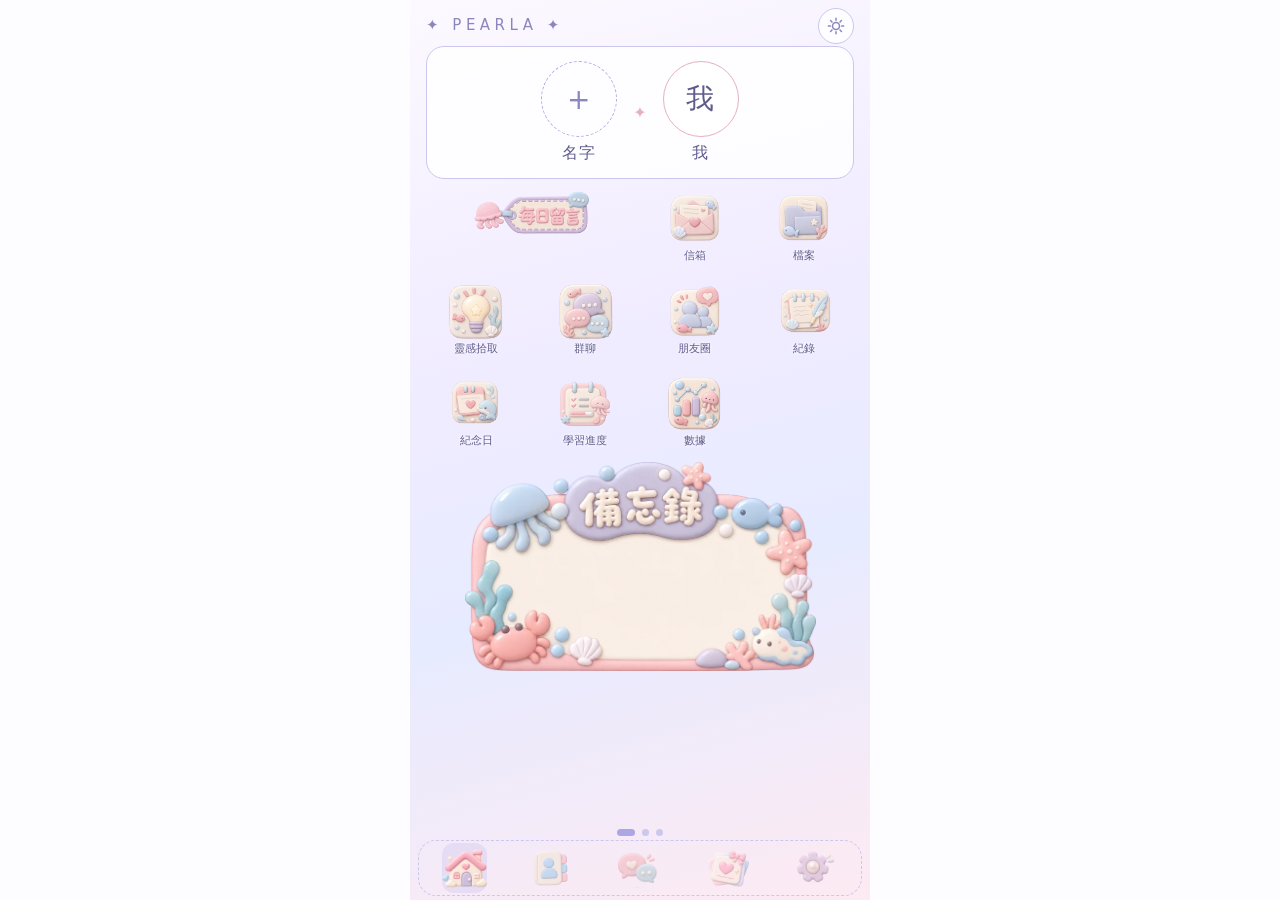
==== index.html @ 04ab41db "Add files via upload" ====
<!DOCTYPE html>
<html lang="zh-Hant">
<head>
<meta charset="utf-8">
<meta name="viewport" content="width=device-width, initial-scale=1, maximum-scale=1, user-scalable=no, viewport-fit=cover">
<title>Pearla</title>
<meta name="apple-mobile-web-app-capable" content="yes">
<meta name="apple-mobile-web-app-title" content="Pearla">
<meta name="theme-color" content="#fdfcff">
<link rel="icon" type="image/png" href="favicon.png">
<link rel="apple-touch-icon" href="apple-touch-icon.png">
<link rel="manifest" href="manifest.webmanifest">
<link rel="stylesheet" href="https://fonts.googleapis.com/css2?family=Cormorant+Garamond:ital,wght@1,500&family=Fredoka:wght@500&family=DotGothic16&family=Press+Start+2P&display=swap">
<script>try{var __d=document.documentElement,__k=JSON.parse(localStorage.getItem("pearla-skin")||"null");var __q=(location.search.match(/[?&]splash=(\w+)/)||[])[1];__d.dataset.sp=(__q&&{fog:1,clay:1,moon:1,pixel:1,cat:1}[__q])?__q:(__k&&__k.s==="cat")?"cat":(__k&&__k.s==="moon")?"moon":(__k&&(__k.t==="pixel"||__k.s==="pixel"))?"pixel":(__k&&__k.t==="glass")?"fog":"clay";if(__k&&__k.t){__d.dataset.theme=__k.t==="glass"?"glass":"lav";if(__k.s)__d.dataset.skin=__k.s;if(__k.k)__d.dataset.tone=__k.k;__d.classList.add("boot");setTimeout(function(){__d.classList.remove("boot")},3000)}}catch(e){document.documentElement.dataset.sp="clay"}</script>
<link rel="stylesheet" href="styles/base.css">
<link rel="stylesheet" href="modules/profile.css">
<link rel="stylesheet" href="styles/splash.css">
<link rel="stylesheet" href="styles/features.css">
<link rel="stylesheet" href="styles/glass.css">
<link rel="stylesheet" href="styles/journal.css">
<link rel="stylesheet" href="styles/moon.css">
<link rel="stylesheet" href="styles/pixel.css">
<link rel="stylesheet" href="styles/cat.css">

</head>
<body>
<div id="splash"><div class="sp-fog f1"></div><div class="sp-fog f2"></div><div class="sp-fog f3"></div><div class="sp-fog f4"></div><canvas id="sp-c"></canvas><h1 id="sp-title">Pearla</h1><div id="sp-status"><span class="t1">連接中<span class="sp-dots"><i></i><i></i><i></i></span></span><span class="t2">連接成功</span></div></div>
<script>
(function(){
function makeFog(){

const q=s=>document.querySelector(s);
const splash=q('#splash'),cv=q('#sp-c'),ctx=cv.getContext('2d'),title=q('#sp-title'),stEl=q('#sp-status');
const reduce=matchMedia('(prefers-reduced-motion: reduce)').matches;
let W,H,S,cx,cy,t0,raf,done=false,MIN_MS=1800;
const ripples=[];
function resize(){const d=Math.min(devicePixelRatio||1,2);W=splash.clientWidth;H=splash.clientHeight;0;cv.width=W*d;cv.height=H*d;ctx.setTransform(d,0,0,d,0,0);S=Math.min(W*.4,H*.5);cx=W/2;cy=H*.48;title.style.fontSize=(S*.28)+'px'}
addEventListener('resize',resize);resize();

/* 小魚沿一條柔和的橢圓慢慢游，珍珠繞著小魚轉（傾斜軌道，會繞到魚的前後） */
const TAU=Math.PI*2;
/* 莫比烏斯帶：中線是 ∞ 形（雙紐線），帶子沿一圈半扭轉 180°，交叉處一上一下 */
function Q(u,v,t){
  const su=Math.sin(u),cu=Math.cos(u),d=1+su*su;
  const x=cu/d,y=su*cu/d;
  const dx=(-su*d-cu*2*su*cu)/(d*d),dy=((cu*cu-su*su)*d-su*cu*2*su*cu)/(d*d);
  const l=Math.hypot(dx,dy)||1,nx=-dy/l,ny=dx/l,ph=u/2;
  const X=x+v*Math.cos(ph)*nx,Y=y+v*Math.cos(ph)*ny,Z=.24*su+v*Math.sin(ph);
  const r=reduce?.3:.55*Math.sin(t*.3),tl=.35+(reduce?0:.08*Math.sin(t*.21));
  const x1=X*Math.cos(r)+Z*Math.sin(r),z1=-X*Math.sin(r)+Z*Math.cos(r);
  const y1=Y*Math.cos(tl)-z1*Math.sin(tl),z2=Y*Math.sin(tl)+z1*Math.cos(tl);
  const p=1/(1-z2*.25);
  return [cx+x1*S*p,cy+y1*S*p,z2,p];
}
const BW=.085,FV=.04;
function ribbon(t){
  const N=160;
  ctx.lineWidth=1.1;ctx.lineCap='round';
  for(const v of [-BW,BW])for(let i=0;i<N;i++){
    const a=Q(i/N*TAU,v,t),b=Q((i+1)/N*TAU,v,t);
    ctx.strokeStyle=`rgba(255,255,255,${Math.max(.25,Math.min(.8,.55+a[2]*.8))})`;
    ctx.beginPath();ctx.moveTo(a[0],a[1]);ctx.lineTo(b[0],b[1]);ctx.stroke();
  }
}
const SP=.7;
function fpos(t){return Q(t*(reduce?.4:SP),FV,t)}
function orb(t,f,R){const th=t*(reduce?2:3.4),tilt=-.4;
  const ox=Math.cos(th)*R,oy=Math.sin(th)*R*.38,z=Math.sin(th);
  return [f[0]+ox*Math.cos(tilt)-oy*Math.sin(tilt),f[1]+ox*Math.sin(tilt)+oy*Math.cos(tilt),z]}
function fish(x,y,ang,t,k){
  ctx.save();ctx.translate(x,y);ctx.rotate(ang);ctx.scale(k,Math.cos(ang)<0?-k:k);
  const w=Math.sin(t*9)*3;
  ctx.shadowColor='#ffffffcc';ctx.shadowBlur=12;
  const g=ctx.createLinearGradient(-14,0,14,0);g.addColorStop(0,'#bcd4f0');g.addColorStop(1,'#ffffff');
  ctx.fillStyle=g;ctx.strokeStyle='#ffffffd9';ctx.lineWidth=.8;
  ctx.beginPath();ctx.moveTo(14,0);ctx.quadraticCurveTo(7,-8,-6,-3);
  ctx.lineTo(-14,-8+w);ctx.quadraticCurveTo(-10,w*.5,-14,8+w);ctx.lineTo(-6,3);ctx.quadraticCurveTo(7,8,14,0);
  ctx.closePath();ctx.fill();ctx.stroke();
  ctx.shadowBlur=0;
  ctx.restore();
}
function pearl(p,k){
  const sc=.8+.3*p[2],r=5.5*k*sc;ctx.save();ctx.globalAlpha=p[2]<0?.65:1;ctx.shadowColor='#ffffffee';ctx.shadowBlur=14;
  const g=ctx.createRadialGradient(p[0]-r*.35,p[1]-r*.35,r*.1,p[0],p[1],r);
  g.addColorStop(0,'#fff');g.addColorStop(.55,'#e6eef8');g.addColorStop(1,'#9db9de');
  ctx.fillStyle=g;ctx.beginPath();ctx.arc(p[0],p[1],r,0,TAU);ctx.fill();ctx.restore();
}
function ripple(now){
  for(let n=ripples.length-1;n>=0;n--){
    const r=ripples[n],age=(now-r.t)/1000;
    if(age>2.8){ripples.splice(n,1);continue}
    for(let i=0;i<3;i++){
      const a=age-i*.17;if(a<0||a>2.2)continue;
      const rad=a*115*r.s+6,al=Math.pow(1-a/2.2,2)*.65*r.s;
      if(i===0){const g=ctx.createRadialGradient(r.x,r.y,rad*.6,r.x,r.y,rad);g.addColorStop(0,'rgba(255,255,255,0)');g.addColorStop(1,`rgba(255,255,255,${al*.35})`);ctx.fillStyle=g;ctx.beginPath();ctx.arc(r.x,r.y,rad,0,TAU);ctx.fill()}
      ctx.strokeStyle=`rgba(255,255,255,${al})`;ctx.lineWidth=2-i*.5;ctx.beginPath();ctx.arc(r.x,r.y,rad,0,TAU);ctx.stroke();
      if(i===1){ctx.strokeStyle=`rgba(127,161,204,${al*.7})`;ctx.lineWidth=1;ctx.beginPath();ctx.arc(r.x,r.y,rad*1.06,0,TAU);ctx.stroke()}
    }
  }
}
function wake(t,k){
  const N=50,dt=.05;let prev=fpos(t);ctx.lineCap='round';
  for(let i=1;i<=N;i++){const q=fpos(t-i*dt),a=1-i/N;
    ctx.strokeStyle=`rgba(255,255,255,${a*a*(q[2]<0?.28:.5)})`;ctx.lineWidth=.4+a*2.4*k;
    ctx.beginPath();ctx.moveTo(prev[0],prev[1]);ctx.lineTo(q[0],q[1]);ctx.stroke();prev=q}
}
const bubs=[];let nextB=0;
function bubbles(now,f,ang,k){
  if(now>nextB){nextB=now+450+Math.random()*900;
    const d=(14+Math.random()*6)*k,j=()=>(Math.random()-.5)*8*k;
    bubs.push({x:f[0]-Math.cos(ang)*d+j(),y:f[1]-Math.sin(ang)*d+j(),r:(1.6+Math.random()*2.4)*k,t:now,life:1800+Math.random()*1400,dx:(Math.random()-.5)*10,ph:Math.random()*6})}
  for(let i=bubs.length-1;i>=0;i--){const b=bubs[i],a=(now-b.t)/b.life;
    if(a>=1){bubs.splice(i,1);continue}
    const al=Math.sin(a*Math.PI)*.5,x=b.x+b.dx*a+Math.sin(a*6+b.ph)*1.5,y=b.y-a*16*k,r=b.r*(.8+a*.4);
    ctx.strokeStyle=`rgba(255,255,255,${al})`;ctx.lineWidth=.9;ctx.fillStyle=`rgba(255,255,255,${al*.18})`;
    ctx.beginPath();ctx.arc(x,y,r,0,TAU);ctx.fill();ctx.stroke();
    ctx.fillStyle=`rgba(255,255,255,${al*.9})`;ctx.beginPath();ctx.arc(x-r*.3,y-r*.3,r*.2,0,TAU);ctx.fill()}
}
function loop(now){
  const t=(now-t0)/1000;ctx.clearRect(0,0,W,H);
  const k=S/150,R=26*k,f=fpos(t),f0=fpos(t-.03),f1=fpos(t+.03);
  const ang=Math.atan2(f1[1]-f0[1],f1[0]-f0[0]),p=orb(t,f,R),fk=k*(.85+.25*f[3]);
  const pz=f[2]+p[2]*.15;
  const fb=f[2]<0,pb=pz<0;
  /* 在帶子背面時先畫（被帶子蓋住一點），在正面時最後畫 */
  const drawFish=()=>{ctx.globalAlpha=fb?.6:1;fish(f[0],f[1],ang,t,fk);ctx.globalAlpha=1};
  const drawPearl=()=>{ctx.globalAlpha=pb?.65:1;pearl(p,k);ctx.globalAlpha=1};
  const trail=()=>{for(let i=22;i>0;i--){const tt=t-i*.03,ff=fpos(tt),q=orb(tt,ff,R);
    ctx.fillStyle=`rgba(255,255,255,${(1-i/22)*.4})`;ctx.beginPath();ctx.arc(q[0],q[1],(1-i/22)*2.2*k,0,TAU);ctx.fill()}};
  if(fb)drawFish();if(pb)drawPearl();
  wake(t,k);
  trail();bubbles(now,f,ang,k);
  if(!fb)drawFish();if(!pb)drawPearl();
  ripple(now);
  raf=requestAnimationFrame(loop);
}
/* 觸碰水波紋 */
let down=false,last=0;
const pt=e=>{const r=splash.getBoundingClientRect(),k=splash.offsetWidth/r.width;return[(e.clientX-r.left)*k,(e.clientY-r.top)*k]};
const rip=(x,y,s)=>ripples.push({x,y,s,t:performance.now()});
splash.addEventListener('pointerdown',e=>{down=true;rip(...pt(e),1)});
splash.addEventListener('pointermove',e=>{const n=performance.now();if(down&&n-last>90){last=n;rip(...pt(e),.55)}});
addEventListener('pointerup',()=>down=false);addEventListener('pointercancel',()=>down=false);

/* 開關：程式載入完成時呼叫 PearlaSplash.finish()，動畫至少顯示 MIN_MS 才淡出 */
const PearlaSplash={
  start(){done=false;splash.classList.remove('out');splash.style.display='';resize();ripples.length=0;bubs.length=0;stEl.classList.remove('ok');t0=performance.now();cancelAnimationFrame(raf);raf=requestAnimationFrame(loop)},
  finish(){if(done)return;done=true;const wait=Math.max(0,MIN_MS-(performance.now()-t0));
    setTimeout(()=>{stEl.classList.add('ok');setTimeout(()=>{splash.classList.add('out');setTimeout(()=>{if(done){cancelAnimationFrame(raf);splash.style.display='none'}},750)},500)},wait)}
};

return PearlaSplash}
function makeClay(){

const q=s=>document.querySelector(s);
const splash=q('#splash'),cv=q('#sp-c'),ctx=cv.getContext('2d'),stEl=q('#sp-status');
const TAU=Math.PI*2,MIN_MS=3600;
let W,H,R,cx,cy,t0,raf,done=false,last=0,sp=0,sv=0,fsp=0,fsv=0;
const crumbs=[];
const sm=(a,b,x)=>{x=Math.max(0,Math.min(1,(x-a)/(b-a)));return x*x*(3-2*x)};
const ez=x=>1-Math.pow(1-x,3);
const el=x=>x<=0?0:x>=1?1:Math.pow(2,-10*x)*Math.sin((x*10-.75)*TAU/3)+1;
const TX=Array.from({length:44},()=>{const a=Math.random()*TAU,r=Math.sqrt(Math.random())*.92;return{x:Math.cos(a)*r,y:Math.sin(a)*r,s:.5+Math.random()*1.1,l:Math.random()<.5}});
function resize(){const d=Math.min(devicePixelRatio||1,2);W=splash.clientWidth;H=splash.clientHeight;cv.width=W*d;cv.height=H*d;ctx.setTransform(d,0,0,d,0,0);
  R=Math.min(W*.17,H*.1);cx=W/2;cy=H*.47;0}
addEventListener('resize',resize);resize();

/* 黏土團：輪廓有凹凸（A 越大越不規則），被捏時沿捏的方向壓扁 */
function blob(x,y,sx,sy,fa,fq,A,sheen,al){
  ctx.save();ctx.globalAlpha=al;ctx.translate(x,y);ctx.scale(sx,sy);ctx.rotate(fa);ctx.scale(1-fq*.14,1+fq*.09);ctx.rotate(-fa);
  ctx.beginPath();
  for(let i=0;i<=90;i++){const th=i/90*TAU,r=R*(1+A*(.5*Math.sin(3*th+1)+.35*Math.sin(5*th+2)+.25*Math.sin(2*th)));
    i?ctx.lineTo(Math.cos(th)*r,Math.sin(th)*r):ctx.moveTo(r*Math.cos(th),r*Math.sin(th))}
  ctx.closePath();
  let g=ctx.createRadialGradient(-.3*R,-.38*R,.1*R,0,0,1.3*R);g.addColorStop(0,'#fbe9f6');g.addColorStop(.5,'#e2cdf2');g.addColorStop(1,'#b7a3de');
  ctx.fillStyle=g;ctx.fill();ctx.save();ctx.clip();
  g=ctx.createLinearGradient(-R,-R,R,R);g.addColorStop(0,'rgba(255,255,255,0)');g.addColorStop(.4,`rgba(255,214,235,${.5*sheen})`);g.addColorStop(.7,`rgba(200,225,255,${.45*sheen})`);g.addColorStop(1,'rgba(255,255,255,0)');
  ctx.fillStyle=g;ctx.fillRect(-2*R,-2*R,4*R,4*R);
  g=ctx.createRadialGradient(-.15*R,-.2*R,.6*R,0,0,1.15*R);g.addColorStop(0,'rgba(120,95,190,0)');g.addColorStop(1,'rgba(120,95,190,.3)');
  ctx.fillStyle=g;ctx.fillRect(-2*R,-2*R,4*R,4*R);
  for(const d of TX){ctx.fillStyle=d.l?'rgba(255,255,255,.14)':'rgba(120,95,190,.08)';ctx.beginPath();ctx.arc(d.x*R,d.y*R,d.s,0,TAU);ctx.fill()}
  ctx.restore();
  ctx.save();ctx.translate(-.34*R,-.42*R);ctx.rotate(-.6);ctx.scale(1,.6);
  g=ctx.createRadialGradient(0,0,0,0,0,.3*R);g.addColorStop(0,'rgba(255,255,255,.8)');g.addColorStop(1,'rgba(255,255,255,0)');
  ctx.fillStyle=g;ctx.beginPath();ctx.arc(0,0,.3*R,0,TAU);ctx.fill();ctx.restore();ctx.restore();
}
function fish(x,y,F,t,spr,al){
  ctx.save();ctx.globalAlpha=al;ctx.translate(x,y);ctx.rotate(Math.sin(t*2.2)*.05);ctx.scale(1+spr*.15,1-spr*.15);
  const tw=Math.sin(t*6)*F*.2;
  ctx.fillStyle='#b7aeea';
  ctx.beginPath();ctx.moveTo(-.25*F,-.6*F);ctx.bezierCurveTo(-.1*F,-1.1*F,.45*F,-1*F,.55*F,-.5*F);ctx.closePath();ctx.fill();
  ctx.beginPath();ctx.moveTo(-.7*F,-.12*F);ctx.quadraticCurveTo(-1.2*F,-.7*F+tw,-1.55*F,-.8*F+tw);ctx.quadraticCurveTo(-1.8*F,-.4*F+tw,-1.65*F,tw*.5);
  ctx.quadraticCurveTo(-1.8*F,.4*F+tw,-1.55*F,.8*F+tw);ctx.quadraticCurveTo(-1.2*F,.7*F+tw,-.7*F,.12*F);ctx.closePath();ctx.fill();
  const g=ctx.createRadialGradient(-.3*F,-.3*F,.1*F,0,0,1.2*F);g.addColorStop(0,'#fde4ec');g.addColorStop(.55,'#f4b6c8');g.addColorStop(1,'#df98b0');
  ctx.fillStyle=g;ctx.beginPath();ctx.ellipse(0,0,.95*F,.62*F,0,0,TAU);ctx.fill();
  ctx.fillStyle='rgba(255,255,255,.35)';ctx.beginPath();ctx.ellipse(.1*F,.3*F,.6*F,.22*F,0,0,TAU);ctx.fill();
  ctx.save();ctx.translate(-.1*F,.1*F);ctx.rotate(.5+Math.sin(t*6)*.25);ctx.fillStyle='#aca6e4';ctx.beginPath();ctx.ellipse(-.22*F,0,.4*F,.2*F,0,0,TAU);ctx.fill();ctx.restore();
  ctx.save();ctx.translate(-.3*F,-.22*F);ctx.rotate(-.4);ctx.scale(1,.5);
  const h=ctx.createRadialGradient(0,0,0,0,0,.4*F);h.addColorStop(0,'rgba(255,255,255,.8)');h.addColorStop(1,'rgba(255,255,255,0)');
  ctx.fillStyle=h;ctx.beginPath();ctx.arc(0,0,.4*F,0,TAU);ctx.fill();ctx.restore();ctx.restore();
}
function shadow(x,y,w,a){ctx.save();ctx.translate(x,y);ctx.scale(1,.22);const g=ctx.createRadialGradient(0,0,0,0,0,w);
  g.addColorStop(0,`rgba(120,95,190,${a})`);g.addColorStop(1,'rgba(120,95,190,0)');ctx.fillStyle=g;ctx.beginPath();ctx.arc(0,0,w,0,TAU);ctx.fill();ctx.restore()}

const PN=[[1.0,0],[1.9,1.05],[2.8,2.1]]; /* 三次捏：開始時間、手指方向 */
function loop(now){
  const t=(now-t0)/1000,dt=Math.min(.033,Math.max(0,(now-last)/1000));last=now;
  ctx.clearRect(0,0,W,H);
  sv+=(-180*sp-9*sv)*dt;sp+=sv*dt;fsv+=(-200*fsp-8*fsv)*dt;fsp+=fsv*dt;
  let A=.3,fa=0,fq=0;const fin=[];
  PN.forEach(([s,ang])=>{const u=(t-s)/.8;A-=.1*sm(.45,.7,u);
    const pa=sm(0,.3,u)*(1-sm(.78,1,u));
    if(pa>0){const q=sm(.25,.5,u)*(1-sm(.52,.78,u));fin.push({ang,pa,q});fa=ang;fq=q}});
  const dp=Math.min(t/.55,1),ls=t>.55?Math.exp(-(t-.55)*7)*Math.sin((t-.55)*20)*.2:0;
  let sx=1+ls*.8,sy=1-ls,hop=0;
  if(dp<1){sy=1+.12*(1-dp);sx=1-.06*(1-dp)}
  if(t>4){const ph=(t-4)%3.2;
    if(ph<.9){hop=Math.sin(ph/.9*Math.PI)*R*.3;sy*=1+hop/R*.5;sx*=1-hop/R*.25}
    else if(ph<1.2){const l=(1-(ph-.9)/.3)*.12;sy-=l;sx+=l}}
  sx*=1+sp*.2;sy*=1-sp*.2;
  const yy=cy-(1-ez(dp))*H*.38,y=yy+R*(1-sy)-hop,al=sm(0,.25,t),sheen=sm(3.4,4.2,t);
  shadow(cx,yy+R*1.08,R*(1.1-hop/R*.8),.3*al);
  const fs=el(Math.min(Math.max((t-4.1)/.9,0),1)),F=R*.4,fx=cx-R*1.5,fy=cy+R*.55+Math.sin(t*2)*3;
  if(fs>.01){shadow(fx,fy+F*.9,F*1.3*fs,.22);fish(fx,fy,F*fs,t,fsp,1)}
  blob(cx,y,sx,sy,fa,fq,Math.max(0,A),sheen,al);
  for(let i=crumbs.length-1;i>=0;i--){const c=crumbs[i],a=(now-c.t)/1100;
    if(a>=1){crumbs.splice(i,1);continue}
    c.vy+=420*dt;c.x+=c.vx*dt;c.y+=c.vy*dt;
    const g=ctx.createRadialGradient(c.x-c.r*.3,c.y-c.r*.3,0,c.x,c.y,c.r);g.addColorStop(0,'#fff');g.addColorStop(1,c.c);
    ctx.globalAlpha=1-a*a;ctx.fillStyle=g;ctx.beginPath();ctx.arc(c.x,c.y,c.r,0,TAU);ctx.fill();ctx.globalAlpha=1}
  raf=requestAnimationFrame(loop);
}
/* 點螢幕：珍珠被戳一下彈一彈，噴出幾顆小黏土屑；點到小魚，牠會彈一下 */
const pt=e=>{const r=splash.getBoundingClientRect(),k=splash.offsetWidth/r.width;return[(e.clientX-r.left)*k,(e.clientY-r.top)*k]};
splash.addEventListener('pointerdown',e=>{
  const [x,y]=pt(e);if((performance.now()-t0)/1000>1)sv+=7;
  if(Math.hypot(x-(cx-R*1.5),y-(cy+R*.55))<R*.9)fsv+=9;
  const cs=['#f4b6c8','#aca6e4','#f8d7cc'];
  for(let i=0;i<7;i++){const a=-Math.PI/2+(Math.random()-.5)*2.2,v=60+Math.random()*110;
    crumbs.push({x,y,vx:Math.cos(a)*v,vy:Math.sin(a)*v,r:2+Math.random()*2.6,c:cs[i%3],t:performance.now()})}
});
const PearlaSplash={
  start(){done=false;splash.classList.remove('out');splash.style.display='';resize();crumbs.length=0;sp=sv=fsp=fsv=0;stEl.classList.remove('ok');t0=last=performance.now();cancelAnimationFrame(raf);raf=requestAnimationFrame(loop)},
  finish(){if(done)return;done=true;const wait=Math.max(0,MIN_MS-(performance.now()-t0));
    setTimeout(()=>{stEl.classList.add('ok');setTimeout(()=>{splash.classList.add('out');setTimeout(()=>{if(done){cancelAnimationFrame(raf);splash.style.display='none'}},750)},500)},wait)}
};

return PearlaSplash}
function makeMoon(){
const $=s=>document.querySelector(s);
const splash=$('#splash'),stEl=$('#sp-status');let layer=$('#sp-layer');if(!layer){layer=document.createElement('div');layer.id='sp-layer';splash.insertBefore(layer,splash.firstChild)}
const A={"fish": {"s": "assets/moon/splash-fish.webp", "ar": 0.6992}, "pearl": {"s": "assets/moon/splash-pearl.webp", "ar": 0.9766}, "cloud1": {"s": "assets/moon/splash-cloud-1.webp", "ar": 0.6172, "prof": [0.516, 0.442, 0.363, 0.318, 0.298, 0.243, 0.13, 0.061, 0.024, 0.005, 0.003, 0.019, 0.056, 0.127, 0.184, 0.19, 0.221, 0.316, 0.432, 0.492, 0.548]}, "cloud2": {"s": "assets/moon/splash-cloud-2.webp", "ar": 0.5375, "prof": [0.477, 0.384, 0.315, 0.284, 0.209, 0.108, 0.051, 0.02, 0.007, 0.012, 0.036, 0.081, 0.159, 0.29, 0.347, 0.366, 0.414, 0.431, 0.413, 0.422, 0.474]}, "cloud3": {"s": "assets/moon/splash-cloud-3.webp", "ar": 0.7237, "prof": [0.608, 0.519, 0.443, 0.401, 0.369, 0.263, 0.146, 0.082, 0.041, 0.017, 0.007, 0.01, 0.028, 0.066, 0.139, 0.251, 0.332, 0.358, 0.361, 0.399, 0.445]}, "moon": {"s": "assets/moon/splash-moon.webp", "ar": 0.9733}, "starY": {"s": "assets/moon/splash-star-yellow.webp", "ar": 0.9062}, "starL": {"s": "assets/moon/splash-star-lavender.webp", "ar": 0.9167}, "starP": {"s": "assets/moon/splash-star-pink.webp", "ar": 1.0625}};
const TAU=Math.PI*2,MIN_MS=3200;
let W,H,k=1,S={},t0,raf,done=false,last=0,kp=0,kv=0,tapX=-999;
const bursts=[],rnd=(a,b)=>a+Math.random()*(b-a);
const smp=(a,b,x)=>{x=Math.max(0,Math.min(1,(x-a)/(b-a)));return x*x*(3-2*x)};
/* ay：錨點（1＝底部中央，.5＝正中央），縮放與壓扁都以錨點為中心 */
function mk(key,w,cls,ay){const d=A[key],el=new Image(),h=w*d.ar;el.src=d.s;el.draggable=false;el.className='mnsp '+(cls||'');
  el.style.cssText=`width:${w}px;height:${h}px;margin-left:${-w/2}px;margin-top:${-h*ay}px;transform-origin:50% ${ay*100}%`;layer.appendChild(el);el.hh=h;return el}
const put=(el,x,y,sx,sy,r)=>{el.style.transform=`translate3d(${x}px,${y}px,0) rotate(${r||0}deg) scale(${sx},${sy})`};
function prof(u){const p=A.cloud1.prof,f=Math.max(0,Math.min(1,u))*20,i=Math.min(19,Math.floor(f));return p[i]+(p[i+1]-p[i])*(f-i)}
function build(){
  layer.innerHTML='';S={};k=W/390;
  for(let i=0;i<34;i++){const d=document.createElement('i');d.className='mndot';d.style.cssText=`left:${rnd(2,98)}%;top:${rnd(1,62)}%;animation-delay:${rnd(0,3)}s;animation-duration:${rnd(2.2,4.2)}s`;layer.appendChild(d)}
  S.moon=mk('moon',100*k,'mnmoon',.5);
  S.stars=[];const keys=['starY','starL','starP'];
  for(let r=0;r<5;r++)for(let c=0;c<4;c++){const x=(c+rnd(.2,.8))/4,y=.03+(r+rnd(.2,.8))/5*.52;
    if(x<.36&&y<.22)continue; if(x>.22&&x<.78&&y>.15&&y<.29)continue;
    S.stars.push({el:mk(keys[(r+c)%3],rnd(12,26)*k,'',.5),x,y,ph:rnd(0,TAU),sp:rnd(1.2,2.4)})}
  S.c2=mk('cloud2',170*k,'mncloud',.5);S.c3=mk('cloud3',126*k,'mncloud',.5);
  /* 主雲用 canvas 畫：切成很多細條，在小魚、珍珠落下的位置讓雲「局部陷下去」 */
  const cw=236*k,ch=cw*A.cloud1.ar,pad=10*k,dp=Math.min(devicePixelRatio||1,2),c=document.createElement('canvas');
  c.className='mnsp mncloud';c.width=Math.round(cw*dp);c.height=Math.round((ch+pad)*dp);c.dpr=dp;
  c.style.cssText=`width:${cw}px;height:${ch+pad}px;margin-left:${-cw/2}px;margin-top:${-(ch+pad)}px;transform-origin:50% 100%`;
  layer.appendChild(c);S.main=c;S.cw=cw;S.ch=ch;S.pad=pad;S.img=new Image();S.img.src=A.cloud1.s;
  S.pearl=mk('pearl',46*k,'',1);S.fish=mk('fish',88*k,'',1);
}
function resize(){W=splash.clientWidth;H=splash.clientHeight;if(!W)return;build()}
addEventListener('resize',resize);
/* 跳一下的節奏：離地（拉長）→ 落下（壓扁、回彈）→ 微蹲蓄力 */
function hop(t,off,T){const ph=((t/T+off)%1+1)%1;
  if(ph<.7){const u=ph/.7,tau=ph*T,sy=1+.12*Math.abs(1-2*u);   /* 離地：雲慢慢彈回來，還會微微鼓起 */
    return{u,up:4*u*(1-u),sy,sx:1/sy,dent:.8*Math.exp(-6*tau)*Math.cos(10*tau)}}
  const v=(ph-.7)/.3,tl=(ph-.7)*T,sp=Math.exp(-5*v)*Math.cos(v*13),sq=sp*.2+(v>.75?smp(.75,1,v)*.08:0);
  /* 落下：雲很快被壓深，再稍微回彈、穩穩托住；蹲下蓄力時又多壓一點 */
  return{u:0,up:0,sy:1-sq,sx:1+sq*.8,dent:(1-Math.exp(-40*tl))*(.55+.55*Math.exp(-8*tl))+(v>.75?.25*smp(.75,1,v):0)}}
function drawCloud(dentAt){const c=S.main,g=c.getContext('2d'),N=72,iw=S.img.naturalWidth,ih=S.img.naturalHeight,cw=S.cw,ch=S.ch,pad=S.pad;
  g.setTransform(c.dpr,0,0,c.dpr,0,0);g.clearRect(0,0,cw,ch+pad);
  const sw=iw/N,dw=cw/N;
  for(let i=0;i<N;i++){const hh=ch-dentAt((i+.5)*dw);g.drawImage(S.img,i*sw,0,sw,ih,i*dw,ch+pad-hh,dw+.6,hh)}}
function loop(now){
  const t=(now-t0)/1000,dt=Math.min(.033,Math.max(0,(now-last)/1000));last=now;
  put(S.moon,W*.19,H*.115+3*k*Math.sin(t*.7),1,1,3*Math.sin(t*.45));
  for(const s of S.stars){const w=Math.sin(t*s.sp+s.ph),sc=.85+.2*w;s.el.style.opacity=.65+.35*w;put(s.el,s.x*W,s.y*H+2*k*Math.sin(t*.6+s.ph),sc,sc,8*Math.sin(t*.5+s.ph))}
  /* 另外兩朵雲：上下慢慢浮動、微微呼吸 */
  const fl=(el,x,y,a,p,sp)=>put(el,x+6*k*Math.sin(t*.5*sp+p),y+a*k*Math.sin(t*.9*sp+p*1.7),1+.015*Math.sin(t*.8*sp+p),1+.02*Math.sin(t*.8*sp+p+1),1.5*Math.sin(t*.4*sp+p));
  fl(S.c2,W*.17,H*.70,10,0,1);fl(S.c3,W*.84,H*.44,9,2.4,.8);
  /* 主雲：小魚、珍珠落下時，雲在那個位置陷下去，兩側微微隆起，再軟軟彈回來 */
  const hp=hop(t,0,1.7),hf=hop(t,.5,1.7);
  kv+=(-90*kp-7*kv)*dt;kp+=kv*dt;
  const cw=S.cw,ch=S.ch,left=W*.5-cw/2,b=H*.68+3*k*Math.sin(t*.8),xp=.36*cw,xf=.7*cw,xt=tapX-left;
  const sh=r=>1.25*Math.exp(-r*r)-.25*Math.exp(-r*r/4.84);
  const dentAt=x=>hp.dent*22*k*sh((x-xp)/(28*k))+hf.dent*34*k*sh((x-xf)/(36*k))+kp*18*k*sh((x-xt)/(30*k));
  if(S.img.complete&&S.img.naturalWidth)drawCloud(dentAt);
  put(S.main,W*.5,b,1,1,0);
  const gnd=(u,x)=>b-(1-prof(u))*(ch-dentAt(x))+5*k;
  put(S.pearl,left+xp,gnd(.36,xp)+18*k-hp.up*34*k,hp.sx,hp.sy,0);
  put(S.fish,left+xf,gnd(.7,xf)-hf.up*42*k,hf.sx,hf.sy,hf.u?-7*Math.cos(hf.u*Math.PI):0);
  /* 點螢幕飄出的小星星 */
  for(let i=bursts.length-1;i>=0;i--){const o=bursts[i],a=(now-o.t)/o.life;
    if(a>=1){o.el.remove();bursts.splice(i,1);continue}
    o.vy+=140*dt;o.x+=o.vx*dt;o.y+=o.vy*dt;o.r+=o.vr*dt;o.el.style.opacity=1-a*a;const sc=1-.4*a;put(o.el,o.x,o.y,sc,sc,o.r)}
  raf=requestAnimationFrame(loop);
}
splash.addEventListener('pointerdown',e=>{const r=splash.getBoundingClientRect(),q=splash.offsetWidth/r.width,x=(e.clientX-r.left)*q,y=(e.clientY-r.top)*q;
  tapX=x;kv+=14;const keys=['starY','starL','starP'];
  for(let i=0;i<7;i++)bursts.push({el:mk(keys[i%3],rnd(12,22)*k,'',.5),x,y,vx:rnd(-90,90),vy:rnd(-170,-60),r:rnd(-180,180),vr:rnd(-200,200),t:performance.now(),life:rnd(1100,1700)})});
const PearlaSplash={
  start(){done=false;splash.classList.remove('out');splash.style.display='';resize();bursts.length=0;kp=kv=0;tapX=-999;stEl.classList.remove('ok');t0=last=performance.now();cancelAnimationFrame(raf);raf=requestAnimationFrame(loop)},
  finish(){if(done)return;done=true;const wait=Math.max(0,MIN_MS-(performance.now()-t0));
    setTimeout(()=>{stEl.classList.add('ok');setTimeout(()=>{splash.classList.add('out');setTimeout(()=>{if(done){cancelAnimationFrame(raf);splash.style.display='none'}},1150)},1000)},wait)}
};

return PearlaSplash}
function makePixel(){
const $=s=>document.querySelector(s);
const splash=$('#splash'),cv=$('#sp-c'),ctx=cv.getContext('2d'),stEl=$('#sp-status');
const PX=4,TAU=Math.PI*2,MIN_MS=3000,COL=['#ff6fc8','#9b6bff','#4aa3ff','#1b2a6b'];
let W,H,lw,lh,cx,cy,A,B,t0,raf,done=false,nextG=0,stars=[];
const bands=[],bursts=[];
function resize(){W=splash.clientWidth;H=splash.clientHeight;lw=Math.ceil(W/PX);lh=Math.ceil(H/PX);cv.width=lw;cv.height=lh;ctx.imageSmoothingEnabled=false;
  cx=lw/2;cy=lh*.5;A=lw*.34;B=lh*.1;
  stars=Array.from({length:30},()=>({x:Math.random()*lw|0,y:Math.random()*lh*.7|0,p:Math.random()*6,c:['#fff','#ffc2ea','#9fd0ff'][Math.random()*3|0]}))}
addEventListener('resize',resize);resize();

/* 像素小魚（朝右，尾巴在左；b=尾巴會一格一格擺動） */
const FISH=["......vvv.......","bb...pppppp.....","bbb.pwppppppp...",".bbbppppppppppp.","..bbppppppppppp.",".bbbpllllllllpp.","bbb.ppppppppp...","bb...pppppp.....","......vv........"];
const PAL={p:'#ff6fc8',l:'#ffc2ea',b:'#4aa3ff',v:'#9b6bff',w:'#ffffff'};
function spr(rows,x,y,flip,tail){const w=rows[0].length,h=rows.length;
  rows.forEach((r,j)=>{for(let i=0;i<w;i++){const c=r[i];if(c==='.')continue;
    ctx.fillStyle=PAL[c];ctx.fillRect(Math.round(x)-(w>>1)+(flip?w-1-i:i),Math.round(y)-(h>>1)+j+(c==='b'&&tail?(j<4?1:j>4?-1:0):0),1,1)}})}
/* 小魚可以轉向（每 22.5° 一格），永遠用嘴巴（魚頭）朝著珍珠。FR 是尾巴張開／閉合兩格動畫 */
const FR=[0,1].map(tf=>{const g=FISH.map(r=>r.split('').map(()=>'.'));
  FISH.forEach((r,j)=>{for(let i=0;i<r.length;i++){const ch=r[i];if(ch==='.')continue;const jj=j+(ch==='b'&&tf?(j<4?1:j>4?-1:0):0);if(g[jj])g[jj][i]=ch}});return g});
function sprR(x,y,ang,tf){const g=FR[tf],h=g.length,w=g[0].length,c=Math.cos(ang),s=Math.sin(ang),fl=c<-1e-6?-1:1;
  for(let dy=-11;dy<=11;dy++)for(let dx=-11;dx<=11;dx++){
    const rx=dx*c+dy*s,ry=(-dx*s+dy*c)*fl,col=Math.floor(rx+w/2),row=Math.floor(ry+h/2);
    const ch=g[row]&&g[row][col];if(!ch||ch==='.')continue;
    ctx.fillStyle=PAL[ch];ctx.fillRect(Math.round(x)+dx,Math.round(y)+dy,1,1)}}
function pearl(x,y){for(let dy=-4;dy<=4;dy++)for(let dx=-4;dx<=4;dx++){const d=dx*dx+dy*dy;if(d>17)continue;const s=dx+dy;
  ctx.fillStyle=(d>12&&s>1)?'#7d6ad0':s<=-4?'#fff':s<-1?'#f1e8ff':s<3?'#c9b8ff':'#8f7ce0';ctx.fillRect(Math.round(x)+dx,Math.round(y)+dy,1,1)}}
const P=a=>[cx+A*Math.sin(a),cy+B*Math.sin(2*a)];  /* ∞ 形路徑 */

function grid(t){const y0=lh*.74;
  for(let i=0;i<8;i++){const u=(i+(t*.5)%1)/8,y=Math.round(y0+(lh-y0)*u*u);ctx.fillStyle=`rgba(255,111,200,${.12+.4*u})`;ctx.fillRect(0,y,lw,1)}
  ctx.fillStyle='rgba(155,107,255,.35)';
  for(let j=-8;j<=8;j++)for(let y=Math.round(y0);y<lh;y+=1){const u=(y-y0)/(lh-y0);ctx.fillRect(Math.round(cx+j*(6+16*u)),y,1,1)}}
function loop(now){
  const t=(now-t0)/1000;ctx.clearRect(0,0,lw,lh);
  for(const s of stars)if(((t*2+s.p)|0)%3){ctx.fillStyle=s.c;ctx.fillRect(s.x,s.y,1,1)}
  grid(t);
  /* 小魚頭朝上，輕輕往上頂珍珠：先微微下沉蓄力 → 往上一頂 → 珍珠飄上去再慢慢落回魚鼻子，如此循環 */
  const T=3.2,n=Math.floor(t/T),u=t/T-n,REST=11,RISE=26;
  const smp=(a,b,x)=>{x=Math.max(0,Math.min(1,(x-a)/(b-a)));return x*x*(3-2*x)};
  const fx=cx+9*Math.sin(t*.5),by=lh*.58;
  const dip=u<.3?3*smp(.12,.3,u):u<.38?3-5*smp(.3,.38,u):-2*(1-smp(.38,.7,u));
  const f=[fx,by+dip],kk=u<.38?0:(u-.38)/.62,ph=RISE*4*kk*(1-kk);
  const lean=-Math.PI/2+.55*Math.cos(Math.PI*(t/T-.38)),  /* 每次頂的時候身體會往左、右交替斜一點，珍珠沿著魚頭的方向飄出去，不會正上正下 */
    pe=[f[0]+Math.cos(lean)*(REST+ph)+Math.sin(kk*TAU)*2.5,f[1]+Math.sin(lean)*(REST+ph)];
  /* 小小的環繞點：繞著小魚轉，繞到後面時在魚後面、繞到前面時蓋在魚上 */
  const orbit=front=>{for(let i=0;i<4;i++){const th=t*2.2+i*TAU/4,s=Math.sin(th);if((s>0)!==front)continue;
    ctx.fillStyle=['#ff6fc8','#9b6bff','#4aa3ff','#ffc2ea'][i];const z=s>0?2:1;
    ctx.fillRect(Math.round(f[0]+Math.cos(th)*11)-(z>>1),Math.round(f[1]+s*7)-(z>>1),z,z)}};
  orbit(false);
  const pp=pe;pearl(pp[0],pp[1]);
  {const ang=Math.round(lean/(Math.PI/8))*(Math.PI/8);sprR(f[0],f[1],ang,(u>.28&&u<.5?(t*8)|0:(t*3)|0)%2)}
  orbit(true);
  if(u>=.38&&u<.75){const m=[f[0]+8,f[1]-4],k=(u-.38)/.37;  /* 輕輕碰到時飄起一顆小愛心 */
    ctx.globalAlpha=Math.ceil((1-k)*3)/3;ctx.fillStyle='#ff6fc8';
    [".#.#.","#####",".###.","..#.."].forEach((r,j)=>{for(let i=0;i<5;i++)if(r[i]==='#')ctx.fillRect(Math.round(m[0])-2+i,Math.round(m[1])-10-Math.round(k*8)+j,1,1)});ctx.globalAlpha=1}
  /* 點擊：像素圈擴散 */
  for(let n=bursts.length-1;n>=0;n--){const b=bursts[n],age=(now-b.t)/1000;if(age>1.1){bursts.splice(n,1);continue}
    for(let k=0;k<2;k++){const r=(age-k*.15)*50;if(r<0)continue;const cnt=Math.min(40,Math.max(12,Math.round(r*.9)));
      ctx.globalAlpha=Math.ceil((1-age/1.1)*3)/3;ctx.fillStyle=k?'#4aa3ff':'#ff6fc8';
      for(let i=0;i<cnt;i++){const an=i/cnt*TAU;ctx.fillRect(Math.round(b.x+Math.cos(an)*r),Math.round(b.y+Math.sin(an)*r),2,2)}}
    ctx.globalAlpha=1}
  /* 故障條紋：橫條位移＋粉／紫／藍／深藍色帶 */
  if(now>nextG){nextG=now+500+Math.random()*900;addBand(Math.random()*lh|0,2+(Math.random()*9|0),120+Math.random()*200)}
  for(let n=bands.length-1;n>=0;n--){const b=bands[n];if(now-b.t>b.dur){bands.splice(n,1);continue}
    ctx.drawImage(cv,0,b.y,lw,b.h,b.dx,b.y,lw,b.h);ctx.globalAlpha=.3;ctx.fillStyle=b.col;ctx.fillRect(0,b.y,lw,b.h);ctx.globalAlpha=1}
  raf=requestAnimationFrame(loop);
}
function addBand(y,h,dur){bands.push({y,h,dur,t:performance.now(),dx:(Math.random()<.5?-1:1)*(3+(Math.random()*8|0)),col:COL[Math.random()*4|0]})}
splash.addEventListener('pointerdown',e=>{const r=splash.getBoundingClientRect(),k=splash.offsetWidth/r.width;
  const x=(e.clientX-r.left)*k/PX,y=(e.clientY-r.top)*k/PX;bursts.push({x,y,t:performance.now()});addBand(Math.round(y)-1,3,260)});

const PearlaSplash={
  start(){done=false;splash.classList.remove('out');splash.style.display='';resize();bursts.length=0;bands.length=0;stEl.classList.remove('ok');t0=performance.now();cancelAnimationFrame(raf);raf=requestAnimationFrame(loop)},
  finish(){if(done)return;done=true;const wait=Math.max(0,MIN_MS-(performance.now()-t0));
    setTimeout(()=>{stEl.classList.add('ok');setTimeout(()=>{splash.classList.add('out');setTimeout(()=>{if(done){cancelAnimationFrame(raf);splash.style.display='none'}},950)},1000)},wait)}
};

return PearlaSplash}
function makeCat(){
const $=s=>document.querySelector(s);
const splash=$('#splash'),stEl=$('#sp-status'),MIN_MS=3000;
let layer=$('#sp-layer');if(!layer){layer=document.createElement('div');layer.id='sp-layer';splash.insertBefore(layer,splash.firstChild)}
let t0=0,done=false,tms=[];const T=(f,ms)=>{tms.push(setTimeout(f,ms))};
const SVG=`<div class="ct-wrap"><svg class="ct-svg" viewBox="-150 -150 300 265" xmlns="http://www.w3.org/2000/svg">
<g fill="#26262b"><path class="ct-tw" d="M-122 -96 l3 9 9 3 -9 3 -3 9 -3 -9 -9 -3 9 -3z"/><path class="ct-tw" style="animation-delay:.9s" d="M118 -70 l2.5 7 7 2.5 -7 2.5 -2.5 7 -2.5 -7 -7 -2.5 7 -2.5z"/><path class="ct-tw" style="animation-delay:1.7s" d="M-98 -20 l2 5 5 2 -5 2 -2 5 -2 -5 -5 -2 5 -2z"/></g>
<path d="M-132 106H132" stroke="#26262b" stroke-width="3" stroke-linecap="round" stroke-dasharray="1 9" fill="none"/>
<path class="ct-tail" d="M46 98C96 102 104 50 80 30" stroke="#26262b" stroke-width="15" stroke-linecap="round" fill="none"/>
<ellipse cx="0" cy="62" rx="52" ry="43" fill="#26262b"/>
<g class="ct-head">
<path d="M-54 -20L-50 -76 -12 -42Z" fill="#26262b" stroke="#26262b" stroke-width="9" stroke-linejoin="round"/>
<path d="M54 -20L50 -76 12 -42Z" fill="#26262b" stroke="#26262b" stroke-width="9" stroke-linejoin="round"/>
<path d="M-45 -42L-43 -62 -29 -49Z M45 -42L43 -62 29 -49Z" fill="#f08aa0"/>
<ellipse cx="0" cy="-12" rx="62" ry="45" fill="#26262b"/>
<g stroke="#f5f3f0" stroke-width="2.5" stroke-linecap="round"><path d="M-50 2L-64 -1M-50 9L-63 13M50 2L64 -1M50 9L63 13"/></g>
<ellipse cx="0" cy="3" rx="4.5" ry="3" fill="#f08aa0"/>
<g class="ct-fish"><g transform="translate(0 -66)" stroke="#26262b" stroke-width="3" stroke-linejoin="round"><path class="ct-ft" d="M-12 0L-27 -10V10Z" fill="#fffefc"/><ellipse cx="2" cy="0" rx="15" ry="9" fill="#fffefc"/><path d="M-2-8Q3-16 9-8" fill="#f08aa0"/><path d="M-3-4V4" stroke="#f08aa0" stroke-linecap="round"/><circle cx="10" cy="-2" r="2" fill="#26262b" stroke="none"/></g></g>
<g class="ct-look">
<g class="ct-bl"><g class="ct-op"><ellipse cx="-22" cy="-14" rx="5.5" ry="10" fill="#fff"/><ellipse cx="22" cy="-14" rx="5.5" ry="10" fill="#fff"/></g></g>
</g></g>
<g fill="#26262b" stroke="#f5f3f0" stroke-width="1.5"><g class="ct-pawL"><ellipse cx="-26" cy="96" rx="15" ry="10"/><path d="M-30 98v4M-22 98v4" stroke-linecap="round"/></g><g class="ct-pawR"><ellipse cx="26" cy="96" rx="15" ry="10"/><path d="M22 98v4M30 98v4" stroke-linecap="round"/></g></g>
<g class="ct-m1" stroke="#26262b" stroke-width="3.5" stroke-linecap="round" fill="none" transform="translate(-105 82)"><path d="M-30-26L-38-36M-36-10L-47-12M-22-34V-46"/></g>
<g class="ct-m2" stroke="#26262b" stroke-width="3.5" stroke-linecap="round" fill="none" transform="translate(105 82)"><path d="M30-26L38-36M36-10L47-12M22-34V-46"/></g>
<g transform="translate(0 82)"><g class="ct-px"><g class="ct-py"><g class="ct-pr">
<circle r="22" fill="#fffefc" stroke="#26262b" stroke-width="4.5"/>
<path d="M-12-5A13 13 0 0 1-4-13" stroke="#f08aa0" stroke-width="3.5" stroke-linecap="round" fill="none"/><circle cx="-14" cy="3" r="1.8" fill="#f08aa0"/>
</g></g></g></g>
</svg></div>`;
function mount(){layer.innerHTML=SVG}
mount();
splash.addEventListener('pointerdown',e=>{const r=splash.getBoundingClientRect(),h=document.createElement('div');h.className='ct-heart';
  h.style.left=(e.clientX-r.left)+'px';h.style.top=(e.clientY-r.top)+'px';
  h.innerHTML='<svg viewBox="0 0 26 24"><path d="M13 22C4 15 2 10 2 7a5.5 5.5 0 0 1 11-1 5.5 5.5 0 0 1 11 1c0 3-2 8-11 15z" fill="#f08aa0" stroke="#26262b" stroke-width="2.4" stroke-linejoin="round"/></svg>';
  layer.appendChild(h);setTimeout(()=>h.remove(),1000)});
return{
  start(){done=false;splash.classList.remove('out');splash.style.display='';stEl.classList.remove('ok');mount();tms.forEach(clearTimeout);tms=[];t0=performance.now()},
  finish(){if(done)return;done=true;const wait=Math.max(0,MIN_MS-(performance.now()-t0));
    T(()=>{stEl.classList.add('ok');
      T(()=>{splash.classList.add('out');T(()=>{if(done)splash.style.display='none'},950)},1000)},wait)}
}}
var SPM={fog:makeFog,clay:makeClay,moon:makeMoon,pixel:makePixel,cat:makeCat};var sp=SPM[document.documentElement.dataset.sp]||makeClay;
try{window.PearlaSplash=sp();window.PearlaSplash.start();setTimeout(function(){window.PearlaSplash.finish()},8000)}catch(e){var s=document.getElementById('splash');if(s)s.style.display='none'}
})();
</script>
<div id="app">
  <main id="v"></main>
  <div class="dots" id="dots" hidden></div>
  <nav class="tabs">
    <button class="settings-lock" id="lockBtn" data-a="lock" aria-label="已鎖定設定" title="設定已鎖定"><svg viewBox="0 0 24 24" fill="none" stroke="currentColor" stroke-width="1.8" stroke-linecap="round" stroke-linejoin="round"><g class="lock-closed"><rect x="5" y="10" width="14" height="10" rx="2"/><path d="M8 10V7a4 4 0 0 1 8 0v3"/></g><g class="lock-open"><rect x="5" y="10" width="14" height="10" rx="2"/><path d="M8 10V7a4 4 0 0 1 4-4c1.5 0 2.8.8 3.5 2"/></g><circle cx="12" cy="15" r="1" fill="currentColor" stroke="none"/></svg></button>
    <button class="tab" data-t="home" aria-label="主頁"><img src="assets/clay/nav-home.webp" alt="主頁"><span class="gt"><svg viewBox="0 0 32 32" aria-hidden="true"></svg></span></button>
    <button class="tab" data-t="contacts" aria-label="聯絡人"><img src="assets/clay/nav-contacts.webp" alt="聯絡人"><span class="gt"><svg viewBox="0 0 32 32" aria-hidden="true"></svg></span></button>
    <button class="tab" data-t="chat" aria-label="聊天室"><img src="assets/clay/nav-chat.webp" alt="聊天室"><span class="gt"><svg viewBox="0 0 32 32" aria-hidden="true"></svg></span><b class="nb" id="nb"></b></button>
    <button class="tab" data-t="cards" aria-label="字卡"><img src="assets/clay/nav-cards.webp" alt="字卡"><span class="gt"><svg viewBox="0 0 32 32" aria-hidden="true"></svg></span></button>
    <button class="tab" data-t="set" aria-label="設置"><img src="assets/clay/nav-set.webp" alt="設置"><span class="gt"><svg viewBox="0 0 32 32" aria-hidden="true"></svg></span></button>
  </nav>
</div>
<input type="file" id="fi" accept="image/*" hidden><div id="sh"></div><div id="daily-pop"></div>
<div id="bn"></div><div id="tt"></div>
<script>
const $=s=>document.querySelector(s);
const esc=s=>String(s==null?'':s).replace(/[&<>"]/g,c=>({'&':'&amp;','<':'&lt;','>':'&gt;','"':'&quot;'}[c]));
const uid=()=>Math.random().toString(36).slice(2,9);
const rnd=()=>crypto.getRandomValues(new Uint32Array(1))[0]/4294967296;
const ri=n=>Math.floor(rnd()*n);
const tm=t=>{const d=new Date(t);return String(d.getHours()).padStart(2,'0')+':'+String(d.getMinutes()).padStart(2,'0')};
const ini=n=>String(n||'').trim().slice(0,1)||'TA';
const WAITS=[3,10,30,60,300,900,1800,3600,7200];
const WL=s=>s<60?s+' 秒':s<3600?s/60+' 分鐘':s/3600+' 小時';
let S,db,tab='home',scope='e',kind='card',selCat=null,askCb=null,jump=null,catDirty=false,emoScope='s',emoCat=null,notifBack=false,homeSnap=null,lastRenderedTab='';

/* ── IndexedDB ── */
const idb=()=>new Promise(r=>{try{const q=indexedDB.open('pearla',1);q.onupgradeneeded=()=>q.result.createObjectStore('kv');q.onsuccess=()=>{db=q.result;r()};q.onerror=()=>r()}catch(e){r()}});
const load=()=>new Promise(r=>{if(!db)return r(null);try{const q=db.transaction('kv').objectStore('kv').get('s');q.onsuccess=()=>r(q.result||null);q.onerror=()=>r(null)}catch(e){r(null)}});
const save=()=>{try{db&&db.transaction('kv','readwrite').objectStore('kv').put(JSON.parse(JSON.stringify(S)),'s')}catch(e){}};
/* 關閉／切到背景前立刻存檔，流程進度（排程時間）不會因為 300ms 的延遲存檔而遺失；回到畫面時馬上補跑到期的流程 */
['pagehide','beforeunload'].forEach(ev=>addEventListener(ev,()=>{try{if(S)save()}catch(e){}}));
document.addEventListener('visibilitychange',()=>{try{if(!S)return;if(document.hidden)save();else resumeTick()}catch(e){}});
addEventListener('pageshow',()=>{try{if(S)resumeTick()}catch(e){}});

function def(){
  const a=uid(),b=uid(),c1=uid(),c2=uid(),c3=uid();
  return{me:'我',cur:a,contacts:[{id:a,name:'名字'}],msgs:{},kitchen:{attempts:0,products:[],unlocked:[]},
    cats:[],
    cards:[],
    set:{keepBg:0,wi:2,star:10,dailyMoodOn:1,starColor:'#5f5b8d',mood:15,heart:15,intent:15,pat:50,ghostLock:60,emoji:50,dailyOn:1,dailyProb:50,dailyWmin:600,dailyWmax:10800,moodSel:60,lpOn:1,lpT1:600,lpT2:1800,lpProb:50,lpRmin:3,lpRmax:120,dailyMin:1,dailyMax:5,dailyKao:10,dailyEmoji:10,statusOn:0,statusWindow:7200,statusProb:70},
    pend:[],dailies:{},todayMoodBy:{},locked:true};
}
const cur=()=>S.contacts.find(c=>c.id===S.cur)||S.contacts[0];
const CMD={on:0,prob:50,wall:1,tmin:1200,tmax:10800};
const cmo=c=>(c.ms=Object.assign({},CMD,c.ms||{}));
const sget=k=>k.startsWith('cm.')?cmo(cur())[k.slice(3)]:S.set[k];
const sput=(k,v)=>{if(k.startsWith('cm.')){cmo(cur())[k.slice(3)]=v;if(k==='cm.tmin'||k==='cm.tmax')delete S.mst[cur().id]}else S.set[k]=v};
const ms=id=>S.msgs[id]||(S.msgs[id]=[]);
const kc=c=>c.kind||'card';
const INS=k=>k==='mem'||k==='ext';
const tabOn=k=>k===kind||(k==='insp'&&INS(kind));
const CTABS=[['card','字卡'],['insp','靈感拾取'],['emoji','表情包'],['pat','拍一拍'],['kao','顏文字'],['other','其他']];
const KINDS=[['card','字卡'],['mood','情緒'],['heart','心意'],['intent','交流意圖'],['emoji','表情包'],['pat','拍一拍']];
const egrid=c=>{const l=S.cards.filter(k=>k.cat===c.id);return l.length?'<div class="eg">'+l.map(k=>delMode?`<div class="ec" data-a="cs" data-i="${k.id}"><img src="${k.img||''}"><span class="ck ${selC.includes(k.id)?'on':''}" style="position:absolute;top:5px;left:5px"></span></div>`:`<div class="ec ${k.on?'':'off'}"><img src="${k.img||''}" data-a="ct" data-i="${k.id}"></div>`).join('')+'</div>':'<div class="empty">還沒有表情包，點下方上傳圖片。</div>'};
const mkS=p=>'<svg viewBox="0 0 24 24" fill="none" stroke="currentColor" stroke-width="1.6" stroke-linecap="round" stroke-linejoin="round">'+p+'</svg>';
const MK={star:mkS('<path d="m12 4.2 2.6 5.3 5.8.8-4.2 4 1 5.7-5.2-2.8-5.2 2.8 1-5.7-4.2-4 5.8-.8Z"/>'),fish:mkS('<path d="M3.6 12c3.2-3.8 7.4-4.4 10.4 0-3 4.4-7.2 3.8-10.4 0Z"/><path d="m14 12 4.4-3.2v6.4z"/><circle cx="7.2" cy="11.2" r=".7"/>'),pal:mkS('<path d="M12 3.4c4.8 0 8.5 3.2 8.5 6.9 0 3.2-2.7 4.4-4.9 4.6-1.7.2-2.8.8-2.8 2 0 1.2 1.1 1.6 1.1 2.7 0 .9-.9 1.4-2 1.4-4.7 0-8.4-3.5-8.4-8.2S7.2 3.4 12 3.4Z"/><circle cx="8.6" cy="8.2" r="1"/><circle cx="12.4" cy="6.6" r="1"/><circle cx="16.2" cy="8.7" r="1"/><circle cx="7.9" cy="12.8" r="1"/>'),heart:mkS('<path d="M12 19.5C5 14.8 4 10.4 6.4 8c1.8-1.7 4.3-1.1 5.6.7 1.3-1.8 3.8-2.4 5.6-.7 2.4 2.4 1.4 6.8-5.6 11.5Z"/>'),moon:mkS('<path d="M18.5 14.6A7.6 7.6 0 0 1 9.4 5.5 7.6 7.6 0 1 0 18.5 14.6Z"/>'),flower:mkS('<circle cx="12" cy="12" r="2"/><circle cx="12" cy="6.6" r="2.6"/><circle cx="17.3" cy="10.4" r="2.6"/><circle cx="15.3" cy="16.6" r="2.6"/><circle cx="8.7" cy="16.6" r="2.6"/><circle cx="6.7" cy="10.4" r="2.6"/>')};
const MKN={star:'星星',fish:'小魚',pal:'調色盤',heart:'愛心',moon:'月亮',flower:'小花'};
const KN={card:'字卡',emoji:'表情包',pat:'拍一拍',kao:'顏文字',other:'項目',mem:'記憶字卡',ext:'提取字卡'};
const TOP=[['card','s','共用字卡'],['card','e','專屬字卡'],['emoji','s','共用表情包'],['emoji','e','專屬表情包'],['pat','s','共用拍一拍'],['pat','e','專屬拍一拍'],['other','','其他']];
let pScope='s',mTab='interact',fiCb=null,fiMul=false;
const avh=(c,cl)=>{const id=c.id||'me',edit=cl.includes('msgav')?'':`data-a="avt" data-i="${id}"`;return c.av?`<div class="av ph ${cl}" ${edit} style="background-image:url(${c.av})"></div>`:`<div class="av ${id==='me'?'me':'pl'} ${cl}" ${edit}>${id==='me'?esc(ini(c.name)):'+'}</div>`};
function pick(cb,ac,mul){const f=$('#fi');f.accept=ac||'image/*';f.multiple=!!mul;fiMul=!!mul;fiCb=cb;f.click()}
function impText(t){t=String(t||'').replace(/^\uFEFF/,'').trim();
  if(!t){toast('還沒有貼上任何內容');return}
  let o;try{const i=t.indexOf('{'),j=t.lastIndexOf('}');if(i<0||j<i)throw 0;o=JSON.parse(t.slice(i,j+1))}catch(x){toast(t.indexOf('{')<0?'貼上的內容不是備份格式，未做任何更動':/\}\s*$/.test(t)?'內容不是 Pearla 備份的格式，未做任何更動':'備份內容不完整（可能複製時被截斷），請改用「下載備份檔」');return}
  if(!o||!Array.isArray(o.contacts)||!o.contacts.length||!Array.isArray(o.cats)||!Array.isArray(o.cards)){toast('這不是 Pearla 的備份內容，未做任何更動');return}
  try{S=mig(Object.assign(def(),o,{tags:o.tags}));save();closeSheet();tab='home';sPage=null;render();toast('已還原備份')}catch(x){toast('備份內容無法讀取：'+String(x&&x.message||x).slice(0,40))}}
 function rd(f,max,cb,fmt){const r=new FileReader();r.onload=()=>{if(!max)return cb(r.result);const im=new Image();im.onload=()=>{const s=Math.min(1,max/Math.max(im.width,im.height)),c=document.createElement('canvas');c.width=im.width*s;c.height=im.height*s;c.getContext('2d').drawImage(im,0,0,c.width,c.height);{const q=S.set.imgc?.7:.85;let u=fmt==='webp'?c.toDataURL('image/webp',q):'';if(!u||u.indexOf('data:image/webp')!==0)u=c.toDataURL('image/jpeg',q);cb(u)}};im.src=r.result};r.readAsDataURL(f)}
function rdSquare(f,max,cb){const r=new FileReader();r.onload=()=>{const im=new Image();im.onload=()=>{const side=Math.min(im.width,im.height),sx=(im.width-side)/2,sy=(im.height-side)/2,scale=Math.min(1,(S.set.imgc?Math.min(max,720):max)/side),out=Math.round(side*scale),c=document.createElement('canvas');c.width=out;c.height=out;c.getContext('2d').drawImage(im,sx,sy,side,side,0,0,out,out);cb(c.toDataURL('image/jpeg',S.set.imgc?.78:.9))};im.src=r.result};r.readAsDataURL(f)}
function paintTabs(){const p=curDef(),de=document.documentElement;if(p.nav)de.dataset.nav='1';else delete de.dataset.nav;document.querySelectorAll('.tab').forEach(b=>{const g=b.querySelector('.gt svg');if(g&&!g.firstChild)g.innerHTML=GTAB[b.dataset.t]||'';const im=b.querySelector('img');if(im&&p.nav){const u=p.dir+'nav-'+b.dataset.t+'.webp';if(im.getAttribute('src')!==u)im.setAttribute('src',u)}})}
const CATI={inspiration:1,data:1,friends:1,'group-chat':1,mailbox:1,anniversary:1,records:1,'study-progress':1,files:1,'tomato-timer':1,'plum-divination':1,'answer-book':1,kitchen:1,doodle:1,tracking:1,mall:1,'gift-cabinet':1,period:1,'memo-card':1};
const MOONI={inspiration:1,data:1,friends:1,'group-chat':1,mailbox:1,anniversary:1,records:1,'study-progress':1,files:1,'tomato-timer':1,'plum-divination':1,'answer-book':1,kitchen:1,doodle:1,tracking:1,mall:1,'gift-cabinet':1,calendar:1,period:1,daily:1,'memo-card':1};
/* 主題註冊表：新增主題＝在這裡加一筆（另外要有 assets/<名稱>/ 與 styles/<名稱>.css，見 README）。
   family：'clay' 立體黏土版型／'glass' 霧海系版型　skin：<html data-skin>　tones：配色清單 [key,名稱,色塊]，第一個是預設（手帳；key 對應 <html data-tone>，深色模式用 dark）
   img：用插畫圖示（不用簡筆畫 GI/GM）　memo：備忘錄文字排版（沒寫就用該版型預設）
   dir／nav／art：圖片包（dir 資料夾；nav 有專屬導覽行圖；art 有專屬圖的名單，沒列的退回 assets/clay/）
   ink／line／shadow：「統一更改」重設時的預設墨水色、線條色、文字陰影色（可寫 {blue,mint} 依配色） */
const THEME_DEFS={
 lav:{name:'黏土',swatch:'linear-gradient(135deg,#fdfcff,#cbc7ee 60%,#f4b6c8)',family:'clay',ink:'#5f5b8d',line:'#cbc7ee',shadow:'#ffffff',dir:'assets/clay/',nav:1},
 glass:{name:'霧海',swatch:'linear-gradient(160deg,#b9c9de,#7f98b8 55%,#dce7f2)',family:'glass',ink:'#ffffff',line:'#ffffff',shadow:'#6b7a90'},
 journal:{name:'手帳',swatch:'repeating-linear-gradient(0deg,transparent 0 6px,#b4c8e266 6px 7px),repeating-linear-gradient(90deg,transparent 0 6px,#b4c8e266 6px 7px),linear-gradient(135deg,#f4f8fd,#dbe7f6)',family:'glass',skin:'journal',tones:[['blue','淺藍','#cfe0f5'],['mint','青提','#a7d36b'],['dark','黑灰','#3a3a42']],ink:{blue:'#4b5b78',mint:'#55732f',dark:'#e8e8ed'},line:{blue:'#b9cbe3',mint:'#d7eea7',dark:'#3a3a42'},shadow:'#6b7a90'},
 pixel:{name:'像素',swatch:'repeating-linear-gradient(0deg,#2a1f5c26 0 1px,transparent 1px 3px),linear-gradient(135deg,#fbfaff,#e6a9d4 55%,#5b8fd9)',family:'glass',skin:'pixel',ink:'#2a1f5c',line:'#2a1f5c',shadow:'#6b7a90'},
 moon:{name:'月眠',swatch:'linear-gradient(160deg,#2a1f5c,#5b45a8 55%,#e9dfff)',family:'glass',skin:'moon',img:1,ink:'#f6f1ff',line:'#ffffff',shadow:'#120a33',dir:'assets/moon/',nav:1,art:MOONI,memo:{lines:[46,58.5,71],h:12.5,w:42,fs:.054}},
 cat:{name:'黑貓',swatch:'linear-gradient(135deg,#fbfaf8,#d9d5cf 55%,#2d2d32)',family:'glass',skin:'cat',img:1,cssCal:1,ink:'#26262b',line:'#2d2d32',shadow:'#ffffff',dir:'assets/cat/',nav:1,art:CATI,memo:{lines:[52,64,76,88],h:11.5,w:72,fs:.056}}
};
const validTheme=k=>Object.prototype.hasOwnProperty.call(THEME_DEFS,k)?k:'lav';
const curTheme=()=>validTheme(S&&S.theme);
const curDef=()=>THEME_DEFS[curTheme()];
const isG=()=>!!S&&curDef().family==='glass';
const AS=n=>{const d=curDef();return((d.art&&d.art[n])?d.dir:'assets/clay/')+n+'.webp'};
const tonePick=v=>(v&&typeof v==='object')?(S&&v[S.jtone]!=null?v[S.jtone]:v.blue):v;
const themeInk=()=>tonePick(curDef().ink);
const themeShadow=()=>curDef().shadow;
const themeLine=()=>tonePick(curDef().line);
const FONTS=[
 {g:'常用',id:'sys',name:'系統常用字體',stack:'"PingFang TC","Hiragino Sans","Microsoft JhengHei",system-ui,sans-serif'},
 {g:'常用',id:'noto',name:'思源黑體',stack:'"Noto Sans TC"',gf:'Noto+Sans+TC:wght@400;500'},
 {g:'可愛',id:'huninn',name:'粉圓體',stack:'"Huninn"',gf:'Huninn'},
 {g:'可愛',id:'chiron',name:'昭源圓體',stack:'"Chiron GoRound TC"',gf:'Chiron+GoRound+TC:wght@400;500'},
 {g:'可愛',id:'jason',name:'清松手寫體1',stack:'"PearlaJason"',local:'assets/fonts/JasonHandwriting1.woff',fam:'PearlaJason'},
 {g:'優雅',id:'yuluo',name:'辰宇落雁體',stack:'"PearlaYuluo"',local:'assets/fonts/ChenYuluoyan-2_0-Thin.woff',fam:'PearlaYuluo',adj:'118%'},
 {g:'優雅',id:'notoserif',name:'思源宋體',stack:'"Noto Serif TC"',gf:'Noto+Serif+TC:wght@400;500'},
 {g:'優雅',id:'wenkai',name:'霞鶩文楷',stack:'"LXGW WenKai TC"',gf:'LXGW+WenKai+TC'},
 {g:'古風',id:'cactus',name:'仙人掌明體',stack:'"Cactus Classical Serif"',gf:'Cactus+Classical+Serif'},
 {g:'古風',id:'kaiti',name:'楷體',stack:'"Kaiti TC","BiauKai","DFKai-SB","KaiTi","STKaiti","LXGW WenKai TC"',gf:'LXGW+WenKai+TC'},
 {g:'古風',id:'yuji',name:'悠二書體',stack:'"Yuji Syuku"',gf:'Yuji+Syuku'}];
const fontOf=id=>FONTS.find(f=>f.id===id);
const fontFaces={};
/* 內建字體：第一次選用時存進瀏覽器的字體庫（Cache Storage），之後離線也能用；可在「數據」清除 */
async function loadLocalFont(f,retry){if(fontFaces[f.id]&&!retry)return;fontFaces[f.id]=1;let buf=null,c=null,fromCache=false;
  try{if(window.caches){c=await caches.open('pearla-fonts');const r=await c.match(f.local);if(r){buf=await r.arrayBuffer();fromCache=true}}}catch(e){}
  try{
    if(!buf||buf.byteLength<1000){fromCache=false;toast(f.name+'下載中⋯',2500);const net=await fetch(f.local);if(!net.ok)throw new Error('下載失敗（'+net.status+'）');const cl=net.clone();buf=await net.arrayBuffer();if(c){try{await c.put(f.local,cl)}catch(e){}}}
    if(f.adj){const url=URL.createObjectURL(new Blob([buf],{type:'font/woff'})),st=document.createElement('style');st.textContent='@font-face{font-family:"'+f.fam+'";src:url('+url+') format("woff");size-adjust:'+f.adj+'}';document.head.appendChild(st);fontFaces[f.id]={_st:st,_url:url};await document.fonts.load('16px "'+f.fam+'"','你好');if(!document.fonts.check('16px "'+f.fam+'"','你好'))throw new Error('字體檔無法使用')}
    else{const ff=new FontFace(f.fam,buf);await ff.load();document.fonts.add(ff);fontFaces[f.id]=ff}
  }catch(e){
    const old=fontFaces[f.id];if(old&&old._st){old._st.remove()}delete fontFaces[f.id];
    if(fromCache&&!retry){try{if(c)await c.delete(f.local)}catch(x){}return loadLocalFont(f,true)}
    toast(f.name+'載入失敗：'+((e&&e.message)||'請確認網路後再試'),3500)}}
async function fontScan(){const out=[];try{if(!window.caches)return out;const c=await caches.open('pearla-fonts');for(const f of FONTS.filter(x=>x.local)){const r=await c.match(f.local);if(r){const b=await r.blob();out.push({id:f.id,name:f.name,bytes:b.size})}}}catch(e){}return out}
function loadFont(f){if(f&&f.local){loadLocalFont(f);return}if(!f||!f.gf||document.getElementById('gf-'+f.id))return;const l=document.createElement('link');l.id='gf-'+f.id;l.rel='stylesheet';l.href='https://fonts.googleapis.com/css2?family='+f.gf+'&display=swap';document.head.appendChild(l)}
let fntSel=[],fntList=[],fontTarget=null;
function fntSheet(l){fntList=l;sheet('字體',(l.length?'<div class="selbar">'+selAllHtml('fnt',l.map(x=>x.id),fntSel)+'<button type="button" class="btn d" data-a="fntdel" style="border-style:solid">清除所選（'+fntSel.length+'）</button></div>'+l.map(x=>'<div class="ci cal2-row" data-a="fntck" data-i="'+x.id+'" style="cursor:pointer"><span class="ck '+(fntSel.includes(x.id)?'on':'')+'"></span><div class="grow">'+esc(x.name)+'</div><small style="color:var(--soft)">'+dFmt(x.bytes)+'</small></div>').join('')+'<p class="hint" style="margin:8px 2px 0">清除後如果又選用這個字體，會重新下載。線上字體（思源、粉圓等）由瀏覽器管理，不會顯示在這裡。</p>':'<p class="hint" style="margin:0 0 8px">目前沒有下載到本機的字體。選用「清松手寫體1」或「辰宇落雁體」後才會出現在這裡。</p>')+'<button class="btn" data-a="close">關閉</button>')}
function fontSheet(){FONTS.filter(f=>!f.local).forEach(loadFont);const groups=['常用','可愛','優雅','古風'],tg=fontTarget||curTheme(),cf=tg===curTheme()?S.font:((S.themeFonts||{})[tg]||''),tn=(THEMES.find(t=>t[0]===tg)||[])[1]||'';
  sheet('字體'+(fontTarget?'（'+tn+'）':''),'<button type="button" class="btn font-opt'+(cf?'':' on')+'" data-a="fontpick" data-i="">主題預設字體'+(curTheme()==='glass'?'（霞鶩文楷）':'')+'</button>'+groups.map(g=>'<div class="cal2-k">'+g+'</div>'+FONTS.filter(f=>f.g===g).map(f=>'<button type="button" class="btn font-opt'+(cf===f.id?' on':'')+'" data-a="fontpick" data-i="'+f.id+'" style="font-family:'+(f.local?'inherit':f.stack+',sans-serif')+'">'+f.name+(f.local?'　（約 5.5 MB，選用時才下載）':'　字體預覽 Aa 123')+'</button>').join('')).join('')+'<p class="hint" style="margin:8px 2px 0">第一次選用會從網路下載字體，沒網路時會先用系統字體。</p><button class="btn" data-a="close">關閉</button>')}
function applyTheme(){paintTabs();const de=document.documentElement;de.dataset.theme=isG()?'glass':'lav';const df=curDef();if(df.skin){de.dataset.skin=df.skin;if(df.tones&&S.jtone&&S.jtone!==df.tones[0][0]&&df.tones.some(t=>t[0]===S.jtone))de.dataset.tone=S.jtone;else delete de.dataset.tone}else{delete de.dataset.skin;delete de.dataset.tone};const r=de.style;{const F=fontOf(S.font)||(curTheme()==='glass'?fontOf('wenkai'):null);if(F){de.dataset.ff='1';r.setProperty('--ff',F.stack+',"PingFang TC","Microsoft JhengHei",sans-serif');loadFont(F)}else{delete de.dataset.ff;r.removeProperty('--ff')}}if(S.ink){r.setProperty('--ink',S.ink);r.setProperty('--soft','color-mix(in srgb,'+S.ink+' 65%,transparent)')}else{r.removeProperty('--ink');r.removeProperty('--soft')}if(S.line&&!(df.tones&&['#cbc7ee','#b9cbe3','#bfe3d0','#d7eea7','#3a3a42'].includes(S.line.toLowerCase())))r.setProperty('--line',S.line);else r.removeProperty('--line');if(S.shadow)r.setProperty('--tsh','color-mix(in srgb,'+S.shadow+' 70%,transparent)');else r.removeProperty('--tsh');try{localStorage.setItem('pearla-skin',JSON.stringify({t:de.dataset.theme,s:de.dataset.skin||'',k:de.dataset.tone||''}))}catch(e){}de.classList.remove('boot')}
function chatSheet(html){sheet('',html,0);$('#sh').classList.add('chat-pop')}
function moreSheet(){let b='';
  if(mTab==='interact')b='<div class="chat-pop-cats"><button class="on" data-a="mt" data-i="interact">互動</button><button data-a="mt" data-i="tool">工具</button></div><div class="chat-pop-grid sm"><button class="pop-action" data-a="patopen"><span class="pat-icon"><svg viewBox="0 0 24 24" fill="none" stroke="currentColor" stroke-width="1.6" stroke-linecap="round" stroke-linejoin="round"><path d="M7 11V6.5a1.5 1.5 0 0 1 3 0V11"/><path d="M10 10V4.8a1.5 1.5 0 0 1 3 0V11"/><path d="M13 10V6a1.5 1.5 0 0 1 3 0v6"/><path d="M16 11V8.5a1.5 1.5 0 0 1 3 0v5.2c0 4.1-2.4 6.3-6.3 6.3h-1.2c-2.3 0-3.5-1.1-4.7-2.6L4 14.3a1.5 1.5 0 0 1 2.3-1.9L7 13.1"/></svg></span><small>拍一拍</small></button><button class="pop-action" data-a="avopen"><span class="pat-icon"><svg viewBox="0 0 24 24" fill="none" stroke="currentColor" stroke-width="1.6" stroke-linecap="round" stroke-linejoin="round"><circle cx="12" cy="8.5" r="3.6"/><path d="M4.8 20c.6-3.6 3.5-5.6 7.2-5.6s6.6 2 7.2 5.6"/></svg></span><small>頭像</small></button><button class="pop-action" data-a="feedopen"><span class="pat-icon">🍽️</span><small>餵食</small></button></div>';
  else b='<div class="chat-pop-cats"><button data-a="mt" data-i="interact">互動</button><button class="on" data-a="mt" data-i="tool">工具</button></div><div class="chat-pop-grid sm"><button class="pop-action" data-a="qn"><span class="pat-icon"><svg viewBox="0 0 24 24" fill="none" stroke="currentColor" stroke-width="1.6" stroke-linecap="round" stroke-linejoin="round"><rect x="5" y="4.5" width="14" height="16" rx="2"/><path d="M9 4.5h6V7H9z"/><path d="M8.5 11.5l1.2 1.2 2-2.2M13.5 12h2.5M8.5 16.5l1.2 1.2 2-2.2M13.5 17h2.5"/></svg></span><small>問卷</small></button><button class="pop-action" data-a="askopen"><span class="pat-icon"><svg viewBox="0 0 24 24" fill="none" stroke="currentColor" stroke-width="1.6" stroke-linecap="round" stroke-linejoin="round"><path d="M4 5.5h16v11H11l-5.5 3v-3H4z"/><path d="M10 9.5a2 2 0 1 1 2.8 1.8c-.6.3-.8.7-.8 1.2M12 14.3v.1"/></svg></span><small>問問他</small></button></div>';
  chatSheet(b);$('#sh').classList.add('more')
}
function patSheet(){const l=(pScope==='m'?S.cards.filter(k=>{const g=S.cats.find(c=>c.id===k.cat);return k.on&&g&&g.on&&kc(g)==='pat'&&g.sc==='m'}):pool('pat',S.cur)).filter(k=>{const g=S.cats.find(c=>c.id===k.cat);return g&&g.sc===pScope});chatSheet('<div class="chat-pop-cats"><button class="'+(pScope==='s'?'on':'')+'" data-a="psc" data-i="s">共用拍一拍</button><button class="'+(pScope==='e'?'on':'')+'" data-a="psc" data-i="e">專屬拍一拍</button><button class="'+(pScope==='m'?'on':'')+'" data-a="psc" data-i="m">我的拍一拍</button></div>'+(l.length?l.map(k=>'<button class="pop-row" data-a="pgo" data-i="'+k.id+'">'+esc(k.text)+'</button>').join(''):'<div class="empty">這裡還沒有拍一拍。<br>到「字卡」頁新增，或在下方直接輸入。</div>')+'<div class="add"><input id="pt" placeholder="輸入拍一拍文字…"><button class="btn" data-a="psv" style="flex:none;width:auto;margin:0">存入</button><button class="btn s" data-a="psd" style="flex:none;width:auto;margin:0">發送</button></div>')}
let avScope='ta';
function avSheet(){const me=avScope==='me',ct=cur(),list=me?(S.meAvs=S.meAvs||[]):(ct.avs=ct.avs||[]),now=me?S.meAv:ct.av;
  chatSheet('<div class="chat-pop-cats"><button class="'+(me?'':'on')+'" data-a="avsc" data-i="ta">他的頭像</button><button class="'+(me?'on':'')+'" data-a="avsc" data-i="me">我的頭像</button></div><div class="av-grid">'+list.map((u,n)=>'<div class="av-it'+(u===now?' on':'')+'"><button type="button" class="av-pick" data-a="avuse" data-i="'+n+'"><img src="'+u+'" alt=""></button><button type="button" class="av-x" data-a="avdel" data-i="'+n+'" aria-label="刪除">✕</button></div>').join('')+'<button type="button" class="av-add" data-a="avadd" aria-label="新增備用頭像">＋</button></div>'+(list.length?'':'<p class="hint" style="margin:8px 2px 0;text-align:center">按「＋」添加圖片作為備用頭像，點一下就能直接換。</p>'));$('#sh').classList.add('more')}
function emoSheet(){const type=(emoScope==='kao'||emoScope==='kao-e')?'kao':'emoji',scopeKey=(emoScope==='e'||emoScope==='kao-e')?'e':'s',l=pool(type,S.cur).filter(k=>{const g=S.cats.find(c=>c.id===k.cat);return g&&g.sc===scopeKey});const tabs=[['kao','顏文字'],['kao-e','他的專屬顏文字'],['s','共用表情包'],['e','他的專屬表情包']];
  const cs=S.cats.filter(g=>l.some(k=>k.cat===g.id)),item=k=>'<button data-a="'+(k.img?'es':'ek')+'" data-i="'+k.id+'">'+(k.img?'<img src="'+k.img+'">':esc(k.text))+'</button>';
  const cur1=cs.find(g=>g.id===emoCat)||cs[0];emoCat=cur1?cur1.id:null;
  const chips=cs.length>1?'<div class="emo-cats">'+cs.map(g=>'<button type="button" class="'+(g.id===emoCat?'on':'')+'" data-a="ecsw" data-i="'+g.id+'">'+esc(g.name)+'</button>').join('')+'</div>':'';
  const body=cur1?'<div class="eg chat-eg">'+l.filter(k=>k.cat===cur1.id).map(item).join('')+'</div>':'';
  chatSheet('<div class="emo-sticky"><div class="chat-pop-cats">'+tabs.map(([k,n])=>'<button class="'+(emoScope===k?'on':'')+'" data-a="esw" data-i="'+k+'">'+n+'</button>').join('')+'</div>'+(l.length?chips:'')+'</div>'+(l.length?body:'<div class="empty">這裡還沒有內容。<br>到「字卡」頁新增。</div>'));$('#sh').classList.add('emo')}
const scOff=(kd,sc,cid)=>{const ct=S.contacts.find(c=>c.id===cid);return !!(ct&&ct.scOff&&ct.scOff[kd+':'+sc])};
const cardPool=cid=>pool('card',cid).concat(pool('mem',cid),pool('ext',cid));
const pool=(kd,cid)=>S.cards.filter(k=>{const g=S.cats.find(c=>c.id===k.cat);return k.on&&g&&g.on&&kc(g)===kd&&(g.sc==='s'||g.own===cid||(!g.own&&g.as.includes(cid)))&&!scOff(kd,g.sc,cid)});
const pk=a=>a[ri(a.length)];

function toast(t,d=3000){const e=$('#tt');e.textContent=t;e.classList.add('show');clearTimeout(toast.t);toast.t=setTimeout(()=>e.classList.remove('show'),d)}
function sheet(title,html,mid){$('#sh').innerHTML='<div class="box" data-keep="1"><h2>'+title+'</h2>'+html+'</div>';$('#sh').classList.toggle('mid',!!mid);$('#sh').classList.remove('chat-pop','ask','emo','sv','more');$('#sh').classList.add('show')}
function closeSheet(){$('#sh').classList.remove('show');if(catDirty){catDirty=false;setTimeout(()=>{try{render()}catch(e){}},0)}}
function ask(title,val,cb){askCb=cb;sheet(title,'<input id="ai" value="'+esc(val)+'"><button class="btn s" data-a="askok">確定</button><button class="btn" data-a="close">取消</button>',1)}

function closeDaily(){const d=$('#daily-pop');if(d)d.classList.remove('show')}
function positionDailyPopover(d){const trigger=$('.daily-message-trigger'),box=d&&d.querySelector('.daily-box');if(!trigger||!box)return;const r=trigger.getBoundingClientRect(),w=Math.min(360,window.innerWidth-24),left=Math.max(12,Math.min(r.left+r.width/2-w/2,window.innerWidth-w-12)),top=Math.max(8,Math.min(r.bottom+7,window.innerHeight-box.offsetHeight-12));d.style.setProperty('--daily-pop-left',Math.round(left)+'px');d.style.setProperty('--daily-pop-top',Math.round(top)+'px')}function openDaily(){const d=$('#daily-pop');if(!d)return;const day=localDayKey(new Date()),dy=dly(S.cur),a=(dy.day===day&&Array.isArray(dy.items))?dy.items:[],dailyReady=!!(dy.day===day&&dy.done&&a.length),enabled=!!S.set&&S.set.dailyMoodOn!==0&&S.set.dailyMoodOn!==false,m=enabled?todayMood():null,mv=m?esc((m.emoji||'')+(m.text||'')):!enabled?'已關閉':dailyReady?'沒有啟用的心情':'';d.innerHTML='<div class="daily-box"><div class="daily-mood-row"><div class="daily-title">今日心情</div><div class="daily-mood-value">'+mv+'</div></div><div class="daily-section"><div class="daily-title">每日留言</div>'+(a.length?'<div class="daily-copy">'+a.map(x=>esc(x)).join(' ')+'</div>':'<div class="daily-copy">他今天還沒留言</div>')+'</div></div>';d.classList.add('show');requestAnimationFrame(()=>positionDailyPopover(d))}
function dailyPick(cid){cid=cid||S.cur;const s=S.set||{},cards=cardPool(cid).filter(k=>k.text),kao=pool('kao',cid).filter(k=>k.text),emoji=pool('emj',cid).filter(k=>k.text),hit=p=>rnd()*100<(+p||0);const all=[];const n=Math.max(1,Math.min(20,ri(Math.max(1,(+s.dailyMax||1)-(+s.dailyMin||1)+1))+(+s.dailyMin||1)));
  /* 每張字卡：字卡抽取 → emoji判定 → 選擇emoji → 顏文字判定 → 選擇顏文字（機率各自獨立） */
  for(let i=0;i<n;i++){const base=cards.length?cards:(kao.length?kao:emoji);if(!base.length)break;let x=pk(base).text;if(cards.length){if(emoji.length&&hit(s.dailyEmoji)){const z=pk(emoji).text;x=rnd()<.5?z+' '+x:x+' '+z}if(kao.length&&hit(s.dailyKao)){const z=pk(kao).text;x=rnd()<.5?z+' '+x:x+' '+z}}all.push(x)}return all}
/* 每日留言紀錄（給日曆用）：S.dlog[聯絡人][日期]={items,mood,reply}；S.dmine[日期]={x,mood} */
function dlogPut(cid,day,items,mood,at){S.dlog=S.dlog||{};const L=S.dlog[cid]=S.dlog[cid]||{},r=L[day]=L[day]||{};if(items&&items.length){r.items=items.slice();if(!r.t)r.t=at||Date.now()}if(mood)r.mood={emoji:mood.emoji||'',text:mood.text||''}}
function dlogSync(){const day=localDayKey(new Date());(S.contacts||[]).forEach(c=>{const D=dly(c.id);if(D.day===day&&D.done&&Array.isArray(D.items)&&D.items.length){let m=null;try{m=todayMood(c.id)}catch(e){}dlogPut(c.id,day,D.items,m,D.at)}})}
function dly(cid){S.dailies=S.dailies||{};return S.dailies[cid]||(S.dailies[cid]={day:'',base:0,next:0,done:false,items:[]})}
function dailyTick(){if(!S||!S.set||!S.set.dailyOn)return;const now=Date.now(),day=localDayKey(new Date(now)),hold=!!(window.LPE&&LPE.busy&&LPE.busy());let ch=0;(S.contacts||[]).forEach(c=>{const D=dly(c.id);if(D.day!==day){if(D.day&&D.done&&Array.isArray(D.items)&&D.items.length)dlogPut(c.id,D.day,D.items,null,D.at);Object.assign(D,{day,base:now,next:0,done:false,items:[]});ch=1}if(D.done||hold)return;const win=Math.max(1000,inspRand(S.set.dailyWmin==null?600:S.set.dailyWmin,S.set.dailyWmax==null?10800:S.set.dailyWmax));if(D.next&&now<D.next)return;ch=1;if(rnd()*100<Math.max(0,Math.min(100,+S.set.dailyProb||0))){const items=dailyPick(c.id);if(items.length){D.items=items;D.done=true;D.at=now;D.next=0;if(S.set.dailyMoodOn!==0&&S.set.dailyMoodOn!==false){D.moodAt=now+Math.max(0,+S.set.moodSel||0)*1000;if(S.todayMoodBy)delete S.todayMoodBy[c.id]}return}}D.next=now+win});dlogSync();if(ch)save()}
/* ── 視圖 ── */
/* ── 小廚房：固定冰箱、固定食譜、成品與食譜解鎖 ── */
const KITCHEN_INGREDIENTS=[
  ['egg','雞蛋','🥚'],['toast','吐司','🍞'],['rice','白飯','🍚'],['noodles','麵條','🍜'],['flour','麵粉','🌾'],['milk','牛奶','🥛'],
  ['chicken','雞肉','🍗'],['pork','豬肉','🥩'],['beef','牛肉','🥩'],['ham','火腿','🥓'],['shrimp','蝦仁','🍤'],['tofu','豆腐','◻️'],
  ['potato','馬鈴薯','🥔'],['carrot','紅蘿蔔','🥕'],['tomato','番茄','🍅'],['cabbage','高麗菜','🥬'],['mushroom','香菇','🍄'],['corn','玉米','🌽'],
  ['cheese','起司','🧀'],['broth','高湯','🥣'],['fish','魚片','🐟'],['salmon','鮭魚','🍣'],['squid','花枝','🦑'],['clam','蛤蜊','🦪'],['oyster','牡蠣','🦪']
];
const KITCHEN_RECIPES=[
  {id:'egg-fried',name:'煎蛋',ing:['egg']},{id:'egg-scramble',name:'炒蛋',ing:['egg']},{id:'egg-sunny',name:'荷包蛋',ing:['egg']},{id:'egg-boiled',name:'水煮蛋',ing:['egg']},
  {id:'tomato-egg',name:'番茄炒蛋',ing:['egg','tomato']},{id:'egg-rice',name:'蛋炒飯',ing:['egg','rice']},{id:'egg-toast',name:'蛋吐司',ing:['egg','toast']},
  {id:'potato-egg',name:'馬鈴薯蛋餅',ing:['egg','potato']},{id:'ham-cheese-omelet',name:'火腿起司蛋卷',ing:['egg','ham','cheese']},
  {id:'tomato-tofu-egg',name:'番茄豆腐蛋湯',ing:['egg','tomato','tofu']},{id:'tomato-egg-noodle',name:'番茄蛋麵',ing:['egg','tomato','noodles']},
  {id:'shrimp-egg-rice',name:'蝦仁蛋炒飯',ing:['egg','shrimp','rice']},{id:'chicken-carrot-rice',name:'雞肉紅蘿蔔飯',ing:['rice','chicken','carrot']},
  {id:'pork-cabbage-rice',name:'高麗菜豬肉飯',ing:['rice','pork','cabbage']},{id:'tomato-beef-rice',name:'番茄牛肉飯',ing:['rice','beef','tomato']},
  {id:'mushroom-tofu-rice',name:'香菇豆腐飯',ing:['rice','tofu','mushroom']},{id:'chicken-corn-congee',name:'雞肉玉米粥',ing:['rice','chicken','corn','broth']},
  {id:'chicken-noodle-soup',name:'雞湯麵',ing:['noodles','chicken','broth']},{id:'beef-carrot-noodle',name:'紅蘿蔔牛肉湯麵',ing:['noodles','beef','broth','carrot']},
  {id:'mushroom-tofu-noodle',name:'香菇豆腐湯麵',ing:['noodles','tofu','mushroom','broth']},{id:'chicken-veg-soup',name:'雞肉蔬菜湯',ing:['potato','carrot','chicken','broth']},
  {id:'beef-stew',name:'牛肉燉菜',ing:['potato','carrot','beef','broth']},{id:'ham-cheese-potato',name:'火腿起司薯餅',ing:['potato','ham','cheese']},
  {id:'mushroom-pork-cabbage',name:'香菇高麗菜炒豬肉',ing:['cabbage','pork','mushroom']},{id:'shrimp-tofu-soup',name:'蝦仁豆腐湯',ing:['shrimp','tofu','broth']},
  {id:'chicken-mushroom-soup',name:'雞肉香菇湯',ing:['chicken','carrot','mushroom','broth']},{id:'creamy-chicken',name:'奶香雞肉濃湯',ing:['chicken','potato','mushroom','milk','broth']},
  {id:'ham-cheese-toast',name:'火腿起司吐司',ing:['toast','ham','cheese']},{id:'ham-cheese-pancake',name:'火腿起司鹹煎餅',ing:['flour','egg','milk','ham','cheese']},
  {id:'tomato-shrimp-egg',name:'番茄蝦仁炒蛋',ing:['shrimp','tomato','egg']},{id:'shrimp-noodle',name:'蝦仁湯麵',ing:['shrimp','noodles','broth']},
  {id:'shrimp-veg-noodle',name:'蝦仁蔬菜炒麵',ing:['shrimp','cabbage','carrot','noodles']},{id:'shrimp-corn-tofu',name:'蝦仁玉米豆腐湯',ing:['shrimp','corn','tofu','broth']},
  {id:'fish-egg-rice',name:'魚片蛋炒飯',ing:['fish','rice','egg']},{id:'tomato-fish-soup',name:'番茄魚湯',ing:['fish','tomato','broth']},
  {id:'fish-veg-stew',name:'魚片蔬菜燉湯',ing:['fish','potato','carrot','broth']},{id:'salmon-egg-rice',name:'鮭魚蛋炒飯',ing:['salmon','rice','egg']},
  {id:'creamy-salmon',name:'奶香鮭魚濃湯',ing:['salmon','potato','milk','broth']},{id:'salmon-toast',name:'鮭魚起司吐司',ing:['salmon','toast','cheese']},
  {id:'squid-egg-rice',name:'花枝蛋炒飯',ing:['squid','rice','egg']},{id:'tomato-squid-noodle',name:'番茄花枝麵',ing:['squid','tomato','noodles']},
  {id:'squid-cabbage',name:'花枝炒高麗菜',ing:['squid','cabbage','carrot']},{id:'clam-noodle',name:'蛤蜊湯麵',ing:['clam','noodles','broth']},
  {id:'clam-tofu-soup',name:'蛤蜊香菇豆腐湯',ing:['clam','tofu','mushroom','broth']},{id:'clam-corn-soup',name:'奶香蛤蜊玉米湯',ing:['clam','corn','milk','broth']},
  {id:'oyster-egg-rice',name:'牡蠣蛋炒飯',ing:['oyster','rice','egg']},{id:'oyster-tofu-soup',name:'牡蠣豆腐湯',ing:['oyster','tofu','broth']},
  {id:'oyster-cabbage-noodle',name:'牡蠣高麗菜湯麵',ing:['oyster','cabbage','noodles','broth']},{id:'seafood-tofu-soup',name:'海鮮豆腐湯',ing:['shrimp','fish','tofu','broth']},
  {id:'corn-cheese-egg',name:'玉米起司蛋',ing:['egg','corn','cheese']},{id:'ham-cheese-rice',name:'火腿起司蛋炒飯',ing:['egg','rice','ham','cheese']},
  {id:'ham-cheese-egg-toast',name:'火腿起司蛋吐司',ing:['egg','toast','ham','cheese']},{id:'creamy-ham-noodle',name:'奶香火腿起司麵',ing:['noodles','ham','cheese','milk']},
  {id:'tomato-tofu-egg-soup',name:'番茄豆腐蛋湯',ing:['egg','tomato','tofu','broth']},{id:'chicken-corn-potato',name:'雞肉玉米馬鈴薯湯',ing:['chicken','potato','corn','broth']},
  {id:'tomato-beef-stew',name:'番茄牛肉燉菜',ing:['beef','carrot','tomato','broth']},{id:'tomato-beef-noodle',name:'番茄牛肉湯麵',ing:['beef','noodles','tomato','broth']},
  {id:'mushroom-pork-rice',name:'香菇豬肉飯',ing:['pork','rice','mushroom','carrot']},{id:'pork-veg-soup',name:'豬肉蔬菜燉湯',ing:['pork','potato','carrot','broth']},
  {id:'tomato-mushroom-tofu',name:'番茄香菇豆腐湯',ing:['tofu','tomato','mushroom','broth']},{id:'cabbage-tofu-soup',name:'高麗菜豆腐湯',ing:['cabbage','tofu','carrot','broth']}
];
const KITCHEN_TASTES=[
  {text:'吃不壞肚子就好…',rating:'一言難盡'},
  {text:'看起來亂七八糟的但味道還行吧',rating:'普通'},
  {text:'嗯 普通的樣子 普通的口味',rating:'還行'},
  {text:'味道還可以嘛',rating:'不錯'},
  {text:'人間美味！',rating:'好吃'},
  {text:'好吃到想當場起立致敬',rating:'極為好吃'}
];
const KITCHEN_FAILURES=['但垃圾桶覺得美味','趕快銷毀證據'];
let kitchenOpen=false,kitchenSelected=[],kitchenTab='kitchen';
const kitchenKey=ids=>ids.slice().sort().join('|');
const kitchenIngredientName=id=>(KITCHEN_INGREDIENTS.find(x=>x[0]===id)||[id,id])[1];
const kitchenSuccessRate=n=>Math.min(90,35+Math.max(0,+n||0)*1.4);
function kitchenTaste(n){const t=Math.min(1,Math.max(0,+n||0)/40),start=[28,29,23,12,7,1],end=[17,17,18,16,17,15],w=start.map((x,i)=>x+(end[i]-x)*t);let r=rnd()*w.reduce((a,b)=>a+b,0);for(let i=0;i<w.length;i++){r-=w[i];if(r<0)return KITCHEN_TASTES[i]}return KITCHEN_TASTES[0]}
function vKitchen(){
  const k=S.kitchen,selected=new Set(kitchenSelected),success=Math.round(kitchenSuccessRate(k.attempts));
  const products=k.products||[],unlocked=KITCHEN_RECIPES.filter(r=>k.unlocked.includes(r.id));
  const tabs='<div class="stabs kitchen-tabs">'+[['kitchen','廚房'],['products','完成品'],['recipes','食譜本']].map(([id,label])=>'<button class="stab '+(kitchenTab===id?'on':'')+'" type="button" data-a="ktab" data-i="'+id+'">'+label+'</button>').join('')+'</div>';
  let body='';
  if(kitchenTab==='kitchen'){
    body=`<div class="kitchen-card kitchen-intro"><div class="kitchen-emoji">🍳</div><div><b>料理熟練度</b><div class="kitchen-stat">累計製作 ${k.attempts} 次 · 目前成功率約 ${success}%</div><small>食材不限量；同種食材放幾份都算一種。每次最多選 5 種不同食材。</small></div></div>
      <div class="kitchen-card kitchen-selected"><div class="kitchen-section-title"><b>料理區</b><small>${selected.size}/5 種已選</small></div><div>${selected.size?[...selected].map(id=>`<span class="kitchen-chip">${KITCHEN_INGREDIENTS.find(x=>x[0]===id)?.[2]||''} ${kitchenIngredientName(id)}</span>`).join(''):'<small>還沒有放入食材</small>'}</div></div>
      <div class="kitchen-actions kitchen-actions-fixed"><button type="button" class="btn" data-a="kclear"${selected.size?'':' disabled'}>清空</button><button type="button" class="btn s" data-a="kcook"${selected.size?'':' disabled'}>開始製作</button></div>
      <section class="kitchen-card"><div class="kitchen-section-title"><b>冰箱</b><small>點選食材放入料理區</small></div><p class="kitchen-hint">食材不會消耗；向下滑動查看清單。</p><div class="kitchen-ingredients">${KITCHEN_INGREDIENTS.map(([id,name,emoji])=>`<button type="button" class="kitchen-ingredient${selected.has(id)?' on':''}" data-a="kpick" data-i="${id}" aria-pressed="${selected.has(id)}"><span>${emoji}</span><b>${name}</b>${selected.has(id)?'<i>已放入</i>':''}</button>`).join('')}</div></section>`;
  }else if(kitchenTab==='products'){
    body=`<section class="kitchen-card"><div class="kitchen-section-title"><b>完成品</b><small>${products.length} 份</small></div>${products.length?products.map(p=>`<div class="kitchen-product"><div class="kitchen-food-icon">${p.name==='未知食物'?'❔':'🍽️'}</div><div class="kitchen-food-copy"><b>${esc(p.name)}</b><small>口味：${esc(p.rating||'普通')}${p.ingredients&&p.ingredients.length?' · '+esc(p.ingredients.join('、')):''}</small></div><button type="button" class="btn stray-btn" data-a="kstray" data-i="${esc(p.id)}" title="餵給小流浪並移除此成品">餵給小流浪</button></div>`).join(''):'<div class="empty kitchen-empty">還沒有做好的食物。<br>成功製作的料理會放在這裡。</div>'}</section>`;
  }else{
    body=`<section class="kitchen-card"><div class="kitchen-section-title"><b>食譜本</b><small>已解鎖 ${unlocked.length} 道</small></div>${unlocked.length?'<div class="kitchen-recipes">'+unlocked.map(r=>`<div class="kitchen-recipe"><b>${esc(r.name)}</b><small>${r.ing.map(kitchenIngredientName).join('＋')}</small></div>`).join('')+'</div>':'<div class="empty kitchen-empty">目前還沒有解鎖的食譜。<br>成功做出料理後，才能查看它的食譜。</div>'}</section>`;
  }
  return `<div class="kitchen-page"><div class="kitchen-head"><button class="ib" type="button" data-a="kback" aria-label="返回">‹</button><div><h1>小廚房</h1></div></div>${tabs}${body}</div>`;
}
function kitchenPopup(success,taste){
  if(success)sheet('',`<div class="kitchen-result"><b>✨製作成功✨</b><div>${esc(taste.text)}</div><small>點擊外側即可關閉</small></div>`,1);
  else sheet('',`<div class="kitchen-result failed"><b>製作失敗……</b><div>${esc(KITCHEN_FAILURES[ri(KITCHEN_FAILURES.length)])}</div><small>點擊外側即可關閉</small></div>`,1);
}
function cookKitchen(){
  const ids=[...new Set(kitchenSelected)];if(!ids.length){toast('先從冰箱選幾樣食材');return}
  if(ids.length>5){toast('一次最多放 5 種不同食材');return}
  const k=S.kitchen,n=Math.max(0,+k.attempts||0),chance=kitchenSuccessRate(n),success=rnd()*100<chance;k.attempts=n+1;kitchenSelected=[];
  if(!success){save();render();kitchenPopup(false);return}
  const key=kitchenKey(ids),matches=KITCHEN_RECIPES.filter(r=>kitchenKey(r.ing)===key),recipe=matches.length?matches[ri(matches.length)]:null,taste=kitchenTaste(n);
  const product={id:uid(),name:recipe?recipe.name:'未知食物',rating:taste.rating,taste:taste.text,ingredients:ids.map(kitchenIngredientName),recipeId:recipe?recipe.id:null,createdAt:Date.now()};
  k.products=k.products||[];k.products.unshift(product);if(recipe&&!k.unlocked.includes(recipe.id))k.unlocked.push(recipe.id);
  save();render();kitchenPopup(true,taste);
}
function feedSheet(){
  const products=(S.kitchen&&S.kitchen.products)||[];
  const body=products.length?products.map(p=>`<button type="button" class="pop-row kitchen-feed-row" data-a="feedselect" data-i="${esc(p.id)}"><span>🍽️ ${esc(p.name)}</span><small>${esc(p.rating||'普通')}</small></button>`).join(''):'<div class="empty">目前沒有完成品可以餵食。<br>去小廚房做一道料理吧。</div><button type="button" class="btn s kitchen-go" data-a="kitchenFromChat">前往小廚房</button>';
  chatSheet('<div class="chat-pop-cats"><button class="on" type="button">餵給 '+esc(cur().name)+'</button></div>'+body);
}
function feedKitchenFood(id){
  const k=S.kitchen,p=(k.products||[]).find(x=>x.id===id);if(!p){toast('這份食物已經不在完成品清單');feedSheet();return}
  const text='🍽️ 給你做了「'+p.name+'」｜口味：'+(p.rating||'普通');
  k.products=k.products.filter(x=>x.id!==id);
  myMsg({id:uid(),f:'me',x:text,t:Date.now(),food:{id:p.id,name:p.name,rating:p.rating||'普通'}});
  schedule(S.cur,text);save();closeSheet();paint();
}

const vHome=()=>{if(window.PF&&PF.open)return PF.view();if(window.AN&&AN.open)return AN.view();if(window.LP&&LP.open)return LP.view();if(kitchenOpen)return vKitchen();if(calOpen)return vCal();if(inspOpen)return vInspHome();if(dataOpen)return vData();if(grpRoom)return vGrpRoom();if(grpOpen)return vGrpList();if(momOpen)return vMom();if(pomoOpen)return vPomo();if(perOpen)return vPer();if(abOpen)return vAb();if(mhOpen)return vMh();if(mailOpen)return vMail();if(recOpen)return vRec();const c=cur();return `<div class="home-top"><div class="brand">✦ PEARLA ✦</div><button type="button" class="dm-toggle" data-a="dark" aria-pressed="${isDark()}" aria-label="${isDark()?'關閉深色模式':'開啟深色模式'}">${isDark()?DM_ICON.moon:DM_ICON.sun}</button>
<div class="card couple"><div class="p">${avh(c,'big')}<span class="en" contenteditable="true" spellcheck="false" data-n="c">${esc(c.name)}</span></div><span style="color:var(--pk)">✦</span><div class="p">${avh({av:S.meAv,name:S.me},'big')}<span class="en" contenteditable="true" spellcheck="false" data-n="m">${esc(S.me)}</span></div></div></div><div class="pager"><section class="pgp">

<div class="dm-row"><button class="daily-message-trigger" type="button" aria-label="每日留言" onclick="openDaily();return false">${isG()&&(!curDef().img||curDef().cssCal)?GDM():`<img class="daily-message-label" src="${AS('daily')}" alt="每日留言">`}</button><button class="tile" data-a="mail">${mailBadge()}<img class="ti" src="${AS('mailbox')}" alt="信箱">${GI("信箱")}<span class="tile-label">信箱</span></button><button class="tile" data-a="pf"><img class="ti" src="${AS('files')}" alt="檔案">${GI("檔案")}<span class="tile-label">檔案</span></button></div>
<div class="grid"><button class="tile" data-a="insphome"><img class="ti" src="${AS('inspiration')}" alt="靈感拾取">${GI("靈感拾取")}<span class="tile-label">靈感拾取</span></button><button class="tile" data-a="grp">${grpBadge()}<img class="ti" src="${AS('group-chat')}" alt="群聊">${GI("群聊")}<span class="tile-label">群聊</span></button><button class="tile" data-a="mom">${momBadge()}<img class="ti" src="${AS('friends')}" alt="朋友圈">${GI("朋友圈")}<span class="tile-label">朋友圈</span></button><button class="tile" data-a="rec"><img class="ti" src="${AS('records')}" alt="紀錄">${GI("紀錄")}<span class="tile-label">紀錄</span></button><button class="tile" data-a="an"><img class="ti" src="${AS('anniversary')}" alt="紀念日">${GI("紀念日")}<span class="tile-label">紀念日</span></button><button class="tile" data-a="lp"><img class="ti" src="${AS('study-progress')}" alt="學習進度">${GI("學習進度")}<span class="tile-label">學習進度</span></button><button class="tile" data-a="data"><img class="ti" src="${AS('data')}" alt="數據">${GI("數據")}<span class="tile-label">數據</span></button></div>
<button class="memo-card" type="button" data-a="memo" aria-label="備忘錄"><img src="${AS('memo-card')}" alt="備忘錄">${GM("memo")}<div class="memo-txt">${memoSlots()}</div></button>
</section><section class="pgp"><div class="grid"><button class="tile" data-a="pomo"><img class="ti" src="${AS('tomato-timer')}" alt="番茄鐘">${GI("番茄鐘")}<span class="tile-label">番茄鐘</span></button><button class="tile" data-a="mh"><img class="ti" src="${AS('plum-divination')}" alt="梅花易數">${GI("梅花易數")}<span class="tile-label">梅花易數</span></button><button class="tile" data-a="ab"><img class="ti" src="${AS('answer-book')}" alt="答案之書">${GI("答案之書")}<span class="tile-label">答案之書</span></button><button class="tile" data-a="kitchen"><img class="ti" src="${AS('kitchen')}" alt="小廚房">${GI("小廚房")}<span class="tile-label">小廚房</span></button><button class="tile" data-a="soon"><img class="ti" src="${AS('doodle')}" alt="塗鴉">${GI("塗鴉")}<span class="tile-label">塗鴉</span></button><button class="tile" data-a="soon"><img class="ti" src="${AS('tracking')}" alt="尋蹤">${GI("尋蹤")}<span class="tile-label">尋蹤</span></button><button class="tile" data-a="soon"><img class="ti" src="${AS('mall')}" alt="商城">${GI("商城")}<span class="tile-label">商城</span></button><button class="tile art" data-a="per"><img src="${AS('period')}" alt="經期">${GM("per")}<div class="per-txt">${perCardTxt()}</div></button><button class="tile" data-a="soon"><img class="ti" src="${AS('gift-cabinet')}" alt="禮物櫃">${GI("禮物櫃")}<span class="tile-label">禮物櫃</span></button></div> </section><section class="pgp"><button class="cal-big" type="button" data-a="calopen" aria-label="日曆">${isG()&&(!curDef().img||curDef().cssCal)?GCAL():CALIMG()}</button></section></div>`};

const vContacts=()=>`<h1>聯絡人</h1>`+S.contacts.map(c=>`<div class="row ${c.id===S.cur?'on':''}" data-c="${c.id}"><button class="cstar${c.star?' on':''}" data-a="cstar" data-i="${c.id}" aria-label="標記為重要聯絡人">${c.star?'★':'☆'}</button>${c.id!==S.cur&&S.un[c.id]?`<b class="cb">${S.un[c.id]}</b>`:''}${avh(c,'')}<div class="grow"><span class="nm" data-a="ren" data-n="r" contenteditable="true" spellcheck="false">${esc(c.name)}</span><small>${ms(c.id).length} 則訊息${c.id===S.cur?' · 目前聯絡人':''}</small></div><button class="ib mv" data-a="mv" aria-label="長按 1 秒後上下拖曳排序">⇅</button><button class="ib" data-a="del">✕</button></div>`).join('')+(`<button class="btn s" style="width:100%" data-a="addc">＋ 新增聯絡人</button>`)+`<p class="hint">點卡片切換目前聯絡人，點名稱可改名；各聯絡人的資料與聊天紀錄互相獨立。</p>`;

const vChat=()=>{const c=cur();return `<div class="ch"><div class="chh"><b class="av ${c.av?'ph':'pl'}" data-a="poke" ${c.av?`style="background-image:url(${c.av})"`:''}>${c.av?'':'+'}</b><div class="grow"><b style="font-weight:500">${esc(c.name)}</b><small class="chat-status">${esc(c.status||'尚未抽取狀態')}</small></div><button class="ib" data-a="srch"><svg width="17" height="17" viewBox="0 0 24 24" fill="none" stroke="currentColor" stroke-width="1.6" stroke-linecap="round"><circle cx="11" cy="11" r="6.5"/><path d="m16 16 4 4"/></svg></button><button class="ib${recMode?' rec-on':''}" data-a="vrec" aria-label="錄音"><svg width="17" height="17" viewBox="0 0 24 24" fill="none" stroke="currentColor" stroke-width="1.6" stroke-linecap="round" stroke-linejoin="round"><rect x="9" y="3" width="6" height="11" rx="3"/><path d="M5.5 11.5a6.5 6.5 0 0 0 13 0M12 18v3"/></svg></button></div><div class="clw"><div id="cl" class="cl"></div><button id="tobot" class="tobot" type="button" data-a="tobot" aria-label="回到最新消息"><svg width="18" height="18" viewBox="0 0 24 24" fill="none" stroke="currentColor" stroke-width="2" stroke-linecap="round" stroke-linejoin="round"><path d="M12 5v14M6 13l6 6 6-6"/></svg></button></div><div id="qtb" class="qtb"></div><form id="f"><button type="button" class="ib" data-a="more">⋯</button><button type="button" class="ib" data-a="emo"><svg width="20" height="20" viewBox="0 0 24 24" fill="none" stroke="currentColor" stroke-width="1.8" stroke-linecap="round"><circle cx="9" cy="9.5" r="1" fill="currentColor" stroke="none"/><circle cx="15" cy="9.5" r="1" fill="currentColor" stroke="none"/><path d="M8 14.5c1 1.6 2.4 2.4 4 2.4s3-.8 4-2.4"/></svg></button>${recMode?recBox():'<input id="in" placeholder="說點什麼…" autocomplete="off">'}<button class="btn s" style="flex:none">送出</button></form></div>`};
const isTyping=cid=>!!((S.rounds[cid]&&S.rounds[cid].ph===2)||pokeBusy[cid]||typingQ[cid]);
const isRd=m=>m.f==='me'?(m.rt!=null?m.rt<=Date.now():Date.now()-m.t>5000):(m.f==='ta'&&!!m.rd);
const rdHtml=m=>isRd(m)?'<span class="rdt">已讀</span>':'';
function paint(){const l=$('#cl');if(!l)return;qtBar();const c=cur(),a=ms(S.cur);
  if(tab==='chat'&&!document.hidden){let ch=0;a.forEach(m=>{if(m.f==='ta'&&!m.rd){m.rd=1;ch=1}});if(ch)save()}
  l.innerHTML=a.length?a.map(m=>m.f==='sys'?`<div class="sys${m.pat?' pat':''}${m.go?' go':''}" id="m-${m.id}"${m.go?` data-a="gonotice" data-i="${m.go}" role="button"`:''}>${esc(m.x)}</div>`:`<div class="m ${m.f}${m.id===jump?' hl':''}" id="m-${m.id}">${avh(m.f==='me'?{id:'me',av:S.meAv,name:S.me}:c,'msgav')}<div class="b${m.img?' media-b':''}${m.audio?' vm-b':''}${m.qa?' qa-b':''}">${m.qa?qaBox(m,c):(m.q?'<div class="qt">'+esc(m.q)+'</div>':'')+(m.img?'<img src="'+m.img+'">':'')+(m.audio?vmHtml(m):'')+esc(m.x)}${(m.star||(m.tags&&m.tags.length))?'<div class="msg-tags">'+(m.star?'<span class="mk" style="--mark:'+esc(S.set.starColor||S.ink||'#5f5b8d')+'">'+MK[S.set.mk||'star']+'</span>':'')+(m.tags||[]).map(t=>`<span class="tg">${esc(t)}</span>`).join('')+'</div>':''}</div><div class="mt"><span>${tm(m.t)}</span>${m.qa?'':`<button class="${m.fav?'f':''}" data-a="fv" data-i="${m.id}">${m.fav?'★':'☆'}</button>`+rdHtml(m)}</div></div>`).join(''):'<div class="empty">還沒有訊息。<br>說點什麼，對方會依字卡隨機回覆。</div>';if(isTyping(S.cur))l.insertAdjacentHTML('beforeend','<div class="sys typing" id="typing"><span>'+esc(c.name)+'正在輸入</span><span class="td">⋯</span></div>');else if(isExtracting(S.cur))l.insertAdjacentHTML('beforeend','<div class="sys typing" id="typing"><span>'+esc(c.name)+'正在提取字卡</span><span class="td">⋯</span></div>');
  const j=jump&&$('#m-'+jump);if(j){j.scrollIntoView({block:'start'});jump=null}else{const bot=()=>{l.scrollTop=l.scrollHeight};bot();requestAnimationFrame(bot);l._stick=true;[120,400,900].forEach(d=>setTimeout(()=>{if(tab==='chat'&&$('#cl')===l&&!jump&&l._stick!==false)bot()},d));l.querySelectorAll('img').forEach(im=>{if(!im.complete)im.addEventListener('load',bot,{once:true})})}}

const cats=()=>kind==='other'?['mood','heart','intent'].map(k=>S.cats.find(c=>kc(c)===k)).filter(Boolean):S.cats.filter(c=>c.sc===scope&&kc(c)===kind&&(scope!=='e'||c.own===S.cur)).sort((a,b)=>(b.un||0)-(a.un||0));
const OK=[['emj','emoji'],['mood','情緒標籤'],['heart','心意標籤'],['intent','交流意圖標籤'],['status','狀態'],['today','今日心情'],['water','喝水提醒'],['meal','吃飯提醒'],['sport','運動提醒'],['ask','他的問題'],['rant','他的吐槽']];
const GAP=3000,PRE=6000;
const PEN='<svg width="17" height="17" viewBox="0 0 24 24" fill="none" stroke="currentColor" stroke-width="1.6" stroke-linecap="round" stroke-linejoin="round"><path d="M5 19l1-4 9.5-9.5a1.8 1.8 0 0 1 2.5 0 1.8 1.8 0 0 1 0 2.5L8.5 17.5 5 19Z"/><path d="M14 7l3 3"/></svg>';
const IMG='<svg width="18" height="18" viewBox="0 0 24 24" fill="none" stroke="currentColor" stroke-width="1.6" stroke-linecap="round" stroke-linejoin="round"><rect x="4" y="5" width="16" height="14" rx="2"/><circle cx="9" cy="10" r="1.4"/><path d="m5 17 5-5 4 4 2-2 3 3"/></svg>';
const OICON={
 emj:'<svg viewBox="0 0 24 24" fill="none" stroke="currentColor" stroke-width="1.6" stroke-linecap="round"><circle cx="12" cy="12" r="8"/><circle cx="9" cy="10" r=".8"/><circle cx="15" cy="10" r=".8"/><path d="M8.5 14c1.8 1.7 5.2 1.7 7 0"/></svg>',
 mood:'<svg viewBox="0 0 24 24" fill="none" stroke="currentColor" stroke-width="1.6" stroke-linecap="round"><circle cx="12" cy="12" r="8"/><path d="M8.5 14.5c2 1.5 5 1.5 7 0M9 10h.1M15 10h.1"/></svg>',
 heart:'<svg viewBox="0 0 24 24" fill="none" stroke="currentColor" stroke-width="1.6" stroke-linecap="round" stroke-linejoin="round"><path d="M12 19S4 14.5 4 9a4 4 0 0 1 7-2.6A4 4 0 0 1 19 9c0 5.5-7 10-7 10Z"/></svg>',
 intent:'<svg viewBox="0 0 24 24" fill="none" stroke="currentColor" stroke-width="1.6" stroke-linecap="round" stroke-linejoin="round"><path d="M5 6h14v10H9l-4 3V6Z"/><path d="M8 10h8M8 13h5"/></svg>',
 status:'<svg viewBox="0 0 24 24" fill="none" stroke="currentColor" stroke-width="1.6" stroke-linecap="round"><path d="M4 17c3-6 5-6 8-2s5 4 8-4"/><circle cx="4" cy="17" r="1"/><circle cx="20" cy="11" r="1"/></svg>',
 today:'<svg viewBox="0 0 24 24" fill="none" stroke="currentColor" stroke-width="1.6" stroke-linecap="round"><circle cx="12" cy="12" r="8"/><path d="M12 8v4l3 2"/></svg>',
 water:'<svg viewBox="0 0 24 24" fill="none" stroke="currentColor" stroke-width="1.6" stroke-linecap="round" stroke-linejoin="round"><path d="M12 4s5 5.2 5 9a5 5 0 0 1-10 0c0-3.8 5-9 5-9Z"/></svg>',
 meal:'<svg viewBox="0 0 24 24" fill="none" stroke="currentColor" stroke-width="1.6" stroke-linecap="round"><path d="M6 4v16M9 4v7M12 4v7M9 11V4M17 4v16M17 10c-2 0-3-1-3-3s1-3 3-3"/></svg>',
 sport:'<svg viewBox="0 0 24 24" fill="none" stroke="currentColor" stroke-width="1.6" stroke-linecap="round" stroke-linejoin="round"><path d="M3 10v4M6 7.5v9M18 7.5v9M21 10v4M6 12h12"/></svg>',
 ask:'<svg viewBox="0 0 24 24" fill="none" stroke="currentColor" stroke-width="1.6" stroke-linecap="round" stroke-linejoin="round"><path d="M5 6h14v10H9l-4 3V6Z"/><path d="M10 10a2 2 0 1 1 3.5 1.3c-.8.8-1.5.9-1.5 2"/><path d="M12 16h.1"/></svg>',
 rant:'<svg viewBox="0 0 24 24" fill="none" stroke="currentColor" stroke-width="1.6" stroke-linecap="round"><path d="M5 6h14v10H9l-4 3V6Z"/><path d="M8 10h8M8 13h6"/></svg>'
};
function ocat(k){let g=S.cats.find(c=>kc(c)===k&&(!c.own||c.own===S.cur));const simple=['water','meal','sport'].includes(k);if(!g){g=simple?{id:uid(),sc:'s',kind:k,name:OK.find(x=>x[0]===k)?.[1]||k,on:1,as:[]}:{id:uid(),sc:'s',kind:k,name:'未分類',on:1,as:[],un:1};S.cats.push(g);save()}else if(!simple&&!S.cats.some(c=>kc(c)===k&&c.un&&!c.own)){S.cats.push({id:uid(),sc:'s',kind:k,name:'未分類',on:1,as:[],un:1});save()}return g}
const ocats=k=>S.cats.filter(c=>kc(c)===k&&(!c.own||c.own===S.cur)).sort((a,b)=>(b.un||0)-(a.un||0));
const oList=()=>'<div class="card" style="padding:0">'+OK.map(([k,n])=>`<div class="srow" data-a="orow" data-i="${k}"><i class="si other-si">${OICON[k]||''}</i><b style="font-weight:400;font-size:16px">${n}</b><span class="grow"></span><button class="sw ${S.kon[k]===0?'':'on'}" data-a="osw" data-i="${k}"></button></div>`).join('')+'</div>';
function localDayKey(d){const y=d.getFullYear(),m=String(d.getMonth()+1).padStart(2,'0'),day=String(d.getDate()).padStart(2,'0');return y+'-'+m+'-'+day}const TODAY_MOOD_DEFAULTS=[['🥰','幸福'],['❤️','心動'],['😊','開心'],['😌','安心'],['✨','期待'],['🥺','想念'],['🎉','興奮'],['😴','疲憊'],['😔','低落'],['🌿','平靜'],['🫩','忙碌'],['🥱','無聊'],['😫','煩躁'],['😷','不舒服'],['😓','無奈'],['🫥','想靜靜']];const TODAY_MOOD_EMOJIS=['🥰','❤️','😊','😌','✨','🥺','🎉','😴','😔','🌿','😍','💛','🌈','☀️','💤','🤗','🫩','🥱','😫','😷','😓','🫥'];function ensureTodayMoods(){if(!Array.isArray(S.todayMoods)){S.todayMoods=TODAY_MOOD_DEFAULTS.map(([emoji,text])=>({id:uid(),emoji,text,on:1}));save()}if(!S.moodAdd1){[['🫩','忙碌'],['🥱','無聊'],['😫','煩躁'],['😷','不舒服'],['😓','無奈'],['🫥','想靜靜']].forEach(([emoji,text])=>{if(!S.todayMoods.some(m=>m.text===text))S.todayMoods.push({id:uid(),emoji,text,on:1})});S.moodAdd1=1;save()}S.todayMoods.forEach(m=>{if(!m.id)m.id=uid();if(!m.emoji)m.emoji='😊';if(typeof m.text!=='string')m.text='';m.on=m.on===0?0:1});return S.todayMoods}function pickTodayMood(day,cid){cid=cid||S.cur;const active=ensureTodayMoods().filter(m=>m.on!==0),chosen=active.length?pk(active):null;S.todayMoodBy=S.todayMoodBy||{};S.todayMoodBy[cid]={day,id:chosen?chosen.id:''};return chosen}function todayMood(cid){cid=cid||S.cur;const day=localDayKey(new Date());if(!S.set||S.set.dailyMoodOn===0||S.set.dailyMoodOn===false)return null;const D=dly(cid);if(D.day!==day||!D.done||!Array.isArray(D.items)||!D.items.length)return null;if(D.moodAt&&Date.now()<D.moodAt)return null;const active=ensureTodayMoods().filter(m=>m.on!==0);if(!active.length)return null;S.todayMoodBy=S.todayMoodBy||{};let t=S.todayMoodBy[cid];if(!t||t.day!==day||!active.some(m=>m.id===t.id)){pickTodayMood(day,cid);save();t=S.todayMoodBy[cid]}return active.find(m=>m.id===t.id)||null}function todayMoodEditor(){const d=moodDraft||{id:null,emoji:'',text:''};return '<p class="hint" style="margin:0 0 8px">先選一個表情符號，再輸入說明。</p><div class="mood-emoji-picker">'+TODAY_MOOD_EMOJIS.map(e=>'<button type="button" class="mood-emoji-choice '+(e===d.emoji?'on':'')+'" data-a="today-mood-emoji" data-i="'+esc(e)+'">'+esc(e)+'</button>').join('')+'</div><label class="mood-desc-label" for="today-mood-text">心情說明</label><input id="today-mood-text" type="text" maxlength="24" placeholder="選好表情符號後輸入說明" value="'+esc(d.text||'')+'" '+(d.emoji?'':'disabled')+'><button class="btn s" data-a="today-mood-save">'+(d.id?'儲存修改':'新增心情')+'</button><button class="btn" data-a="close">取消</button>'}function todayMoodPage(){const tabs='<div class="stabs">'+CTABS.map(([k,n])=>'<button class="stab '+(tabOn(k)?'on':'')+'" data-a="kind" data-i="'+k+'">'+n+'</button>').join('')+'</div>';const moods=ensureTodayMoods();const rows=moods.length?moods.map(m=>'<article class="today-mood-card '+(m.on?'':'off')+'"><div class="today-mood-value"><span class="today-mood-emoji">'+esc(m.emoji)+'</span><span class="today-mood-label">'+esc(m.text)+'</span></div><div class="today-mood-actions">'+(moodEditMode?'<button class="btn" data-a="today-mood-edit" data-i="'+m.id+'">修改</button>':'')+'<button class="sw '+(m.on?'on':'')+'" data-a="today-mood-toggle" data-i="'+m.id+'" aria-label="'+(m.on?'停用':'啟用')+esc(m.emoji+m.text)+'"></button></div></article>').join(''):'<div class="empty">還沒有心情，點下方新增一個。</div>';return '<div class="cards-top other-controls"><div class="cards-title"><h1>字卡</h1></div>'+tabs+'</div><div class="today-mood-panel"><div class="today-mood-header"><h2>今日心情</h2><button class="btn" data-a="today-mood-mode">'+(moodEditMode?'完成':'編輯')+'</button></div><p class="hint">每行兩個；開啟的心情會作為今日心情抽選內容。</p><div class="today-mood-grid">'+rows+'</div>'+(moodEditMode?'<button class="btn s today-mood-add" data-a="today-mood-add">＋ 手動添加心情</button>':'')+'</div>'}function oPg(){if(oPage==='today')return todayMoodPage();const o=OK.find(x=>x[0]===oPage),simple=['water','meal','sport'].includes(oPage),keepEdit=simple,g=ocat(oPage),groups=ocats(oPage);if(simple)selCat=g.id;else if(!groups.some(c=>c.id===selCat))selCat=groups[0]?.id;const active=groups.find(c=>c.id===selCat)||g;
  const chips=catsOpen?groups.map(c=>`<button class="chip ${c.id===active.id?'on ':''}${c.on?'':'off'}" data-a="ocat" data-i="${c.id}">${esc(c.name)} ${S.cards.filter(k=>k.cat===c.id).length}</button>`).join(''):'';
  const hasSearch=['mood','heart','intent','status','ask','rant'].includes(oPage);
  const sb=simple?'':'<div class="sbrow">'+(hasSearch?'<input id="cq" placeholder="搜尋'+esc(o?o[1]:'')+'" value="'+esc(cq)+'">':'')+'<div class="acts2">'+'<button class="btn" data-a="cedit">分類編輯</button>'+'<button class="btn" data-a="dm">'+(delMode?'完成選取':'多選字卡')+'</button><button class="btn" data-a="ctog">'+(active.on?'停用分類':'啟用分類')+'</button></div></div>';
  const bar=simple?'':'<div class="catwrap"><div class="chips"><button class="chip" data-a="ocgl">'+(catsOpen?'▾':'▸')+'</button><button class="chip" data-a="cnew">＋ 新分類</button>'+chips+'</div></div>';
  const edit=keepEdit?'<div style="text-align:right;margin-bottom:7px"><button class="btn" data-a="dm">'+(delMode?'完成編輯':'編輯')+'</button></div>':'';
  const tabs='<div class="stabs">'+CTABS.map(([k,n])=>`<button class="stab ${tabOn(k)?'on':''}" data-a="kind" data-i="${k}">${n}</button>`).join('')+'</div>';
  const body=(oPage==='ask'||oPage==='rant'||oPage==='today')?'<div class="empty">今日心情功能之後再詳細設計。</div>':(oPage==='emj'?emojiCardList(active):cardList(active))+addRow(active);
  return '<div class="cards-top other-controls"><div class="cards-title"><h1>字卡</h1></div>'+tabs+'<div class="o-title">'+esc(o?o[1]:'')+'</div>'+sb+bar+edit+'</div><div id="cres" style="'+(cq.trim()&&hasSearch?'':'display:none')+'">'+(cq.trim()&&hasSearch?cres():'')+'</div><div id="cmain" style="'+(cq.trim()&&hasSearch?'display:none':'')+'">'+body+'</div>'}
function emojiCardList(c){const l=S.cards.filter(k=>k.cat===c.id);if(!l.length)return '<div class="empty">這個分類還沒有 emoji。</div>';return '<div class="emj-grid">'+l.map(k=>{const f='<div class="emoji-face">'+(k.img?'<img src="'+k.img+'">':esc(k.text||'😊'))+'</div>';return delMode?`<div class="emj-item ${k.on?'':'off'}" data-a="cs" data-i="${k.id}">${f}<span class="ck ${selC.includes(k.id)?'on':''}"></span></div>`:`<div class="emj-item ${k.on?'':'off'}">${f}<button class="sw ${k.on?'on':''}" data-a="ct" data-i="${k.id}"></button></div>`}).join('')+'</div>'}
function cardList(c){const l=S.cards.filter(k=>k.cat===c.id);if(!l.length)return '<div class="empty">這個分類還沒有字卡。</div>';
  return l.map((k,n)=>delMode?`<div class="ci" data-a="cs" data-i="${k.id}"><span class="ck ${selC.includes(k.id)?'on':''}"></span><span class="cno">${n+1}</span><span class="grow">${esc(k.text)}</span></div>`:`<div class="ci ${k.on?'':'off'}"><span class="cno">${n+1}</span><span class="grow">${esc(k.text)}</span><button class="ib" data-a="ce" data-i="${k.id}">${PEN}</button><button class="sw ${k.on?'on':''}" data-a="ct" data-i="${k.id}"></button></div>`).join('')}
/* ── 新增字卡：去編號、去重複 ── */
const NUMRE=/^\s*\d+\s*[.．、)）]\s*/;
function parseCardLines(t){return String(t||'').split('\n').map(x=>x.trim()).filter(Boolean).map(l=>{const m=l.match(NUMRE);return m?{text:l.slice(m[0].length).trim(),num:parseInt(m[0],10)+'.'}:{text:l,num:''}}).filter(o=>o.text)}
let pendDup=null;
function addCommit(list,base){const cache={};let n=0;list.forEach(e=>{let id=e.cat;if(!id){const k=e.newName;if(!cache[k]){let g=S.cats.find(x=>base&&x.sc===base.sc&&kc(x)===kc(base)&&x.own===base.own&&x.name===k);if(!g){g={id:uid(),sc:base.sc,kind:base.kind||'card',name:k,on:1,as:(base.as||[]).slice(),own:base.own};S.cats.push(g)}cache[k]=g.id}id=cache[k]}S.cards.push({id:uid(),cat:id,text:e.text,on:1});n++});
  save();closeSheet();render();toast(n?'已添加 '+n+' 條':'沒有新增（全部重複）')}
function addEntries(ents,base){const seen={},nxt={},dups=[],keep=[];
  ents.forEach(e=>{const ck=e.cat||('new:'+e.newName);if(!seen[ck]){seen[ck]=new Map();nxt[ck]=0;if(e.cat){S.cards.filter(k=>k.cat===e.cat).forEach((k,i)=>{nxt[ck]=i+1;if(!seen[ck].has(k.text))seen[ck].set(k.text,{label:(i+1)+'.',text:k.text})})}}
    const hit=seen[ck].get(e.text);if(hit)dups.push({orig:hit,dup:e});else{nxt[ck]++;seen[ck].set(e.text,{label:e.num||nxt[ck]+'.',text:e.text});keep.push(e)}});
  if(!dups.length){addCommit(ents,base);return}
  pendDup={all:ents,keep,base};const showNum=dups.some(d=>d.dup.num),ln=(lab,t)=>esc((showNum&&lab?lab+' ':'')+t);
  sheet('有 '+dups.length+' 條重複：','<div style="max-height:46vh;overflow-y:auto;font-size:14px;line-height:1.7">'+dups.map(d=>'<div style="margin-bottom:8px"><div>'+ln(d.orig.label,d.orig.text)+'</div><div style="color:#bf7181">'+ln(d.dup.num,d.dup.text)+'</div></div>').join('')+'</div><p class="hint" style="margin:6px 0 4px">將自動刪除重複字卡</p><div style="display:flex;gap:8px"><button class="btn" data-a="dupkeep" style="flex:1;margin-top:0">全部保留</button><button class="btn d" data-a="dupdel" style="flex:1;margin-top:0">確認刪除</button></div>',1)}
function batchCats(c){return !!(c&&!['water','meal','sport','emoji'].includes(kc(c)));}
function addRow(c){
  if(delMode)return multiBar();
  if(kind==='emoji')return '<div class="add card-add"><button class="btn s" data-a="cimg" style="width:100%">上傳圖片</button></div>';
  return '<div class="add card-add"><input id="nc" placeholder="新增'+KN[kind]+'內容…"><button class="btn s" data-a="cadd" style="flex:none">新增</button><button class="btn" data-a="bat" style="flex:none">一鍵添加</button></div>'}
const selAllHtml=(ctx,ids,sel)=>{const all=ids.length&&ids.every(x=>sel.includes(x));return '<button class="btn selall" data-a="sall" data-i="'+ctx+'" aria-label="全選"><span class="sq '+(all?'on':'')+'"></span>全選</button>'};
function searchOn(){return !!cq.trim()&&(kind==='other'?['mood','heart','intent','status','ask','rant'].includes(oPage):kind!=='emoji')}
function cresList(){const q=cq.trim().toLowerCase(),ids=new Set((kind==='other'&&oPage?ocats(oPage):cats()).map(c=>c.id));return S.cards.filter(k=>ids.has(k.cat)&&(k.text||'').toLowerCase().includes(q))}
function cardSelIds(){if(searchOn())return cresList().map(k=>k.id);const c=S.cats.find(x=>x.id===selCat);return c?S.cards.filter(k=>k.cat===c.id).map(k=>k.id):[]}
function multiBar(){const mv=!(kind==='other'&&(!oPage||['water','meal','sport'].includes(oPage)));return '<div class="add card-add"><button class="btn d" data-a="mdel" style="flex:1">刪除'+(selC.length?'（'+selC.length+'）':'')+'</button>'+selAllHtml('c',cardSelIds(),selC)+(mv?'<button class="btn" data-a="mmov" style="flex:1">移動</button>':'')+'</div>'}
function catConfirm(x){const o=$('#sh2');if(o)o.remove();const d=document.createElement('div');d.id='sh2';d.setAttribute('data-a','cdlno');d.style.cssText='position:fixed;inset:0;z-index:30;display:flex;align-items:center;justify-content:center;padding:0 24px;background:#3c366a55';d.innerHTML='<div class="box" data-a="keep" style="border-radius:22px;border-bottom:1.5px var(--bs,dashed) var(--line);max-width:340px;padding:18px"><h2>是否確認刪除【'+esc(x.name)+'】？</h2><div class="confirm-btns"><button class="btn" data-a="cdlno">取消</button><button class="btn d" data-a="cdlok" data-i="'+x.id+'">確認刪除</button></div></div>';document.body.appendChild(d)}
function catEditSheet(){const base=(kind==='other'&&oPage)?ocats(oPage):cats(),l=base.filter(x=>!x.un);sheet('分類編輯',(l.length?l.map(x=>'<div class="catedit-row"><input class="nm catedit-nm" data-cn="'+x.id+'" value="'+esc(x.name)+'" maxlength="20" aria-label="分類名稱，直接修改"><button class="ib" data-a="cdl" data-i="'+x.id+'" aria-label="刪除分類">'+TRASH+'</button></div>').join(''):'<div class="empty">還沒有手動添加的分類。</div>')+'<button class="btn" data-a="close">完成</button>',1)}
const insSeg=()=>'<div class="seg">'+[['mem','記憶字卡'],['ext','提取字卡']].map(([k,n])=>'<button class="'+(kind===k?'on':'')+'" data-a="ikind" data-i="'+k+'">'+n+'<span class="sw '+(scOff(k,'e',S.cur)?'':'on')+'" role="switch" aria-label="啟用或停用" data-a="isw" data-i="'+k+'"></span></button>').join('')+'</div>';
let recAllKeys=[];
const mailIds=()=>{const all=S.letters||[],got=all.filter(x=>x.from==='ta');return(mailTab==='w'?all.filter(x=>x.from==='me'&&x.cid===S.cur):mailTab==='r'?got:got.filter(x=>x.star||mailKeep[x.id])).map(x=>x.id)};
function cres(){const l=cresList();
  const row=k=>{const no=S.cards.filter(x=>x.cat===k.cat).indexOf(k)+1,inner='<span class="cno">'+no+'</span><span class="grow">'+esc(k.text)+'<small>'+esc((S.cats.find(c=>c.id===k.cat)||{}).name||'')+'</small></span>';return delMode?'<div class="ci" data-a="cs" data-i="'+k.id+'"><span class="ck '+(selC.includes(k.id)?'on':'')+'"></span>'+inner+'</div>':'<div class="ci">'+inner+'</div>'};
  return l.length?l.map(row).join('')+(delMode?multiBar():''):'<div class="empty">沒有符合的字卡。</div>'}
const vCards=()=>{
  if(scope==='e'&&kind==='ext'&&S.cur&&!S.cats.some(x=>x.sv&&x.own===S.cur))inspSavedCat(S.cur);
  if(kind!=='other'&&!S.cats.some(x=>x.un&&x.sc===scope&&kc(x)===kind&&(scope!=='e'||x.own===S.cur))){S.cats.push({id:uid(),sc:scope,kind,name:'未分類',on:1,as:[],own:scope==='e'?S.cur:undefined,un:1});save()}
  const title='<h1>字卡</h1>';const tabs='<div class="stabs">'+CTABS.map(([k,n])=>`<button class="stab ${tabOn(k)?'on':''}" data-a="kind" data-i="${k}">${n}</button>`).join('')+'</div>';
  if(kind==='other')return oPage?oPg():'<div class="cards-top other-controls"><div class="cards-title">'+title+'</div>'+tabs+'</div>'+oList();
  const cs=cats();if(!cs.some(c=>c.id===selCat)){const f0=cs.find(x=>!x.un)||cs[0];selCat=f0?f0.id:null}const c=cs.find(x=>x.id===selCat),on=cq.trim();
  const SWI=sc=>`<span class="sw ${scOff(kind,sc,S.cur)?'':'on'}" role="switch" aria-label="啟用或停用" data-a="scsw" data-i="${sc}"></span>`;
  const seg=INS(kind)?insSeg():`<div class="seg"><button class="${scope==='s'?'on':''}" data-a="scope" data-i="s">共用${KN[kind]}${SWI('s')}</button><button class="${scope==='e'?'on':''}" data-a="scope" data-i="e">專屬${KN[kind]}${SWI('e')}</button>${kind==='pat'?`<button class="${scope==='m'?'on':''}" data-a="scope" data-i="m">我的拍一拍</button>`:''}</div>`;
  const chips=catsOpen?cs.map(x=>`<button class="chip ${x.id===selCat?'on ':''}${x.on?'':'off'}" data-a="cat" data-i="${x.id}">${esc(x.name)} ${S.cards.filter(k=>k.cat===x.id).length}</button>`).join(''):'';
  const acts2=c?'<div class="acts2">'+'<button class="btn" data-a="cedit">分類編輯</button>'+'<button class="btn" data-a="dm">'+(delMode?'完成選取':'多選字卡')+'</button><button class="btn" data-a="ctog">'+(c.on?'停用分類':'啟用分類')+'</button></div>':'';
  const sb='<div class="sbrow'+(kind==='emoji'?' end':'')+'">'+(kind==='emoji'?'':'<input id="cq" placeholder="搜尋'+KN[kind]+'" value="'+esc(cq)+'">')+acts2+'</div>';
  const bar=`<div class="catwrap"><div class="chips"><button class="chip" data-a="ctgl">${catsOpen?'▾':'▸'}</button><button class="chip" data-a="cnew">＋ 新分類</button>${chips}</div></div>`;
  const offHint=(scope==='s'||scope==='e')&&scOff(kind,scope,S.cur)?'<p class="hint" style="margin:-2px 2px 8px;color:#bf7181">已停用：「'+esc(cur().name)+'」不會抽取'+(INS(kind)?'':(scope==='s'?'共用':'專屬'))+KN[kind]+'。</p>':'';
  return '<div class="cards-top cards-unified"><div class="cards-title">'+title+'</div>'+tabs+seg+offHint+sb+bar+'</div><div id="cres" style="'+(on?'':'display:none')+'">'+(on?cres():'')+'</div><div id="cmain" style="'+(on?'display:none':'')+'">'+(c?(kind==='emoji'?egrid(c):cardList(c)):'<div class="empty">還沒有分類。</div>')+(c?addRow(c):'')+'<p class="hint">'+(INS(kind)?'靈感拾取的內容屬於目前的聯絡人，各聯絡人之間不通用，切換聯絡人會跟著切換。':'每次抽取獨立、機會均等，可重複抽到同一張；不做保底、補償或排除。專屬字卡屬於目前的聯絡人，切換聯絡人會跟著切換。')+'</p></div>'};

let mailOpen=false,mailTab='w',mailRep={},pokeBusy={};let rQ='',typingQ={},mailKeep={},keepSet=null,pendingChange=null,cpk=null,mailEdit=false,mailSel=[],mailReplyId=null,mailDraft={},recOpen=false,recEdit=false,recSel=[],recPage=null,recFav='h',recSeen={},qaTab='single',qaAdd=null,qaEditMode=false,qcSel=null,qd={q:'',o:'',aq:'',ao:'',sv:''},qcSels=[],qaConfirm=null,qtDraft=null;let sTab=0,sQ='',sPage=null,delMode=false,cq='',catsOpen=true,actsOpen=true,selC=[],oPage=null,addContact=false,moodEditMode=false,moodDraft=null;
const SETS=[
 ['一般',[['聊天室回覆設置','被動回覆的時間、條數與各類型機率','r1'],['聊天室其他設置','通話與狀態設定','chatother'],['靈感拾取','記憶字卡與提取字卡的功能設置','inspset'],['學習進度','學習進度的判定時間、機率與熟練度變化','lpset'],['朋友圈設置','當前聯絡人發文、貼圖牆、貼圖回覆與留言設置','f'],['信箱設置','主動寫信與信件回覆的機率、信件內容','l'],['每日留言與今日心情','每日留言抽取與今日心情設定','daily'],['通知設置','聊天室通知的開關與提示音效','nt'],['互動設置','更多互動設定（之後增加）','r3']]],
 ['美化',[['主題','','bgtheme'],['統一更改','','bgall'],['主頁','','bghome'],['聯絡人介面','','bgcontacts'],['聊天室介面','','bgchat'],['字卡介面','','bgcards'],['設定介面','','bgset']]],
 ['數據',[['備份與還原','複製備份文字，或貼上還原','bk'],['圖片自動壓縮','開啟後，新上傳的圖片會壓縮儲存','imgc'],['重設全部資料','清除本機所有 Pearla 資料','rs']]],
 ['關於',[['聲明','使用聲明（之後增加）','dc'],['Nova 式回覆說明','了解字卡如何排隊與回覆','nv'],['系統抽取規則','隨機系統遵守的規則','rl'],['靈感提取說明與規則','靈感拾取的說明與運作規則','insprule'],['功能流程順序','各功能判定與抽取的先後順序','flow']]]
];
const SICON={
  lpset:'<path d="M5 5.5c2.5-1 5-1 7 .8 2-1.8 4.5-1.8 7-.8v13c-2.5-1-5-1-7 .8-2-1.8-4.5-1.8-7-.8z"/><path d="M12 6.3v13"/>',
  f:'<rect x="5" y="4" width="14" height="16" rx="2"/><path d="M8 8h8M8 11h6M8 15h3"/><circle cx="16.5" cy="15.5" r="1.5"/>',
  l:'<rect x="3.5" y="6" width="17" height="12" rx="2"/><path d="m4.5 7 7.5 6 7.5-6"/>',
  r1:'<path d="M4 5.5h15a2 2 0 0 1 2 2v7a2 2 0 0 1-2 2h-4l-4 3v-3H4a2 2 0 0 1-2-2v-7a2 2 0 0 1 2-2z"/><path d="M7 10h8m-2-2 2 2-2 2"/>', chatother:'<path d="M4 4.5h12a2 2 0 0 1 2 2v7a2 2 0 0 1-2 2H9l-4 3v-3H4a2 2 0 0 1-2-2v-7a2 2 0 0 1 2-2z"/><path d="M18 10.5h1a2 2 0 0 1 2 2v4a2 2 0 0 1-2 2v2l-3-2h-3"/>', daily:'<rect x="4" y="5.5" width="16" height="15" rx="2"/><path d="M8 3.5v4M16 3.5v4M4 9.5h16M8 13h2M8 16.5h5"/><path d="m16 13 .7 1.7 1.8.7-1.8.7-.7 1.8-.7-1.8-1.8-.7 1.8-.7z"/>',
  r3:'<path d="m12 3 1.8 5.4L19 10.3l-5.2 1.8L12 17.5l-1.8-5.4L5 10.3l5.2-1.9z"/><path d="m19 15 .8 2.2L22 18l-2.2.8L19 21l-.8-2.2L16 18l2.2-.8z"/>',
  bgtheme:'<path d="M12 3a9 9 0 1 0 0 18c1.4 0 2-1 1.6-2.2-.5-1.3.2-2.6 1.6-2.6H17a4 4 0 0 0 4-4c0-5-4-9.200-9-9.200z"/><circle cx="7.500" cy="11" r="1.100"/><circle cx="10" cy="7" r="1.100"/><circle cx="14.500" cy="7.500" r="1.100"/>',
  bgall:'<path d="M4 6h16M4 12h16M4 18h16"/><circle cx="9" cy="6" r="2" fill="var(--bg)"/><circle cx="15" cy="12" r="2" fill="var(--bg)"/><circle cx="8" cy="18" r="2" fill="var(--bg)"/>',
  bghome:'<path d="m3.5 10 8.5-7 8.5 7"/><path d="M5.5 9v11h13V9M9.5 20v-6h5v6"/>',
  bgcontacts:'<circle cx="9" cy="8" r="3"/><path d="M3.5 19v-1.3a5.5 5.5 0 0 1 11 0V19z"/><path d="M16 5.5a3 3 0 0 1 0 5.8M17 14a4.5 4.5 0 0 1 3.5 4.4V19H17"/>',
  bgchat:'<path d="M4 5.5h16v11H11l-5.5 3v-3H4z"/><path d="M8 9h8M8 12.5h5"/>',
  bgcards:'<rect x="5" y="4" width="13" height="15" rx="2"/><path d="M8 8h7M8 11h7M8 14h4"/><path d="M18 7h1a2 2 0 0 1 2 2v10a2 2 0 0 1-2 2H9a2 2 0 0 1-2-2v-1"/>',
  bgset:'<circle cx="12" cy="12" r="3"/><path d="m19.4 15 .1.1a1.7 1.7 0 0 1-2.4 2.4l-.1-.1a1.7 1.7 0 0 0-2.9 1.2v.2a1.7 1.7 0 0 1-3.4 0v-.2a1.7 1.7 0 0 0-2.9-1.2l-.1.1a1.7 1.7 0 0 1-2.4-2.4l.1-.1a1.7 1.7 0 0 0-1.2-2.9H4a1.7 1.7 0 0 1 0-3.4h.2a1.7 1.7 0 0 0 1.2-2.9l-.1-.1a1.7 1.7 0 0 1 2.4-2.4l.1.1a1.7 1.7 0 0 0 2.9-1.2V4a1.7 1.7 0 0 1 3.4 0v.2a1.7 1.7 0 0 0 2.9 1.2l.1-.1a1.7 1.7 0 0 1 2.4 2.4l-.1.1a1.7 1.7 0 0 0 1.2 2.9h.2a1.7 1.7 0 0 1 0 3.4h-.2a1.7 1.7 0 0 0-1.2.9z"/>',
  nt:'<path d="M6 16v-5a6 6 0 0 1 12 0v5l1.5 2h-15z"/><path d="M10 20.5a2 2 0 0 0 4 0"/>',
  bk:'<path d="M4 8h16v11H4zM3 5h18v3H3z"/><path d="M9 12h6M12 10v5m-2-2 2 2 2-2"/>',
  rs:'<path d="M4.5 10A8 8 0 1 1 5 16"/><path d="M4.5 4v6h6"/><path d="M12 8v4l2.5 1.5"/>',
  dc:'<path d="M12 3 19 6v5c0 4.5-2.8 7.8-7 10-4.2-2.2-7-5.5-7-10V6z"/><path d="m8.5 12 2.2 2.2 4.8-5"/>',
  nv:'<path d="M4 5h13v10H9l-5 3z"/><path d="M10 9h10v9l-3-2h-2"/><path d="M7 9h6M7 12h4"/>',
  rl:'<path d="M12 3v17M6 6h12M7 6l-3 6h6zM17 6l-3 6h6zM8 21h8"/><path d="M4 12a3 3 0 0 0 6 0M14 12a3 3 0 0 0 6 0"/>',
  tc:'<path d="M12 3C9 7 6 10 6 14a6 6 0 0 0 12 0c0-4-3-7-6-11z"/><path d="M9 15a3 3 0 0 0 3 3"/>'
};
const settingIcon=id=>`<span class="si" aria-hidden="true"><svg viewBox="0 0 24 24" fill="none" stroke="currentColor" stroke-width="1.65" stroke-linecap="round" stroke-linejoin="round">${SICON[id]||SICON.r3}</svg></span>`;
const prr=(k,n)=>`<div class="sr"><span>${n}</span><b id="o-${k}">${S.set[k]}%</b></div><input type="range" min="0" max="100" step="5" value="${S.set[k]}" data-k="${k}">`;
const sList=()=>{const q=sQ.trim();const rows=q?SETS.flatMap(t=>t[1]).filter(r=>(r[0]+r[1]).includes(q)):SETS[sTab][1];return rows.length?'<div class="card" style="padding:0">'+rows.map(r=>r[2].startsWith('bg')?`<div class="srow" data-a="srow" data-i="${r[2]}">${settingIcon(r[2])}<b style="font-weight:400;font-size:16px">${r[0]}</b><span class="grow"></span><span style="color:var(--soft)">›</span></div>`:r[2]==='tc'?`<div class="srow">${settingIcon(r[2])}<b style="font-weight:400;font-size:16px">${r[0]}</b><span class="grow"></span><input type="color" class="color-input" id="tc" value="${S.ink||'#5f5b8d'}" style="width:48px;padding:2px"><button class="btn color-reset" data-a="tcx" style="padding:6px 12px;font-size:12px">還原</button></div>`:`<div class="srow" data-a="srow" data-i="${r[2]}">${settingIcon(r[2])}<b style="font-weight:400;font-size:16px">${r[0]}</b><span class="pill" data-a="shelp" data-i="${r[2]}">功能說明</span><span class="grow"></span><span style="color:var(--soft)">›</span></div>`).join('')+'</div>':'<div class="empty">'+(q?'沒有符合的設置項。':'這裡還沒有項目，之後會增加。')+'</div>'};
const RULES='<div style="font-size:14px;line-height:1.9"><p style="margin:0 0 8px"><b>Pearla 的隨機系統遵守以下規則：</b></p><p>① 每次字卡抽取都獨立進行。</p><p>② 所有符合條件的字卡，被抽中的機會完全相同。</p><p>③ 不排除重複結果，同一張字卡可以連續被抽到。</p><p>④ 不因連續抽到相同結果而調整機率。</p><p>⑤ 不設置保底或補償機制。</p><p>⑥ 不刻意平均分配結果。</p><p>⑦ 每一種互動的機率各自獨立判定。</p><p>⑧ 每項設定的數值只影響它所對應的那項互動。</p><p>⑨ 不根據你輸入的文字做語意分析。</p><p>⑩ 不根據之前的互動結果改變後續機率。</p><p>⑪ 被動回覆在發送訊息後先等 6 秒，6 秒過後才開始判定是否已讀不回；主動發送則在「最短時間」到「最長時間」之間隨機選一個時間，時間到了才判定發送取消機率；不論取消或發送，都要等到最長時間結束，才會開始下一次的隨機時間，所以最短到最長時間之間只會有一次主動發送流程。</p><p>⑫ 等待回覆期間不會預先選字卡，等待時間結束後才抽取並立即傳送；一旦抽出就一定會傳送，不會再做第二次「要不要傳」的判定。</p><p>⑬ 同一次回覆有多條時，所有字卡在同一時間抽好，但每隔 3 秒（暫定）才發送下一條。</p><p>⑭ 每條字卡的情緒、心意等判定各算各的，不受同一輪其他字卡影響。</p><p>⑮ emoji與顏文字：每選擇一條字卡後，會先等待設置的「選擇emoji時間」或「選擇顏文字時間」，時間結束才依各自的機率判定要不要加入。兩者的等待時間分開計算，先等emoji或先等顏文字完全隨機；抽中的emoji或顏文字會隨機出現在該條字卡的開頭或結尾，機率各一半。聊天室被動回覆、主動發送與聯絡人發布朋友圈都依照此規則。</p><p>⑯ 各類提醒、他的問題、他的吐槽都是額外發送的訊息，不佔用主動發送的字卡機率與次數。</p><p>⑰ 每日留言會在每日 0 點開始抽取；若抽取失敗，會在「最短抽取時間」～「最長抽取時間」之間隨機等待一段時間後再次抽取。若當時未開啟網頁，則於開啟網頁後立刻開始抽取；同一天重複開啟網頁不會重置或重新判定，必須等到已儲存的抽取時間結束。每天 0 點會重新建立當天的抽取時間段，不沿用前一天的時間段；抽取成功後，當天不再繼續抽取。</p><p>⑰-1 禮拜日例外：若學習進度開啟，禮拜日 0 點後先進行學習進度流程（判定、逐欄修改熟練條），整個流程結束後（含判定失敗或不變化），當天的每日留言才開始抽取；學習進度關閉、或不是禮拜日時，每日留言照常在 0 點開始。</p><p>⑱ 狀態會在程式開啟後開始計時，每到設定的抽取時間才判定一次是否更改狀態；重複開啟程式不會重置計時，必須等到設定時間結束後才會再次判定。若判定成功，會從狀態字卡中隨機抽取並顯示在聊天室名稱下方。</p><p>⑲ 所有計時以目前選定的聊天對象為單位，每個對象各自保存下一次狀態判定時間。</p><p>⑳ 引用消息：每一條回覆在選擇字卡之前，都會先依照設定的機率判定一次是否引用消息。判定成功時，會從你發出的最後 10 條訊息中隨機挑選一條來引用，掛在這一條回覆上。</p><p>㉑ 表情包：每一輪回覆都會依照設定的機率判定一次是否發送表情包；判定成功時，會從可抽取的表情包中隨機抽取一個，隨機插在本輪任一則回覆的前面或後面，所有可插入位置的機率完全相同（例如只有一則回覆時，插在它前面或後面的機率各一半）。</p><p>㉒ 拍一拍：每一輪回覆在「回覆最短時間」到「回覆最長時間」的等待結束後，才依照設定的機率判定一次是否拍一拍；判定成功時，會從可抽取的拍一拍（共用加上該聯絡人專屬）中隨機抽取一條，每一條被抽中的機會完全相同，並排在本輪所有回覆的最前面發出。拍一拍是額外發送的訊息，不佔用字卡的條數；若沒有可抽取的拍一拍，這一輪就不會拍。判定為已讀不回的那一輪不回覆，也不會拍一拍；主動發送同樣依拍一拍機率判定一次。</p><p>㉓ 聯絡人發布朋友圈：聯絡人會在「發布朋友圈時間」的最短與最長範圍內隨機選一個時間，時間到了才判定要不要發文。判定成功後，先依「選擇字卡時間」隨機等待一段時間，結束才開始抽取字卡；字卡抽取完畢，才依「選擇表情包時間」隨機等待，結束後依機率判定是否抽取表情包，判定成功才開始隨機抽取；表情包抽取完畢，再依「選擇貼紙時間」隨機等待，結束後依機率判定是否抽取貼紙，判定成功才開始隨機抽取，並在「放置貼紙時間」結束後，把貼紙放到貼圖牆上的隨機位置。全部選擇完成後才會一起發布到朋友圈。</p><p>㉔ 字卡、表情包、貼紙的數量不會事先決定，而是各自開始抽取時才決定，抽完才知道各有幾個。若聯絡人沒有任何表情包與貼紙可用，就不會發布貼圖牆。</p><p>㉕ 貼圖回覆：你在貼圖牆上貼了貼紙後，聯絡人會先等「判定是否回覆貼紙時間」，時間到再依機率判定要不要回覆；判定成功後，會在「選擇貼紙時間」的範圍內隨機等待一段時間才抽取貼紙；抽取完畢再等「放置貼紙時間」，貼紙會依序（每貼完一個隔 1 秒再貼下一個）出現在貼圖牆上的任意位置，也可能蓋在表情包或你的貼紙上。貼在聯絡人的貼文上，由該聯絡人回覆；貼在自己空間的貼圖牆上，由目前選定的聊天對象回覆。</p><p>㉖ 提取字卡與回覆的順序（被動回覆）：你發送訊息後，聯絡人先判定是否已讀不回。判定為已讀不回，就不會觸發提取字卡流程，也不會進入回覆流程；判定不是已讀不回，才開始整個提取字卡流程（等待判定時間 → 觸發機率判定 → 提取延遲 → 發送提取字卡），這個流程結束後（發送成功、判定失敗、沒有可提取的內容或功能關閉都算結束）才開始回覆字卡流程（等待輸入時間 → 發送字卡）。主動發送（含點聯絡人頭像的拍一拍）沒有已讀不回判定，維持第一則字卡訊息實際發出後才開始提取字卡流程；被動回覆與主動發送各有一份獨立的提取字卡設置。</p></div>';
const NOVA='<div style="font-size:14px;line-height:1.9"><p style="margin:0 0 10px"><b>Nova 式回覆</b>是「連著說的話併成一輪再回」的回覆方式，讓對方看起來像真的在讀你的話、想一想再回。</p><p>① 一輪只排一次隊：你連著發的幾句話併成同一輪，每位聯絡人各自只排一次隊。</p><p>② 骰子只擲一次：已讀不回、回幾條，在這一輪開始時擲定，之後補的句子不會重擲；拍一拍則在回覆等待時間結束後才判定一次；引用消息則在每一條回覆選擇字卡前各判定一次。</p><p>③ 到點時間：發送後先等 6 秒，沒有已讀不回，才從「回覆最短時間」到「回覆最長時間」之間隨機抽一個等待時間。</p><p>④ 補一句往後推：你每多補一句，到點時間往後推 1.5 秒，一輪最多替你多等 12 秒。</p><p>⑤ 各排各的：每位聯絡人各有自己的一輪，切去別的聯絡人發訊息，不會頂掉原本那一輪的計時。</p><p>⑥ 已讀不回：發送 6 秒後才開始判定；若擲到，小字當下就出現、這一輪不再回覆；沒擲到才開始抽等待時間與字卡。擲到已讀不回後會進入「已讀不回鎖定時間」（可在設置調整，默認 60 秒），這段時間內你發的訊息都會直接已讀不回。</p><p>⑦ 回覆內容：每一條都從字卡抽取，並在每條字卡抽取後，各自等待選擇時間再依 emoji、顏文字的機率決定要不要添加；表情包則是每一輪判定一次，成功就額外發送一個，並隨機插在任一則回覆的前面或後面；每次抽取獨立、機會均等。</p></div>';
function rulesHtml(q){q=(q||'').trim();if(!q)return RULES;const ps=RULES.match(/<p[^>]*>[\s\S]*?<\/p>/g)||[],ql=q.toLowerCase(),re=new RegExp(q.replace(/[.*+?^${}()|[\]\\]/g,'\\$&'),'gi'),hit=ps.filter(x=>x.replace(/<[^>]+>/g,'').toLowerCase().includes(ql));if(!hit.length)return '<div class="empty">沒有符合的內容。</div>';return '<div style="font-size:14px;line-height:1.9">'+hit.map(x=>x.replace(/(<[^>]+>)|([^<]+)/g,(m,t,y)=>t||y.replace(re,'<mark>$&</mark>'))).join('')+'</div>'}
const rCard=q=>'<div class="card set">'+rulesHtml(q)+'</div>';
const THEMES=Object.keys(THEME_DEFS).map(k=>[k,THEME_DEFS[k].name,THEME_DEFS[k].swatch]);
function pickTheme(k,tone){const nm=(THEMES.find(t=>t[0]===k)||[])[1];askChange('主題為「'+nm+'」'+(S.set.keepBg?'':'（背景會一併還原）'),'all',()=>{S.dmPrev=null;S.themeFonts=S.themeFonts||{};S.themeFonts[curTheme()]=S.font||'';if(!S.set.keepFont)S.font=S.themeFonts[k]||'';S.theme=k;if(tone)S.jtone=tone;S.ink='';S.line='';S.shadow='';if(!S.set.keepBg){S.bgColors={all:'#f6f2ff'};S.bgs={};S.bgAll='';S.bg=''}applyTheme();save();render()})}
const isDark=()=>curTheme()==='journal'&&S.jtone==='dark';
/* 深色模式＝切到「手帳・黑灰」；再按一次回到原本的主題、配色、字色與背景（存在 S.dmPrev） */
function toggleDark(){
 if(isDark()){const p=S.dmPrev;S.dmPrev=null;
  if(p&&THEME_DEFS[p.theme]){S.theme=p.theme;S.jtone=p.jtone||'blue';S.ink=p.ink||'';S.line=p.line||'';S.shadow=p.shadow||'';if(p.bg){S.bgColors=p.bg.bgColors;S.bgs=p.bg.bgs;S.bgAll=p.bg.bgAll;S.bg=p.bg.bg}}
  else{S.theme='journal';S.jtone='blue';S.ink='';S.line='';S.shadow=''}}
 else{S.dmPrev={theme:curTheme(),jtone:S.jtone,ink:S.ink,line:S.line,shadow:S.shadow,bg:S.set.keepBg?null:{bgColors:S.bgColors,bgs:S.bgs,bgAll:S.bgAll,bg:S.bg}};
  S.theme='journal';S.jtone='dark';S.ink='';S.line='';S.shadow='';
  if(!S.set.keepBg){S.bgColors={all:'#f6f2ff'};S.bgs={};S.bgAll='';S.bg=''}}
 applyTheme();save();render()}
const DM_ICON={sun:'<svg viewBox="0 0 24 24" aria-hidden="true"><circle cx="12" cy="12" r="4.2"/><path d="M12 2.8v2.4M12 18.8v2.4M2.8 12h2.4M18.8 12h2.4M5.5 5.5l1.7 1.7M16.8 16.8l1.7 1.7M5.5 18.5l1.7-1.7M16.8 7.2l1.7-1.7"/></svg>',moon:'<svg viewBox="0 0 24 24" aria-hidden="true"><path d="M20 14.2A8.3 8.3 0 0 1 9.8 4a8.3 8.3 0 1 0 10.2 10.2z"/></svg>'};
const themeFontName=id=>{const fid=id===curTheme()?S.font:((S.themeFonts||{})[id]||''),F=fontOf(fid);return F?F.name:(id==='glass'?'霞鶩文楷':id==='pixel'?'像素字體':'系統字體')};
function themeCard(){const cur=curTheme();return '<div class="card set"><div class="sr" style="align-items:center"><span>更改主題時保留背景</span><button class="sw '+(S.set.keepBg?'on':'')+'" data-a="sw" data-i="keepBg" aria-label="更改主題時保留背景"></button></div><div class="sr" style="align-items:center;margin-top:10px"><span>更改主題時保留當前字體</span><button class="sw '+(S.set.keepFont?'on':'')+'" data-a="sw" data-i="keepFont" aria-label="更改主題時保留當前字體"></button></div></div><div class="card set"><h3>主題</h3>'+THEMES.map(t=>'<button type="button" class="theme-opt'+(t[0]===cur?' on':'')+'" data-a="theme" data-i="'+t[0]+'"><span class="th-sw" style="background:'+t[2]+'"></span><span class="th-tx"><b>'+t[1]+'</b></span><span class="th-font" data-a="thfont" data-i="'+t[0]+'" role="button">'+esc(themeFontName(t[0]))+' ›</span><span class="th-ck">'+(t[0]===cur?'✓':'')+'</span></button>'+(t[0]==='journal'?'<div class="tone-row'+(cur==='journal'?'':' dim')+'"><span>配色</span>'+THEME_DEFS.journal.tones.map(c=>'<button type="button" class="tone-sw'+(cur==='journal'&&(S.jtone||'blue')===c[0]?' on':'')+'" data-a="tone" data-i="'+c[0]+'" style="background:'+c[2]+'" aria-label="'+c[1]+'"></button>').join('')+'</div>':'')).join('')+'<p class="hint">主題只改變顏色、質感與背景，功能與版面都不變。切換時會一併還原字體與外框顏色；開啟「更改主題時保留背景」後，已選的背景顏色與照片會保留，關閉則會一併還原為主題預設的背景。</p><p class="hint">每個主題右方是它目前的字體，點一下可以只換字體、不換主題。更換主題後會紀錄當前主題的字體，下一次更換主題，字體會一起換。</p></div>'}
const GI_SVG={"靈感拾取": "<path d=\"M16 5a7 7 0 0 0-4 12.7V21h8v-3.3A7 7 0 0 0 16 5z\"/><path d=\"M13 25h6M14 28h4\"/>", "數據": "<path d=\"M5 26h22\"/><rect x=\"8\" y=\"16\" width=\"4\" height=\"10\"/><rect x=\"14\" y=\"10\" width=\"4\" height=\"16\"/><rect x=\"20\" y=\"6\" width=\"4\" height=\"20\"/>", "朋友圈": "<circle cx=\"12\" cy=\"12\" r=\"3.5\"/><path d=\"M5 26c0-4.2 3-7.5 7-7.5s7 3.3 7 7.5\"/><circle cx=\"22\" cy=\"13\" r=\"3\"/><path d=\"M21.5 19c3.6 0 5.5 2.6 5.5 6\"/>", "群聊": "<path d=\"M5 6h13a2 2 0 0 1 2 2v7a2 2 0 0 1-2 2h-6l-4 3.5V17H5a2 2 0 0 1-2-2V8a2 2 0 0 1 2-2z\"/><path d=\"M23 12h4a2 2 0 0 1 2 2v6a2 2 0 0 1-2 2h-1v3.5L22 22h-6a2 2 0 0 1-2-2v-1\"/>", "信箱": "<rect x=\"4\" y=\"8\" width=\"24\" height=\"16\" rx=\"2.5\"/><path d=\"m5 10 11 8 11-8\"/>", "紀念日": "<rect x=\"5\" y=\"7\" width=\"22\" height=\"19\" rx=\"3\"/><path d=\"M5 12h22M11 5v4M21 5v4\"/><path d=\"M16 23s-4-2.6-4-5.2a2.2 2.2 0 0 1 4-1 2.2 2.2 0 0 1 4 1c0 2.6-4 5.2-4 5.2z\"/>", "紀錄": "<rect x=\"7\" y=\"5\" width=\"18\" height=\"22\" rx=\"2.5\"/><path d=\"M11 11h10M11 16h10M11 21h6\"/>", "學習進度": "<path d=\"M16 9c-3-2-7-2.5-11-1v16c4-1.500 8-1 11 1z\"/><path d=\"M16 9c3-2 7-2.5 11-1v16c-4-1.500-8-1-11 1z\"/>", "檔案": "<path d=\"M4 9a2 2 0 0 1 2-2h6l3 3h11a2 2 0 0 1 2 2v12a2 2 0 0 1-2 2H6a2 2 0 0 1-2-2z\"/>", "番茄鐘": "<circle cx=\"16\" cy=\"18\" r=\"9\"/><path d=\"M12 9.5c1.500-1 3-.5 4 .5 1-1 2.500-1.500 4-.5M16 10V6\"/><path d=\"M16 14v4l3 2\"/>", "梅花易數": "<circle cx=\"16\" cy=\"9.500\" r=\"3.600\"/><circle cx=\"22.200\" cy=\"14\" r=\"3.600\"/><circle cx=\"19.800\" cy=\"21.300\" r=\"3.600\"/><circle cx=\"12.200\" cy=\"21.300\" r=\"3.600\"/><circle cx=\"9.800\" cy=\"14\" r=\"3.600\"/><circle cx=\"16\" cy=\"16\" r=\"1\"/>", "答案之書": "<rect x=\"7\" y=\"4\" width=\"18\" height=\"24\" rx=\"2.5\"/><path d=\"M11 4v24\"/><path d=\"M16 12a2.800 2.800 0 1 1 3.400 2.700c-.8.3-1.400.9-1.400 1.800\"/><path d=\"M18.500 21h.01\"/>", "小廚房": "<path d=\"M6 14h20v8a4 4 0 0 1-4 4H10a4 4 0 0 1-4-4z\"/><path d=\"M3 14h3M26 14h3M12 10c0-2 2-2 2-4M18 10c0-2 2-2 2-4\"/>", "塗鴉": "<path d=\"M6 22l1.500-5.500L20 4.500a2.100 2.100 0 0 1 3 0l1.500 1.500a2.100 2.100 0 0 1 0 3L12 21.500z\"/><path d=\"M17.500 7l4.500 4.500\"/><path d=\"M5 28c3-2 5 1 8-1s5 1 8-1 4 0 6-1\"/>", "尋蹤": "<path d=\"M16 28s-8-7-8-13a8 8 0 0 1 16 0c0 6-8 13-8 13z\"/><circle cx=\"16\" cy=\"15\" r=\"3\"/>", "商城": "<path d=\"M6 11h20l-1.500 15a2 2 0 0 1-2 1.800H9.500a2 2 0 0 1-2-1.800z\"/><path d=\"M11 14V9a5 5 0 0 1 10 0v5\"/>", "禮物櫃": "<rect x=\"5\" y=\"12\" width=\"22\" height=\"6\" rx=\"1.500\"/><path d=\"M7 18v8a2 2 0 0 0 2 2h14a2 2 0 0 0 2-2v-8M16 12v16\"/><path d=\"M16 12c-3 0-6-1-6-3.500S13 5 16 12zM16 12c3 0 6-1 6-3.500S19 5 16 12z\"/>"};
const GI=n=>isG()&&!curDef().img&&GI_SVG[n]?'<span class="gi"><svg viewBox="0 0 32 32" aria-hidden="true">'+GI_SVG[n]+'</svg></span>':'';
/* 霧海：備忘錄、經期的半透明卡片（文字位置沿用原本設定） */
function GM(k){if(!isG()||(curDef().img&&(k==='per'||k==='memo')))return '';const sv=p=>'<svg viewBox="0 0 32 32" aria-hidden="true">'+p+'</svg>';
  if(k==='memo')return '<div class="gm"><div class="gm-t">'+sv(GI_SVG['塗鴉'])+'<span>備忘錄</span></div>'+memoM().lines.filter((y,i)=>i>=(memoM().skip||0)).map(y=>'<i style="top:'+y+'%"></i>').join('')+'</div>';
  return '<div class="gm gp"><div class="gm-t">'+sv('<path d="M16 4s8 8.500 8 14a8 8 0 0 1-16 0c0-5.500 8-14 8-14z"/>')+'<span>經期</span></div></div>'}

/* 霧海：每日留言、音樂播放器、日曆、底部導覽列也改成簡筆畫＋半透明 */
const GSV=p=>'<svg viewBox="0 0 32 32" aria-hidden="true">'+p+'</svg>';
const GDM=()=>'<span class="gdm"><b>每日留言</b></span>';
const CALART={
 lav:{c:[16.8,29.4,41.7,54,66.3,78.5,90.2],r:[41.8,50.5,59.2,67.7,76.2,84.9],t:[[53.6,19.7,'ym']]},
 moon:{c:[12.25,25,37.5,50.1,62.6,75.25,87.9],r:[41.8,52,62.1,72.4,82.6,92.6],t:[[36.6,25.7,'y'],[59.4,25.7,'m']]}};
function CALIMG(){const A=CALART[curTheme()],img='<img src="'+AS('calendar')+'" alt="日曆">';if(!A)return img;
  const n=new Date(),y=n.getFullYear(),m=n.getMonth(),first=new Date(y,m,1).getDay(),dim=new Date(y,m+1,0).getDate(),td=n.getDate();
  let h='<span class="cal-art '+curTheme()+'">'+img;
  A.t.forEach(([x,yy,k])=>{h+='<span class="ca t" style="left:'+x+'%;top:'+yy+'%">'+(k==='ym'?y+' 年 '+(m+1)+' 月':k==='y'?y:(m+1))+'</span>'});
  for(let d=1;d<=dim;d++){const i=first+d-1,c=i%7,r=Math.floor(i/7);if(r>5)break;h+='<span class="ca'+(d===td?' today':'')+'" style="left:'+A.c[c]+'%;top:'+A.r[r]+'%">'+d+'</span>'}
  return h+'</span>'}
const GCAL=()=>{const d=new Date(),y=d.getFullYear(),m=d.getMonth(),first=new Date(y,m,1).getDay(),n=new Date(y,m+1,0).getDate(),pn=new Date(y,m,0).getDate(),MN=['January','February','March','April','May','June','July','August','September','October','November','December'];
  let cells='';for(let i=0;i<42;i++){const day=i-first+1;cells+=day>=1&&day<=n?'<span'+(day===d.getDate()?' class="today"':'')+'>'+day+'</span>':'<span class="o">'+(day<1?pn+day:day-n)+'</span>'}
  return '<div class="gcard gcal"><i class="ring r1"></i><i class="ring r2"></i><div class="gcal-dots"></div><div class="gcal-cap">THE LITTLE DAYS</div><div class="gcal-h">'+MN[m]+'<small>'+y+'</small></div><div class="gcal-ym">'+y+' / '+String(m+1).padStart(2,'0')+'</div><div class="gcal-w">'+['日','一','二','三','四','五','六'].map(x=>'<span>'+x+'</span>').join('')+'</div><div class="gcal-g">'+cells+'</div><div class="gcal-ft"><span>'+y+'年'+(m+1)+'月'+d.getDate()+'日</span><em>a little day, a lovely memory.</em></div></div>'};
const GTAB={home:'<path d="M5 15 16 5l11 10M8 13v13h16V13"/><path d="M13 26v-7h6v7"/>',contacts:'<rect x="6" y="5" width="20" height="22" rx="3"/><circle cx="16" cy="13" r="3.500"/><path d="M9.500 23c.8-3.500 3.200-5 6.500-5s5.700 1.500 6.500 5"/>',chat:GI_SVG['群聊'],cards:'<rect x="8" y="7" width="16" height="20" rx="2.500"/><path d="M12 3.500h10.500a2 2 0 0 1 2 2V22"/><path d="M16 21s-4-2.600-4-5.200a2.200 2.200 0 0 1 4-1 2.200 2.200 0 0 1 4 1c0 2.600-4 5.200-4 5.200z"/>',set:'<circle cx="16" cy="16" r="7.500"/><circle cx="16" cy="16" r="2.800"/><path d="M16 4v3M16 25v3M4 16h3M25 16h3M7.500 7.500l2.100 2.100M22.400 22.400l2.100 2.100M24.500 7.500l-2.100 2.100M9.600 22.400l-2.100 2.100"/>'};
function sPg(){const r=SETS.flatMap(t=>t[1]).find(x=>x[2]===sPage);return '<div class="ph2"><button class="ib" data-a="sback">‹</button><h1>'+(r?r[0]:'')+'</h1>'+(sPage==='r1'?'<button class="ib hp" data-a="help">?</button>':'')+'</div>'+sBody(sPage)}
function sBody(id){
  const N3=(k,l)=>{const t=Math.round(sget(k)||0),a=[Math.floor(t/3600),Math.floor(t%3600/60),t%60],I=(q,v)=>`<input type="number" inputmode="numeric" data-t3="${k}" data-p="${q}" value="${v}" style="width:42px;text-align:right;padding:6px 4px">`;return `<div class="sr" style="align-items:center"><span>${l}</span><span>${I('h',a[0])} 時 ${I('m',a[1])} 分 ${I('s',a[2])} 秒</span></div>`};
  const N=(k,l,u)=>(id==='r1'||id==='l'||id==='daily'||id==='chatother')&&u==='%'?prr(k,l):`<div class="sr" style="align-items:center"><span>${l}</span><span><input type="number" inputmode="decimal" data-n2="${k}" data-u="${u}" value="${sget(k)}" style="width:${u==='秒'?'54px':'84px'};text-align:right;padding:${u==='秒'?'6px 4px':'6px 10px'}"> ${u}</span></div>`;
  const C=h=>'<div class="card set">'+h+'</div>';
  const M2=(k,l)=>{const t=Math.round(sget(k)||0),a=[Math.floor(t/60),t%60],I=(q,v)=>`<input type="number" inputmode="numeric" data-t3="${k}" data-p="${q}" value="${v}" style="width:42px;text-align:right;padding:6px 4px">`;return `<div class="sr" style="align-items:center"><span>${l}</span><span>${I('m',a[0])} 分 ${I('s',a[1])} 秒</span></div>`};
  if(id==='r1'){const TM=(p,k,l)=>p==='a'?N3(k,l):N(k,l,'秒');
    const B=(t,p,w)=>{const ck=p==='a'?'acancel':'ghost',cn=p==='a'?'發送取消機率':'已讀不回機率';return C('<h3>'+t+'</h3>'+(p==='a'?`<div class="sr" style="align-items:center"><span>開啟主動發送</span><button class="sw ${S.set.aon?'on':''}" data-a="sw" data-i="aon"></button></div>`:'')+TM(p,p+'rmin',w+'最短時間')+TM(p,p+'rmax',w+'最長時間')+N(p+'cmin',w+'條數最少','條')+N(p+'cmax',w+'條數最多','條')+N(p+'fmin','一條回覆裡最少字卡','條')+N(p+'fmax',p==='a'?'一條訊息裡最多字卡':'一條回覆裡最多字卡','條')+N(ck,cn,'%')+(p===''?M2('ghostLock','已讀不回鎖定時間'):'')+N(p+'pat','拍一拍機率','%')+N(p+'emoji','表情包機率','%')+N(p+'emj','emoji機率','%')+N(p+'emjT','emoji選擇時間','秒')+N(p+'kao','顏文字機率','%')+N(p+'kaoT','顏文字選擇時間','秒'))};
    return B('被動回覆','','回覆')+B('主動發送','a','發送')+C('<h3>點擊頭像發送消息</h3>'+N('avatarSend','點擊後發送消息時間','秒')+'<p class="hint">點擊頭像發送消息除了時間設置，其他設置皆與主動發送設置一致。</p>')+C('<h3>標籤設置</h3>'+N('mood','情緒出現機率','%')+N('heart','心意出現機率','%')+N('intent','交流意圖出現機率','%')+N('tagMin','標籤抽取時間最短','秒')+N('tagMax','標籤抽取時間最長','秒')+'<p class="hint">情緒、心意、交流意圖標籤判定成功後，會在設置時間內隨機一段時間抽出標籤；抽出標籤後，聯絡人的回覆才會一起發出來。</p>')+C('<h3>引用消息</h3><div class="sr" style="align-items:center"><span>使用引用消息</span><button class="sw '+(S.set.qmOn?'on':'')+'" data-a="sw" data-i="qmOn"></button></div>'+N('qmProb','引用消息機率','%'))+C('<h3>提醒設置</h3>'+N('rwater','喝水提醒機率','%')+N3('rwaterT','喝水提醒時間')+N('rmeal','吃飯提醒機率','%')+N3('rmealT','吃飯提醒時間')+N('rsport','運動提醒機率','%')+N3('rsportT','運動提醒時間')+'<p class="hint">每到設定時間就判定一次要不要發送提醒，成功就從該提醒的字卡抽一張；喝水、吃飯、運動各自計時、互不影響。</p>')+C('<h3>標記</h3><div class="sr"><span>重要訊息標記圖形</span></div><div class="mkp">'+Object.keys(MK).map(k=>`<button class="mkb ${(S.set.mk||'star')===k?'on':''}" data-a="mk" data-i="${k}">${MK[k]}<small>${MKN[k]}</small></button>`).join('')+'</div><div class="sr" style="align-items:center"><span>重要訊息標記顏色</span><span class="color-field"><input type="color" class="color-input" id="markColor" value="'+(S.set.starColor||S.ink||'#5f5b8d')+'"><button class="btn color-reset" data-a="markColorReset">還原</button></span></div>'+N('star','重要訊息標記機率','%'))+'<p class="hint">機率皆為 0% 到 100%。標題旁的 ? 有說明。</p>'}
  if(id==='r2')return C(N('star','重要訊息標記機率','%')+N('mood','情緒出現機率','%')+N('heart','心意出現機率','%')+N('intent','交流意圖出現機率','%'));
  if(id==='chatother')return C('<h3>錄音</h3><div class="sr" style="align-items:center"><span>收入聲音</span><button class="sw '+(S.set.recSound?'on':'')+'" data-a="sw" data-i="recSound"></button></div><p class="hint" style="margin:4px 0 10px">關閉時點擊錄音不會真的錄音，只會單純計算秒數並發送「語音」訊息。</p><div class="sr" style="align-items:center"><span>錄音觸發回覆</span><button class="sw '+(S.set.recReply?'on':'')+'" data-a="sw" data-i="recReply"></button></div><p class="hint" style="margin:4px 0 0">關閉後發送錄音不會觸發聯絡人回覆。</p>')+C('<h3>狀態</h3><div class="sr" style="align-items:center"><span>狀態開關</span><button class="sw '+(S.set.statusOn?'on':'')+'" data-a="sw" data-i="statusOn"></button></div>'+N3('statusWindow','抽取狀態時間')+N('statusProb','抽取成功機率','%'))+C('<h3>收藏</h3>'+N('favProb','消息被收藏機率','%')+'<p class="hint" style="margin:8px 0 0">聯絡人不會收藏他自己的消息</p>');
  if(id==='daily'){const D2=(k,l)=>{const t=Math.round(S.set[k]||0),a=[Math.floor(t/60),t%60],I=(q,v)=>`<input type="number" inputmode="numeric" data-t3="${k}" data-p="${q}" value="${v}" style="width:42px;text-align:right;padding:6px 4px">`;return `<div class="sr" style="align-items:center"><span>${l}</span><span>${I('m',a[0])} 分 ${I('s',a[1])} 秒</span></div>`};const D3=(k,l)=>{const t=Math.round(S.set[k]||0),a=[Math.floor(t/3600),Math.floor(t%3600/60),t%60],I=(q,v)=>`<input type="number" inputmode="numeric" data-t3="${k}" data-p="${q}" value="${v}" style="width:42px;text-align:right;padding:6px 4px">`;return `<div class="sr" style="align-items:center"><span>${l}</span><span>${I('h',a[0])} 時 ${I('m',a[1])} 分 ${I('s',a[2])} 秒</span></div>`};return C('<h3>每日留言</h3><div class="sr" style="align-items:center"><span>每日留言開關</span><button class="sw '+(S.set.dailyOn?'on':'')+'" data-a="sw" data-i="dailyOn"></button></div>'+N('dailyProb','是否留言抽取機率','%')+D2('dailyWmin','最短抽取時間')+D3('dailyWmax','最長抽取時間')+N('dailyMin','留言內容字卡數量最少','條')+N('dailyMax','留言內容字卡數量最多','條')+N('dailyKao','顏文字機率','%')+N('dailyEmoji','emoji機率','%'))+C('<h3>今日心情</h3><div class="sr" style="align-items:center"><span>今日心情開關</span><button class="sw '+(S.set.dailyMoodOn?'on':'')+'" data-a="sw" data-i="dailyMoodOn"></button></div>'+D2('moodSel','今日心情選擇時間')+'<p class="hint" style="margin-top:8px">當每日留言成功抽取字卡才會一起抽取今日心情；抽取字卡後，會再等「今日心情選擇時間」才顯示。</p>')}
  if(id==='nt'){const SW=(k,l,h)=>'<div class="sr" style="align-items:center"><span>'+l+'</span><button class="sw '+(S.set[k]?'on':'')+'" data-a="sw" data-i="'+k+'"></button></div>'+(h?'<p class="hint" style="margin:4px 0 6px">'+h+'</p>':''),
    SS=(k,none)=>'<div class="sr" style="align-items:center;gap:8px;margin:8px 0 0"><span>音效</span><span style="display:flex;gap:6px;align-items:center"><select class="mh-in" data-snd="'+k+'" style="width:auto;min-width:104px;padding:6px 8px">'+(none?'<option value="none"'+(S.set[k]==='none'?' selected':'')+'>無聲</option>':'')+SND.map(([v,n])=>'<option value="'+v+'"'+(S.set[k]===v?' selected':'')+'>'+n+'</option>').join('')+'</select><button class="btn" style="width:auto;padding:6px 10px;margin:0" data-a="sndtest" data-i="'+k+'" aria-label="試聽">▶</button></span></div>',
    G=h=>'<div style="padding:12px 0;border-top:1.5px var(--bs,dashed) var(--line)">'+h+'</div>';
    return C('<h3>聊天室通知</h3>'+G(SW('ntMeOn','使用者發送訊息音效')+SS('ntMeSnd')).replace('border-top:1.5px var(--bs,dashed) var(--line)','border-top:0')+G(SW('ntTaOn','聯絡人發送訊息音效')+SS('ntTaSnd'))+G(SW('ntCurOn','當前聯絡人消息通知','開啟後在聊天室以外的頁面收到消息時會跳出通知')+SS('ntCurSnd',1))+G(SW('ntOthOn','非當前聯絡人消息通知','開啟後，在聊天室以外的頁面、非當前聯絡人聊天室也能收到通知')+SS('ntOthSnd',1))+G(SW('ntStarOn','☆重要聯絡人消息通知','開啟後，非當前聯絡人消息通知關閉也可收到重要聯絡人消息通知')+SS('ntStarSnd',1)))+'<p class="hint">音效由手機即時合成；若沒有聲音，請確認手機未開靜音，並先點一下畫面。</p>'}
  if(id==='r3')return '<div class="empty">互動設置之後會加入更多項目。</div>';
  if(id==='f'){const c=cur(),m=cmo(c),MCM=p=>N(p+'Prob',p==='cr'?'留言回覆機率':'主動留言機率','%')+N(p+'Tmin','留言最短時間','秒')+N(p+'Tmax','留言最長時間','秒')+N(p+'Nmin','留言條數最少','條')+N(p+'Nmax','留言條數最多','條')+N(p+'Fmin','一條留言裡最少字卡','條')+N(p+'Fmax','一條留言裡最多字卡','條')+N(p+'Ep','表情包機率','%')+N(p+'Emj','emoji機率','%')+N(p+'EmjT','emoji選擇時間','秒')+N(p+'Kao','顏文字機率','%')+N(p+'KaoT','顏文字選擇時間','秒'),SW=(i,l,h)=>'<div class="sr" style="align-items:center"><span>'+l+'</span><button class="sw '+(m[i]?'on':'')+'" data-a="cmsw" data-i="'+i+'"></button></div>'+(h?'<p class="hint" style="margin:4px 0 6px">'+h+'</p>':''),SWG=(k,l)=>'<div class="sr" style="align-items:center"><span>'+l+'</span><button class="sw '+(S.set[k]?'on':'')+'" data-a="sw" data-i="'+k+'"></button></div>';
    return C('<h3>當前聯絡人發布朋友圈設置</h3><p class="hint" style="margin:-4px 0 8px">目前設置的是「'+esc(c.name)+'」；在聊天室切換聯絡人後，這裡會顯示該聯絡人自己的設置。</p>'+SW('on','發文')+N('cm.prob','發文機率','%')+SW('wall','發布貼圖牆','當聯絡人沒有選擇任何表情包和貼紙就不會發布貼圖牆')+N3('cm.tmin','發布朋友圈時間最短')+N3('cm.tmax','發布朋友圈時間最長'))+C('<h3>聯絡人發文設置</h3>'+N('mpcmin','選擇字卡時間最短','秒')+N('mpcmax','選擇字卡時間最長','秒')+N('mpnmin','內容字卡數最少','條')+N('mpnmax','內容字卡數最多','條')+N('mpemj','emoji機率','%')+N('mpemjT','選擇emoji時間','秒')+N('mpkao','顏文字機率','%')+N('mpkaoT','選擇顏文字時間','秒')+'<p class="hint">每選擇一條字卡後，會先等待選擇時間，時間結束才判定要不要加入emoji或顏文字；兩者的等待時間分開計算，先後順序隨機。</p>')+C('<h3>聯絡人發布貼圖牆內容</h3>'+N('mwEp','貼圖牆表情包機率','%')+M2('mwEmin','選擇表情包最短時間')+M2('mwEmax','選擇表情包最長時間')+N('mwNmin','貼圖牆內表情包最少張數','張')+N('mwNmax','貼圖牆內表情包最多張數','張')+N('mwSp','貼圖牆貼紙使用機率','%')+M2('mwSmin','選擇貼紙時間最短時間')+M2('mwSmax','選擇貼紙時間最長時間')+N('mwKmin','貼圖牆貼紙最少','張')+N('mwKmax','貼圖牆貼紙最多','張')+N('mwPlace','放置貼紙時間','秒'))+C('<h3>朋友圈通知</h3>'+SWG('momNotify','聯絡人發布朋友圈時通知')+'<p class="hint" style="margin:4px 0 0">聯絡人發布朋友圈時，在螢幕上方顯示浮窗，並在該聯絡人的聊天室留下通知；點擊通知會跳到「朋友圈 → 聯繫人貼文」。</p>')+C('<h3>貼圖回覆</h3>'+SWG('srOn','貼圖回覆')+N('srJudge','判定是否回覆貼紙時間','秒')+N('srProb','回覆貼紙機率','%')+N('srMin','選擇貼紙最短時間','秒')+M2('srMax','選擇貼紙最長時間')+N('srNmin','回覆貼紙最少','張')+N('srNmax','回覆貼紙最多','張')+N('srPlace','放置貼紙時間','秒'))+C('<h3>聯絡人主動留言</h3>'+SWG('cmOn','留言其他聯絡人朋友圈內容')+MCM('cm')+'<p class="hint">聯絡人發布朋友圈後，其他聯絡人各自判定是否留言；判定成功後，會在最短～最長時間內隨機一段時間才送出留言。留言條數、每條留言的字卡數、emoji／顏文字的選擇方式與聊天室相同；表情包機率每輪只判定一次，抽中會用一張表情包當作一條留言。</p>')+C('<h3>回覆留言</h3>'+SWG('crOn','回覆其他聯絡人留言')+SWG('crSame','其他設置皆與主動留言相同')+'<p class="hint" style="margin:4px 0 6px">聯絡人也會回覆你的留言：點聯絡人的留言可以回覆，被回覆的聯絡人依下方機率判定是否回覆你，你再回覆就再判定一次，判定失敗或你不再回覆就停止。</p>'+(S.set.crSame?'<p class="hint" style="margin:4px 0 0">回覆留言的機率、時間、條數與字卡設置，都使用上方「聯絡人主動留言」的設置。</p>':MCM('cr')))}
  if(id==='l'){const SW=(k,l)=>`<div class="sr" style="align-items:center"><span>${l}</span><button class="sw ${S.set[k]?'on':''}" data-a="sw" data-i="${k}"></button></div>`;
    return C('<h3>信件通知</h3><div class="sr" style="align-items:center"><span>收到信件時收到通知</span><button class="sw '+(S.set.letterNotify?'on':'')+'" data-a="sw" data-i="letterNotify"></button></div><p class="hint" style="margin:4px 0 10px">收到信件（或回信）時，在螢幕上方顯示 6 秒的浮窗，並在該聯絡人的聊天室留下通知；點擊通知會跳到信箱。</p><div class="sr" style="align-items:center"><span>主頁信件圖標通知</span><button class="sw '+(S.set.letterBadge?'on':'')+'" data-a="sw" data-i="letterBadge"></button></div><p class="hint" style="margin:4px 0 0">開啟後，主頁信箱圖示右上角會顯示收到的信件數，超過 9 封顯示 9+。</p>')+C('<h3>效果</h3><div class="sr" style="align-items:center"><span>寫信音效</span><button class="sw '+(S.set.penSnd?'on':'')+'" data-a="sw" data-i="penSnd"></button></div><div class="sr" style="align-items:center"><span>音量大小</span><span style="display:flex;align-items:center;gap:8px"><input type="range" min="0" max="100" step="1" data-pvol value="'+(S.set.penVol==null?50:Math.round(+S.set.penVol||0))+'" style="width:130px;accent-color:var(--lav);padding:0"><b id="pvl" style="font-weight:500;min-width:38px;text-align:right">'+(S.set.penVol==null?50:Math.round(+S.set.penVol||0))+'%</b></span></div><div class="sr" style="align-items:center"><span>重要聯繫人來信動畫</span><button class="sw '+(S.set.crabMail?'on':'')+'" data-a="sw" data-i="crabMail"></button></div><p class="hint" style="margin:4px 0 0">開啟後，重要聯絡人寄來的信，點主頁信箱時會有螃蟹送信動畫，打開後按「保存信件」才會關閉（標為已讀）。信件不會自動變成重要信件，要到「收到的信」點 ☆ 才會加入。</p>')+C('<h3>信件內容</h3>'+N('lcmin','最少字卡條數','條')+N('lcmax','最多字卡條數','條')+N('lemo','使用表情包機率','%')+N('lemomax','表情包限制最多','張')+N('lemj','使用emoji機率','%')+N('lkao','使用顏文字機率','%')+'<p class="hint">每一個字卡都會各判定一次是否加上 emoji、顏文字，抽中會放在字卡前面或後面（各 50%）。表情包是圖片，一封信最多放設定的張數。</p>')+C('<h3>主動寫信</h3>'+N('lwrite','主動寫信機率','%')+N('lday','每天最多寫信','封')+N3('lwmin','最短寫信時間')+N3('lwmax','最長寫信時間')+'<p class="hint">在設定時間內隨機選擇時間發送信件。</p>')+C('<h3>聯絡人信件回覆</h3>'+N('lreply','回覆寫信機率','%')+N3('lrmin','最短回信時間')+N3('lrmax','最長回信時間'))+'<p class="hint">信件在主頁的「信箱」查看。</p>'}
  if(id==='imgc')return C('<div class="sr" style="align-items:center"><span>圖片自動壓縮</span><button class="sw '+(S.set.imgc?'on':'')+'" data-a="sw" data-i="imgc"></button></div><p class="hint" style="margin:8px 0 0">開啟後，之後上傳的圖片（背景、表情包）會用較小的尺寸與較低的畫質儲存，省空間。已經上傳的圖片，請到主頁「數據」使用「壓縮現有圖片」。</p>');if(id==='lpset'){const D1=(k,l)=>{const t=Math.round(S.set[k]||0);return `<div class="sr" style="align-items:center"><span>${l}</span><span><input type="number" inputmode="numeric" data-t3="${k}" data-p="m" value="${Math.floor(t/60)}" style="width:54px;text-align:right;padding:6px 4px"> 分</span></div>`};
    return C('<h3>學習進度</h3><div class="sr" style="align-items:center"><span>學習進度</span><button class="sw '+(S.set.lpOn?'on':'')+'" data-a="sw" data-i="lpOn" aria-label="學習進度"></button></div><p class="hint" style="margin:4px 0 10px">關閉後會停用整個學習進度功能，進度停在上一次、不再變化；主頁的學習進度入口仍可進入查看。關閉後再開啟，要等到下一個禮拜日才會開始。</p>'+M2('lpT1','判定變化時間')+D1('lpT2','第一次判定失敗後再次判定時間')+N('lpProb','成功變化機率','%')+'<p class="hint">每個禮拜日 0 點一過，先進行學習進度流程（每日留言會等學習進度整個流程結束後才開始），每經過設定的判定時間，就會依成功機率判定要不要開始變化學習進度條；判定失敗會再等第二次判定時間，第二次再失敗，這個禮拜的學習進度就不會變化。若禮拜日 0 點程式沒有開著，則在當天打開程式後才開始計算判定時間。</p>')+C('<h3>熟練度變化</h3>'+N('lpRmin','每欄熟練度變化時間最短','秒')+N('lpRmax','每欄熟練度變化時間最長','秒')+'<p class="hint">變化成功後，每一欄會從 -20%、-10%、+0%、+10%、+20% 五個結果中完全隨機選一個，增加或減少進度條。每一欄會在最短～最長時間之間隨機等待一段時間，才決定變化結果；一欄完成後才輪到下一欄。</p>')}
  if(id==='inspset'){const EXB=(P,ti,hn)=>C('<h3>'+ti+'</h3><div class="sr" style="align-items:center"><span>提取字卡功能開關</span><button class="sw '+(S.set[P+'On']?'on':'')+'" data-a="sw" data-i="'+P+'On"></button></div><p class="hint" style="margin:0 0 8px">'+hn+'</p>'+N(P+'Wmin','提取判定最短等待時間','秒')+N(P+'Wmax','提取判定最長等待時間','秒')+N(P+'Prob','提取觸發機率','%')+N(P+'Delay','判定成功後的提取延遲','秒')+'<p class="hint" style="margin:-4px 0 8px">三種內容用權重抽取：數字越大，被選到的機率越大；數字相同，機率相同；權重 0 表示不會被選到。</p>'+N(P+'Word','單字權重','')+'<p class="hint" style="margin:-4px 0 8px">具有獨立意義的完整詞語</p>'+N(P+'Phrase','連續詞組權重','')+'<p class="hint" style="margin:-4px 0 8px">原始訊息中連續出現的詞語組合</p>'+N(P+'Sent','完整句子權重','')+'<p class="hint" style="margin:-4px 0 8px">原始訊息中的完整句子</p>'+N(P+'Save','提取字卡發送後保存機率','%'));return C('<h3>功能開關</h3><div class="sr" style="align-items:center"><span>靈感拾取功能</span><button class="sw '+(S.set.inspOn?'on':'')+'" data-a="sw" data-i="inspOn" aria-label="靈感拾取功能"></button></div><p class="hint" style="margin:4px 0 0">關閉時靈感拾取將無法使用</p>')+C('<h3>記憶字卡</h3><div class="sr" style="align-items:center"><span>記憶字卡功能開關</span><button class="sw '+(S.set.memOn?'on':'')+'" data-a="sw" data-i="memOn"></button></div>'+N3('memJmin','每條回覆記憶判定最短時間')+N3('memJmax','每條回覆記憶判定最長時間')+N('memProb','每條使用者訊息記憶判定成功機率','%')+N('memPmin','判定成功後選取詞語最短時間','秒')+N('memPmax','判定成功後選取詞語最長時間','秒')+N('memWord','單字判定成功機率','%')+'<p class="hint" style="margin:-4px 0 8px">具有獨立意義的完整詞語</p>'+N('memPhrase','連續詞組判定成功機率','%')+'<p class="hint" style="margin:-4px 0 8px">原始訊息中連續出現的詞語組合</p>'+N('memSent','完整句子判定成功機率','%')+'<p class="hint" style="margin:-4px 0 8px">原始訊息中的完整句子</p>')+EXB('ext','被動回覆提取字卡','聊天室被動回覆：你發送訊息後，聯絡人先判定是否已讀不回。已讀不回就不會觸發提取字卡，也不會回覆；沒有已讀不回，會先走完整個提取字卡流程（等待判定 → 觸發機率 → 提取延遲 → 發送提取字卡），流程結束後才開始回覆字卡。')+EXB('aext','主動發送提取字卡','聊天室主動發送（含點聯絡人頭像的拍一拍）：第一則字卡訊息實際發出後，才開始提取字卡流程。與被動回覆的設置各自獨立。')}if(id==='insprule')return INSPRULE;if(id==='dc')return '<div class="empty">聲明內容之後再加入。</div>';if(id==='flow')return FLOWPAGE();
  if(id==='rl')return '<input id="rq" placeholder="搜索本頁內容" autocomplete="off" value="'+esc(rQ)+'" style="margin-bottom:12px"><div id="rbody">'+rCard(rQ)+'</div>';
  if(id==='bgtheme')return themeCard();
  if(id&&id.startsWith('bg')){const key=id.slice(2),bc=(S.bgColors&&S.bgColors[key])||'#f6f2ff',ttl=key==='all'?'統一更改':(PN[key]||key)+'背景',CB=(c,t)=>'<button type="button" class="clr-btn" data-a="pickc" data-i="'+t+'" style="background:'+c+'" aria-label="選擇顏色"></button>',ROW=(l,ctl)=>'<div class="brow"><span>'+l+'</span><span class="bctl">'+ctl+'</span></div>';
    return C('<h3>'+ttl+'</h3>'+(key==='all'?ROW('字體','<button class="btn" data-a="fontopen">'+esc((fontOf(S.font)||{name:'主題預設'+(curTheme()==='glass'?'（霞鶩文楷）':'')}).name)+' ›</button>')+ROW('字體顏色',CB(S.ink||themeInk(),'tc')+'<button class="btn" data-a="tcx">還原</button>')+ROW('字體陰影顏色',CB(S.shadow||themeShadow(),'sc')+'<button class="btn" data-a="scx">還原</button>')+ROW('外框顏色',CB(S.line||themeLine(),'lc')+'<button class="btn" data-a="lcx">還原</button>'):'')+ROW('背景顏色',CB(bc,'bgc:'+key)+'<button class="btn" data-a="bgcx" data-i="'+key+'">還原</button>')+ROW('背景圖片','<button class="btn s" data-a="bgp" data-i="'+key+'">選擇照片</button><button class="btn" data-a="bgx" data-i="'+key+'">還原</button>')+'<p class="hint">選好顏色或照片並按下確認後，才會套用。</p>');}
  if(id==='bk')return C('<p class="hint" style="margin:0 0 8px">備份：按「複製備份」把文字貼到備忘錄，或按「下載備份檔」存成檔案；圖片多時建議用檔案。</p><button class="btn s" data-a="copy" style="width:100%;margin-top:8px">複製備份</button><button class="btn" data-a="dl" style="width:100%;margin-top:8px">下載備份檔</button><p class="hint">還原：貼上先前的備份，會覆蓋目前資料。</p><textarea id="im" rows="4" placeholder="貼上備份內容…"></textarea><button class="btn d" data-a="imp" style="width:100%;margin-top:8px">匯入並覆蓋</button><button class="btn" data-a="fimp" style="width:100%;margin-top:8px">從檔案匯入</button>');
  if(id==='rs')return C('<p class="hint" style="margin:0 0 8px">這會清除本機所有 Pearla 資料。</p><button class="btn d" data-a="reset" style="width:100%">重設全部資料</button>');
  return C(NOVA)}
function sDetailOld(id){const r=SETS.flatMap(t=>t[1]).find(x=>x[2]===id);let b='';
  if(id==='bk')return bak();
  if(id==='rs')return sheet(r[0],'<p class="hint" style="margin:0">這會清除本機所有 Pearla 資料。</p><button class="btn d" data-a="resetok">確定重設</button><button class="btn" data-a="close">取消</button>',1);
  if(id==='r1')b=`<div class="sr"><span>回覆等待上限</span><b id="o-wi">${WL(WAITS[S.set.wi])}</b></div><input type="range" min="0" max="8" step="1" value="${S.set.wi}" data-k="wi">`+prr('star','重要訊息標記機率');
  if(id==='r2')b=prr('mood','情緒出現機率')+prr('heart','心意出現機率')+prr('intent','交流意圖出現機率');
  if(id==='r3')b=prr('emoji','表情包出現機率')+prr('pat','拍一拍觸發機率');
  if(id==='l')b=prr('lwrite','主動寫信機率')+prr('lreply','信件回覆機率');
  if(id==='bg')b='<button class="btn s" data-a="bg">選擇照片</button><button class="btn" data-a="bgx">還原</button>';
  if(id==='tc')b=`<input type="color" class="color-input" id="tc" value="${S.ink||'#5f5b8d'}" style="height:48px;padding:4px"><button class="btn color-reset" data-a="tcx">還原</button>`;
  sheet(r[0],b)}
const vSet=()=>sPage?sPg():`<h1>設置</h1><input id="sq" placeholder="搜索設置項（如 背景 / 備份 / 機率）" value="${esc(sQ)}"><div class="stabs">${SETS.map((t,n)=>`<button class="stab ${n===sTab?'on':''}" data-a="stab" data-i="${n}">${t[0]}</button>`).join('')}</div><div id="sl">${sList()}</div>`;
const vSetOld=()=>{const s=S.set;
  const pr=(k,n)=>`<div class="sr"><span>${n}</span><b id="o-${k}">${s[k]}%</b></div><input type="range" min="0" max="100" step="5" value="${s[k]}" data-k="${k}">`;
  const tg=(k,n)=>`<div class="sr"><span>${n}字庫（一行一則）</span></div><textarea rows="3" data-tg="${k}">${esc(S.tags[k].join('\n'))}</textarea>`;
  return `<h1>設置</h1>

<div class="card set"><h3>聊天室設定</h3><div class="sr"><span>回覆等待上限</span><b id="o-wi">${WL(WAITS[s.wi])}</b></div><input type="range" min="0" max="8" step="1" value="${s.wi}" data-k="wi">
${pr('star','重要訊息標記機率')}${pr('mood','情緒出現機率')}${pr('heart','心意出現機率')}${pr('intent','交流意圖出現機率')}${pr('emoji','表情包出現機率')}${pr('pat','拍一拍觸發機率')}
</div>

<div class="card set"><h3>信箱設定</h3>${pr('lwrite','主動寫信機率')}${pr('lreply','信件回覆機率')}<p class="hint">信箱功能完成後生效。</p></div>
<div class="card set"><h3>美化</h3><div class="sr"><span>主頁背景</span><span><button class="btn" data-a="bg">選擇照片</button> <button class="btn" data-a="bgx">還原</button></span></div><div class="sr"><span>全部字體顏色</span><span><input type="color" class="color-input" id="tc" value="${S.ink||'#5f5b8d'}" style="width:48px;padding:2px"> <button class="btn color-reset" data-a="tcx">還原</button></span></div><p class="hint">美化的其他功能之後會再增加。</p></div>
<div class="card set"><h3>資料</h3><button class="btn" style="width:100%" data-a="bak">備份與還原</button><button class="btn d" style="width:100%;margin-top:8px" data-a="reset">重設全部資料</button></div>`};

/* 背景顏色：霧海主題下，預設的淡紫色視為「未設定」，讓海天背景顯示出來 */
function bgCol(){const c=(S.bgColors&&((S.bgColors[tab])||S.bgColors.all))||'';return (isG()||curTheme()==='lav')&&c.toLowerCase()==='#f6f2ff'?'':c}
function render(){
  if(window.__drag)return;
  if(tab==='chat')S.un[S.cur]=0;badge();
  document.querySelectorAll('.tab').forEach(b=>b.classList.toggle('on',b.dataset.t===tab));
  const v=$('#v');v.className=(tab==='chat'||(tab==='home'&&grpRoom))?'chat':tab==='cards'?'cards-view':'';{const bi=(S.bgs&&S.bgs[tab])||S.bgAll||'',bg=bi?'url('+bi+')':'';if(bi)document.documentElement.style.setProperty('--tbi','url("'+bi+'")');else document.documentElement.style.removeProperty('--tbi');v.style.backgroundImage='';v.style.backgroundColor=(bi&&tab!=='cards')?'':bgCol();v.style.backgroundSize='';const app=$('#app');app.style.backgroundImage=bg;app.style.backgroundColor=bgCol();app.style.backgroundSize='cover';app.style.backgroundPosition='center';}
  const enteringSettings=tab==='set'&&lastRenderedTab!=='set';v.innerHTML=({home:vHome,contacts:vContacts,chat:vChat,cards:vCards,set:vSet})[tab]();const lb=$('#lockBtn');if(lb){lb.classList.toggle('show',tab==='set'&&sTab===0&&!!sPage);lb.classList.toggle('on',!!S.locked);lb.setAttribute('aria-label',S.locked?'已鎖定設定':'設定未鎖定');lb.title=S.locked?'設定已鎖定':'設定未鎖定'};lastRenderedTab=tab;{const dt=$('#dots');if(dt){const sh=tab==='home'&&!!v.querySelector('.pager');dt.hidden=!sh;if(sh)dt.innerHTML='<i class="on"></i><i></i><i></i>'}}syncApp();
  if(tab==='home'&&homeSnap){const pg=v.querySelector('.pager');if(!pg)homeSnap.sub=1;else if(homeSnap.sub){const h=homeSnap;homeSnap=null;pg.style.scrollBehavior='auto';pg.scrollLeft=h.l;v.scrollTop=h.t;setTimeout(()=>{pg.style.scrollBehavior=''},60)}}
  if(tab==='chat')paint();
  if(tab==='home'&&grpRoom)paintG();
  if(tab==='home'&&dataOpen)dQuota();
}

/* ── 回覆機制 ── */
function patMsg(cid,me,tx){const c=S.contacts.find(x=>x.id===cid),p=pool('pat',cid),t=tx!=null?tx:p.length?pk(p).text:'',A=me?S.me:c.name,B=me?c.name:S.me;
  if(!t)return me?{id:uid(),f:'sys',pat:1,x:A+'拍了拍'+B,t:Date.now()}:null;
  let rest=t;if(A&&t.startsWith(A))rest=t.slice(A.length);else if(t[0]==='我')rest=t.slice(1);
  return{id:uid(),f:'sys',pat:1,x:A+rest.replace(/[我你]/g,ch=>ch==='我'?A:B),t:Date.now()}}
function mig(o){o=o||{};o.contacts=Array.isArray(o.contacts)?o.contacts:[];o.contacts.forEach(c=>{if(c.status==null)c.status=''});o.cats=Array.isArray(o.cats)?o.cats:[];o.cards=Array.isArray(o.cards)?o.cards:[];if(o.tags){[['mood','情緒'],['heart','心意'],['intent','交流意圖']].forEach(([k,n])=>{const id=uid();o.cats.push({id,sc:'s',kind:k,name:n,on:1,as:[]});(o.tags[k]||[]).forEach(t=>o.cards.push({id:uid(),cat:id,text:t,on:1}))});delete o.tags}delete o.pend;delete o.apend;if(!o.m3){if(o.set){if(o.set.rmax!=null)o.set.rmax*=60;if(o.set.armax!=null)o.set.armax*=60;if(o.set.lwmax!=null)o.set.lwmax=240;o.set.pat=30;o.set.emoji=30}o.m3=1}
  o.kon=o.kon||{};o.next=o.next||{};o.cats.forEach(c=>{c.as=Array.isArray(c.as)?c.as:[];c.on=c.on===0?0:1});o.cards.forEach(k=>{k.on=k.on===0?0:1});o.bgs=o.bgs||{};o.bgColors=o.bgColors||{};o.bgColors.all=o.bgColors.all||'#f6f2ff';o.line=o.line||'#cbc7ee';if(o.bg&&!o.bgs.home)o.bgs.home=o.bg;o.cats.forEach(c=>{if(c.sc==='e'&&!c.own)c.own=(c.as&&c.as[0])||o.cur});
  if(!o.m4){if(o.set)['lwmin','lwmax','lrmin','lrmax'].forEach(k=>{if(o.set[k]!=null)o.set[k]*=60});o.m4=1}if(!o.m5){if(o.set)o.set.aon=1;o.m5=1}if(!o.m6){o.next={};o.m6=1}if(!o.m7){let g=o.cats.find(c=>c&&kc(c)==='emj');if(!g){const id=uid();g={id,sc:'s',kind:'emj',name:'emoji',on:1,as:[]};o.cats.push(g);['😊','🥺','💗','✨','🌙','😳'].forEach(text=>o.cards.push({id:uid(),cat:id,text,on:1}))}o.m7=1}if(!o.m8){let g=o.cats.find(c=>c&&kc(c)==='kao'&&c.sc==='s'&&c.un);if(!g){g={id:uid(),sc:'s',kind:'kao',name:'未分類',on:1,as:[],un:1};o.cats.push(g)}o.m8=1}
  o.rounds=o.rounds||{};o.nst=o.nst||{};o.ipend=Array.isArray(o.ipend)?o.ipend:[];o.plum=Array.isArray(o.plum)?o.plum:[];o.book=Array.isArray(o.book)?o.book:[];o.moments=Array.isArray(o.moments)?o.moments:[];o.moments.forEach(p=>{if(!p.id)p.id=uid()});o.mst=o.mst&&typeof o.mst==='object'?o.mst:{};o.mrep=Array.isArray(o.mrep)?o.mrep:[];o.mcm=Array.isArray(o.mcm)?o.mcm:[];o.theme=validTheme(o.theme);if(!THEME_DEFS.journal.tones.some(t=>t[0]===o.jtone))o.jtone='blue';o.dmPrev=o.dmPrev&&typeof o.dmPrev==='object'?o.dmPrev:null;o.pomo=Object.assign({foc:25,brk:5,lng:15,cyc:4,auto:1,snd:1,ph:'foc',run:0,end:0,left:0,idx:0,day:'',n:0},o.pomo&&typeof o.pomo==='object'?o.pomo:{});if(!o.pomo.left)o.pomo.left=o.pomo.foc*60000;o.per=Object.assign({cycle:28,len:6,days:[]},o.per&&typeof o.per==='object'?o.per:{});if(!Array.isArray(o.per.days))o.per.days=[];if(!o.per.ended||typeof o.per.ended!=='object'||Array.isArray(o.per.ended))o.per.ended={};if(!o.per.live||typeof o.per.live!=='object')o.per.live=null;if(!o.m21){if(!o.per.days.length&&o.per.len===5)o.per.len=6;o.m21=1}if(o.momStk==null)o.momStk=1;o.contacts.forEach(c=>cmo(c));if(o.set)['fpost','flike','fcmt','dark'].forEach(k=>delete o.set[k]);o.momCover=o.momCover||'';o.momSig=o.momSig||'';o.groups=Array.isArray(o.groups)?o.groups:[];o.gdef=o.gdef||'';o.insp=o.insp||{};['mem','ext','ev'].forEach(k=>{o.insp[k]=Array.isArray(o.insp[k])?o.insp[k]:[]});o.un=o.un||{};o.statusClock=o.statusClock||{};o.dailies=o.dailies||{};o.dlog=o.dlog||{};o.dmine=o.dmine||{};o.todayMoodBy=o.todayMoodBy||{};if(!o.m8&&o.set){if(o.set.armin===600&&o.set.armax===3600){o.set.armin=1200;o.set.armax=28800}if(o.set.fmax===1)o.set.fmax=2;if(o.set.afmax===1)o.set.afmax=2;o.m8=1}if(o.set&&o.set.acancel==null&&o.set.aghost!=null)o.set.acancel=o.set.aghost;if(!o.m16){if(o.set)o.set.acancel=0;o.m16=1}if(!o.m26){if(o.set&&typeof o.set==='object')['On','Wmin','Wmax','Prob','Delay','Word','Phrase','Sent','Save'].forEach(k=>{if(o.set['aext'+k]===undefined&&o.set['ext'+k]!==undefined)o.set['aext'+k]=o.set['ext'+k]});o.m26=1}o.set=Object.assign({ntMeOn:0,ntMeSnd:'tap',ntTaOn:0,ntTaSnd:'bubble',ntCurOn:1,ntCurSnd:'ding',ntOthOn:0,ntOthSnd:'ding',ntStarOn:1,ntStarSnd:'chime',star:10,dailyMoodOn:1,dailyOn:1,dailyProb:50,dailyWmin:600,dailyWmax:10800,moodSel:60,lpOn:1,lpT1:600,lpT2:1800,lpProb:50,lpRmin:3,lpRmax:120,dailyMin:1,dailyMax:5,dailyKao:10,dailyEmoji:10,statusOn:0,statusWindow:7200,statusProb:70,avatarSend:6,penSnd:1,penVol:50,crabMail:1,cmOn:1,cmProb:50,cmTmin:3,cmTmax:180,cmNmin:1,cmNmax:2,cmFmin:1,cmFmax:2,cmEp:20,cmEmj:20,cmEmjT:10,cmKao:20,cmKaoT:10,crOn:1,crSame:1,crProb:50,crTmin:3,crTmax:180,crNmin:1,crNmax:2,crFmin:1,crFmax:2,crEp:20,crEmj:20,crEmjT:10,crKao:20,crKaoT:10,mpcmin:3,mpcmax:180,mpnmin:5,mpnmax:10,mpemj:20,mpemjT:15,mpkao:20,mpkaoT:15,mwEp:50,mwEmin:3,mwEmax:50,mwNmin:1,mwNmax:6,mwSp:50,mwSmin:3,mwSmax:50,mwKmin:1,mwKmax:3,mwPlace:10,srOn:1,srJudge:3,srProb:100,srMin:.5,srMax:12,srNmin:1,srNmax:2,srPlace:5,emjT:10,kaoT:10,aemjT:10,akaoT:10,lwrite:50,lreply:50,rmin:3,rmax:30,cmin:1,cmax:2,ghost:10,emj:20,kao:20,quote:20,fmin:1,fmax:1,armin:1200,armax:28800,acmin:1,acmax:2,afmin:1,afmax:2,acancel:0,apat:30,aemoji:30,aemj:20,akao:20,aquote:0,qmOn:1,qmProb:30,favProb:10,mood:15,heart:15,intent:15,tagMin:1.3,tagMax:10,imgc:0,inspOn:1,memOn:1,memJmin:5,memJmax:10800,memProb:10,memPmin:3,memPmax:60,memWord:10,memPhrase:10,memSent:10,extOn:1,extWmin:3,extWmax:180,extProb:10,extDelay:20,extWord:10,extPhrase:10,extSent:10,extSave:20,momNotify:1,aextOn:1,aextWmin:3,aextWmax:180,aextProb:10,aextDelay:20,aextWord:10,aextPhrase:10,aextSent:10,aextSave:20,letterNotify:1,letterBadge:1,lcmin:3,lcmax:15,lemo:20,lemj:20,lkao:20,lemomax:2,rwaterT:3600,rmealT:10800,rsportT:10800,lday:3,lwmin:600,lwmax:21600,lrmin:10800,lrmax:86400,rwater:20,rmeal:20,rsport:20,aon:1},o.set);if(!o.m19){
  if(o.set){if(o.set.favProb===30)o.set.favProb=10;['mood','heart','intent'].forEach(k=>{if(o.set[k]===50)o.set[k]=15})}
  const has=k=>o.cards.some(c=>{const g=o.cats.find(x=>x&&x.id===c.cat);return g&&kc(g)===k});
  if(!has('kao')){let g=o.cats.find(c=>c&&kc(c)==='kao'&&c.sc==='s'&&c.un);if(!g){g={id:uid(),sc:'s',kind:'kao',name:'未分類',on:1,as:[],un:1};o.cats.push(g)}KAO.forEach(text=>o.cards.push({id:uid(),cat:g.id,text,on:1}))}
  if(!has('emj')){let g=o.cats.find(c=>c&&kc(c)==='emj'&&c.sc==='s');if(!g){g={id:uid(),sc:'s',kind:'emj',name:'emoji',on:1,as:[]};o.cats.push(g)}EMJ.forEach(text=>o.cards.push({id:uid(),cat:g.id,text,on:1}))}
  o.m19=1}if(!o.m20){if(o.set)['memWord','memPhrase','extWord','extPhrase'].forEach(k=>{if(o.set[k]===30)o.set[k]=10});o.m20=1}if(!o.m9){if(o.set.dailyProb===60)o.set.dailyProb=70;if(o.set.dailyWindow===43200)o.set.dailyWindow=21600;if(o.set.dailyMax===1)o.set.dailyMax=5;o.m9=1;}if(!o.m10){o.daily={day:'',base:0,next:0,done:false,items:[]};o.m10=1;}if(!o.m11){o.statusClock=o.statusClock||{};o.m11=1;}if(!o.m12){if(o.set.statusProb===30)o.set.statusProb=70;o.m12=1;}if(!o.m13){if(o.daily&&o.daily.items&&o.daily.items.length&&o.cur&&!o.dailies[o.cur])o.dailies[o.cur]=o.daily;if(o.todayMood&&o.todayMood.id&&o.cur&&!o.todayMoodBy[o.cur])o.todayMoodBy[o.cur]=o.todayMood;delete o.daily;delete o.todayMood;o.m13=1;}if(!o.m14){['lemo','lemj','lkao'].forEach(k=>{if(o.set[k]===1)o.set[k]=20});o.m14=1}if(!o.m15){(o.letters||[]).forEach(l=>{if(l.from==='ta')l.seen=1;if(l.reply)l.rseen=1});o.m15=1}if(!o.m17){if(o.set&&o.set.lcmax===10)o.set.lcmax=15;o.m17=1}if(o.set&&o.set.inspOn===undefined)o.set.inspOn=1;if(!o.m23){if(o.set&&+o.set.memPmax===15)o.set.memPmax=60;o.m23=1}if(!o.m22){const OLD={"mood":["開心","快樂","愉悅","高興","滿足","幸福","安心","放鬆","輕鬆","溫暖","舒心","欣慰","愉快","期待","興奮","驚喜","雀躍","滿足感","充實","踏實","安心感","幸運","慶幸","感激","感動","欣喜","釋然","喜歡","在意","珍惜","信任","依賴","親近","眷戀","想念","思念","牽掛","心軟","心疼","憐惜","寵溺","偏愛","包容","縱容","依戀","捨不得","想靠近","想陪伴","想照顧","想保護","想了解","想回應","難過","傷心","失落","遺憾","孤單","孤獨","寂寞","委屈","無奈","疲憊","疲倦","低落","沮喪","失望","心酸","苦澀","空虛","迷茫","迷失","沉重","壓抑","痛苦","悲傷","哀傷","落寞","生氣","憤怒","惱火","煩躁","不耐煩","不滿","厭煩","抗拒","排斥","惱怒","氣惱","不甘","嫉妒","吃醋","憤懣","賭氣","冷淡","疏離","害怕","恐懼","擔心","憂慮","焦慮","緊張","不安","慌張","慌亂","害怕失去","忐忑","不知所措","心慌","壓力","擔憂","敏感","害羞","不好意思","臉紅","羞澀","尷尬","拘謹","靦腆","害臊","小心翼翼","不自然","猶豫","遲疑","想說又停下","疑惑","困惑","好奇","驚訝","意外","震驚","糾結","矛盾","懷疑","不確定","複雜","說不清","想不明白","若有所思","沉思","認真","專注","驕傲","自豪","自信","羞愧","自責","後悔","內疚","不甘心","委屈自己","懷疑自己","失落感","無力","疲憊感","釋懷","接受","放下","平靜","冷靜","剋制","忍耐","沉默","壓下情緒","隱藏情緒","假裝平靜","表面平靜","心裡在意","偷偷開心","偷偷難過","默默期待","默默守護","不願表達","不知道怎麼說","普通","平常","淡然","隨意","自然","放空","發呆","安靜","觀察","等待","期待中","沒有特別情緒","想被理解","想被看見","想確認","想解釋","想安慰你","想陪著你","想靠近一點","捨不得離開","放心了","安心下來","鬆了一口氣","忍不住開心","忍不住在意","藏著心事","有話想說","不知道怎麼表達","心動"],"heart":["陪伴","陪著你","我在這裡","安靜陪你","想和你一起","不用一個人","待在你身邊","不會離開","想陪你走下去","想和你待一會","分享","想告訴你","想和你聊聊","想讓你知道","想聽你的想法","想看看你的反應","想把這個分享給你","想和你交換想法","關心","想照顧你","希望你好好的","記得休息","不要太累","想確認你沒事","希望你開心","想讓你輕鬆一點","想念","想到你","想靠近一點","想見你","想和你在一起","想聽你說話","想知道你在做什麼","捨不得離開","回應","我聽到了","我明白","我知道","我記住了","我理解","收到你的話","想回應你","支持","相信你","陪你努力","為你加油","認可你","為你感到驕傲","希望你堅持","我支持你的選擇","邀請","想聽你說","想和你討論","等你加入","想一起分享","想和你做同一件事","記錄","想記住","保存這一刻","珍惜現在","留下回憶","這個瞬間很重要","想收藏這份感覺","想被理解","想被看見","有話想說","不知道怎麼表達","藏著一點心事","想確認你的心意","捨不得表達","想記住這個瞬間","這個時刻很特別","想保存這份感覺","不想忘記","想一直保持聯繫","想繼續陪你交流","想知道你的消息","想和你一直說話","願意告訴你","可以放心交給你","接受你的樣子","你懂我的","不用說太多","我們之間有默契","這個感覺只有你懂","很喜歡你","想被抱一下"],"intent":["回應你","聽到了","收到","我在聽","想回答你","認真聽你說","想回應你","想分享","想告訴你","想聊聊","有事情想說","想讓你知道","想和你說說","想聽你說","等待你的回應","想知道你的想法","想聽聽你的意見","想看看你的反應","想靠近","想陪著你","想和你待一會","想一起聊聊","想留在這裡","想問問你","想了解","有點好奇","想知道更多","想認識你","想安慰你","想陪陪你","希望你好一點","想讓你安心","想照顧你","想表達","有話想說","想讓你懂","希望你理解","想告訴你一些事","正在想","想一想","不知道怎麼說","慢慢整理","還在思考","想聊天","想撒嬌","想分享今天"],"card":["今天有好好吃飯嗎？","記得早點睡，別熬夜。","我在想你。","再多陪我一下下嘛。","只有你能讓我這樣。"],"kao":["(๑•́ ⃃ •̀๑)","(*´∀`)","(｡•́︿•̀｡)","(≧▽≦)","(˘▾˘)~♪"]},ON={"mood":["喜悅與正向","親近與愛意","悲傷與低落","憤怒與不滿","不安與恐懼","害羞與社交情緒","思考與複雜情緒","自我情緒","剋制與隱藏","中性與日常","特殊表達情緒"],"heart":["陪伴與守護","分享與交流","關心與照顧","思念與靠近","理解與回應","鼓勵與支持","邀請與互動","記錄與珍惜","特殊表達","珍惜","連接","信任","默契"],"intent":["回應","分享","傾聽","靠近","瞭解","安慰","表達","整理"]},T={"mood":[["喜悅與正向",["開心","快樂","愉悅","高興","滿足","幸福","安心","放鬆","輕鬆","溫暖","舒心","欣慰","愉快","期待","興奮","驚喜","雀躍","滿足感","充實","踏實","安心感","幸運","慶幸","感激","感動","欣喜","釋然"]],["親近與愛意",["喜歡","在意","珍惜","信任","依賴","親近","眷戀","想念","思念","牽掛","心軟","心疼","憐惜","寵溺","偏愛","包容","縱容","心動","依戀","捨不得","想靠近","想陪伴","想照顧","想保護","想了解","想回應"]],["悲傷與低落",["難過","傷心","失落","遺憾","孤單","孤獨","寂寞","委屈","無奈","疲憊","疲倦","低落","沮喪","失望","心酸","苦澀","空虛","迷茫","迷失","沉重","壓抑","痛苦","悲傷","哀傷","落寞"]],["憤怒與不滿",["生氣","憤怒","惱火","煩躁","不耐煩","不滿","厭煩","抗拒","排斥","惱怒","氣惱","不甘","嫉妒","吃醋","憤懣","委屈","賭氣","冷淡","疏離"]],["不安與恐懼",["害怕","恐懼","擔心","憂慮","焦慮","緊張","不安","慌張","慌亂","害怕失去","忐忑","不知所措","心慌","壓力","擔憂","敏感"]],["害羞與社交情緒",["害羞","不好意思","臉紅","羞澀","尷尬","拘謹","靦腆","害臊","緊張","小心翼翼","不自然","猶豫","遲疑","想說又停下"]],["思考與複雜情緒",["疑惑","困惑","好奇","驚訝","意外","震驚","猶豫","糾結","矛盾","遲疑","懷疑","不確定","複雜","說不清","想不明白","若有所思","沉思","認真","專注","覺得荒謬","心塞"]],["自我情緒",["驕傲","自豪","自信","滿足","羞愧","自責","後悔","內疚","不甘心","委屈自己","懷疑自己","失落感","無力","疲憊感","釋懷","接受","放下"]],["剋制與隱藏",["平靜","冷靜","剋制","忍耐","沉默","壓下情緒","隱藏情緒","假裝平靜","表面平靜","心裡在意","偷偷開心","偷偷難過","默默期待","默默守護","不願表達","不知道怎麼說"]],["中性與日常",["普通","平常","淡然","隨意","自然","放空","發呆","安靜","專注","認真","觀察","等待","好奇","期待中","沒有特別情緒"]],["特殊表達情緒",["想被理解","想被看見","想確認","想解釋","想安慰你","想陪著你","想靠近一點","捨不得離開","放心了","安心下來","鬆了一口氣","忍不住開心","忍不住在意","藏著心事","有話想說","不知道怎麼表達","哭笑不得"]]],"heart":[["陪伴與守護",["陪伴","陪著你","我在這裡","安靜陪你","想和你一起","不用一個人","待在你身邊","不會離開","想陪你走下去","想和你待一會"]],["分享與交流",["分享","想告訴你","想和你聊聊","想讓你知道","想聽你的想法","想看看你的反應","想把這個分享給你","想和你交換想法"]],["關心與照顧",["關心","想照顧你","希望你好好的","記得休息","不要太累","想確認你沒事","希望你開心","想讓你輕鬆一點"]],["思念與靠近",["想念","想到你","想靠近一點","想見你","想和你在一起","想聽你說話","想知道你在做什麼","捨不得離開"]],["理解與回應",["回應","我聽到了","我明白","我知道","我記住了","我理解","收到你的話","想回應你"]],["鼓勵與支持",["支持","相信你","陪你努力","為你加油","認可你","為你感到驕傲","希望你堅持","我支持你的選擇"]],["邀請與互動",["邀請","想和你一起","想聽你說","想和你討論","等你加入","想一起分享","想和你做同一件事"]],["記錄與珍惜",["記錄","想記住","保存這一刻","珍惜現在","留下回憶","這個瞬間很重要","想收藏這份感覺"]],["特殊表達",["想被理解","想被看見","有話想說","不知道怎麼表達","藏著一點心事","想確認你的心意","捨不得表達"]],["珍惜",["想記住這個瞬間","這個時刻很特別","想保存這份感覺","不想忘記"]],["連接",["想一直保持聯繫","想繼續陪你交流","想知道你的消息","想和你一直說話"]],["信任",["願意告訴你","相信你","可以放心交給你","接受你的樣子"]],["默契",["你懂我的","不用說太多","我們之間有默契","這個感覺只有你懂"]]],"intent":[["回應",["回應你","聽到了","收到","我在聽","想回答你","認真聽你說","想回應你"]],["分享",["想分享","想告訴你","想聊聊","有事情想說","想讓你知道","想和你說說"]],["傾聽",["想聽你說","等待你的回應","想知道你的想法","想聽聽你的意見","想看看你的反應"]],["靠近",["想靠近","想陪著你","想和你待一會","想一起聊聊","想留在這裡"]],["瞭解",["想問問你","想了解","有點好奇","想知道更多","想認識你"]],["安慰",["想安慰你","想陪陪你","希望你好一點","想讓你安心","想照顧你"]],["表達",["想表達","有話想說","想讓你懂","希望你理解","想告訴你一些事"]],["整理",["正在想","想一想","不知道怎麼說","慢慢整理","還在思考"]]]};o.cards=o.cards.filter(k=>{const g=o.cats.find(c=>c&&c.id===k.cat);if(!g)return true;const kd=kc(g),L=OLD[kd];if(!L||!L.includes(k.text))return true;return kd==='card'?false:g.sc!=='s'});const dn={card:['日常關心','撒嬌','專屬分類'],mood:ON.mood.concat(['情緒']),heart:ON.heart.concat(['心意']),intent:ON.intent.concat(['交流意圖'])};o.cats=o.cats.filter(c=>{if(!c||c.un)return true;const L=dn[kc(c)];if(!L||!L.includes(c.name))return true;return o.cards.some(k=>k.cat===c.id)});const DEFN={emj:['emoji'],mood:['情緒','情緒標籤'],heart:['心意','心意標籤'],intent:['交流意圖','交流意圖標籤'],status:['狀態'],ask:['他的問題'],rant:['他的吐槽']};Object.keys(DEFN).forEach(kd=>{if(o.cats.some(c=>c&&kc(c)===kd&&c.un&&!c.own))return;let g=o.cats.find(c=>c&&kc(c)===kd&&!c.own&&DEFN[kd].includes(c.name));if(g){g.name='未分類';g.un=1}else o.cats.push({id:uid(),sc:'s',kind:kd,name:'未分類',on:1,as:[],un:1})});Object.keys(T).forEach(kd=>T[kd].forEach(([nm,items])=>{let g=o.cats.find(c=>c&&kc(c)===kd&&c.sc==='s'&&c.name===nm);if(!g){g={id:uid(),sc:'s',kind:kd,name:nm,on:1,as:[]};o.cats.push(g)}items.forEach(text=>{if(!o.cards.some(k=>k.cat===g.id&&k.text===text))o.cards.push({id:uid(),cat:g.id,text,on:1})})}));o.m18=1;o.m22=1}if(!o.m24){const EM=[["表情",["😂","😊","☺️","😉","😌","🥹","😎","😘","😗","😭","😢","😔","🥺","🫤","😕","😠","😤","😒","😑","🙄","🤨","😳","😏","🫨","🫩","🙂‍↕️","🙂‍↔️"]],["手勢",["👌","🙏","👏","🫳","🫸","🫷","🤜","👂","🫶"]],["符號",["❤️","💕","💗","💍","💢","❌","⭕️","🚫","‼️","⁉️","❓","🔞"]],["其他",["✨","🌊","🌙","💤","💩"]]];const un=o.cats.find(c=>c&&kc(c)==='emj'&&c.un&&!c.own);EM.forEach(([nm,items])=>{let g=o.cats.find(c=>c&&kc(c)==='emj'&&c.sc==='s'&&!c.own&&c.name===nm);if(!g){g={id:uid(),sc:'s',kind:'emj',name:nm,on:1,as:[]};o.cats.push(g)}items.forEach(t=>{const ex=o.cards.find(k=>k.text===t&&kc(o.cats.find(c=>c.id===k.cat)||{})==='emj');if(ex){if(un&&ex.cat===un.id)ex.cat=g.id}else o.cards.push({id:uid(),cat:g.id,text:t,on:1})})});o.m24=1}if(!o.m27){const OLD={'開心與微笑':'表情','愛意與親近':'表情','難過與委屈':'表情','生氣與不滿':'表情','害羞與驚訝':'表情','回應與手勢':'手勢','標記與強調':'符號','氛圍與其他':'其他'},BYT={'🫶':'手勢','❤️':'符號','💕':'符號','💗':'符號','💍':'符號','💢':'符號'},olds=o.cats.filter(c=>c&&kc(c)==='emj'&&c.sc==='s'&&!c.own&&OLD[c.name]);if(olds.length){const get=nm=>{let g=o.cats.find(c=>c&&kc(c)==='emj'&&c.sc==='s'&&!c.own&&c.name===nm);if(!g){g={id:uid(),sc:'s',kind:'emj',name:nm,on:1,as:[]};o.cats.push(g)}return g};['表情','手勢','符號','其他'].forEach(get);olds.forEach(oc=>{const dst=new Set();o.cards.forEach(k=>{if(k.cat===oc.id){const g=get(BYT[k.text]||OLD[oc.name]);k.cat=g.id;dst.add(g)}});(oc.as||[]).forEach(x=>{const g=get(OLD[oc.name]);g.as=g.as||[];if(!g.as.includes(x))g.as.push(x)})});const dead=new Set(olds.map(c=>c.id));o.cats=o.cats.filter(c=>!dead.has(c.id))}o.m27=1}if(!o.m25){const ss=o.set||{};if(ss.dailyProb===70)ss.dailyProb=50;if(ss.dailyOn===0)ss.dailyOn=1;if(ss.lrmin===60)ss.lrmin=10800;if(ss.lrmax===1800)ss.lrmax=86400;delete ss.dailyWindow;o.m25=1}o.rems=Array.isArray(o.rems)?o.rems:[];o.evlog=Array.isArray(o.evlog)?o.evlog:[];o.evdel=Array.isArray(o.evdel)?o.evdel:[];if(!o.m30){[[1,'農曆初一'],[15,'農曆十五']].forEach(([ld,name])=>o.rems.push({id:uid(),name,note:'',on:1,cal:'l',sk:'2000-01-01',lm:1,ld,lleap:0,rep:'m',before:2,rec:0,def:1}));o.m30=1}if(!o.m31){if(o.set)o.set.lwmax=21600;o.m31=1}if(!o.m29){if(o.set){o.set.dailyKao=10;o.set.dailyEmoji=10}o.m29=1}if(!o.m28){(o.moments||[]).forEach(p=>{p.seen=1});o.m28=1}o.letters=Array.isArray(o.letters)?o.letters:[];o.lnext=o.lnext||{};o.remClock=o.remClock||{};if(o.set.star==null)o.set.star=10;if(o.set.recSound==null)o.set.recSound=1;if(o.set.recReply==null)o.set.recReply=1;o.set.starColor=o.set.starColor||o.ink||'#5f5b8d';o.qa=o.qa||{};o.qa.single=Object.assign({time:20},o.qa.single);o.qa.multi=Object.assign({time:20,max:2,capOn:true},o.qa.multi);o.qa.survey=Object.assign({tmin:10,tmax:30},o.qa.survey);o.qa.text=Object.assign({tmin:10,tmax:120,cmin:2,cmax:5},o.qa.text);o.qa.card=Object.assign({time:20},o.qa.card);o.qa.cards=Array.isArray(o.qa.cards)?o.qa.cards:[];o.qlog=Array.isArray(o.qlog)?o.qlog:[];o.locked=o.locked!==false;o.contacts.forEach(c=>{if(c.name==='阿澈'||c.name==='小楠')c.name='名字'});o.cats.forEach(c=>{if(c.name==='阿澈專屬')c.name='專屬分類'});o.kitchen=Object.assign({attempts:0,products:[],unlocked:[]},o.kitchen&&typeof o.kitchen==='object'?o.kitchen:{});o.kitchen.attempts=Math.max(0,+o.kitchen.attempts||0);o.kitchen.products=Array.isArray(o.kitchen.products)?o.kitchen.products:[];o.kitchen.unlocked=Array.isArray(o.kitchen.unlocked)?o.kitchen.unlocked:[];return o}
const EMJ=['😊','🥺','💗','✨','🌙','😳'],KAO=[];
function syncApp(){const a=$('#app'),tb=document.querySelector('.tabs'),de=document.documentElement.style;if(!a)return;const r=a.getBoundingClientRect();de.setProperty('--ax',r.left+'px');de.setProperty('--ay',r.top+'px');de.setProperty('--aw',r.width+'px');de.setProperty('--ah',r.height+'px');if(tb)de.setProperty('--navgap',Math.max(0,innerHeight-tb.getBoundingClientRect().top)+'px')}
window.addEventListener('resize',syncApp);
function cjR(o,x,i){if(!i)return x;o=o.replace(/[，,、；;]$/,'');return o+(/[。.！？!?～~…]$/.test(o)?'':'。')+x}
/* 表情包：每一輪只判定一次；成功則隨機抽一個，插在任一則回覆的前面或後面（各位置機率相同） */
function stkApply(cid,q,pr){if(!(rnd()*100<(+S.set[(pr||'')+'emoji']||0)))return;const em=pool('emoji',cid);if(!em.length)return;const e=pk(em),sm={id:uid(),f:'ta',x:e.text,img:e.img,t:Date.now()},idx=[];q.forEach((m,i)=>{if(m.f==='ta')idx.push(i)});if(!idx.length){q.push(sm);return}const k=ri(idx.length+1);q.splice(k===0?idx[0]:idx[k-1]+1,0,sm)}
/* 引用消息：每一條回覆在選擇字卡「之前」先判定一次；成功則從我發出的最後 10 條訊息中隨機選一條掛在這條回覆上 */
function qmPick(mid){const s=S.set;if(!s.qmOn||!(rnd()*100<(+s.qmProb||0)))return null;const mine=ms(mid).filter(m=>m.f==='me').slice(-10);if(!mine.length)return null;const p=mine[ri(mine.length)];return p.x||(p.audio?'[語音]':'[表情包]')}
const STEP=500;
function gen(cid,pr,off,ctx){pr=pr||'';const s=S.set,nc=()=>{const a=Math.round(Math.min(s[pr+'fmin'],s[pr+'fmax'])),b=Math.round(Math.max(s[pr+'fmin'],s[pr+'fmax']));return Math.max(1,a+ri(b-a+1))},hit=p=>rnd()*100<p,t=Date.now();
  const pl=cardPool(cid);if(!pl.length)return{id:uid(),f:'sys',x:'目前沒有可抽取的字卡',t};
  /* 時間軸（毫秒）：每一個判定／選擇各占 0.5 秒，判定失敗就沒有「選擇」那一步 */
  const timed=ctx!=null||typeof off==='number';let w=typeof off==='number'?off:0;const stp=()=>{if(timed)w+=STEP};
  const EJ=pool('emj',cid),KA=pool('kao',cid);
  /* 1. 引用判定（選字卡之前） */
  if(ctx&&s.qmOn&&(+s.qmProb||0)>0)stp();
  const qt=ctx?qmPick(ctx.mid||cid):null;
  /* 2. 字卡抽取 → emoji判定 → 選擇emoji → 顏文字判定 → 選擇顏文字（每張字卡各做一次） */
  const x=Array.from({length:nc()},()=>{stp();let c=pk(pl).text;[['emj',EJ],['kao',KA]].forEach(([k,items])=>{const p=+s[pr+k]||0;if(p<=0)return;if(timed)w+=Math.max(0,+s[pr+k+'T']||0)*1000;stp();if(items.length&&hit(p)){stp();const z=pk(items).text;c=rnd()<.5?z+' '+c:c+' '+z}});return c}).reduce(cjR,'');
  /* 3. 情緒（一輪只會出現一次）→ 心意 → 交流意圖 */
  const tags=[];[['mood','情緒'],['heart','心意'],['intent','交流意圖']].forEach(([k,n])=>{if(k==='mood'&&ctx&&ctx.mood)return;const p=pool(k,cid);if(!p.length||S.kon[k]===0||!(+s[k]>0))return;stp();if(hit(s[k])){stp();tags.push(n+'·'+pk(p).text);if(k==='mood'&&ctx)ctx.mood=1}});
  if(timed&&tags.length)w+=inspRand(s.tagMin,s.tagMax);
  /* 4. 星標判定 */
  if(+s.star>0)stp();
  const m={id:uid(),f:'ta',x,t,tags,star:hit(s.star)};if(qt)m.q=qt;if(timed)m._rd=w;return m}
function schedule(cid,text){const s=S.set,R=S.rounds[cid],now=Date.now();
  S.ghostUntil=S.ghostUntil||{};const lk=(S.ghostUntil[cid]||0)>now;
  const rt=R?(R.readAt!=null?R.readAt:now):now+1000,lm=ms(cid)[ms(cid).length-1];if(lm&&lm.f==='me'&&!lm.qa&&lm.rt==null)lm.rt=rt;
  if(R){const add=R.ph===3?0:Math.min(1500,12000-R.ext);R.due+=add;R.ext+=add;R.qx=text||R.qx;if(lk&&R.ph===1)R.lock=1;return}
  S.rounds[cid]={due:now+PRE,ext:0,ph:1,qx:text||'',lock:lk?1:0,readAt:now+1000}}
/* 拍一拍：依機率判定一次，成功且有可抽取的拍一拍才發出 */
/* 一輪回覆：一條回覆（引用→字卡→emoji→顏文字→標籤→星標）全部完成後，等 3 秒才開始下一條；每個步驟之間隔 0.5 秒 */
function stkRoll(cid,pr){if(!(rnd()*100<(+S.set[(pr||'')+'emoji']||0)))return null;const em=pool('emoji',cid);if(!em.length)return null;const e=pk(em);return{id:uid(),f:'ta',x:e.text,img:e.img,t:Date.now()}}
/* 一輪開始時：（已讀不回之後）拍一拍判定 → 選擇拍一拍 → 表情包判定 → 選擇表情包 → 回幾條，每步 0.5 秒；回傳需要多久以及抽到的結果 */
function preRound(cid,pat,pr){let ms=0,pm=null,patAt=0,sm=null;
  if((+pat||0)>0){ms+=STEP;pm=patRoll(cid,pat);if(pm){ms+=STEP;patAt=ms}}
  if((+S.set[(pr||'')+'emoji']||0)>0&&pool('emoji',cid).length){ms+=STEP;sm=stkRoll(cid,pr);if(sm)ms+=STEP}
  ms+=STEP;return{ms,pm,sm,patAt}}
function roundQ(cid,pr,n,pm,o){o=o||{};const ctx={mood:0,mid:o.mid||cid},q=[];let t=o.t0||0,first=true;const put=(m,own)=>{if(!first)t+=GAP;first=false;t+=own;m._rd=t;q.push(m)};
  if(pm){pm._rd=o.patAt||0;q.push(pm)}
  const sm=o.sm===undefined?stkRoll(cid,pr):o.sm,pos=sm?ri(n+1):-1;
  for(let k=0;k<n;k++){if(pos===k)put(sm,0);const m=gen(cid,pr,0,ctx);if(m.f!=='ta'){if(!o.skipSys)put(m,0);continue}put(m,m._rd||0)}
  if(pos===n)put(sm,0);return q}
function patRoll(cid,p){if(!(rnd()*100<(+p||0)))return null;return patMsg(cid,false)||null}
function fire(cid,R){if(!S.contacts.some(c=>c.id===cid))return;
  const s=S.set,pm=R.pre?R.pm:patRoll(cid,s.pat);sendQ(cid,roundQ(cid,'',R.n,pm,{sm:R.pre?R.sm:undefined}),0,0)}
function resetA(){if(!S)return;S.next={};S.nst={};save()}
function activeSetting(k){return ['armin','armax','acancel','acmin','acmax','afmin','afmax'].includes(k)}
function fireA(cid){if(!S.contacts.some(c=>c.id===cid))return;
  const s=S.set,a=Math.round(Math.min(s.acmin,s.acmax)),b=Math.round(Math.max(s.acmin,s.acmax)),n=a+ri(b-a+1),pre=preRound(cid,s.apat,'a');
  sendQ(cid,roundQ(cid,'a',n,pre.pm,{skipSys:1,sm:pre.sm,t0:pre.ms,patAt:pre.patAt}),0,1)}
function remind(cid,q){const s=S.set;[['water','rwater'],['meal','rmeal'],['sport','rsport']].forEach(([kd,ky])=>{const p=pool(kd,cid);if(p.length&&S.kon[kd]!==0&&rnd()*100<s[ky])q.push({id:uid(),f:'ta',x:pk(p).text,t:Date.now()})})}
function sendQ(cid,q,base,ext){base=base||0;let ef=!!ext;if(q.findIndex(m=>m.f==='ta')>0)typingQ[cid]=1;const send=m=>{if(!S.contacts.some(c=>c.id===cid))return;if(m.f==='ta')delete typingQ[cid];if(ef&&m.f==='ta'){ef=false;setTimeout(()=>extStart(cid,1),0)}delete m._rd;m.t=Date.now();const b=ms(cid).length;ms(cid).push(m);notify(cid,b);save();if(tab==='chat')paint();else if(tab==='contacts'&&!document.activeElement.isContentEditable)render();badge()};
  let d=0;q.forEach((m,i)=>{const rd=Math.max(0,(m._rd||0)-base);d=i?Math.max(d+GAP,rd):rd;d?setTimeout(()=>send(m),d):send(m)})}
function notify(cid,b){const a=ms(cid),n=a.length-b;if(n<1)return;if(tab==='chat'&&S.cur===cid){if(S.set.ntTaOn)playSnd(S.set.ntTaSnd);return}S.un[cid]=(S.un[cid]||0)+n;const c=S.contacts.find(x=>x.id===cid);let snd=null;if(cid===S.cur){if(S.set.ntCurOn)snd=S.set.ntCurSnd||'none'}else if(c&&c.star&&S.set.ntStarOn)snd=S.set.ntStarSnd||'none';else if(S.set.ntOthOn)snd=S.set.ntOthSnd||'none';if(snd!==null&&c){banner(cid===S.cur?c.name+'：'+(a[b].x||'[表情包]'):c.name+'：發送一條消息');playSnd(snd)}badge();if(tab==='contacts'&&!document.activeElement.isContentEditable)render()}
function banner(t,d,go){const e=$('#bn');e.textContent=t;if(go){e.dataset.a='gonotice';e.dataset.i=go}else{delete e.dataset.a;delete e.dataset.i}e.classList.add('show');clearTimeout(banner.t);banner.t=setTimeout(()=>e.classList.remove('show'),d||2000)}
function badge(){const n=tab==='chat'?0:(S.un[S.cur]||0),e=$('#nb');if(!e)return;e.textContent=n;e.style.display=n?'block':'none'}
setInterval(()=>{if(!S||!S.set.aon)return;const n=Date.now(),s=S.set;S.contacts.forEach(c=>{S.nst=S.nst||{};if(!S.next[c.id]){const a=Math.max(1,+s.armin||1)*1000,b=Math.max(a,(+s.armax||0)*1000);S.nst[c.id]=n;S.next[c.id]=n+a+rnd()*(b-a);save();return}if(S.next[c.id]<=n){const a=Math.max(1,+s.armin||1)*1000,b=Math.max(a,(+s.armax||0)*1000),ws=S.nst[c.id]?Math.max(n,S.nst[c.id]+b):n;S.nst[c.id]=ws;S.next[c.id]=ws+a+rnd()*(b-a);if(rnd()*100<Math.max(0,Math.min(100,+s.acancel||0))){save();return}setTimeout(()=>{fireA(c.id);save();if(tab==='chat')paint();else if(tab==='contacts'&&!document.activeElement.isContentEditable)render();badge()},STEP)}})},1000);
function statusTick(){if(!S||!S.set||!S.set.statusOn||!S.cur)return;const now=Date.now(),win=Math.max(1,+S.set.statusWindow||1)*1000;S.statusClock=S.statusClock||{};const rec=S.statusClock[S.cur]||(S.statusClock[S.cur]={next:now+win});if(now<rec.next)return;rec.next=now+win;const p=pool('status',S.cur);if(p.length&&rnd()*100<Math.max(0,Math.min(100,+S.set.statusProb||0))){const c=cur();c.status=pk(p).text;if(tab==='chat')render()}save()}
setInterval(statusTick,60000);
setInterval(dailyTick,60000);setTimeout(dailyTick,1500);document.addEventListener('visibilitychange',()=>{if(!document.hidden)dailyTick()});
setInterval(()=>{if(!S)return;const n=Date.now();let ch=0;Object.keys(S.rounds).forEach(cid=>{const R=S.rounds[cid];if(cid.indexOf('|')<0&&R.ph===3){if(!(S.ipend||[]).some(p=>p.r&&p.cid===cid)||R.due<=n){S.ipend=(S.ipend||[]).filter(p=>!(p.r&&p.cid===cid));extDone(cid,n);ch=1}return}if(R.due>n)return;ch=1;if(cid.indexOf('|')>0){gTick(cid,R,n);return}if(R.ph===1){const s=S.set,hit=p=>rnd()*100<p;S.ghostUntil=S.ghostUntil||{};if(R.lock){delete S.rounds[cid];ms(cid).push({id:uid(),f:'sys',x:'已讀不回',t:n})}else if(hit(s.ghost)){S.ghostUntil[cid]=n+Math.max(0,+s.ghostLock||0)*1000;delete S.rounds[cid];ms(cid).push({id:uid(),f:'sys',x:'已讀不回',t:n})}else{const a=Math.round(Math.min(s.cmin,s.cmax)),b=Math.round(Math.max(s.cmin,s.cmax)),mn=Math.max(0,+s.rmin||0)*1000,mx=Math.max(mn,(+s.rmax||0)*1000);R.n=a+ri(b-a+1);if(extStart(cid,0,1)){R.ph=3;R.due=n+(Math.max(0,+s.extWmax||0)+Math.max(0,+s.extDelay||0)+60)*1000}else{const pre=preRound(cid,s.pat,'');R.pm=pre.pm;R.sm=pre.sm;R.pre=1;R.ph=2;R.due=n+pre.ms+mn+rnd()*(mx-mn)}}}else{delete S.rounds[cid];fire(cid,R)}});if(ch){save();if(tab==='home'&&grpRoom)paintG();else if(tab==='home'&&grpOpen&&!grpRoom)render();if(tab==='chat')paint();else if(tab==='contacts'&&!document.activeElement.isContentEditable)render();badge()}},1000);


/* ── 日曆：查看聯絡人每天的每日留言與心情；可寫我自己的每日留言與心情；可回覆聯絡人的留言（每則只能回覆一次） ── */
let calOpen=false,calY=0,calM=0,calSel='';
const calPad=n=>String(n).padStart(2,'0'),calKey=(y,m,d)=>y+'-'+calPad(m+1)+'-'+calPad(d);
function calInit(){const n=new Date();if(!calY){calY=n.getFullYear();calM=n.getMonth()}if(!calSel)calSel=localDayKey(n)}
function calDayData(key){const out=[];(S.contacts||[]).forEach(c=>{const r=S.dlog&&S.dlog[c.id]&&S.dlog[c.id][key];if(r&&Array.isArray(r.items)&&r.items.length)out.push({c,r})});return out}
/* ── 月曆：農曆顯示、提醒、事件紀錄 ── */
let calTab='day',calPicked=false,remEdit=false,remSel=[],evEdit=false,evSel=[],remDraft=null,remAskSess=false,remLastDay='';
const LUN=(()=>{try{const f=new Intl.DateTimeFormat('en-u-ca-chinese',{year:'numeric',month:'numeric',day:'numeric'});f.format(new Date());return f}catch(e){return null}})();
const _lc={},pdk=k=>{const a=k.split('-').map(Number);return new Date(a[0],a[1]-1,a[2],12)},addD=(d,n)=>new Date(d.getFullYear(),d.getMonth(),d.getDate()+n,12),fmtD=k=>{const a=k.split('-').map(Number);return a[0]+'/'+a[1]+'/'+a[2]},WDN=['日','一','二','三','四','五','六'];
function lunOf(d){if(!LUN)return null;const k=d.getFullYear()*10000+(d.getMonth()+1)*100+d.getDate();if(_lc[k])return _lc[k];const p={};LUN.formatToParts(new Date(d.getFullYear(),d.getMonth(),d.getDate(),12)).forEach(x=>{p[x.type]=x.value});const mm=String(p.month);return _lc[k]={y:+p.relatedYear,m:parseInt(mm,10),d:+p.day,leap:/bis/.test(mm)?1:0}}
const LMN=['正','二','三','四','五','六','七','八','九','十','冬','臘'],lunMName=(m,leap)=>(leap?'閏':'')+LMN[m-1]+'月',lunDName=n=>n===20?'二十':n===30?'三十':['初','十','廿'][Math.floor((n-1)/10)]+'一二三四五六七八九十'[(n-1)%10];
const lunText=d=>{const L=lunOf(d);return L?(L.d===1?lunMName(L.m,L.leap):lunDName(L.d)):''};
function lunToSolar(ly,lm,ld,leap){if(!LUN)return null;for(let pass=0;pass<2;pass++){const want=pass?Math.min(ld,29):ld;for(let d=new Date(ly,0,10,12),e=new Date(ly+1,2,20,12);d<=e;d=addD(d,1)){const L=lunOf(d);if(L.y===ly&&L.m===lm&&L.leap===(leap?1:0)&&L.d===want)return localDayKey(d)}if(ld<30)break}return null}
/* 這一天符合這個提醒嗎（含重複；該月沒有這個日期就直接略過，不會挪到月底） */
function remMatch(r,d){const k=localDayKey(d);if(k<r.sk)return false;if(!r.rep)return k===r.sk;
  if(r.cal==='l'){const L=lunOf(d);if(!L)return false;const dayOk=L.d===r.ld;return r.rep==='m'?dayOk:(L.m===r.lm&&L.leap===(r.lleap?1:0)&&dayOk)}
  const m=d.getMonth()+1,dd=d.getDate(),dayOk=dd===r.d;return r.rep==='m'?dayOk:(m===r.m&&dayOk)}
function remNext(r,from){for(let i=0;i<=Math.max(0,+r.before||0);i++){const d=addD(from,i);if(remMatch(r,d))return{d,days:i,key:localDayKey(d)}}return null}
const todayNoon=()=>{const n=new Date();return new Date(n.getFullYear(),n.getMonth(),n.getDate(),12)};
function remDue(){const t=todayNoon(),out=[];(S.rems||[]).forEach(r=>{if(!r.on)return;const n=remNext(r,t);if(n)out.push({r,days:n.days,key:n.key})});return out}
const calCut=()=>{const t=new Date();return localDayKey(new Date(t.getFullYear()-2,t.getMonth(),t.getDate()))};
/* 月曆上某一天的事件：只看最近兩年；已刪除提醒留下的紀錄也會算進來 */
function evOnDay(key){const out=[];if(key<calCut())return out;const d=pdk(key),ids=new Set();(S.rems||[]).forEach(r=>{if(r.rec&&remMatch(r,d)){out.push({rid:r.id,name:r.name||'提醒',note:r.note||''});ids.add(r.id)}});(S.evlog||[]).forEach(e=>{if(e.date===key&&!ids.has(e.rid)){out.push({rid:e.rid,name:e.name,note:e.note||''});ids.add(e.rid)}});return out}
/* 事件紀錄：通知開始那天起記下來，永久保留（月曆上只顯示兩年內） */
function evSync(){if(!S)return;S.evlog=S.evlog||[];S.evdel=S.evdel||[];const t0=todayNoon(),tk=localDayKey(t0),has=new Set(S.evlog.map(e=>e.rid+'|'+e.date).concat(S.evdel)),cutK=localDayKey(addD(t0,-730));let ch=0;
  (S.rems||[]).forEach(r=>{if(!r.rec)return;const endK=localDayKey(addD(t0,Math.max(0,+r.before||0)));let from=pdk(r.sk>cutK?r.sk:cutK);if(r.evScan&&r.evScan>localDayKey(from))from=addD(pdk(r.evScan),-1);
    for(let d=from;localDayKey(d)<=endK;d=addD(d,1)){if(remMatch(r,d)){const k=localDayKey(d),key=r.id+'|'+k;if(!has.has(key)){has.add(key);S.evlog.push({id:uid(),rid:r.id,name:r.name||'提醒',note:r.note||'',date:k,t:Date.now()});ch=1}}}
    if(r.evScan!==tk){r.evScan=tk;ch=1}});if(ch)save()}
function remAsk(){if(remAskSess)return;const sh=$('#sh');if(sh&&sh.classList.contains('show'))return;const tk=localDayKey(new Date()),due=remDue().filter(x=>x.r.shown!==tk);if(!due.length)return;remAskSess=true;
  sheet('月曆提醒',due.map(x=>{const d=pdk(x.key);return '<div style="margin:0 0 12px"><b style="font-weight:500">'+esc(x.r.name||'提醒')+'</b><div class="hint" style="margin:2px 0 0">'+(x.days?'還有 '+x.days+' 天（'+(d.getMonth()+1)+'月'+d.getDate()+'日 週'+WDN[d.getDay()]+'）':'就是今天')+'</div>'+(x.r.note?'<p class="hint" style="margin:4px 0 0;white-space:pre-wrap">'+esc(x.r.note)+'</p>':'')+'</div>'}).join('')+'<button class="btn s" data-a="remok">知道了</button><button class="btn" data-a="remlater">晚點再問</button>',1)}
function remCheck(){try{if(!S||!S.set||!S.rems)return;const sp=document.getElementById('splash');if(sp&&getComputedStyle(sp).display!=='none')return;const tk=localDayKey(new Date());if(remLastDay!==tk){remLastDay=tk;evSync()}remAsk()}catch(e){}}
setInterval(remCheck,4000);document.addEventListener('visibilitychange',()=>{if(document.visibilityState==='hidden')remAskSess=false});
const memoEvents=()=>{try{return[...new Set(remDue().map(x=>x.r.name||'提醒'))]}catch(e){return[]}};
const calHM=t=>{const d=new Date(t);return calPad(d.getHours())+':'+calPad(d.getMinutes())};
function remDesc(r){let ds;if(r.cal==='l')ds=r.rep==='m'?'每個農曆月'+lunDName(r.ld):r.rep==='y'?'每年農曆'+lunMName(r.lm,r.lleap)+lunDName(r.ld):'農曆'+lunMName(r.lm,r.lleap)+lunDName(r.ld)+'（'+fmtD(r.sk)+'）';else{const a=r.sk.split('-').map(Number);ds=r.rep==='m'?'每月'+a[2]+'日':r.rep==='y'?'每年'+a[1]+'月'+a[2]+'日':a[0]+'/'+a[1]+'/'+a[2]}return ds+'・前 '+(+r.before||0)+' 天通知'+(r.rec?'・記錄事件':'')}
function moodSplit(str){str=String(str||'');let g='';try{g=[...new Intl.Segmenter('zh',{granularity:'grapheme'}).segment(str)].map(x=>x.segment)[0]||''}catch(e){g=[...str][0]||''}if(g&&/\p{Extended_Pictographic}/u.test(g))return[g,str.slice(g.length).trim()];return['',str]}
function closeCalPop(){const o=document.getElementById('calpop');if(o)o.remove()}
function calMoodPop(btn){closeCalPop();const r=btn.getBoundingClientRect(),o=document.createElement('div');o.id='calpop';o.innerHTML='<div class="calpop-box"><div class="cal2-moods">'+ensureTodayMoods().map(mm=>'<button type="button" class="cal2-mc" data-a="calmood" data-i="'+mm.id+'">'+esc(mm.emoji+mm.text)+'</button>').join('')+'<button type="button" class="cal2-mc add" data-a="calmoodadd">＋新增心情</button></div></div>';document.body.appendChild(o);
  const bx=o.firstChild,w=bx.offsetWidth,h=bx.offsetHeight;let left=Math.max(12,Math.min(r.left,window.innerWidth-w-12)),top=r.bottom+6;if(top+h>window.innerHeight-12)top=Math.max(12,r.top-h-6);bx.style.left=left+'px';bx.style.top=top+'px'}
function calDayBody(){
  const [y,m,d]=calSel.split('-').map(Number),rows=calDayData(calSel),evs=evOnDay(calSel);
  let det='<div class="cal2-box"><h3>'+y+' 年 '+m+' 月 '+d+' 日'+(lunOf(pdk(calSel))?'　農曆'+(()=>{const L=lunOf(pdk(calSel));return lunMName(L.m,L.leap)+lunDName(L.d)})():'')+'</h3>';
  if(!rows.length)det+='<div class="cal2-v" style="color:var(--soft)">這天沒有聯絡人的每日留言。</div>';
  rows.forEach(({c,r})=>{const mo=r.mood&&(r.mood.emoji||r.mood.text)?esc((r.mood.emoji||'')+(r.mood.text||'')):'';
    det+='<div class="cal2-ct"><div class="cal2-nm">'+esc(c.name)+(r.t?'<small class="cal2-tm">留言時間 '+calHM(r.t)+'</small>':'')+'</div>'+(mo?'<div class="cal2-k">今日心情</div><div class="cal2-v">'+mo+'</div>':'')+'<div class="cal2-k">每日留言</div><div class="cal2-v">'+r.items.map(x=>esc(x)).join(' ')+'</div>'
      +(r.reply?'<div class="cal2-k">我的回覆（已回覆）</div><div class="cal2-v cal2-re">'+esc(r.reply.x)+'</div>':'<div class="cal2-k">回覆這則留言（只能回覆一次）</div><textarea class="cal2-in" id="cal-re-'+c.id+'" rows="2" maxlength="200" placeholder="寫下你的回覆"></textarea><button type="button" class="btn s" data-a="calreply" data-i="'+c.id+'" style="margin:6px 0 0">回覆</button>')+'</div>'});
  det+='</div>';
  if(evs.length)det+='<div class="cal2-box"><h3>當日事件</h3>'+evs.map(e=>'<div class="cal2-ct"><div class="cal2-nm">'+esc(e.name)+'</div>'+(e.note?'<div class="cal2-v" style="color:var(--soft)">'+esc(e.note)+'</div>':'')+'</div>').join('')+'</div>';
  const mine=(S.dmine&&S.dmine[calSel])||{},mv0=moodSplit(mine.mood||'');
  const my='<div class="cal2-box"><h3>我的每日留言與心情</h3><div class="cal2-k" style="margin-top:0">今日心情</div><button type="button" class="btn cal2-pick" data-a="calmoodpick">選擇心情</button><div class="cal2-mrow"><input class="cal2-in cal2-em" id="cal-me" type="text" maxlength="4" placeholder="😊" value="'+esc(mv0[0])+'"><input class="cal2-in" id="cal-mood" type="text" maxlength="20" placeholder="直接輸入只會記錄這天的心情，不會加入心情清單" value="'+esc(mv0[1])+'"></div><div class="cal2-k">每日留言</div><textarea class="cal2-in" id="cal-msg" rows="3" maxlength="300" placeholder="寫下這天想留的話">'+esc(mine.x||'')+'</textarea><button type="button" class="btn s" data-a="calsave" style="margin:8px 0 0">'+(mine.x||mine.mood?'儲存修改':'儲存')+'</button></div>';
  return det+my}
function calRemBody(){const list=S.rems||[],ids=list.map(r=>r.id);
  let h='<div class="cal2-box"><div class="cal2-tools"><button type="button" class="btn s" data-a="remadd">＋添加提醒</button><button type="button" class="btn" data-a="remmulti">'+(remEdit?'完成':'多選編輯')+'</button></div>';
  if(remEdit)h+='<div class="selbar">'+selAllHtml('cvr',ids,remSel)+'<button type="button" class="btn d" data-a="remdelsel" style="border-style:solid">刪除所選（'+remSel.length+'）</button></div>';
  if(!list.length)h+='<div class="cal2-v" style="color:var(--soft)">還沒有提醒。</div>';
  list.forEach(r=>{const sel=remSel.includes(r.id),info='<div class="grow" style="min-width:0"><b style="font-weight:500">'+esc(r.name||'提醒')+'</b><small class="cal2-sub">'+esc(remDesc(r))+'</small></div>';
    h+=remEdit?'<div class="ci cal2-row" data-a="remsel" data-i="'+r.id+'" style="cursor:pointer"><span class="ck '+(sel?'on':'')+'"></span>'+info+'</div>':'<div class="ci cal2-row'+(r.on?'':' off')+'">'+info+'<button type="button" class="sw '+(r.on?'on':'')+'" data-a="remsw" data-i="'+r.id+'" aria-label="開關"></button><button type="button" class="rem-ed" data-a="remedit1" data-i="'+r.id+'" aria-label="編輯">✎</button></div>'});
  return h+'</div>'}
function calEvBody(){const list=(S.evlog||[]).slice().sort((a,b)=>a.date<b.date?1:a.date>b.date?-1:b.t-a.t),ids=list.map(e=>e.id),tk=localDayKey(new Date());
  let h='<div class="cal2-box"><div class="cal2-tools"><span class="cal2-v" style="flex:1;color:var(--soft);font-size:12.5px">所有通知事件都保留在這裡；月曆上只顯示最近兩年。</span><button type="button" class="btn" data-a="evmulti">'+(evEdit?'完成':'多選編輯')+'</button></div>';
  if(evEdit)h+='<div class="selbar">'+selAllHtml('cve',ids,evSel)+'<button type="button" class="btn d" data-a="evdelsel" style="border-style:solid">刪除所選（'+evSel.length+'）</button></div>';
  if(!list.length)h+='<div class="cal2-v" style="color:var(--soft)">還沒有事件紀錄。添加提醒並開啟「紀錄事件」後，會記在這裡。</div>';
  list.forEach(e=>{const sel=evSel.includes(e.id),d=pdk(e.date),L=lunOf(d),info='<div class="grow" style="min-width:0"><b style="font-weight:500">'+esc(e.name)+'</b><small class="cal2-sub">'+fmtD(e.date)+(L?'（農曆'+lunMName(L.m,L.leap)+lunDName(L.d)+'）':'')+(e.date>tk?'・即將到來':'')+'</small>'+(e.note?'<small class="cal2-sub">'+esc(e.note)+'</small>':'')+'</div>';
    h+=evEdit?'<div class="ci cal2-row" data-a="evsel" data-i="'+e.id+'" style="cursor:pointer"><span class="ck '+(sel?'on':'')+'"></span>'+info+'</div>':'<div class="ci cal2-row" data-a="evopen" data-i="'+e.id+'" style="cursor:pointer">'+info+'</div>'});
  return h+'</div>'}
function vCal(){calInit();dlogSync();
  const first=new Date(calY,calM,1),dim=new Date(calY,calM+1,0).getDate(),lead=first.getDay(),today=localDayKey(new Date());
  let cells='';for(let i=0;i<lead;i++)cells+='<span class="cal2-d o"></span>';
  for(let d=1;d<=dim;d++){const k=calKey(calY,calM,d),dt=new Date(calY,calM,d,12),L=lunOf(dt),has=calDayData(k).length,me=S.dmine&&S.dmine[k]&&(S.dmine[k].x||S.dmine[k].mood),ev=evOnDay(k).length;
    cells+='<button type="button" class="cal2-d'+(k===today?' today':'')+(k===calSel?' sel':'')+(L&&L.d===1?' l1':'')+(L&&L.d===15?' l15':'')+'" data-a="calsel" data-i="'+k+'"><span class="cal2-n">'+d+'</span><span class="cal2-lu">'+lunText(dt)+'</span><span class="cal2-dots">'+(has?'<i></i>':'')+(me?'<i class="me"></i>':'')+(ev?'<i class="ev"></i>':'')+'</span></button>'}
  const head='<div class="cal2-bar"><button type="button" class="btn" data-a="calprev" style="width:auto;margin:0;padding:6px 14px">‹</button><b>'+calY+' 年 '+(calM+1)+' 月</b><button type="button" class="btn" data-a="calnext" style="width:auto;margin:0;padding:6px 14px">›</button></div>';
  const wk='<div class="cal2-grid">'+WDN.map(x=>'<span class="cal2-w">'+x+'</span>').join('')+cells+'</div>'+(LUN?'<div class="cal2-lg"><i class="l1"></i>農曆初一、十五</div>':'');
  const tabs='<div class="stabs cal2-tabs">'+[['day','當日'],['rem','提醒'],['ev','事件紀錄']].map(([k,n])=>'<button type="button" class="stab '+(calTab===k?'on':'')+'" data-a="caltab" data-i="'+k+'">'+n+'</button>').join('')+'</div>';
  return '<div class="ph2"><button class="ib" data-a="calback">‹</button><h1>月曆</h1></div>'+head+wk+tabs+(calTab==='rem'?calRemBody():calTab==='ev'?calEvBody():calDayBody())}
/* 提醒編輯 */
function remRead(){const d=remDraft,g=id=>document.getElementById(id);if(!d||!g('rm-name'))return;d.name=g('rm-name').value.trim();d.note=g('rm-note').value.trim();d.before=Math.max(0,Math.min(60,Math.round(+g('rm-bf').value||0)));d.rep=g('rm-rep').value==='0'?0:g('rm-rep').value;if(d.cal==='l'){d.ly=+g('rm-ly').value||d.ly;d.lm=+g('rm-lm').value;d.ld=+g('rm-ld').value;d.lleap=g('rm-ll').checked?1:0}else d.sk=g('rm-date').value||d.sk}
function remSheet(){const d=remDraft,mo=LMN.map((n,i)=>'<option value="'+(i+1)+'"'+(d.lm===i+1?' selected':'')+'>'+n+'月</option>').join(''),dayo=Array.from({length:30},(_,i)=>'<option value="'+(i+1)+'"'+(d.ld===i+1?' selected':'')+'>'+lunDName(i+1)+'</option>').join('');
  const dateRow=d.cal==='l'?'<div class="cal2-k">農曆日期</div><div class="rem-lrow"><input id="rm-ly" type="number" class="cal2-in" value="'+d.ly+'"><select id="rm-lm" class="cal2-in">'+mo+'</select><select id="rm-ld" class="cal2-in">'+dayo+'</select><label class="rem-leap"><input type="checkbox" id="rm-ll"'+(d.lleap?' checked':'')+'>閏月</label></div>':'<div class="cal2-k">國曆日期</div><input id="rm-date" type="date" class="cal2-in" value="'+d.sk+'">';
  const opt=(v,n)=>'<option value="'+v+'"'+(String(d.rep)===String(v)?' selected':'')+'>'+n+'</option>';
  sheet(d.id?'編輯提醒':'添加提醒','<div class="cal2-k" style="margin-top:0">事件名（選填）</div><input id="rm-name" class="cal2-in" maxlength="30" value="'+esc(d.name)+'" placeholder="例如：媽媽生日"><div class="cal2-k">備注（選填，只會顯示在跳出的通知框）</div><textarea id="rm-note" class="cal2-in" rows="2" maxlength="200">'+esc(d.note)+'</textarea><div class="cal2-k">日期種類</div><div class="seg"><button type="button" class="'+(d.cal==='s'?'on':'')+'" data-a="remcal" data-i="s">國曆</button>'+(LUN?'<button type="button" class="'+(d.cal==='l'?'on':'')+'" data-a="remcal" data-i="l">農曆</button>':'')+'</div>'+dateRow+'<div class="cal2-k">在此日期幾天前開始通知</div><input id="rm-bf" type="number" min="0" max="60" class="cal2-in" value="'+d.before+'"><div class="cal2-k">重複</div><select id="rm-rep" class="cal2-in">'+opt(0,'不重複')+opt('m','每個月重複')+opt('y','每年重複')+'</select><p class="hint" style="margin:4px 2px 0">每月／每年重複時，遇到沒有那一天的月份（例如 31 號、農曆三十）就不會提醒。</p><div class="sr" style="align-items:center;margin-top:12px"><span>紀錄事件（顯示在月曆與事件紀錄）</span><button type="button" class="sw '+(d.rec?'on':'')+'" data-a="remrec" aria-label="紀錄事件"></button></div><button class="btn s" data-a="remsave">儲存</button><button class="btn" data-a="close">取消</button>')}
function remNew(){const k=calPicked&&calSel?calSel:localDayKey(new Date()),L=lunOf(pdk(k))||{y:+k.slice(0,4),m:1,d:1,leap:0};return{id:null,name:'',note:'',cal:'s',sk:k,ly:L.y,lm:L.m,ld:L.d,lleap:L.leap,before:2,rep:0,rec:1,on:1}}
/* ── 靈感拾取：記憶字卡 / 提取字卡 ── */
const NOLOCK=['rl','insp','insprule'];
let inspOpen=false,inspTab='mem',inspEdit=false,inspSel=[];
const INSP_STOP=new Set('的了嗎呢吧啊呀哦喔嘛啦誒欸哈嗯呃著過地得我你他她它您咱這那哪誰'.split(''));
const INSP_PRON=new Set(['我們','你們','他們','她們','它們','咱們','這個','那個','這裡','那裡','哪裡','什麼','怎麼','這樣','那樣','自己','大家','一下','一個']);
const inspOk=w=>[...w].length>=2&&!INSP_PRON.has(w)&&!('我你他她它您咱'.includes([...w][0])&&[...w].length<=2)&&!/^[\d\s]+$/.test(w)&&[...w].some(c=>!INSP_STOP.has(c));
function inspSeg(text){let seg;try{seg=new Intl.Segmenter('zh',{granularity:'word'})}catch(e){return null}const out=[];let cur=[];for(const x of seg.segment(text)){if(x.isWordLike)cur.push(x.segment);else{if(cur.length)out.push(cur);cur=[]}}if(cur.length)out.push(cur);return out}
function inspCands(text){const sents=[...new Set(String(text).split(/[。！？!?\n；;…]+/).map(x=>x.trim()).filter(x=>[...x].length>=2))],words=[],phrases=[],cl=inspSeg(String(text))||[];
  cl.forEach(c=>{c.forEach(w=>{if(inspOk(w)&&!words.includes(w))words.push(w)});for(let n=2;n<=3;n++)for(let i=0;i+n<=c.length;i++){const p=c.slice(i,i+n);if(p.some(inspOk)){let ch=[...p.join('')];while(ch.length&&INSP_STOP.has(ch[0]))ch.shift();while(ch.length&&INSP_STOP.has(ch[ch.length-1]))ch.pop();const t=ch.join('');if(ch.length>=3&&!phrases.includes(t))phrases.push(t)}}});
  return{words,phrases,sents}}
function memPicks(text){const c=inspCands(text),s=S.set,hit=p=>rnd()*100<p,out=[];
  if(!c.words.length&&!c.phrases.length){const z=c.sents.length?pk(c.sents):String(text).trim();return z?[z]:[]}
  c.words.forEach(w=>{if(hit(+s.memWord||0))out.push(w)});c.phrases.forEach(t=>{if(hit(+s.memPhrase||0))out.push(t)});c.sents.forEach(t=>{if(hit(+s.memSent||0))out.push(t)});return[...new Set(out)]}
function extPick(text,a){const c=inspCands(text),s=S.set,P=a?'aext':'ext',opts=[[c.words,s[P+'Word']],[c.phrases,s[P+'Phrase']],[c.sents,s[P+'Sent']]].map(([l,w])=>[l,Math.max(0,+w||0)]).filter(([l,w])=>l.length&&w>0);
  /* 權重抽取：數字越大越容易被選到，數字相同機率相同；權重 0 不會被選到 */
  if(opts.length){let r=rnd()*opts.reduce((x,o)=>x+o[1],0);for(const [l,w] of opts){if((r-=w)<0)return pk(l)}return pk(opts[opts.length-1][0])}
  return c.sents.length?pk(c.sents):String(text).trim()}
function inspCat(cid,kd){let g=S.cats.find(c=>kc(c)===kd&&c.un&&c.own===cid);if(!g){g={id:uid(),sc:'e',kind:kd,name:'未分類',on:1,as:[],own:cid,un:1};S.cats.push(g)}return g}
function inspSavedCat(cid){let g=S.cats.find(c=>kc(c)==='ext'&&c.sv&&c.own===cid);if(!g){inspCat(cid,'ext');g={id:uid(),sc:'e',kind:'ext',name:'我保存的',on:1,as:[],own:cid,un:1,sv:1};S.cats.push(g)}return g}
/* 手動保存提取事件：放進「我保存的」；已有相同文字的字卡則移到「我保存的」 */
function inspSave(cid,text,src){const g=inspSavedCat(cid),ids=new Set(S.cats.filter(c=>kc(c)==='ext'&&c.own===cid).map(c=>c.id));let k=S.cards.find(x=>ids.has(x.cat)&&(x.text===text||x.orig===text));if(!k){k={id:uid(),cat:g.id,text,orig:text,on:1,srcs:[]};S.cards.push(k)}else k.cat=g.id;k.srcs=k.srcs||[];k.srcs.push(src);return k}
function inspAdd(cid,kd,text,src){const ids=new Set(S.cats.filter(c=>kc(c)===kd&&c.own===cid).map(c=>c.id));let k=S.cards.find(x=>ids.has(x.cat)&&(x.text===text||x.orig===text));if(!k){k={id:uid(),cat:inspCat(cid,kd).id,text,orig:text,on:1,srcs:[]};S.cards.push(k)}k.srcs=k.srcs||[];k.srcs.push(src);return k}
const inspLog=(kd,r)=>{const a=S.insp[kd];a.push(r);if(a.length>1000)a.splice(0,a.length-1000)};
const inspRand=(a,b)=>{a=Math.max(0,+a||0);b=Math.max(a,+b||0);return(a+rnd()*(b-a))*1000};
function memSchedule(cid,m){if(!S.set||!S.set.inspOn||!S.set.memOn||m.img||m.qa||!m.x||[...String(m.x).trim()].length<2)return;S.ipend.push({id:uid(),k:'m1',cid,mid:m.id,x:m.x,mt:m.t||Date.now(),due:Date.now()+inspRand(S.set.memJmin,S.set.memJmax)})}
/* 提取字卡流程入口。a=1：主動發送用的設置（aext*）；r=1：被動回覆的回合，流程結束後要接著開始回覆流程。回傳是否真的啟動 */
function extStart(cid,a,r){const s=S.set,P=a?'aext':'ext';if(!s.inspOn||!s[P+'On'])return false;S.ipend.push({id:uid(),k:'e1',cid,a:a?1:0,r:r?1:0,due:Date.now()+inspRand(s[P+'Wmin'],s[P+'Wmax'])});return true}
/* 被動回覆：提取字卡流程結束（成功發出、判定失敗、無可提取內容、功能被關閉都算）→ 開始回覆流程（等待輸入時間 → 發送字卡） */
function extDone(cid,n){const R=S.rounds[cid];if(!R||R.ph!==3)return;n=n||Date.now();const s=S.set,mn=Math.max(0,+s.rmin||0)*1000,mx=Math.max(mn,(+s.rmax||0)*1000);R.ph=2;R.due=n+mn+rnd()*(mx-mn);save()}
function sendQT(cid,q,ext){if(!q.some(m=>m.tags&&m.tags.length)){sendQ(cid,q,0,ext);return}const d=inspRand(S.set.tagMin,S.set.tagMax);setTimeout(()=>sendQ(cid,q,d,ext),d)}
function inspStep(p){const s=S.set,n=Date.now(),hit=x=>rnd()*100<x;if(!s.inspOn){if(p.r)extDone(p.cid,n);return}const X=k=>s[(p.a?'aext':'ext')+k];
  if(p.k==='m1'){if(s.memOn&&hit(+s.memProb||0))S.ipend.push({...p,k:'m2',id:uid(),due:n+inspRand(s.memPmin,s.memPmax)})}
  else if(p.k==='m2'){memPicks(p.x).forEach(t=>{inspAdd(p.cid,'mem',t,{id:p.mid,x:p.x,mt:p.mt,t:n});inspLog('mem',{id:uid(),cid:p.cid,text:t,src:p.x,sid:p.mid,mt:p.mt,t:n})})}
  else if(p.k==='e1'){if(X('On')&&hit(+X('Prob')||0))S.ipend.push({id:uid(),k:'e2',cid:p.cid,a:p.a,r:p.r,due:n+Math.max(0,+X('Delay')||0)*1000});else if(p.r)extDone(p.cid,n)}
  else if(p.k==='e2'){const h=ms(p.cid).filter(m=>m.f==='me'&&!m.qa&&!m.img&&m.x&&[...String(m.x).trim()].length>=2);if(!h.length){if(p.r)extDone(p.cid,n);return}const src=pk(h),t=extPick(src.x,p.a);if(!t){if(p.r)extDone(p.cid,n);return}
    const m={id:uid(),f:'ta',x:t,t:n,tags:['提取字卡'],ext:1};sendQ(p.cid,[m]);const ev={id:uid(),cid:p.cid,text:t,src:src.x,sid:src.id,mt:src.t,t:m.t,saved:false};
    if(hit(+X('Save')||0)){inspAdd(p.cid,'ext',t,{id:src.id,x:src.x,mt:src.t,t:m.t});ev.saved=true;inspLog('ext',{id:uid(),cid:p.cid,text:t,src:src.x,sid:src.id,mt:src.t,t:m.t})}inspLog('ev',ev);if(p.r)extDone(p.cid,n)}}
const isExtracting=cid=>!!(S.ipend&&S.ipend.some(p=>p.k==='e2'&&p.cid===cid));
function inspTick(){if(!S||!S.ipend||!S.ipend.length)return;const n=Date.now(),due=S.ipend.filter(p=>p.due<=n);if(!due.length)return;S.ipend=S.ipend.filter(p=>p.due>n);const isE=p=>p.k==='e1'||p.k==='e2',hasE=due.some(isE);due.filter(p=>hasE&&!isE(p)).forEach(p=>S.ipend.push({...p,due:n+STEP}));due.filter(p=>!hasE||isE(p)).forEach(p=>{if(S.contacts.some(c=>c.id===p.cid))inspStep(p)});save();if(tab==='chat')paint();else if(tab==='home'&&inspOpen)render()}
setInterval(inspTick,1000);

/* 功能流程順序（設置 → 關於）：每個箭頭＝間隔 0.5 秒；判定失敗就不會有後面的「選擇」 */
function FLOWPAGE(){const B=(t,rows)=>'<div class="card" style="margin-bottom:12px"><h3 style="margin:0 0 8px;font-weight:500">'+t+'</h3>'+rows.map(([k,v])=>'<div style="margin:0 0 10px"><b style="font-weight:500">'+k+'</b><div style="font-size:13px;line-height:1.9;color:var(--soft)">'+v+'</div></div>').join('')+'</div>',A=' → ';
  const msg='引用判定'+A+'字卡抽取'+A+'emoji判定'+A+'選擇emoji'+A+'顏文字判定'+A+'選擇顏文字'+A+'（字卡有幾張就重複「字卡抽取～選擇顏文字」）'+A+'情緒判定'+A+'選擇情緒（一輪只出現一次）'+A+'心意判定'+A+'選擇心意'+A+'交流意圖判定'+A+'選擇交流意圖'+A+'星標判定'+A+'發送';
  return '<p class="hint" style="margin:0 0 10px">每個「→」之間間隔 0.5 秒；判定沒中就沒有後面的「選擇」。emoji／顏文字／標籤的「選擇時間」設定仍會另外加在對應步驟前。</p>'
  +B('聊天室',[
   ['被動回覆順','你發送訊息'+A+'（等 6 秒）已讀不回判定'+A+'提取字卡流程（若有觸發，結束後才繼續）'+A+'拍一拍判定'+A+'選擇拍一拍'+A+'表情包判定'+A+'選擇表情包'+A+'回幾條'+A+'（等回覆時間）'+A+'每一條回覆：'+msg+'<br>一條發送後，等 3 秒才開始下一條；表情包排在某一條之前或最後。'],
   ['主動發送','主動發送時間到'+A+'取消判定（0.5 秒後換下一步）'+A+'拍一拍判定'+A+'選擇拍一拍'+A+'表情包判定'+A+'選擇表情包'+A+'回幾條'+A+'每一條回覆：同被動回覆（發出第一則後才開始提取字卡）'],
   ['群聊回覆','同被動回覆（已讀不回判定'+A+'拍一拍'+A+'表情包'+A+'回幾條'+A+'每一條回覆），沒有提取字卡。'],
   ['問答字卡回覆','等待回答時間'+A+'抽字卡（每張字卡間隔 0.5 秒）'+A+'全部抽完後一次送出。']])
  +B('靈感提取',[
   ['提取字卡與記憶字卡','兩者同時發生時：提取字卡先處理'+A+'記憶字卡延後 0.5 秒再處理。'],
   ['提取字卡','觸發判定'+A+'提取延遲'+A+'從你說過的話挑選'+A+'發送提取字卡'],
   ['記憶字卡','記憶判定'+A+'等待記憶挑選時間'+A+'挑選字詞／詞組／句子並存入']])
  +B('信箱',[
   ['寄信與回信','每一張字卡：字卡抽取'+A+'emoji判定'+A+'選擇emoji'+A+'顏文字判定'+A+'選擇顏文字'+A+'表情包貼圖判定'+A+'選擇表情包貼圖'+A+'下一張字卡⋯⋯'+A+'全部抽完，信件才送達並通知。']])
  +B('朋友圈',[
   ['發文','字卡抽取'+A+'emoji判定'+A+'選擇emoji'+A+'顏文字判定'+A+'選擇顏文字'+A+'下一張字卡（重複）'+A+'表情包判定'+A+'選擇表情包'+A+'貼圖牆貼紙判定'+A+'選擇貼紙'+A+'選擇位置'+A+'發布'],
   ['留言','字卡抽取'+A+'emoji判定'+A+'選擇emoji'+A+'顏文字判定'+A+'選擇顏文字'+A+'（多張字卡重複）'+A+'表情包判定'+A+'選擇表情包（排在最後）'+A+'發送留言'],
   ['貼圖回覆','回覆判定'+A+'等待回覆時間'+A+'選擇貼紙'+A+'選擇位置'+A+'下一張貼紙（重複）']])
  +B('每日留言',[
   ['留言內容','每一張字卡：字卡抽取'+A+'emoji判定'+A+'選擇emoji'+A+'顏文字判定'+A+'選擇顏文字'+A+'下一張字卡（重複）'+A+'抽完送出並記下留言時間。emoji、顏文字機率預設各 10%。']])
  +B('月曆提醒',[
   ['提醒通知','打開程式'+A+'把到了通知日的事件記進事件紀錄'+A+'跳出通知窗（有開關的提醒才會跳；備注只在通知窗顯示）'+A+'通知期間內事件名顯示在備忘錄第一排。'],
   ['事件保留','月曆上只顯示最近兩年的事件；事件紀錄會永久保留，可多選刪除。']])}
const IT=[['mem','記憶字卡'],['ext','提取字卡'],['ev','提取事件紀錄']];
const inspRows=()=>(S.insp[inspTab]||[]).filter(r=>r.cid===S.cur).sort((a,b)=>b.t-a.t);
function vInspHome(){return '<div class="ph2"><button class="ib" data-a="inspback">‹</button><h1>靈感拾取</h1></div>'+inspPage()}
function inspPage(){const rows=inspRows(),all=rows.length&&rows.every(r=>inspSel.includes(r.id));
  const tabs='<div class="seg">'+IT.map(([k,n])=>'<button class="'+(inspTab===k?'on':'')+'" data-a="itab" data-i="'+k+'">'+n+'</button>').join('')+'</div>';
  const top='<div style="display:flex;align-items:center;margin:0 0 10px"><span class="hint" style="margin:0;flex:1">「'+esc(cur().name)+'」的'+IT.find(x=>x[0]===inspTab)[1]+'</span><button class="btn" data-a="iedit" style="width:auto;margin:0;padding:6px 14px">'+(inspEdit?'完成':'編輯')+'</button></div>';
  const bar=inspEdit?'<div class="selbar">'+selAllHtml('ins',rows.map(r=>r.id),inspSel)+'<button class="btn d" data-a="idel" style="border-style:solid">刪除所選（'+inspSel.length+'）</button></div>':'';
  const lab=inspTab==='mem'?'記憶時間':inspTab==='ext'?'提取時間':'提取時間';
  const row=r=>{const inner='<div class="ltt">'+lab+' '+ltime(r.t)+(inspTab==='ev'?' · '+(r.saved?'已保存':'未保存'):'')+'</div><div class="ltx"><b style="font-weight:500">'+esc(r.text)+'</b></div><div class="ltx" style="color:var(--soft);font-size:12.5px">來源：'+esc(r.src)+'（'+ltime(r.mt)+'）'+(r.edited?' · 已編輯':'')+'</div>';
    return inspEdit?'<div class="lt pick'+(inspSel.includes(r.id)?' sel':'')+'" data-a="isel" data-i="'+r.id+'"><span class="ck '+(inspSel.includes(r.id)?'on':'')+'"></span>'+inner+'</div>':'<div class="lt">'+(inspTab==='ev'&&!r.saved?'<button class="btn ev-save" data-a="evsave" data-i="'+r.id+'">保存</button>':'')+inner+'</div>'};
  return tabs+top+bar+(rows.length?rows.map(row).join(''):'<div class="empty">還沒有紀錄。</div>')}
const IR=(t,b)=>'<div class="card set"><h3>'+t+'</h3><div style="font-size:14px;line-height:1.9">'+b+'</div></div>';
const INSPRULE=IR('靈感拾取說明',`<p style="margin:0 0 8px">靈感拾取是一項從日常聊天中收集文字的功能。Pearla 會在使用者與聯絡人的互動過程中，隨機拾取曾經說過的詞語、片語或句子，將它們保存成獨立的字卡。</p><p style="margin:0 0 8px">每一次拾取都是獨立的隨機事件。Pearla 不會替使用者改寫文字，也不會自行創作新的內容，而是保留原本說過的話，讓它們有機會再次出現在往後的對話中。</p><p style="margin:0 0 4px"><b>靈感拾取擁有以下性質：</b></p><ol style="margin:0 0 8px;padding-left:20px"><li>獨立性：記憶字卡與提取字卡有各自獨立的觸發流程。</li><li>隨機性：每次提取都獨立判定，不依照歷史結果調整機率。</li><li>原文性：只使用使用者實際說過的文字，不自行生成內容。</li><li>專屬性：每位聯絡人的聊天內容及字卡資料互不混用。</li><li>可追溯性：主頁-靈感拾取裡會記錄每張字卡的來源訊息。</li><li>自主性：使用者可以管理字卡、編輯文字及決定是否加入抽卡範圍。</li><li>非強制性：提取字卡可以只發送、不保存，讓偶然出現的文字不一定都成為永久收藏。</li><li>不重複性：不會保存重複的字卡。</li></ol><p style="margin:0 0 8px"><b>記憶字卡</b>功能可以從使用者主動發送的訊息中拾取文字：每當使用者發送一則符合條件的文字訊息，Pearla 就會依照設定的機率，獨立判定是否進行提取。若判定成功，Pearla 會從該則訊息中隨機擷取適合的文字，建立一張記憶字卡。</p><p style="margin:0 0 8px"><b>提取字卡</b>功能在 Pearla 回覆字卡後，額外拾取使用者過去說過的文字：聯絡人每次回覆（被動回覆在確認不是已讀不回後）或主動發送，就會啟動一次獨立的提取判定流程。判定成功後，Pearla 會從目前聯絡人的歷史聊天訊息中，隨機提取一段使用者曾經說過的文字，並在等待時間結束後，額外發送一則帶有「提取字卡」標籤的訊息。這張字卡不一定會被永久保存，發送後還會進行一次獨立的保存機率判定。因此，有些文字會成為提取字卡儲存，有些則只會在當下短暫出現。</p><p style="margin:0 0 4px"><b>記憶與提取內容：</b></p><ol style="margin:0 0 8px;padding-left:20px"><li>單字：具有獨立意義的完整詞語。</li><li>連續詞組：原始訊息中連續出現的詞語組合。</li><li>完整句子：原始訊息中的完整句子。</li><li>排除沒有獨立意義的助詞及代詞。</li><li>如果無法可靠辨識詞語，則改為提取完整句子。</li></ol><p style="margin:0 0 8px">中文分詞由瀏覽器內建的分詞（Intl.Segmenter）負責，Pearla 自行控制隨機抽取及提取機率。兩者是獨立模組。</p><p style="margin:0">保存後的記憶字卡與提取字卡將加入抽卡範圍，與一般字卡一起被抽取，完全隨機、不保底（可看作為一般字卡中的兩個特殊分類）。</p>`)
+IR('靈感拾取之記憶字卡流程與規則',`<p style="margin:0 0 4px"><b>記憶字卡流程：</b></p><ol style="margin:0 0 8px;padding-left:20px"><li>Pearla 獨立判定本次使用者發送的訊息是否觸發提取。</li><li>若判定失敗，本次流程結束。</li><li>若判定成功，瀏覽器內建的分詞（Intl.Segmenter）辨識訊息中的詞語。</li><li>Pearla 從原始訊息的位置擷取文字並驗證。成功擷取後，建立或更新記憶字卡。</li></ol><p style="margin:0 0 4px"><b>記憶字卡規則：</b></p><ol style="margin:0;padding-left:20px"><li>當每條訊息記憶判定成功後，依照設置隨機時間開始抽取要新增哪些詞語。</li><li>每個詞語新增至記憶字卡的機率依照設置，每個詞語互不影響、完全隨機。</li><li>記憶字卡會永久保存於對應聯絡人的字卡分類中，除非使用者自行刪除。</li></ol>`)
+IR('靈感拾取之拾取字卡流程與規則',`<p style="margin:0 0 8px">提取字卡分為「被動回覆」與「主動發送」兩種，各有獨立設置。被動回覆：你發送訊息後，先判定是否已讀不回；已讀不回就不提取也不回覆，否則先走完整個提取字卡流程，結束後才開始回覆字卡。主動發送：第一則字卡訊息實際發出後，才啟動提取流程。</p><ul style="margin:0 0 8px;padding-left:20px"><li><b>第一階段：等待提取判定。</b>每一次聯絡人字卡回覆會從設定的最短與最長等待時間之間，隨機選取一個等待時間。等待時間結束後，才依設置機率進行提取觸發機率判定。若判定失敗，本次流程結束，不會發送提取字卡。</li><li><b>第二階段：等待實際提取。</b>若第一階段判定成功，不會立即提取，而是依照設置時間等待，時間結束後，才正式開始提取。</li><li><b>第三階段：提取及額外發送。</b>從目前聯絡人所有符合條件的歷史聊天訊息中，隨機挑選一則，再依「單字權重、連續詞組權重、完整句子權重」決定提取哪一種文字（數字越大越容易被選到，數字相同則機率相同，權重 0 不會被選到）。提取成功後額外發送一則提取字卡訊息，訊息顯示「提取字卡」標籤、不佔用原本字卡回覆的消息條數。</li><li><b>第四階段：判定是否保存。</b>提取字卡發送後才依設置進行保存機率判定。若判定成功，將文字保存至提取字卡分類。若判定失敗，這張字卡只會在本次對話中發送，不會加入提取字卡收藏庫。</li></ul><p style="margin:0">無論保存與否，本次提取事件都會留下紀錄（包括來源、時間、是否被保存）。（主頁-靈感拾取-提取事件）</p>`)
+IR('重複字卡處理',`<p style="margin:0 0 8px">記憶字卡與提取字卡都採用相同的重複文字處理方式。相同文字只保留一張卡片，但允許累積多筆來源紀錄。</p><p style="margin:0 0 4px">例如，同一段文字被提取三次：</p><ul style="margin:0 0 8px;padding-left:20px"><li>不會建立三張相同內容的卡片。</li><li>只保留一張卡片。</li><li>將三次提取的來源分別記錄。</li></ul><p style="margin:0">如果使用者編輯過卡片文字，系統必須保留編輯結果，不可因為後續再次提取到原始文字而覆蓋使用者的修改。</p>`);

/* ── 梅花易數 ── */
const MH=(function(){
// meihua_full_analysis.js (修正版)
//
// 簡化版梅花易數完整分析器
//
// 本程式包含：
// 1. 數字起上卦、下卦
// 2. 動爻計算
// 3. 本卦、互卦、變卦
// 4. 體卦、用卦判斷
// 5. 體用五行生剋
// 6. 季節旺衰（需要提供 season）
// 7. 變卦影響：動爻變後，體卦與「變卦用卦」的關係
// 8. 互卦影響：互卦上下兩卦與體卦的關係
// 9. 變卦趨勢
// 10. 簡化的綜合吉凶參考
//
// 修正紀錄：
// - 移除舊版「動爻影響」：動爻所在卦必定是用卦，舊版等於把「用 vs 體」重複計分，
//   且 relationToUse 永遠是「比和」。改為「體 vs 變卦用卦」。
// - 旺衰調整改為依體用關係決定正負號，不再一律「體分 − 用分」。
// - 互卦納入評分。
// - 修正「四季末季」的描述字串。
// - 範例只在直接執行檔案時才跑，被 require 時不會輸出。
// - 數字檢查改用 Number.isSafeInteger，避免超大數取餘失準。
//
// 注意：
// - 梅花易數有不同流派，體用、旺衰、應期的細節可能不同。
// - 本程式是可重現的規則化參考模型，不代表唯一正統解法。
// - 若沒有提供占問時間，就不能嚴謹判定月令旺衰；本程式會標示為「未提供」。

const TRIGRAMS = {
  1: { name: '乾', nature: '天', element: '金', lines: [1, 1, 1] },
  2: { name: '兌', nature: '澤', element: '金', lines: [1, 1, 0] },
  3: { name: '離', nature: '火', element: '火', lines: [1, 0, 1] },
  4: { name: '震', nature: '雷', element: '木', lines: [1, 0, 0] },
  5: { name: '巽', nature: '風', element: '木', lines: [0, 1, 1] },
  6: { name: '坎', nature: '水', element: '水', lines: [0, 1, 0] },
  7: { name: '艮', nature: '山', element: '土', lines: [0, 0, 1] },
  8: { name: '坤', nature: '地', element: '土', lines: [0, 0, 0] },
};

const HEXAGRAMS = {
  '11': '乾為天', '12': '天澤履', '13': '天火同人', '14': '天雷無妄',
  '15': '天風姤', '16': '天水訟', '17': '天山遯', '18': '天地否',
  '21': '澤天夬', '22': '兌為澤', '23': '澤火革', '24': '澤雷隨',
  '25': '澤風大過', '26': '澤水困', '27': '澤山咸', '28': '澤地萃',
  '31': '火天大有', '32': '火澤睽', '33': '離為火', '34': '火雷噬嗑',
  '35': '火風鼎', '36': '火水未濟', '37': '火山旅', '38': '火地晉',
  '41': '雷天大壯', '42': '雷澤歸妹', '43': '雷火豐', '44': '震為雷',
  '45': '雷風恆', '46': '雷水解', '47': '雷山小過', '48': '雷地豫',
  '51': '風天小畜', '52': '風澤中孚', '53': '風火家人', '54': '風雷益',
  '55': '巽為風', '56': '風水渙', '57': '風山漸', '58': '風地觀',
  '61': '水天需', '62': '水澤節', '63': '水火既濟', '64': '水雷屯',
  '65': '水風井', '66': '坎為水', '67': '水山蹇', '68': '水地比',
  '71': '山天大畜', '72': '山澤損', '73': '山火賁', '74': '山雷頤',
  '75': '山風蠱', '76': '山水蒙', '77': '艮為山', '78': '山地剝',
  '81': '地天泰', '82': '地澤臨', '83': '地火明夷', '84': '地雷復',
  '85': '地風升', '86': '地水師', '87': '地山謙', '88': '坤為地',
};

// key 生 value
const GENERATES = {
  木: '火',
  火: '土',
  土: '金',
  金: '水',
  水: '木',
};

// key 剋 value
const CONTROLS = {
  木: '土',
  土: '水',
  水: '火',
  火: '金',
  金: '木',
};

// 這裡採用常見的季節旺衰簡化表。
// 「旺、相、休、囚、死」是相對強弱，不是絕對吉凶。
const SEASON_STRENGTH = {
  春: { 木: '旺', 火: '相', 水: '休', 金: '囚', 土: '死' },
  夏: { 火: '旺', 土: '相', 木: '休', 水: '囚', 金: '死' },
  秋: { 金: '旺', 水: '相', 土: '休', 火: '囚', 木: '死' },
  冬: { 水: '旺', 木: '相', 金: '休', 土: '囚', 火: '死' },
  四季末: { 土: '旺', 金: '相', 火: '休', 木: '囚', 水: '死' },
};

const STRENGTH_SCORE = {
  旺: 4,
  相: 3,
  休: 2,
  囚: 1,
  死: 0,
};

// 旺衰分數以「休」(2) 為中點，轉成 -2 ~ +2 的偏移量。
const STRENGTH_CENTER = 2;

// 用卦旺衰對吉凶的方向：
// 用生體：用越旺，助力越大（+）
// 用剋體：用越旺，壓力越大（−）
// 體剋用：用越旺，越難掌控（−）
// 體生用：用越旺，耗洩越多（−）
// 比和：不調整
const USE_STRENGTH_SIGN = {
  用生體: 1,
  用剋體: -1,
  體剋用: -1,
  體生用: -1,
  比和: 0,
};

const VALID_ELEMENTS = new Set(['木', '火', '土', '金', '水']);
const VALID_SEASONS = new Set(Object.keys(SEASON_STRENGTH));

function validatePositiveInteger(value, name) {
  if (!Number.isSafeInteger(value) || value <= 0) {
    throw new TypeError(`${name} 必須是正整數（且不可超過 ${Number.MAX_SAFE_INTEGER}）。`);
  }
}

function modToTrigramNumber(value) {
  return value % 8 === 0 ? 8 : value % 8;
}

function modToMovingLine(value) {
  return value % 6 === 0 ? 6 : value % 6;
}

function getHexagramName(upperNumber, lowerNumber) {
  const key = `${upperNumber}${lowerNumber}`;
  if (!HEXAGRAMS[key]) {
    throw new Error(`找不到六十四卦資料：${key}`);
  }
  return HEXAGRAMS[key];
}

function linesToTrigramNumber(lines) {
  if (!Array.isArray(lines) || lines.length !== 3) {
    throw new Error('八卦爻線必須是長度為 3 的陣列。');
  }

  const entry = Object.entries(TRIGRAMS).find(([, trigram]) => {
    return trigram.lines.join('') === lines.join('');
  });

  if (!entry) {
    throw new Error(`找不到八卦爻線：${lines.join('')}`);
  }

  return Number(entry[0]);
}

function getRelation(bodyElement, useElement) {
  if (!VALID_ELEMENTS.has(bodyElement) || !VALID_ELEMENTS.has(useElement)) {
    throw new Error(`無效的五行：體=${bodyElement}，用=${useElement}`);
  }

  if (bodyElement === useElement) {
    return {
      type: '比和',
      basicScore: 1,
      description: '體用同氣，通常代表平穩、協調。',
    };
  }

  if (GENERATES[useElement] === bodyElement) {
    return {
      type: '用生體',
      basicScore: 3,
      description: '用卦生體卦，通常代表外部助力、資源或對方對自己有利。',
    };
  }

  if (GENERATES[bodyElement] === useElement) {
    return {
      type: '體生用',
      basicScore: -1,
      description: '體卦生用卦，通常代表自己付出較多、能量或資源向外流失。',
    };
  }

  if (CONTROLS[bodyElement] === useElement) {
    return {
      type: '體剋用',
      basicScore: 2,
      description: '體卦剋用卦，通常代表自己有掌控力，但往往需要努力、競爭或付出。',
    };
  }

  if (CONTROLS[useElement] === bodyElement) {
    return {
      type: '用剋體',
      basicScore: -3,
      description: '用卦剋體卦，通常代表外在壓力、阻礙或對手力量較強。',
    };
  }

  throw new Error(`無法判斷五行關係：體=${bodyElement}，用=${useElement}`);
}

function getSeasonStrength(element, season) {
  if (!season) {
    return {
      season: null,
      status: '未提供',
      score: null,
      description: '未提供占問時間，暫不判斷月令旺衰。',
    };
  }

  if (!VALID_SEASONS.has(season)) {
    throw new Error(`season 必須是：${[...VALID_SEASONS].join('、')}。`);
  }

  const status = SEASON_STRENGTH[season][element];
  const seasonLabel = season === '四季末' ? season : `${season}季`;
  return {
    season,
    status,
    score: STRENGTH_SCORE[status],
    description: `${seasonLabel}${element}屬於「${status}」。`,
  };
}

// 旺衰調整：體旺為吉；用卦旺衰的方向依體用關係而定。
function getStrengthAdjustment(relation, bodyStrength, useStrength) {
  if (bodyStrength.score === null || useStrength.score === null) {
    return {
      score: 0,
      description: '未提供季節，不做旺衰調整。',
    };
  }

  const bodyShift = bodyStrength.score - STRENGTH_CENTER;
  const useShift =
    (useStrength.score - STRENGTH_CENTER) * USE_STRENGTH_SIGN[relation.type];
  // 避免產生 -0
  const score = bodyShift + useShift + 0;

  return {
    score,
    description:
      `體卦${bodyStrength.status}（${bodyShift >= 0 ? '+' : ''}${bodyShift}），` +
      `用卦${useStrength.status}（${useShift >= 0 ? '+' : ''}${useShift}，依「${relation.type}」判斷方向）。`,
  };
}

// 動爻變後的影響：只有動爻所在的卦（用卦）會改變，
// 因此看「體卦」與「變卦用卦」的新關係，代表事情發展後的結果傾向。
function getChangeEffect(movingLine, body, use, changedUse) {
  const changedRelation = getRelation(body.element, changedUse.element);
  const useElementChanged = use.element !== changedUse.element;

  return {
    line: movingLine,
    movingSide: movingLine >= 4 ? '上卦' : '下卦',
    useGua: use.name,
    useElement: use.element,
    changedUseGua: changedUse.name,
    changedUseElement: changedUse.element,
    useElementChanged,
    relationType: changedRelation.type,
    score: changedRelation.basicScore,
    description:
      `動爻變後，用卦由「${use.name}（${use.element}）」變為「${changedUse.name}（${changedUse.element}）」，` +
      `與體卦成「${changedRelation.type}」。${changedRelation.description}`,
  };
}

// 互卦的影響：互卦上下兩卦與體卦的關係（互卦代表事情的過程、內在因素）。
// 每個互卦：生體 +1、體剋 +1、比和 0、體生 −1、剋體 −1，合計 −2 ~ +2。
function getHuEffect(body, huUpper, huLower) {
  const scoreOf = (trigram) => {
    const relation = getRelation(body.element, trigram.element);
    const score = { 用生體: 1, 體剋用: 1, 比和: 0, 體生用: -1, 用剋體: -1 }[relation.type];
    return {
      trigram: trigram.name,
      element: trigram.element,
      relationType: relation.type,
      score,
    };
  };

  const upper = scoreOf(huUpper);
  const lower = scoreOf(huLower);
  const total = upper.score + lower.score;

  return {
    upper,
    lower,
    score: total,
    description:
      `互卦上卦「${upper.trigram}」與體為「${upper.relationType}」，` +
      `互卦下卦「${lower.trigram}」與體為「${lower.relationType}」，` +
      `代表過程中的助力與阻力${total > 0 ? '偏順' : total < 0 ? '偏逆' : '大致相當'}。`,
  };
}

function getTrend(benGua, huGua, bianGua, relation, changeEffect) {
  let description;
  if (relation.type === changeEffect.relationType) {
    description = `本卦與變卦的體用主關係都為「${relation.type}」，整體方向較一致。`;
  } else {
    description = `本卦為「${relation.type}」，變卦轉為「${changeEffect.relationType}」，後續局勢可能出現轉折。`;
  }

  return {
    benGua,
    huGua,
    bianGua,
    changedRelationType: changeEffect.relationType,
    description,
  };
}

// 分數範圍約 −12 ~ +12：體用 ±3、變卦 ±3、互卦 ±2、旺衰 ±4。
function getOverallJudgement(totalScore) {
  if (totalScore >= 6) {
    return {
      level: '偏吉',
      description: '助力較多，事情成功條件較佳，但仍需配合實際行動。',
    };
  }
  if (totalScore >= 3) {
    return {
      level: '小吉',
      description: '有可成之象，但可能需要努力、等待或處理細節。',
    };
  }
  if (totalScore >= -2) {
    return {
      level: '平',
      description: '吉凶力量接近，結果取決於執行、時機與具體環境。',
    };
  }
  if (totalScore >= -5) {
    return {
      level: '小凶',
      description: '阻力或消耗偏多，宜保守處理並降低預期。',
    };
  }
  return {
    level: '偏凶',
    description: '外在阻力較強，應先處理風險，不宜貿然推進。',
  };
}

function castHexagram(num1, num2, options = {}) {
  validatePositiveInteger(num1, 'num1');
  validatePositiveInteger(num2, 'num2');

  const { season = null } = options;

  const upperNumber = modToTrigramNumber(num1);
  const lowerNumber = modToTrigramNumber(num2);
  const movingTotal = options.movingTotal != null ? options.movingTotal : num1 + num2;
  const movingLine = modToMovingLine(movingTotal);

  const upper = TRIGRAMS[upperNumber];
  const lower = TRIGRAMS[lowerNumber];
  // 爻線由下往上：初爻、二爻、三爻（下卦），四爻、五爻、上爻（上卦）
  const originalLines = [...lower.lines, ...upper.lines];

  const benGua = getHexagramName(upperNumber, lowerNumber);

  // 互卦：二、三、四爻為下互卦；三、四、五爻為上互卦。
  const huLowerNumber = linesToTrigramNumber(originalLines.slice(1, 4));
  const huUpperNumber = linesToTrigramNumber(originalLines.slice(2, 5));
  const huGua = getHexagramName(huUpperNumber, huLowerNumber);
  const huUpper = TRIGRAMS[huUpperNumber];
  const huLower = TRIGRAMS[huLowerNumber];

  // 變卦：動爻陰陽互換。
  const changedLines = [...originalLines];
  changedLines[movingLine - 1] = changedLines[movingLine - 1] === 1 ? 0 : 1;
  const bianLowerNumber = linesToTrigramNumber(changedLines.slice(0, 3));
  const bianUpperNumber = linesToTrigramNumber(changedLines.slice(3, 6));
  const bianGua = getHexagramName(bianUpperNumber, bianLowerNumber);
  const changedUpper = TRIGRAMS[bianUpperNumber];
  const changedLower = TRIGRAMS[bianLowerNumber];

  // 動爻在上卦：上卦為用、下卦為體；動爻在下卦：下卦為用、上卦為體。
  const isUpperMoving = movingLine >= 4;
  const body = isUpperMoving ? lower : upper;
  const use = isUpperMoving ? upper : lower;
  // 只有動爻所在的卦會改變，體卦在變卦中不變。
  const changedUse = isUpperMoving ? changedUpper : changedLower;

  const relation = getRelation(body.element, use.element);
  const bodyStrength = getSeasonStrength(body.element, season);
  const useStrength = getSeasonStrength(use.element, season);
  const changeEffect = getChangeEffect(movingLine, body, use, changedUse);
  const huEffect = getHuEffect(body, huUpper, huLower);
  const strengthAdjustment = getStrengthAdjustment(relation, bodyStrength, useStrength);

  // 綜合分數是規則化參考，不是傳統流派唯一標準。
  const totalScore =
    relation.basicScore +
    changeEffect.score +
    huEffect.score +
    strengthAdjustment.score;

  const trend = getTrend(benGua, huGua, bianGua, relation, changeEffect);
  const overall = getOverallJudgement(totalScore);

  return {
    input: { num1, num2 },
    calculation: {
      upperRemainder: num1 % 8,
      lowerRemainder: num2 % 8,
      sum: num1 + num2,
      movingTotal,
      movingLineRemainder: movingTotal % 6,
    },
    movingLine,
    upperGua: upper.name,
    upperNature: upper.nature,
    upperElement: upper.element,
    lowerGua: lower.name,
    lowerNature: lower.nature,
    lowerElement: lower.element,
    originalLines,
    benGua,
    huGua,
    huUpperGua: huUpper.name,
    huUpperElement: huUpper.element,
    huLowerGua: huLower.name,
    huLowerElement: huLower.element,
    changedLines,
    bianGua,
    bianUpperGua: changedUpper.name,
    bianUpperElement: changedUpper.element,
    bianLowerGua: changedLower.name,
    bianLowerElement: changedLower.element,
    bodyGua: body.name,
    bodyElement: body.element,
    bodySide: isUpperMoving ? '下卦' : '上卦',
    useGua: use.name,
    useElement: use.element,
    useSide: isUpperMoving ? '上卦' : '下卦',
    relationType: relation.type,
    relationDescription: relation.description,
    season: season || '未提供',
    bodyStrength,
    useStrength,
    strengthAdjustment,
    changeEffect,
    huEffect,
    trend,
    score: {
      relation: relation.basicScore,
      change: changeEffect.score,
      hu: huEffect.score,
      strengthAdjustment: strengthAdjustment.score,
      total: totalScore,
    },
    overall,
  };
}


return{castHexagram,TRIGRAMS}})();
const MH_TXT=["元亨利貞。|初九：潛龍，勿用。|九二：見龍在田，利見大人。|九三：君子終日乾乾，夕惕若，厲，無咎。|九四：或躍在淵，無咎。|九五：飛龍在天，利見大人。|上九：亢龍有悔。|用九：見群龍無首，吉。|剛健自強|大吉亨通之象，像龍一步步成長：先潛伏、再出現、再奮進、再騰飛，到頂點要防過頭。凡事宜自強不息、循序而進，位高時更要謙退。", "元，亨，利牝馬之貞。君子有攸往，先迷後得主，利。西南得朋，東北喪朋。安貞，吉。|初六：履霜，堅冰至。|六二：直、方、大，不習無不利。|六三：含章可貞，或從王事，無成有終。|六四：括囊，無咎無譽。|六五：黃裳，元吉。|上六：龍戰于野，其血玄黃。|用六：利永貞。|柔順承載|以柔順厚德承載萬物，宜跟隨、配合而不爭先，先觀察、後行動，安守本分可得吉；到了極處，柔也會引發衝突，要知道收斂。", "元亨利貞，勿用有攸往，利建侯。|初九：磐桓，利居貞，利建侯。|六二：屯如邅如，乘馬班如。匪寇婚媾，女子貞不字，十年乃字。|六三：即鹿無虞，惟入于林中，君子幾不如舍，往吝。|六四：乘馬班如，求婚媾，往吉，無不利。|九五：屯其膏，小貞吉，大貞凶。|上六：乘馬班如，泣血漣如。||起步維艱|萬事開頭難，像草木剛破土，充滿阻礙卻也蘊含生機。不宜急著大動作，先穩住根基、尋找盟友與幫手，慢慢累積就能打開局面。", "亨。匪我求童蒙，童蒙求我。初筮告，再三瀆，瀆則不告。利貞。|初六：發蒙，利用刑人，用說桎梏，以往吝。|九二：包蒙吉；納婦吉；子克家。|六三：勿用取女，見金夫，不有躬，無攸利。|六四：困蒙，吝。|六五：童蒙，吉。|上九：擊蒙，不利為寇，利禦寇。||啟蒙求教|眼前還處在懵懂不明的階段，需要虛心求教、接受引導。態度要誠懇，不能反覆質疑；學習和釐清之後，方向自然明朗。", "有孚，光亨，貞吉。利涉大川。|初九：需于郊，利用恆，無咎。|九二：需于沙，小有言，終吉。|九三：需于泥，致寇至。|六四：需于血，出自穴。|九五：需于酒食，貞吉。|上六：入于穴，有不速之客三人來，敬之終吉。||耐心等待|時機未到，需要等待。保持誠信與耐心、做好準備，不要躁進；越接近目標越要謹慎，等到條件成熟自然順利。", "有孚，窒。惕中吉，終凶。利見大人，不利涉大川。|初六：不永所事，小有言，終吉。|九二：不克訟，歸而逋，其邑人三百戶，無眚。|六三：食舊德，貞厲，終吉。或從王事，無成。|九四：不克訟，復即命渝，安貞吉。|九五：訟元吉。|上九：或錫之鞶帶，終朝三褫之。||爭訟糾紛|有爭執、矛盾或官司之象。即使有理也要戒慎，爭到底往往兩敗，適度退讓、請公正的人居中調解才是上策。", "貞，丈人，吉，無咎。|初六：師出以律，否臧凶。|九二：在師中，吉，無咎，王三錫命。|六三：師或輿尸，凶。|六四：師左次，無咎。|六五：田有禽，利執言，無咎。長子帥師，弟子輿尸，貞凶。|上六：大君有命，開國承家，小人勿用。||統帥出師|像帶領隊伍作戰，重在紀律與正確的領導人。出動前要名正言順、行事有規矩、用對的人；若指揮不當或用人不當就會吃虧。", "吉。原筮元永貞，無咎。不寧方來，後夫凶。|初六：有孚比之，無咎。有孚盈缶，終來有它吉。|六二：比之自內，貞吉。|六三：比之匪人。|六四：外比之，貞吉。|九五：顯比，王用三驅，失前禽，邑人不誡，吉。|上六：比之無首，凶。||親近依附|彼此親附、團結合作之象。要以誠信選擇可靠的人相親相輔，及早靠攏較吉，猶豫拖延或所託非人就不好。", "亨。密雲不雨，自我西郊。|初九：復自道，何其咎？吉。|九二：牽復，吉。|九三：輿說輻，夫妻反目。|六四：有孚，血去惕出，無咎。|九五：有孚攣如，富以其鄰。|上九：既雨既處，尚德載，婦貞厲。月幾望，君子征凶。||小有積蓄|力量還小，只能小幅度累積與牽制，像烏雲密佈卻還沒下雨。宜以柔克剛、耐心積蓄，不宜強行躁進，到下雨時自會水到渠成。", "履虎尾，不咥人，亨。|初九：素履，往無咎。|九二：履道坦坦，幽人貞吉。|六三：眇能視，跛能履，履虎尾，咥人，凶。武人為于大君。|九四：履虎尾，愬愬，終吉。|九五：夬履，貞厲。|上九：視履考祥，其旋元吉。||謹慎行事|像踩在老虎尾巴後面行走，處境有風險，但只要守禮、小心、態度謙和，反而能平安通過。切忌逞強冒進。", "小往大來，吉，亨。|初九：拔茅茹，以其彙，征吉。|九二：包荒，用馮河，不遐遺，朋亡，得尚于中行。|九三：無平不陂，無往不復，艱貞無咎。勿恤其孚，于食有福。|六四：翩翩，不富以其鄰，不戒以孚。|六五：帝乙歸妹，以祉元吉。|上六：城復于隍，勿用師，自邑告命，貞吝。||天地交泰|上下相通、陰陽調和，是順利亨通的好時機。但「泰極否來」，順境中要居安思危、不能鬆懈，否則局面會逆轉。", "否之匪人，不利君子貞，大往小來。|初六：拔茅茹，以其彙，貞吉亨。|六二：包承，小人吉，大人否亨。|六三：包羞。|九四：有命無咎，疇離祉。|九五：休否，大人吉。其亡其亡，繫于苞桑。|上九：傾否，先否後喜。||閉塞不通|上下不通、小人當道的閉塞時期，不宜強出頭。守住正道、低調自保、保持警惕，等到轉機出現，閉塞終會被打開。", "同人于野，亨。利涉大川，利君子貞。|初九：同人于門，無咎。|六二：同人于宗，吝。|九三：伏戎于莽，升其高陵，三歲不興。|九四：乘其墉，弗克攻，吉。|九五：同人，先號咷而後笑，大師克相遇。|上九：同人于郊，無悔。||志同道合|與人和同、公開合作之象。要胸懷開闊、不拘私圈子，才能凝聚人心共同成事；若只結小團體或暗中猜忌就會受阻。", "元亨。|初九：無交害，匪咎，艱則無咎。|九二：大車以載，有攸往，無咎。|九三：公用亨于天子，小人弗克。|九四：匪其彭，無咎。|六五：厥孚交如，威如，吉。|上九：自天祐之，吉無不利。||大有收穫|擁有豐盛、成果盛大之象，是順遂富足的時候。越富有越要謙虛、守誠信、不炫耀，把資源用在正道，才能長保吉祥。", "亨，君子有終。|初六：謙謙君子，用涉大川，吉。|六二：鳴謙，貞吉。|九三：勞謙君子，有終吉。|六四：無不利，撝謙。|六五：不富以其鄰，利用侵伐，無不利。|上六：鳴謙，利用行師，征邑國。||謙虛受益|謙遜低調反而得人心、得助力，是少有的各爻皆吉的卦。多做事少誇耀，保持謙虛，事情會順利並有好結果。", "利建侯行師。|初六：鳴豫，凶。|六二：介于石，不終日，貞吉。|六三：盱豫，悔；遲有悔。|九四：由豫，大有得；勿疑，朋盍簪。|六五：貞疾，恆不死。|上六：冥豫，成有渝，無咎。||安樂預備|和樂愉悅、順應時勢之象，適合行動與籌劃。但不可沉溺享樂、得意忘形，要有所準備與節制，才能長久。", "元亨利貞，無咎。|初九：官有渝，貞吉。出門交有功。|六二：係小子，失丈夫。|六三：係丈夫，失小子。隨有求得，利居貞。|九四：隨有獲，貞凶。有孚在道，以明，何咎？|九五：孚于嘉，吉。|上六：拘係之，乃從維之，王用亨于西山。||順隨時勢|懂得順應時勢、跟隨正確的人與方向。要擇善而從、不盲從；能隨機應變又守住原則，就能得到助力與成果。", "元亨，利涉大川。先甲三日，後甲三日。|初六：幹父之蠱，有子，考無咎，厲終吉。|九二：幹母之蠱，不可貞。|九三：幹父之蠱，小有悔，無大咎。|六四：裕父之蠱，往見吝。|六五：幹父之蠱，用譽。|上九：不事王侯，高尚其事。||整治積弊|事情因長久敷衍而出現弊端，需要整頓革新。要先查明原因再動手處理，行動前後都要謹慎安排，整頓後會重新亨通。", "元亨利貞。至于八月有凶。|初九：咸臨，貞吉。|九二：咸臨，吉，無不利。|六三：甘臨，無攸利。既憂之，無咎。|六四：至臨，無咎。|六五：知臨，大君之宜，吉。|上六：敦臨，吉，無咎。||親臨督導|事業走向上升，有機會接近與領導。以誠懇關懷的態度處理才長久；要居安思危，盛勢之後會有轉弱的時候。", "盥而不薦，有孚顒若。|初六：童觀，小人無咎，君子吝。|六二：闚觀，利女貞。|六三：觀我生，進退。|六四：觀國之光，利用賓于王。|九五：觀我生，君子無咎。|上九：觀其生，君子無咎。||觀察省思|重在觀察與反省：看清環境，也看清自己。不宜急著行動，先以誠敬的態度審視、學習，做出示範讓人信服。", "亨。利用獄。|初九：屨校滅趾，無咎。|六二：噬膚滅鼻，無咎。|六三：噬臘肉，遇毒；小吝，無咎。|九四：噬乾胏，得金矢，利艱貞，吉。|六五：噬乾肉，得黃金，貞厲，無咎。|上九：何校滅耳，凶。||排除阻隔|口中有東西卡住，要咬碎才能合攏，比喻要果斷處理障礙或違規之事。處理問題要公正有力，從小事就矯正，免得惡習累積成大禍。", "亨。小利有攸往。|初九：賁其趾，舍車而徒。|六二：賁其須。|九三：賁如濡如，永貞吉。|六四：賁如皤如，白馬翰如，匪寇婚媾。|六五：賁于丘園，束帛戔戔，吝，終吉。|上九：白賁，無咎。||文飾裝點|重在修飾外表與禮儀，帶來美好與亨通，但只是小有利。外在的美要配合內在實質，最終回歸樸素真誠才是最好。", "不利有攸往。|初六：剝床以足，蔑貞凶。|六二：剝床以辨，蔑貞凶。|六三：剝之，無咎。|六四：剝床以膚，凶。|六五：貫魚，以宮人寵，無不利。|上九：碩果不食，君子得輿，小人剝廬。||剝落衰退|小人勢力增長、局面逐漸被侵蝕，不宜主動出擊。宜安靜等待、保住根本，像留下的大果實不吃掉，待時機自能重新生長。", "亨。出入無疾，朋來無咎。反復其道，七日來復，利有攸往。|初九：不遠復，無祗悔，元吉。|六二：休復，吉。|六三：頻復，厲，無咎。|六四：中行獨復。|六五：敦復，無悔。|上六：迷復，凶，有災眚。用行師，終有大敗，以其國君凶，至于十年不克征。||一陽來復|低谷之後轉機重現，好比冬至一陽初生。及時回到正道、不要走太遠，重新開始會逐漸好轉；執迷不悟、遲遲不改則有災禍。", "元亨利貞。其匪正有眚，不利有攸往。|初九：無妄，往吉。|六二：不耕穫，不菑畬，則利有攸往。|六三：無妄之災，或繫之牛，行人之得，邑人之災。|九四：可貞，無咎。|九五：無妄之疾，勿藥有喜。|上九：無妄，行有眚，無攸利。||守真不妄|不虛妄、不投機，順著自然本分行事就亨通；若懷有不正的心思或強求，反而招災。偶遇意外也要平心處理，不亂用藥亂動作。", "利貞，不家食，吉，利涉大川。|初九：有厲，利已。|九二：輿說輹。|九三：良馬逐，利艱貞。曰閑輿衛，利有攸往。|六四：童牛之牿，元吉。|六五：豶豕之牙，吉。|上九：何天之衢，亨。||大量蓄積|積蓄能力、學識與德行，到一定程度再出來做事。目前宜蓄勢待發、控制衝動，等到暢通無阻時，就會有大的作為。", "貞吉。觀頤，自求口實。|初九：舍爾靈龜，觀我朵頤，凶。|六二：顛頤，拂經于丘頤，征凶。|六三：拂頤，貞凶，十年勿用，無攸利。|六四：顛頤，吉。虎視眈眈，其欲逐逐，無咎。|六五：拂經，居貞吉，不可涉大川。|上九：由頤，厲吉，利涉大川。||頤養自守|與「養」有關：要養身、養德，也要養人。慎言語、節飲食，靠自己正當努力獲取所需，不羨慕他人所有，才能健康吉祥。", "棟橈，利有攸往，亨。|初六：藉用白茅，無咎。|九二：枯楊生稊，老夫得其女妻，無不利。|九三：棟橈，凶。|九四：棟隆，吉；有它吝。|九五：枯楊生華，老婦得其士夫，無咎無譽。|上六：過涉滅頂，凶，無咎。||負擔過重|像樑柱承重過度而彎曲，局面中間過重、兩端太弱。需要非常手段與果斷處置，但要謹慎小心；若硬撐到底可能「滅頂」，要量力而為。", "習坎，有孚，維心亨，行有尚。|初六：習坎，入于坎窞，凶。|九二：坎有險，求小得。|六三：來之坎坎，險且枕，入于坎窞，勿用。|六四：樽酒簋貳，用缶，納約自牖，終無咎。|九五：坎不盈，祗既平，無咎。|上六：係用徽纆，寘于叢棘，三歲不得，凶。||重重險陷|一重又一重的險難，處境艱險。但只要保持誠信、內心堅定，就能在險中前行；不要冒進，一步步小心脫困，求小得而不求大。", "利貞，亨。畜牝牛，吉。|初九：履錯然，敬之，無咎。|六二：黃離，元吉。|九三：日昃之離，不鼓缶而歌，則大耋之嗟，凶。|九四：突如其來如，焚如，死如，棄如。|六五：出涕沱若，戚嗟若，吉。|上九：王用出征，有嘉折首，獲匪其醜，無咎。||光明附麗|如火光明亮、依附正道而發光。要像飼養溫順的牛一樣柔順守正，才能吉祥；火燃得太猛會自焚，行事要節制、珍惜當下。", "亨，利貞，取女吉。|初六：咸其拇。|六二：咸其腓，凶，居吉。|九三：咸其股，執其隨，往吝。|九四：貞吉，悔亡。憧憧往來，朋從爾思。|九五：咸其脢，無悔。|上六：咸其輔頰舌。||真心感應|兩情或人心之間的感應與交流。以真誠無私的心相感才亨通，婚戀事尤其吉；只靠花言巧語或心思亂動，感應就不深。", "亨，無咎，利貞，利有攸往。|初六：浚恆，貞凶，無攸利。|九二：悔亡。|九三：不恆其德，或承之羞，貞吝。|九四：田無禽。|六五：恆其德，貞，婦人吉，夫子凶。|上六：振恆，凶。||持之以恆|貴在長久堅持正道，不輕易改變方向。但「恆」不是死守不變，要能隨時調整；急求深入、搖擺不定、或動輒更張都不利。", "亨，小利貞。|初六：遯尾，厲，勿用有攸往。|六二：執之用黃牛之革，莫之勝說。|九三：係遯，有疾厲，畜臣妾吉。|九四：好遯，君子吉，小人否。|九五：嘉遯，貞吉。|上九：肥遯，無不利。||退避保身|小人漸盛的時候，君子宜適時退讓避開、保存實力。及早從容退出能平安；拖延不走或糾纏其中會有危險，退得好反而有利。", "利貞。|初九：壯于趾，征凶，有孚。|九二：貞吉。|九三：小人用壯，君子用罔，貞厲。羝羊觸藩，羸其角。|九四：貞吉，悔亡。藩決不羸，壯于大輿之輹。|六五：喪羊于易，無悔。|上六：羝羊觸藩，不能退，不能遂，無攸利，艱則吉。||強盛需正|力量強大、氣勢旺盛，但越強越要守正道、有節制。蠻幹像公羊衝撞籬笆會卡住角，靠實力同時守禮守規矩才得吉。", "康侯用錫馬蕃庶，晝日三接。|初六：晉如摧如，貞吉。罔孚，裕無咎。|六二：晉如愁如，貞吉。受茲介福，于其王母。|六三：眾允，悔亡。|九四：晉如鼫鼠，貞厲。|六五：悔亡，失得勿恤，往吉，無不利。|上九：晉其角，維用伐邑，厲吉無咎，貞吝。||上進晉升|像太陽升起，事業、地位逐步上升，得到肯定。要守正、虛心、不貪心；中途受挫也不要急，保持誠信就會有福。", "利艱貞。|初九：明夷于飛，垂其翼。君子于行，三日不食，有攸往，主人有言。|六二：明夷，夷于左股，用拯馬壯，吉。|九三：明夷于南狩，得其大首，不可疾貞。|六四：入于左腹，獲明夷之心，于出門庭。|六五：箕子之明夷，利貞。|上六：不明晦，初登于天，後入于地。||光明受傷|光明被遮蔽、賢者處在不利環境。宜韜光養晦、內明外柔，不鋒芒外露，堅持內心正道，熬過黑暗期後光明會再回來。", "利女貞。|初九：閑有家，悔亡。|六二：無攸遂，在中饋，貞吉。|九三：家人嗃嗃，悔厲吉；婦子嘻嘻，終吝。|六四：富家，大吉。|九五：王假有家，勿恤，吉。|上九：有孚威如，終吉。||齊家有序|講家庭與親近關係的經營。各人守好本分、立好規矩，又有愛與誠信，家就和順；管得太鬆或太嚴都不好，以誠相待最重要。", "小事吉。|初九：悔亡，喪馬勿逐，自復；見惡人，無咎。|九二：遇主于巷，無咎。|六三：見輿曳，其牛掣，其人天且劓，無初有終。|九四：睽孤，遇元夫，交孚，厲無咎。|六五：悔亡，厥宗噬膚，往何咎？|上九：睽孤，見豕負塗，載鬼一車，先張之弧，後說之弧，匪寇婚媾，往遇雨則吉。||乖違背離|彼此意見不合、關係疏離，大事不易成，只宜做小事。求同存異、保持溝通、不要猜疑，真誠相待後誤會往往能化解。", "利西南，不利東北。利見大人，貞吉。|初六：往蹇，來譽。|六二：王臣蹇蹇，匪躬之故。|九三：往蹇，來反。|六四：往蹇，來連。|九五：大蹇，朋來。|上六：往蹇，來碩，吉。利見大人。||險阻難行|前進遇到阻礙，像腳跛行走不便。宜停下來反省、找好助手與貴人，改變方向而不硬闖，在困難中修養自己，終能克服。", "利西南。無所往，其來復吉。有攸往，夙吉。|初六：無咎。|九二：田獲三狐，得黃矢，貞吉。|六三：負且乘，致寇至，貞吝。|九四：解而拇，朋至斯孚。|六五：君子維有解，吉；有孚于小人。|上六：公用射隼于高墉之上，獲之，無不利。||解除困難|困難紓解、緊張消散之象。要趁機把問題處理乾淨，有事早做早吉；不要再糾纏舊事，也要警惕德不配位招來麻煩。", "有孚，元吉，無咎，可貞，利有攸往。曷之用？二簋可用享。|初九：已事遄往，無咎，酌損之。|九二：利貞，征凶，弗損益之。|六三：三人行，則損一人；一人行，則得其友。|六四：損其疾，使遄有喜，無咎。|六五：或益之十朋之龜，弗克違，元吉。|上九：弗損益之，無咎，貞吉，利有攸往，得臣無家。||減損有益|有損才有益，在適當的地方減少、節制，反而帶來真正的收穫。誠心比排場重要，簡單一點也能表達心意，量力而為最好。", "利有攸往，利涉大川。|初九：利用為大作，元吉，無咎。|六二：或益之十朋之龜，弗克違，永貞吉。王用享于帝，吉。|六三：益之用凶事，無咎。有孚中行，告公用圭。|六四：中行，告公從。利用為依遷國。|九五：有孚惠心，勿問元吉。有孚惠我德。|上九：莫益之，或擊之，立心勿恆，凶。||增益受惠|上對下施益、彼此增益的好時機，宜積極進取、做有益大眾的事，得到助力。要持續保持善心；一旦動機轉為只顧自己，好運就會停止。", "揚于王庭，孚號，有厲。告自邑，不利即戎，利有攸往。|初九：壯于前趾，往不勝為咎。|九二：惕號，莫夜有戎，勿恤。|九三：壯于頄，有凶。君子夬夬，獨行遇雨，若濡有慍，無咎。|九四：臀無膚，其行次且。牽羊悔亡，聞言不信。|九五：莧陸夬夬，中行無咎。|上六：無號，終有凶。||果決除弊|要下決心清除小人與弊端，但要公開、有證據、以德服人，不宜以武力硬碰。果斷之中保持警惕與耐心，才不會反遭傷害。", "女壯，勿用取女。|初六：繫于金柅，貞吉，有攸往，見凶，羸豕孚蹢躅。|九二：包有魚，無咎，不利賓。|九三：臀無膚，其行次且，厲，無大咎。|九四：包無魚，起凶。|九五：以杞包瓜，含章，有隕自天。|上九：姤其角，吝，無咎。||不期而遇|意外的相遇或邂逅，來勢突然，要提防一開始看似小的影響逐步壯大。遇到時要保持界線、謹慎處理，不輕易深交。", "亨。王假有廟，利見大人，亨，利貞。用大牲吉，利有攸往。|初六：有孚不終，乃亂乃萃，若號，一握為笑，勿恤，往無咎。|六二：引吉，無咎，孚乃利用禴。|六三：萃如嗟如，無攸利，往無咎，小吝。|九四：大吉，無咎。|九五：萃有位，無咎。匪孚，元永貞，悔亡。|上六：齎咨涕洟，無咎。||聚集匯合|人事物彙聚的時候，需要有共同的目標與好的領導，才能凝聚人心。聚在一起要有防備，以誠信與禮制維持秩序，不然人多反而亂。", "元亨，用見大人，勿恤，南征吉。|初六：允升，大吉。|九二：孚乃利用禴，無咎。|九三：升虛邑。|六四：王用亨于岐山，吉，無咎。|六五：貞吉，升階。|上六：冥升，利于不息之貞。||逐步上升|像樹木生長一樣一步一步向上，事業與地位漸有進展，得到上位者的賞識。穩紮穩打、不躁進，到高處更要自我警醒、持續努力。", "亨，貞，大人吉，無咎。有言不信。|初六：臀困于株木，入于幽谷，三歲不覿。|九二：困于酒食，朱紱方來，利用享祀，征凶，無咎。|六三：困于石，據于蒺藜，入于其宮，不見其妻，凶。|九四：來徐徐，困于金車，吝，有終。|九五：劓刖，困于赤紱，乃徐有說，利用祭祀。|上六：困于葛藟，于臲卼，曰動悔，有悔，征吉。||困窘受限|處境困窘、資源受限，說話也不被相信。此時多說無益，保持信念、靜心修養，以不變的志向度過難關，終能由困轉通。", "改邑不改井，無喪無得，往來井井。汔至亦未繘井，羸其瓶，凶。|初六：井泥不食，舊井無禽。|九二：井谷射鮒，甕敝漏。|九三：井渫不食，為我心惻，可用汲，王明，並受其福。|六四：井甃，無咎。|九五：井冽，寒泉食。|上六：井收勿幕，有孚元吉。||養人不竭|像水井默默滋養眾人而不改常。要持續維護與修整，不能半途而廢；有才能就要被人用，並保持源頭清潔，長久才有好結果。", "己日乃孚，元亨利貞，悔亡。|初九：鞏用黃牛之革。|六二：己日乃革之，征吉，無咎。|九三：征凶，貞厲，革言三就，有孚。|九四：悔亡，有孚改命，吉。|九五：大人虎變，未占有孚。|上六：君子豹變，小人革面，征凶，居貞吉。||變革更新|時機成熟需要改革，但要等人心信服後再行動，不能操之過急。方案要多次商討、有誠信基礎，改革成功後局面煥然一新。", "元吉，亨。|初六：鼎顛趾，利出否，得妾以其子，無咎。|九二：鼎有實，我仇有疾，不我能即，吉。|九三：鼎耳革，其行塞，雉膏不食，方雨虧悔，終吉。|九四：鼎折足，覆公餗，其形渥，凶。|六五：鼎黃耳金鉉，利貞。|上九：鼎玉鉉，大吉，無不利。||鼎新成器|像鼎烹煮食物，象徵新秩序與成就的確立，是大吉亨通。要德才相稱、選對輔助者；若能力不足而承擔過重，鼎足折斷就會翻覆。", "亨。震來虩虩，笑言啞啞。震驚百里，不喪匕鬯。|初九：震來虩虩，後笑言啞啞，吉。|六二：震來厲，億喪貝，躋于九陵，勿逐，七日得。|六三：震蘇蘇，震行無眚。|九四：震遂泥。|六五：震往來厲，億無喪，有事。|上六：震索索，視矍矍，征凶。震不于其躬，于其鄰，無咎，婚媾有言。||雷動驚醒|突然的震動或驚嚇，雖然一時恐懼，卻能促人警醒、修省。保持鎮定、不亂陣腳，事過之後反而笑語平安，也不會丟掉原有的根本。", "艮其背，不獲其身，行其庭，不見其人，無咎。|初六：艮其趾，無咎，利永貞。|六二：艮其腓，不拯其隨，其心不快。|九三：艮其限，列其夤，厲薰心。|六四：艮其身，無咎。|六五：艮其輔，言有序，悔亡。|上九：敦艮，吉。||適時靜止|知止而後安，該停就停。控制慾望與妄動，守住當下，不強行向前；說話、行事都要有分寸，保持心定，才能避免災咎。", "女歸吉，利貞。|初六：鴻漸于干，小子厲，有言，無咎。|六二：鴻漸于磐，飲食衎衎，吉。|九三：鴻漸于陸，夫征不復，婦孕不育，凶。利禦寇。|六四：鴻漸于木，或得其桷，無咎。|九五：鴻漸于陵，婦三歲不孕，終莫之勝，吉。|上九：鴻漸于陸，其羽可用為儀，吉。||循序漸進|像大雁一步一步飛過水邊、岩石、樹木，事情宜按部就班、慢慢推進。如婚嫁般需要等待時機與程序，穩定積累終會有好結果。", "征凶，無攸利。|初九：歸妹以娣，跛能履，征吉。|九二：眇能視，利幽人之貞。|六三：歸妹以須，反歸以娣。|九四：歸妹愆期，遲歸有時。|六五：帝乙歸妹，其君之袂不如其娣之袂良，月幾望，吉。|上六：女承筐無實，士刲羊無血，無攸利。||名分不正|婚嫁或結合中位置、時機不夠正當，不宜急進。若硬要求成，容易有名無實、不得其所；宜守分守禮、耐心等待合適的時機。", "亨，王假之，勿憂，宜日中。|初九：遇其配主，雖旬無咎，往有尚。|六二：豐其蔀，日中見斗，往得疑疾，有孚發若，吉。|九三：豐其沛，日中見沬，折其右肱，無咎。|九四：豐其蔀，日中見斗，遇其夷主，吉。|六五：來章，有慶譽，吉。|上六：豐其屋，蔀其家，闚其戶，闃其無人，三歲不覿，凶。||盛大豐滿|事物達到盛大豐滿，如日正當中。此時宜把握時機、公平照顧各方；但盛極必衰，要有憂患意識，不炫耀、不封閉自己。", "小亨，旅貞吉。|初六：旅瑣瑣，斯其所取災。|六二：旅即次，懷其資，得童僕貞。|九三：旅焚其次，喪其童僕，貞厲。|九四：旅于處，得其資斧，我心不快。|六五：射雉一矢亡，終以譽命。|上九：鳥焚其巢，旅人先笑後號咷。喪牛于易，凶。||客旅在外|像在外作客，處境不穩，只宜小事、低調謹慎。待人要謙和，不要計較瑣碎或高傲；守住財物與人緣，才能平安度過。", "小亨，利有攸往，利見大人。|初六：進退，利武人之貞。|九二：巽在床下，用史巫紛若，吉，無咎。|九三：頻巽，吝。|六四：悔亡，田獲三品。|九五：貞吉，悔亡，無不利。無初有終，先庚三日，後庚三日，吉。|上九：巽在床下，喪其資斧，貞凶。||謙順入微|像風一樣無孔不入，以謙遜柔順的方式滲透、說服，小有亨通。命令要反覆申明、做事要果斷有決心；過度卑屈或猶豫不決都不好。", "亨，利貞。|初九：和兌，吉。|九二：孚兌，吉，悔亡。|六三：來兌，凶。|九四：商兌未寧，介疾有喜。|九五：孚于剝，有厲。|上六：引兌。||喜悅溝通|和悅愉快、能言善道之象，彼此交流讓人開心。要以誠懇和正道為基礎，別一味討好或沉溺享樂，被甜言蜜語引誘就容易出事。", "亨。王假有廟，利涉大川，利貞。|初六：用拯馬壯，吉。|九二：渙奔其機，悔亡。|六三：渙其躬，無悔。|六四：渙其群，元吉。渙有丘，匪夷所思。|九五：渙汗其大號，渙王居，無咎。|上九：渙其血，去逖出，無咎。||化散憂患|把凝結的心結、隔閡或僵局化開，使人心重新聚合。要用共同的信仰或目標來凝聚，放下私心與小團體，散開阻礙後局面更順暢。", "亨。苦節不可貞。|初九：不出戶庭，無咎。|九二：不出門庭，凶。|六三：不節若，則嗟若，無咎。|六四：安節，亨。|九五：甘節，吉，往有尚。|上六：苦節，貞凶，悔亡。||適度節制|凡事要有節制與界線，才能長久亨通。但節制不是苦行，過度壓抑、太苛刻無法持久；要找到舒適而可行的分寸，並選對時機行動。", "豚魚吉，利涉大川，利貞。|初九：虞吉，有它不燕。|九二：鳴鶴在陰，其子和之；我有好爵，吾與爾靡之。|六三：得敵，或鼓或罷，或泣或歌。|六四：月幾望，馬匹亡，無咎。|九五：有孚攣如，無咎。|上九：翰音登于天，貞凶。||誠信感通|內心誠信、虛懷若谷，連小豬與魚都能被感動。待人真誠就能感通彼此、共同克服困難；但光說不做、虛名在外就不會長久。", "亨，利貞。可小事，不可大事。飛鳥遺之音，不宜上，宜下，大吉。|初六：飛鳥以凶。|六二：過其祖，遇其妣；不及其君，遇其臣；無咎。|九三：弗過防之，從或戕之，凶。|九四：無咎，弗過遇之。往厲必戒，勿用永貞。|六五：密雲不雨，自我西郊，公弋取彼在穴。|上六：弗遇過之，飛鳥離之，凶，是謂災眚。||小事可為|小處稍微過一點可以，大事就不宜。做事低調、謙虛、重細節，向下沉穩而不往高處冒進，小事做好就能吉；勉強去做大事會有麻煩。", "亨小，利貞，初吉終亂。|初九：曳其輪，濡其尾，無咎。|六二：婦喪其茀，勿逐，七日得。|九三：高宗伐鬼方，三年克之，小人勿用。|六四：繻有衣袽，終日戒。|九五：東鄰殺牛，不如西鄰之禴祭，實受其福。|上六：濡其首，厲。||事已成功|事情大致完成、各就其位。但盛極而衰，越是成功越要居安思危、持續警惕；一開始吉，放鬆後容易出亂，要保持謹慎、防小漏洞。", "亨，小狐汔濟，濡其尾，無攸利。|初六：濡其尾，吝。|九二：曳其輪，貞吉。|六三：未濟，征凶，利涉大川。|九四：貞吉，悔亡，震用伐鬼方，三年有賞于大國。|六五：貞吉，無悔。君子之光，有孚，吉。|上九：有孚于飲酒，無咎；濡其首，有孚失是。||尚未完成|事情還沒完成、仍有轉機。要看清情勢、不能急躁，像小狐狸過河最怕在終點濕了尾巴。謹慎收尾、穩住節奏，下一個循環就有新機會。"];
const MH_YT=["時機未到，先潛心蓄力，不要妄動。|才能開始顯露，適合出來見貴人、請教前輩。|整天勤奮、夜裡仍警惕反省，雖處危險也能無災。|可以試著進取，也可退回穩守，量力而行就無咎（不會有過失）。|位置與時機最好，大展身手，適合與貴人相見。|爬到頂點過於高亢，物極必反，宜收斂防後悔。", "看到薄霜就知嚴寒將臨，小跡象要及早留意。|正直、端方、廣大，順著本性做事自然沒有不利。|把才華含蓄收藏，守正而不爭功，成果歸於上位。|像把袋口紮緊，少說話、少表態，無咎無譽（沒有過失，也沒有讚譽），謹慎免禍但也無名。|像穿著低調高貴的黃色衣裳，內斂有德，大吉。|陰盛到極點與陽相爭，兩敗俱傷，要避免硬碰。", "起步時徘徊不前，宜守正、先打好基礎並尋找助手。|困難重重、進退兩難；對方不是來搶而是求婚，要耐心等十年才有結果。|沒有嚮導就追鹿入林，貿然行動會吃虧，不如放棄。|看清形勢，主動求援合作，前進吉利。|恩惠被卡住不能廣施，小事可行，大事強推有凶。|走投無路、傷心流淚，要靠求助與反省。", "開始啟蒙需有規矩約束，過度放縱會有困難。|能包容愚昧者並加以引導，吉；善於持家也吉。|見到有錢人就失去自我，這種選擇沒有好處，要保持自主。|困在愚昧中又不肯學習，會有羞吝。|以純真謙虛的態度求教，吉。|對頑固的蒙昧要適度嚴厲糾正，但要防範過度。", "在遠郊等待，還離危險很遠，保持恆心就無災。|等在沙地，有些閒言閒語，最後仍吉。|等在泥濘邊，離險境很近，容易招來外敵，要謹慎。|陷入危險，要設法退出險地，保住安全。|等待時安心飲食休養，守正吉。|進入險境，有意外的三位客人來，恭敬相待終吉。", "不要把爭訟拖長，小有口舌，終究吉。|爭不過就退回，離開避禍，鄉里平安。|靠舊有的德行維持，守正，終吉；為公事不求功。|打不贏就回頭，改變主意安守正道，吉。|由公正者裁斷，是大吉。|即使因爭訟得到賞賜，也很快又被剝奪，不可恃。", "出兵必須有紀律，否則即使贏也是凶。|身在軍中居中指揮，吉無咎（不會有過失），並受上位重賞。|指揮不一，載屍而歸，凶。|暫時退守，不勉強進攻，無咎（不會有過失）。|有可執之理才出手，無咎（不會有過失）；用對的人當統帥，用錯則凶。|論功行賞，小人不可重用。", "以誠信與人親近，無咎（不會有過失），真誠充實終有它吉。|從內部、自己主動誠心親附，守正吉。|親近到不合適的人，要小心。|向外親近賢者，守正吉。|光明正大地親近，不強求，大方自然，吉。|沒有領頭人就想親附，結果凶。", "回到自己的正道，有什麼咎，吉。|被牽引著返回正道，吉。|車輪脫落，夫妻反目，因強行前進而失和。|有誠信，擔憂和血光都能離去，無咎（不會有過失）。|誠信牽連，連鄰居一起富足，要互助。|雨已下、事已成，重德行；此時月近滿，不宜再進。", "以樸素本分的態度前行，往前無咎（不會有過失）。|道路平坦，守正的隱者吉。|能力有限卻硬要逞強，踩到虎尾被咬，凶。|雖踩虎尾但極度謹慎，終吉。|決斷果敢地走，但守正也有危險。|回顧走過的路、檢視吉凶，圓滿大吉。", "拔起茅草連根帶出，與同類一同前進，吉。|包容荒穢、勇於涉險、不遺漏遠方，得到中道的支持。|沒有永遠平坦、沒有只去不返，艱難中守正無咎（不會有過失），享福。|輕鬆地與鄰居往來，不靠財富，也不必告誡就能互信。|君王嫁女、降尊相親，得福大吉。|城牆倒回護城河，泰極轉否，不要再動兵，守正也有憾。", "同類一同進退，守正吉亨。|包容順從，小人吉，大人在閉塞中守住自己亨通。|被迫容忍羞辱之事，處境尷尬。|有上命而行，無咎（不會有過失），同伴也得福。|使閉塞停止，大人吉；要時時警戒，像繫在桑樹根上。|閉塞被推翻，先否後喜。", "在家門口就與人和同，無咎（不會有過失）。|只和同宗親近，格局小，有憾。|埋伏兵於草叢，疑心重，久久不能起事。|爬上城牆卻不攻，知難而退，吉。|先痛哭後歡笑，大軍終能會合。|在遠郊和同，雖不深入也無悔。", "不與害人之事交往，無咎（不會有過失），艱難時小心則無災。|用大車裝載，有能力承擔，前往無咎（不會有過失）。|公侯向天子獻上財物，小人做不到。|不炫耀盛大，無咎（不會有過失）。|以誠信相交又有威嚴，吉。|上天保佑，吉無不利。", "極度謙虛的君子，可以渡過大河，吉。|謙名遠播，守正吉。|有功勞又謙虛，有好結果，吉。|處處發揮謙德，無所不利。|不倚仗財富，可以出兵討伐不服者，無不利。|謙德昭著，可以用兵整頓邑國。", "得意到張揚，凶。|像石頭般堅定，不整天耽於享樂，守正吉。|仰望別人求快樂，後悔；遲疑也後悔。|由你帶來歡樂，大有所得，不要懷疑，朋友會聚合。|長期有隱疾，但不會死，要有節制。|沉迷享樂，若能改變則無咎（不會有過失）。", "職守有變，守正吉；出門與人交往有功。|跟了小的，失去大的，取捨不當。|跟了大的，失去小的，所求可得，宜居守正。|跟隨有收穫，但要守正以防凶；有誠信走在正道，明白何咎。|以誠信嘉美相隨，吉。|被牢牢繫住、長久相隨，如君王在西山祭祀。", "整治父輩留下的弊端，有賢子則無咎（不會有過失），雖危險終吉。|整治母輩弊端，不可太堅持強硬。|整治弊端稍有悔，但沒有大錯。|對弊端寬縱不管，繼續下去會有羞吝。|整治弊端並得到好名聲。|不為王侯做事，高尚其志。", "以感化的方式親臨，守正吉。|感化臨下，吉，無不利。|以甜言蜜語對待，沒有好處；若能憂慮反省則無咎（不會有過失）。|親自到位督導，無咎（不會有過失）。|以智慧領導，這是大君的作法，吉。|以敦厚寬厚面對，吉，無咎（不會有過失）。", "像孩童般淺薄地看，小人無咎（不會有過失），君子會羞吝。|從門縫偷看，視野狹窄，只適合女子守正。|觀察自己的行為，決定進退。|觀察國家的光明，適合受賓禮於王。|審視自己，君子無咎（不會有過失）。|觀察他人影響，君子無咎（不會有過失）。", "腳被刑具套住，小懲而止，無咎（不會有過失）。|咬軟肉很容易，用力過頭到鼻子，無咎（不會有過失）。|咬到陳肉中毒，小有羞吝，無咎（不會有過失）。|咬硬骨肉，得到金箭，艱難守正，吉。|處理難事得到成果，要警惕守正，無咎（不會有過失）。|枷鎖蓋過耳朵，惡積重大，凶。", "把腳裝飾好，捨車步行，寧可實在。|裝飾鬍鬚，外在跟隨內在。|潤澤華美，長久守正吉。|素白無華，白馬奔來，不是搶匪而是求婚。|在丘園儉樸，布帛微薄，雖吝但終吉。|以純白樸素為美，無咎（不會有過失）。", "從床腳開始被侵蝕，根基受損，凶。|侵蝕到床架，更深一步，凶。|在侵蝕中與同類劃清界線，無咎（不會有過失）。|侵蝕到身膚，災禍臨身，凶。|像一串魚依序獲得寵愛，無不利。|大果未被吃掉，君子得車、小人失屋。", "走不遠就回頭，沒有大悔，大吉。|美好地返回，吉。|頻繁反覆回頭，有危險但無咎（不會有過失）。|在眾人中獨自走回正道。|敦厚地返回，無悔。|迷失而不知回頭，凶，有災。", "以真實不妄之心前進，吉。|不為收穫而耕、不為熟田而墾，順勢而行利於前進。|無緣無故的災禍，像牛被人牽走，路人得利、鄰人受災。|可以守正，無咎（不會有過失）。|無妄之病，不用吃藥自然好，有喜。|此時若妄行就有災，無所利。", "有危險，宜停止前進。|車子卸下車軸，暫時停下來蓄力。|好馬追逐，艱難守正，加強防衛則利於前往。|給小牛先上牛角橫木，防患未然，大吉。|閹過的豬牙不傷人，以巧妙方式制止惡，吉。|通往天上大路，通暢亨通。", "捨棄自己的靈龜，只看別人的吃相，凶。|倒過來求養於下，違反常理，前進凶。|違背養的正道，守正也凶，十年不可用。|倒過來求養於下是為了成就善，虎視眈眈需有誠意，無咎（不會有過失）。|違背常規，安居守正則吉，不可涉大川。|靠他來養天下，危險但吉，利於涉大川。", "用白茅墊著祭品，格外小心，無咎（不會有過失）。|枯楊長新芽，老夫娶少妻，無不利。|棟樑彎曲，要垮了，凶。|棟樑隆起堅固，吉；若有其他心思會羞吝。|枯楊開花，老婦嫁壯夫，無咎無譽（沒有過失，也沒有讚譽），不好不壞。|過河沒頂，凶，但出於義所以無咎（不會有過失）。", "陷入坎中又陷更深，凶。|身處險中，只求小的收穫。|來去都是險，前進後退都險，不要行動。|一樽酒兩碗飯，簡單真誠，從窗口進獻，終無咎（不會有過失）。|坎還未滿，只要平復就無咎（不會有過失）。|被繩索綑綁、置於荊棘，三年不得脫身，凶。", "腳步雜亂，敬慎對待，無咎（不會有過失）。|黃色的光明，居中得正，大吉。|夕陽西下，不擊缶唱歌就會嘆老，凶。|突然來臨像火焚燒，被拋棄，過度急躁。|淚流滿面、憂傷嘆息，反而吉。|君王出征，有好成果，斬首領、不株連，無咎（不會有過失）。", "感應在腳拇指，才剛開始，感動很小。|感應在小腿，一動就凶，安居則吉。|感應在大腿，總是隨別人動，前進有羞吝。|守正吉；心思不定來來去去，只有朋友順從你的想法。|感應在背肉，不再有所動，無悔。|感應只停在口舌上，只是說說而已。", "一開始就想深入長久，守正也凶，無所利。|悔恨消失。|德行不能持久，會招來羞辱。|打獵沒有獵物，所求不得。|保持德行，婦人吉，男子凶。|總是動盪不定，凶。", "退避落在最後，危險，不宜前往。|用黃牛皮牢牢綁住，沒人能解開（堅定守住）。|被牽絆而難退，有病有危險；養臣妾吉。|愉快地隱退，君子吉，小人不行。|美好地退隱，守正吉。|從容寬裕地退隱，無不利。", "只在腳趾逞強，前進凶，確定有誠信。|守正吉。|小人逞勇，君子不用，守正也危險；像羊撞籬笆被卡住角。|守正吉，籬笆破開，車軸強壯。|在田埂上輕易丟了羊，無悔。|公羊撞籬笆，進退不得，無所利；艱難守住則吉。", "前進被挫折，守正吉；不被信任也要寬裕處之，無咎（不會有過失）。|前進而憂愁，守正吉，受到祖母般的大福。|大家認可，悔恨消失。|像貪婪的大老鼠，守正也危險。|悔恨消失，得失不用計較，前往吉。|進到牛角尖，只可用來攻伐自己的領邑，危險但吉，無咎（不會有過失）。", "光明受傷而飛，垂下翅膀；君子奔走三天沒飯吃，主人有閒話。|傷到左腿，用強壯的馬拯救，吉。|向南方狩獵，捉到首領，不可急於守正。|深入內情，抓到明夷之心，走出門庭。|像箕子在黑暗中守正，利守正。|不明而昏暗，起先登天，後來落入地。", "在家中先立規矩，悔恨消失。|不專擅，在家管飲食，守正吉。|家人嚴厲時雖後悔卻吉；嬉笑無度反而終吝。|使家富裕，大吉。|君王以德感化家庭，不用憂慮，吉。|有誠信又有威嚴，終吉。", "悔恨消失，丟了馬別追，自然回來；見到惡人也無咎（不會有過失）。|在巷子中巧遇主人，無咎（不會有過失）。|看到車被拖、牛被拉，人受刑，起先不好，後來有好結果。|背離而孤獨，遇到好夥伴，相互誠信，雖危無咎（不會有過失）。|悔恨消失，宗親咬膚（親近），前進何咎。|背離孤立，見到髒豬、鬼怪滿車，先拉弓後放下，不是強盜是來求婚，遇雨則吉。", "前進有困難，回來反得讚譽。|王臣一再遇到困難，不是為自己的緣故。|前進有困難，回頭反而回到原位。|前進有困難，回來與人連結合力。|大難臨頭，朋友來幫忙。|前進有困難，回來有大收穫，吉；利於見大人。", "難解之初，沒有災咎。|狩獵得三隻狐狸，得到黃色箭，守正吉。|背著東西又坐車，招來盜賊，守正也羞吝。|解開你的拇指（脫離小人），朋友就來誠信相待。|君子能解開困難，吉，對小人有誠信。|公侯射下高牆上的鷹，獲得，無不利。", "事完了就趕快去幫助，無咎（不會有過失），要斟酌減損。|守正有利，前進有凶；不減損自己而增益他人。|三個人走會損失一個，一個人走則得朋友。|減少疾病，快速恢復有喜，無咎（不會有過失）。|有人送你十朋大龜，無法拒絕，大吉。|不損失自己也能增益別人，無咎（不會有過失），守正吉，有臣而無私家。", "利於大興作為，大吉，無咎（不會有過失）。|有人送你貴重大龜，不能違抗，長久守正吉；君王祭天吉。|在凶險之事上得益，無咎（不會有過失）；有誠信走中道，持圭告公。|走中道稟告公侯並獲聽從，利於依託遷國。|有誠信、惠及人心，不用問，大吉。|沒有人幫助，反而有人攻擊，立心不能恆久，凶。", "腳趾逞強，前進不能獲勝反成過失。|警惕呼號，夜間有敵兵，不用憂慮。|顴骨露出怒氣，有凶；君子果斷獨行，遇雨沾濕有怒，無咎（不會有過失）。|臀部沒有皮，行走遲疑；牽羊則悔亡，但聽了話不相信。|像剷除莧陸草（小人）般果決，合乎中道則無過。|不用再號呼，最終有凶。", "用金屬制動器拴住，守正吉；前進有凶，像瘦豬躁動。|廚房有魚，無咎（不會有過失），但不利於賓客。|臀部沒有皮，行走遲疑，危險，沒有大過失。|廚房沒有魚，起而爭則凶。|用杞柳包瓜，內含美德，自天而降。|在角落相遇，有羞吝，無咎（不會有過失）。", "誠信不能持久，心亂心聚，呼號求助，一握手破涕為笑，無咎（不會有過失）。|被引領聚合吉，無咎（不會有過失），有誠信才適合簡單祭祀。|聚而嘆息，無所利，前往無咎（不會有過失），小有羞吝。|聚集大吉，無咎（不會有過失）。|聚集有位，無咎（不會有過失）；不被信任要長久守正，悔恨消失。|嘆息流淚，無咎（不會有過失）。", "獲得信任而上升，大吉。|有誠信，簡單祭祀也可，無咎（不會有過失）。|上升進入空城，沒有阻礙。|君王在岐山祭祀，吉，無咎（不會有過失）。|守正吉，一階一階上升。|昏昧中仍想上升，利於持續守正不息。", "屁股困在樹墩上，進入幽谷，三年不見人。|被酒食困住，紅袍加身的人將來，利於祭祀，前進凶，無咎（不會有過失）。|困在石頭上，坐在蒺藜上，回到家看不到妻子，凶。|來得緩慢，困在金車中，羞吝，終究有結果。|受刑傷害，困於紅袍的人，慢慢有喜悅，利於祭祀。|困在藤蔓和不穩處，說動就後悔，有悔但前進吉。", "井底有泥不能喝，舊井沒有禽鳥來。|井水只養小魚，瓦罐破漏。|井已疏通卻沒人喝，令人心痛；若君王明智則共享福氣。|修砌井壁，無咎（不會有過失）。|井水清冽，喝寒泉。|取水後不要蓋住，有誠信，大吉。", "用黃牛皮牢牢綁住，不宜變動。|時機到了才改革，前進吉，無咎（不會有過失）。|貿然前進凶，守正也危險；改革的話要多次討論，才有誠信。|悔恨消失，有誠信、改變天命，吉。|大人像老虎般變化，不用占卜就已有誠信。|君子像豹般變化，小人只改面貌；前進凶，安居守正吉。", "鼎倒過來，利於倒出污穢，得妾生子，無咎（不會有過失）。|鼎中有食物，我的仇人有病，不能靠近我，吉。|鼎耳壞了，行不通，美味不能吃，將下雨減少悔恨，終吉。|鼎腳折斷，打翻美食，弄髒，凶。|黃色鼎耳配金鉉，利守正。|玉製鼎鉉，大吉，無不利。", "雷來恐懼，之後笑語連連，吉。|雷來有危險，丟了很多錢財，登上高丘避難，不用追，七日自得。|驚雷讓人恍惚，若因此行動改正則無災。|雷擊陷入泥中，震動消失。|雷來去都危險，無大損失，有事要做。|雷嚇得發抖、眼神驚恐，前進凶；災不在自己而在鄰居，無咎（不會有過失）。", "止於腳趾，一開始就停住，無咎（不會有過失），利於長久守正。|止於小腿，不能救助跟隨者，心裡不痛快。|止在腰間，裂開脊肉，危險焦慮攻心。|止於全身，無咎（不會有過失）。|止於口，言語有條理，悔恨消失。|敦厚地知止，吉。", "大雁漸進到水邊，小孩有危險，有閒話，無咎（不會有過失）。|漸進到大石上，飲食快樂，吉。|漸進到陸地，丈夫出征不回，婦人懷孕不養，凶；利於防禦盜寇。|漸進到樹上，或許找到平穩樹枝，無咎（不會有過失）。|漸進到丘陵，婦人三年不孕，終究無人能勝，吉。|漸進到高處，羽毛可用作儀飾，吉。", "嫁妹作陪嫁，跛腳也能走，前進吉。|瞎眼也能看，利於幽靜守正。|等待機會才出嫁，反成陪嫁。|嫁期延誤，遲嫁也有時機。|帝乙嫁女，正妻衣袖不如陪嫁的好，月近滿，吉。|女子捧筐無實物，男子刺羊不見血，無所利。", "遇到相配的主人，即使地位均等也無過，前往受尊崇。|遮蔽豐盛，日中見到北斗，前進會被懷疑；以誠信啟發則吉。|幔帳遮暗，日中見小星，折斷右臂，無咎（不會有過失）。|遮蔽太盛，日中見北斗，遇到平等的主人，吉。|招來有文采的人才，有慶賀與讚譽，吉。|把屋子造得很大，卻遮住家，窺看無人，三年不見，凶。", "旅途中斤斤計較，自招災禍。|旅途有住處，帶著錢財，得到忠僕。|旅舍被燒，失去僕人，守正也危險。|旅途暫居，得到資產與斧，我心不快。|射野雞失去一支箭，最終得到美名與任命。|鳥巢被燒，旅人先笑後哭，在田界上丟牛，凶。", "猶豫進退，利於武人堅定守正。|謙卑到床下，用祝史巫覡紛紛祈禱，吉，無咎（不會有過失）。|頻繁地屈從，有羞吝。|悔恨消失，打獵得三種獵物。|守正吉，悔恨消失，無不利；起初不好後來有好結果，吉。|謙卑到床下，失去資產與斧，守正凶。", "和悅相處，吉。|以誠信喜悅，吉，悔恨消失。|來求取喜悅（討好），凶。|商討喜悅還不安定，隔絕疾病就有喜。|信任剝蝕之人，有危險。|被引誘去喜悅。", "用強壯的馬來救助，吉。|渙散時奔向可依靠的桌几，悔恨消失。|散去自身私欲，無悔。|化散小團體，大吉；散聚成丘，是常人想不到的。|如汗水般發布大號令，散出王倉積蓄，無過。|化散憂傷，遠離危險，無咎（不會有過失）。", "不出門庭，無咎（不會有過失）。|該出門卻不出，凶。|不節制就會嘆息，無咎（不會有過失）（自作自受）。|安然地節制，亨通。|以愉快的心節制，吉，前進受尊重。|過分苦行的節制，守正凶，悔恨消失。", "安守等待吉，若有他心就不安。|鶴在樹蔭鳴叫，小鶴唱和；我有美酒，願與你共享。|遇到對手，有時擊鼓進攻，有時罷兵，有時哭泣有時歌唱。|月近滿，馬匹走失，無咎（不會有過失）。|誠信牽繫不斷，無咎（不會有過失）。|雞鳴聲想上天，守正凶。", "像鳥一直往高處飛，凶。|越過祖父遇到祖母；不到君主那裡，遇到臣下，無咎（不會有過失）。|不夠防備，小人會害你，凶。|沒有過錯，不要太過，遇到要警戒，不要長久守舊。|烏雲密佈不下雨，自西郊來，公侯射得穴中獵物。|太過頭而錯過，鳥離去，凶，這是災禍。", "拖住車輪、濕了尾巴，無咎（不會有過失）。|婦人丟了車簾，不用追，七日自得。|高宗討伐鬼方，三年才打下，小人不可用。|華美的衣服要預備破布（防漏水），終日戒備。|東鄰殺牛祭祀，不如西鄰簡單祭祀，實際得福。|弄濕了頭，危險。", "弄濕了尾巴，羞吝。|拖住車輪，守正吉。|尚未完成，前進凶；利於涉大川。|守正吉，悔恨消失，奮力討伐鬼方，三年後得賞。|守正吉，無悔，君子光明，有誠信，吉。|安然飲酒有誠信，無咎（不會有過失）；若弄濕頭，就失去正道。"];
const MH_TN={乾:1,兌:2,離:3,震:4,巽:5,坎:6,艮:7,坤:8};
const MH_KW=[[1,43,14,34,9,5,26,11],[10,58,38,54,61,60,41,19],[13,49,30,55,37,63,22,36],[25,17,21,51,42,3,27,24],[44,28,50,32,57,48,18,46],[6,47,64,40,59,29,4,7],[33,31,56,62,53,39,52,15],[12,45,35,16,20,8,23,2]];
const mhKw=(u,l)=>MH_KW[MH_TN[l]-1][MH_TN[u]-1];
const mhNow=()=>{const d=new Date(),p=n=>String(n).padStart(2,'0');return d.getFullYear()+'-'+p(d.getMonth()+1)+'-'+p(d.getDate())+'T'+p(d.getHours())+':'+p(d.getMinutes())};
const MH_ZHI='子丑寅卯辰巳午未申酉戌亥',MH_GAN='甲乙丙丁戊己庚辛壬癸',MH_YAO=['初爻','二爻','三爻','四爻','五爻','上爻'];
let mhOpen=false,mhTab='num',mhN1='',mhN2='',mhT='',mhQ='',mhNote='',mhSeason='auto',mhRes=null,mhResBy={};
function mhClear(){mhN1='';mhN2='';mhT=mhNow();mhQ='';mhNote='';mhSeason='auto';mhRes=null;mhResBy={}}
function mhLunar(d){try{const p=new Intl.DateTimeFormat('en-u-ca-chinese',{year:'numeric',month:'numeric',day:'numeric'}).formatToParts(d),g=t=>(p.find(x=>x.type===t)||{}).value||'',m=g('month'),mo=parseInt(m,10),da=parseInt(g('day'),10),y=parseInt(g('relatedYear'),10);if(!(mo>=1&&mo<=12&&da>=1&&y))return null;return{y,m:mo,d:da,leap:/bis/i.test(m)}}catch(e){return null}}
const mhSeasonOf=m=>m<=3?'春':m<=6?'夏':m<=9?'秋':'冬';
const mhFmt=d=>d.getFullYear()+'/'+String(d.getMonth()+1).padStart(2,'0')+'/'+String(d.getDate()).padStart(2,'0')+' '+String(d.getHours()).padStart(2,'0')+':'+String(d.getMinutes()).padStart(2,'0');
function mhGo(){let r,meta;const sel=mhSeason;
  try{
    if(mhTab==='num'){const a=mhN1.trim(),b=mhN2.trim();if(!/^\d+$/.test(a)||!/^\d+$/.test(b)){toast('請輸入兩組正整數');return}
      const n1=Number(a),n2=Number(b);if(!Number.isSafeInteger(n1)||!Safe(n2)||n1<=0||n2<=0){toast('數字必須是正整數，且不可過大');return}
      const now=new Date(),L=mhLunar(now),season=sel==='auto'?(L?mhSeasonOf(L.m):null):sel;
      r=MH.castHexagram(n1,n2,{season});meta={mode:'num',n1,n2,t:now.getTime(),season,auto:sel==='auto',lm:L?L.m:null}}
    else{const t=mhT?new Date(mhT):new Date();if(isNaN(t.getTime())){toast('起卦時間格式不正確');return}
      const h=t.getHours(),Ls=new Date(t.getTime());if(h===23)Ls.setDate(Ls.getDate()+1);const L=mhLunar(Ls);if(!L){toast('這個瀏覽器無法換算農曆');return}
      const yi=((L.y-4)%12+12)%12,yz=yi+1,hz=Math.floor(((h+1)%24)/2)+1,sum=yz+L.m+L.d,season=sel==='auto'?mhSeasonOf(L.m):sel;
      r=MH.castHexagram(sum,sum+hz,{season,movingTotal:sum+hz});
      meta={mode:'time',t:t.getTime(),season,auto:sel==='auto',lm:L.m,time:mhFmt(t),ly:MH_GAN[((L.y-4)%10+10)%10]+MH_ZHI[yi],lmon:(L.leap?'閏':'')+L.m,ld:L.d,yz,hz,zy:MH_ZHI[yi],zh:MH_ZHI[hz-1],sum}}
  }catch(e){toast('排盤失敗：'+String(e&&e.message||e).slice(0,40));return}
  mhRes={id:uid(),t:Date.now(),meta,r};render();const el=$('#mhres');if(el)el.scrollIntoView({block:'start',behavior:'smooth'})}
const Safe=Number.isSafeInteger;
function mhSvg(lines,mark){let h='<svg viewBox="0 0 100 100" width="46" height="46" aria-hidden="true">';for(let i=0;i<6;i++){const y=(5-i)*17+2,c=(i+1===mark)?'#d98faa':'currentColor';if(lines[i])h+='<rect x="0" y="'+y+'" width="100" height="11" rx="2" fill="'+c+'"/>';else h+='<rect x="0" y="'+y+'" width="40" height="11" rx="2" fill="'+c+'"/><rect x="60" y="'+y+'" width="40" height="11" rx="2" fill="'+c+'"/>'}return h+'</svg>'}
function mhGuaBlock(lab,name,u,l,mark,mlab,isBen){const kw=mhKw(u,l),f=(MH_TXT[kw-1]||'').split('|'),yao=f.slice(1,7),ex=f[7],gl=t=>'<span style="color:var(--soft)">'+t+'</span>';
  return '<div style="margin:0 0 12px;padding:10px 12px;border:1.2px var(--bs,dashed) var(--line);border-radius:12px"><b style="font-weight:500">'+lab+'：'+esc(name)+'（第'+kw+'卦）· 卦意：'+esc(f[8])+'</b>'
   +'<div style="margin-top:6px">'+gl('卦辭')+'　'+esc(f[0])+'</div>'
   +'<div style="margin-top:6px">'+gl('爻辭')+[5,4,3,2,1,0].map(i=>'<div'+((i+1===mark)?' style="color:#c0607f;font-weight:500"':'')+'>'+esc(yao[i])+((i+1===mark)?'　◀ '+mlab:'')+'</div>').join('')+(ex?'<div>'+esc(ex)+'</div>':'')+'</div>'
   +'<div style="margin-top:6px">'+gl(isBen?'卦辭白話':'白話')+'　'+esc(f[9])+'</div>'+((isBen&&mark)?'<div style="margin-top:6px">'+gl('動爻白話（'+MH_YAO[mark-1]+'）')+'　'+esc((MH_YT[kw-1]||'').split('|')[mark-1]||'')+'</div>':'')+'</div>'}
function mhResultHtml(rec){const r=rec.r,m=rec.meta,mv=r.movingLine,o=r.originalLines,hl=[o[1],o[2],o[3],o[2],o[3],o[4]],sg=n=>(n>0?'+':'')+n;
  const col=(lab,lines,name,u,l,ue,le,mark)=>'<div style="flex:1;min-width:0;text-align:center"><div class="hint" style="margin:0 0 4px">'+lab+'</div><div style="display:flex;justify-content:center;color:var(--ink)">'+mhSvg(lines,mark)+'</div><div style="font-weight:500;margin-top:4px;font-size:14px">'+esc(name)+'</div><div class="hint" style="margin:2px 0 0">第'+mhKw(u,l)+'卦</div><div class="hint" style="margin:0">上'+u+'（'+ue+'）</div><div class="hint" style="margin:0">下'+l+'（'+le+'）</div></div>';
  const row=(k,v)=>'<div style="margin:0 0 9px"><b style="font-weight:500">'+k+'</b><br><span style="color:var(--soft)">'+v+'</span></div>';
  const rem=n=>'餘 '+n+(n===0?'（取 8）':''),rem6=n=>'餘 '+n+(n===0?'（取 6）':'');
  const c=r.calculation;
  const qline=(rec.q?'<div style="margin:0 0 10px;font-size:14px"><span style="color:var(--soft)">所問之事</span>　'+esc(rec.q)+'</div>':'')+(rec.note?'<div style="margin:0 0 10px;font-size:14px"><span style="color:var(--soft)">備注</span>　'+esc(rec.note)+'</div>':'');const head=m.mode==='num'?'報數排盤：數字一 '+m.n1+'、數字二 '+m.n2:'時間排盤：'+m.time+'（農曆'+m.ly+'年'+m.lmon+'月'+m.ld+'日 '+m.zh+'時）';
  const how=m.mode==='num'?('數字一 '+m.n1+' ÷ 8 '+rem(c.upperRemainder)+' → 上卦「'+r.upperGua+'」；數字二 '+m.n2+' ÷ 8 '+rem(c.lowerRemainder)+' → 下卦「'+r.lowerGua+'」；兩數之和 '+c.sum+' ÷ 6 '+rem6(c.movingLineRemainder)+' → 動爻在'+MH_YAO[mv-1]+'。')
    :('年支 '+m.zy+'（'+m.yz+'）＋農曆月 '+(m.lmon.replace('閏',''))+'＋農曆日 '+m.ld+' ＝ '+m.sum+'，÷ 8 '+rem(c.upperRemainder)+' → 上卦「'+r.upperGua+'」；再加時支 '+m.zh+'（'+m.hz+'）＝ '+c.movingTotal+'，÷ 8 '+rem(c.lowerRemainder)+' → 下卦「'+r.lowerGua+'」；'+c.movingTotal+' ÷ 6 '+rem6(c.movingLineRemainder)+' → 動爻在'+MH_YAO[mv-1]+'。');
  const seasonTxt=m.season?(m.season+'季（'+(m.auto?'自動，依農曆'+m.lm+'月推算':'手動選擇')+'）'):'未提供（無法取得農曆月份，不判斷旺衰）';
  const strength=m.season?(r.bodyStrength.description+' '+r.useStrength.description+'<br>'+r.strengthAdjustment.description):'未提供季節，不做旺衰調整。';
  const sc=r.score;
  return qline+'<div class="hint" style="margin:0 0 10px">'+esc(head)+'</div>'
   +'<div style="display:flex;gap:6px;margin-bottom:12px">'+col('本卦',o,r.benGua,r.upperGua,r.lowerGua,r.upperElement,r.lowerElement,mv)+col('互卦',hl,r.huGua,r.huUpperGua,r.huLowerGua,r.huUpperElement,r.huLowerElement,0)+col('變卦',r.changedLines,r.bianGua,r.bianUpperGua,r.bianLowerGua,r.bianUpperElement,r.bianLowerElement,0)+'</div>'
   +'<div style="font-size:14px;line-height:1.8">'
   +row('起卦',esc(how))
   +row('體用','體卦：'+esc(r.bodyGua)+'（'+r.bodySide+'，'+r.bodyElement+'）　用卦：'+esc(r.useGua)+'（'+r.useSide+'，'+r.useElement+'）<br>'+esc(r.relationType)+'：'+esc(r.relationDescription))
   +row('季節旺衰','季節：'+esc(seasonTxt)+'<br>'+esc(strength).replace(/&lt;br&gt;/g,'<br>'))
   +row('變卦影響',esc(r.changeEffect.description))
   +row('互卦影響',esc(r.huEffect.description))
   +row('變卦趨勢',esc(r.trend.description))
   +'<div style="margin:0 0 6px"><b style="font-weight:500">綜合：'+esc(r.overall.level)+'（總分 '+sg(sc.total)+'）</b><br><span style="color:var(--soft)">'+esc(r.overall.description)+'<br>體用 '+sg(sc.relation)+'　變卦 '+sg(sc.change)+'　互卦 '+sg(sc.hu)+'　旺衰 '+sg(sc.strengthAdjustment)+'</span></div>'
   +'<div style="margin:14px 0 6px"><b style="font-weight:500">卦辭、爻辭與白話解釋</b></div>'
   +mhGuaBlock('本卦',r.benGua,r.upperGua,r.lowerGua,mv,'動爻',1)+mhGuaBlock('互卦',r.huGua,r.huUpperGua,r.huLowerGua,0,'')+mhGuaBlock('變卦',r.bianGua,r.bianUpperGua,r.bianLowerGua,0,'')
   +'<p class="hint" style="margin:8px 0 0">卦辭、爻辭為《周易》原文，白話為概括性說明。梅花易數流派不同，這是依固定規則計算的參考結果，不代表唯一解法。</p></div>'}
function vMh(){
  const head='<div class="ph2"><button class="ib" data-a="mhback">‹</button><h1>梅花易數</h1></div>';
  const tabs='<div class="stabs" style="margin:-4px 0 10px">'+[['num','報數排盤'],['time','時間排盤']].map(([k,n])=>'<button class="stab '+(mhTab===k?'on':'')+'" style="flex:1" data-a="mhtab" data-i="'+k+'">'+n+'</button>').join('')+'</div>';
  const seg='<div class="sr" style="margin-top:16px"><span>季節</span></div><div class="seg" style="margin-top:6px">'+[['auto','自動'],['春','春'],['夏','夏'],['秋','秋'],['冬','冬']].map(([k,n])=>'<button class="'+(mhSeason===k?'on':'')+'" data-a="mhs" data-i="'+k+'">'+n+'</button>').join('')+'</div><p class="hint" style="margin:6px 2px 0">如沒選擇季節則自動依農曆月份推算（1–3 春、4–6 夏、7–9 秋、10–12 冬）</p>';
  const btns='<div style="display:flex;gap:10px;margin-top:8px"><button class="btn" style="flex:1;margin:0" data-a="mhreset">重置</button><button class="btn s" style="flex:1;margin:0" data-a="mhgo">立即排盤</button></div><textarea class="mh-in" id="mhq" rows="1" placeholder="所問之事（選填）" style="margin-top:14px;resize:none;line-height:1.6;height:48px;min-height:48px;overflow:hidden;display:block">'+esc(mhQ)+'</textarea><textarea class="mh-in" id="mhnote" rows="2" placeholder="備注（選填）" style="margin-top:10px;resize:none;line-height:1.6;height:76px;min-height:76px;overflow:auto;display:block">'+esc(mhNote)+'</textarea><div style="display:flex;gap:10px;margin-top:10px"><button class="btn" style="flex:1;margin:0" data-a="mhcopy">複製問題與答案</button><button class="btn" style="flex:1;margin:0" data-a="mhsave">保存紀錄</button></div>';
  const body=mhTab==='num'
    ?'<div style="display:grid;grid-template-columns:1fr 1fr;gap:10px"><input class="mh-in" id="mh1" type="text" inputmode="numeric" pattern="[0-9]*" autocomplete="off" placeholder="數字一" value="'+esc(mhN1)+'"><input class="mh-in" id="mh2" type="text" inputmode="numeric" pattern="[0-9]*" autocomplete="off" placeholder="數字二" value="'+esc(mhN2)+'"></div><p class="hint" style="margin:6px 2px 0">輸入兩個正整數：數字一起上卦、數字二起下卦，兩數之和定動爻。</p>'
    :'<div class="sr"><span>起卦時間</span></div><input class="mh-in" id="mht" type="datetime-local" value="'+esc(mhT)+'" style="margin-top:6px"><p class="hint" style="margin:6px 2px 0">預設為進入此頁時的時間，可自行修改；清空則使用按下「立即排盤」當下的時間。以年支＋農曆月＋農曆日起上卦，再加時支起下卦與動爻；23 點起算子時，農曆日期以次日計。</p>';
  return head+tabs+'<div class="card" style="margin-top:12px">'+body+seg+btns+'</div>'+(mhRes?'<div class="card" id="mhres" style="margin-top:12px">'+mhResultHtml(mhRes)+'</div>':'')}




/* ── 音效（Web Audio 合成，不需音檔） ── */
let AC=null;
let acUnl=false;
function acx(){try{if(!AC||AC.state==='closed'){const C=window.AudioContext||window.webkitAudioContext;if(!C)return null;AC=new C();acUnl=false}
  try{if(navigator.audioSession&&navigator.audioSession.type!=='ambient')navigator.audioSession.type='ambient'}catch(e){}
  if(AC.state!=='running'){try{const p=AC.resume();if(p&&p.catch)p.catch(()=>{})}catch(e){}}
  return AC}catch(e){return null}}
function acUnlock(){const a=acx();if(!a)return;if(!acUnl){try{const b=a.createBuffer(1,1,22050),sr=a.createBufferSource();sr.buffer=b;sr.connect(a.destination);sr.start(0);acUnl=true}catch(e){}}}
['touchend','pointerup','click'].forEach(ev=>document.addEventListener(ev,acUnlock,{passive:true,capture:true}));
document.addEventListener('visibilitychange',()=>{if(document.visibilityState==='visible'&&AC&&AC.state!=='running'){try{const p=AC.resume();if(p&&p.catch)p.catch(()=>{})}catch(e){}}});
['pointerdown','touchstart','keydown'].forEach(ev=>document.addEventListener(ev,()=>{acx()},{passive:true}));
const SND=[['bubble','泡泡'],['drop','水滴'],['ding','叮咚'],['chime','風鈴'],['tap','輕敲'],['bird','小鳥'],['marimba','馬林巴'],['soft','柔和提示']];
function sTone(a,t,f0,f1,dur,vol,type){const o=a.createOscillator(),g=a.createGain();o.type=type||'sine';o.frequency.setValueAtTime(f0,t);if(f1)o.frequency.exponentialRampToValueAtTime(f1,t+dur);g.gain.setValueAtTime(0.0001,t);g.gain.exponentialRampToValueAtTime(vol,t+0.012);g.gain.exponentialRampToValueAtTime(0.0001,t+dur);o.connect(g);g.connect(a.destination);o.start(t);o.stop(t+dur+0.03)}
function sNoise(a,t,dur,vol,hp){const n=Math.max(1,Math.floor(a.sampleRate*dur)),buf=a.createBuffer(1,n,a.sampleRate),d=buf.getChannelData(0);for(let i=0;i<n;i++)d[i]=(Math.random()*2-1)*(1-i/n);const s=a.createBufferSource();s.buffer=buf;const f=a.createBiquadFilter();f.type='highpass';f.frequency.value=hp;const g=a.createGain();g.gain.setValueAtTime(vol,t);g.gain.exponentialRampToValueAtTime(0.0001,t+dur);s.connect(f);f.connect(g);g.connect(a.destination);s.start(t)}
function playSnd(k){try{if(!k||k==='none')return;const a=acx();if(!a)return;if(a.state==='running')playSnd0(k,a);else{const p=a.resume();if(p&&p.then)p.then(()=>{if(a.state==='running')playSnd0(k,a)}).catch(()=>{})}}catch(e){}}
function playSnd0(k,a){try{const t=a.currentTime+0.02;
  switch(k){
  case 'bubble':sTone(a,t,300,820,0.13,0.3);sTone(a,t+0.15,420,1000,0.09,0.16);sTone(a,t+0.34,1900,320,0.045,0.3);sNoise(a,t+0.34,0.07,0.22,2600);break;
  case 'drop':sTone(a,t,1250,480,0.12,0.3);sTone(a,t+0.13,900,420,0.1,0.1);break;
  case 'ding':sTone(a,t,1319,0,0.5,0.22);sTone(a,t+0.16,1047,0,0.6,0.22);break;
  case 'chime':[1568,1760,2093,2349,2637].forEach((f,i)=>sTone(a,t+i*0.07,f,0,0.65,0.1));break;
  case 'tap':sTone(a,t,240,110,0.09,0.35);sNoise(a,t,0.03,0.1,1800);break;
  case 'bird':[0,0.11,0.22].forEach((d,i)=>sTone(a,t+d,2300+i*250,3300+i*250,0.08,0.13));break;
  case 'marimba':[[659,0],[880,0.14]].forEach(([f,d])=>{sTone(a,t+d,f,0,0.35,0.3);sTone(a,t+d,f*4,0,0.06,0.07)});break;
  case 'soft':sTone(a,t,660,0,0.28,0.2);sTone(a,t+0.12,880,0,0.4,0.2);break}
}catch(e){}}
const sndMe=()=>{if(S&&S.set&&S.set.ntMeOn)playSnd(S.set.ntMeSnd)};
document.addEventListener('change',e=>{const t=e.target;if(!t||!t.matches||!t.matches('select[data-snd]'))return;S.set[t.dataset.snd]=t.value;save();playSnd(t.value)});

/* ── 番茄鐘 ── */
let pomoOpen=false;
const PM_NAME={foc:'專注',brk:'休息',lng:'長休息'};
const pmDur=p=>(p.ph==='foc'?p.foc:p.ph==='brk'?p.brk:p.lng)*60000;
const pmLeft=()=>{const p=S.pomo;return p.run?Math.max(0,p.end-Date.now()):p.left};
const pmFmt=ms=>{const s=Math.ceil(ms/1000);return String(Math.floor(s/60)).padStart(2,'0')+':'+String(s%60).padStart(2,'0')};
function pmToday(){const d=new Date(),k=d.getFullYear()+'-'+(d.getMonth()+1)+'-'+d.getDate();if(S.pomo.day!==k){S.pomo.day=k;S.pomo.n=0}}
function pmChime(){try{const a=acx();if(!a)return;const go=()=>[[660,0],[880,.22],[1320,.44]].forEach(([f,d])=>{const o=a.createOscillator(),g=a.createGain(),t=a.currentTime+.02+d;o.type='sine';o.frequency.value=f;g.gain.setValueAtTime(0.0001,t);g.gain.exponentialRampToValueAtTime(.25,t+.03);g.gain.exponentialRampToValueAtTime(.0001,t+.5);o.connect(g);g.connect(a.destination);o.start(t);o.stop(t+.55)});if(a.state==='running')go();else{const p=a.resume();if(p&&p.then)p.then(go).catch(()=>{})}}catch(e){}}
function pmDone(){const p=S.pomo;pmToday();const was=p.ph;
  if(was==='foc'){p.n++;p.idx++;p.ph=(p.idx%Math.max(1,p.cyc)===0)?'lng':'brk'}else p.ph='foc';
  p.left=pmDur(p);if(p.snd)pmChime();toast(was==='foc'?'專注完成，休息一下吧':'休息結束，準備開始專注',2200);
  if(p.auto){p.run=1;p.end=Date.now()+p.left}else{p.run=0;p.end=0}save()}
function pmPaint(){const p=S.pomo,t=document.getElementById('pmT'),a=document.getElementById('pmArc');if(!t&&!a)return;const l=pmLeft(),tot=pmDur(p)||1;if(t)t.textContent=pmFmt(l);if(a)a.style.strokeDashoffset=(2*Math.PI*96*(1-l/tot)).toFixed(2)}
setInterval(()=>{try{const p=S&&S.pomo;if(!p||!p.run)return;if(p.end-Date.now()<=0){const open=pomoOpen&&tab==='home';pmDone();if(open&&!(document.activeElement&&document.activeElement.tagName==='INPUT'))render();else pmPaint()}else pmPaint()}catch(x){}},250);
function vPomo(){const p=S.pomo;pmToday();const R=96,C=2*Math.PI*R,tot=pmDur(p)||1,l=pmLeft(),cyc=Math.max(1,p.cyc),fill=p.ph==='lng'?cyc:p.idx%cyc;
  const dots=Array.from({length:cyc},(_,i)=>'<span class="pm-dot'+(i<fill?' on':'')+'"></span>').join('');
  const SW=(k,l2)=>'<div class="sr" style="align-items:center"><span>'+l2+'</span><button class="sw '+(p[k]?'on':'')+'" data-a="pomosw" data-i="'+k+'"></button></div>';
  const NI=(k,l2,u,mx)=>'<div class="sr" style="align-items:center"><span>'+l2+'</span><span><input type="number" inputmode="numeric" data-pm="'+k+'" min="1" max="'+mx+'" value="'+p[k]+'" style="width:56px;text-align:right;padding:6px 4px"> '+u+'</span></div>';
  return '<div class="ph2"><button class="ib" data-a="pomoback">‹</button><h1>番茄鐘</h1></div>'
  +'<div class="card" style="text-align:center"><div style="font-size:14px;color:var(--soft);margin-bottom:6px">'+PM_NAME[p.ph]+(p.run?'中':(l<tot?'（已暫停）':''))+'</div>'
  +'<div class="pm-wrap"><svg viewBox="0 0 220 220" width="220" height="220"><circle cx="110" cy="110" r="'+R+'" fill="none" stroke="var(--bub)" stroke-width="10"/><circle id="pmArc" cx="110" cy="110" r="'+R+'" fill="none" stroke="var(--lav)" stroke-width="10" stroke-linecap="round" transform="rotate(-90 110 110)" stroke-dasharray="'+C.toFixed(2)+'" style="stroke-dashoffset:'+(C*(1-l/tot)).toFixed(2)+'"/></svg><div class="pm-t" id="pmT">'+pmFmt(l)+'</div></div>'
  +'<div class="pm-dots">'+dots+'</div><div style="font-size:13px;color:var(--soft);margin:2px 0 12px">今天完成 '+p.n+' 個番茄</div>'
  +'<div style="display:flex;gap:8px"><button class="btn" data-a="pomoreset" style="flex:1;margin:0">重置</button><button class="btn s" data-a="pomogo" style="flex:2;margin:0">'+(p.run?'暫停':(l<tot?'繼續':'開始'))+'</button><button class="btn" data-a="pomoskip" style="flex:1;margin:0">跳過</button></div></div>'
  +'<div class="card set"><h3>番茄鐘設置</h3>'+NI('foc','專注時間','分鐘',180)+NI('brk','休息時間','分鐘',60)+NI('lng','長休息時間','分鐘',120)+NI('cyc','幾輪後長休息','輪',12)+SW('auto','自動進入下一階段')+SW('snd','提示音')+'</div>'}
document.addEventListener('input',e=>{const t=e.target;if(!t||!t.dataset||!t.dataset.pm||!S||!S.pomo)return;const p=S.pomo,k=t.dataset.pm,v=Math.max(1,Math.min(+t.max||999,Math.round(+t.value)||0));if(!v)return;const full=!p.run&&p.left===pmDur(p);p[k]=v;if(full)p.left=pmDur(p);pmPaint();saveSoon()});
document.addEventListener('change',e=>{const t=e.target;if(t&&t.dataset&&t.dataset.pm&&S&&S.pomo){t.value=S.pomo[t.dataset.pm]}});

/* ── 經期 ── */
let perOpen=false,perEdit=false,perY=0,perM=0;
const PER_WK=['日','一','二','三','四','五','六'];
const pD=k=>{const a=k.split('-');return new Date(+a[0],+a[1]-1,+a[2])};
const pAdd=(k,n)=>{const d=pD(k);d.setDate(d.getDate()+n);return localDayKey(d)};
const pDiff=(a,b)=>Math.round((pD(a)-pD(b))/864e5);
const pFmt=k=>{const d=pD(k);return (d.getMonth()+1)+'/'+d.getDate()};
const pTodayK=()=>localDayKey(new Date());
function perInitMonth(){const d=new Date();perY=d.getFullYear();perM=d.getMonth()}
function perToPage2(){const pg=document.querySelector('.pager');if(!pg)return;pg.style.scrollBehavior='auto';pg.scrollLeft=pg.clientWidth;pg.style.scrollBehavior='';document.querySelectorAll('.dots i').forEach((d,k)=>d.classList.toggle('on',k===1))}
function perGroups(){const ds=Array.from(new Set(S.per.days)).sort(),g=[];ds.forEach(k=>{const l=g[g.length-1];if(l&&pDiff(k,l.e)===1){l.e=k;l.n++}else g.push({s:k,e:k,n:1})});return g}
function perStat(){const g=perGroups(),d=[];for(let i=1;i<g.length;i++){const x=pDiff(g[i].s,g[i-1].s);if(x>=15&&x<=60)d.push(x)}const ls=g.map(x=>x.n).filter(n=>n<=15);if(!d.length||!ls.length)return{};return{cyc:Math.round(d.reduce((a,b)=>a+b,0)/d.length),len:Math.round(ls.reduce((a,b)=>a+b,0)/ls.length)}}
function perCalc(){const p=S.per,g=perGroups(),map={},R={fw:1,ov:2,pp:3,p:4};
  const cyc=Math.max(15,Math.min(60,+p.cycle||28)),len=Math.max(1,Math.min(15,+p.len||6));
  const mark=(k,t)=>{if(!map[k]||R[t]>R[map[k]])map[k]=t};
  const fert=ov=>{for(let j=-5;j<=1;j++)mark(pAdd(ov,j),'fw');mark(ov,'ov')};
  p.days.forEach(k=>mark(k,'p'));
  g.forEach(x=>fert(pAdd(x.s,-14)));
  const out={g,map,cyc,len};
  if(g.length){const last=g[g.length-1],ended=p.ended||{},sh=(ended[last.s]&&last.n<len)?-(len-last.n):0;
    if(p.live&&p.live.s===last.s&&!ended[last.s]){for(let j=last.n;j<len;j++)mark(pAdd(last.s,j),'pp')}
    for(let k=1;k<=6;k++){const st=pAdd(last.s,cyc*k+sh);for(let j=0;j<len;j++)mark(pAdd(st,j),'pp');fert(pAdd(st,-14))}out.next=pAdd(last.s,cyc+sh);out.ov=pAdd(out.next,-14)}
  return out}
function perCardTxt(){const c=perCalc(),g=c.g;if(!g.length)return '<small>點此設定經期</small>';
  const t=pTodayK(),last=g[g.length-1];
  if(t>=last.s&&t<=last.e)return '<div class="per-current"><small>第</small><b>'+(pDiff(t,last.s)+1)+'</b><small>天</small></div><small>下次 '+pFmt(c.next)+'</small>';
  const dd=pDiff(c.next,t),od=pDiff(c.ov,t);
  return '<small>'+(dd>=0?'距下次經期':'經期已延後')+'</small><b>'+(dd>0?dd+' 天':dd===0?'今天':(-dd)+' 天')+'</b><small>'+(od>=0?'排卵日 '+pFmt(c.ov):'預計 '+pFmt(c.next))+'</small>'}
function perSumHtml(){const c=perCalc(),g=c.g;
  if(!g.length)return '<div class="per-empty">還沒有經期紀錄<br>按下方「編輯經期」，在日曆上點選經期來的日子，<br>就能計算下一次經期與排卵期。</div>';
  const t=pTodayK(),last=g[g.length-1];
  const row=(l,v,s)=>'<div class="per-r"><span>'+l+'</span><b>'+v+'</b>'+(s?'<small>'+s+'</small>':'')+'</div>';
  const dd=pDiff(c.next,t),od=pDiff(c.ov,t),f1=pAdd(c.ov,-5),f2=pAdd(c.ov,1);
  const nd=pD(c.next);
  let cur='';if(t>=last.s&&t<=last.e)cur='目前是經期第 '+(pDiff(t,last.s)+1)+' 天';else if(t>=f1&&t<=f2)cur=(t===c.ov?'今天是排卵日':'目前在易孕期');
  return (cur?'<div class="per-now">'+cur+'</div>':'')
   +row('上次經期',pFmt(last.s)+(last.n>1?' – '+pFmt(last.e):''),last.n+' 天')
   +row('預計下次經期',pFmt(c.next)+'（週'+PER_WK[nd.getDay()]+'）',dd>0?'還有 '+dd+' 天':dd===0?'就是今天':'已延後 '+(-dd)+' 天')
   +row('預計排卵日',pFmt(c.ov),od>0?'還有 '+od+' 天':od===0?'就是今天':'已過 '+(-od)+' 天')
   +row('易孕期',pFmt(f1)+' – '+pFmt(f2),'')}
function perCalHtml(){const c=perCalc(),t=pTodayK(),y=perY,m=perM,first=new Date(y,m,1).getDay(),dim=new Date(y,m+1,0).getDate(),CL={p:'pc-a',pp:'pc-pp',ov:'pc-ov',fw:'pc-fw'};
  let cells='';for(let i=0;i<first;i++)cells+='<span class="pc-d out"></span>';
  for(let d=1;d<=dim;d++){const k=localDayKey(new Date(y,m,d)),ty=c.map[k],cls='pc-d'+(ty?' '+CL[ty]:'')+(k===t?' pc-t':'');
    cells+=perEdit?'<button type="button" class="'+cls+'" data-a="perday" data-i="'+k+'">'+d+'</button>':'<span class="'+cls+'">'+d+'</span>'}
  return '<div class="pc-head"><button class="ib" data-a="permo" data-i="-1" aria-label="上個月">‹</button><b>'+y+' 年 '+(m+1)+' 月</b><button class="ib" data-a="permo" data-i="1" aria-label="下個月">›</button></div>'
   +'<div class="pc-grid">'+PER_WK.map(w=>'<span class="pc-w">'+w+'</span>').join('')+'</div><div class="pc-grid'+(perEdit?' ed':'')+'">'+cells+'</div>'
   +'<div class="pc-lg"><span><i class="pc-a"></i>經期</span><span><i class="pc-pp"></i>預測經期</span><span><i class="pc-fw"></i>易孕期</span><span><i class="pc-ov"></i>排卵日</span></div>'
   +(perEdit?'<p class="hint" style="margin:8px 2px 0">編輯中：點日曆標記經期來的日子，再點一次取消，可切換月份補登。從今天開始的經期會自動延續到每一天；提前結束請按「結束經期」。</p>':'')
   +(perEdit&&perCanEnd()?'<button class="btn" data-a="perend" style="width:100%;margin:12px 0 0">結束經期</button>':'')+'<div style="display:flex;gap:8px;margin-top:12px"><button class="btn" data-a="pertoday" style="flex:1;margin:0">回到今天</button><button class="btn s" data-a="peredit" style="flex:2;margin:0">'+(perEdit?'完成':'編輯經期')+'</button></div>'}

/* 經期自動延續：開始後每天自動算進經期，到設定天數那天打開程式會問「經期結束了嗎」 */
let perAskSess=false,perDay=pTodayK(),perChanged=false;
const pLen=()=>Math.max(1,Math.min(15,+S.per.len||6));
function perAuto(){const p=S.per,L=p.live;if(!L||!L.s)return false;
  const t=pTodayK(),len=pLen(),due=pAdd(L.s,len-1);
  if(pDiff(t,L.s)<0){p.live=null;return false}
  const cap=L.ext?t:(pDiff(due,t)<0?due:t);
  let ch=false;for(let k=L.s;pDiff(k,cap)<=0;k=pAdd(k,1)){if(!p.days.includes(k)){p.days.push(k);ch=true}}
  if(ch){perChanged=true;save()}
  return pDiff(t,due)>=0&&L.hold!==t}
function perLiveSync(){const p=S.per,t=pTodayK(),g=perGroups(),gt=g.find(x=>pDiff(t,x.s)>=0&&pDiff(t,x.e)<=0);
  Object.keys(p.ended).forEach(k=>{if(!g.some(x=>x.s===k))delete p.ended[k]});
  if(!gt||p.ended[gt.s]){p.live=null;return}
  if(!p.live||p.live.s!==gt.s)p.live={s:gt.s,ext:(p.live&&p.live.ext)?1:0,hold:p.live?p.live.hold:''}}
function perEndNow(){const p=S.per,t=pTodayK();let g=perGroups();
  if(p.live){perAuto();g=perGroups()}
  const gt=g.find(x=>(p.live&&x.s===p.live.s)||(pDiff(t,x.s)>=0&&pDiff(t,x.e)<=0));
  if(!gt)return false;
  p.days=p.days.filter(k=>!(pDiff(k,t)>0&&pDiff(k,gt.s)>=0&&pDiff(k,gt.e)<=0));
  p.ended[gt.s]=1;p.live=null;save();return true}
function perCanEnd(){const p=S.per,g=perGroups(),t=pTodayK();if(p.live)return true;const l=g[g.length-1];return !!(l&&!p.ended[l.s]&&pDiff(t,l.s)>=0&&pDiff(t,l.e)<=0)}
function perAsk(){if(perAskSess||!S.per.live)return;const sh=$('#sh');if(sh&&sh.classList.contains('show'))return;
  perAskSess=true;const n=pDiff(pTodayK(),S.per.live.s)+1;
  sheet('經期結束了嗎？','<p class="hint" style="margin:0 0 12px">今天是經期第 '+n+' 天，已經到了你設定的 '+pLen()+' 天。</p><button class="btn s" data-a="perq2">結束了</button><button class="btn" data-a="perq1">還沒</button><button class="btn" data-a="perq0">晚點再問</button>',1)}
function perCheck(){try{if(!S||!S.per)return;perChanged=false;const need=perAuto();if(perChanged){if(perOpen)perPaint();else if(tab==='home'&&!(document.activeElement&&/INPUT|TEXTAREA/.test(document.activeElement.tagName))){const v=$('#v'),y=v.scrollTop;render();v.scrollTop=y}}if(need)perAsk()}catch(e){}}
function perBoot(){const sp=document.getElementById('splash');if(sp&&getComputedStyle(sp).display!=='none'){setTimeout(perBoot,600);return}perCheck()}
document.addEventListener('visibilitychange',()=>{if(document.visibilityState==='hidden')perAskSess=false;else setTimeout(perCheck,400)});
setInterval(()=>{const k=pTodayK();if(k!==perDay){perDay=k;perAskSess=false;perCheck()}},30000);
function perRecHtml(){const g=perGroups().slice().reverse(),p=S.per,len=pLen();
  if(!g.length)return '<h3>經期紀錄</h3><div class="per-empty" style="padding:6px 0">還沒有經期紀錄</div>';
  const fm=k=>{const d=pD(k);return d.getFullYear()+'/'+(d.getMonth()+1)+'/'+d.getDate()};
  return '<h3>經期紀錄</h3>'+g.map(x=>{const on=p.live&&p.live.s===x.s,tag=on?'進行中':(p.ended[x.s]&&x.n<len?'提前結束':'');
    return '<div class="sr per-rec" style="align-items:center"><span><b style="font-weight:500">'+fm(x.s)+(x.n>1?' – '+pFmt(x.e):'')+'</b><small style="display:block;color:var(--soft);font-size:12px">'+x.n+' 天'+(tag?'　'+tag:'')+'</small></span><button class="btn" data-a="perrecdel" data-i="'+x.s+'" style="margin:0;padding:6px 12px;font-size:12px">刪除</button></div>'}).join('')}
function perAvgHtml(){const s=perStat();if(!s.cyc||(s.cyc===S.per.cycle&&s.len===S.per.len))return '';
  return '<div class="sr" style="align-items:center"><span style="color:var(--soft);font-size:12px">依紀錄：平均週期 '+s.cyc+' 天、經期 '+s.len+' 天</span><button class="btn" data-a="perapply" style="margin:0;padding:5px 10px;font-size:12px">套用</button></div>'}
function perPaint(){const a=$('#perSum'),b=$('#perCal'),c=$('#perAvg'),d=$('#perRec');if(a)a.innerHTML=perSumHtml();if(b)b.innerHTML=perCalHtml();if(c)c.innerHTML=perAvgHtml();if(d)d.innerHTML=perRecHtml()}
function vPer(){const p=S.per;
  const NI=(k,l2,u,mn,mx)=>'<div class="sr" style="align-items:center"><span>'+l2+'</span><span><input type="number" inputmode="numeric" data-per="'+k+'" min="'+mn+'" max="'+mx+'" value="'+p[k]+'" style="width:56px;text-align:right;padding:6px 4px"> '+u+'</span></div>';
  return '<div class="ph2"><button class="ib" data-a="perback">‹</button><h1>經期</h1></div>'
  +'<div class="card" id="perSum">'+perSumHtml()+'</div>'
  +'<div class="card" id="perCal" style="margin-top:12px">'+perCalHtml()+'</div>'
  +'<div class="card set" style="margin-top:12px"><h3>經期設置</h3>'+NI('cycle','幾天來一次經期（週期）','天',15,60)+NI('len','經期持續天數（預測用）','天',1,15)+'<div id="perAvg" style="margin-top:8px">'+perAvgHtml()+'</div>'
  +'<div class="sr" style="align-items:center;margin-top:12px"><span style="color:var(--soft);font-size:12px">排卵日以「下次經期前 14 天」推算，易孕期為排卵日前 5 天到後 1 天。</span></div>'
  +'<button class="btn" data-a="perclear" style="width:100%;margin:12px 0 0">清除所有經期紀錄</button></div>'
  +'<p class="hint">預測只依你填的週期推算，每個人的週期會有變動，僅供參考，不能當作避孕或醫療依據。</p>'
  +'<div class="card set" id="perRec" style="margin-top:12px">'+perRecHtml()+'</div>'}
document.addEventListener('input',e=>{const t=e.target;if(!t||!t.dataset||!t.dataset.per||!S||!S.per)return;const v=Math.round(+t.value);if(!(v>=+t.min&&v<=+t.max))return;S.per[t.dataset.per]=v;perPaint();saveSoon()});
document.addEventListener('change',e=>{const t=e.target;if(t&&t.dataset&&t.dataset.per&&S&&S.per)t.value=S.per[t.dataset.per]});

/* ── 朋友圈 ── */
let momOpen=false;
const MOM_PEN='<svg viewBox="0 0 24 24" fill="none" stroke="currentColor" stroke-width="2" stroke-linecap="round" stroke-linejoin="round" aria-hidden="true"><path d="M12 20h9"/><path d="M16.5 3.5a2.1 2.1 0 0 1 3 3L7 19l-4 1 1-4z"/></svg>';
let momTab='me',momDraft=null,momPlacing=null,momPK='kao',momSK='emoji',momStkPost=null;
const stkPool=cid=>pool('emoji',cid).concat(pool('emj',cid));
const mItem=k=>({img:k.img||'',x:k.img?'':k.text});
function momWall(p){const w=p.wall;if(!w)return '';
  const it=Array.isArray(w.items)?w.items:[],st=Array.isArray(w.st)?w.st:[];
  const cell=o=>'<div class="mw-c">'+(o.img?'<img src="'+o.img+'" alt="">':esc(o.x||''))+'</div>',blank='<div class="mw-c"></div>';
  let rows='',buf=[];const flush=()=>{if(!buf.length)return;const n=Math.ceil(buf.length/3)*3;rows+='<div class="mw-g">'+buf.map(cell).join('')+blank.repeat(n-buf.length)+'</div>';buf=[]};
  it.forEach(o=>{if(o.k==='i'){flush();rows+='<div class="mw-i"><img src="'+o.img+'" alt=""></div>'}else buf.push(o)});flush();
  if(!rows)rows='<div class="mw-g">'+blank.repeat(3)+'</div>';
  const pl=!!(momPlacing&&momPlacing.pid===p.id);
  const sk=st.map(t=>'<div class="mom-stk'+(t.by==='me'?' mine':'')+'" style="left:'+t.px+'%;top:'+t.py+'%"'+(t.by==='me'&&!momPlacing?' data-a="stkdel" data-i="'+p.id+'|'+t.id+'"':'')+'>'+(t.img?'<img src="'+t.img+'" alt="">':esc(t.x||''))+'</div>').join('');
  return '<div class="mom-wall'+(S.momStk===0?' nostk':'')+(pl?' placing':'')+'"><div class="mw-in"'+(pl?' data-a="momplace" data-i="'+p.id+'"':'')+'>'+rows+sk+'</div></div>'}
const MI={edit:'<svg viewBox="0 0 24 24" fill="none" stroke="currentColor" stroke-width="1.8" stroke-linecap="round" stroke-linejoin="round"><path d="M12 20h9"/><path d="M16.5 3.5a2.1 2.1 0 0 1 3 3L7 19l-4 1 1-4z"/></svg>',del:'<svg viewBox="0 0 24 24" fill="none" stroke="currentColor" stroke-width="1.8" stroke-linecap="round" stroke-linejoin="round"><path d="M4 7h16M10 11v6M14 11v6M6 7l1 12a2 2 0 0 0 2 2h6a2 2 0 0 0 2-2l1-12M9 7V4h6v3"/></svg>',face:'<svg viewBox="0 0 24 24" fill="none" stroke="currentColor" stroke-width="1.8" stroke-linecap="round" stroke-linejoin="round"><circle cx="12" cy="12" r="9"/><path d="M8.5 14c1.8 2 5.2 2 7 0"/><circle cx="9" cy="10" r=".6" fill="currentColor"/><circle cx="15" cy="10" r=".6" fill="currentColor"/></svg>'};
const momCm=(m,pid)=>'<div'+(m.id&&m.cid&&pid?' class="mom-rp" data-a="momrep" data-i="'+pid+'|'+m.id+'"':'')+'><b style="font-weight:500">'+esc(m.n)+'</b>'+(m.rt?' 回覆 <b style="font-weight:500">'+esc(m.rt)+'</b>':'')+'：'+esc(m.x||'')+(m.img?'<img class="mom-cimg" src="'+m.img+'" alt="">':'')+'</div>';
function momPost(p){const me=p.cid==='me',c=me?{id:'me',av:S.meAv,name:S.me}:S.contacts.find(x=>x.id===p.cid);if(!c)return '';const im=Array.isArray(p.imgs)?p.imgs.slice(0,9):[],likes=Array.isArray(p.likes)?p.likes:[],cm=Array.isArray(p.cmts)?p.cmts:[];
  const top='<button class="mom-top" data-a="'+(me?'mompedit':'momdelask')+'" data-i="'+p.id+'" aria-label="'+(me?'編輯貼文':'刪除貼文')+'">'+(me?MI.edit:MI.del)+'</button>';
  const acts='<div class="mom-acts"><button class="mom-ic'+(p.liked?' lk':'')+'" data-a="momlike" data-i="'+p.id+'" aria-label="點贊">'+(p.liked?'♥':'♡')+'</button><button class="mom-ic" data-a="momcmt" data-i="'+p.id+'" aria-label="留言"><svg viewBox="0 0 24 24" fill="none" stroke="currentColor" stroke-width="1.8" stroke-linecap="round" stroke-linejoin="round" aria-hidden="true"><path d="M20 11.5a7.5 7.5 0 0 1-8 7.5 8.7 8.7 0 0 1-3.6-.8L4 20l1.4-3.4A7.2 7.2 0 0 1 4 11.5 7.5 7.5 0 0 1 12 4a7.5 7.5 0 0 1 8 7.5z"/><path d="M8.5 11.5h.01M12 11.5h.01M15.5 11.5h.01"/></svg></button><button class="mom-ic" data-a="mstk" data-i="'+p.id+'" aria-label="貼紙">'+MI.face+'</button><button class="mom-ic'+(p.fav?' fv':'')+'" data-a="momfav" data-i="'+p.id+'" aria-label="收藏">'+(p.fav?'★':'☆')+'</button></div>';
  return '<div class="mom-post">'+top+'<div class="mom-hd">'+avh(c,'msgav')+'<div><div class="mom-nm">'+esc(c.name)+'</div><div class="mom-time">'+ltime(p.t)+(p.edited?' · 已編輯':'')+'</div></div></div><div class="mom-bd">'+(p.x?'<div class="mom-tx">'+esc(p.x)+'</div>':'')+(im.length?'<div class="mom-imgs'+(im.length===1?' one':'')+'">'+im.map(u=>'<img src="'+u+'" alt="">').join('')+'</div>':'')+momWall(p)+acts+((likes.length||cm.length)?'<div class="mom-re">'+(likes.length?'♡ '+likes.map(esc).join('、'):'')+(p.cmx?cm:cm.slice(0,3)).map(m=>momCm(m,p.id)).join('')+(cm.length>3?'<button type="button" class="mom-cx" data-a="momcx" data-i="'+p.id+'">'+(p.cmx?'收起留言':'展開留言（共 '+cm.length+' 條）')+'</button>':'')+'</div>':'')+'</div></div>'}
function vMom(){
  const head='<div class="ph2"><button class="ib" data-a="momback">‹</button><h1>朋友圈</h1><span class="grow"></span><span class="mom-stksw">貼紙<button class="sw '+(S.momStk===0?'':'on')+'" data-a="momstk" aria-label="顯示或隱藏貼紙"></button></span></div>';
  const sig=S.momSig||'',cv=S.momCover;
  const cover='<div class="mom-head"><div class="mom-cover" data-a="momcover" role="button" aria-label="朋友圈封面"'+(cv?' style="background-image:url('+cv+')"':'')+'>'+(cv?'':'<div class="mom-hint"><b>＋</b>點擊放上封面圖片</div>')+'</div>'+avh({id:'me',av:S.meAv,name:S.me},'big')+'<label class="mom-sig">'+MOM_PEN+'<input id="momsigin" type="text" maxlength="40" placeholder="寫下你的簽名" autocomplete="off" value="'+esc(sig)+'"></label></div>';
  const bar=momPlacing?'<div class="mom-bar"><span>點一下貼圖牆，把貼紙放在想要的位置</span><button class="btn" data-a="momcancel">取消</button></div>':'';
  const tabs='<div class="stabs">'+[['me','我的空間'],['ct','聯繫人貼文']].map(([k,n])=>'<button class="stab '+(momTab===k?'on':'')+'" data-a="momtab" data-i="'+k+'">'+n+'</button>').join('')+'</div>';
  const all=[...(S.moments||[])].sort((x,y)=>y.t-x.t);let body;
  if(momTab==='me'){const l=all.filter(p=>p.cid==='me');body='<div class="mom-pubfix"><button class="btn s" data-a="mompost">發布貼文</button></div><div style="height:56px"></div>'+(l.length?'<div class="card" style="padding:4px 14px">'+l.map(momPost).join('')+'</div>':'<div class="empty">你還沒有發布過貼文。</div>')}
  else{const l=all.filter(p=>p.cid!=='me'&&S.contacts.some(c=>c.id===p.cid));if(l.some(p=>!p.seen)){l.forEach(p=>{p.seen=1});saveSoon()}body=l.length?'<div class="card" style="padding:4px 14px">'+l.map(momPost).join('')+'</div>':'<div class="empty">還沒有朋友圈貼文。<br>聯絡人發布的貼文會顯示在這裡。</div>'}
  return head+bar+cover+tabs+body}
/* 發布貼文（我的空間） */
function momSync(){const e=$('#momtx');if(e&&momDraft)momDraft.x=e.value}
function momCompose(){const d=momDraft;sheet(d.edit?'編輯貼文':'發布貼文','<textarea class="mh-in" id="momtx" rows="4" maxlength="500" placeholder="寫點什麼…" style="resize:none">'+esc(d.x)+'</textarea><div class="mom-tools"><button class="btn" data-a="mpkopen">顏文字 / emoji / 表情包</button><button class="btn" data-a="mpimg">圖片</button></div>'+(d.items.length?'<div class="mom-dr">'+d.items.map((o,n)=>'<div class="mom-dc'+(o.k==='i'?' mom-dc-photo':'')+'">'+(o.img?'<img src="'+o.img+'" alt="">':esc(o.x||''))+'<b data-a="mdrmask" data-i="'+n+'" aria-label="移除">×</b></div>').join('')+'</div><p class="hint" style="margin:6px 2px">只能點擊右上角「×」移除圖片或表情包。</p>':'')+'<div style="display:flex;gap:8px;margin-top:10px"><button class="btn" data-a="close" style="flex:1;margin:0">取消</button><button class="btn s" data-a="momsend" style="flex:1;margin:0">'+(d.edit?'儲存':'發布')+'</button></div>'+(d.edit?'<button class="btn d" data-a="momdelask" data-i="'+d.edit+'">刪除貼文</button>':''),0)}
function momPvHtml(){const it=(momDraft&&momDraft.items||[]).filter(o=>o.k==='s');return it.length?it.map(o=>'<span class="mom-pvc">'+(o.img?'<img src="'+o.img+'" alt="">':esc(o.x||''))+'</span>').join(''):'<small>選擇的表情包會顯示在這裡</small>'}
function momPicker(){momSync();const T=[['kao','顏文字'],['emj','emoji'],['emoji','表情包']],l=pool(momPK,S.cur);
  sheet('選擇內容','<div class="mom-pv" id="mompv">'+momPvHtml()+'</div><div class="stabs">'+T.map(([k,n])=>'<button class="stab '+(momPK===k?'on':'')+'" data-a="mpktab" data-i="'+k+'">'+n+'</button>').join('')+'</div>'+(l.length?'<div class="mom-pg mom-pgs t-'+momPK+'">'+l.map(k=>'<button data-a="mpkadd" data-i="'+k.id+'">'+(k.img?'<img src="'+k.img+'" alt="">':esc(k.text))+'</button>').join('')+'</div>':'<div class="empty">這裡還沒有內容。<br>到「字卡」頁新增。</div>')+'<button class="btn s" data-a="mpkdone">完成</button>',0)}
function stkPicker(){const p=S.moments.find(x=>x.id===momStkPost);if(!p)return;const oc=p.cid==='me'?S.cur:p.cid,l=pool(momSK,oc);
  sheet('選擇貼紙','<div class="stabs">'+[['emoji','表情包'],['emj','emoji']].map(([k,n])=>'<button class="stab '+(momSK===k?'on':'')+'" data-a="mstktab" data-i="'+k+'">'+n+'</button>').join('')+'</div>'+(l.length?'<div class="mom-pg t-'+(momSK==='emj'?'emj':'emoji')+'">'+l.map(k=>'<button data-a="mstkpick" data-i="'+k.id+'">'+(k.img?'<img src="'+k.img+'" alt="">':esc(k.text))+'</button>').join('')+'</div>':'<div class="empty">這裡還沒有內容。<br>到「字卡」頁新增。</div>')+'<button class="btn" data-a="close">取消</button>',0)}
function momRefresh(){if(tab!=='home'||!momOpen||momPlacing||$('#sh').classList.contains('show')||(document.activeElement&&document.activeElement.id==='momsigin'))return;const v=$('#v'),y=v.scrollTop;render();v.scrollTop=y}
const momPos=()=>+(6+rnd()*88).toFixed(1),momHit=p=>rnd()*100<Math.max(0,Math.min(100,+p||0)),momRange=(a,b)=>{a=Math.max(0,Math.round(+a||0));b=Math.max(a,Math.round(+b||0));return a+ri(b-a+1)};
/* ── 聯絡人發布朋友圈：字卡 → 表情包 → 貼紙，全部完成後一起發布 ── */
function momNext(cid,n){const c=S.contacts.find(x=>x.id===cid);if(!c)return;const m=cmo(c);S.mst[cid]={ph:'j',due:n+inspRand(m.tmin,m.tmax)}}
function momStartCard(cid,st,n){const pl=cardPool(cid);if(!pl.length){momNext(cid,n);return}const s=S.set;st.d.cur={t:pk(pl).text};st.q=[['emj','mpemj'],['kao','mpkao']].filter(a=>(+s[a[1]]||0)>0).map(a=>a[0]);momNextQ(cid,st,n+STEP)}
function momNextQ(cid,st,n){const s=S.set;if(st.q.length){const k=st.q[0];st.ph='s';st.due=n+Math.max(0,+s[k==='emj'?'mpemjT':'mpkaoT']||0)*1000+STEP;return}
  st.d.cards.push(st.d.cur.t);st.d.cur=null;if(st.d.cards.length<st.d.n)momStartCard(cid,st,n);else momAfterCards(cid,st,n)}
function momFinish(cid,text,d,n){const np={id:uid(),cid,t:Date.now(),x:text,wall:((d.items&&d.items.length)||(d.st&&d.st.length))?{items:d.items||[],st:d.st||[]}:null};np.nt=1;S.moments.push(np);mcmPost(np);momNext(cid,n);try{updateMomBadge();const c=S.contacts.find(z=>z.id===cid);if(c&&S.set.momNotify!==0){const x=c.name+' 發布了朋友圈';ms(cid).push({id:uid(),f:'sys',x,t:Date.now(),go:'mom'});banner(x,6000,'mom');if(tab==='chat'&&S.cur===cid)paint()}}catch(e){}}
function momAfterCards(cid,st,n){const c=S.contacts.find(x=>x.id===cid),text=st.d.cards.reduce(cjR,'');
  if(!cmo(c).wall||!stkPool(cid).length){momFinish(cid,text,{},n);return}
  st.d.text=text;st.d.items=[];st.d.st=[];st.ph='e';st.due=n+inspRand(S.set.mwEmin,S.set.mwEmax)+STEP}
function momTick(){if(!S||!S.mst)return false;const n=Date.now(),s=S.set;let ch=false;
  Object.keys(S.mst).forEach(id=>{const c=S.contacts.find(x=>x.id===id);if(!c||!cmo(c).on){delete S.mst[id];ch=true}});
  S.contacts.forEach(c=>{const m=cmo(c);if(!m.on)return;const cid=c.id,st=S.mst[cid];
    if(!st){momNext(cid,n);ch=true;return}if(st.due>n)return;ch=true;
    switch(st.ph){
      case 'j':if(momHit(m.prob)){st.ph='c';st.due=n+inspRand(s.mpcmin,s.mpcmax)}else momNext(cid,n);break;
      case 'c':st.d={cards:[],n:Math.max(1,momRange(s.mpnmin,s.mpnmax)),cur:null};momStartCard(cid,st,n);break;
      case 's':{const k=st.q.shift(),items=pool(k,cid);let ex=0;if(items.length&&momHit(s[k==='emj'?'mpemj':'mpkao'])){const z=pk(items).text;st.d.cur.t=rnd()<.5?z+' '+st.d.cur.t:st.d.cur.t+' '+z;ex=STEP}momNextQ(cid,st,n+ex);break}
      case 'e':{const em=pool('emoji',cid);let ex=0;if(em.length&&momHit(s.mwEp)){const k=momRange(s.mwNmin,s.mwNmax);for(let i=0;i<k;i++)st.d.items.push(Object.assign({k:'s'},mItem(pk(em))));ex=STEP}st.ph='k';st.due=n+ex+inspRand(s.mwSmin,s.mwSmax)+STEP;break}
      case 'k':{const sp=stkPool(cid);if(sp.length&&momHit(s.mwSp)){const k=momRange(s.mwKmin,s.mwKmax);st.d.pend=Array.from({length:k},()=>mItem(pk(sp)));if(st.d.pend.length){st.ph='p';st.due=n+STEP+Math.max(0,+s.mwPlace||0)*1000+STEP;break}}momFinish(cid,st.d.text,st.d,n);break}
      case 'p':st.d.st=st.d.pend.map(o=>({id:uid(),img:o.img,x:o.x,px:momPos(),py:momPos(),by:cid,t:n}));momFinish(cid,st.d.text,st.d,n);break;
      default:momNext(cid,n)}});
  return ch}
/* ── 貼圖回覆：使用者貼貼紙後，聯絡人判定是否回覆貼紙 ── */
function mrepSchedule(p){const s=S.set;if(!s.srOn||!p)return;const oc=p.cid==='me'?S.cur:p.cid;S.mrep.push({id:uid(),cid:oc,pid:p.id,ph:'j',due:Date.now()+Math.max(0,+s.srJudge||0)*1000})}
function mrepTick(){if(!S||!S.mrep||!S.mrep.length)return false;const n=Date.now(),s=S.set;let ch=false;const keep=[];
  S.mrep.forEach(r=>{const post=S.moments.find(x=>x.id===r.pid);if(!post||!post.wall||!S.contacts.some(c=>c.id===r.cid)){ch=true;return}
    if(r.due>n){keep.push(r);return}ch=true;
    if(r.ph==='j'){if(momHit(s.srProb)){r.ph='c';r.due=n+inspRand(s.srMin,s.srMax);keep.push(r)}return}
    if(r.ph==='c'){const sp=stkPool(r.cid);if(!sp.length)return;r.q=Array.from({length:momRange(s.srNmin,s.srNmax)},()=>mItem(pk(sp)));if(!r.q.length)return;r.ph='p';r.due=n+STEP+Math.max(0,+s.srPlace||0)*1000+STEP;keep.push(r);return}
    if(r.ph==='p'){const o=r.q.shift();post.wall.st=post.wall.st||[];post.wall.st.push({id:uid(),img:o.img,x:o.x,px:momPos(),py:momPos(),by:r.cid,t:n});if(r.q.length){r.due=n+STEP+STEP;keep.push(r)}}});
  S.mrep=keep;return ch}
/* ── 聯絡人留言：主動留言（其他聯絡人的貼文）／回覆留言（其他聯絡人的留言） ── */
const MCM_GAP=1500;
function mcmCfg(k){const s=S.set,p=(k!=='p'&&!s.crSame)?'cr':'cm';return{prob:+s[p+'Prob']||0,tmin:s[p+'Tmin'],tmax:s[p+'Tmax'],nmin:s[p+'Nmin'],nmax:s[p+'Nmax'],fmin:s[p+'Fmin'],fmax:s[p+'Fmax'],ep:+s[p+'Ep']||0,emj:+s[p+'Emj']||0,emjT:s[p+'EmjT'],kao:+s[p+'Kao']||0,kaoT:s[p+'KaoT']}}
function mcmPost(post){if(!S.set.cmOn||!post||post.cid==='me')return;S.mcm=S.mcm||[];const n=Date.now();S.contacts.forEach(c=>{if(c.id!==post.cid)S.mcm.push({id:uid(),k:'p',cid:c.id,pid:post.id,ph:'j',due:n+1000})})}
function mcmReply(post,cm){if(!S.set.crOn||!post||!cm||!cm.cid)return;S.mcm=S.mcm||[];const n=Date.now();S.contacts.forEach(c=>{if(c.id!==cm.cid)S.mcm.push({id:uid(),k:'r',cid:c.id,pid:post.id,mid:cm.id,to:cm.n,ph:'j',due:n+1000})})}
/* 先排好本輪所有留言與送出時間：每條字卡後 emoji／顏文字各自等待選擇時間再判定；表情包每輪只判定一次，抽中當作一條留言插在隨機位置（與聊天室相同） */
/* 你留言／回覆後，被回覆的聯絡人依回覆設置的機率判定是否回覆你；你再回覆，就再判定一次，直到判定失敗或你不再回覆 */
function mcmUser(post,cm,tcid){if(!S.set.crOn||!post||post.cid==='me'||!cm||!cm.id||!S.contacts.some(c=>c.id===tcid))return;S.mcm=S.mcm||[];S.mcm.push({id:uid(),k:'u',cid:tcid,pid:post.id,mid:cm.id,to:S.me,ph:'j',due:Date.now()+1000})}
function mcmBuild(j,n){const cf=mcmCfg(j.k),cid=j.cid,pl=cardPool(cid);if(!pl.length)return[];
  const EJ=pool('emj',cid),KA=pool('kao',cid),cnt=(a,b)=>Math.max(1,momRange(a,b));let off=n;const out=[];
  for(let i=0,N=cnt(cf.nmin,cf.nmax);i<N;i++){
    const x=Array.from({length:cnt(cf.fmin,cf.fmax)},()=>{off+=STEP;let c=pk(pl).text;[[EJ,cf.emj,cf.emjT],[KA,cf.kao,cf.kaoT]].forEach(([items,p,T])=>{if(p<=0)return;off+=Math.max(0,+T||0)*1000+STEP;if(items.length&&momHit(p)){off+=STEP;const z=pk(items).text;c=rnd()<.5?z+' '+c:c+' '+z}});return c}).reduce(cjR,'');
    out.push({x,at:off});off+=MCM_GAP}
  const em=pool('emoji',cid);if(em.length&&cf.ep>0){off+=STEP;if(momHit(cf.ep)){off+=STEP;const e=mItem(pk(em));out.push({x:e.x,img:e.img,at:off})}}
  let prev=n-MCM_GAP;out.forEach(o=>{o.at=Math.max(o.at==null?0:o.at,prev+MCM_GAP);prev=o.at});return out}
function mcmSend(j,o,post){const c=S.contacts.find(x=>x.id===j.cid);if(!c)return;post.cmts=Array.isArray(post.cmts)?post.cmts:[];const m={id:uid(),cid:j.cid,n:c.name,x:o.x||'',img:o.img||''};if(j.k!=='p'){m.rt=j.to;m.rid=j.mid}post.cmts.push(m);if(j.k==='p')mcmReply(post,m)}
function mcmTick(){if(!S||!S.mcm||!S.mcm.length)return false;const n=Date.now(),s=S.set;let ch=false;const list=S.mcm;S.mcm=[];const keep=S.mcm;
  list.forEach(j=>{const post=S.moments.find(x=>x.id===j.pid);if(!post||!S.contacts.some(c=>c.id===j.cid)||!(j.k==='p'?s.cmOn:s.crOn)){ch=true;return}
    if(j.due>n){keep.push(j);return}ch=true;
    if(j.ph==='j'){const cf=mcmCfg(j.k);if(momHit(cf.prob)){j.ph='w';j.due=n+inspRand(cf.tmin,cf.tmax);keep.push(j)}return}
    if(j.ph==='w'){j.q=mcmBuild(j,n);if(j.q.length){j.ph='s';j.due=j.q[0].at;keep.push(j)}return}
    if(j.ph==='s'){do{const o=j.q.shift();mcmSend(j,o,post)}while(j.q.length&&j.q[0].at<=n);if(j.q.length){j.due=j.q[0].at;keep.push(j)}}});
  return ch}
function resumeTick(){try{const a=momTick(),b=mrepTick(),c=mcmTick();if(a||b||c){save();momRefresh()}}catch(x){}try{letterTick()}catch(x){}}
setInterval(()=>{try{const a=momTick(),b=mrepTick(),c=mcmTick();if(a||b||c){save();momRefresh()}}catch(x){}},1000);
document.addEventListener('input',e=>{if(e.target.id==='momsigin'){S.momSig=e.target.value.slice(0,40);saveSoon()}});

/* ── 答案之書 ── */
let abOpen=false,abTab='num',abN='',abQ='',abRes=null;
const AB=["是的，毫無疑問。", "答案就在你心裡，你早已知道。", "現在還不是時候，再等一等。", "勇敢去做吧，結果會讓你驚喜。", "先放一放，過幾天再問自己一次。", "可以，但要多為自己留一點餘地。", "不必猶豫，跟著直覺走。", "答案是肯定的，只是過程需要耐心。", "這件事值得你認真對待。", "暫時不要，保存體力等待更好的時機。", "去問問信任的人，他們會給你力量。", "你比自己想像的更有能力。", "不要急著下結論，再多看一眼。", "是的，而且會比預期的更好。", "放下執著，事情自然會有出路。", "別害怕改變，改變正在帶你前往更好的地方。", "這次請先照顧好自己。", "可以試試看，失敗也是一種收穫。", "答案是否定的，但門並沒有關上。", "順其自然，不必強求。", "現在就開始，不要等到準備完美。", "換個角度，答案會不一樣。", "相信自己的選擇，它是對的。", "需要更多資訊，先去了解清楚。", "好事正在路上，請保持期待。", "不，但你會找到更適合的路。", "停下來，好好睡一覺再決定。", "讓時間來回答你。", "這是一個好主意，立刻行動。", "小心謹慎，細節裡藏著關鍵。", "答案很簡單：去做就對了。", "你已經走在正確的路上了。", "把這件事說出口，心裡會輕鬆許多。", "暫時保持沉默，觀察比表態更重要。", "放心，一切都會慢慢好起來。", "這個問題的答案，會在下一次相遇時揭曉。", "可以，但請先照顧好你自己的感受。", "你值得更好的，不要將就。", "答案是肯定的，請帶著微笑前進。", "先完成手邊的事，再回頭來看。", "不要和別人比較，你有自己的節奏。", "今天的你，已經做得很好了。", "請信任這個過程。", "有人正在默默支持著你。", "放手一搏，你不會後悔。", "答案是否定的，現在放棄反而是一種智慧。", "去喝杯熱飲，靜下來再想一想。", "機會就在眼前，伸手抓住它。", "不要被恐懼左右，恐懼往往比事實更大。", "你需要的不是答案，而是一點勇氣。", "是的，但要先學會說「不」。", "再耐心一點點，快要到了。", "換個方式嘗試，也許更輕鬆。", "有些事情不需要被解決，只需要被接受。", "聽聽身體的聲音，它比頭腦更誠實。", "答案是肯定的，記得和重要的人分享喜悅。", "暫時不要承諾任何事。", "讓自己休息吧，你已經夠努力了。", "去做一件讓自己開心的小事，答案自然浮現。", "這不是終點，而是新的開始。", "可以，但要先設好底線。", "不必立刻回答，你擁有選擇的時間。", "是的，而且是時候了。", "放寬心，事情沒有你想的那麼糟。", "勇敢說出你真正想要的。", "再確認一次，別讓衝動做決定。", "答案藏在你最近忽略的小事裡。", "你不是一個人，伸出手就有人接住。", "不，現在最重要的是讓心情平靜。", "一個溫柔的好消息正在靠近。", "先從最小的一步開始。", "相信緣分，該來的終會到來。", "可以的，只要你願意相信。", "請對自己多一點溫柔。", "今天不適合做重大決定。", "答案是肯定的，宇宙正在為你鋪路。", "不用再想了，你心裡早已有答案。", "放下過去，才能擁抱新的可能。", "會有轉機，只是它不會大聲敲門。", "去見見久未聯絡的人吧。", "保持好奇心，答案會自己走向你。", "這件事不如你想的那麼重要，不必太糾結。", "是的，你值得擁有。", "給自己一個擁抱，然後繼續前進。", "改變計畫並不丟臉，那是成長。", "先聽聽別人的想法，再做決定。", "不要太用力，輕輕地就好。", "你的直覺比任何理由都可靠。", "再給彼此一點空間。", "是的，但要保持謙虛。", "這是個學習的機會，不是考驗。", "答案是否定的，但你會因此遇見更好的。", "讓心安靜下來，聲音自然變得清楚。", "耐心等待，開花需要時間。", "你的努力沒有白費，只是尚未被看見。", "請相信，明天會更好。", "是的，帶著感謝去迎接它。", "勇敢向前，星星會替你照路。", "答案是：愛你自己，從現在開始。", "一切都在最好的安排之中。"];
const abPage=n=>((n-1)%AB.length)+1;
function abMake(n,mode){const p=abPage(n);abRes={id:uid(),t:Date.now(),mode,n,p,a:AB[p-1],q:abQ.trim()};render();const el=$('#abres');if(el)el.scrollIntoView({block:'center',behavior:'smooth'})}
function abGo(){const a=abN.trim();if(!/^\d+$/.test(a)){toast('請輸入一個正整數');return}const n=Number(a);if(!Number.isSafeInteger(n)||n<=0){toast('數字必須是正整數，且不可過大');return}abMake(n,'num')}
function abRand(){abMake(1+Math.floor(Math.random()*AB.length),'rand')}
function abResultHtml(x){return '<div class="ab-pg"><div class="ab-no">第 '+x.p+' 頁</div><div class="ab-tx">'+esc(x.a)+'</div><div class="ab-sub">'+(x.mode==='rand'?'隨機數字 ':'輸入數字 ')+x.n+(x.n!==x.p?' → 第 '+x.p+' 頁':'')+'</div></div>'}
function vAb(){
  const head='<div class="ph2"><button class="ib" data-a="abback">‹</button><h1>答案之書</h1></div>';
  const tabs='<div class="stabs" style="margin:-4px 0 10px">'+[['num','輸入數字'],['rand','隨機翻頁']].map(([k,n])=>'<button class="stab '+(abTab===k?'on':'')+'" style="flex:1" data-a="abtab" data-i="'+k+'">'+n+'</button>').join('')+'</div>';
  const q='<div class="abq-wrap"><textarea class="mh-in" id="abq" rows="3" placeholder="心中所問（可留空）" style="resize:none;line-height:1.6;min-height:88px;display:block;padding-right:42px">'+esc(abQ)+'</textarea><button type="button" class="abq-clear" data-a="abqclear" aria-label="清除問題">×</button></div>';
  const body=abTab==='num'
    ?'<input class="mh-in" id="abn" type="text" inputmode="numeric" pattern="[0-9]*" autocomplete="off" placeholder="輸入任意正整數" value="'+esc(abN)+'" style="margin-top:12px"><p class="hint" style="margin:6px 2px 0">默念心中的問題，輸入一個數字。書共 '+AB.length+' 頁，超過 '+AB.length+' 的數字會從頭繞回（例如 '+(AB.length+1)+' → 第 1 頁）。</p><div style="display:flex;gap:10px;margin-top:14px"><button class="btn" style="flex:1;margin:0" data-a="abreset">重置</button><button class="btn s" style="flex:1;margin:0" data-a="abgo">翻開答案</button></div>'
    :'<p class="hint" style="margin:12px 2px 0">專心想著你的問題，讓書替你隨機抽一個數字（1–'+AB.length+'）並翻到那一頁。</p><div style="display:flex;gap:10px;margin-top:14px"><button class="btn" style="flex:1;margin:0" data-a="abreset">重置</button><button class="btn s" style="flex:1;margin:0" data-a="abrand">隨機翻頁</button></div>';
  return head+tabs+'<div class="card" style="margin-top:12px">'+q+body+'</div>'+(abRes?'<div class="card" id="abres" style="margin-top:12px">'+abResultHtml(abRes)+'<button class="btn" style="width:100%;margin:12px 0 0" data-a="absave">保存紀錄</button></div>':'')}

/* ── 群聊 ── */
let grpOpen=false,grpRoom=null,gEditId=null;
const grp=id=>(S.groups||[]).find(g=>g.id===id);
const gAv=g=>avh({id:g.id,av:g.av,name:g.name},'');
const gMembers=g=>g.members.filter(x=>S.contacts.some(c=>c.id===x));
function gDefName(exId){let n=1;const used=new Set((S.groups||[]).filter(g=>g.id!==exId).map(g=>g.name));while(used.has('群聊'+n))n++;return'群聊'+n}
function vGrpList(){const gs=S.groups||[];
  return '<div class="ph2"><button class="ib" data-a="grpback">‹</button><h1>群聊</h1></div>'
   +gs.map(g=>'<div class="row" data-a="gopen" data-i="'+g.id+'"><button class="cstar'+(S.gdef===g.id?' on':'')+'" data-a="gdef" data-i="'+g.id+'" aria-label="設為預設群聊">'+(S.gdef===g.id?'★':'☆')+'</button>'+(S.un[g.id]?'<b class="cb">'+S.un[g.id]+'</b>':'')+gAv(g)+'<div class="grow"><span class="nm">'+esc(g.name)+'</span><small>'+gMembers(g).length+' 位成員'+(S.gdef===g.id?' · 預設群聊':'')+'</small></div><button class="btn" data-a="gedit" data-i="'+g.id+'" style="width:auto;margin:0;padding:6px 12px">編輯</button></div>').join('')
   +(gs.length?'':'<div class="empty">還沒有群聊。</div>')
   +'<button class="btn s" style="width:100%" data-a="gadd">＋ 新增群聊</button><p class="hint">點群聊進入聊天室；按星號設為預設群聊後，點主頁的「群聊」會直接進入該聊天室。群聊裡的聯絡人各自依自己的設定發送字卡，互不影響。</p>'}
function gsheet(id){const g=grp(id);if(!g)return;gEditId=id;
  const mem=S.contacts.map(c=>{const on=g.members.includes(c.id);return '<div class="lt pick gmem'+(on?' sel':'')+'" data-a="gmem" data-i="'+c.id+'">'+avh(c,'msgav')+'<span style="flex:1;min-width:0">'+esc(c.name)+'</span><span class="ck '+(on?'on':'')+'"></span></div>'}).join('');
  sheet('編輯群聊','<div style="display:flex;align-items:center;gap:12px;margin-bottom:8px">'+gAv(g)+'<input id="gname" value="'+esc(g.name)+'" placeholder="群聊名稱" style="flex:1;min-width:0"></div><p class="hint" style="margin:0 0 6px">點頭像可更換群聊照片；名稱留空會自動命名。</p><div class="sr" style="margin:6px 0"><span>群聊成員</span></div><div style="max-height:34vh;overflow:auto">'+(mem||'<div class="empty">還沒有聯絡人，請先到「聯絡人」新增。</div>')+'</div><button class="btn s" data-a="gdone">完成</button><button class="btn d" data-a="gdel" data-i="'+id+'">刪除群聊</button>',1)}
function vGrpRoom(){const g=grp(grpRoom);if(!g){grpRoom=null;return vGrpList()}
  return '<div class="ch"><div class="chh"><button class="ib" data-a="grpback" aria-label="返回">‹</button>'+avh({id:g.id,av:g.av,name:g.name},'msgav')+'<div class="grow"><b style="font-weight:500">'+esc(g.name)+'</b><small class="chat-status">'+gMembers(g).length+' 位成員</small></div></div><div class="clw"><div id="cl" class="cl"></div><button id="tobot" class="tobot" type="button" data-a="tobot" aria-label="回到最新消息"><svg width="18" height="18" viewBox="0 0 24 24" fill="none" stroke="currentColor" stroke-width="2" stroke-linecap="round" stroke-linejoin="round"><path d="M12 5v14M6 13l6 6 6-6"/></svg></button></div><form id="f"><input id="in" placeholder="說點什麼…" autocomplete="off"><button class="btn s" style="flex:none">送出</button></form></div>'}
const gTyping=(gid,cid)=>{const k=gid+'|'+cid,R=S.rounds[k];return !!((R&&R.ph===2)||typingQ[k])};
function paintG(){const l=$('#cl');if(!l||!grpRoom)return;const g=grp(grpRoom);if(!g)return;const a=ms(g.id);
  l.innerHTML=a.length?a.map(m=>{if(m.f==='sys')return '<div class="sys'+(m.pat?' pat':'')+'" id="m-'+m.id+'">'+esc(m.x)+'</div>';
    const c=m.f==='me'?{id:'me',av:S.meAv,name:S.me}:(S.contacts.find(x=>x.id===m.u)||{id:'x',name:'已退出的聯絡人',av:''});
    return '<div class="m '+m.f+'" id="m-'+m.id+'">'+avh(c,'msgav')+'<div class="b'+(m.img?' media-b':'')+'">'+(m.f==='ta'?'<div class="gnm">'+esc(c.name)+'</div>':'')+(m.q?'<div class="qt">'+esc(m.q)+'</div>':'')+(m.img?'<img src="'+m.img+'">':'')+esc(m.x)+((m.star||(m.tags&&m.tags.length))?'<div class="msg-tags">'+(m.star?'<span class="mk" style="--mark:'+esc(S.set.starColor||S.ink||'#5f5b8d')+'">'+MK[S.set.mk||'star']+'</span>':'')+(m.tags||[]).map(t=>'<span class="tg">'+esc(t)+'</span>').join('')+'</div>':'')+'</div><div class="mt"><span>'+tm(m.t)+'</span></div></div>'}).join(''):'<div class="empty">還沒有訊息。<br>說點什麼，群裡的聯絡人會各自依字卡隨機回覆。</div>';
  gMembers(g).filter(cid=>gTyping(g.id,cid)).forEach(cid=>{const c=S.contacts.find(x=>x.id===cid);l.insertAdjacentHTML('beforeend','<div class="sys typing"><span>'+esc(c.name)+'正在輸入</span><span class="td">⋯</span></div>')});
  const bot=()=>{l.scrollTop=l.scrollHeight};bot();requestAnimationFrame(bot);l.querySelectorAll('img').forEach(im=>{if(!im.complete)im.addEventListener('load',bot,{once:true})})}
function gSend(v){const g=grp(grpRoom);if(!g)return;sndMe();const m={id:uid(),f:'me',x:v,t:Date.now()};if(rnd()*100<Math.max(0,Math.min(100,+S.set.favProb||0)))m.tfav=1;ms(g.id).push(m);
  gMembers(g).forEach(cid=>{const key=g.id+'|'+cid,R=S.rounds[key],now=Date.now();if(R){const add=Math.min(1500,12000-R.ext);R.due+=add;R.ext+=add;R.qx=v;return}S.rounds[key]={due:now+PRE,ext:0,ph:1,qx:v,lock:0,readAt:now+1000}});
  save();paintG()}
function gTick(key,R,n){const[gid,cid]=key.split('|'),g=grp(gid);if(!g||!g.members.includes(cid)||!S.contacts.some(c=>c.id===cid)){delete S.rounds[key];return}
  if(R.ph===1){const s=S.set,hit=p=>rnd()*100<p;if(hit(s.ghost)){delete S.rounds[key];return}const a=Math.round(Math.min(s.cmin,s.cmax)),b=Math.round(Math.max(s.cmin,s.cmax)),mn=Math.max(0,+s.rmin||0)*1000,mx=Math.max(mn,(+s.rmax||0)*1000);R.ph=2;R.n=a+ri(b-a+1);const pre=preRound(cid,s.pat,'');R.pm=pre.pm;R.sm=pre.sm;R.pre=1;R.due=n+pre.ms+mn+rnd()*(mx-mn)}
  else{delete S.rounds[key];fireG(g,cid,R)}}
function fireG(g,cid,R){const s=S.set,pm=R.pre?R.pm:patRoll(cid,s.pat),q=roundQ(cid,'',R.n,pm,{mid:g.id,skipSys:1,sm:R.pre?R.sm:undefined});if(!q.length)return;sendG(g.id,cid,q)}
function sendG(gid,cid,q){const key=gid+'|'+cid;if(q.findIndex(m=>m.f==='ta')>0)typingQ[key]=1;
  const send=m=>{if(!grp(gid))return;if(m.f==='ta')delete typingQ[key];m.t=Date.now();m.u=cid;const b=ms(gid).length;ms(gid).push(m);gNotify(gid,b,cid);save();if(tab==='home'&&grpRoom===gid)paintG();else if(tab==='home'&&grpOpen&&!grpRoom)render()};
  q.forEach(m=>{const d=m._rd||0;delete m._rd;d?setTimeout(()=>send(m),d):send(m)})}
function gNotify(gid,b,cid){if(tab==='home'&&grpRoom===gid)return;const g=grp(gid),c=S.contacts.find(x=>x.id===cid);if(!g||!c)return;S.un[gid]=(S.un[gid]||0)+(ms(gid).length-b);updateGrpBadge();banner(g.name+'：'+c.name+'發送了一條消息')}

/* ── 數據：各功能佔用空間 ── */
let dataOpen=false,dCache=null;
const dSize=x=>{try{return new Blob([JSON.stringify(x)]).size}catch(e){return 0}};
const dFmt=n=>n<1024?n+' B':n<1048576?(n/1024).toFixed(1)+' KB':(n/1048576).toFixed(2)+' MB';
function dCalc(){
  const cids=new Set(S.contacts.map(c=>c.id)),gids=new Set((S.groups||[]).map(g=>g.id)),pick=set=>{const o={};Object.keys(S.msgs).forEach(k=>{if(set.has(k))o[k]=S.msgs[k]});return o};
  const kindOf=new Map(S.cats.map(c=>[c.id,kc(c)])),cd=f=>dSize({c:S.cats.filter(c=>f(kc(c))),k:S.cards.filter(k=>f(kindOf.get(k.cat)||'card'))});
  const items=[
    {id:'chat',name:'私聊聊天紀錄',size:Math.max(0,dSize(pick(cids))-recBytes()),clear:1,risk:1},
    {id:'rec',name:'錄音',size:recBytes(),clear:1,risk:1,label:'錄音'},
    {id:'grp',name:'群聊（含聊天紀錄）',size:dSize({g:(S.groups||[]).map(g=>({...g,av:''})),m:pick(gids)}),clear:1,risk:1,label:'群聊聊天紀錄'},
    {id:'card',name:'字卡',size:cd(k=>k==='card')},
    {id:'emoji',name:'表情包',size:cd(k=>k==='emoji')},
    {id:'pat',name:'拍一拍',size:cd(k=>k==='pat')},
    {id:'kao',name:'顏文字',size:cd(k=>k==='kao')},
    {id:'ins',name:'靈感拾取字卡',size:cd(k=>k==='mem'||k==='ext')},
    {id:'oth',name:'其他分類（情緒、心意、emoji 等）',size:cd(k=>!['card','emoji','pat','kao','mem','ext'].includes(k))},
    {id:'insp',name:'靈感拾取紀錄',size:dSize(S.insp),clear:1},
    {id:'plum',name:'梅花易數紀錄',size:dSize(S.plum),clear:1},
    {id:'book',name:'答案之書紀錄',size:dSize(S.book),clear:1},
    {id:'mail',name:'信箱',size:dSize(S.letters),clear:1,risk:1},
    {id:'qlog',name:'問答紀錄',size:dSize(S.qlog),clear:1},
    {id:'img',name:'頭像與背景',size:dSize({a:S.contacts.map(c=>c.av),m:S.meAv,mc:S.momCover,g:(S.groups||[]).map(g=>g.av),b:S.bgs,ba:S.bgAll})}
  ];
  const total=dSize(S),sum=items.reduce((a,b)=>a+b.size,0);items.push({id:'rest',name:'設定與其他資料',size:Math.max(0,total-sum)});
  dCache={items,total}}
function vData(){if(!dCache)dCalc();const{items,total}=dCache,mx=Math.max(1,...items.map(i=>i.size));
  return '<div class="ph2"><button class="ib" data-a="dback">‹</button><h1>數據</h1></div>'
   +'<div class="card"><div class="sr"><span>Pearla 目前佔用</span><b style="font-weight:500">'+dFmt(total)+'</b></div><div id="dq" class="hint" style="margin:6px 0 0">正在讀取瀏覽器可用空間⋯</div><p class="hint" style="margin:8px 0 0">大小是依目前資料估算的，實際占用會略有出入。圖片（頭像、表情包、背景）通常佔最多。</p></div>'
   +'<div class="card" style="margin-top:12px"><h3 style="margin:0 0 8px;font-weight:500">各功能佔用</h3>'+items.map(i=>'<div style="margin:0 0 12px"><div class="sr" style="margin:0 0 4px;align-items:center"><span>'+esc(i.name)+'</span><span style="display:flex;align-items:center;gap:8px"><span style="color:var(--soft);font-size:13px">'+dFmt(i.size)+'</span>'+(i.clear?'<button class="btn" data-a="dclr" data-i="'+i.id+'" style="width:auto;margin:0;padding:4px 10px;font-size:12px">清除</button>':'')+'</span></div><div class="dbar"><i style="width:'+Math.max(i.size?2:0,Math.round(i.size/mx*100))+'%"></i></div></div>').join('')+'<div style="margin:0 0 4px"><div class="sr" style="margin:0 0 4px;align-items:center"><span>字體</span><span style="display:flex;align-items:center;gap:8px"><span id="dfs" style="color:var(--soft);font-size:13px">⋯</span><button class="btn" data-a="fntsel" style="width:auto;margin:0;padding:4px 10px;font-size:12px">選擇</button></span></div></div></div>'
   +'<div class="card" style="margin-top:12px"><h3 style="margin:0 0 8px;font-weight:500">圖片壓縮</h3><button class="btn s" style="width:100%;margin:0" data-a="icopen">壓縮現有圖片</button><button class="btn" style="width:100%;margin:8px 0 0" data-a="icset">圖片自動壓縮設定（目前：'+(S.set.imgc?'開':'關')+'）</button><p class="hint" style="margin:8px 0 0">先掃描、顯示預計省下多少，確認後才會真正壓縮。GIF 動圖與有透明背景的圖不會被處理。</p></div>'
   +'<div class="card" style="margin-top:12px"><h3 style="margin:0 0 8px;font-weight:500">錄音壓縮</h3><button class="btn s" style="width:100%;margin:0" data-a="rcopen">壓縮現有錄音</button><p class="hint" style="margin:8px 0 0">新的錄音會直接用較低的位元率儲存（語音約每分鐘 180 KB）。已存在的舊錄音可以重新編碼變小，但需要即時重播一遍，所以花的時間約等於錄音總長度。</p></div>'
   +'<div class="card" style="margin-top:12px"><h3 style="margin:0 0 8px;font-weight:500">暫存</h3><button class="btn" style="width:100%;margin:0" data-a="dtmp">清除暫存</button><p class="hint" style="margin:8px 0 0">取消排隊中、還沒發出的回覆與靈感拾取任務，不會刪除任何聊天紀錄、字卡或設定。這個小程式沒有另外的程式快取，所以沒有需要清的檔案快取。</p></div>'
   +'<div class="card" style="margin-top:12px"><h3 style="margin:0 0 8px;font-weight:500">備份</h3><button class="btn s" style="width:100%;margin:0" data-a="bak">備份與還原</button><p class="hint" style="margin:8px 0 0">清除聊天紀錄、信箱前建議先備份。iPhone 的 Safari 若長時間沒有開啟，可能自動清掉網頁資料；把 Pearla 加入主畫面並定期備份最保險。</p></div>'}
function dQuota(){fontScan().then(l=>{const el=$('#dfs');if(el)el.textContent=dFmt(l.reduce((a,x)=>a+x.bytes,0))});const e=$('#dq');if(!e)return;if(!(navigator.storage&&navigator.storage.estimate)){e.textContent='這個瀏覽器無法讀取可用空間。';return}
  navigator.storage.estimate().then(r=>{const el=$('#dq');if(!el)return;el.textContent=r&&r.quota?'瀏覽器配給的空間約 '+dFmt(r.quota)+'，網頁整體已用約 '+dFmt(r.usage||0)+'。':'無法取得瀏覽器可用空間。'}).catch(()=>{const el=$('#dq');if(el)el.textContent='無法取得瀏覽器可用空間。'})}
function dClear(id){const ids=S.contacts.map(c=>c.id),gs=S.groups||[];
  if(id==='chat'){ids.forEach(k=>{S.msgs[k]=[];S.un[k]=0});Object.keys(S.rounds).forEach(k=>{if(k.indexOf('|')<0)delete S.rounds[k]})}
  else if(id==='grp'){gs.forEach(g=>{S.msgs[g.id]=[];S.un[g.id]=0});Object.keys(S.rounds).forEach(k=>{if(k.indexOf('|')>0)delete S.rounds[k]})}
  else if(id==='rec')recDelAll();
  else if(id==='insp')S.insp={mem:[],ext:[],ev:[]};
  else if(id==='plum')S.plum=[];
  else if(id==='book')S.book=[];
  else if(id==='mail')S.letters=[];
  else if(id==='qlog')S.qlog=[]}

/* ── 圖片壓縮 ── */
let icState=null;
const IC_LV={std:{n:'標準',bg:[900,.7],img:[720,.78]},hi:{n:'強力',bg:[720,.6],img:[540,.65]}};
function imgRecompress(u,max,q){return new Promise(res=>{const m=/^data:image\/(\w+)/.exec(u);if(!m||m[1]==='gif'||m[1]==='svg'){res(null);return}const im=new Image();
  im.onload=()=>{try{const sc=Math.min(1,max/Math.max(im.width,im.height)),w=Math.max(1,Math.round(im.width*sc)),h=Math.max(1,Math.round(im.height*sc)),c=document.createElement('canvas');c.width=w;c.height=h;const x=c.getContext('2d');
    if(m[1]==='png'||m[1]==='webp'){x.drawImage(im,0,0,w,h);const d=x.getImageData(0,0,w,h).data;for(let i=3;i<d.length;i+=4)if(d[i]<250){res(null);return}}
    x.fillStyle='#fff';x.fillRect(0,0,w,h);x.drawImage(im,0,0,w,h);res(c.toDataURL('image/jpeg',q))}catch(e){res(null)}};im.onerror=()=>res(null);im.src=u})}
function icTargets(sc){const t=[],add=(kind,get,set)=>{const u=get();if(typeof u==='string'&&u.startsWith('data:image/')&&u.length>30000)t.push({kind,set,len:u.length,u})};
  if(sc.bg){if(S.bgAll)add('bg',()=>S.bgAll,v=>{S.bgAll=v});Object.keys(S.bgs||{}).forEach(k=>add('bg',()=>S.bgs[k],v=>{S.bgs[k]=v}))}
  if(sc.img)S.cards.forEach(k=>{if(k.img)add('img',()=>k.img,v=>{k.img=v})});
  if(sc.msg){Object.keys(S.msgs).forEach(id=>(S.msgs[id]||[]).forEach(m=>{if(m.img)add('img',()=>m.img,v=>{m.img=v})}));(S.letters||[]).forEach(L=>(L.imgs||[]).forEach((u,i)=>add('img',()=>L.imgs[i],v=>{L.imgs[i]=v})))}
  return t}
function icSheet(){const st=icState;if(!st)return;const all={bg:icTargets({bg:1}),img:icTargets({img:1}),msg:icTargets({msg:1})},fm=a=>a.length+' 張 · '+dFmt(a.reduce((x,y)=>x+y.len,0));
  const row=(k,n)=>'<div class="lt pick gmem'+(st.scope[k]?' sel':'')+'" data-a="ictg" data-i="'+k+'"><span style="flex:1;min-width:0">'+n+'<br><small style="color:var(--soft)">'+fm(all[k])+'</small></span><span class="ck '+(st.scope[k]?'on':'')+'"></span></div>';
  const info=st.busy?'<p class="hint" style="margin:8px 0">掃描中 '+esc(st.prog||'')+'⋯</p>':st.res?'<p style="margin:8px 0;font-size:14px">'+(st.res.list.length?'可壓縮 '+st.res.list.length+' 張（共掃描 '+st.res.total+' 張），預計省下約 '+dFmt(st.res.saved):'沒有可再壓縮的圖片（共掃描 '+st.res.total+' 張）')+'</p>':'';
  sheet('壓縮現有圖片','<p class="hint" style="margin:0 0 6px">壓縮不可還原，建議先備份。掃描時不會改動任何圖片。</p>'+row('bg','背景')+row('img','表情包')+row('msg','聊天與信件中的圖片')
   +'<div class="seg" style="margin:10px 0 4px">'+['std','hi'].map(k=>'<button class="'+(st.level===k?'on':'')+'" data-a="iclv" data-i="'+k+'">'+IC_LV[k].n+'</button>').join('')+'</div><p class="hint" style="margin:0 0 4px">標準：表情包最長邊 720px、畫質 78%；強力：540px、畫質 65%（背景保留較大尺寸）。</p>'+info
   +(st.res&&st.res.list.length?'<button class="btn d" data-a="icgo">套用壓縮</button>':'<button class="btn s" data-a="icscan"'+(st.busy?' disabled':'')+'>'+(st.busy?'掃描中⋯':'開始掃描')+'</button>')+'<button class="btn" data-a="bak">先去備份</button><button class="btn" data-a="close">關閉</button>',1)}
async function icScan(){const st=icState;st.busy=true;st.res=null;icSheet();const lv=IC_LV[st.level],ts=icTargets({bg:st.scope.bg,img:st.scope.img,msg:st.scope.msg}),cache=new Map(),list=[];let n=0;
  for(const t of ts){n++;const p=t.kind==='bg'?lv.bg:lv.img,key=p.join('/')+t.u;let nu=cache.get(key);if(nu===undefined){nu=await imgRecompress(t.u,p[0],p[1]);cache.set(key,nu)}if(nu&&nu.length<t.len*.9)list.push({t,nu});if(n%2===0){st.prog=n+'/'+ts.length;icSheet()}}
  st.res={list,total:ts.length,saved:list.reduce((a,x)=>a+x.t.len-x.nu.length,0)};st.busy=false;icSheet()}

/* ── 事件 ── */
document.addEventListener('click',e=>{
  {const A0=e.target.closest('.pager [data-a]');if(A0&&tab==='home'){const pg=A0.closest('.pager');homeSnap={l:pg.scrollLeft,t:$('#v').scrollTop}}}
  const T=e.target.closest('[data-t]');
  if(T&&!e.target.closest('[data-a]')){const nt=T.dataset.t,pt=tab;notifBack=false;homeSnap=null;if(pt==='home'&&nt!=='home'&&kitchenOpen){kitchenOpen=false;kitchenSelected=[]}if(pt==='set'&&nt!=='set')keepSet=(sTab===1&&sPage)?{sTab:1,sPage:sPage}:null;tab=nt;if(nt==='cards'&&pt!=='cards'&&kind==='card')scope='e';calOpen=false;inspOpen=false;dataOpen=false;grpOpen=false;grpRoom=null;mhOpen=false;mhClear();abOpen=false;momOpen=false;pomoOpen=false;perOpen=false;perEdit=false;mailOpen=false;mailEdit=false;mailSel=[];mailReplyId=null;mailKeep={};recOpen=false;recEdit=false;recSel=[];recPage=null;recSeen={};sPage=null;oPage=null;delMode=false;selC=[];if(nt==='set'){if(pt==='set'){sTab=0;keepSet=null}else if(keepSet){sTab=keepSet.sTab;sPage=keepSet.sPage;keepSet=null}else sTab=0}closeSheet();render();return}
  if(e.target.id==='calpop'){closeCalPop();return}
  if(e.target.id==='cfov'){qaConfirm=null;askSheet(1);return}if(e.target.id==='addov'){qaAdd=null;askSheet(1);return}if(e.target.id==='sh'){closeSheet();return}if($('#sh')?.classList.contains('chat-pop')&&$('#sh').classList.contains('show')&&!e.target.closest('#sh .box')&&!e.target.closest('[data-a=emo]')&&!e.target.closest('[data-a=more]')){closeSheet()}if(e.target.id==='daily-pop'){closeDaily();return}
  const A=e.target.closest('[data-a]');
  const R=e.target.closest('[data-c]');
  if(!A){if(R){S.cur=R.dataset.c;save();render();toast('已切換聯絡人 · '+cur().name)}return}
  const a=A.dataset.a,i=A.dataset.i,cid=R&&R.dataset.c;if(tab==='set'&&sTab===0&&sPage&&!NOLOCK.includes(sPage)&&S.locked&&a!=='lock'&&a!=='stab'&&a!=='sback'&&a!=='help'){toast('設定已鎖定，請先解除鎖定');return}
  const cat=S.cats.find(c=>c.id===selCat);
  switch(a){
    case 'close':closeSheet();break;
    case 'mail':mailOpen=true;mailTab='w';mailEdit=false;mailSel=[];mailReplyId=null;mailKeep={};render();$('#v').scrollTop=0;crabMailRun();break;
    case 'mback':mailOpen=false;mailEdit=false;mailSel=[];mailReplyId=null;mailKeep={};if(notifBack){notifBack=false;const CT=$('[data-t="chat"]');if(CT){CT.click();break}}render();break;
    case 'mtab':mailTab=i;mailEdit=false;mailSel=[];mailReplyId=null;render();break;
    case 'lnew':sheet('寫信給 '+esc(cur().name),'<textarea id="lt" rows="8" placeholder="寫點什麼…"></textarea><button class="btn s" data-a="lsend">寄出</button><button class="btn" data-a="close">取消</button>',1);break;
    case 'lsend':{const v=($('#lt')?.value||'').trim();if(!v){toast('信件還沒有內容');break}const now=Date.now(),L={id:uid(),cid:S.cur,from:'me',t:now,text:v,imgs:[],reply:null,rdue:0};if(rnd()*100<Math.max(0,Math.min(100,+S.set.lreply||0)))L.rdue=now+lrand(S.set.lrmin,S.set.lrmax);S.letters.push(L);save();closeSheet();render();toast('信已寄出');break}
    case 'ldel':sheet('是否刪除此信件？','<button class="btn d" data-a="ldelok" data-i="'+i+'">刪除</button><button class="btn" data-a="close">取消</button>',1);break;
    case 'ldelok':S.letters=S.letters.filter(l=>l.id!==i);save();closeSheet();render();break;
    case 'lrep':mailRep[i]=!mailRep[i];render();break;
    case 'medit':mailEdit=!mailEdit;mailSel=[];mailReplyId=null;{const st=$('#v').scrollTop;render();$('#v').scrollTop=st}break;
    case 'msel':{mailSel=mailSel.includes(i)?mailSel.filter(x=>x!==i):mailSel.concat(i);const st=$('#v').scrollTop;render();$('#v').scrollTop=st;break}
    case 'mdelsel':{if(!mailSel.length){toast('請先選擇信件');break}sheet('是否確認刪除？','<p class="hint" style="margin:0 0 4px">將刪除所選的 '+mailSel.length+' 封信件。'+(mailTab==='i'?'（收到的信裡也會一併刪除）':'')+'</p><button class="btn d" data-a="mldelok">確認刪除</button><button class="btn" data-a="close">取消</button>',1);break}
    case 'mldelok':{S.letters=S.letters.filter(l=>!mailSel.includes(l.id));mailSel=[];mailEdit=false;save();closeSheet();render();break}
    case 'lrop':{mailReplyId=i;const st=$('#v').scrollTop;render();$('#v').scrollTop=st;setTimeout(()=>{const t=$('#lrt');if(t){t.focus();t.scrollIntoView({block:'nearest'})}},0);break}
    case 'lrcancel':{mailReplyId=null;const st=$('#v').scrollTop;render();$('#v').scrollTop=st;break}
    case 'lrsend':{const L=S.letters.find(x=>x.id===mailReplyId),v=(mailDraft[mailReplyId]||'').trim();if(!L)break;if((L.replies||[]).length){toast('這封信已經回過了');mailReplyId=null;render();break}if(!v){toast('回信還沒有內容');break}L.replies=[{t:Date.now(),text:v}];delete mailDraft[mailReplyId];mailReplyId=null;save();const st=$('#v').scrollTop;render();$('#v').scrollTop=st;break}
    case 'lock':S.locked=!S.locked;save();render();toast(S.locked?'設定已鎖定':'設定已解除鎖定');break;
    case 'kitchen':kitchenOpen=true;kitchenSelected=[];kitchenTab='kitchen';closeSheet();render();$('#v').scrollTop=0;break;
    case 'kback':kitchenOpen=false;kitchenSelected=[];render();requestAnimationFrame(()=>perToPage2());break;
    case 'ktab':kitchenTab=['kitchen','products','recipes'].includes(i)?i:'kitchen';render();$('#v').scrollTop=0;break;
    case 'kpick':{const fridge=$('.kitchen-ingredients'),fridgeY=fridge?fridge.scrollTop:0;if(kitchenSelected.includes(i))kitchenSelected=kitchenSelected.filter(x=>x!==i);else if(kitchenSelected.length>=5){toast('一次最多放 5 種不同食材');break}else kitchenSelected.push(i);render();requestAnimationFrame(()=>{const el=$('.kitchen-ingredients');if(el)el.scrollTop=fridgeY});break}
    case 'kclear':kitchenSelected=[];render();break;
    case 'kcook':cookKitchen();break;
    case 'kstray':{const k=S.kitchen;k.products=(k.products||[]).filter(x=>x.id!==i);save();render();toast('已餵給小流浪');break}
    case 'feedopen':feedSheet();break;
    case 'feedselect':feedKitchenFood(i);break;
    case 'kitchenFromChat':tab='home';kitchenOpen=true;kitchenSelected=[];kitchenTab='kitchen';closeSheet();render();$('#v').scrollTop=0;break;
    case 'soon':toast('這個功能在後續階段製作');break;
    case 'askok':{const v=$('#ai').value.trim();const f=askCb;closeSheet();if(f&&v)f(v);break}
    case 'sback':inspEdit=false;inspSel=[];sPage=null;rQ='';render();break;
    case 'srow':sPage=i;rQ='';render();$('#v').scrollTop=0;if(sTab===0&&S.locked)toast('設定已鎖定',6000);break;
    case 'dm':delMode=!delMode;selC=[];render();break;
    case 'cs':{selC=selC.includes(i)?selC.filter(x=>x!==i):selC.concat(i);render();break}
    case 'ce':{const k=S.cards.find(x=>x.id===i);if(k)ask('編輯字卡',k.text,v=>{k.text=v;save();render()});break}
    case 'mdel':if(!selC.length){toast('請先選擇字卡');break}sheet('確認刪除','<p class="hint" style="margin:0">確定要刪除所選的 '+selC.length+' 張字卡嗎？此操作無法復原。</p><button class="btn d" data-a="mdelok">刪除</button><button class="btn" data-a="close">取消</button>',1);break;
    case 'mdelok':S.cards=S.cards.filter(k=>!selC.includes(k.id));selC=[];save();closeSheet();render();toast('已刪除');break;
    case 'mmov':{if(!selC.length){toast('請先選擇字卡');break}const base=(kind==='other'&&oPage)?ocats(oPage):cats(),ts=base.filter(x=>searchOn()||x.id!==selCat);if(!ts.length){toast('沒有其他分類可移動');break}sheet('移動到哪個分類',ts.map(x=>'<button class="btn" data-a="mgo" data-i="'+x.id+'">'+esc(x.name)+'</button>').join(''),1);break}
    case 'mgo':S.cards.forEach(k=>{if(selC.includes(k.id))k.cat=i});selC=[];save();closeSheet();render();toast('已移動');break;
    case 'ctgl':catsOpen=!catsOpen;render();break;
    case 'actgl':actsOpen=!actsOpen;render();break;
    case 'orow':cq='';oPage=i;delMode=false;selC=[];moodEditMode=false;render();$('#v').scrollTop=0;break;
    case 'today-mood-mode':moodEditMode=!moodEditMode;render();break; case 'today-mood-add':moodDraft={id:null,emoji:'',text:''};sheet('新增今日心情',todayMoodEditor());break; case 'today-mood-edit':{const m=ensureTodayMoods().find(x=>x.id===i);if(m){moodDraft={id:m.id,emoji:m.emoji,text:m.text};sheet('修改今日心情',todayMoodEditor())}break} case 'today-mood-emoji':if(moodDraft){moodDraft.text=$('#today-mood-text')?$('#today-mood-text').value:moodDraft.text;moodDraft.emoji=i;sheet(moodDraft.id?'修改今日心情':'新增今日心情',todayMoodEditor())}break; case 'today-mood-save':{const text=$('#today-mood-text')?.value.trim()||'';if(!moodDraft||!moodDraft.emoji){toast('請先選擇一個表情符號');break}if(!text){toast('請輸入心情說明');break}const moods=ensureTodayMoods();if(moodDraft.id){const m=moods.find(x=>x.id===moodDraft.id);if(m){m.emoji=moodDraft.emoji;m.text=text}}else moods.push({id:uid(),emoji:moodDraft.emoji,text,on:1});moodDraft=null;save();closeSheet();render();toast('心情已保存');break} case 'today-mood-toggle':{const m=ensureTodayMoods().find(x=>x.id===i);if(m){m.on=m.on===0?1:0;todayMood();save();render()}break} case 'osw':S.kon[i]=S.kon[i]===0?1:0;save();render();break;
    case 'bgp':pick(f=>rd(f,900,u=>{askChange('背景圖片',i,()=>{if(i==='all')S.bgAll=u;else S.bgs[i]=u;save();render()})},'webp'));break;
    case 'bgx':askChange('背景圖片',i,()=>{if(i==='all'){S.bgAll='';S.bgs={};S.bg=''}else{delete S.bgs[i];if(i==='home')S.bg=''}save();render()},1);break;
    case 'mk':S.set.mk=i;save();render();break;
    case 'bat':{const c=S.cats.find(x=>x.id===selCat);if(!c)break;sheet('一鍵添加','<div style="position:relative"><textarea id="bt" rows="9"></textarea><div id="bph" class="phd">'+(batchCats(c)?'一行就是一個字卡\n\n【分類1】\n第一個字卡\n第二個字卡\n【分類2】\n第一個字卡':kind==='other'?'一行就是一個字卡':'添加到此分類\n一行就是一個字卡')+'</div></div><button class="btn s" data-a="bok" data-i="'+c.id+'">添加</button><button class="btn" data-a="close">取消</button>',1);break}
    case 'bok':{const c=S.cats.find(x=>x.id===i);if(!c)break;const ents=[];let tg={id:c.id};
      $('#bt').value.split('\n').map(x=>x.trim()).filter(Boolean).forEach(l=>{let num='',t=l;const m=t.match(NUMRE);if(m){num=parseInt(m[0],10)+'.';t=t.slice(m[0].length).trim()}
        const cm=batchCats(c)&&t.match(/^【(.+?)】$/);if(cm){const nm=cm[1].trim(),g=S.cats.find(x=>x.sc===c.sc&&kc(x)===kc(c)&&x.own===c.own&&x.name===nm);tg=g?{id:g.id}:{newName:nm}}else if(t)ents.push({cat:tg.id||null,newName:tg.newName||null,text:t,num})});
      if(!ents.length){toast('還沒有輸入內容');break}addEntries(ents,c);break}
    case 'dupkeep':{const d=pendDup;pendDup=null;if(d)addCommit(d.all,d.base);break}
    case 'dupdel':{const d=pendDup;pendDup=null;if(d)addCommit(d.keep,d.base);break}
    case 'dl':{(async()=>{const done=busy('正在產生備份檔，請稍候⋯');try{await new Promise(r=>setTimeout(r,60));const fn='pearla-backup-'+new Date().toISOString().slice(0,10)+'.json',d=typeof claude!=='undefined'?await claude.use('downloads'):null;if(!d){const a=document.createElement('a');a.href=URL.createObjectURL(new Blob([JSON.stringify(S)],{type:'application/json'}));a.download=fn;document.body.appendChild(a);a.click();a.remove();return toast('已下載備份檔')}await d.save({filename:fn,data:JSON.stringify(S)});toast('已儲存備份檔')}catch(x){if(!x||x.code!=='declined')toast('下載失敗，請改用複製文字')}finally{done()}})();break}
    case 'fimp':pick(f=>{const r=new FileReader();r.onload=()=>impText(r.result);r.readAsText(f)},'.json,.txt,application/json,text/plain');break;
    case 'sndtest':playSnd(S.set[i]);break;
    case 'dark':toggleDark();break;
    case 'sw':S.set[i]=S.set[i]?0:1;if(i==='lpOn'&&window.LPE)LPE.toggled(S.set.lpOn);if(i==='aon')resetA();else save();render();break;
    case 'help':sheet('回覆設置說明','<div style="font-size:14px;line-height:1.9"><p style="margin:0 0 8px"><b>回覆條數</b>：這一輪對方會發幾則訊息（在「條數最少～最多」之間隨機）。</p><p style="margin:0 0 8px"><b>一條回覆裡的字卡</b>：每一則訊息裡放幾張字卡併在一起（在「最少～最多」之間隨機）。</p><p style="margin:0 0 8px">例如：回覆條數 2、一條裡 3 張字卡，對方就會發 2 則訊息，每則由 3 張字卡組成。</p><p style="margin:0 0 8px"><b>時間</b>：回覆（或主動發送）的時間，會在「最短～最長」之間隨機。</p><p style="margin:0"><b>機率</b>：已讀不回、拍一拍、表情包每一輪各擲一次；引用消息、情緒標籤以外的標籤、emoji、顏文字則是每則訊息各擲一次（情緒標籤一輪最多出現一次）；一條回覆全部抽完後，等 3 秒才換下一條，字卡一律從字卡抽取。</p></div>',1);break;
    case 'shelp':{const r=SETS.flatMap(t=>t[1]).find(x=>x[2]===i);sheet(r[0],'<p class="hint" style="margin:0">'+esc(r[1])+'</p>',1);break}
    case 'stab':sTab=+i;sQ='';sPage=null;render();break;
    case 'ren':break;
    case 'up':{const k=S.contacts.findIndex(x=>x.id===cid);if(k>0){[S.contacts[k-1],S.contacts[k]]=[S.contacts[k],S.contacts[k-1]];save();render()}break}
    case 'addc':{const id=uid();S.contacts.push({id,name:'名字'});save();render();setTimeout(()=>{const el=document.querySelector('[data-c="'+id+'"] .nm');if(el){el.scrollIntoView({block:'nearest'});el.focus();const r=document.createRange();r.selectNodeContents(el);r.collapse(false);const g=getSelection();g.removeAllRanges();g.addRange(r)}},0);break}
    case 'addcok':{const n=$('#newContactName')?.value.trim();if(!n){toast('請輸入聯絡人名字');$('#newContactName')?.focus();break}S.contacts.push({id:uid(),name:n});addContact=false;save();render();break}
    case 'addccancel':addContact=false;render();break;
    case 'del':{const c=S.contacts.find(x=>x.id===cid);sheet('刪除聯絡人','<p class="hint" style="margin:0">將刪除「'+esc(c.name)+'」與其聊天紀錄。建議先備份。</p><button class="btn" data-a="bak">先去備份</button><button class="btn d" data-a="delcf" data-i="'+c.id+'">永久刪除</button><button class="btn" data-a="close">取消</button>');break}
    case 'delcf':{const c=S.contacts.find(x=>x.id===i);sheet('確認刪除','<p class="hint" style="margin:0">確定要刪除「'+esc(c.name)+'」嗎？此操作無法復原。</p><button class="btn d" data-a="delok" data-i="'+c.id+'">刪除</button><button class="btn" data-a="close">取消</button>',1);break}
    case 'delok':{S.contacts=S.contacts.filter(c=>c.id!==i);delete S.msgs[i];delete S.rounds[i];(S.groups||[]).forEach(g=>{g.members=g.members.filter(x=>x!==i)});Object.keys(S.rounds).forEach(k=>{if(k.endsWith('|'+i))delete S.rounds[k]});S.letters=(S.letters||[]).filter(l=>l.cid!==i);delete S.lnext[i];delete S.remClock[i];delete S.un[i];if(S.dlog)delete S.dlog[i];{const dead=S.cats.filter(c=>c.own===i).map(c=>c.id);S.cats=S.cats.filter(c=>c.own!==i);S.cards=S.cards.filter(k=>!dead.includes(k.cat))}S.cats.forEach(c=>c.as=c.as.filter(x=>x!==i));S.ipend=(S.ipend||[]).filter(p=>p.cid!==i);['mem','ext','ev'].forEach(k=>{S.insp[k]=(S.insp[k]||[]).filter(r=>r.cid!==i)});if(!S.contacts.length)S.contacts.push({id:uid(),name:'名字'});if(S.cur===i)S.cur=S.contacts[0].id;save();closeSheet();render();break}
    case 'pat':closeSheet();ms(S.cur).push(patMsg(S.cur,true));save();paint();break;
    case 'poke':{const cid=S.cur;if(pokeBusy[cid])break;pokeBusy[cid]=1;if(tab==='chat')paint();const av=S.set.avatarSend,wait=Math.max(0,(av===undefined||av===null||av===''||isNaN(+av))?6:+av)*1000;setTimeout(()=>{pokeBusy[cid]=0;try{if(S.contacts.some(c=>c.id===cid)){fireA(cid);save()}}finally{if(tab==='chat'&&S.cur===cid)paint()}},wait);break;}
    case 'avt':pick(f=>avCrop(f,i));break;
    case 'avok':{const a=avcS;if(!a)break;const bk=a.back;const c=document.createElement('canvas'),O=256,r=O/a.P;c.width=c.height=O;const x=c.getContext('2d');x.fillStyle='#fff';x.fillRect(0,0,O,O);x.drawImage(a.im,a.ox*r,a.oy*r,a.im.width*a.k*r,a.im.height*a.k*r);const u=c.toDataURL('image/jpeg',.9);if(bk){const me=avScope==='me',ct=cur(),list=me?(S.meAvs=S.meAvs||[]):(ct.avs=ct.avs||[]);list.push(u);try{URL.revokeObjectURL(a.url)}catch(e){}avcS=null;if(bk.rest.length)avCrop(bk.rest[0],'bk',{n:bk.n,i:bk.i+1,rest:bk.rest.slice(1)});else{save();avSheet()}break}if(a.id==='me'){S.meAv=u;(S.meAvs=S.meAvs||[]).push(u)}else{const ct=S.contacts.find(z=>z.id===a.id)||(S.groups||[]).find(z=>z.id===a.id);if(ct){ct.av=u;if(S.contacts.includes(ct))(ct.avs=ct.avs||[]).push(u)}}try{URL.revokeObjectURL(a.url)}catch(e){}avcS=null;save();closeSheet();render();if(gEditId&&a.id===gEditId&&(S.groups||[]).some(g=>g.id===gEditId))gsheet(gEditId);break}
    
    
    case 'theme':{const k=validTheme(i);if(curTheme()===k)break;pickTheme(k);break}
    case 'tone':{const t=THEME_DEFS.journal.tones.some(x=>x[0]===i)?i:'blue';if(curTheme()==='journal'){S.jtone=t;S.ink='';S.line='';applyTheme();save();render();break}pickTheme('journal',t);break}
    case 'tcx':askChange('字體','all',()=>{S.ink='';applyTheme();save();render()},1);break;
    case 'scx':askChange('字體陰影','all',()=>{S.shadow='';applyTheme();save();render()},1);break;
    case 'lcx':askChange('外框顏色','all',()=>{S.line='';document.documentElement.style.removeProperty('--line');save();render()},1);break;
    case 'markColorReset':S.set.starColor=S.ink||'#5f5b8d';save();render();break;
    case 'bgcx':askChange('背景顏色',i,()=>{S.bgColors=S.bgColors||{};if(i==='all')S.bgColors={};else delete S.bgColors[i];save();render()},1);break;
    case 'mt':mTab=i;moreSheet();break;
    case 'patopen':pScope='s';patSheet();break;
    case 'psc':pScope=i;patSheet();break;
    case 'pgo':{const k=S.cards.find(x=>x.id===i);if(k){ms(S.cur).push(patMsg(S.cur,true,k.text));save();closeSheet();paint()}break}
    case 'psd':{const v=$('#pt').value.trim();if(v){ms(S.cur).push(patMsg(S.cur,true,v));save();closeSheet();paint()}break}
    case 'psv':{const v=(parseCardLines($('#pt').value)[0]||{}).text;if(!v)break;let g=S.cats.find(c=>kc(c)==='pat'&&c.sc===pScope);if(!g){g={id:uid(),sc:pScope,kind:'pat',name:'預設',on:1,as:pScope==='e'?[S.cur]:[]};S.cats.push(g)}S.cards.push({id:uid(),cat:g.id,text:v,on:1});save();moreSheet();toast('已存入拍一拍');break}
    case 'vrec':recToggle();break; case 'recgo':recStart();break; case 'recstop':recStop();break; case 'recplay':recPreview();break; case 'recdel':recClear(true);recUI();break; case 'vplay':vPlay(i,A,S.cur);break;
    case 'qa':toast('問答功能待設計');break;
    case 'more':mTab='interact';moreSheet();break;
    case 'scsw':{if(scope!==i){scope=i;selCat=null;delMode=false;selC=[];cq='';render();break}const ct=cur();ct.scOff=ct.scOff||{};const k=kind+':'+i;ct.scOff[k]=ct.scOff[k]?0:1;save();render();break}
    case 'tobot':{const l=$('#cl');if(l)l.scrollTo({top:l.scrollHeight,behavior:'smooth'});break}
    case 'lstar':{const L=S.letters.find(x=>x.id===i);if(L){L.star=!L.star;save();A.textContent=L.star?'★':'☆';A.classList.toggle('on',!!L.star)}break}
    case 'ek':{const k=S.cards.find(x=>x.id===i),inp=$('#in');if(k&&inp){inp.value=(inp.value||'')+(k.text||'');closeSheet();inp.focus();try{inp.setSelectionRange(inp.value.length,inp.value.length)}catch(x){}}break}
    case 'cstar':{const c=S.contacts.find(x=>x.id===i);if(!c)break;c.star=!c.star;save();A.textContent=c.star?'★':'☆';A.classList.toggle('on',!!c.star);if(c.star)toast('標記為重要聯絡人',5000);break}
    case 'redit':{recEdit=!recEdit;recSel=[];const st=$('#v').scrollTop;render();$('#v').scrollTop=st;break}
    case 'qsel':{recSel=recSel.includes(i)?recSel.filter(x=>x!==i):recSel.concat(i);const st=$('#v').scrollTop;render();$('#v').scrollTop=st;break}
    case 'qdelsel':{if(!recSel.length){toast('請先選擇紀錄');break}sheet('是否確認刪除？','<p class="hint" style="margin:0 0 4px">將刪除所選的 '+recSel.length+' 筆問答紀錄。</p><button class="btn d" data-a="qdelok">確認刪除</button><button class="btn" data-a="close">取消</button>',1);break}
    case 'rcsel':{recSel=recSel.includes(i)?recSel.filter(x=>x!==i):recSel.concat(i);const st=$('#v').scrollTop;render();$('#v').scrollTop=st;break}
    case 'rdelsel':{if(!recSel.length){toast('請先選擇錄音');break}sheet('是否確認刪除？','<p class="hint" style="margin:0 0 4px">將刪除所選的 '+recSel.length+' 則錄音。聊天室裡的該則訊息會只剩下「語音」兩個字。</p><button class="btn d" data-a="rdelok">確認刪除</button><button class="btn" data-a="close">取消</button>',1);break}
    case 'rdelok':{recDelKeys(recSel);recSel=[];recEdit=false;save();closeSheet();render();break}
    case 'rcplay':{const [c1,m1]=i.split(':');vPlay(m1,A,c1);break}
    case 'rcopen':rcState={busy:false,prog:'',res:null};rcSheet();break;
    case 'rcgo':rcRun();break;
    case 'qdelok':{S.qlog=S.qlog.filter(x=>!recSel.includes(x.id));recSel=[];recEdit=false;save();closeSheet();render();break}
    case 'memo':sheet('備忘錄','<textarea id="memoin" rows="10" placeholder="寫下備忘…&#10;每一行對應卡片上的一行">'+esc(S.memo||'')+'</textarea><p class="hint" style="margin:6px 0 0">每一行對應卡片上的一行；太長會自動換到下一行，放不下時最後一行會顯示⋯⋯</p><button class="btn s" data-a="close">完成</button>',1);break;
    case 'bcok':{const f=pendingChange;pendingChange=null;closeSheet();if(f)f();break}
    case 'pickc':{const [t,k]=i.split(':'),c0=t==='tc'?(S.ink||themeInk()):t==='sc'?(S.shadow||themeShadow()):t==='lc'?(S.line||themeLine()):((S.bgColors&&S.bgColors[k])||'#f6f2ff'),[h,sa,v]=rgb2hsv(hex2rgb(c0)||[246,242,255]);cpk={t,k,h,s:sa,v,orig:c0,hex:c0,drag:null};colorSheet();break}
    case 'cppre':cpSet(i);break;
    case 'cpok':{const hx=cpk.hex,t=cpk.t,k=cpk.k;cpk=null;
      if(t==='tc')askChange('字體','all',()=>{S.ink=hx;applyTheme();save();render()});
      else if(t==='sc')askChange('字體陰影','all',()=>{S.shadow=hx;applyTheme();save();render()});
      else if(t==='lc')askChange('外框顏色','all',()=>{S.line=hx;document.documentElement.style.setProperty('--line',hx);save();render()});
      else askChange('背景顏色',k,()=>{S.bgColors=S.bgColors||{};S.bgColors[k]=hx;save();render()});break}
    case 'qn':surveySheet();break;
    case 'askopen':qaTab='single';qaAdd=null;qaEditMode=false;qcSel=null;qcSels=[];qaConfirm=null;askSheet();break;
    case 'qtab':qaTab=i;qcSel=null;qcSels=[];qaConfirm=null;qaAdd=null;qaEditMode=false;askSheet();break;
    case 'qsend':{const q=(qd.q||'').trim();if(!q){toast('請輸入問題');break}
      if(qaTab==='text'){const T=S.qa.text,lo=Math.min(T.tmin,T.tmax),hi=Math.max(T.tmin,T.tmax);qaSend({t:'text',q,o:[],time:lo+rnd()*(hi-lo)})}
      else{const o=optsOf(qd.o);if(!o.length){toast('請輸入答案選項');break}qaSend({t:qaTab,q,o,time:S.qa[qaTab].time,mx:qaTab==='multi'?(S.qa.multi.capOn?S.qa.multi.max:0):0})}
      break}
    case 'qcap':S.qa.multi.capOn=!S.qa.multi.capOn;save();askSheet(1);break;
    case 'qclr':{qd[i]='';const ta=document.querySelector('[data-qd="'+i+'"]');if(ta){ta.value='';ta.focus()}break}
    case 'svsend':{const qs=parseSurvey(qd.sv);if(!qs.length){toast('請依格式輸入：每個問題前面要加 /');break}const bad=qs.findIndex(x=>!x.o.length);if(bad>=0){toast('第 '+(bad+1)+' 題還沒有答案選項');break}const V=S.qa.survey;qaSend({t:'survey',q:qs[0].q+(qs.length>1?'⋯（共 '+qs.length+' 題）':''),qs,tmin:V.tmin,tmax:V.tmax});break}
    case 'qcadd':qd.aq='';qd.ao='';qaAdd=true;askSheet(1);break;
    case 'qcedit':qaEditMode=!qaEditMode;qcSel=null;qcSels=[];askSheet(1);break;
    case 'qcpick':qcSel=qcSel===i?null:i;askSheet(1);break;
    case 'qcsel':qcSels=qcSels.includes(i)?qcSels.filter(x=>x!==i):qcSels.concat(i);askSheet(1);break;
    case 'qcmod':{const c=S.qa.cards.find(x=>x.id===i);if(c){qd.aq=c.q;qd.ao=c.o.join('\n');qaAdd=c.id}askSheet(1);break}
    case 'qcdelsel':{if(!qcSels.length){toast('請先選擇問題卡');break}qaConfirm={ids:qcSels.slice()};askSheet(1);break}
    case 'qcfno':qaConfirm=null;askSheet(1);break;
    case 'qcfok':{const ids=qaConfirm?qaConfirm.ids:[];S.qa.cards=S.qa.cards.filter(c=>!ids.includes(c.id));if(ids.includes(qcSel))qcSel=null;qcSels=[];qaConfirm=null;if(ids.length>1)qaEditMode=false;save();askSheet(1);break}
    case 'qcm':{const c=S.qa.cards.find(x=>x.id===i);if(c){c.multi=!c.multi;save()}askSheet(1);break}
    case 'qcdel':qaConfirm={ids:[i]};askSheet(1);break;
    case 'qcok':{const q=(qd.aq||'').trim(),o=optsOf(qd.ao);if(!q){toast('請輸入問題');break}if(!o.length){toast('請輸入答案選項');break}
      if(qaAdd&&qaAdd!==true){const c=S.qa.cards.find(x=>x.id===qaAdd);if(c){c.q=q;c.o=o}}else S.qa.cards.push({id:uid(),q,o,multi:false});
      qaAdd=null;save();askSheet(1);break}
    case 'qcsend':{const c=S.qa.cards.find(x=>x.id===i);if(!c)break;qaSend({t:c.multi?'multi':'single',src:'card',q:c.q,o:c.o.slice(),time:S.qa.card.time,mx:0});qcSel=null;break}
    case 'emo':emoSheet();break;
    case 'esw':emoScope=i;emoCat=null;emoSheet();break; case 'ecsw':emoCat=i;emoSheet();break;
    case 'ecj':{const h=document.getElementById('eh-'+i),bx=document.querySelector('#sh .box');if(h&&bx){const st=bx.querySelector('.chat-pop-cats');bx.scrollTo({top:h.offsetTop-(st?st.offsetHeight:0)-8,behavior:'smooth'})}break}
    case 'avopen':avScope='ta';avSheet();break;
    case 'avsc':avScope=i;avSheet();break;
    case 'avadd':pick(fs=>{fs=[].slice.call(fs);if(fs.length)avCrop(fs[0],'bk',{n:fs.length,i:1,rest:fs.slice(1)})},'image/*',true);break;
    case 'avcx':{const a=avcS;if(a){try{URL.revokeObjectURL(a.url)}catch(e){}}avcS=null;save();avSheet();break}
    case 'avuse':{const me=avScope==='me',ct=cur(),list=me?(S.meAvs||[]):(ct.avs||[]),u=list[+i];if(!u)break;if(me)S.meAv=u;else ct.av=u;save();render();avSheet();toast('已更換頭像');break}
    case 'avdel':{const me=avScope==='me',ct=cur(),list=me?(S.meAvs||[]):(ct.avs||[]);list.splice(+i,1);save();avSheet();break}
    case 'es':{const k=S.cards.find(x=>x.id===i);if(k){myMsg({id:uid(),f:'me',x:k.text||'',img:k.img,t:Date.now()});schedule(S.cur,k.text||'[表情包]');save();closeSheet();paint()}break}
    case 'srch':sheet('搜尋聊天記錄','<input type="date" id="sd"><input id="sk" placeholder="關鍵字（可留空）" style="margin-top:8px"><button class="btn s" data-a="sgo">搜尋</button><button class="btn" data-a="close">取消</button><p class="hint">會跳到最早符合的那一則，並從該處往下閱讀。</p>');break;
    case 'sgo':{const d=$('#sd').value,k=$('#sk').value.trim();const m=ms(S.cur).find(x=>(!d||new Date(x.t).toLocaleDateString('sv')===d)&&(!k||(x.x||'').includes(k)));if(!m)toast('沒有符合的訊息');else{jump=m.id;closeSheet();paint()}break}
    case 'cimg':pick(fs=>{let d=0;fs.forEach(f=>rdSquare(f,900,u=>{if(selCat)S.cards.push({id:uid(),cat:selCat,text:'',img:u,on:1});if(++d===fs.length){save();render()}}))},'image/*',true);break;
    case 'kind':{const was=INS(kind);if(i==='insp'){if(!was)kind='mem';scope='e'}else{kind=i;if(was||(i!=='pat'&&scope==='m'))scope='s';if(i==='card')scope='e'}selCat=null;delMode=false;selC=[];oPage=null;cq='';render();break}
    case 'fv':{const m=ms(S.cur).find(x=>x.id===i);if(m){m.fav=!m.fav;save();A.classList.toggle('f',!!m.fav);A.textContent=m.fav?'★':'☆'}break}
    case 'qt':{const m=ms(S.cur).find(x=>x.id===i);if(m){qtDraft={cid:S.cur,id:m.id,x:m.x||(m.audio?'[語音]':'[表情包]')};qtBar();const l=$('#cl');if(l)l.scrollTop=l.scrollHeight;const inp=$('#in');if(inp)inp.focus()}break}
    case 'medt':{const m=ms(S.cur).find(x=>x.id===i);if(m&&m.f==='me'&&!m.img)ask('編輯訊息',m.x||'',v=>{const old=m.x;['mem','ext','ev'].forEach(k=>(S.insp[k]||[]).forEach(r=>{if(r.sid===m.id||(!r.sid&&r.mt===m.t&&r.src===old))r.edited=1}));m.x=v;m.edited=1;save();paint()});break}
    case 'mdelm':sheet('刪除訊息','<p class="hint" style="margin:0">是否刪除這則訊息？</p><button class="btn d" data-a="mdelmok" data-i="'+i+'">刪除</button><button class="btn" data-a="close">取消</button>',1);break;
    case 'mdelmok':{const a=ms(S.cur),k=a.findIndex(x=>x.id===i);if(k>=0&&a[k].f==='me'){a.splice(k,1);if(qtDraft&&qtDraft.id===i){qtDraft=null;qtBar()}save()}closeSheet();paint();break}
    case 'qtx':qtDraft=null;qtBar();break;
    case 'unf':{const [c,m,k]=i.split(':');const x=(S.msgs[c]||[]).find(y=>y.id===m);if(x){x[k]=!x[k];save();A.textContent=x[k]?'★':'☆'}break}
    case 'rec':recOpen=true;recEdit=false;recSel=[];recPage='qa';recSeen={};render();$('#v').scrollTop=0;break;
    case 'rback':recOpen=false;recEdit=false;recSel=[];recSeen={};render();break;
    case 'rpage':recPage=i;recEdit=false;recSel=[];render();$('#v').scrollTop=0;break;
    case 'rpback':recPage=null;render();break;
    case 'rfs':recFav=i;recSel=[];render();break;
    case 'fsel':{recSel=recSel.includes(i)?recSel.filter(x=>x!==i):recSel.concat(i);const st=$('#v').scrollTop;render();$('#v').scrollTop=st;break}
    case 'funsel':{if(!recSel.length){toast('請先選擇訊息');break}recSel.forEach(k=>{const [c,m,kk]=k.split(':'),x=(S.msgs[c]||[]).find(y=>y.id===m);if(x)x[kk]=false});recSel=[];recEdit=false;save();render();toast('已取消收藏');break}
    case 'scope':scope=i;selCat=null;delMode=false;selC=[];cq='';render();break;
    case 'cat':selCat=i;delMode=false;selC=[];render();break;
    case 'ocat':selCat=i;delMode=false;selC=[];render();break;
    case 'ocgl':catsOpen=!catsOpen;render();break;
    case 'ikind':kind=i;scope='e';selCat=null;delMode=false;selC=[];cq='';render();break;
    case 'isw':{if(kind!==i){kind=i;selCat=null;delMode=false;selC=[];cq='';render();break}const ct=cur();ct.scOff=ct.scOff||{};const k=i+':e';ct.scOff[k]=ct.scOff[k]?0:1;save();render();break}
    case 'sall':{const st=$('#v').scrollTop,tg=(arr,ids)=>{const all=ids.length&&ids.every(x=>arr.includes(x));return all?arr.filter(x=>!ids.includes(x)):[...new Set(arr.concat(ids))]};
      if(i==='c')selC=tg(selC,cardSelIds());else if(i==='mail')mailSel=tg(mailSel,mailIds());else if(i==='qa')recSel=tg(recSel,(S.qlog||[]).map(x=>x.id));else if(i==='fav')recSel=tg(recSel,recAllKeys);else if(i==='rc')recSel=tg(recSel,recList().map(([c,m])=>c.id+':'+m.id));else if(i==='pl')recSel=tg(recSel,(S.plum||[]).map(x=>x.id));else if(i==='bk')recSel=tg(recSel,(S.book||[]).map(x=>x.id));else if(i==='ins')inspSel=tg(inspSel,inspRows().map(r=>r.id));else if(i==='fnt')fntSel=tg(fntSel,fntList.map(x=>x.id));else if(i==='cvr')remSel=tg(remSel,(S.rems||[]).map(r=>r.id));else if(i==='cve')evSel=tg(evSel,(S.evlog||[]).map(e=>e.id));else if(i==='qc'){qcSels=tg(qcSels,((S.qa&&S.qa.cards)||[]).map(c=>c.id));askSheet(1);break}
      render();$('#v').scrollTop=st;break}
    case 'grp':{const d=S.gdef&&grp(S.gdef);grpOpen=true;grpRoom=d?d.id:null;if(d)S.un[d.id]=0;render();$('#v').scrollTop=0;break}
    case 'grpback':{if(grpRoom)grpRoom=null;else grpOpen=false;render();break}
    case 'gopen':{grpRoom=i;S.un[i]=0;save();render();break}
    case 'gadd':{const g={id:uid(),name:gDefName(),av:'',members:[]};S.groups.push(g);save();render();gsheet(g.id);break}
    case 'gedit':gsheet(i);break;
    case 'gmem':{const g=grp(gEditId);if(!g)break;const on=g.members.includes(i);g.members=on?g.members.filter(x=>x!==i):g.members.concat(i);A.classList.toggle('sel',!on);const ck=A.querySelector('.ck');if(ck)ck.classList.toggle('on',!on);save();break}
    case 'gdone':{const g=grp(gEditId);if(g)g.name=(g.name||'').trim()||gDefName(g.id);save();closeSheet();render();break}
    case 'gdef':{S.gdef=S.gdef===i?'':i;save();render();toast(S.gdef?'已設為預設群聊，點主頁「群聊」會直接進入':'已取消預設群聊');break}
    case 'gdel':{const g=grp(i);if(!g)break;sheet('是否確認刪除【'+esc(g.name)+'】？','<p class="hint" style="margin:0 0 4px">群聊的聊天紀錄也會一起刪除，聯絡人本身不受影響。</p><div class="confirm-btns"><button class="btn" data-a="gedit" data-i="'+g.id+'">取消</button><button class="btn d" data-a="gdelok" data-i="'+g.id+'">確認刪除</button></div>',1);break}
    case 'gdelok':{S.groups=S.groups.filter(g=>g.id!==i);delete S.msgs[i];delete S.un[i];Object.keys(S.rounds).forEach(k=>{if(k.startsWith(i+'|'))delete S.rounds[k]});if(S.gdef===i)S.gdef='';if(grpRoom===i)grpRoom=null;save();closeSheet();render();toast('已刪除');break}
    case 'data':dataOpen=true;dCalc();render();$('#v').scrollTop=0;break;
    case 'dback':dataOpen=false;render();break;
    case 'dclr':{const it=dCache&&dCache.items.find(x=>x.id===i);if(!it)break;const nm=it.label||it.name;sheet('是否確認清除【'+esc(nm)+'】？',(it.risk?'<p class="hint" style="margin:0 0 4px">這會永久刪除這些資料，無法復原，建議先備份。</p><button class="btn" data-a="bak">先去備份</button>':'<p class="hint" style="margin:0 0 4px">只會清除紀錄，不影響字卡與設定。</p>')+'<div class="confirm-btns"><button class="btn" data-a="close">取消</button><button class="btn d" data-a="dclrok" data-i="'+i+'">確認清除</button></div>',1);break}
    case 'dclrok':{dClear(i);save();dCalc();closeSheet();render();toast('已清除');break}
    case 'dtmp':sheet('是否確認清除暫存？','<p class="hint" style="margin:0 0 4px">會取消排隊中、尚未發出的回覆與靈感拾取任務，不影響任何資料。</p><div class="confirm-btns"><button class="btn" data-a="close">取消</button><button class="btn d" data-a="dtmpok">確認清除</button></div>',1);break;
    case 'dtmpok':{S.ipend=[];S.rounds={};S.next={};Object.keys(typingQ).forEach(k=>delete typingQ[k]);save();closeSheet();render();toast('已清除暫存');break}
    case 'icopen':icState={scope:{bg:1,img:1,msg:1},level:'std',res:null,busy:false,prog:''};icSheet();break;
    case 'ictg':if(icState&&!icState.busy){icState.scope[i]=icState.scope[i]?0:1;icState.res=null;icSheet()}break;
    case 'iclv':if(icState&&!icState.busy){icState.level=i;icState.res=null;icSheet()}break;
    case 'icscan':if(icState&&!icState.busy)icScan();break;
    case 'icgo':{const st=icState;if(!st||!st.res)break;const saved=st.res.saved,n=st.res.list.length;st.res.list.forEach(x=>x.t.set(x.nu));icState=null;save();dCalc();closeSheet();render();toast('已壓縮 '+n+' 張，省下約 '+dFmt(saved),4000);break}
    case 'icset':dataOpen=false;tab='set';sTab=2;sPage='imgc';render();$('#v').scrollTop=0;break;
    case 'cedit':catEditSheet();break;
    case 'mh':mhClear();mhOpen=true;render();$('#v').scrollTop=0;break;
    case 'mhback':mhOpen=false;mhClear();render();break;
    case 'pomo':pomoOpen=true;render();$('#v').scrollTop=0;break;
    case 'pomoback':pomoOpen=false;render();break;
    case 'pomogo':{const p=S.pomo;if(p.run){p.left=Math.max(0,p.end-Date.now());p.run=0;p.end=0}else{acx();p.run=1;p.end=Date.now()+(p.left>0?p.left:pmDur(p))}save();render();break}
    case 'pomoreset':{const p=S.pomo;p.run=0;p.end=0;p.left=pmDur(p);save();render();break}
    case 'pomoskip':{const p=S.pomo;if(p.ph==='foc'){p.idx++;p.ph=(p.idx%Math.max(1,p.cyc)===0)?'lng':'brk'}else p.ph='foc';p.run=0;p.end=0;p.left=pmDur(p);save();render();break}
    case 'pomosw':{S.pomo[i]=S.pomo[i]?0:1;save();render();break}
    case 'per':perOpen=true;perEdit=false;perInitMonth();render();$('#v').scrollTop=0;break;
    case 'perback':perOpen=false;perEdit=false;render();perToPage2();break;
    case 'peredit':perEdit=!perEdit;perPaint();break;
    case 'permo':{perM+=+i;if(perM<0){perM=11;perY--}else if(perM>11){perM=0;perY++}perPaint();break}
    case 'pertoday':perInitMonth();perPaint();break;
    case 'perday':{const d=S.per.days,x=d.indexOf(i);if(x>=0)d.splice(x,1);else d.push(i);perLiveSync();save();perPaint();break}
    case 'perend':{if(perEndNow()){toast('已結束經期，預測已更新');perPaint()}else toast('目前沒有進行中的經期');break}
    case 'perq0':closeSheet();break;
    case 'perq1':{const L=S.per.live;if(L){L.hold=pTodayK();L.ext=1;perAuto();save()}closeSheet();perPaint();toast('明天打開程式時會再問一次',2000);break}
    case 'perq2':{perEndNow();closeSheet();perPaint();const v=$('#v');if(tab==='home'&&!perOpen){const y=v.scrollTop;render();v.scrollTop=y}toast('已結束經期');break}
    case 'perrecdel':{const g=perGroups().find(x=>x.s===i);if(!g)break;sheet('刪除經期紀錄','<p class="hint" style="margin:0 0 12px">確定要刪除 '+pFmt(g.s)+(g.n>1?' – '+pFmt(g.e):'')+'（'+g.n+' 天）這筆紀錄嗎？預測會依剩下的紀錄重新計算。</p><button class="btn d" data-a="perrecdelok" data-i="'+i+'">刪除</button><button class="btn" data-a="close">取消</button>',1);break}
    case 'perrecdelok':{const p=S.per,g=perGroups().find(x=>x.s===i);if(g){p.days=p.days.filter(k=>!(pDiff(k,g.s)>=0&&pDiff(k,g.e)<=0));delete p.ended[g.s];if(p.live&&p.live.s===g.s)p.live=null;save()}closeSheet();perPaint();toast('已刪除紀錄');break}
    case 'perapply':{const st=perStat();if(st.cyc){S.per.cycle=st.cyc;S.per.len=st.len;save();const v=$('#v'),y=v.scrollTop;render();v.scrollTop=y;toast('已套用平均週期與經期天數')}break}
    case 'perclear':{if(S.per.days.length&&confirm('確定要清除所有經期紀錄嗎？')){S.per.days=[];S.per.live=null;S.per.ended={};perEdit=false;save();const v=$('#v'),y=v.scrollTop;render();v.scrollTop=y;toast('已清除經期紀錄')}break}
    case 'mom':momOpen=true;render();$('#v').scrollTop=0;break;
    case 'momback':momOpen=false;momPlacing=null;if(notifBack){notifBack=false;const CT=$('[data-t="chat"]');if(CT){CT.click();break}}render();break;
    case 'momcover':{if(!S.momCover){pick(f=>rd(f,1000,u=>{S.momCover=u;save();render()}));break}sheet('朋友圈封面','<button class="btn s" style="width:100%;margin:0 0 8px" data-a="momcpick">更換圖片</button><button class="btn d" style="width:100%;margin:0 0 8px" data-a="momcdel">移除封面</button><button class="btn" style="width:100%;margin:0" data-a="close">取消</button>',1);break}
    case 'momcpick':closeSheet();pick(f=>rd(f,1000,u=>{S.momCover=u;save();render()}));break;
    case 'momcdel':S.momCover='';save();closeSheet();render();break;
    case 'momsig':sheet('個性簽名','<input class="mh-in" id="momsigin" type="text" maxlength="40" placeholder="寫下你的簽名" value="'+esc(S.momSig||'')+'"><p class="hint" style="margin:6px 2px 10px">最多 40 字，留空則清除簽名。</p><button class="btn s" style="width:100%;margin:0 0 8px" data-a="momsigok">儲存</button><button class="btn" style="width:100%;margin:0" data-a="close">取消</button>',1);setTimeout(()=>{const e=$('#momsigin');if(e)e.focus()},50);break;
    case 'momsigok':{const e=$('#momsigin');S.momSig=e?e.value.trim().slice(0,40):S.momSig;save();closeSheet();render();break}
    case 'cmsw':{const m=cmo(cur());m[i]=m[i]?0:1;if(i==='on')delete S.mst[cur().id];save();render();break}
    case 'momtab':momTab=i;render();break;
    case 'momstk':S.momStk=S.momStk===0?1:0;save();render();break;
    case 'mompost':momDraft={x:'',items:[]};momCompose();break;
    case 'mpkopen':momPicker();break;
    case 'mpktab':momPK=i;momPicker();break;
    case 'mpkadd':{const k=S.cards.find(x=>x.id===i);if(!k||!momDraft)break;if(momPK==='emoji')momDraft.items.push(Object.assign({k:'s'},mItem(k)));else momDraft.x=(momDraft.x||'')+k.text;const pv=$('#mompv');if(pv)pv.innerHTML=momPvHtml();toast('已加入',900);break}
    case 'mpkdone':momCompose();break;
    case 'mpimg':momSync();pick(fs=>{let n=0;const out=[];fs.forEach((f,j)=>rd(f,1200,u=>{out[j]=u;if(++n===fs.length&&momDraft){out.forEach(x=>x&&momDraft.items.push({k:'i',img:x}));momCompose()}}))},'image/*',true);break;
    case 'mdrmask':{momSync();const o=momDraft.items[+i];if(!o)break;sheet(o.k==='i'?'移除圖片':'移除表情包','<p class="hint" style="margin:0 0 10px">確定要移除這個'+(o.k==='i'?'圖片':'表情包')+'嗎？</p><button class="btn d" data-a="mdrm" data-i="'+i+'">確認移除</button><button class="btn" data-a="mdrmno">取消</button>',1);break}
    case 'mdrmno':momCompose();break;
    case 'mdrm':momSync();momDraft.items.splice(+i,1);momCompose();toast('已移除',1200);break;
    case 'momsend':{momSync();const d=momDraft,x=(d.x||'').trim();if(d.edit){const p=S.moments.find(q=>q.id===d.edit);if(!p){closeSheet();break}const hasSt=p.wall&&p.wall.st&&p.wall.st.length;if(!x&&!d.items.length&&!hasSt){toast('還沒有內容');break}p.x=x;if(d.items.length||hasSt)p.wall={items:d.items,st:(p.wall&&p.wall.st)||[]};else p.wall=null;p.edited=1;momDraft=null;save();closeSheet();render();break}
      if(!x&&!d.items.length){toast('還沒有內容');break}S.moments.push({id:uid(),cid:'me',t:Date.now(),x,wall:d.items.length?{items:d.items,st:[]}:null});momDraft=null;momTab='me';save();closeSheet();render();break}
    case 'mompedit':{const p=S.moments.find(q=>q.id===i);if(!p)break;momDraft={x:p.x||'',items:(p.wall&&p.wall.items?p.wall.items.map(o=>Object.assign({},o)):[]),edit:p.id};momCompose();break}
    case 'momdelask':sheet('刪除貼文','<p class="hint" style="margin:0 0 10px">確定要刪除這則貼文嗎？刪除後無法復原。</p><button class="btn d" data-a="momdel" data-i="'+i+'">確認刪除</button><button class="btn" data-a="close">取消</button>',1);break;
    case 'momcx':{const p=S.moments.find(q=>q.id===i);if(!p)break;p.cmx=p.cmx?0:1;save();{const v=$('#v'),y=v.scrollTop;render();v.scrollTop=y}break}
    case 'momlike':{const p=S.moments.find(q=>q.id===i);if(!p)break;p.likes=Array.isArray(p.likes)?p.likes:[];if(p.liked){p.liked=0;const k=p.likes.indexOf(S.me);if(k>=0)p.likes.splice(k,1)}else{p.liked=1;p.likes.push(S.me)}save();render();break}
    case 'momfav':{const p=S.moments.find(q=>q.id===i);if(!p)break;p.fav=p.fav?0:1;save();render();break}
    case 'momcmt':sheet('留言','<input class="mh-in" id="momcin" type="text" maxlength="100" placeholder="寫下留言…" autocomplete="off"><div style="display:flex;gap:8px;margin-top:10px"><button class="btn" data-a="close" style="flex:1;margin:0">取消</button><button class="btn s" data-a="momcsend" data-i="'+i+'" style="flex:1;margin:0">送出</button></div>',1);setTimeout(()=>{const e2=$('#momcin');if(e2)e2.focus()},50);break;
    case 'momcsend':{const e2=$('#momcin'),x=e2?e2.value.trim():'',p=S.moments.find(q=>q.id===i);if(!x){toast('還沒有內容');break}if(p){p.cmts=Array.isArray(p.cmts)?p.cmts:[];const m={id:uid(),n:S.me,x};p.cmts.push(m);mcmUser(p,m,p.cid)}save();closeSheet();render();break}
    case 'momrep':{const[pid,mid]=i.split('|'),p=S.moments.find(q=>q.id===pid),t=p&&(p.cmts||[]).find(q=>q.id===mid);if(!t)break;sheet('回覆 '+esc(t.n),'<input class="mh-in" id="momcin" type="text" maxlength="100" placeholder="回覆 '+esc(t.n)+'…" autocomplete="off"><div style="display:flex;gap:8px;margin-top:10px"><button class="btn" data-a="close" style="flex:1;margin:0">取消</button><button class="btn s" data-a="momrsend" data-i="'+i+'" style="flex:1;margin:0">送出</button></div>',1);setTimeout(()=>{const e2=$('#momcin');if(e2)e2.focus()},50);break}
    case 'momrsend':{const[pid,mid]=i.split('|'),e2=$('#momcin'),x=e2?e2.value.trim():'',p=S.moments.find(q=>q.id===pid),t=p&&(p.cmts||[]).find(q=>q.id===mid);if(!x){toast('還沒有內容');break}if(p&&t){const m={id:uid(),n:S.me,x,rt:t.n,rid:t.id};p.cmts.push(m);if(t.cid)mcmUser(p,m,t.cid)}save();closeSheet();render();break}
    case 'momdel':S.moments=S.moments.filter(p=>p.id!==i);S.mrep=S.mrep.filter(r=>r.pid!==i);S.mcm=(S.mcm||[]).filter(r=>r.pid!==i);save();closeSheet();render();break;
    case 'mstk':{const p=S.moments.find(q=>q.id===i);if(!p||!p.wall){toast('這則貼文沒有貼圖牆');break}momStkPost=i;stkPicker();break}
    case 'mstktab':momSK=i;stkPicker();break;
    case 'mstkpick':{const k=S.cards.find(x=>x.id===i);if(!k||!momStkPost)break;momPlacing=Object.assign({pid:momStkPost},mItem(k));S.momStk=1;closeSheet();render();break}
    case 'momcancel':momPlacing=null;render();break;
    case 'momplace':{const p=S.moments.find(x=>x.id===i);if(!p||!momPlacing)break;const r=A.getBoundingClientRect(),cl=v=>Math.min(96,Math.max(4,v));p.wall.st=p.wall.st||[];p.wall.st.push({id:uid(),img:momPlacing.img,x:momPlacing.x,px:+cl((e.clientX-r.left)/r.width*100).toFixed(1),py:+cl((e.clientY-r.top)/r.height*100).toFixed(1),by:'me',t:Date.now()});momPlacing=null;save();render();mrepSchedule(p);break}
    case 'stkdel':sheet('移除貼紙','<p class="hint" style="margin:0 0 10px">要把這張貼紙從貼圖牆上拿掉嗎？</p><button class="btn d" data-a="stkdelok" data-i="'+i+'">移除</button><button class="btn" data-a="close">取消</button>',1);break;
    case 'stkdelok':{const [pid,sid]=i.split('|'),p=S.moments.find(x=>x.id===pid);if(p&&p.wall)p.wall.st=(p.wall.st||[]).filter(t=>t.id!==sid);save();closeSheet();render();break}
    case 'ab':abOpen=true;abTab='num';abN='';abQ='';abRes=null;render();$('#v').scrollTop=0;break;
    case 'abback':abOpen=false;render();break;
    case 'abtab':abTab=i;abRes=null;render();$('#v').scrollTop=0;break;
    case 'abgo':abGo();break;
    case 'abrand':abRand();break;
    case 'abqclear':abQ='';{const q=$('#abq');if(q){q.value='';q.focus()}}break;
    case 'abreset':abN='';abQ='';abRes=null;render();break;
    case 'absave':{if(!abRes){toast('請先翻開答案');break}S.book=S.book||[];const ex=S.book.find(x=>x.id===abRes.id);if(ex){ex.q=abQ.trim();save();toast('已更新紀錄');break}S.book.push({...abRes,q:abQ.trim()});if(S.book.length>300)S.book.splice(0,S.book.length-300);save();toast('已保存到紀錄');break}
    case 'bview':{const x=(S.book||[]).find(p=>p.id===i);if(x)sheet('答案之書',(x.q?'<p class="hint" style="margin:0 0 10px">所問：'+esc(x.q)+'</p>':'')+abResultHtml(x)+'<button class="btn" style="width:100%;margin-top:12px" data-a="close">關閉</button>',1);break}
    case 'bsel':{recSel=recSel.includes(i)?recSel.filter(x=>x!==i):recSel.concat(i);const st=$('#v').scrollTop;render();$('#v').scrollTop=st;break}
    case 'bdelsel':{if(!recSel.length){toast('請先選擇紀錄');break}sheet('是否確認刪除？','<p class="hint" style="margin:0 0 4px">將刪除所選的 '+recSel.length+' 筆答案之書紀錄。</p><button class="btn d" data-a="bdelok">確認刪除</button><button class="btn" data-a="close">取消</button>',1);break}
    case 'bdelok':{S.book=(S.book||[]).filter(x=>!recSel.includes(x.id));recSel=[];recEdit=false;save();closeSheet();render();break}
    case 'mhtab':mhResBy[mhTab]=mhRes;mhTab=i;mhRes=mhResBy[i]||null;render();$('#v').scrollTop=0;break;
    case 'mhs':{mhSeason=i;const st=$('#v').scrollTop;render();$('#v').scrollTop=st;break}
    case 'mhreset':mhClear();render();break;
    case 'mhgo':mhGo();break;
    case 'mhcopy':{if(!mhRes){toast('請先排盤');break}const r=mhRes.r,mv=r.movingLine,yl=mv===1?'初爻':mv===6?'上爻':'第'+MH_YAO[mv-1],q=(mhQ||'').trim(),t=(q?q+' ':'')+r.benGua+yl+' 互卦'+r.huGua+' 變卦'+r.bianGua,ok=()=>toast('已複製'),fb=()=>{const ta=document.createElement('textarea');ta.value=t;ta.style.cssText='position:fixed;left:-9999px;top:0;opacity:0';document.body.appendChild(ta);ta.select();let d=false;try{d=document.execCommand('copy')}catch(x){}ta.remove();d?ok():toast('複製失敗，請手動選取')};try{navigator.clipboard.writeText(t).then(ok,fb)}catch(x){fb()}break}
    case 'mhsave':{if(!mhRes){toast('請先排盤');break}S.plum=S.plum||[];const ex=S.plum.find(x=>x.id===mhRes.id);if(ex){ex.q=mhQ.trim();ex.note=mhNote.trim();save();toast('已更新紀錄');break}S.plum.push({...mhRes,q:mhQ.trim(),note:mhNote.trim()});if(S.plum.length>300)S.plum.splice(0,S.plum.length-300);save();toast('已保存到紀錄');break}
    case 'pview':{const x=(S.plum||[]).find(p=>p.id===i);if(x)sheet('梅花易數',mhResultHtml(x)+'<div class="sheet-foot"><button class="btn" data-a="close">關閉</button></div>',1);break}
    case 'psel':{recSel=recSel.includes(i)?recSel.filter(x=>x!==i):recSel.concat(i);const st=$('#v').scrollTop;render();$('#v').scrollTop=st;break}
    case 'pdelsel':{if(!recSel.length){toast('請先選擇紀錄');break}sheet('是否確認刪除？','<p class="hint" style="margin:0 0 4px">將刪除所選的 '+recSel.length+' 筆梅花易數紀錄。</p><button class="btn d" data-a="pdelok">確認刪除</button><button class="btn" data-a="close">取消</button>',1);break}
    case 'pdelok':{S.plum=(S.plum||[]).filter(x=>!recSel.includes(x.id));recSel=[];recEdit=false;save();closeSheet();render();break}
    case 'gonotice':{const fromChat=tab==='chat';const T=$('[data-t="home"]');if(T)T.click();notifBack=fromChat;closeSheet();$('#bn').classList.remove('show');if(i==='mail'){mailOpen=true;mailTab='r';mailEdit=false;mailSel=[];mailReplyId=null;mailKeep={};render();$('#v').scrollTop=0;crabMailRun()}else if(i==='mom'){momOpen=true;momTab='ct';render();$('#v').scrollTop=0}break}
    case 'calopen':calOpen=true;calY=0;calSel='';calTab='day';calPicked=false;remEdit=false;remSel=[];evEdit=false;evSel=[];closeSheet();render();$('#v').scrollTop=0;break;
    case 'calback':calOpen=false;render();break;
    case 'calprev':calM--;if(calM<0){calM=11;calY--}render();break;
    case 'calnext':calM++;if(calM>11){calM=0;calY++}render();break;
    case 'calsel':calSel=i;calPicked=true;{const st=$('#v').scrollTop;render();$('#v').scrollTop=st}break;
    case 'caltab':calTab=i;remEdit=false;remSel=[];evEdit=false;evSel=[];render();break;
    case 'remadd':remDraft=remNew();remSheet();break;
    case 'remedit1':{const r=(S.rems||[]).find(x=>x.id===i);if(!r)break;const L=lunOf(pdk(r.sk))||{y:+r.sk.slice(0,4),m:1,d:1,leap:0};remDraft={id:r.id,name:r.name||'',note:r.note||'',cal:r.cal==='l'?'l':'s',sk:r.sk,ly:r.cal==='l'?(lunOf(pdk(r.sk))||L).y:L.y,lm:r.cal==='l'?r.lm:L.m,ld:r.cal==='l'?r.ld:L.d,lleap:r.cal==='l'?r.lleap:L.leap,before:+r.before||0,rep:r.rep||0,rec:r.rec?1:0};remSheet();break}
    case 'remcal':{remRead();const d=remDraft;if(!d||i===d.cal)break;if(i==='l'){const L=lunOf(pdk(d.sk));if(L){d.ly=L.y;d.lm=L.m;d.ld=L.d;d.lleap=L.leap}}else{const k=lunToSolar(d.ly,d.lm,d.ld,d.lleap);if(k)d.sk=k}d.cal=i;remSheet();break}
    case 'remrec':remRead();remDraft.rec=remDraft.rec?0:1;remSheet();break;
    case 'remsave':{remRead();const d=remDraft;if(!d)break;let sk=d.sk;if(d.cal==='l'){sk=lunToSolar(d.ly,d.lm,d.ld,d.lleap);if(!sk){toast('找不到這個農曆日期，請檢查年份、月份和日期');break}}if(!sk){toast('請選擇日期');break}
      const a=sk.split('-').map(Number),r0=d.id&&(S.rems||[]).find(x=>x.id===d.id),r=Object.assign(r0||{id:uid(),on:1},{name:d.name,note:d.note,cal:d.cal,sk,m:a[1],d:a[2],lm:d.lm,ld:d.ld,lleap:d.lleap,rep:d.rep,before:d.before,rec:d.rec?1:0});delete r.evScan;delete r.shown;if(d.cal==='l'){r.m=undefined;r.d=undefined}
      S.rems=S.rems||[];if(!r0)S.rems.push(r);evSync();save();closeSheet();remDraft=null;{const st=$('#v').scrollTop;render();$('#v').scrollTop=st}toast('已儲存');break}
    case 'remsw':{const r=(S.rems||[]).find(x=>x.id===i);if(r){r.on=r.on?0:1;save();const st=$('#v').scrollTop;render();$('#v').scrollTop=st}break}
    case 'remmulti':remEdit=!remEdit;remSel=[];render();break;
    case 'remsel':remSel=remSel.includes(i)?remSel.filter(x=>x!==i):remSel.concat(i);{const st=$('#v').scrollTop;render();$('#v').scrollTop=st}break;
    case 'remdelsel':{if(!remSel.length){toast('請先選擇提醒');break}sheet('是否確認刪除？','<p class="hint" style="margin:0 0 4px">將刪除所選的 '+remSel.length+' 個提醒。已經記在事件紀錄裡的事件會保留。</p><button class="btn d" data-a="remdelok">確認刪除</button><button class="btn" data-a="close">取消</button>',1);break}
    case 'remdelok':S.rems=(S.rems||[]).filter(r=>!remSel.includes(r.id));remSel=[];remEdit=false;save();closeSheet();render();break;
    case 'evmulti':evEdit=!evEdit;evSel=[];render();break;
    case 'evsel':evSel=evSel.includes(i)?evSel.filter(x=>x!==i):evSel.concat(i);{const st=$('#v').scrollTop;render();$('#v').scrollTop=st}break;
    case 'evdelsel':{if(!evSel.length){toast('請先選擇事件');break}sheet('是否確認刪除？','<p class="hint" style="margin:0 0 4px">將從事件紀錄刪除所選的 '+evSel.length+' 筆事件。</p><button class="btn d" data-a="evdelok">確認刪除</button><button class="btn" data-a="close">取消</button>',1);break}
    case 'evdelok':{S.evdel=S.evdel||[];(S.evlog||[]).filter(e=>evSel.includes(e.id)).forEach(e=>S.evdel.push(e.rid+'|'+e.date));S.evlog=(S.evlog||[]).filter(e=>!evSel.includes(e.id));evSel=[];evEdit=false;save();closeSheet();render();break}
    case 'evopen':{const e=(S.evlog||[]).find(x=>x.id===i);if(!e)break;sheet('編輯事件','<div class="cal2-k" style="margin-top:0">'+fmtD(e.date)+'</div><div class="cal2-k">事件名</div><input id="ev-name" class="cal2-in" maxlength="30" value="'+esc(e.name)+'"><div class="cal2-k">備注</div><textarea id="ev-note" class="cal2-in" rows="2" maxlength="200">'+esc(e.note||'')+'</textarea><button class="btn s" data-a="evsave" data-i="'+e.id+'">儲存</button><button class="btn d" data-a="evdel1" data-i="'+e.id+'">刪除這筆事件</button><button class="btn" data-a="close">取消</button>');break}
    case 'evsave':{const e=(S.evlog||[]).find(x=>x.id===i);if(e){e.name=(($('#ev-name')||{}).value||'').trim()||'提醒';e.note=(($('#ev-note')||{}).value||'').trim();save()}closeSheet();render();break}
    case 'evdel1':{const e=(S.evlog||[]).find(x=>x.id===i);if(e){S.evdel=S.evdel||[];S.evdel.push(e.rid+'|'+e.date);S.evlog=S.evlog.filter(x=>x.id!==i);save()}closeSheet();render();break}
    case 'remok':{const tk=localDayKey(new Date());remDue().forEach(x=>{x.r.shown=tk});save();closeSheet();break}
    case 'remlater':closeSheet();break;
    case 'fontopen':fontTarget=null;fontSheet();break;
    case 'thfont':fontTarget=i;fontSheet();break;
    case 'fntsel':fontScan().then(l=>{fntSel=[];fntSheet(l)});break;
    case 'fntck':fontScan().then(l=>{fntSel=fntSel.includes(i)?fntSel.filter(x=>x!==i):fntSel.concat(i);fntSheet(l)});break;
    case 'fntall':fontScan().then(l=>{fntSel=fntSel.length===l.length?[]:l.map(x=>x.id);fntSheet(l)});break;
    case 'fntdel':{if(!fntSel.length){toast('請先選擇字體');break}const ids=fntSel.slice();(async()=>{try{if(window.caches){const c=await caches.open('pearla-fonts');for(const id of ids){const f=fontOf(id);if(f)await c.delete(f.local)}}}catch(e){}ids.forEach(id=>{const ff=fontFaces[id];if(ff&&ff._st){ff._st.remove();try{URL.revokeObjectURL(ff._url)}catch(e){}}else if(ff&&ff.family)try{document.fonts.delete(ff)}catch(e){}delete fontFaces[id]});if(ids.includes(S.font)){S.font='';applyTheme()}save();fntSel=[];closeSheet();render();toast('已清除字體')})();break}
    case 'fontpick':{const fid=fontOf(i)?i:'',tg=fontTarget||curTheme();S.themeFonts=S.themeFonts||{};S.themeFonts[tg]=fid;if(tg===curTheme()){S.font=fid;applyTheme()}fontTarget=null;save();closeSheet();render();break}
    case 'calmoodpick':calMoodPop(A);break;
    case 'calmood':{const m=ensureTodayMoods().find(x=>x.id===i),el=$('#cal-mood'),ee=$('#cal-me');if(m&&el){el.value=m.text;if(ee)ee.value=m.emoji}closeCalPop();break}
    case 'calmoodadd':closeCalPop();sheet('新增心情','<div class="cal2-k" style="margin-top:0">表情符號</div><input id="mn-emoji" class="cal2-in" maxlength="4" placeholder="😊"><div class="cal2-k">心情文字</div><input id="mn-text" class="cal2-in" maxlength="12" placeholder="例如：期待"><button class="btn s" data-a="calmoodok">加入心情清單並選用</button><button class="btn" data-a="close">取消</button>',1);break;
    case 'calmoodok':{const em=(($('#mn-emoji')||{}).value||'').trim()||'😊',tx=(($('#mn-text')||{}).value||'').trim();if(!tx){toast('請輸入心情文字');break}ensureTodayMoods().push({id:uid(),emoji:em,text:tx,on:1});const msg=(($('#cal-msg')||{}).value||'').trim();S.dmine=S.dmine||{};S.dmine[calSel]={x:msg,mood:em+tx,t:Date.now()};save();closeSheet();{const st=$('#v').scrollTop;render();$('#v').scrollTop=st}toast('已新增心情');break}
    case 'calsave':{const x=($('#cal-msg')||{}).value||'',mo=((($('#cal-me')||{}).value||'').trim()+(($('#cal-mood')||{}).value||'').trim());S.dmine=S.dmine||{};if(!x.trim()&&!mo.trim()){delete S.dmine[calSel]}else S.dmine[calSel]={x:x.trim(),mood:mo.trim(),t:Date.now()};save();{const st=$('#v').scrollTop;render();$('#v').scrollTop=st}toast('已儲存');break}
    case 'calreply':{const el=$('#cal-re-'+i),v=el?el.value.trim():'';const r=S.dlog&&S.dlog[i]&&S.dlog[i][calSel];if(!r||r.reply)break;if(!v){toast('請先輸入回覆');break}r.reply={x:v,t:Date.now()};save();{const st=$('#v').scrollTop;render();$('#v').scrollTop=st}toast('已回覆');break}
    case 'insphome':if(!S.set.inspOn){closeSheet();toast('靈感拾取功能已關閉，可到設置開啟');break}inspOpen=true;inspEdit=false;inspSel=[];closeSheet();render();$('#v').scrollTop=0;break;
    case 'inspback':inspOpen=false;inspEdit=false;inspSel=[];render();break;
    case 'itab':inspTab=i;inspEdit=false;inspSel=[];render();break;
    case 'iedit':inspEdit=!inspEdit;inspSel=[];render();break;
    case 'evsave':{const r=S.insp.ev.find(x=>x.id===i);if(!r||r.saved)break;inspSave(r.cid,r.text,{id:r.sid,x:r.src,mt:r.mt,t:r.t});r.saved=true;inspLog('ext',{id:uid(),cid:r.cid,text:r.text,src:r.src,sid:r.sid,mt:r.mt,t:Date.now()});save();{const st=$('#v').scrollTop;render();$('#v').scrollTop=st}toast('已保存到「我保存的」');break}
    case 'isel':inspSel=inspSel.includes(i)?inspSel.filter(x=>x!==i):inspSel.concat(i);{const st=$('#v').scrollTop;render();$('#v').scrollTop=st}break;
    case 'idel':if(!inspSel.length){toast('請先選擇紀錄');break}sheet('是否確認刪除？','<p class="hint" style="margin:0 0 4px">將刪除所選的 '+inspSel.length+' 筆紀錄。（只刪除紀錄，不會刪除字卡）</p><div class="confirm-btns"><button class="btn" data-a="close">取消</button><button class="btn d" data-a="idelok">確認刪除</button></div>',1);break;
    case 'idelok':S.insp[inspTab]=S.insp[inspTab].filter(r=>!inspSel.includes(r.id));inspSel=[];inspEdit=false;save();closeSheet();render();toast('已刪除');break;
    case 'cren':{const x=S.cats.find(c=>c.id===i);if(!x||x.un)break;ask('修改分類名字',x.name,v=>{x.name=v;save();render();catEditSheet()});break}
    case 'cdl':{const x=S.cats.find(c=>c.id===i);if(!x||x.un)break;catConfirm(x);break}
    case 'keep':break;
    case 'cdlno':{const o=$('#sh2');if(o)o.remove();break}
    case 'cdlok':{const o=$('#sh2');if(o)o.remove();if((S.cats.find(c=>c.id===i)||{}).un)break;S.cards=S.cards.filter(k=>k.cat!==i);S.cats=S.cats.filter(c=>c.id!==i);if(selCat===i)selCat=null;delMode=false;selC=[];save();render();catEditSheet();toast('已刪除');break}
    case 'cnew':ask('新增分類名稱','',v=>{const useKind=(kind==='other'&&oPage)?oPage:kind;const n={id:uid(),sc:useKind==='other'?'s':scope,kind:useKind,name:v,on:1,as:[],own:useKind==='other'||scope!=='e'?undefined:S.cur};S.cats.push(n);selCat=n.id;save();render()});break;
    case 'ctog':cat.on=cat.on?0:1;save();render();break;
    case 'cdel':sheet('刪除分類','<p class="hint" style="margin:0">將刪除「'+esc(cat.name)+'」與其中的字卡。</p><button class="btn d" data-a="cdelok">確定刪除</button><button class="btn" data-a="close">取消</button>');break;
    case 'cdelok':if(cat&&cat.un)break;S.cards=S.cards.filter(k=>k.cat!==selCat);S.cats=S.cats.filter(c=>c.id!==selCat);selCat=null;save();closeSheet();render();break;
    case 'cperm':sheet('分類權限 · '+esc(cat.name),'<p class="hint" style="margin:0 0 8px">指定可使用此分類的聯絡人。</p>'+S.contacts.map(c=>`<div class="ci"><span class="grow">${esc(c.name)}</span><button class="sw ${cat.as.includes(c.id)?'on':''}" data-a="pm" data-i="${c.id}"></button></div>`).join('')+'<button class="btn s" data-a="close">完成</button>');break;
    case 'pm':{cat.as=cat.as.includes(i)?cat.as.filter(x=>x!==i):cat.as.concat(i);A.classList.toggle('on');save();break}
    case 'ct':{const k=S.cards.find(x=>x.id===i);k.on=k.on?0:1;save();render();break}
    case 'cx':S.cards=S.cards.filter(k=>k.id!==i);save();render();break;
    case 'cadd':{const ents=parseCardLines($('#nc').value).map(o=>({cat:selCat,newName:null,text:o.text,num:o.num}));if(!ents.length)break;addEntries(ents,S.cats.find(x=>x.id===selCat));break}
    case 'me':ask('你的名稱',S.me,v=>{S.me=v;save();render()});break;
    case 'bak':bak();break;
    case 'copy':{const done=busy('正在產生備份，請稍候⋯');let t='';const mk=()=>(t=JSON.stringify(S)),kb=()=>{const k=t.length/1024;return k>1024?(k/1024).toFixed(1)+'MB':Math.ceil(k)+'KB'},ok=()=>{done();toast('已複製備份（'+kb()+'）')},fb=()=>{if(!t)mk();const ta=document.createElement('textarea');ta.value=t;ta.style.cssText='position:fixed;left:-9999px;top:0;opacity:0';document.body.appendChild(ta);ta.select();let fin=false;try{fin=document.execCommand('copy')}catch(x){}ta.remove();done();fin?toast('已複製備份（'+kb()+'）'):toast('資料太大無法複製，請改用「下載備份檔」')};
      if(window.ClipboardItem&&navigator.clipboard&&navigator.clipboard.write){const pr=new Promise(r=>setTimeout(()=>r(new Blob([mk()],{type:'text/plain'})),60));navigator.clipboard.write([new ClipboardItem({'text/plain':pr})]).then(ok,fb)}else{setTimeout(()=>{mk();try{navigator.clipboard.writeText(t).then(ok,fb)}catch(x){fb()}},60)}break}
    case 'imp':impText($('#im').value);break;
    case 'reset':sheet('重設全部資料','<p class="hint" style="margin:0">這會清除本機所有 Pearla 資料。</p><button class="btn d" data-a="resetok">確定重設</button><button class="btn" data-a="close">取消</button>');break;
    case 'resetok':S=def();save();closeSheet();tab='home';render();break;
  }
});
document.addEventListener('input',e=>{if(tab==='set'&&sTab===0&&sPage&&!NOLOCK.includes(sPage)&&S.locked){e.stopImmediatePropagation();render()}},true);
document.addEventListener('pointerdown',e=>{if(tab==='set'&&sTab===0&&sPage&&!NOLOCK.includes(sPage)&&S.locked&&e.target.closest('input,textarea,select,button:not(#lockBtn):not([data-a="sback"]):not([data-a="help"])')){e.preventDefault();e.stopImmediatePropagation();toast('設定已鎖定，請先解除鎖定')}},true);
document.addEventListener('focusin',e=>{if(tab==='set'&&sTab===0&&sPage&&!NOLOCK.includes(sPage)&&S.locked&&e.target.matches('input,textarea,select')){e.preventDefault();e.target.blur();toast('設定已鎖定，請先解除鎖定')}},true);
document.addEventListener('change',e=>{if(tab==='set'&&sTab===0&&sPage&&!NOLOCK.includes(sPage)&&S.locked){e.stopImmediatePropagation();render()}},true);
document.addEventListener('keydown',e=>{if(e.key==='Enter'&&e.target.id==='newContactName'){e.preventDefault();$('[data-a=addcok]')?.click()}if(e.key==='Escape'&&e.target.id==='newContactName'){$('[data-a=addccancel]')?.click()}});
document.addEventListener('submit',e=>{
  if(e.target.id!=='f')return;e.preventDefault();
  if(recMode&&tab==='chat'){recSend();return}
  const i=$('#in'),v=i.value.trim();if(!v)return;if(tab==='home'&&grpRoom){gSend(v);i.value='';return}
  myMsg({id:uid(),f:'me',x:v,t:Date.now()});i.value='';schedule(S.cur,v);save();paint();
});
document.addEventListener('input',e=>{
  const k=e.target.dataset.k,g=e.target.dataset.tg;
  if(k){S.set[k]=+e.target.value;$('#o-'+k).textContent=k==='wi'?WL(WAITS[S.set.wi]):S.set[k]+'%';saveSoon()}
  if(g){S.tags[g]=e.target.value.split('\n').map(x=>x.trim()).filter(Boolean);saveSoon()}
});
let st;function saveSoon(){clearTimeout(st);st=setTimeout(save,300)}
function busy(msg){let e=document.getElementById('bz');if(e)e.remove();e=document.createElement('div');e.id='bz';e.innerHTML='<div class="bzb"><i class="bzs"></i><span></span></div>';e.querySelector('span').textContent=msg||'請稍候⋯';document.body.appendChild(e);let off=0;const f=()=>{if(off)return;off=1;e.remove()};setTimeout(f,90000);return f}
function bak(){
  sheet('備份與還原','<p class="hint" style="margin:0 0 6px">備份：建議用「下載備份檔」，圖片多時資料會很大，檔案最穩。也可以複製成文字。</p><button class="btn s" data-a="dl">下載備份檔</button><button class="btn" data-a="copy">複製備份文字</button><p class="hint">還原：選擇先前下載的備份檔，或貼上備份文字。會覆蓋目前所有資料。</p><button class="btn" data-a="fimp">選擇備份檔還原</button><textarea id="im" rows="3" placeholder="或在這裡貼上備份文字…"></textarea><button class="btn d" data-a="imp">貼上的文字還原</button><button class="btn" data-a="close">關閉</button>');
}
/* ── 頭像：拖曳與縮放，讓圖片完整放進頭像框 ── */
let avcS=null;
function avCrop(f,id,back){const url=URL.createObjectURL(f),im=new Image();im.onload=()=>{const P=240,k0=Math.max(P/im.width,P/im.height);avcS={im,id,url,back,P,k0,k:k0,ox:(P-im.width*k0)/2,oy:(P-im.height*k0)/2,drag:null};
  sheet('調整頭像'+(back&&back.n>1?'（'+back.i+'／'+back.n+'）':''),'<div id="avc" class="avc"><img id="avi" src="'+url+'" draggable="false" alt=""></div><input id="avz" type="range" min="100" max="400" value="100" style="width:100%;margin:12px 0 4px"><p class="hint" style="margin:0 0 8px;text-align:center">拖曳選擇要裁哪個位置當頭像，滑桿放大縮小；圖片會一直鋪滿頭像框</p><div style="display:flex;gap:8px"><button class="btn" data-a="'+(back?'avcx':'close')+'" style="flex:1;margin-top:0">取消</button><button class="btn s" data-a="avok" style="flex:1;margin-top:0">確定</button></div>',1);avcUI()};im.onerror=()=>toast('無法讀取這張圖片');im.src=url}
function avcUI(){const a=avcS,i=$('#avi');if(!a||!i)return;a.ox=Math.min(0,Math.max(a.P-a.im.width*a.k,a.ox));a.oy=Math.min(0,Math.max(a.P-a.im.height*a.k,a.oy));i.style.width=a.im.width*a.k+'px';i.style.height=a.im.height*a.k+'px';i.style.transform='translate('+a.ox+'px,'+a.oy+'px)'}
document.addEventListener('pointerdown',e=>{if(!avcS||!e.target.closest('#avc'))return;avcS.drag={x:e.clientX,y:e.clientY,ox:avcS.ox,oy:avcS.oy};e.preventDefault()});
document.addEventListener('pointermove',e=>{const a=avcS;if(!a||!a.drag)return;a.ox=a.drag.ox+e.clientX-a.drag.x;a.oy=a.drag.oy+e.clientY-a.drag.y;avcUI()});
document.addEventListener('pointerup',()=>{if(avcS)avcS.drag=null});
document.addEventListener('input',e=>{const a=avcS;if(!a||e.target.id!=='avz')return;const nk=a.k0*Math.max(100,+e.target.value)/100,ix=(a.P/2-a.ox)/a.k,iy=(a.P/2-a.oy)/a.k;a.k=nk;a.ox=a.P/2-ix*nk;a.oy=a.P/2-iy*nk;avcUI()});
/* ── 已讀：我的訊息在該輪第一條發出 1 秒後顯示；他的訊息在我看到聊天室時顯示 ── */
function updateReads(){if(tab!=='chat')return;const l=$('#cl');if(!l)return;tobotUpdate();let ch=0;
  ms(S.cur).forEach(m=>{if(m.qa||m.f==='sys')return;if(m.f==='ta'&&!m.rd&&!document.hidden){m.rd=1;ch=1}
    if(!isRd(m))return;const mt=l.querySelector('#m-'+m.id+' .mt');if(mt&&!mt.querySelector('.rdt'))mt.insertAdjacentHTML('beforeend','<span class="rdt">已讀</span>')});if(ch)save()}
setInterval(updateReads,250);
document.addEventListener('visibilitychange',()=>{if(!document.hidden)updateReads()});
['wheel','touchmove','pointerdown'].forEach(ev=>document.addEventListener(ev,e=>{const l=e.target.closest&&e.target.closest('#cl');if(l)l._stick=false},{passive:true,capture:true}));
function tobotUpdate(){const l=$('#cl'),b=$('#tobot');if(!l||!b)return;b.classList.toggle('show',l.scrollHeight-l.scrollTop-l.clientHeight>160)}
document.addEventListener('scroll',e=>{if(e.target&&e.target.id==='cl')tobotUpdate()},true);
/* ── 備忘錄：文字依卡片的六條線排放 ── */
const MEMO={lines:[49.5,58,66.5,75],h:8.5,w:53,fs:.046};
const MEMO_G={lines:[47,61,75,89],h:14,w:82,fs:.052};/* 霧海備忘錄：自己的排版（行距較寬、文字下方有格線） */
const memoM=()=>curDef().memo||(isG()?MEMO_G:MEMO);
function memoLines(text){const cv=memoLines.cv||(memoLines.cv=document.createElement('canvas')),ctx=cv.getContext('2d'),W0=400,maxW=memoM().w/100*W0*0.97;
  ctx.font=(memoM().fs*W0)+'px '+getComputedStyle(document.body).fontFamily;const m=t=>ctx.measureText(t).width;let out=[];
  String(text||'').replace(/\r/g,'').split('\n').forEach(raw=>{let cur='';for(const ch of [...raw]){if(cur&&m(cur+ch)>maxW){out.push(cur);cur=ch}else cur+=ch}out.push(cur)});
  while(out.length&&out[out.length-1]==='')out.pop();
  const n=memoM().lines.length;if(out.length>n){out=out.slice(0,n);let t=out[n-1];while(t&&m(t+'⋯⋯')>maxW)t=[...t].slice(0,-1).join('');out[n-1]=t+'⋯⋯'}
  return out}
function memoSlots(){const L=memoLines(S.memo),ev=memoEvents(),sh=ev.length?1:0;return memoM().lines.map((y,i)=>sh&&i===0?'<div class="ml ml-ev" style="top:'+(y-memoM().h)+'%">'+ev.map(n=>'<span>'+esc(n)+'</span>').join('')+'</div>':'<div class="ml" style="top:'+(y-memoM().h)+'%">'+esc(L[i-sh]||'')+'</div>').join('')}
function qaRecBody(x){if(x.t==='survey'&&x.qs)return x.qs.map((q,i)=>'<div class="ltx" style="margin-top:4px;font-weight:500">'+(i+1)+'. '+esc(q.q)+(q.multi?'（多選）':'')+'</div><div class="ltx" style="color:var(--soft);font-size:12.5px">'+q.o.map(esc).join(' ／ ')+'</div><div class="ltx">他的答案：'+(x.ans&&x.ans[i]?(x.ans[i].length?esc(x.ans[i].join(' ／ ')):'（沒有選擇答案）'):'等待回答中⋯')+'</div>').join('');
  return '<div class="ltx" style="font-weight:500">'+esc(x.q)+'</div>'+(x.t!=='text'&&x.o.length?'<div class="ltx" style="color:var(--soft);font-size:12.5px">'+x.o.map(esc).join(' ／ ')+'</div>':'')+'<div class="ltx">他的答案：'+(x.ans?(x.ans.length?esc(x.ans.join(' ／ ')):'（沒有選擇答案）'):'等待回答中⋯')+'</div>'}
/* ── 紀錄 ── */
const QTN={single:'單選題',multi:'多選題',text:'字卡回答',survey:'問卷'};
function vRec(){const pg=recPage||'qa',head='<div class="stickh"><div class="ph2"><button class="ib" data-a="rback">‹</button><h1>紀錄</h1><span class="grow"></span><button class="btn" data-a="redit" style="width:auto;padding:6px 14px">'+(recEdit?'完成':'編輯')+'</button></div>',
  tabs='<div class="stabs">'+[['qa','問答'],['fav','收藏'],['rec','錄音'],['plum','梅花易數'],['book','答案之書']].map(([k,n])=>'<button class="stab '+(pg===k?'on':'')+'" data-a="rpage" data-i="'+k+'">'+n+'</button>').join('')+'</div></div>';
  if(pg==='qa'){const l=[...S.qlog].sort((a,b)=>b.ts-a.ts);
    const bar=recEdit?'<div class="selbar">'+selAllHtml('qa',l.map(x=>x.id),recSel)+'<button class="btn d" data-a="qdelsel" style="border-style:solid">刪除所選（'+recSel.length+'）</button></div>':'';
    return head+tabs+bar+(l.length?l.map(x=>'<div class="lt'+(recEdit?' pick'+(recSel.includes(x.id)?' sel':''):'')+'" '+(recEdit?'data-a="qsel" data-i="'+x.id+'" ':'')+'style="padding:12px 14px">'+(recEdit?'<span class="ck '+(recSel.includes(x.id)?'on':'')+'"></span>':'')+'<div class="ltt">'+esc(x.cn)+' · '+(x.src==='card'?'問題卡（'+QTN[x.t]+'）':QTN[x.t])+(x.ats?' · '+ltime(x.ats):'')+'</div>'+qaRecBody(x)+'</div>').join(''):'<div class="empty">還沒有問答紀錄。<br>在聊天室「⋯ → 工具 → 問問他」發送問題後會記錄在這裡。</div>');}
  if(pg==='rec'){const l=recList(),keys=l.map(([c,m])=>c.id+':'+m.id),bar=recEdit?'<div class="selbar">'+selAllHtml('rc',keys,recSel)+'<button class="btn d" data-a="rdelsel" style="border-style:solid">刪除所選（'+recSel.length+'）</button></div>':'';
    const row=([c,m])=>{const k=c.id+':'+m.id,sel=recSel.includes(k),info='<div class="grow"><div class="vm" style="min-width:0"><button type="button" class="vm-pl" data-a="rcplay" data-i="'+k+'" data-pl="'+m.id+'" aria-label="播放錄音">'+PLAY_SVG+'</button><span class="rec-wave"><i></i><i></i><i></i><i></i><i></i><i></i><i></i></span><b>'+recFmt(m.dur||0)+'</b></div><small>'+esc(c.name)+' · '+ltime(m.t)+'</small></div>';
      return recEdit?'<div class="ci pick'+(sel?' sel':'')+'" data-a="rcsel" data-i="'+k+'" style="align-items:flex-start;padding:8px 10px;cursor:pointer"><span class="ck '+(sel?'on':'')+'"></span>'+info+'</div>':'<div class="ci" style="align-items:flex-start;padding:8px 10px">'+info+'</div>'};
    return head+tabs+bar+(l.length?l.map(row).join(''):'<div class="empty">還沒有錄音。<br>在聊天室點右上角麥克風錄音並發送後，會記錄在這裡。</div>')}
  if(pg==='plum'){const l=[...(S.plum||[])].sort((a,b)=>b.t-a.t),bar=recEdit?'<div class="selbar">'+selAllHtml('pl',l.map(x=>x.id),recSel)+'<button class="btn d" data-a="pdelsel" style="border-style:solid">刪除所選（'+recSel.length+'）</button></div>':'';
    const row=x=>{const r=x.r,m=x.meta,inner='<div class="ltt">'+ltime(x.t)+' · '+(m.mode==='num'?'報數排盤':'時間排盤')+'</div>'+(x.q?'<div class="ltx" style="color:var(--soft);font-size:12.5px">所問：'+esc(x.q.length>30?x.q.slice(0,30)+'⋯':x.q)+'</div>':'')+'<div class="ltx" style="font-weight:500">'+esc(r.benGua)+' → '+esc(r.bianGua)+'（互：'+esc(r.huGua)+'）</div><div class="ltx" style="color:var(--soft);font-size:12.5px">'+(m.mode==='num'?'數字 '+m.n1+'、'+m.n2:m.time)+' · 動爻'+MH_YAO[r.movingLine-1]+' · '+esc(r.overall.level)+'</div>';
      return recEdit?'<div class="lt pick'+(recSel.includes(x.id)?' sel':'')+'" data-a="psel" data-i="'+x.id+'"><span class="ck '+(recSel.includes(x.id)?'on':'')+'"></span>'+inner+'</div>':'<div class="lt" data-a="pview" data-i="'+x.id+'" style="cursor:pointer">'+inner+'</div>'};
    return head+tabs+bar+(l.length?l.map(row).join(''):'<div class="empty">還沒有梅花易數紀錄。<br>在主頁「梅花易數」排盤後，結果會記錄在這裡。</div>')}
  if(pg==='book'){const l=[...(S.book||[])].sort((a,b)=>b.t-a.t),bar=recEdit?'<div class="selbar">'+selAllHtml('bk',l.map(x=>x.id),recSel)+'<button class="btn d" data-a="bdelsel" style="border-style:solid">刪除所選（'+recSel.length+'）</button></div>':'';
    const row=x=>{const inner='<div class="ltt">'+ltime(x.t)+' · '+(x.mode==='rand'?'隨機翻頁':'輸入數字')+'</div>'+(x.q?'<div class="ltx" style="color:var(--soft);font-size:12.5px">所問：'+esc(x.q.length>30?x.q.slice(0,30)+'⋯':x.q)+'</div>':'')+'<div class="ltx" style="font-weight:500">'+esc(x.a)+'</div><div class="ltx" style="color:var(--soft);font-size:12.5px">第 '+x.p+' 頁 · 數字 '+x.n+'</div>';
      return recEdit?'<div class="lt pick'+(recSel.includes(x.id)?' sel':'')+'" data-a="bsel" data-i="'+x.id+'"><span class="ck '+(recSel.includes(x.id)?'on':'')+'"></span>'+inner+'</div>':'<div class="lt" data-a="bview" data-i="'+x.id+'" style="cursor:pointer">'+inner+'</div>'};
    return head+tabs+bar+(l.length?l.map(row).join(''):'<div class="empty">還沒有答案之書紀錄。<br>在主頁「答案之書」翻開答案後，結果會記錄在這裡。</div>')}
  const key=recFav==='m'?'fav':'tfav',it=[],seen=recSeen[key]=recSeen[key]||{};S.contacts.forEach(c=>ms(c.id).forEach(m=>{if(m[key]&&!m.qa)seen[c.id+':'+m.id]=1}));S.contacts.forEach(c=>ms(c.id).forEach(m=>{if(!m.qa&&(m[key]||seen[c.id+':'+m.id]))it.push([c,m])}));it.sort((a,b)=>b[1].t-a[1].t);recAllKeys=it.map(([c,m])=>c.id+':'+m.id+':'+key);
  const seg='<div class="seg"><button class="'+(recFav==='h'?'on':'')+'" data-a="rfs" data-i="h">他的收藏</button><button class="'+(recFav==='m'?'on':'')+'" data-a="rfs" data-i="m">我的收藏</button></div>';
  const fbar=recEdit?'<div class="selbar">'+selAllHtml('fav',recAllKeys,recSel)+'<button class="btn s" data-a="funsel">取消收藏所選（'+recSel.length+'）</button></div>':'';
  const itemHtml=([c,m])=>{const k=c.id+':'+m.id+':'+key,sel=recSel.includes(k),body='<div class="grow" style="white-space:pre-wrap;word-break:break-word">'+(m.q?'<div class="qt">'+esc(m.q)+'</div>':'')+(m.img?'<img src="'+m.img+'" style="max-width:90px;max-height:90px;border-radius:8px;display:block">':'')+esc(m.x)+'<small>'+esc(c.name)+' · '+ltime(m.t)+'</small></div>';
    return recEdit?'<div class="ci pick'+(sel?' sel':'')+'" data-a="fsel" data-i="'+k+'" style="align-items:flex-start;padding:8px 10px;cursor:pointer"><span class="ck '+(sel?'on':'')+'"></span>'+body+'</div>':'<div class="ci" style="align-items:flex-start;padding:8px 10px">'+body+'<button class="ib" data-a="unf" data-i="'+k+'">'+(m[key]?'★':'☆')+'</button></div>'};
  return head+tabs+seg+fbar+(it.length?it.map(itemHtml).join(''):'<div class="empty">'+(recFav==='m'?'還沒有收藏任何訊息。<br>在聊天室點訊息旁的 ☆ 即可收藏。':'他還沒有收藏任何你的訊息。')+'</div>');}

/* ── 問問他 ── */
const optsOf=t=>String(t||'').split('\n').map(x=>x.trim()).filter(Boolean);
const rnd2=(a,b)=>{const lo=Math.min(+a||0,+b||0),hi=Math.max(+a||0,+b||0);return lo+rnd()*(hi-lo)};
function parseSurvey(txt){const qs=[];let cur=null;String(txt||'').replace(/\r/g,'').split('\n').forEach(raw=>{const ln=raw.trim();if(!ln)return;
  if(ln[0]==='/'||ln[0]==='／'){const parts=ln.slice(1).split(/[\/／]/).map(x=>x.trim()),q=parts[0];if(!q){cur=null;return}cur={q,o:[],multi:false,mx:0};const m=/^多選\s*(\d*)$/.exec(parts[1]||'');if(m){cur.multi=true;cur.mx=m[1]?parseInt(m[1],10):0}qs.push(cur)}
  else if(cur)cur.o.push(ln)});return qs}
/* 單選：每個選項機率相同挑一個；多選：每個選項各 50%，超過上限就隨機剔除到上限，也可能一個都沒選（無保底） */
function qaPick(multi,n,mx){if(!multi)return[ri(n)];const sl=[];for(let i=0;i<n;i++)if(rnd()<.5)sl.push(i);const cap=mx>0?Math.min(mx,n):n;while(sl.length>cap)sl.splice(ri(sl.length),1);return sl}
function askSheet(keep){const Q=S.qa,sh=$('#sh'),old=$('.ask-body'),st=keep&&old?old.scrollTop:0;
  const NS=(path,label,unit)=>{const [a,b]=path.split('.');return '<div class="ask-set"><span>'+label+'</span><span><input type="number" inputmode="numeric" data-qs="'+path+'" value="'+Q[a][b]+'"> '+unit+'</span></div>'};
  const TW=(k,rows,ph)=>'<div class="tw"><textarea rows="'+rows+'" data-qd="'+k+'" placeholder="'+ph+'">'+esc(qd[k])+'</textarea><button type="button" class="tx" data-a="qclr" data-i="'+k+'" aria-label="清除">×</button></div>';
  const tabs='<div class="chat-pop-cats">'+[['single','單選題'],['multi','多選題'],['text','字卡回答'],['card','問題卡']].map(([k,n])=>'<button class="'+(qaTab===k?'on':'')+'" data-a="qtab" data-i="'+k+'">'+n+'</button>').join('')+'</div>';
  const qin=TW('q',2,'想問什麼？');
  let body='',foot='<div class="ask-foot"><button class="btn s" data-a="qsend">發送</button></div>';
  if(qaTab==='single'||qaTab==='multi')body=qin+TW('o',7,'答案選項；一行一個選項')+NS(qaTab+'.time','他回答的時間','秒')+(qaTab==='multi'?'<div class="ask-set"><span style="display:flex;align-items:center;gap:8px"><button type="button" class="sw '+(Q.multi.capOn?'on':'')+'" data-a="qcap" aria-label="開關"></button>選擇答案數量最多為</span>'+(Q.multi.capOn?'<span><input type="number" inputmode="numeric" data-qs="multi.max" value="'+Q.multi.max+'"> 個</span>':'')+'</div><p class="hint" style="margin:0 0 4px">關閉後，有幾個答案選項最多就能選幾個。</p>':'');
  else if(qaTab==='text')body=qin+NS('text.tmin','回答最短時間','秒')+NS('text.tmax','回答最長時間','秒')+NS('text.cmin','回答字卡數量最少','條')+NS('text.cmax','回答字卡數量最多','條');
  else{foot='';const cardBox=c=>{const sel=qcSels.includes(c.id),opts=c.o.map(esc).join('\n');
      if(qaEditMode)return '<div class="qcrow"><div class="qc pk'+(sel?' sel':'')+'" data-a="qcsel" data-i="'+c.id+'"><span class="ck '+(sel?'on':'')+'" style="position:absolute;top:10px;right:10px"></span><div class="qcq">'+esc(c.q)+'</div><div class="qco">'+opts+'</div></div></div>';
      return '<div class="qcrow"><div class="qc" data-a="qcpick" data-i="'+c.id+'"><button class="qcm" data-a="qcm" data-i="'+c.id+'">'+(c.multi?'多選':'單選')+'</button><div class="qcq">'+esc(c.q)+'</div><div class="qco">'+opts+'</div></div>'+(qcSel===c.id?'<div class="qcact"><div class="qmini"><button class="qm" data-a="qcmod" data-i="'+c.id+'">修改</button><button class="qm d" data-a="qcdel" data-i="'+c.id+'">刪除</button></div><button class="qsend" data-a="qcsend" data-i="'+c.id+'">發送</button></div>':'')+'</div>'};
    body='<div class="card set" style="padding:10px 12px;margin-bottom:10px">'+NS('card.time','回覆時間','秒')+'</div><div class="ask-top"><span>問題卡</span><span><button class="btn" data-a="qcadd">添加</button><button class="btn" data-a="qcedit">'+(qaEditMode?'完成':'編輯')+'</button></span></div>'+(qaEditMode?'<div class="selbar" style="margin:0 0 10px">'+selAllHtml('qc',(Q.cards||[]).map(c=>c.id),qcSels)+'<button class="btn d" data-a="qcdelsel" style="border-style:solid">刪除所選（'+qcSels.length+'）</button></div>':'')+(Q.cards.length?Q.cards.map(cardBox).join(''):'<div class="empty">還沒有問題卡。<br>點右上「添加」新增。</div>');}
  const ov=qaAdd?'<div id="addov"><div class="box" data-keep="1"><h2 style="margin-bottom:10px">'+(qaAdd===true?'添加問題卡':'編輯問題卡')+'</h2><textarea rows="2" data-qd="aq" placeholder="想問什麼？" style="margin-bottom:10px">'+esc(qd.aq)+'</textarea><textarea rows="7" data-qd="ao" placeholder="答案選項；一行一個選項">'+esc(qd.ao)+'</textarea><button class="btn s" data-a="qcok">'+(qaAdd===true?'發送':'儲存')+'</button></div></div>':'';
  const cf=qaConfirm?'<div id="cfov"><div class="box" data-keep="1"><h2 style="margin-bottom:6px">是否確認刪除？</h2><p class="hint" style="margin:0 0 8px">將刪除 '+qaConfirm.ids.length+' 張問題卡。</p><div style="display:flex;gap:8px"><button class="btn" data-a="qcfno" style="flex:1;margin-top:0">取消</button><button class="btn d" data-a="qcfok" style="flex:1;margin-top:0">確認刪除</button></div></div></div>':'';
  sh.innerHTML='<div class="box" data-keep="1">'+tabs+'<div class="ask-body">'+body+'</div>'+foot+'</div>'+ov+cf;
  sh.classList.remove('mid','chat-pop','sv');sh.classList.add('ask','show');const nb=$('.ask-body');if(nb&&st)nb.scrollTop=st}
function surveySheet(){const Q=S.qa.survey,sh=$('#sh'),NS=(k,l)=>'<div class="ask-set"><span>'+l+'</span><span><input type="number" inputmode="numeric" data-qs="survey.'+k+'" value="'+Q[k]+'"> 秒</span></div>';
  sh.innerHTML='<div class="box" data-keep="1"><h2 style="margin:0 0 8px">問卷</h2><div class="ask-body"><div class="tw"><textarea rows="12" data-qd="sv" placeholder="/第一個問題&#10;答案選項a&#10;答案選項b&#10;/第二個問題&#10;答案選項a&#10;答案選項b&#10;答案選項c&#10;/第三個問題/多選2&#10;答案選項a&#10;答案選項b&#10;答案選項c">'+esc(qd.sv)+'</textarea><button type="button" class="tx" data-a="qclr" data-i="sv" aria-label="清除">×</button></div><p class="hint" style="margin:0 0 6px">問題前面加「/」；多選題在問題後加「/多選數字」，數字是最多能選幾個，沒填就是有幾個選項最多選幾個（也可能一個都不選）。</p>'+NS('tmin','每一題選擇答案的時間最短')+NS('tmax','每一題選擇答案的時間最長')+'</div><div class="ask-foot"><button class="btn s" data-a="svsend">發送</button></div></div>';
  sh.classList.remove('mid','chat-pop');sh.classList.add('ask','sv','show')}
function qaSend(sp){const cid=S.cur,id=uid(),now=Date.now(),first=!ms(cid).some(m=>m.qa&&!m.qa.done),a={t:sp.t,src:sp.src||'',q:sp.q,o:sp.o||[],sel:null,done:false,tm:sp.time||0,mx:sp.mx||0};
  if(sp.t==='survey'){a.qs=sp.qs;a.qi=0;a.sel=[];a.tmin=sp.tmin;a.tmax=sp.tmax}
  a.due=first?now+(sp.t==='survey'?rnd2(a.tmin,a.tmax):a.tm)*1000:null;
  ms(cid).push({id,f:'me',x:sp.q,t:now,qa:a});S.qlog.push({id,cid,cn:cur().name,t:sp.t,src:a.src,q:sp.q,o:a.o,qs:sp.qs||null,ts:now,ans:null,ats:null});save();closeSheet();paint()}
const qaBox=(m,c)=>{const a=m.qa,grp=(q,o,sel,i)=>'<div class="qaq">'+(i!=null?(i+1)+'. ':'')+esc(q)+'</div>'+o.map((t,k)=>'<div class="qao'+(sel&&sel.includes(k)?' on':'')+'">'+esc(t)+'</div>').join('');
  const body=a.t==='survey'?a.qs.map((q,i)=>'<div class="qg">'+grp(q.q+(q.multi?'（多選）':''),q.o,a.sel&&a.sel[i],i)+'</div>').join(''):a.t==='text'?'<div class="qaq">'+esc(a.q)+'</div>':grp(a.q,a.o,a.sel);
  const none=a.done&&a.t!=='text'&&(a.t==='survey'?(a.sel||[]).every(z=>!z.length):(a.sel&&!a.sel.length));
  const st=a.done?(a.t==='text'?'已回答':none?'他沒有選擇答案':''):esc(c.name)+'正在選擇答案⋯';
  return '<div class="qabox">'+body+'<div class="qas">'+st+'</div></div>'};
function qaStep(cid,m){const a=m.qa,lg=S.qlog.find(x=>x.id===m.id),n=Date.now();let texts=[];
  if(a.t==='survey'){const q=a.qs[a.qi];(a.sel=a.sel||[]).push(qaPick(q.multi,q.o.length,q.mx));a.qi++;
    if(a.qi<a.qs.length){a.due=n+rnd2(a.tmin,a.tmax)*1000;return}
    a.done=true;const ans=a.qs.map((qq,i)=>a.sel[i].slice().sort((x,y)=>x-y).map(j=>qq.o[j]));
    if(ans.some(x=>x.length)){const b=ms(cid).length;ms(cid).push({id:uid(),f:'ta',x:ans.map((x,i)=>(i+1)+'. '+(x.length?x.join('、'):'（沒有選擇）')).join('\n'),t:n});notify(cid,b)}
    if(lg){lg.ans=ans;lg.ats=n}return}
  if(a.t==='text'&&!a.cd){const T0=S.qa.text,lo0=Math.round(Math.min(T0.cmin,T0.cmax)),hi0=Math.round(Math.max(T0.cmin,T0.cmax)),k0=Math.max(1,lo0+ri(hi0-lo0+1));a.cd=k0;a.due=n+k0*STEP;return}
  a.done=true;
  if(a.t==='text'){const pl=cardPool(cid),T=S.qa.text,lo=Math.round(Math.min(T.cmin,T.cmax)),hi=Math.round(Math.max(T.cmin,T.cmax)),k=a.cd||Math.max(1,lo+ri(hi-lo+1));
    if(pl.length){texts=Array.from({length:k},()=>pk(pl).text);const b=ms(cid).length;ms(cid).push({id:uid(),f:'ta',x:texts.join('\n'),t:n});notify(cid,b)}else ms(cid).push({id:uid(),f:'sys',x:'目前沒有可抽取的字卡',t:n})}
  else{a.sel=qaPick(a.t==='multi',a.o.length,a.mx);texts=a.sel.slice().sort((x,y)=>x-y).map(i=>a.o[i]);if(texts.length){const b=ms(cid).length;ms(cid).push({id:uid(),f:'ta',x:texts.join('\n'),t:n});notify(cid,b)}}
  if(lg){lg.ans=texts;lg.ats=n}}
function qaTick(){if(!S||!S.qa)return;const n=Date.now();let ch=0;
  S.contacts.forEach(c=>{const pend=ms(c.id).filter(m=>m.qa&&!m.qa.done);if(!pend.length)return;const m=pend[0],a=m.qa;
    if(a.due==null){a.due=n+(a.t==='survey'?rnd2(a.tmin,a.tmax):(a.tm||0))*1000;ch=1;return}
    if(a.due>n)return;ch=1;qaStep(c.id,m)});
  if(ch){save();if(tab==='chat')paint();else if(tab==='contacts'&&!document.activeElement.isContentEditable)render();badge()}}
setInterval(qaTick,1000);
function qtBar(){const b=$('#qtb');if(!b)return;const on=qtDraft&&qtDraft.cid===S.cur;b.style.display=on?'flex':'none';b.innerHTML=on?'<span class="qtt">引用：'+esc(qtDraft.x)+'</span><button type="button" class="ib" data-a="qtx">✕</button>':''}

/* ── 錄音（語音訊息）：模式切換、錄音、試聽、發送 ── */
let recMode=false,recSt='idle',recMR=null,recStream=null,recChunks=[],recT0=0,recTick=null,recData=null,recPrev=null,vAud=null,vAudId=null,rcState=null,recAC=null;
const recFmt=n=>{n=Math.max(0,Math.round(n));return Math.floor(n/60)+':'+String(n%60).padStart(2,'0')};
const REC_BPS=24000;
const MIC_SVG='<svg width="18" height="18" viewBox="0 0 24 24" fill="none" stroke="currentColor" stroke-width="1.8" stroke-linecap="round" stroke-linejoin="round"><rect x="9" y="3" width="6" height="11" rx="3"/><path d="M5.5 11.5a6.5 6.5 0 0 0 13 0M12 18v3"/></svg>',
STOP_SVG='<svg width="16" height="16" viewBox="0 0 24 24" fill="currentColor"><rect x="6" y="6" width="12" height="12" rx="2.5"/></svg>',
PLAY_SVG='<svg width="14" height="14" viewBox="0 0 24 24" fill="currentColor"><path d="M8 5.5v13l11-6.5-11-6.5Z"/></svg>',
PAUSE_SVG='<svg width="14" height="14" viewBox="0 0 24 24" fill="currentColor"><rect x="6.5" y="5" width="4" height="14" rx="1"/><rect x="13.5" y="5" width="4" height="14" rx="1"/></svg>';
const recTypes=()=>['audio/webm;codecs=opus','audio/webm','audio/mp4','audio/ogg;codecs=opus'].find(t=>window.MediaRecorder&&MediaRecorder.isTypeSupported&&MediaRecorder.isTypeSupported(t))||'';
function recBox(){
  const live=recSt==='rec',ready=recSt==='ready'&&recData;
  let info;
  if(live)info='<span class="rec-dot"></span><span>錄音中</span><b id="rec-t">'+recFmt((Date.now()-recT0)/1000)+'</b>';
  else if(ready)info=(recData.url?'<button type="button" class="rec-pl" data-a="recplay" aria-label="試聽錄音">'+(recPrev&&!recPrev.paused?PAUSE_SVG:PLAY_SVG)+'</button>':'')+'<span class="rec-wave"><i></i><i></i><i></i><i></i><i></i><i></i><i></i></span><b>'+recFmt(recData.dur)+'</b><button type="button" class="rec-x" data-a="recdel" aria-label="刪除錄音">✕</button>';
  else info='<span class="rec-dot"></span><span>點右側麥克風開始錄音</span>';
  return '<div id="recbox" class="rec-box'+(live?' live':'')+'"><div class="rec-info">'+info+'</div><button type="button" class="rec-mic" data-a="'+(live?'recstop':'recgo')+'" aria-label="'+(live?'停止錄音':'開始錄音')+'">'+(live?STOP_SVG:MIC_SVG)+'</button></div>'}
function recUI(){const o=$('#recbox');if(o)o.outerHTML=recBox()}
function recCleanup(){clearInterval(recTick);recTick=null;if(recStream){recStream.getTracks().forEach(t=>t.stop());recStream=null}}
function recClear(){if(recPrev){recPrev.pause();recPrev=null}if(recData&&recData.url)URL.revokeObjectURL(recData.url);recData=null;recChunks=[];if(recMR&&recMR.state!=='inactive'){recMR.onstop=null;try{recMR.stop()}catch(_){}}recMR=null;recCleanup();recSt='idle'}
function recToggle(){
  if(recMode){recClear();recMode=false}else{recMode=true;recSt='idle'}
  const hb=$('.chh [data-a=vrec]');if(hb)hb.classList.toggle('rec-on',recMode);
  const f=$('#f'),cur0=f&&f.querySelector('#in,#recbox');if(cur0)cur0.outerHTML=recMode?recBox():'<input id="in" placeholder="說點什麼…" autocomplete="off">';
}
function recTickStart(){recTick=setInterval(()=>{const t=$('#rec-t');if(!t||!$('#recbox')){recClear();return}const sec=(Date.now()-recT0)/1000;t.textContent=recFmt(sec);if(sec>=60)recStop()},250)}
async function recStart(){
  if(recSt==='rec')return;
  recClear();recMode=true;
  /* 收入聲音關閉：不真的錄音，只計算秒數 */
  if(!S.set.recSound){recMR=null;recT0=Date.now();recSt='rec';recUI();recTickStart();return}
  if(!navigator.mediaDevices||!navigator.mediaDevices.getUserMedia||typeof MediaRecorder==='undefined'){toast('這個瀏覽器不支援錄音');return}
  try{recStream=await navigator.mediaDevices.getUserMedia({audio:{channelCount:1}})}catch(_){recSt='idle';recUI();toast('無法使用麥克風，請允許錄音權限');return}
  const mt=recTypes();
  try{recMR=new MediaRecorder(recStream,Object.assign({audioBitsPerSecond:REC_BPS},mt?{mimeType:mt}:{}))}catch(_){recCleanup();toast('無法開始錄音');return}
  recChunks=[];const mr=recMR;mr.ondataavailable=e=>{if(e.data&&e.data.size)recChunks.push(e.data)};
  mr.onstop=()=>{const dur=(Date.now()-recT0)/1000,type=mr.mimeType||mt||'audio/webm',blob=new Blob(recChunks,{type});recCleanup();
    if(!recMode||!blob.size){recSt='idle';recUI();return}
    const fr=new FileReader();fr.onload=()=>{recData={url:URL.createObjectURL(blob),dataUrl:fr.result,dur:Math.max(1,dur)};recSt='ready';recUI()};fr.readAsDataURL(blob)};
  mr.start();recT0=Date.now();recSt='rec';recUI();recTickStart();
}
function recStop(){
  if(recSt!=='rec')return;clearInterval(recTick);recTick=null;
  if(!recMR){recData={url:null,dataUrl:'',dur:Math.max(1,(Date.now()-recT0)/1000)};recSt='ready';recUI();return}
  recSt='saving';try{recMR.stop()}catch(_){recSt='idle'}recUI()}
function recPreview(){if(!recData||!recData.url)return;if(recPrev&&!recPrev.paused){recPrev.pause();recUI();return}
  if(!recPrev){recPrev=new Audio(recData.url);recPrev.onended=()=>{recUI()}}recPrev.currentTime=0;recPrev.play().then(recUI).catch(()=>toast('無法播放錄音'))}
function recSend(){
  if(recSt==='rec'){toast('請先按停止錄音');return}
  if(recSt!=='ready'||!recData){toast(recSt==='saving'?'錄音處理中，請稍候':'請先錄音');return}
  const d=recData;if(d.url)URL.revokeObjectURL(d.url);if(recPrev){recPrev.pause();recPrev=null}recData=null;recSt='idle';
  myMsg(d.dataUrl?{id:uid(),f:'me',x:'',audio:d.dataUrl,dur:d.dur,t:Date.now()}:{id:uid(),f:'me',x:'語音',t:Date.now()});
  if(S.set.recReply)schedule(S.cur,'[語音]');save();paint();recUI()}
function vmHtml(m){const on=vAudId===m.id&&vAud&&!vAud.paused;return '<div class="vm"><button type="button" class="vm-pl" data-a="vplay" data-i="'+m.id+'" data-pl="'+m.id+'" aria-label="播放語音">'+(on?PAUSE_SVG:PLAY_SVG)+'</button><span class="rec-wave"><i></i><i></i><i></i><i></i><i></i><i></i><i></i></span><b>'+recFmt(m.dur||0)+'</b></div>'}
function vReset(id,svg){document.querySelectorAll('[data-pl="'+id+'"]').forEach(b=>b.innerHTML=svg)}
function vPlay(id,btn,cid){const m=ms(cid||S.cur).find(x=>x.id===id);if(!m||!m.audio)return;
  if(vAud&&vAudId===id&&!vAud.paused){vAud.pause();vReset(id,PLAY_SVG);return}
  if(vAud){vAud.pause();vReset(vAudId,PLAY_SVG)}
  vAud=new Audio(m.audio);vAudId=id;vAud.onended=()=>vReset(id,PLAY_SVG);
  vReset(id,PAUSE_SVG);vAud.play().catch(()=>{vReset(id,PLAY_SVG);toast('無法播放語音')})}
/* 錄音資料：列表、容量、刪除（聊天室該則訊息只剩「語音」） */
function recList(){const it=[];S.contacts.forEach(c=>ms(c.id).forEach(m=>{if(m.audio)it.push([c,m])}));it.sort((a,b)=>b[1].t-a[1].t);return it}
function recBytes(){let n=0;Object.keys(S.msgs||{}).forEach(k=>(S.msgs[k]||[]).forEach(m=>{if(m.audio)n+=m.audio.length}));return n}
function recStrip(m){delete m.audio;delete m.dur;m.x='語音'}
function recDelKeys(keys){if(vAud){vAud.pause();vAud=null;vAudId=null}keys.forEach(k=>{const [c,id]=k.split(':'),m=(S.msgs[c]||[]).find(x=>x.id===id);if(m&&m.audio)recStrip(m)})}
function recDelAll(){if(vAud){vAud.pause();vAud=null;vAudId=null}Object.keys(S.msgs||{}).forEach(k=>(S.msgs[k]||[]).forEach(m=>{if(m.audio)recStrip(m)}))}
/* 壓縮現有錄音：解碼後以低位元率重新編碼（需即時重播一遍） */
const rcBytesOf=m=>Math.round((m.audio.length-(m.audio.indexOf(',')+1))*.75);
function rcTargets(){return recList().map(([c,m])=>m).filter(m=>(m.dur||0)>0&&rcBytesOf(m)/m.dur>REC_BPS/8*1.3)}
function rcSheet(){const st=rcState;if(!st)return;const l=rcTargets(),tot=recList().length,sec=l.reduce((a,m)=>a+(m.dur||0),0),sz=l.reduce((a,m)=>a+rcBytesOf(m),0);
  const info=st.busy?'<p class="hint" style="margin:8px 0">壓縮中 '+esc(st.prog||'')+'，請保持此頁面開著⋯</p>':st.res?'<p style="margin:8px 0;font-size:14px">'+esc(st.res)+'</p>':l.length?'<p style="margin:8px 0;font-size:14px">可壓縮 '+l.length+' 則（共 '+tot+' 則錄音），目前約 '+dFmt(sz)+'，預計需要 '+recFmt(sec)+'。</p>':'<p style="margin:8px 0;font-size:14px">沒有可再壓縮的錄音（共 '+tot+' 則）。</p>';
  sheet('壓縮現有錄音','<p class="hint" style="margin:0 0 6px">壓縮不可還原，音質會略降（語音仍清楚），建議先備份。</p>'+info+(l.length&&!st.busy&&!st.res?'<button class="btn d" data-a="rcgo">開始壓縮</button>':'')+'<button class="btn" data-a="bak">先去備份</button><button class="btn" data-a="close">關閉</button>',1)}
function rcDecode(dataUrl,ac){const b64=dataUrl.slice(dataUrl.indexOf(',')+1),bin=atob(b64),u=new Uint8Array(bin.length);for(let i=0;i<bin.length;i++)u[i]=bin.charCodeAt(i);return new Promise((ok,no)=>{const p=ac.decodeAudioData(u.buffer,ok,no);if(p&&p.catch)p.catch(no)})}
function rcEncode(ab,ac){return new Promise((ok,no)=>{try{const mt=recTypes(),dest=ac.createMediaStreamDestination(),mr=new MediaRecorder(dest.stream,Object.assign({audioBitsPerSecond:REC_BPS},mt?{mimeType:mt}:{})),ch=[],src=ac.createBufferSource();src.buffer=ab;src.connect(dest);
  mr.ondataavailable=e=>{if(e.data&&e.data.size)ch.push(e.data)};
  mr.onstop=()=>{const bl=new Blob(ch,{type:mr.mimeType||mt||'audio/webm'}),fr=new FileReader();fr.onload=()=>ok(fr.result);fr.onerror=no;fr.readAsDataURL(bl)};
  src.onended=()=>setTimeout(()=>{try{mr.stop()}catch(e){no(e)}},200);mr.start();src.start()}catch(e){no(e)}})}
async function rcRun(){const st=rcState;if(!st||st.busy)return;const l=rcTargets();if(!l.length)return;
  const AC=window.AudioContext||window.webkitAudioContext;if(!AC||typeof MediaRecorder==='undefined'){st.res='這個瀏覽器不支援錄音壓縮。';rcSheet();return}
  if(!recAC||recAC.state==='closed')recAC=new AC();try{await recAC.resume()}catch(_){}
  st.busy=true;rcSheet();let n=0,saved=0,done=0;
  for(const m of l){n++;st.prog=n+'/'+l.length;rcSheet();
    try{const ab=await rcDecode(m.audio,recAC),nu=await rcEncode(ab,recAC);if(nu&&nu.length<m.audio.length*.9){saved+=m.audio.length-nu.length;m.audio=nu;done++}}catch(_){}}
  st.busy=false;save();dCalc();st.res='已壓縮 '+done+' 則，省下約 '+dFmt(Math.round(saved*.75))+'。';
  if(dataOpen)render();rcSheet()}
function myMsg(m){sndMe();if(qtDraft&&qtDraft.cid===S.cur){m.q=qtDraft.x;qtDraft=null}if(rnd()*100<Math.max(0,Math.min(100,+S.set.favProb||0)))m.tfav=1;ms(S.cur).push(m);memSchedule(S.cur,m);return m}
/* ── 信箱 ── */
const TRASH='<svg viewBox="0 0 24 24" fill="none" stroke="currentColor" stroke-width="1.6" stroke-linecap="round" stroke-linejoin="round"><path d="M5 7h14M10 7V5h4v2M7 7l1 12h8l1-12M10 11v5M14 11v5"/></svg>';
const ltime=t=>{const d=new Date(t);return d.getFullYear()+'/'+(d.getMonth()+1)+'/'+d.getDate()+' '+tm(t)};
const limgs=L=>(L.imgs||[]).length?'<div class="limgs">'+(L.imgs||[]).map(u=>'<img src="'+u+'">').join('')+'</div>':'';
function genLetter(cid){const s=S.set,cards=cardPool(cid).filter(k=>k.text);if(!cards.length)return null;
  const a=Math.round(Math.min(s.lcmin,s.lcmax)),b=Math.round(Math.max(s.lcmin,s.lcmax)),n=Math.max(1,a+ri(b-a+1)),hit=p=>rnd()*100<(+p||0),
    stk=pool('emoji',cid).filter(k=>k.img),emj=pool('emj',cid).filter(k=>k.text),kao=pool('kao',cid).filter(k=>k.text),max=Math.max(0,Math.round(+s.lemomax||0)),imgs=[],lines=[];let ms=0;
  /* 每張字卡：字卡抽取 → emoji判定 → 選擇emoji → 顏文字判定 → 選擇顏文字 → 表情包貼圖；每個步驟 0.5 秒 */
  for(let i=0;i<n;i++){ms+=STEP;let x=pk(cards).text;const wrap=z=>{x=rnd()<.5?z+' '+x:x+' '+z};
    if(+s.lemj>0){ms+=STEP;if(emj.length&&hit(s.lemj)){ms+=STEP;wrap(pk(emj.map(k=>k.text)))}}
    if(+s.lkao>0){ms+=STEP;if(kao.length&&hit(s.lkao)){ms+=STEP;wrap(pk(kao.map(k=>k.text)))}}
    if(+s.lemo>0&&stk.length&&imgs.length<max){ms+=STEP;if(hit(s.lemo)){ms+=STEP;imgs.push(pk(stk).img)}}
    lines.push(x)}
  return{text:lines.reduce(cjR,''),imgs,ms}}
const cname=id=>{const c=S.contacts.find(z=>z.id===id);return c?c.name:'已刪除的聯絡人'};
const flow=t=>esc(String(t||'').split('\n').join(' '));
const mailUnseen=()=>(S.letters||[]).filter(x=>(x.from==='ta'&&!x.seen)||(x.from==='me'&&x.reply&&!x.rseen)).length;
const mailBadge=()=>{const n=mailUnseen();return(S.set&&S.set.letterBadge&&n)?'<b class="nb mbd">'+(n>9?'9+':n)+'</b>':''};
const grpBadge=()=>{const n=(S.groups||[]).reduce((a,g)=>a+(S.un[g.id]||0),0);return n?'<b class="nb mbd">'+(n>9?'9+':n)+'</b>':''};
function updateGrpBadge(){const t=document.querySelector('.tile[data-a=grp]');if(!t)return;const o=t.querySelector('.mbd');if(o)o.remove();t.insertAdjacentHTML('afterbegin',grpBadge())}
const momUnseen=()=>(S.moments||[]).filter(p=>p.cid!=='me'&&!p.seen&&S.contacts.some(c=>c.id===p.cid)).length;
const momBadge=()=>{const n=momUnseen();return n?'<b class="nb mbd mom-bd">'+(n>9?'9+':n)+'</b>':''};
function updateMomBadge(){const t=document.querySelector('.tile[data-a=mom]');if(!t)return;const o=t.querySelector('.mbd');if(o)o.remove();t.insertAdjacentHTML('afterbegin',momBadge())}
function updateMailBadge(){const t=document.querySelector('.tile[data-a=mail]');if(!t)return;const o=t.querySelector('.mbd');if(o)o.remove();t.insertAdjacentHTML('afterbegin',mailBadge())}
// pen-synth.js — 合成版寫信沙沙聲（備援：找不到音檔時使用）
// 用法：
//   PenSound.attach(document.querySelector('#letterTextarea'));
//   PenSound.setEnabled(true);   // 預設關閉，之後接設置開關
//   PenSound.setVolume(0.5);     // 0 ~ 1
const PenSynth = (() => {
  // 連續的書寫音：先合成一段約 6 秒、由許多筆畫組成的紙上書寫聲，打字時循環播放，
  // 停止打字約 0.35 秒後淡出並停止。
  let ctx = null, loop = null, enabled = false, volume = 0.7;
  let src = null, gain = null, idle = null, playing = false;
  const IDLE_MS = 350;

  function makeLoop() {
    const sr = ctx.sampleRate, dur = 6, n = Math.floor(sr * dur);
    const buf = ctx.createBuffer(1, n, sr), d = buf.getChannelData(0);
    // 1) 筆畫排程：每劃一道速度先升後降，筆畫之間有短暫換向；偶爾有較長的停頓（換字）
    const sp = new Float32Array(n), fq = new Float32Array(n);
    let t = 0.15;
    while (t < dur - 0.6) {
      const len = 0.12 + Math.random() * 0.34, a = 0.55 + Math.random() * 0.45, f = 0.7 + Math.random() * 0.6;
      const i0 = Math.floor(t * sr), i1 = Math.min(n - 1, Math.floor((t + len) * sr));
      for (let i = i0; i <= i1; i++) {
        const x = (i - i0) / Math.max(1, i1 - i0), v = Math.pow(Math.sin(Math.PI * x), 0.8) * a;
        if (v > sp[i]) { sp[i] = v; fq[i] = f; }
      }
      t += len + (Math.random() < 0.2 ? 0.1 + Math.random() * 0.14 : 0.008 + Math.random() * 0.04);
    }
    // 2) 合成：帶通濾波的柔和噪音（音色隨筆速變化）× 紙纖維顆粒 + 稀疏的細小摩擦「喀沙」
    let low = 0, band = 0, gs = Math.random(), gt = Math.random(), cr = 0, y = 0;
    const gstep = Math.floor(sr / 110), Q = 0.55;
    for (let i = 0; i < n; i++) {
      const v = sp[i];
      if (v < 0.002) { d[i] = 0; y *= 0.9; continue; }
      const fc = 380 + 1000 * v * fq[i], F = 2 * Math.sin(Math.PI * fc / sr);
      const w = Math.random() * 2 - 1;
      low += F * band; const high = w - low - Q * band; band += F * high;
      const k = i % gstep; if (k === 0) { gs = gt; gt = Math.random(); }
      const gr = 0.5 + 0.5 * (gs + (gt - gs) * (k / gstep));
      if (Math.random() < v * 0.010) cr = (Math.random() * 2 - 1);
      cr *= 0.82;
      const x = (band * 0.6 * gr + cr * 0.6) * v;
      y += 0.3 * (x - y); d[i] = y;
    }
    let pk = 0; for (let i = 0; i < n; i++) pk = Math.max(pk, Math.abs(d[i]));
    const m = pk ? 0.9 / pk : 1; for (let i = 0; i < n; i++) d[i] *= m;
    const fade = Math.floor(sr * 0.04);
    for (let i = 0; i < fade; i++) { const r = i / fade; d[i] *= r; d[n - 1 - i] *= r; }
    return buf;
  }

  function init() {
    if (ctx) { if (ctx.state !== 'running') { try { const p = ctx.resume(); if (p && p.catch) p.catch(() => {}); } catch (e) {} } return; }
    const AC = window.AudioContext || window.webkitAudioContext;
    if (!AC) return;
    ctx = (window.acx && window.acx()) || new AC();
    loop = makeLoop();
  }

  function start() {
    if (!enabled || !ctx || !loop) return;
    if (ctx.state !== 'running') { try { const p = ctx.resume(); if (p && p.catch) p.catch(() => {}); } catch (e) {} }
    const t = ctx.currentTime, target = 0.85 * volume;
    if (!playing) {
      src = ctx.createBufferSource(); src.buffer = loop; src.loop = true;
      gain = ctx.createGain();
      gain.gain.setValueAtTime(0.0001, t);
      gain.gain.linearRampToValueAtTime(Math.max(target, 0.0002), t + 0.06);
      src.connect(gain); gain.connect(ctx.destination);
      src.start(0, Math.random() * (loop.duration - 0.8));
      playing = true;
    } else {
      gain.gain.cancelScheduledValues(t);
      gain.gain.setValueAtTime(Math.max(gain.gain.value, 0.0001), t);
      gain.gain.linearRampToValueAtTime(Math.max(target, 0.0002), t + 0.04);
    }
    clearTimeout(idle);
    idle = setTimeout(stop, IDLE_MS);
  }

  function stop() {
    clearTimeout(idle);
    if (!playing) return;
    playing = false;
    const g = gain, s = src, t = ctx.currentTime;
    src = null; gain = null;
    g.gain.cancelScheduledValues(t);
    g.gain.setValueAtTime(Math.max(g.gain.value, 0.0001), t);
    g.gain.linearRampToValueAtTime(0.0001, t + 0.18);
    try { s.stop(t + 0.2); } catch (e) {}
  }

  function attach(el) {
    if (!el) return;
    el.addEventListener('pointerdown', init);
    el.addEventListener('focus', init);
    el.addEventListener('input', start);
    el.addEventListener('blur', stop);
  }

  return {
    attach,
    unlock: init,
    play: start,
    stop,
    setEnabled(v) { enabled = !!v; if (enabled) init(); else stop(); },
    setVolume(v) { volume = Math.min(1, Math.max(0, Number(v) || 0)); },
    _loop: () => loop,
  };
})();

// pen-sound.js — Pearla 寫信沙沙聲（使用「使用者提供的影片原始音軌」，連續循環版）
// 音檔：public/assets/shared/pearla-writing-sound-from-video.wav（相對路徑，GitHub Pages 子路徑也能讀到）
// 打字時整段音軌無縫循環播放、不會中斷；停止打字約 0.35 秒後淡出並停止，刪除文字不會觸發。
// 找不到音檔時自動退回合成沙沙聲（PenSynth）。
const PenSound = (() => {
  const SOUND_URL = 'assets/shared/pearla-writing-sound-from-video.wav';
  const IDLE_MS = 350;      // 停止打字多久後停止播放
  const XFADE = 0.25;       // 首尾交叉淡化秒數，讓循環接縫聽不出來
  const BASE_GAIN = 0.7;
  let ctx = null, loop = null, loading = false, failed = false;
  let enabled = false, volume = 0.5;
  let src = null, gain = null, idle = null, playing = false;
  const lens = new WeakMap();

  // 把原音軌首尾做等功率交叉淡化，產生可無縫循環的 buffer
  function makeSeamless(b) {
    const sr = b.sampleRate, L = b.length;
    const xf = Math.min(Math.floor(sr * XFADE), Math.floor(L / 3));
    const out = ctx.createBuffer(b.numberOfChannels, L - xf, sr);
    for (let c = 0; c < b.numberOfChannels; c++) {
      const d = b.getChannelData(c), o = out.getChannelData(c);
      for (let i = 0; i < L - xf; i++) o[i] = d[i];
      for (let i = 0; i < xf; i++) {
        const r = i / xf, a = Math.sin(r * Math.PI / 2), z = Math.cos(r * Math.PI / 2);
        o[i] = d[i] * a + d[L - xf + i] * z;
      }
    }
    return out;
  }

  function load() {
    if (loop || loading || failed || !ctx) return;
    loading = true;
    fetch(SOUND_URL)
      .then(r => { if (!r.ok) throw new Error('HTTP ' + r.status); return r.arrayBuffer(); })
      .then(ab => new Promise((ok, no) => ctx.decodeAudioData(ab, ok, no)))
      .then(b => { loop = makeSeamless(b); })
      .catch(() => { failed = true; })
      .then(() => { loading = false; });
  }

  function init(el) {
    if (el && el.value != null) lens.set(el, el.value.length);
    if (!ctx) {
      const AC = window.AudioContext || window.webkitAudioContext;
      if (!AC) { failed = true; return; }
      ctx = (window.acx && window.acx()) || new AC();
    }
    if (ctx.state !== 'running') { try { const p = ctx.resume(); if (p && p.catch) p.catch(() => {}); } catch (e) {} }
    load();
  }

  function play(el, force) {
    if (!enabled && !force) return;
    if (el && el.value != null) {
      const n = el.value.length, prev = lens.has(el) ? lens.get(el) : n - 1;
      lens.set(el, n);
      if (n <= prev) return;            // 只在新增文字時續播
    }
    init();
    if (!loop) {                         // 音檔載入失敗 → 備援合成音；載入中 → 先靜音
      if (failed) { PenSynth.setVolume(volume); PenSynth.setEnabled(true); PenSynth.play(); }
      return;
    }
    const t = ctx.currentTime, target = Math.max(volume * BASE_GAIN, 0.0002);
    if (!playing) {
      src = ctx.createBufferSource(); src.buffer = loop; src.loop = true;
      gain = ctx.createGain();
      gain.gain.setValueAtTime(0.0001, t);
      gain.gain.linearRampToValueAtTime(target, t + 0.06);
      src.connect(gain); gain.connect(ctx.destination);
      src.start(0, Math.random() * loop.duration);
      playing = true;
    } else {
      gain.gain.cancelScheduledValues(t);
      gain.gain.setValueAtTime(Math.max(gain.gain.value, 0.0001), t);
      gain.gain.linearRampToValueAtTime(target, t + 0.04);
    }
    clearTimeout(idle);
    idle = setTimeout(stop, IDLE_MS);
  }

  function stop() {
    clearTimeout(idle);
    if (failed) PenSynth.stop();
    if (!playing) return;
    playing = false;
    const g = gain, s = src, t = ctx.currentTime;
    src = null; gain = null;
    g.gain.cancelScheduledValues(t);
    g.gain.setValueAtTime(Math.max(g.gain.value, 0.0001), t);
    g.gain.linearRampToValueAtTime(0.0001, t + 0.18);
    try { s.stop(t + 0.2); } catch (e) {}
  }

  function attach(el) {
    if (!el) return;
    el.addEventListener('pointerdown', () => init(el));
    el.addEventListener('focus', () => init(el));
    el.addEventListener('input', () => play(el));
    el.addEventListener('blur', stop);
  }

  return {
    attach,
    unlock: init,
    play,
    stop,
    setEnabled(v) { enabled = !!v; if (enabled) init(); else stop(); },
    setVolume(v) { volume = Math.min(1, Math.max(0, Number(v) || 0)); PenSynth.setVolume(volume); },
    preview() { init(); let k = 0; const tick = () => { if (k++ < 6) { play(null, true); setTimeout(tick, 150); } }; tick(); },
  };
})();

// crab-mail.js — Pearla 重要信件：螃蟹送信動畫（獨立模組，尚未接入主程式）
// 用法（點信箱、且有重要信件時）：
//   CrabMail.show({
//     content: '信件內容文字',
//     onSave: () => { /* 這裡寫保存信件的動作，可回傳 Promise */ },
//     skipAnimation: false,   // true＝略過螃蟹，直接顯示信件
//   });
// 流程：螃蟹從右邊走到中間 → 點信件，螃蟹往左走出去 → 再點信件打開
//       → 打開後只有「保存信件」有反應，按了保存才會關閉。
const CrabMail = (() => {
  const CSS = `
  .cm-overlay{position:fixed;inset:0;z-index:9999;background:rgba(80,60,110,.38);
    touch-action:none;overflow:hidden;-webkit-user-select:none;user-select:none}
  .cm-wrap{position:absolute;left:50%;top:36%;width:160px;margin-left:-80px;
    display:flex;flex-direction:column;align-items:center}
  .cm-in{animation:cm-in 2.6s ease-out forwards}
  .cm-out{animation:cm-out 2.2s ease-in forwards}
  @keyframes cm-in{from{transform:translateX(calc(50vw + 120px))}to{transform:translateX(0)}}
  @keyframes cm-out{from{transform:translateX(0)}to{transform:translateX(calc(-50vw - 120px))}}
  .cm-env{width:96px;height:66px;margin-bottom:-16px;cursor:pointer;position:relative;z-index:1}
  .cm-env-fixed{position:fixed;margin:0}
  .cm-pulse{animation:cm-pulse 1s ease-in-out infinite alternate}
  @keyframes cm-pulse{from{transform:scale(1)}to{transform:scale(1.1)}}
  .cm-crab{width:160px;height:120px;display:block;position:relative;z-index:2;pointer-events:none}
  .cm-walking .cm-crab{animation:cm-bob .4s ease-in-out infinite alternate}
  .cm-walking .legsA{animation:cm-legA .3s ease-in-out infinite alternate}
  .cm-walking .legsB{animation:cm-legB .3s ease-in-out infinite alternate}
  .legsA,.legsB{transform-origin:80px 75px}
  @keyframes cm-bob{from{transform:translateY(0) rotate(-1.5deg)}to{transform:translateY(-4px) rotate(1.5deg)}}
  @keyframes cm-legA{from{transform:rotate(-9deg)}to{transform:rotate(9deg)}}
  @keyframes cm-legB{from{transform:rotate(9deg)}to{transform:rotate(-9deg)}}
  .cm-card{position:absolute;left:50%;top:50%;transform:translate(-50%,-50%);
    width:86vw;max-width:420px;max-height:72vh;display:flex;flex-direction:column;
    background:#fffaf6;border:2px solid #b9a0d4;border-radius:18px;padding:18px;
    box-shadow:0 8px 30px rgba(80,60,110,.3);touch-action:pan-y}
  .cm-text{overflow-y:auto;white-space:pre-wrap;word-break:break-word;font-size:16px;
    line-height:1.7;color:#5a4670;-webkit-user-select:text;user-select:text}
  .cm-save{margin-top:14px;padding:11px;border:0;border-radius:12px;font-size:16px;
    background:#e9a3c0;color:#fff;cursor:pointer}
  .cm-save:disabled{opacity:.6}`;

  const ENV_SVG = `<svg viewBox="0 0 96 66" width="96" height="66">
    <rect x="3" y="3" width="90" height="60" rx="6" fill="#fff5f7" stroke="#8f6fae" stroke-width="3"/>
    <path d="M5 8 L48 38 L91 8" fill="none" stroke="#8f6fae" stroke-width="3" stroke-linejoin="round"/>
    <circle cx="48" cy="38" r="7" fill="#f29ab0" stroke="#8f6fae" stroke-width="2"/></svg>`;

  const CRAB_SVG = `<svg class="cm-crab" viewBox="0 0 160 120">
    <g class="legsA" stroke="#9b7bb8" stroke-width="5" stroke-linecap="round" fill="none">
      <path d="M48 76 L22 88 L14 108"/><path d="M58 88 L38 104 L34 116"/>
      <path d="M108 74 L132 70 L144 82"/></g>
    <g class="legsB" stroke="#9b7bb8" stroke-width="5" stroke-linecap="round" fill="none">
      <path d="M52 66 L26 70 L16 82"/><path d="M102 88 L122 104 L126 116"/>
      <path d="M112 76 L138 88 L146 108"/></g>
    <g stroke="#8f6fae" stroke-width="3" fill="#f6a5b9">
      <path d="M52 60 Q30 54 34 32" fill="none" stroke-width="5" stroke="#9b7bb8" stroke-linecap="round"/>
      <path d="M108 60 Q130 54 126 32" fill="none" stroke-width="5" stroke="#9b7bb8" stroke-linecap="round"/>
      <ellipse cx="33" cy="26" rx="12" ry="14"/><ellipse cx="127" cy="26" rx="12" ry="14"/>
      <ellipse cx="80" cy="76" rx="40" ry="28"/></g>
    <g stroke="#9b7bb8" stroke-width="3" stroke-linecap="round"><path d="M68 52 L66 40"/><path d="M92 52 L94 40"/></g>
    <circle cx="66" cy="38" r="6" fill="#fff" stroke="#8f6fae" stroke-width="2"/>
    <circle cx="94" cy="38" r="6" fill="#fff" stroke="#8f6fae" stroke-width="2"/>
    <circle cx="66" cy="38" r="2.5" fill="#5a4670"/><circle cx="94" cy="38" r="2.5" fill="#5a4670"/>
    <path d="M72 82 Q80 90 88 82" fill="none" stroke="#8f6fae" stroke-width="3" stroke-linecap="round"/></svg>`;

  let styled = false;
  function addStyle() {
    if (styled) return;
    const s = document.createElement('style');
    s.textContent = CSS;
    document.head.appendChild(s);
    styled = true;
  }

  function show({ content = '', onSave = null, skipAnimation = false } = {}) {
    addStyle();
    return new Promise((resolve) => {
      let state = 'enter'; // enter → hold → taking → ready → open
      const overlay = document.createElement('div');
      overlay.className = 'cm-overlay';
      // 蓋住整個畫面，底下的按鈕都點不到
      overlay.addEventListener('click', (e) => e.stopPropagation());

      const env = document.createElement('div');
      env.className = 'cm-env';
      env.innerHTML = ENV_SVG;

      const wrap = document.createElement('div');
      wrap.className = 'cm-wrap cm-walking cm-in';
      wrap.appendChild(env);
      wrap.insertAdjacentHTML('beforeend', CRAB_SVG);
      overlay.appendChild(wrap);
      document.body.appendChild(overlay);

      function placeEnvFixed(left, top) {
        overlay.appendChild(env);
        env.classList.add('cm-env-fixed', 'cm-pulse');
        env.style.left = left + 'px';
        env.style.top = top + 'px';
      }

      function openLetter() {
        state = 'open';
        env.remove();
        const card = document.createElement('div');
        card.className = 'cm-card';
        const text = document.createElement('div');
        text.className = 'cm-text';
        text.textContent = content; // 用純文字顯示，避免信件內容被當成程式
        const btn = document.createElement('button');
        btn.className = 'cm-save';
        btn.textContent = '保存信件';
        let saving = false;
        btn.addEventListener('click', async () => {
          if (saving) return;
          saving = true;
          btn.disabled = true;
          try { if (onSave) await onSave(); } finally {
            overlay.remove();
            resolve();
          }
        });
        card.append(text, btn);
        overlay.appendChild(card);
      }

      env.addEventListener('click', () => {
        if (state === 'hold') {
          state = 'taking';
          const r = env.getBoundingClientRect();
          placeEnvFixed(r.left, r.top);
          wrap.className = 'cm-wrap cm-walking cm-out';
        } else if (state === 'ready') {
          openLetter();
        }
      });

      wrap.addEventListener('animationend', (e) => {
        if (e.target !== wrap) return;
        if (state === 'enter') {
          state = 'hold';
          wrap.classList.remove('cm-walking');
          env.classList.add('cm-pulse');
        } else if (state === 'taking') {
          wrap.remove();
          state = 'ready';
        }
      });

      if (skipAnimation) {
        wrap.remove();
        placeEnvFixed(window.innerWidth / 2 - 48, window.innerHeight * 0.38);
        state = 'ready';
      }
    });
  }

  return { show };
})();

/* 寫信音效：信箱的寫信 / 回信輸入框打字時沙沙聲（設置-信箱設置-效果 可開關、調音量） */
function penSync(){PenSound.setEnabled(!!(S&&S.set&&S.set.penSnd));PenSound.setVolume(S&&S.set&&S.set.penVol!=null?(+S.set.penVol||0)/100:.5)}
document.addEventListener('input',e=>{const t=e.target;if(t&&t.matches&&t.matches('input[data-pvol]')){const v=Math.max(0,Math.min(100,+t.value||0));S.set.penVol=v;const l=document.getElementById('pvl');if(l)l.textContent=v+'%';penSync();saveSoon()}},true);
document.addEventListener('change',e=>{const t=e.target;if(t&&t.matches&&t.matches('input[data-pvol]')){penSync();PenSound.preview()}},true);
['pointerdown','focusin'].forEach(ev=>document.addEventListener(ev,e=>{if(e.target.matches&&e.target.matches('#lt,#lrt')){penSync();PenSound.unlock(e.target)}},true));
document.addEventListener('input',e=>{if(e.target.matches&&e.target.matches('#lt,#lrt')&&1){penSync();PenSound.play(e.target)}},true);document.addEventListener('focusout',e=>{if(e.target.matches&&e.target.matches('#lt,#lrt'))PenSound.stop()},true);
/* 重要聯繫人來信：點信箱時，依序播放尚未看過的重要聯絡人來信 */
async function crabMailRun(){if(!S.set.crabMail||window.__crabBusy)return;const imp=c=>S.contacts.some(x=>x.id===c&&x.star),list=(S.letters||[]).filter(x=>x.from==='ta'&&!x.seen&&imp(x.cid)).sort((a,b)=>a.t-b.t);if(!list.length)return;
  window.__crabBusy=1;try{for(let i=0;i<list.length;i++){const L=list[i];await CrabMail.show({content:(cname(L.cid)+' 寄來的信\n\n')+L.text,skipAnimation:i>0,onSave:()=>{L.seen=1;save()}})}}finally{window.__crabBusy=0}
  updateMailBadge();if(mailOpen&&tab==='home'){const v=$('#v'),y=v.scrollTop;render();v.scrollTop=y}}
function vMail(){const c=cur(),all=[...(S.letters||[])].sort((x,y)=>y.t-x.t);
  const head='<div class="stickh"><div class="ph2"><button class="ib" data-a="mback">‹</button><h1>信箱</h1><span class="grow"></span><button class="btn" data-a="medit" style="width:auto;padding:6px 14px">'+(mailEdit?'完成':'編輯')+'</button></div><div class="seg mail-seg">'+[['w','寫信與回信'],['r','收到的信'],['i','重要信件']].map(([k,n])=>'<button class="'+(mailTab===k?'on':'')+'" data-a="mtab" data-i="'+k+'">'+n+'</button>').join('')+'</div></div>';
  const bar=mailEdit?'<div class="selbar">'+selAllHtml('mail',mailIds(),mailSel)+'<button class="btn d" data-a="mdelsel" style="border-style:solid">刪除所選（'+mailSel.length+'）</button></div>':'';
  const wrap=(x,inner)=>mailEdit?'<div class="lt pick'+(mailSel.includes(x.id)?' sel':'')+'" data-a="msel" data-i="'+x.id+'"><span class="ck '+(mailSel.includes(x.id)?'on':'')+'"></span>'+inner+'</div>':'<div class="lt">'+inner+'</div>';
  let dirty=0;
  if(mailTab==='w'){const l=all.filter(x=>x.from==='me'&&x.cid===S.cur);l.forEach(x=>{if(x.reply&&!x.rseen){x.rseen=1;dirty=1}});if(dirty)save();
    return head+bar+(mailEdit?'':'<button class="btn s" style="width:100%;margin-bottom:12px" data-a="lnew">＋ 寫信給 '+esc(c.name)+'</button>')+(l.length?l.map(x=>wrap(x,(mailEdit?'':'<button class="ltd" data-a="ldel" data-i="'+x.id+'" aria-label="刪除信件">'+TRASH+'</button>')+'<div class="ltt">'+ltime(x.t)+'</div><div class="ltx">'+esc(x.text)+'</div>'+(x.reply&&!mailEdit?'<div class="ltb"><button class="btn" data-a="lrep" data-i="'+x.id+'">'+esc(cname(x.cid))+'的回信 '+(mailRep[x.id]?'▴':'▾')+'</button></div>'+(mailRep[x.id]?'<div class="rp"><div class="ltt">'+esc(cname(x.cid))+'的回信 · '+ltime(x.reply.t)+'</div><div class="ltx">'+flow(x.reply.text)+limgs(x.reply)+'</div></div>':''):''))).join(''):'<div class="empty">還沒有寫過信。<br>點上方按鈕寫第一封。</div>')}
  const recv=x=>{const rs=x.replies||[];return wrap(x,(mailEdit?'':'<button class="ltd lst'+(x.star?' on':'')+'" data-a="lstar" data-i="'+x.id+'" aria-label="加入重要信件">'+(x.star?'★':'☆')+'</button>')+'<div class="ltt">'+esc(cname(x.cid))+' · '+ltime(x.t)+'</div><div class="ltx">'+flow(x.text)+limgs(x)+'</div>'+rs.map(r=>'<div class="rp"><div class="ltt">我的回信 · '+ltime(r.t)+'</div><div class="ltx">'+esc(r.text)+'</div></div>').join('')+(mailEdit||rs.length?'':(mailReplyId===x.id?'<div class="rp"><textarea id="lrt" rows="3" data-md="'+x.id+'" placeholder="寫回信…">'+esc(mailDraft[x.id]||'')+'</textarea><div class="ltb"><button class="btn" data-a="lrcancel">取消</button><button class="btn s" data-a="lrsend">發送</button></div></div>':'<div class="ltb"><button class="btn" data-a="lrop" data-i="'+x.id+'">回信</button></div>')))};
  const got=all.filter(x=>x.from==='ta');
  if(mailTab==='r'){got.forEach(x=>{if(!x.seen){x.seen=1;dirty=1}});if(dirty)save();
    return head+bar+(got.length?got.map(recv).join(''):'<div class="empty">還沒有收到信。</div>')}
  got.forEach(x=>{if(x.star)mailKeep[x.id]=1;if(x.star&&!x.seen){x.seen=1;dirty=1}});if(dirty)save();
  const imp=got.filter(x=>x.star||mailKeep[x.id]);
  return head+bar+(imp.length?imp.map(recv).join(''):'<div class="empty">還沒有重要信件。<br>在「收到的信」點信件右上角的 ☆ 就會出現在這裡。</div>')}
const lrand=(a,b)=>{const lo=Math.max(1,+a||1)*1000,hi=Math.max(lo,(+b||0)*1000);return lo+rnd()*(hi-lo)};
function letterNote(cid,x){try{const c=S.contacts.find(z=>z.id===cid);if(!c)return;if(S.set.letterNotify){ms(cid).push({id:uid(),f:'sys',x,t:Date.now(),go:'mail'});banner(x,6000,'mail');if(tab==='chat'&&S.cur===cid)paint()}}catch(e){}}
function letterTick(){if(!S||!S.set)return;const s=S.set,now=Date.now();S.letters=S.letters||[];S.lnext=S.lnext||{};S.lpend=S.lpend||[];let ch=0,shown=0,arrived=0;
  /* 信件的抽取流程要花時間，抽完才送達 */
  {const due=S.lpend.filter(p=>p.due<=now);if(due.length){S.lpend=S.lpend.filter(p=>p.due>now);ch=1;const gc={};due.forEach(p=>{if(!S.contacts.some(c=>c.id===p.cid))return;if(p.k==='n'){S.letters.push(Object.assign({},p.L,{nt:1}));gc[p.cid]=(gc[p.cid]||0)+1}else{const L=S.letters.find(x=>x.id===p.lid);if(L){L.reply={t:now,text:p.text,imgs:p.imgs};L.rnt=1;letterNote(L.cid,cname(L.cid)+' 回信了')}}arrived=1;if(mailOpen)shown=1});Object.keys(gc).forEach(cid=>{const c=S.contacts.find(z=>z.id===cid);if(c)letterNote(cid,gc[cid]>1?c.name+' 寄來 '+gc[cid]+' 封信':c.name+' 寄來一封信')})}}
  S.letters.forEach(L=>{if(L.from==='me'&&L.rdue&&L.rdue<=now){L.rdue=0;ch=1;if(!S.contacts.some(c=>c.id===L.cid))return;const g=genLetter(L.cid);if(g)S.lpend.push({k:'r',cid:L.cid,lid:L.id,text:g.text,imgs:g.imgs,due:now+g.ms})}});
  /* 關閉程式期間錯過的寄信時間點，開啟後依序補算（每個時間點各判定一次，仍受每日上限限制） */
  S.contacts.forEach(c=>{let tt=S.lnext[c.id];if(!tt){S.lnext[c.id]=now+lrand(s.lwmin,s.lwmax);ch=1;return}if(tt>now)return;ch=1;let g=0,got=0;
    while(tt<=now&&g++<500){if(rnd()*100<Math.max(0,Math.min(100,+s.lwrite||0))){const day=localDayKey(new Date(tt)),cnt=S.letters.filter(l=>l.cid===c.id&&l.from==='ta'&&localDayKey(new Date(l.t))===day).length+S.lpend.filter(p=>p.k==='n'&&p.cid===c.id&&localDayKey(new Date(p.L.t))===day).length;
        if(cnt<Math.max(0,Math.round(+s.lday||0))){const gl=genLetter(c.id);if(gl){S.lpend.push({k:'n',cid:c.id,L:{id:uid(),cid:c.id,from:'ta',t:tt,text:gl.text,imgs:gl.imgs},due:now+gl.ms});got++}}}
      tt+=lrand(s.lwmin,s.lwmax)}
    S.lnext[c.id]=tt});
  if(ch)save();if(arrived)updateMailBadge();if(shown&&tab==='home'&&!$('#sh').classList.contains('show'))render()}
setInterval(letterTick,5000);
/* 開啟程式時，把還沒通知過的未讀信件、朋友圈貼文補發到對應聯絡人的聊天室 */
let _cuDone=0;
function catchUpNotices(){if(_cuDone||!S||!S.set||!S.contacts)return;_cuDone=1;let ch=0;const push=(cid,x,go)=>{ms(cid).push({id:uid(),f:'sys',x,t:Date.now(),go});ch=1};
  if(S.set.letterNotify){S.contacts.forEach(c=>{const got=(S.letters||[]).filter(L=>L.cid===c.id&&L.from==='ta'&&!L.seen&&!L.nt);if(got.length){got.forEach(L=>{L.nt=1});push(c.id,got.length>1?c.name+' 寄來 '+got.length+' 封信':c.name+' 寄來一封信','mail')}
    const rp=(S.letters||[]).filter(L=>L.cid===c.id&&L.from==='me'&&L.reply&&!L.rseen&&!L.rnt);if(rp.length){rp.forEach(L=>{L.rnt=1});push(c.id,c.name+' 回信了','mail')}})}
  if(S.set.momNotify!==0){S.contacts.forEach(c=>{const ps=(S.moments||[]).filter(p=>p.cid===c.id&&!p.seen&&!p.nt);if(ps.length){ps.forEach(p=>{p.nt=1});push(c.id,ps.length>1?c.name+' 發布了 '+ps.length+' 則朋友圈':c.name+' 發布了朋友圈','mom')}})}
  if(ch){save();if(tab==='chat')paint()}updateMailBadge();updateMomBadge()}
setInterval(catchUpNotices,800);
/* ── 提醒（各自計時）── */
const REM=[['water','rwater','rwaterT'],['meal','rmeal','rmealT'],['sport','rsport','rsportT']];
function reminderTick(){if(!S||!S.set)return;const now=Date.now();S.remClock=S.remClock||{};let ch=0;
  S.contacts.forEach(c=>{const rc=S.remClock[c.id]||(S.remClock[c.id]={});
    REM.forEach(([kd,pkey,tkey])=>{const T=Math.max(1,+S.set[tkey]||1)*1000;if(!rc[kd]){rc[kd]=now+T;ch=1;return}if(rc[kd]>now)return;rc[kd]=now+T;ch=1;
      const p=pool(kd,c.id);if(S.kon[kd]===0||!p.length||rnd()*100>=(+S.set[pkey]||0))return;
      const b=ms(c.id).length;ms(c.id).push({id:uid(),f:'ta',x:pk(p).text,t:Date.now()});notify(c.id,b);
      if(tab==='chat'&&S.cur===c.id)paint();else if(tab==='contacts'&&!document.activeElement.isContentEditable)render();badge()})});
  if(ch)save()}
setInterval(reminderTick,5000);
/* ── 聯絡人排序：長按「⇅」1 秒後上下拖曳 ── */
(()=>{let t=null,row=null,btn=null,drag=false,sy=0,y0=0,s0=0,lastY=0,info=[],di=0,shift=0,ti=0,iv=null;
const rows=()=>[...document.querySelectorAll('#v .row')];
const clean=()=>{clearInterval(iv);iv=null;clearTimeout(t);t=null;if(row)row.classList.remove('holding','drag');if(btn)btn.classList.remove('holding');rows().forEach(r=>{r.style.transform='';r.style.transition=''});row=null;btn=null;drag=false;window.__drag=false};
const apply=()=>{if(!drag||!row)return;const v=$('#v'),vr=v.getBoundingClientRect();if(lastY<vr.top+60)v.scrollTop-=10;else if(lastY>vr.bottom-60)v.scrollTop+=10;
  const dy=(lastY-y0)+(v.scrollTop-s0);row.style.transform='translateY('+dy+'px) scale(1.02)';
  const c=info[di].top+info[di].h/2+dy;let n=0;info.forEach((o,j)=>{if(j!==di&&o.top+o.h/2<c)n++});ti=n;
  info.forEach((o,j)=>{if(j===di)return;let y=0;if(ti>di&&j>di&&j<=ti)y=-shift;else if(ti<di&&j>=ti&&j<di)y=shift;o.r.style.transition='transform .15s';o.r.style.transform=y?'translateY('+y+'px)':''})};
document.addEventListener('pointerdown',e=>{const b=e.target.closest('.mv');if(!b||tab!=='contacts')return;clean();row=b.closest('.row');btn=b;sy=lastY=e.clientY;row.classList.add('holding');b.classList.add('holding');
  t=setTimeout(()=>{const v=$('#v'),rs=rows();di=rs.indexOf(row);if(di<0){clean();return}drag=true;window.__drag=true;y0=sy;s0=v.scrollTop;
    info=rs.map(r=>{const q=r.getBoundingClientRect();return{r,top:q.top+v.scrollTop,h:q.height}});shift=info[di].h+(parseFloat(getComputedStyle(row).marginBottom)||10);
    row.classList.add('drag');row.style.transition='none';if(navigator.vibrate)try{navigator.vibrate(30)}catch(x){}toast('可以拖曳了，放開即完成',1500);iv=setInterval(apply,30)},1000)});
document.addEventListener('pointermove',e=>{if(!row)return;lastY=e.clientY;if(!drag){if(Math.abs(e.clientY-sy)>12)clean();return}e.preventDefault();apply()},{passive:false});
const done=ok=>{if(!row)return;if(drag&&ok){apply();const ids=info.map(o=>o.r.dataset.c),id=ids.splice(di,1)[0];ids.splice(ti,0,id);S.contacts.sort((a,b)=>ids.indexOf(a.id)-ids.indexOf(b.id));save();clean();render()}else clean()};
document.addEventListener('pointerup',()=>done(true));document.addEventListener('pointercancel',()=>done(false));
document.addEventListener('contextmenu',e=>{if(e.target.closest('.mv'))e.preventDefault()});
})();
/* ── 聯絡人名字還是預設「名字」時，點擊先清空，直接輸入 ── */
document.addEventListener('focusin',e=>{const el=e.target;if(el&&el.dataset&&(el.dataset.a==='ren'||el.dataset.n==='c')&&el.isContentEditable&&el.textContent.trim()==='名字')el.textContent=''});
/* ── 美化：確認浮窗與選色器 ── */
const PN={home:'主頁',contacts:'聯絡人',chat:'聊天室',cards:'字卡',set:'設定'};
function askChange(item,key,fn,reset){pendingChange=fn;const sc=(!key||key==='all')?'此程式所有':'「'+(PN[key]||key)+'」介面的';
  sheet('確認變更','<p style="margin:0 0 8px;line-height:1.8;font-size:15px">將'+(reset?'還原':'變更')+sc+item+(reset?'為預設':'')+'，是否確認？</p><div style="display:flex;gap:8px"><button class="btn" data-a="close" style="flex:1;margin-top:0">取消</button><button class="btn s" data-a="bcok" style="flex:1;margin-top:0">確認</button></div>',1)}
const hex2rgb=h=>{const m=/^#?([0-9a-f]{6})$/i.exec((h||'').trim());if(!m)return null;const n=parseInt(m[1],16);return[n>>16&255,n>>8&255,n&255]};
const rgb2hsv=([r,g,b])=>{r/=255;g/=255;b/=255;const mx=Math.max(r,g,b),mn=Math.min(r,g,b),d=mx-mn;let h=0;if(d){if(mx===r)h=((g-b)/d)%6;else if(mx===g)h=(b-r)/d+2;else h=(r-g)/d+4;h*=60;if(h<0)h+=360}return[h,mx?d/mx:0,mx]};
const hsv2hex=(h,s,v)=>{const f=n=>{const k=(n+h/60)%6;return v-v*s*Math.max(0,Math.min(k,4-k,1))};return '#'+[f(5),f(3),f(1)].map(x=>Math.round(x*255).toString(16).padStart(2,'0')).join('')};
const CPRE=['#5f5b8d','#8a84d6','#aca6e4','#cbc7ee','#f6f2ff','#ffffff','#f4b6c8','#ffd6e0','#a7c7e7','#bfe3d0','#ffe9b8','#3c366a','#333333','#000000'];
function colorSheet(){const T={tc:'選擇字體顏色',lc:'選擇外框顏色',bgc:'選擇背景顏色'}[cpk.t];
  sheet(T,'<div class="cp-prev"><div><span class="pv" style="background:'+cpk.orig+'"></span><small>原本</small></div><div><span class="pv" id="cpnew"></span><small>目前選的</small></div><input id="cphex" maxlength="7" autocomplete="off" spellcheck="false"></div><div id="cpsv" class="cp-sv"><i id="cpdot"></i></div><div id="cph" class="cp-h"><i id="cphd"></i></div><div class="cp-pre">'+CPRE.map(c=>'<button type="button" data-a="cppre" data-i="'+c+'" style="background:'+c+'" aria-label="'+c+'"></button>').join('')+'</div><p class="hint" style="margin:0 0 8px">可以隨意拖曳、重複挑選，按「確定」才會往下一步。</p><div class="cp-btns"><button class="btn" data-a="close">取消</button><button class="btn s" data-a="cpok">確定</button></div>',1);cpUI()}
function cpUI(skipHex){if(!cpk||!$('#cpsv'))return;const hx=hsv2hex(cpk.h,cpk.s,cpk.v);cpk.hex=hx;$('#cpnew').style.background=hx;if(!skipHex)$('#cphex').value=hx;
  $('#cpsv').style.background='linear-gradient(to top,#000,transparent),linear-gradient(to right,#fff,hsl('+cpk.h+',100%,50%))';
  const d=$('#cpdot');d.style.left=cpk.s*100+'%';d.style.top=(1-cpk.v)*100+'%';$('#cphd').style.left=cpk.h/360*100+'%'}
function cpSet(hx){const rgb=hex2rgb(hx);if(!rgb||!cpk)return;[cpk.h,cpk.s,cpk.v]=rgb2hsv(rgb);cpUI()}
function cpMove(e){const el=cpk&&cpk.drag&&$('#'+cpk.drag);if(!el)return;const r=el.getBoundingClientRect(),x=Math.min(1,Math.max(0,(e.clientX-r.left)/r.width)),y=Math.min(1,Math.max(0,(e.clientY-r.top)/r.height));if(cpk.drag==='cpsv'){cpk.s=x;cpk.v=1-y}else cpk.h=Math.min(359.9,x*360);cpUI()}
document.addEventListener('pointerdown',e=>{const a=cpk&&e.target.closest('#cpsv,#cph');if(!a)return;cpk.drag=a.id;try{a.setPointerCapture(e.pointerId)}catch(x){}e.preventDefault();cpMove(e)});
document.addEventListener('pointermove',e=>{if(cpk&&cpk.drag)cpMove(e)});
document.addEventListener('pointerup',()=>{if(cpk)cpk.drag=null});
/* ── 輸入框：點擊全選，留空則還原 ── */
const isTxt=el=>el&&el.tagName==='INPUT'&&!['date','color','range','file','checkbox','radio','button','submit'].includes(el.type);
document.addEventListener('focusin',e=>{const el=e.target;if(isTxt(el)){el.dataset.orig=el.value;if(el.id!=='newContactName'&&!((tab==='chat'||tab==='contacts')&&el.type!=='number'))setTimeout(()=>{if(document.activeElement===el){try{el.select()}catch(x){}}},0)}
  else if(el&&el.isContentEditable&&!(el.dataset&&el.dataset.a==='ren')){setTimeout(()=>{if(document.activeElement===el){const r=document.createRange();r.selectNodeContents(el);const g=getSelection();g.removeAllRanges();g.addRange(r)}},0)}});
const restoreEmpty=e=>{const el=e.target;if(isTxt(el)&&(el.type==='number'||el.id==='ai'||el.id==='today-mood-text')&&el.value.trim()===''&&el.dataset.orig){el.value=el.dataset.orig;el.dispatchEvent(new Event('input',{bubbles:true}))}};
document.addEventListener('change',restoreEmpty,true);document.addEventListener('focusout',restoreEmpty,true);

document.addEventListener('click',e=>{if(tab!=='chat')return;if(e.target.closest('.mact')){setTimeout(()=>{const o=$('#cl .mact');if(o)o.remove()},0);return}
  const bub=e.target.closest('#cl .m .b'),old=$('#cl .mact');let same=false;if(old){same=!!bub&&old.parentNode===bub;old.remove()}
  if(!bub||same||bub.classList.contains('qa-b'))return;
  const id=bub.closest('.m').id.slice(2),m=ms(S.cur).find(x=>x.id===id);if(!m)return;
  const b=(a,t)=>'<button type="button" data-a="'+a+'" data-i="'+id+'">'+t+'</button>';
  bub.insertAdjacentHTML('afterbegin','<div class="mact">'+b('qt','引用')+(m.f==='me'?(m.img?'':b('medt','編輯'))+b('mdelm','刪除'):'')+'</div>')});
/* ── 啟動 ── */
(async()=>{
  await idb();
  const o=await load();
  S=mig(o&&Array.isArray(o.contacts)&&o.contacts.length?Object.assign(def(),o,{tags:o.tags}):def());
  $('#fi').addEventListener('change',e=>{const fs=[...e.target.files];e.target.value='';if(fs.length&&fiCb)fiMul?fiCb(fs):fiCb(fs[0])});
  Object.keys(S.next).forEach(k=>{if(S.next[k]<Date.now())S.next[k]=0});
  applyTheme();if(window.PearlaSplash)window.PearlaSplash.finish();setTimeout(perBoot,800);
  document.addEventListener('focusout',e=>{const n=e.target.dataset&&e.target.dataset.n;if(!n)return;const v=e.target.textContent.trim();let t;if(n==='m'){S.me=v||'我';t=S.me}else{const c=n==='c'?cur():S.contacts.find(x=>x.id===e.target.closest('[data-c]').dataset.c);c.name=v||'名字';t=c.name}e.target.textContent=t;save()});
  document.addEventListener('keydown',e=>{if(e.key==='Enter'&&e.target.dataset&&e.target.dataset.n){e.preventDefault();e.target.blur()}});
  document.addEventListener('change',e=>{const k=e.target.dataset.n2;if(k){e.target.value=sget(k);if(activeSetting(k))resetA();else save()}});
  document.addEventListener('input',e=>{if(e.target.dataset.n2){const k=e.target.dataset.n2,v=parseFloat(e.target.value);if(!isNaN(v)){sput(k,e.target.dataset.u==='%'?Math.min(100,Math.max(0,v)):Math.max(0,v));if(activeSetting(k))resetA();else saveSoon()}}if(e.target.id==='memoin'){S.memo=e.target.value;saveSoon();const mt=$('.memo-txt');if(mt)mt.innerHTML=memoSlots()}if(e.target.id==='cphex'&&cpk){const rgb=hex2rgb(e.target.value);if(rgb){[cpk.h,cpk.s,cpk.v]=rgb2hsv(rgb);cpUI(true)}}if(e.target.dataset.md){mailDraft[e.target.dataset.md]=e.target.value}if(e.target.dataset.qd!=null){qd[e.target.dataset.qd]=e.target.value}if(e.target.dataset.qs){const [qa_,qb_]=e.target.dataset.qs.split('.'),qv=parseFloat(e.target.value);if(!isNaN(qv)&&S.qa[qa_]){S.qa[qa_][qb_]=Math.max(0,qv);saveSoon()}}if(e.target.id==='rq'){rQ=e.target.value;const rb=$('#rbody');if(rb)rb.innerHTML=rCard(rQ)}if(e.target.id==='sq'){sQ=e.target.value;$('#sl').innerHTML=sList()}if(e.target.id==='tc'){S.ink=e.target.value;applyTheme();saveSoon()}if(e.target.id==='markColor'){S.set.starColor=e.target.value;saveSoon();paint()}if(e.target.id==='lc'){S.line=e.target.value;document.documentElement.style.setProperty('--line',S.line);saveSoon()}if(e.target.id==='bgc'){S.bgColors=S.bgColors||{};S.bgColors[e.target.dataset.i]=e.target.value;saveSoon();render()}});
  document.addEventListener('scroll',e=>{const t=e.target;if(t.classList&&t.classList.contains('pager')){const n=Math.round(t.scrollLeft/t.clientWidth);document.querySelectorAll('.dots i').forEach((d,k)=>d.classList.toggle('on',k===n))}},true);
  document.addEventListener('focusin',e=>{if(e.target.id==='bt')$('#bph').style.display='none'});
  document.addEventListener('focusout',e=>{if(e.target.id==='bt'&&!e.target.value)$('#bph').style.display=''});
  document.addEventListener('input',e=>{const t=e.target;
    if(t.dataset&&t.dataset.cn){const x=S.cats.find(c=>c.id===t.dataset.cn),v=t.value.trim();if(x&&!x.un&&v){x.name=v;catDirty=true;saveSoon()}return}if(t.id==='gname'){const g=grp(gEditId);if(g)g.name=t.value;return}if(t.id==='abn'){t.value=t.value.replace(/\D/g,'').slice(0,16);abN=t.value;return}if(t.id==='abq'){abQ=t.value;return}if(t.id==='mh1'||t.id==='mh2'){t.value=t.value.replace(/\D/g,'').slice(0,16);if(t.id==='mh1')mhN1=t.value;else mhN2=t.value;return}if(t.id==='mht'){mhT=t.value;return}if(t.id==='mhq'){mhQ=t.value;return}if(t.id==='mhnote'){mhNote=t.value;return}if(t.id==='cq'){cq=t.value;if(delMode&&selC.length){const ok=new Set(cardSelIds()),n=selC.filter(x=>ok.has(x));if(n.length!==selC.length){selC=n;render();const f=$('#cq');if(f){f.focus();try{f.setSelectionRange(f.value.length,f.value.length)}catch(er){}}return}}const r=$('#cres'),m=$('#cmain'),on=cq.trim();r.innerHTML=on?cres():'';r.style.display=on?'':'none';m.style.display=on?'none':''}
    if(t.dataset&&t.dataset.t3){const k=t.dataset.t3;let T=0;t.closest('.sr').querySelectorAll('[data-t3]').forEach(x=>{T+=Math.max(0,parseInt(x.value)||0)*({h:3600,m:60,s:1}[x.dataset.p]||1)});sput(k,T);saveSoon()}});
  document.addEventListener('change',e=>{const t=e.target;if(t.dataset&&t.dataset.t3){const k=t.dataset.t3,T=Math.round(sget(k)||0),row=t.closest('.sr'),hasH=!!row.querySelector('[data-p=h]');row.querySelectorAll('[data-t3]').forEach(x=>{const p=x.dataset.p;x.value=p==='h'?Math.floor(T/3600):p==='m'?(hasH?Math.floor(T%3600/60):Math.floor(T/60)):T%60});save()}});
  ['gesturestart','gesturechange'].forEach(g=>document.addEventListener(g,e=>e.preventDefault()));
  document.addEventListener('touchmove',e=>{if(e.touches.length>1)e.preventDefault()},{passive:false});
  statusTick();
  dailyTick();
  save();render();
})();
</script>
<script>
(function(){
'use strict';

const AN=window.AN={open:false,cid:'',modal:null,confirm:null,view:vAn,list:calcAll};
const ICONS={
  heart:'<path d="M12 20s-7-4.4-7-10a4 4 0 0 1 7-2.6A4 4 0 0 1 19 10c0 5.6-7 10-7 10z"/>',
  cake:'<path d="M4 20h16M5 20v-6a1 1 0 0 1 1-1h12a1 1 0 0 1 1 1v6M5 16.5c2 1.6 3.5-1.6 7 0s5 1.6 7 0M12 13V9.5"/><path d="M12 7.8c-.9-.9-.9-1.8 0-2.8.9 1 .9 1.9 0 2.8z"/>',
  flower:'<circle cx="12" cy="12" r="2.2"/><path d="M12 9.8C10.2 7.6 10.6 5.2 12 3.8c1.4 1.4 1.8 3.8 0 6zM12 14.2c1.8 2.2 1.4 4.6 0 6-1.4-1.4-1.8-3.8 0-6zM9.8 12c-2.2 1.8-4.6 1.4-6 0 1.4-1.4 3.8-1.8 6 0zM14.2 12c2.2-1.8 4.6-1.4 6 0-1.4 1.4-3.8 1.8-6 0z"/>',
  sparkle:'<path d="M11 5l1.8 5.2L18 12l-5.2 1.8L11 19l-1.8-5.2L4 12l5.2-1.8z"/><path d="M18.5 3v3.5M16.75 4.75h3.5"/>',
  gift:'<rect x="4" y="9" width="16" height="4" rx="1"/><path d="M5.5 13v7h13v-7M12 9v11"/><path d="M12 9C9.6 9 8 8 8 6.6S9.4 4.6 10.6 5.4C11.6 6 12 7.6 12 9zM12 9c2.4 0 4-1 4-2.4s-1.4-2-2.6-1.2C12.4 6 12 7.6 12 9z"/>',
  moon:'<path d="M19 14.6A7.6 7.6 0 0 1 9.4 5a7.6 7.6 0 1 0 9.6 9.6z"/>',
  sun:'<circle cx="12" cy="12" r="3.6"/><path d="M12 3.5v2.2M12 18.3v2.2M3.5 12h2.2M18.3 12h2.2M6 6l1.5 1.5M16.5 16.5L18 18M6 18l1.5-1.5M16.5 7.5L18 6"/>',
  home:'<path d="M4 11l8-6.5 8 6.5M6 9.8V20h12V9.8M10 20v-5h4v5"/>',
  plane:'<path d="M20.5 3.5L3.5 11l6.2 2.3L12 20z"/><path d="M9.7 13.3l10.8-9.8"/>',
  calendar:'<rect x="4" y="5.5" width="16" height="14.5" rx="2"/><path d="M4 10h16M8.5 3.5v4M15.5 3.5v4"/>'
};
const KEYS=Object.keys(ICONS);
const LEGACY={'💖':'heart','🎂':'cake','🌸':'flower','✨':'sparkle','🎁':'gift','🌙':'moon','☀️':'sun','🏠':'home','✈️':'plane','📅':'calendar'};
const ik=v=>ICONS[v]?v:(LEGACY[v]||'heart');
const svg=k=>'<svg class="an-ic" viewBox="0 0 24 24" aria-hidden="true">'+ICONS[ik(k)]+'</svg>';
const PLUS='<svg class="an-ic" viewBox="0 0 24 24" aria-hidden="true"><path d="M12 5v14M5 12h14"/></svg>';

/* ---------- 資料 ---------- */
function root(){if(!S.ann||typeof S.ann!=='object')S.ann={};if(!Array.isArray(S.ann.list))S.ann.list=[];return S.ann}
const contacts=()=>Array.isArray(S.contacts)?S.contacts:[];
const cname=id=>{const c=contacts().find(x=>x.id===id);return c?c.name:''};
function R(keep){const v=document.querySelector('#v'),y=v?v.scrollTop:0;render();if(keep&&v)v.scrollTop=y}
const top0=()=>{const v=document.querySelector('#v');if(v)v.scrollTop=0};

/* ---------- 日期計算（一律用本地日期，避免時區與夏令時間誤差） ---------- */
const pad=n=>String(n).padStart(2,'0');
const U=(y,m,d)=>Date.UTC(y,m-1,d),DAY=86400000;
const leap=y=>(y%4===0&&y%100!==0)||y%400===0;
const occIn=(y,m,d)=>[y,m,(m===2&&d===29&&!leap(y))?28:d];      // 2/29 在平年算 2/28
function parse(s){const m=/^(\d{4})-(\d{2})-(\d{2})$/.exec(s||'');return m?[+m[1],+m[2],+m[3]]:null}
const todayYMD=()=>{const d=new Date();return[d.getFullYear(),d.getMonth()+1,d.getDate()]};
const todayStr=()=>{const t=todayYMD();return t[0]+'-'+pad(t[1])+'-'+pad(t[2])};
function calc(a){
  const p=parse(a.date);if(!p)return null;
  const t=todayYMD(),T=U(...t),S0=U(...p);
  let next=p,n=0;
  if(a.repeat!==false){
    let o=occIn(t[0],p[1],p[2]);if(U(...o)<T)o=occIn(t[0]+1,p[1],p[2]);
    if(U(...o)<S0)o=p;                       // 起始日在未來：第一次就是起始日
    next=o;n=o[0]-p[0];
  }
  const days=Math.round((U(...next)-T)/DAY),since=Math.round((T-S0)/DAY);
  return{a,next,days,since,n,started:since>=0,past:a.repeat===false&&days<0};
}
function calcAll(cid){
  return root().list.filter(a=>!cid||a.cid===cid).map(calc).filter(Boolean);
}
const fmtFull=p=>p[0]+'年'+p[1]+'月'+p[2]+'日';
const badge=c=>c.days===0?'今天':c.days>0?c.days+' 天後':'已過 '+(-c.days)+' 天';
function sub(c){
  if(!c.started)return '尚未開始';
  if(c.a.repeat===false)return '已經 '+c.since+' 天';
  return '已經 '+c.since+' 天'+(c.n>0?' · '+(c.days===0?'今天是':'')+'第 '+c.n+' 週年':'');
}

/* ---------- 畫面 ---------- */
function vAn(){
  const head='<div class="ph2"><button class="ib" data-a="an:back">‹</button><h1>紀念日</h1></div>';
  const all=root().list;
  const used=contacts().filter(c=>all.some(a=>a.cid===c.id));
  if(AN.cid&&!used.some(c=>c.id===AN.cid))AN.cid='';
  const cats=used.length?'<div class="an-cats">'+[['','全部']].concat(used.map(c=>[c.id,c.name])).map(([id,n])=>'<button type="button" class="chip an-chip'+(AN.cid===id?' on':'')+'" data-a="an:cat" data-i="'+esc(id)+'">'+esc(n)+'</button>').join('')+'</div>':'';
  const cs=calcAll(AN.cid);
  const up=cs.filter(c=>!c.past).sort((a,b)=>a.days-b.days),past=cs.filter(c=>c.past).sort((a,b)=>b.days-a.days);
  let body='<button type="button" class="btn s an-add" data-a="an:add">'+PLUS+' 添加紀念日</button>';
  if(!cs.length)body+='<div class="empty">還沒有紀念日。<br>按上方「添加紀念日」，選擇日期並取個名字吧。</div>';
  else{
    if(up.length)body+=hero(up[0])+(up.length>1?'<div class="an-sec">接下來</div>'+up.slice(1).map(item).join(''):'');
    if(past.length)body+='<div class="an-sec">已過去</div>'+past.map(item).join('');
  }
  return head+cats+body+modalHtml()+confirmHtml();
}
function hero(c){
  const a=c.a,who=cname(a.cid);
  return '<div class="card an-hero" data-a="an:edit" data-i="'+esc(a.id)+'"><div class="an-hl">最近的紀念日</div>'
   +'<div class="an-hn"><span class="an-emo">'+svg(a.emoji)+'</span>'+esc(a.name)+'</div>'
   +(c.days===0?'<div class="an-big hot">就是今天！</div>':'<div class="an-big">還有 <b>'+c.days+'</b> 天</div>')
   +'<div class="an-hs">'+esc(fmtFull(c.next))+(a.repeat===false?'':' · 每年')+(who?' · '+esc(who):'')+'</div>'
   +'<div class="an-hs">'+esc(sub(c))+'</div></div>';
}
function item(c){
  const a=c.a,who=cname(a.cid),p=parse(a.date);
  return '<div class="an-item" data-a="an:edit" data-i="'+esc(a.id)+'"><span class="an-emo">'+svg(a.emoji)+'</span>'
   +'<div class="an-mid"><div class="an-name">'+esc(a.name)+'</div><div class="an-meta">'+esc(a.repeat===false?fmtFull(p):'每年 '+p[1]+'月'+p[2]+'日')+(who?' · '+esc(who):'')+'</div><div class="an-meta">'+esc(sub(c))+'</div></div>'
   +'<span class="an-badge'+(c.days===0?' hot':c.past?' past':'')+'">'+badge(c)+'</span></div>';
}

/* 新增／編輯浮窗 */
function modalHtml(){
  const m=AN.modal;if(!m)return '';
  return '<div class="an-ov"><div class="an-pop box" data-keep="1">'
   +'<h2 class="an-mt">'+(m.id?'編輯紀念日':'添加紀念日')+'</h2>'
   +'<label class="an-f"><span class="an-pl">紀念日名稱</span><input id="anname" data-ani="name" value="'+esc(m.name)+'" placeholder="例如：在一起、第一次見面、生日" maxlength="30" autocomplete="off"></label>'
   +'<label class="an-f"><span class="an-pl">日期</span><input id="andate" type="date" data-ani="date" value="'+esc(m.date)+'"></label>'
   +'<div class="an-f an-sw"><span>每年重複</span><button type="button" class="sw'+(m.repeat?' on':'')+'" data-a="an:rep" aria-label="每年重複"></button></div>'
   +'<div class="an-f"><span class="an-pl">圖示</span><div class="an-emojis" id="anemojis">'+KEYS.map(k=>'<button type="button" class="an-e'+(ik(m.emoji)===k?' on':'')+'" data-a="an:emo" data-i="'+k+'" aria-label="'+k+'">'+svg(k)+'</button>').join('')+'</div></div>'
   +(contacts().length?'<div class="an-f"><span class="an-pl">聯絡人（選填）</span><div class="an-pick" id="anpick">'+[['','不指定']].concat(contacts().map(c=>[c.id,c.name])).map(([id,n])=>'<button type="button" class="chip an-chip'+(m.cid===id?' on':'')+'" data-a="an:who" data-i="'+esc(id)+'">'+esc(n)+'</button>').join('')+'</div></div>':'')
   +'<label class="an-f"><span class="an-pl">備註（選填）</span><textarea id="annote" data-ani="note" rows="2" maxlength="200" placeholder="想記下的小事">'+esc(m.note)+'</textarea></label>'
   +'<div class="an-acts">'+(m.id?'<button type="button" class="btn d" data-a="an:mdel">刪除</button>':'')+'<span class="grow"></span><button type="button" class="btn" data-a="an:mcancel">取消</button><button type="button" class="btn s" data-a="an:msave">'+(m.id?'儲存':'添加')+'</button></div>'
   +'</div></div>';
}
function confirmHtml(){
  if(!AN.confirm)return '';
  return '<div class="an-ov an-cf"><div class="box an-cfbox" data-keep="1"><h2 style="margin-bottom:6px">是否確認刪除？</h2><p class="hint" style="margin:0 0 10px">這個紀念日刪除後無法復原。</p><div class="an-cfa"><button type="button" class="btn" data-a="an:cfno">取消</button><button type="button" class="btn d" data-a="an:cfyes">確認刪除</button></div></div></div>';
}

/* ---------- 點擊 ---------- */
function act(a,i,el){
  const L=root().list;
  switch(a){
    case 'an':AN.open=true;AN.cid='';AN.modal=null;AN.confirm=null;render();top0();return true;
    case 'an:back':if(AN.confirm)AN.confirm=null;else if(AN.modal)AN.modal=null;else AN.open=false;render();top0();return true;
    case 'an:cat':AN.cid=i;R(true);return true;
    case 'an:add':AN.modal={id:null,name:'',date:todayStr(),repeat:true,emoji:'heart',cid:AN.cid||'',note:''};R(true);setTimeout(()=>{const n=document.querySelector('#anname');if(n)n.focus()},0);return true;
    case 'an:edit':{const x=L.find(v=>v.id===i);if(!x)return true;
      AN.modal={id:x.id,name:x.name,date:x.date,repeat:x.repeat!==false,emoji:ik(x.emoji),cid:x.cid||'',note:x.note||''};R(true);return true}
    case 'an:rep':AN.modal.repeat=!AN.modal.repeat;el.classList.toggle('on',AN.modal.repeat);return true;
    case 'an:emo':AN.modal.emoji=i;document.querySelectorAll('#anemojis .an-e').forEach(b=>b.classList.toggle('on',b.dataset.i===i));return true;
    case 'an:who':AN.modal.cid=i;document.querySelectorAll('#anpick .an-chip').forEach(b=>b.classList.toggle('on',b.dataset.i===i));return true;
    case 'an:mcancel':AN.modal=null;R(true);return true;
    case 'an:msave':{const m=AN.modal,name=(m.name||'').trim();
      if(!name){toast('請輸入紀念日名稱');const n=document.querySelector('#anname');if(n)n.focus();return true}
      if(!parse(m.date)){toast('請選擇日期');return true}
      const rec={name,date:m.date,repeat:!!m.repeat,emoji:m.emoji,cid:m.cid||'',note:(m.note||'').trim()};
      if(m.id){const x=L.find(v=>v.id===m.id);if(x)Object.assign(x,rec)}else L.push(Object.assign({id:uid(),t:Date.now()},rec));
      AN.modal=null;save();R(true);return true}
    case 'an:mdel':AN.confirm=true;R(true);return true;
    case 'an:cfno':AN.confirm=null;R(true);return true;
    case 'an:cfyes':{const id=AN.modal&&AN.modal.id;AN.confirm=null;AN.modal=null;const k=L.findIndex(v=>v.id===id);if(k>=0)L.splice(k,1);save();R(true);return true}
  }
  return false;
}
document.addEventListener('click',e=>{
  const t=e.target;if(!t||!t.closest)return;
  if(AN.open&&t.closest('[data-t]')&&!t.closest('[data-a]')){AN.open=false;AN.modal=null;AN.confirm=null;return}   // 切換底部分頁時離開
  const A=t.closest('[data-a="an"],[data-a^="an:"]');
  if(!A){
    if(AN.open&&AN.confirm&&t.classList&&t.classList.contains('an-cf')){AN.confirm=null;R(true);return}
    return;
  }
  if(act(A.dataset.a,A.dataset.i,A)){e.stopPropagation();e.preventDefault()}
},true);

/* ---------- 輸入（只更新狀態，不重畫，避免輸入框失焦） ---------- */
document.addEventListener('input',e=>{
  const t=e.target;if(!t||!t.dataset||!AN.open||!AN.modal||!t.dataset.ani)return;
  AN.modal[t.dataset.ani]=t.value;
});
document.addEventListener('change',e=>{
  const t=e.target;if(!t||!t.dataset||!AN.open||!AN.modal||!t.dataset.ani)return;
  AN.modal[t.dataset.ani]=t.value;
});
document.addEventListener('keydown',e=>{
  if(AN.open&&AN.modal&&!AN.confirm&&e.key==='Enter'&&e.target.id==='anname'){e.preventDefault();const d=document.querySelector('#andate');if(d)d.focus()}
});
})();

document.addEventListener('contextmenu',e=>{if(e.target&&e.target.closest&&e.target.closest('img,svg,.av,.ti,.cal-big,.daily-message-trigger,[style*="url("]'))e.preventDefault()});
document.addEventListener('dragstart',e=>{if(e.target&&e.target.tagName==='IMG')e.preventDefault()});
/* 開關：點一下先看到圓點滑過去，約 0.2 秒後才真正套用（畫面重繪不會吃掉動畫）。不再支援拖曳。 */
(function(){
const DELAY=220;
document.addEventListener('click',e=>{
  const sw=e.target&&e.target.closest&&e.target.closest('.sw');if(!sw)return;
  if(sw.__swGo){sw.__swGo=false;return}          // 延遲後重新送出的點擊：放行給原本的處理
  e.stopImmediatePropagation();e.preventDefault();
  if(sw.__swBusy)return;                          // 動畫中再點不重複觸發
  sw.__swBusy=true;
  sw.classList.toggle('on');                      // 觸發 CSS 滑動
  setTimeout(()=>{
    sw.__swBusy=false;
    if(!sw.isConnected)return;
    sw.__swGo=true;sw.click();sw.__swGo=false;
  },DELAY);
},true);
})();

</script>
<script>
(function(){
'use strict';

/* 欄列：[id, 名稱, 補充說明] */
const ROWS=[
  ['chat','聊天室常用字卡','包含顏文字、emoji'],
  ['pat','拍一拍、表情包',''],
  ['tags','標籤','情緒、心意、交流意圖'],
  ['imem','靈感提取-記憶字卡',''],
  ['iext','靈感提取-提取字卡',''],
  ['qa','問題、吐槽',''],
  ['status','聊天室顯示狀態',''],
  ['daily','每日留言',''],
  ['mail','信箱',''],
  ['moments','朋友圈',''],
  ['group','群聊',''],
  ['doodle','塗鴉',''],
  ['shop','商城',''],
  ['gift','禮物櫃','']
];
const FREQ=['未使用','偶爾','常用','很常用'];

const LP=window.LP={open:false,rows:ROWS,view:vLp,set:setRow,data:data};

function data(id){const d=(S.lp&&S.lp[id])||{};return{on:d.on!==false,p:d.p==null?30:Math.max(0,Math.min(100,+d.p||0)),f:Number.isInteger(d.f)?Math.max(0,Math.min(3,d.f)):-1}}
/* 之後各功能要回報進度時呼叫：LP.set('chat',{p:35,f:2}) */
function setRow(id,v){if(!S.lp||typeof S.lp!=='object')S.lp={};S.lp[id]=Object.assign(S.lp[id]||{},v);try{save()}catch(e){}}

function row(r){
  const d=data(r[0]);
  return '<div class="lp-item'+(d.on?'':' off')+'"><div class="lp-top"><span class="lp-name">'+esc(r[1])+(r[2]?'<small>（'+esc(r[2])+'）</small>':'')+'</span><button type="button" class="sw'+(d.on?' on':'')+'" data-a="lp:sw" data-i="'+r[0]+'" aria-label="'+esc(r[1])+'"></button></div>'
   +'<div class="lp-pr"><span class="lp-pl">熟練度</span><div class="lp-bar" role="progressbar" aria-valuemin="0" aria-valuemax="100" aria-valuenow="'+d.p+'"><i style="width:'+d.p+'%"></i></div><span class="lp-pct">'+d.p+'%</span></div>'
   +'<div class="lp-meta"><span>使用頻率　<b>'+(d.f<0?'—':FREQ[d.f])+'</b></span></div></div>';
}
function vLp(){
  return '<div class="ph2"><button class="ib" data-a="lp:back">‹</button><h1>學習進度</h1></div>'+ROWS.map(row).join('');
}

/* 只處理「進入」與「返回」；欄列本身沒有任何點擊反應 */
document.addEventListener('click',e=>{
  const t=e.target;if(!t||!t.closest)return;
  if(LP.open&&t.closest('[data-t]')&&!t.closest('[data-a]')){LP.open=false;return}   // 切換底部分頁時離開
  const A=t.closest('[data-a="lp"],[data-a="lp:back"],[data-a="lp:sw"]');if(!A)return;
  e.stopPropagation();e.preventDefault();
  if(A.dataset.a==='lp:sw'){const id=A.dataset.i,d=data(id);setRow(id,{on:!d.on});const v=document.querySelector('#v'),y=v?v.scrollTop:0;render();if(v)v.scrollTop=y;return}
  LP.open=A.dataset.a==='lp';render();
  const v=document.querySelector('#v');if(v)v.scrollTop=0;
},true);
})();

/* 學習進度引擎：禮拜日 0 點後 → 等判定時間 → 依機率判定 → 逐欄修改熟練度；整個流程結束後，當天的每日留言才開始 */
(function(){
const LSt=()=>{if(!S.lps||typeof S.lps!=='object')S.lps={};const L=S.lps;if(L.ph==null){Object.assign(L,{ph:'',due:0,week:'',from:'',cid:'',idx:0,mid:'',list:[]})}return L};
const dk=()=>localDayKey(new Date());
const nextSun=()=>{const d=new Date();d.setHours(0,0,0,0);d.setDate(d.getDate()+((7-d.getDay())%7||7));return localDayKey(d)};
const sec=(k,def)=>{const v=+S.set[k];return (isFinite(v)&&v>=0?v:def)*1000};
const rowName=id=>{const r=LP.rows.find(x=>x[0]===id);return r?r[1]:id};
function notice(text,reuse){const L=LSt(),c=S.contacts.find(x=>x.id===L.cid);if(!c)return;const x=c.name+text,a=ms(c.id);
  if(reuse&&L.mid){const m=a.find(y=>y.id===L.mid);if(m){m.x=x;save();const el=document.getElementById('m-'+m.id);if(el)el.textContent=x;return}}
  const m={id:uid(),f:'sys',pat:1,lp:1,x,t:Date.now()};a.push(m);L.mid=m.id;save();
  if(tab==='chat'&&S.cur===c.id&&typeof paint==='function')paint()}
function dropNotice(){const L=LSt(),c=S.contacts.find(x=>x.id===L.cid);if(!c||!L.mid)return;const a=ms(c.id),i=a.findIndex(y=>y.id===L.mid);if(i>=0){a.splice(i,1);save();if(tab==='chat'&&S.cur===c.id&&typeof paint==='function')paint()}L.mid=''}
function showRow(){const L=LSt();notice('正在修改學習進度熟練條，目前正在修改：'+rowName(L.list[L.idx]),L.idx>0)}
function rowDue(){return Date.now()+inspRand(S.set.lpRmin==null?3:S.set.lpRmin,S.set.lpRmax==null?120:S.set.lpRmax)}
function startRows(now){const L=LSt();L.list=LP.rows.map(r=>r[0]).filter(id=>LP.data(id).on);L.idx=0;L.mid='';
  if(!L.list.length){L.ph='';save();if(typeof dailyTick==='function')setTimeout(dailyTick,500);return}
  L.ph='rows';showRow();L.due=rowDue();save()}
function judge(n,now){const L=LSt(),p=Math.max(0,Math.min(100,+S.set.lpProb||0));
  if(rnd()*100<p){startRows(now);return}
  L.mid='';
  if(n===1){L.ph='w2';L.due=now+sec('lpT2',1800);notice('決定晚點再看看學習進度');save()}
  else{L.ph='';notice('決定不改變學習進度');save();if(typeof dailyTick==='function')setTimeout(dailyTick,500)}}
function stepRow(now){const L=LSt();
  while(L.idx<L.list.length&&!LP.data(L.list[L.idx]).on){L.idx++}
  if(L.idx<L.list.length){const id=L.list[L.idx],d=LP.data(id),delta=[-20,-10,0,10,20][ri(5)];LP.set(id,{p:Math.max(0,Math.min(100,d.p+delta))});L.idx++;if(LP.open)render()}
  while(L.idx<L.list.length&&!LP.data(L.list[L.idx]).on){L.idx++}
  if(L.idx>=L.list.length){L.ph='';dropNotice();L.list=[];save();if(typeof dailyTick==='function')setTimeout(dailyTick,500);return}
  showRow();L.due=rowDue();save()}
function tick(){try{
  if(!S||!S.set||!S.contacts)return;const L=LSt(),now=Date.now();
  if(!S.set.lpOn){if(L.ph){if(L.ph==='rows')dropNotice();L.ph='';L.mid='';save();if(typeof dailyTick==='function')setTimeout(dailyTick,500)}return}
  const tk=dk(),sun=new Date().getDay()===0;
  if(!L.ph&&sun&&L.week!==tk&&(!L.from||tk>=L.from)){const c=cur();if(c){L.week=tk;L.ph='w1';L.cid=c.id;L.idx=0;L.mid='';L.list=[];L.due=now+sec('lpT1',600);notice('正在選擇要不要更改學習進度');save();return}}
  if(L.ph==='dwait'){L.ph='';save();return}   // 舊版殘留狀態
  if(L.ph==='w1'&&now>=L.due)judge(1,now);
  else if(L.ph==='w2'&&now>=L.due)judge(2,now);
  else if(L.ph==='rows'&&now>=L.due)stepRow(now);
}catch(e){}}
/* 今天是禮拜日、學習進度開著，且今天的流程還沒開始或還沒結束 → 每日留言先等 */
function busy(){try{if(!S||!S.set||!S.set.lpOn||!S.contacts||!S.contacts.length)return false;const L=LSt();
  if(L.ph&&L.ph!=='dwait')return L.week===dk();   // 跨過午夜才結束的流程，不再擋隔天的每日留言
  const tk=dk();return new Date().getDay()===0&&L.week!==tk&&(!L.from||tk>=L.from)}catch(e){return false}}
window.LPE={tick,busy,toggled(on){const L=LSt();if(L.ph==='rows')dropNotice();L.ph='';L.mid='';L.list=[];if(on)L.from=nextSun();save()}};
setInterval(tick,3000);
document.addEventListener('visibilitychange',()=>{if(document.visibilityState==='visible')setTimeout(tick,300)});
setTimeout(tick,2500);
})();

</script>
<script src="modules/profile.js"></script>
</body>
</html>
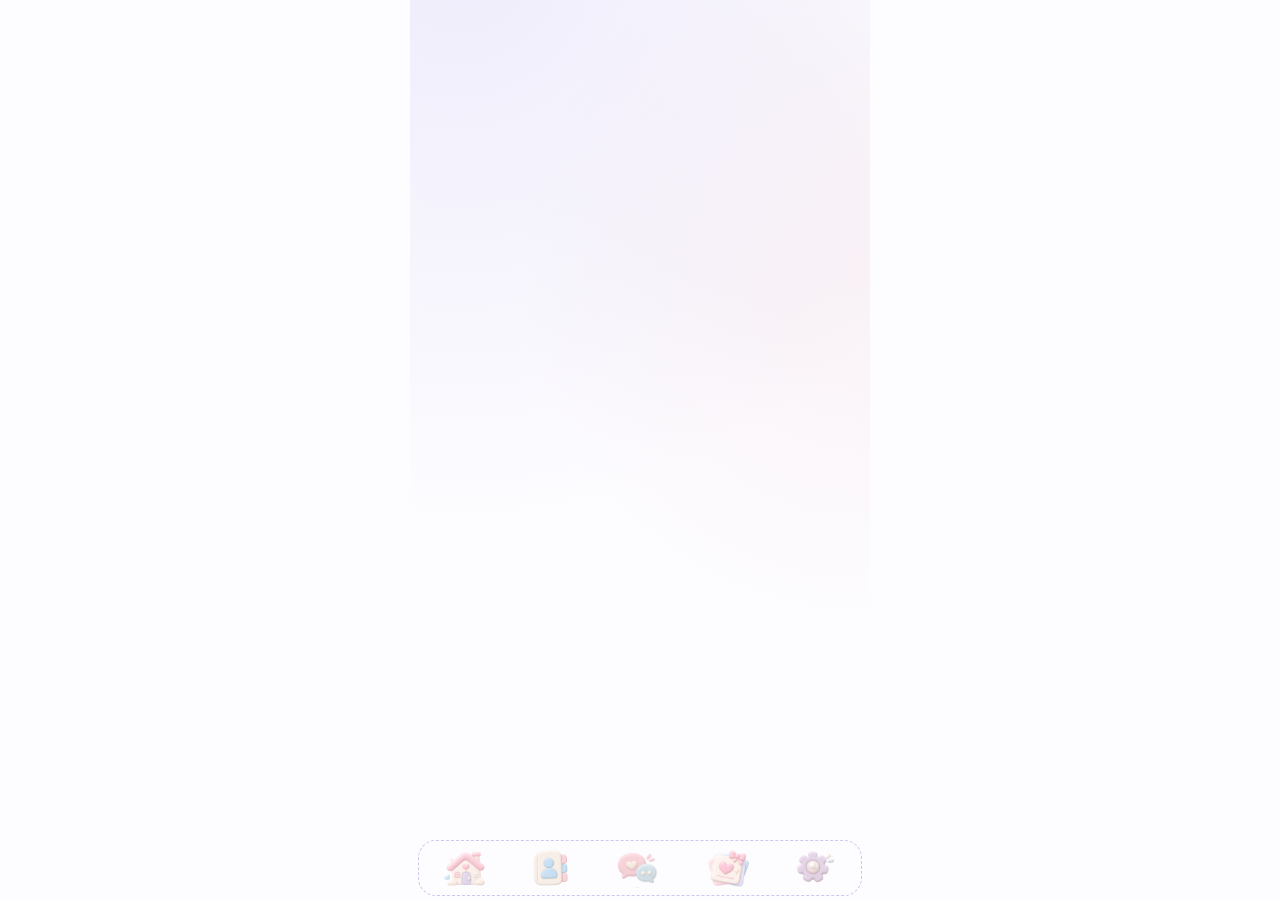
==== commit b46ce9a1: "Add files via upload" ====
--- a/index.html
+++ b/index.html
@@ -25,427 +25,7 @@
 </head>
 <body>
 <div id="splash"><div class="sp-fog f1"></div><div class="sp-fog f2"></div><div class="sp-fog f3"></div><div class="sp-fog f4"></div><canvas id="sp-c"></canvas><h1 id="sp-title">Pearla</h1><div id="sp-status"><span class="t1">連接中<span class="sp-dots"><i></i><i></i><i></i></span></span><span class="t2">連接成功</span></div></div>
-<script>
-(function(){
-function makeFog(){
-
-const q=s=>document.querySelector(s);
-const splash=q('#splash'),cv=q('#sp-c'),ctx=cv.getContext('2d'),title=q('#sp-title'),stEl=q('#sp-status');
-const reduce=matchMedia('(prefers-reduced-motion: reduce)').matches;
-let W,H,S,cx,cy,t0,raf,done=false,MIN_MS=1800;
-const ripples=[];
-function resize(){const d=Math.min(devicePixelRatio||1,2);W=splash.clientWidth;H=splash.clientHeight;0;cv.width=W*d;cv.height=H*d;ctx.setTransform(d,0,0,d,0,0);S=Math.min(W*.4,H*.5);cx=W/2;cy=H*.48;title.style.fontSize=(S*.28)+'px'}
-addEventListener('resize',resize);resize();
-
-/* 小魚沿一條柔和的橢圓慢慢游，珍珠繞著小魚轉（傾斜軌道，會繞到魚的前後） */
-const TAU=Math.PI*2;
-/* 莫比烏斯帶：中線是 ∞ 形（雙紐線），帶子沿一圈半扭轉 180°，交叉處一上一下 */
-function Q(u,v,t){
-  const su=Math.sin(u),cu=Math.cos(u),d=1+su*su;
-  const x=cu/d,y=su*cu/d;
-  const dx=(-su*d-cu*2*su*cu)/(d*d),dy=((cu*cu-su*su)*d-su*cu*2*su*cu)/(d*d);
-  const l=Math.hypot(dx,dy)||1,nx=-dy/l,ny=dx/l,ph=u/2;
-  const X=x+v*Math.cos(ph)*nx,Y=y+v*Math.cos(ph)*ny,Z=.24*su+v*Math.sin(ph);
-  const r=reduce?.3:.55*Math.sin(t*.3),tl=.35+(reduce?0:.08*Math.sin(t*.21));
-  const x1=X*Math.cos(r)+Z*Math.sin(r),z1=-X*Math.sin(r)+Z*Math.cos(r);
-  const y1=Y*Math.cos(tl)-z1*Math.sin(tl),z2=Y*Math.sin(tl)+z1*Math.cos(tl);
-  const p=1/(1-z2*.25);
-  return [cx+x1*S*p,cy+y1*S*p,z2,p];
-}
-const BW=.085,FV=.04;
-function ribbon(t){
-  const N=160;
-  ctx.lineWidth=1.1;ctx.lineCap='round';
-  for(const v of [-BW,BW])for(let i=0;i<N;i++){
-    const a=Q(i/N*TAU,v,t),b=Q((i+1)/N*TAU,v,t);
-    ctx.strokeStyle=`rgba(255,255,255,${Math.max(.25,Math.min(.8,.55+a[2]*.8))})`;
-    ctx.beginPath();ctx.moveTo(a[0],a[1]);ctx.lineTo(b[0],b[1]);ctx.stroke();
-  }
-}
-const SP=.7;
-function fpos(t){return Q(t*(reduce?.4:SP),FV,t)}
-function orb(t,f,R){const th=t*(reduce?2:3.4),tilt=-.4;
-  const ox=Math.cos(th)*R,oy=Math.sin(th)*R*.38,z=Math.sin(th);
-  return [f[0]+ox*Math.cos(tilt)-oy*Math.sin(tilt),f[1]+ox*Math.sin(tilt)+oy*Math.cos(tilt),z]}
-function fish(x,y,ang,t,k){
-  ctx.save();ctx.translate(x,y);ctx.rotate(ang);ctx.scale(k,Math.cos(ang)<0?-k:k);
-  const w=Math.sin(t*9)*3;
-  ctx.shadowColor='#ffffffcc';ctx.shadowBlur=12;
-  const g=ctx.createLinearGradient(-14,0,14,0);g.addColorStop(0,'#bcd4f0');g.addColorStop(1,'#ffffff');
-  ctx.fillStyle=g;ctx.strokeStyle='#ffffffd9';ctx.lineWidth=.8;
-  ctx.beginPath();ctx.moveTo(14,0);ctx.quadraticCurveTo(7,-8,-6,-3);
-  ctx.lineTo(-14,-8+w);ctx.quadraticCurveTo(-10,w*.5,-14,8+w);ctx.lineTo(-6,3);ctx.quadraticCurveTo(7,8,14,0);
-  ctx.closePath();ctx.fill();ctx.stroke();
-  ctx.shadowBlur=0;
-  ctx.restore();
-}
-function pearl(p,k){
-  const sc=.8+.3*p[2],r=5.5*k*sc;ctx.save();ctx.globalAlpha=p[2]<0?.65:1;ctx.shadowColor='#ffffffee';ctx.shadowBlur=14;
-  const g=ctx.createRadialGradient(p[0]-r*.35,p[1]-r*.35,r*.1,p[0],p[1],r);
-  g.addColorStop(0,'#fff');g.addColorStop(.55,'#e6eef8');g.addColorStop(1,'#9db9de');
-  ctx.fillStyle=g;ctx.beginPath();ctx.arc(p[0],p[1],r,0,TAU);ctx.fill();ctx.restore();
-}
-function ripple(now){
-  for(let n=ripples.length-1;n>=0;n--){
-    const r=ripples[n],age=(now-r.t)/1000;
-    if(age>2.8){ripples.splice(n,1);continue}
-    for(let i=0;i<3;i++){
-      const a=age-i*.17;if(a<0||a>2.2)continue;
-      const rad=a*115*r.s+6,al=Math.pow(1-a/2.2,2)*.65*r.s;
-      if(i===0){const g=ctx.createRadialGradient(r.x,r.y,rad*.6,r.x,r.y,rad);g.addColorStop(0,'rgba(255,255,255,0)');g.addColorStop(1,`rgba(255,255,255,${al*.35})`);ctx.fillStyle=g;ctx.beginPath();ctx.arc(r.x,r.y,rad,0,TAU);ctx.fill()}
-      ctx.strokeStyle=`rgba(255,255,255,${al})`;ctx.lineWidth=2-i*.5;ctx.beginPath();ctx.arc(r.x,r.y,rad,0,TAU);ctx.stroke();
-      if(i===1){ctx.strokeStyle=`rgba(127,161,204,${al*.7})`;ctx.lineWidth=1;ctx.beginPath();ctx.arc(r.x,r.y,rad*1.06,0,TAU);ctx.stroke()}
-    }
-  }
-}
-function wake(t,k){
-  const N=50,dt=.05;let prev=fpos(t);ctx.lineCap='round';
-  for(let i=1;i<=N;i++){const q=fpos(t-i*dt),a=1-i/N;
-    ctx.strokeStyle=`rgba(255,255,255,${a*a*(q[2]<0?.28:.5)})`;ctx.lineWidth=.4+a*2.4*k;
-    ctx.beginPath();ctx.moveTo(prev[0],prev[1]);ctx.lineTo(q[0],q[1]);ctx.stroke();prev=q}
-}
-const bubs=[];let nextB=0;
-function bubbles(now,f,ang,k){
-  if(now>nextB){nextB=now+450+Math.random()*900;
-    const d=(14+Math.random()*6)*k,j=()=>(Math.random()-.5)*8*k;
-    bubs.push({x:f[0]-Math.cos(ang)*d+j(),y:f[1]-Math.sin(ang)*d+j(),r:(1.6+Math.random()*2.4)*k,t:now,life:1800+Math.random()*1400,dx:(Math.random()-.5)*10,ph:Math.random()*6})}
-  for(let i=bubs.length-1;i>=0;i--){const b=bubs[i],a=(now-b.t)/b.life;
-    if(a>=1){bubs.splice(i,1);continue}
-    const al=Math.sin(a*Math.PI)*.5,x=b.x+b.dx*a+Math.sin(a*6+b.ph)*1.5,y=b.y-a*16*k,r=b.r*(.8+a*.4);
-    ctx.strokeStyle=`rgba(255,255,255,${al})`;ctx.lineWidth=.9;ctx.fillStyle=`rgba(255,255,255,${al*.18})`;
-    ctx.beginPath();ctx.arc(x,y,r,0,TAU);ctx.fill();ctx.stroke();
-    ctx.fillStyle=`rgba(255,255,255,${al*.9})`;ctx.beginPath();ctx.arc(x-r*.3,y-r*.3,r*.2,0,TAU);ctx.fill()}
-}
-function loop(now){
-  const t=(now-t0)/1000;ctx.clearRect(0,0,W,H);
-  const k=S/150,R=26*k,f=fpos(t),f0=fpos(t-.03),f1=fpos(t+.03);
-  const ang=Math.atan2(f1[1]-f0[1],f1[0]-f0[0]),p=orb(t,f,R),fk=k*(.85+.25*f[3]);
-  const pz=f[2]+p[2]*.15;
-  const fb=f[2]<0,pb=pz<0;
-  /* 在帶子背面時先畫（被帶子蓋住一點），在正面時最後畫 */
-  const drawFish=()=>{ctx.globalAlpha=fb?.6:1;fish(f[0],f[1],ang,t,fk);ctx.globalAlpha=1};
-  const drawPearl=()=>{ctx.globalAlpha=pb?.65:1;pearl(p,k);ctx.globalAlpha=1};
-  const trail=()=>{for(let i=22;i>0;i--){const tt=t-i*.03,ff=fpos(tt),q=orb(tt,ff,R);
-    ctx.fillStyle=`rgba(255,255,255,${(1-i/22)*.4})`;ctx.beginPath();ctx.arc(q[0],q[1],(1-i/22)*2.2*k,0,TAU);ctx.fill()}};
-  if(fb)drawFish();if(pb)drawPearl();
-  wake(t,k);
-  trail();bubbles(now,f,ang,k);
-  if(!fb)drawFish();if(!pb)drawPearl();
-  ripple(now);
-  raf=requestAnimationFrame(loop);
-}
-/* 觸碰水波紋 */
-let down=false,last=0;
-const pt=e=>{const r=splash.getBoundingClientRect(),k=splash.offsetWidth/r.width;return[(e.clientX-r.left)*k,(e.clientY-r.top)*k]};
-const rip=(x,y,s)=>ripples.push({x,y,s,t:performance.now()});
-splash.addEventListener('pointerdown',e=>{down=true;rip(...pt(e),1)});
-splash.addEventListener('pointermove',e=>{const n=performance.now();if(down&&n-last>90){last=n;rip(...pt(e),.55)}});
-addEventListener('pointerup',()=>down=false);addEventListener('pointercancel',()=>down=false);
-
-/* 開關：程式載入完成時呼叫 PearlaSplash.finish()，動畫至少顯示 MIN_MS 才淡出 */
-const PearlaSplash={
-  start(){done=false;splash.classList.remove('out');splash.style.display='';resize();ripples.length=0;bubs.length=0;stEl.classList.remove('ok');t0=performance.now();cancelAnimationFrame(raf);raf=requestAnimationFrame(loop)},
-  finish(){if(done)return;done=true;const wait=Math.max(0,MIN_MS-(performance.now()-t0));
-    setTimeout(()=>{stEl.classList.add('ok');setTimeout(()=>{splash.classList.add('out');setTimeout(()=>{if(done){cancelAnimationFrame(raf);splash.style.display='none'}},750)},500)},wait)}
-};
-
-return PearlaSplash}
-function makeClay(){
-
-const q=s=>document.querySelector(s);
-const splash=q('#splash'),cv=q('#sp-c'),ctx=cv.getContext('2d'),stEl=q('#sp-status');
-const TAU=Math.PI*2,MIN_MS=3600;
-let W,H,R,cx,cy,t0,raf,done=false,last=0,sp=0,sv=0,fsp=0,fsv=0;
-const crumbs=[];
-const sm=(a,b,x)=>{x=Math.max(0,Math.min(1,(x-a)/(b-a)));return x*x*(3-2*x)};
-const ez=x=>1-Math.pow(1-x,3);
-const el=x=>x<=0?0:x>=1?1:Math.pow(2,-10*x)*Math.sin((x*10-.75)*TAU/3)+1;
-const TX=Array.from({length:44},()=>{const a=Math.random()*TAU,r=Math.sqrt(Math.random())*.92;return{x:Math.cos(a)*r,y:Math.sin(a)*r,s:.5+Math.random()*1.1,l:Math.random()<.5}});
-function resize(){const d=Math.min(devicePixelRatio||1,2);W=splash.clientWidth;H=splash.clientHeight;cv.width=W*d;cv.height=H*d;ctx.setTransform(d,0,0,d,0,0);
-  R=Math.min(W*.17,H*.1);cx=W/2;cy=H*.47;0}
-addEventListener('resize',resize);resize();
-
-/* 黏土團：輪廓有凹凸（A 越大越不規則），被捏時沿捏的方向壓扁 */
-function blob(x,y,sx,sy,fa,fq,A,sheen,al){
-  ctx.save();ctx.globalAlpha=al;ctx.translate(x,y);ctx.scale(sx,sy);ctx.rotate(fa);ctx.scale(1-fq*.14,1+fq*.09);ctx.rotate(-fa);
-  ctx.beginPath();
-  for(let i=0;i<=90;i++){const th=i/90*TAU,r=R*(1+A*(.5*Math.sin(3*th+1)+.35*Math.sin(5*th+2)+.25*Math.sin(2*th)));
-    i?ctx.lineTo(Math.cos(th)*r,Math.sin(th)*r):ctx.moveTo(r*Math.cos(th),r*Math.sin(th))}
-  ctx.closePath();
-  let g=ctx.createRadialGradient(-.3*R,-.38*R,.1*R,0,0,1.3*R);g.addColorStop(0,'#fbe9f6');g.addColorStop(.5,'#e2cdf2');g.addColorStop(1,'#b7a3de');
-  ctx.fillStyle=g;ctx.fill();ctx.save();ctx.clip();
-  g=ctx.createLinearGradient(-R,-R,R,R);g.addColorStop(0,'rgba(255,255,255,0)');g.addColorStop(.4,`rgba(255,214,235,${.5*sheen})`);g.addColorStop(.7,`rgba(200,225,255,${.45*sheen})`);g.addColorStop(1,'rgba(255,255,255,0)');
-  ctx.fillStyle=g;ctx.fillRect(-2*R,-2*R,4*R,4*R);
-  g=ctx.createRadialGradient(-.15*R,-.2*R,.6*R,0,0,1.15*R);g.addColorStop(0,'rgba(120,95,190,0)');g.addColorStop(1,'rgba(120,95,190,.3)');
-  ctx.fillStyle=g;ctx.fillRect(-2*R,-2*R,4*R,4*R);
-  for(const d of TX){ctx.fillStyle=d.l?'rgba(255,255,255,.14)':'rgba(120,95,190,.08)';ctx.beginPath();ctx.arc(d.x*R,d.y*R,d.s,0,TAU);ctx.fill()}
-  ctx.restore();
-  ctx.save();ctx.translate(-.34*R,-.42*R);ctx.rotate(-.6);ctx.scale(1,.6);
-  g=ctx.createRadialGradient(0,0,0,0,0,.3*R);g.addColorStop(0,'rgba(255,255,255,.8)');g.addColorStop(1,'rgba(255,255,255,0)');
-  ctx.fillStyle=g;ctx.beginPath();ctx.arc(0,0,.3*R,0,TAU);ctx.fill();ctx.restore();ctx.restore();
-}
-function fish(x,y,F,t,spr,al){
-  ctx.save();ctx.globalAlpha=al;ctx.translate(x,y);ctx.rotate(Math.sin(t*2.2)*.05);ctx.scale(1+spr*.15,1-spr*.15);
-  const tw=Math.sin(t*6)*F*.2;
-  ctx.fillStyle='#b7aeea';
-  ctx.beginPath();ctx.moveTo(-.25*F,-.6*F);ctx.bezierCurveTo(-.1*F,-1.1*F,.45*F,-1*F,.55*F,-.5*F);ctx.closePath();ctx.fill();
-  ctx.beginPath();ctx.moveTo(-.7*F,-.12*F);ctx.quadraticCurveTo(-1.2*F,-.7*F+tw,-1.55*F,-.8*F+tw);ctx.quadraticCurveTo(-1.8*F,-.4*F+tw,-1.65*F,tw*.5);
-  ctx.quadraticCurveTo(-1.8*F,.4*F+tw,-1.55*F,.8*F+tw);ctx.quadraticCurveTo(-1.2*F,.7*F+tw,-.7*F,.12*F);ctx.closePath();ctx.fill();
-  const g=ctx.createRadialGradient(-.3*F,-.3*F,.1*F,0,0,1.2*F);g.addColorStop(0,'#fde4ec');g.addColorStop(.55,'#f4b6c8');g.addColorStop(1,'#df98b0');
-  ctx.fillStyle=g;ctx.beginPath();ctx.ellipse(0,0,.95*F,.62*F,0,0,TAU);ctx.fill();
-  ctx.fillStyle='rgba(255,255,255,.35)';ctx.beginPath();ctx.ellipse(.1*F,.3*F,.6*F,.22*F,0,0,TAU);ctx.fill();
-  ctx.save();ctx.translate(-.1*F,.1*F);ctx.rotate(.5+Math.sin(t*6)*.25);ctx.fillStyle='#aca6e4';ctx.beginPath();ctx.ellipse(-.22*F,0,.4*F,.2*F,0,0,TAU);ctx.fill();ctx.restore();
-  ctx.save();ctx.translate(-.3*F,-.22*F);ctx.rotate(-.4);ctx.scale(1,.5);
-  const h=ctx.createRadialGradient(0,0,0,0,0,.4*F);h.addColorStop(0,'rgba(255,255,255,.8)');h.addColorStop(1,'rgba(255,255,255,0)');
-  ctx.fillStyle=h;ctx.beginPath();ctx.arc(0,0,.4*F,0,TAU);ctx.fill();ctx.restore();ctx.restore();
-}
-function shadow(x,y,w,a){ctx.save();ctx.translate(x,y);ctx.scale(1,.22);const g=ctx.createRadialGradient(0,0,0,0,0,w);
-  g.addColorStop(0,`rgba(120,95,190,${a})`);g.addColorStop(1,'rgba(120,95,190,0)');ctx.fillStyle=g;ctx.beginPath();ctx.arc(0,0,w,0,TAU);ctx.fill();ctx.restore()}
-
-const PN=[[1.0,0],[1.9,1.05],[2.8,2.1]]; /* 三次捏：開始時間、手指方向 */
-function loop(now){
-  const t=(now-t0)/1000,dt=Math.min(.033,Math.max(0,(now-last)/1000));last=now;
-  ctx.clearRect(0,0,W,H);
-  sv+=(-180*sp-9*sv)*dt;sp+=sv*dt;fsv+=(-200*fsp-8*fsv)*dt;fsp+=fsv*dt;
-  let A=.3,fa=0,fq=0;const fin=[];
-  PN.forEach(([s,ang])=>{const u=(t-s)/.8;A-=.1*sm(.45,.7,u);
-    const pa=sm(0,.3,u)*(1-sm(.78,1,u));
-    if(pa>0){const q=sm(.25,.5,u)*(1-sm(.52,.78,u));fin.push({ang,pa,q});fa=ang;fq=q}});
-  const dp=Math.min(t/.55,1),ls=t>.55?Math.exp(-(t-.55)*7)*Math.sin((t-.55)*20)*.2:0;
-  let sx=1+ls*.8,sy=1-ls,hop=0;
-  if(dp<1){sy=1+.12*(1-dp);sx=1-.06*(1-dp)}
-  if(t>4){const ph=(t-4)%3.2;
-    if(ph<.9){hop=Math.sin(ph/.9*Math.PI)*R*.3;sy*=1+hop/R*.5;sx*=1-hop/R*.25}
-    else if(ph<1.2){const l=(1-(ph-.9)/.3)*.12;sy-=l;sx+=l}}
-  sx*=1+sp*.2;sy*=1-sp*.2;
-  const yy=cy-(1-ez(dp))*H*.38,y=yy+R*(1-sy)-hop,al=sm(0,.25,t),sheen=sm(3.4,4.2,t);
-  shadow(cx,yy+R*1.08,R*(1.1-hop/R*.8),.3*al);
-  const fs=el(Math.min(Math.max((t-4.1)/.9,0),1)),F=R*.4,fx=cx-R*1.5,fy=cy+R*.55+Math.sin(t*2)*3;
-  if(fs>.01){shadow(fx,fy+F*.9,F*1.3*fs,.22);fish(fx,fy,F*fs,t,fsp,1)}
-  blob(cx,y,sx,sy,fa,fq,Math.max(0,A),sheen,al);
-  for(let i=crumbs.length-1;i>=0;i--){const c=crumbs[i],a=(now-c.t)/1100;
-    if(a>=1){crumbs.splice(i,1);continue}
-    c.vy+=420*dt;c.x+=c.vx*dt;c.y+=c.vy*dt;
-    const g=ctx.createRadialGradient(c.x-c.r*.3,c.y-c.r*.3,0,c.x,c.y,c.r);g.addColorStop(0,'#fff');g.addColorStop(1,c.c);
-    ctx.globalAlpha=1-a*a;ctx.fillStyle=g;ctx.beginPath();ctx.arc(c.x,c.y,c.r,0,TAU);ctx.fill();ctx.globalAlpha=1}
-  raf=requestAnimationFrame(loop);
-}
-/* 點螢幕：珍珠被戳一下彈一彈，噴出幾顆小黏土屑；點到小魚，牠會彈一下 */
-const pt=e=>{const r=splash.getBoundingClientRect(),k=splash.offsetWidth/r.width;return[(e.clientX-r.left)*k,(e.clientY-r.top)*k]};
-splash.addEventListener('pointerdown',e=>{
-  const [x,y]=pt(e);if((performance.now()-t0)/1000>1)sv+=7;
-  if(Math.hypot(x-(cx-R*1.5),y-(cy+R*.55))<R*.9)fsv+=9;
-  const cs=['#f4b6c8','#aca6e4','#f8d7cc'];
-  for(let i=0;i<7;i++){const a=-Math.PI/2+(Math.random()-.5)*2.2,v=60+Math.random()*110;
-    crumbs.push({x,y,vx:Math.cos(a)*v,vy:Math.sin(a)*v,r:2+Math.random()*2.6,c:cs[i%3],t:performance.now()})}
-});
-const PearlaSplash={
-  start(){done=false;splash.classList.remove('out');splash.style.display='';resize();crumbs.length=0;sp=sv=fsp=fsv=0;stEl.classList.remove('ok');t0=last=performance.now();cancelAnimationFrame(raf);raf=requestAnimationFrame(loop)},
-  finish(){if(done)return;done=true;const wait=Math.max(0,MIN_MS-(performance.now()-t0));
-    setTimeout(()=>{stEl.classList.add('ok');setTimeout(()=>{splash.classList.add('out');setTimeout(()=>{if(done){cancelAnimationFrame(raf);splash.style.display='none'}},750)},500)},wait)}
-};
-
-return PearlaSplash}
-function makeMoon(){
-const $=s=>document.querySelector(s);
-const splash=$('#splash'),stEl=$('#sp-status');let layer=$('#sp-layer');if(!layer){layer=document.createElement('div');layer.id='sp-layer';splash.insertBefore(layer,splash.firstChild)}
-const A={"fish": {"s": "assets/moon/splash-fish.webp", "ar": 0.6992}, "pearl": {"s": "assets/moon/splash-pearl.webp", "ar": 0.9766}, "cloud1": {"s": "assets/moon/splash-cloud-1.webp", "ar": 0.6172, "prof": [0.516, 0.442, 0.363, 0.318, 0.298, 0.243, 0.13, 0.061, 0.024, 0.005, 0.003, 0.019, 0.056, 0.127, 0.184, 0.19, 0.221, 0.316, 0.432, 0.492, 0.548]}, "cloud2": {"s": "assets/moon/splash-cloud-2.webp", "ar": 0.5375, "prof": [0.477, 0.384, 0.315, 0.284, 0.209, 0.108, 0.051, 0.02, 0.007, 0.012, 0.036, 0.081, 0.159, 0.29, 0.347, 0.366, 0.414, 0.431, 0.413, 0.422, 0.474]}, "cloud3": {"s": "assets/moon/splash-cloud-3.webp", "ar": 0.7237, "prof": [0.608, 0.519, 0.443, 0.401, 0.369, 0.263, 0.146, 0.082, 0.041, 0.017, 0.007, 0.01, 0.028, 0.066, 0.139, 0.251, 0.332, 0.358, 0.361, 0.399, 0.445]}, "moon": {"s": "assets/moon/splash-moon.webp", "ar": 0.9733}, "starY": {"s": "assets/moon/splash-star-yellow.webp", "ar": 0.9062}, "starL": {"s": "assets/moon/splash-star-lavender.webp", "ar": 0.9167}, "starP": {"s": "assets/moon/splash-star-pink.webp", "ar": 1.0625}};
-const TAU=Math.PI*2,MIN_MS=3200;
-let W,H,k=1,S={},t0,raf,done=false,last=0,kp=0,kv=0,tapX=-999;
-const bursts=[],rnd=(a,b)=>a+Math.random()*(b-a);
-const smp=(a,b,x)=>{x=Math.max(0,Math.min(1,(x-a)/(b-a)));return x*x*(3-2*x)};
-/* ay：錨點（1＝底部中央，.5＝正中央），縮放與壓扁都以錨點為中心 */
-function mk(key,w,cls,ay){const d=A[key],el=new Image(),h=w*d.ar;el.src=d.s;el.draggable=false;el.className='mnsp '+(cls||'');
-  el.style.cssText=`width:${w}px;height:${h}px;margin-left:${-w/2}px;margin-top:${-h*ay}px;transform-origin:50% ${ay*100}%`;layer.appendChild(el);el.hh=h;return el}
-const put=(el,x,y,sx,sy,r)=>{el.style.transform=`translate3d(${x}px,${y}px,0) rotate(${r||0}deg) scale(${sx},${sy})`};
-function prof(u){const p=A.cloud1.prof,f=Math.max(0,Math.min(1,u))*20,i=Math.min(19,Math.floor(f));return p[i]+(p[i+1]-p[i])*(f-i)}
-function build(){
-  layer.innerHTML='';S={};k=W/390;
-  for(let i=0;i<34;i++){const d=document.createElement('i');d.className='mndot';d.style.cssText=`left:${rnd(2,98)}%;top:${rnd(1,62)}%;animation-delay:${rnd(0,3)}s;animation-duration:${rnd(2.2,4.2)}s`;layer.appendChild(d)}
-  S.moon=mk('moon',100*k,'mnmoon',.5);
-  S.stars=[];const keys=['starY','starL','starP'];
-  for(let r=0;r<5;r++)for(let c=0;c<4;c++){const x=(c+rnd(.2,.8))/4,y=.03+(r+rnd(.2,.8))/5*.52;
-    if(x<.36&&y<.22)continue; if(x>.22&&x<.78&&y>.15&&y<.29)continue;
-    S.stars.push({el:mk(keys[(r+c)%3],rnd(12,26)*k,'',.5),x,y,ph:rnd(0,TAU),sp:rnd(1.2,2.4)})}
-  S.c2=mk('cloud2',170*k,'mncloud',.5);S.c3=mk('cloud3',126*k,'mncloud',.5);
-  /* 主雲用 canvas 畫：切成很多細條，在小魚、珍珠落下的位置讓雲「局部陷下去」 */
-  const cw=236*k,ch=cw*A.cloud1.ar,pad=10*k,dp=Math.min(devicePixelRatio||1,2),c=document.createElement('canvas');
-  c.className='mnsp mncloud';c.width=Math.round(cw*dp);c.height=Math.round((ch+pad)*dp);c.dpr=dp;
-  c.style.cssText=`width:${cw}px;height:${ch+pad}px;margin-left:${-cw/2}px;margin-top:${-(ch+pad)}px;transform-origin:50% 100%`;
-  layer.appendChild(c);S.main=c;S.cw=cw;S.ch=ch;S.pad=pad;S.img=new Image();S.img.src=A.cloud1.s;
-  S.pearl=mk('pearl',46*k,'',1);S.fish=mk('fish',88*k,'',1);
-}
-function resize(){W=splash.clientWidth;H=splash.clientHeight;if(!W)return;build()}
-addEventListener('resize',resize);
-/* 跳一下的節奏：離地（拉長）→ 落下（壓扁、回彈）→ 微蹲蓄力 */
-function hop(t,off,T){const ph=((t/T+off)%1+1)%1;
-  if(ph<.7){const u=ph/.7,tau=ph*T,sy=1+.12*Math.abs(1-2*u);   /* 離地：雲慢慢彈回來，還會微微鼓起 */
-    return{u,up:4*u*(1-u),sy,sx:1/sy,dent:.8*Math.exp(-6*tau)*Math.cos(10*tau)}}
-  const v=(ph-.7)/.3,tl=(ph-.7)*T,sp=Math.exp(-5*v)*Math.cos(v*13),sq=sp*.2+(v>.75?smp(.75,1,v)*.08:0);
-  /* 落下：雲很快被壓深，再稍微回彈、穩穩托住；蹲下蓄力時又多壓一點 */
-  return{u:0,up:0,sy:1-sq,sx:1+sq*.8,dent:(1-Math.exp(-40*tl))*(.55+.55*Math.exp(-8*tl))+(v>.75?.25*smp(.75,1,v):0)}}
-function drawCloud(dentAt){const c=S.main,g=c.getContext('2d'),N=72,iw=S.img.naturalWidth,ih=S.img.naturalHeight,cw=S.cw,ch=S.ch,pad=S.pad;
-  g.setTransform(c.dpr,0,0,c.dpr,0,0);g.clearRect(0,0,cw,ch+pad);
-  const sw=iw/N,dw=cw/N;
-  for(let i=0;i<N;i++){const hh=ch-dentAt((i+.5)*dw);g.drawImage(S.img,i*sw,0,sw,ih,i*dw,ch+pad-hh,dw+.6,hh)}}
-function loop(now){
-  const t=(now-t0)/1000,dt=Math.min(.033,Math.max(0,(now-last)/1000));last=now;
-  put(S.moon,W*.19,H*.115+3*k*Math.sin(t*.7),1,1,3*Math.sin(t*.45));
-  for(const s of S.stars){const w=Math.sin(t*s.sp+s.ph),sc=.85+.2*w;s.el.style.opacity=.65+.35*w;put(s.el,s.x*W,s.y*H+2*k*Math.sin(t*.6+s.ph),sc,sc,8*Math.sin(t*.5+s.ph))}
-  /* 另外兩朵雲：上下慢慢浮動、微微呼吸 */
-  const fl=(el,x,y,a,p,sp)=>put(el,x+6*k*Math.sin(t*.5*sp+p),y+a*k*Math.sin(t*.9*sp+p*1.7),1+.015*Math.sin(t*.8*sp+p),1+.02*Math.sin(t*.8*sp+p+1),1.5*Math.sin(t*.4*sp+p));
-  fl(S.c2,W*.17,H*.70,10,0,1);fl(S.c3,W*.84,H*.44,9,2.4,.8);
-  /* 主雲：小魚、珍珠落下時，雲在那個位置陷下去，兩側微微隆起，再軟軟彈回來 */
-  const hp=hop(t,0,1.7),hf=hop(t,.5,1.7);
-  kv+=(-90*kp-7*kv)*dt;kp+=kv*dt;
-  const cw=S.cw,ch=S.ch,left=W*.5-cw/2,b=H*.68+3*k*Math.sin(t*.8),xp=.36*cw,xf=.7*cw,xt=tapX-left;
-  const sh=r=>1.25*Math.exp(-r*r)-.25*Math.exp(-r*r/4.84);
-  const dentAt=x=>hp.dent*22*k*sh((x-xp)/(28*k))+hf.dent*34*k*sh((x-xf)/(36*k))+kp*18*k*sh((x-xt)/(30*k));
-  if(S.img.complete&&S.img.naturalWidth)drawCloud(dentAt);
-  put(S.main,W*.5,b,1,1,0);
-  const gnd=(u,x)=>b-(1-prof(u))*(ch-dentAt(x))+5*k;
-  put(S.pearl,left+xp,gnd(.36,xp)+18*k-hp.up*34*k,hp.sx,hp.sy,0);
-  put(S.fish,left+xf,gnd(.7,xf)-hf.up*42*k,hf.sx,hf.sy,hf.u?-7*Math.cos(hf.u*Math.PI):0);
-  /* 點螢幕飄出的小星星 */
-  for(let i=bursts.length-1;i>=0;i--){const o=bursts[i],a=(now-o.t)/o.life;
-    if(a>=1){o.el.remove();bursts.splice(i,1);continue}
-    o.vy+=140*dt;o.x+=o.vx*dt;o.y+=o.vy*dt;o.r+=o.vr*dt;o.el.style.opacity=1-a*a;const sc=1-.4*a;put(o.el,o.x,o.y,sc,sc,o.r)}
-  raf=requestAnimationFrame(loop);
-}
-splash.addEventListener('pointerdown',e=>{const r=splash.getBoundingClientRect(),q=splash.offsetWidth/r.width,x=(e.clientX-r.left)*q,y=(e.clientY-r.top)*q;
-  tapX=x;kv+=14;const keys=['starY','starL','starP'];
-  for(let i=0;i<7;i++)bursts.push({el:mk(keys[i%3],rnd(12,22)*k,'',.5),x,y,vx:rnd(-90,90),vy:rnd(-170,-60),r:rnd(-180,180),vr:rnd(-200,200),t:performance.now(),life:rnd(1100,1700)})});
-const PearlaSplash={
-  start(){done=false;splash.classList.remove('out');splash.style.display='';resize();bursts.length=0;kp=kv=0;tapX=-999;stEl.classList.remove('ok');t0=last=performance.now();cancelAnimationFrame(raf);raf=requestAnimationFrame(loop)},
-  finish(){if(done)return;done=true;const wait=Math.max(0,MIN_MS-(performance.now()-t0));
-    setTimeout(()=>{stEl.classList.add('ok');setTimeout(()=>{splash.classList.add('out');setTimeout(()=>{if(done){cancelAnimationFrame(raf);splash.style.display='none'}},1150)},1000)},wait)}
-};
-
-return PearlaSplash}
-function makePixel(){
-const $=s=>document.querySelector(s);
-const splash=$('#splash'),cv=$('#sp-c'),ctx=cv.getContext('2d'),stEl=$('#sp-status');
-const PX=4,TAU=Math.PI*2,MIN_MS=3000,COL=['#ff6fc8','#9b6bff','#4aa3ff','#1b2a6b'];
-let W,H,lw,lh,cx,cy,A,B,t0,raf,done=false,nextG=0,stars=[];
-const bands=[],bursts=[];
-function resize(){W=splash.clientWidth;H=splash.clientHeight;lw=Math.ceil(W/PX);lh=Math.ceil(H/PX);cv.width=lw;cv.height=lh;ctx.imageSmoothingEnabled=false;
-  cx=lw/2;cy=lh*.5;A=lw*.34;B=lh*.1;
-  stars=Array.from({length:30},()=>({x:Math.random()*lw|0,y:Math.random()*lh*.7|0,p:Math.random()*6,c:['#fff','#ffc2ea','#9fd0ff'][Math.random()*3|0]}))}
-addEventListener('resize',resize);resize();
-
-/* 像素小魚（朝右，尾巴在左；b=尾巴會一格一格擺動） */
-const FISH=["......vvv.......","bb...pppppp.....","bbb.pwppppppp...",".bbbppppppppppp.","..bbppppppppppp.",".bbbpllllllllpp.","bbb.ppppppppp...","bb...pppppp.....","......vv........"];
-const PAL={p:'#ff6fc8',l:'#ffc2ea',b:'#4aa3ff',v:'#9b6bff',w:'#ffffff'};
-function spr(rows,x,y,flip,tail){const w=rows[0].length,h=rows.length;
-  rows.forEach((r,j)=>{for(let i=0;i<w;i++){const c=r[i];if(c==='.')continue;
-    ctx.fillStyle=PAL[c];ctx.fillRect(Math.round(x)-(w>>1)+(flip?w-1-i:i),Math.round(y)-(h>>1)+j+(c==='b'&&tail?(j<4?1:j>4?-1:0):0),1,1)}})}
-/* 小魚可以轉向（每 22.5° 一格），永遠用嘴巴（魚頭）朝著珍珠。FR 是尾巴張開／閉合兩格動畫 */
-const FR=[0,1].map(tf=>{const g=FISH.map(r=>r.split('').map(()=>'.'));
-  FISH.forEach((r,j)=>{for(let i=0;i<r.length;i++){const ch=r[i];if(ch==='.')continue;const jj=j+(ch==='b'&&tf?(j<4?1:j>4?-1:0):0);if(g[jj])g[jj][i]=ch}});return g});
-function sprR(x,y,ang,tf){const g=FR[tf],h=g.length,w=g[0].length,c=Math.cos(ang),s=Math.sin(ang),fl=c<-1e-6?-1:1;
-  for(let dy=-11;dy<=11;dy++)for(let dx=-11;dx<=11;dx++){
-    const rx=dx*c+dy*s,ry=(-dx*s+dy*c)*fl,col=Math.floor(rx+w/2),row=Math.floor(ry+h/2);
-    const ch=g[row]&&g[row][col];if(!ch||ch==='.')continue;
-    ctx.fillStyle=PAL[ch];ctx.fillRect(Math.round(x)+dx,Math.round(y)+dy,1,1)}}
-function pearl(x,y){for(let dy=-4;dy<=4;dy++)for(let dx=-4;dx<=4;dx++){const d=dx*dx+dy*dy;if(d>17)continue;const s=dx+dy;
-  ctx.fillStyle=(d>12&&s>1)?'#7d6ad0':s<=-4?'#fff':s<-1?'#f1e8ff':s<3?'#c9b8ff':'#8f7ce0';ctx.fillRect(Math.round(x)+dx,Math.round(y)+dy,1,1)}}
-const P=a=>[cx+A*Math.sin(a),cy+B*Math.sin(2*a)];  /* ∞ 形路徑 */
-
-function grid(t){const y0=lh*.74;
-  for(let i=0;i<8;i++){const u=(i+(t*.5)%1)/8,y=Math.round(y0+(lh-y0)*u*u);ctx.fillStyle=`rgba(255,111,200,${.12+.4*u})`;ctx.fillRect(0,y,lw,1)}
-  ctx.fillStyle='rgba(155,107,255,.35)';
-  for(let j=-8;j<=8;j++)for(let y=Math.round(y0);y<lh;y+=1){const u=(y-y0)/(lh-y0);ctx.fillRect(Math.round(cx+j*(6+16*u)),y,1,1)}}
-function loop(now){
-  const t=(now-t0)/1000;ctx.clearRect(0,0,lw,lh);
-  for(const s of stars)if(((t*2+s.p)|0)%3){ctx.fillStyle=s.c;ctx.fillRect(s.x,s.y,1,1)}
-  grid(t);
-  /* 小魚頭朝上，輕輕往上頂珍珠：先微微下沉蓄力 → 往上一頂 → 珍珠飄上去再慢慢落回魚鼻子，如此循環 */
-  const T=3.2,n=Math.floor(t/T),u=t/T-n,REST=11,RISE=26;
-  const smp=(a,b,x)=>{x=Math.max(0,Math.min(1,(x-a)/(b-a)));return x*x*(3-2*x)};
-  const fx=cx+9*Math.sin(t*.5),by=lh*.58;
-  const dip=u<.3?3*smp(.12,.3,u):u<.38?3-5*smp(.3,.38,u):-2*(1-smp(.38,.7,u));
-  const f=[fx,by+dip],kk=u<.38?0:(u-.38)/.62,ph=RISE*4*kk*(1-kk);
-  const lean=-Math.PI/2+.55*Math.cos(Math.PI*(t/T-.38)),  /* 每次頂的時候身體會往左、右交替斜一點，珍珠沿著魚頭的方向飄出去，不會正上正下 */
-    pe=[f[0]+Math.cos(lean)*(REST+ph)+Math.sin(kk*TAU)*2.5,f[1]+Math.sin(lean)*(REST+ph)];
-  /* 小小的環繞點：繞著小魚轉，繞到後面時在魚後面、繞到前面時蓋在魚上 */
-  const orbit=front=>{for(let i=0;i<4;i++){const th=t*2.2+i*TAU/4,s=Math.sin(th);if((s>0)!==front)continue;
-    ctx.fillStyle=['#ff6fc8','#9b6bff','#4aa3ff','#ffc2ea'][i];const z=s>0?2:1;
-    ctx.fillRect(Math.round(f[0]+Math.cos(th)*11)-(z>>1),Math.round(f[1]+s*7)-(z>>1),z,z)}};
-  orbit(false);
-  const pp=pe;pearl(pp[0],pp[1]);
-  {const ang=Math.round(lean/(Math.PI/8))*(Math.PI/8);sprR(f[0],f[1],ang,(u>.28&&u<.5?(t*8)|0:(t*3)|0)%2)}
-  orbit(true);
-  if(u>=.38&&u<.75){const m=[f[0]+8,f[1]-4],k=(u-.38)/.37;  /* 輕輕碰到時飄起一顆小愛心 */
-    ctx.globalAlpha=Math.ceil((1-k)*3)/3;ctx.fillStyle='#ff6fc8';
-    [".#.#.","#####",".###.","..#.."].forEach((r,j)=>{for(let i=0;i<5;i++)if(r[i]==='#')ctx.fillRect(Math.round(m[0])-2+i,Math.round(m[1])-10-Math.round(k*8)+j,1,1)});ctx.globalAlpha=1}
-  /* 點擊：像素圈擴散 */
-  for(let n=bursts.length-1;n>=0;n--){const b=bursts[n],age=(now-b.t)/1000;if(age>1.1){bursts.splice(n,1);continue}
-    for(let k=0;k<2;k++){const r=(age-k*.15)*50;if(r<0)continue;const cnt=Math.min(40,Math.max(12,Math.round(r*.9)));
-      ctx.globalAlpha=Math.ceil((1-age/1.1)*3)/3;ctx.fillStyle=k?'#4aa3ff':'#ff6fc8';
-      for(let i=0;i<cnt;i++){const an=i/cnt*TAU;ctx.fillRect(Math.round(b.x+Math.cos(an)*r),Math.round(b.y+Math.sin(an)*r),2,2)}}
-    ctx.globalAlpha=1}
-  /* 故障條紋：橫條位移＋粉／紫／藍／深藍色帶 */
-  if(now>nextG){nextG=now+500+Math.random()*900;addBand(Math.random()*lh|0,2+(Math.random()*9|0),120+Math.random()*200)}
-  for(let n=bands.length-1;n>=0;n--){const b=bands[n];if(now-b.t>b.dur){bands.splice(n,1);continue}
-    ctx.drawImage(cv,0,b.y,lw,b.h,b.dx,b.y,lw,b.h);ctx.globalAlpha=.3;ctx.fillStyle=b.col;ctx.fillRect(0,b.y,lw,b.h);ctx.globalAlpha=1}
-  raf=requestAnimationFrame(loop);
-}
-function addBand(y,h,dur){bands.push({y,h,dur,t:performance.now(),dx:(Math.random()<.5?-1:1)*(3+(Math.random()*8|0)),col:COL[Math.random()*4|0]})}
-splash.addEventListener('pointerdown',e=>{const r=splash.getBoundingClientRect(),k=splash.offsetWidth/r.width;
-  const x=(e.clientX-r.left)*k/PX,y=(e.clientY-r.top)*k/PX;bursts.push({x,y,t:performance.now()});addBand(Math.round(y)-1,3,260)});
-
-const PearlaSplash={
-  start(){done=false;splash.classList.remove('out');splash.style.display='';resize();bursts.length=0;bands.length=0;stEl.classList.remove('ok');t0=performance.now();cancelAnimationFrame(raf);raf=requestAnimationFrame(loop)},
-  finish(){if(done)return;done=true;const wait=Math.max(0,MIN_MS-(performance.now()-t0));
-    setTimeout(()=>{stEl.classList.add('ok');setTimeout(()=>{splash.classList.add('out');setTimeout(()=>{if(done){cancelAnimationFrame(raf);splash.style.display='none'}},950)},1000)},wait)}
-};
-
-return PearlaSplash}
-function makeCat(){
-const $=s=>document.querySelector(s);
-const splash=$('#splash'),stEl=$('#sp-status'),MIN_MS=3000;
-let layer=$('#sp-layer');if(!layer){layer=document.createElement('div');layer.id='sp-layer';splash.insertBefore(layer,splash.firstChild)}
-let t0=0,done=false,tms=[];const T=(f,ms)=>{tms.push(setTimeout(f,ms))};
-const SVG=`<div class="ct-wrap"><svg class="ct-svg" viewBox="-150 -150 300 265" xmlns="http://www.w3.org/2000/svg">
-<g fill="#26262b"><path class="ct-tw" d="M-122 -96 l3 9 9 3 -9 3 -3 9 -3 -9 -9 -3 9 -3z"/><path class="ct-tw" style="animation-delay:.9s" d="M118 -70 l2.5 7 7 2.5 -7 2.5 -2.5 7 -2.5 -7 -7 -2.5 7 -2.5z"/><path class="ct-tw" style="animation-delay:1.7s" d="M-98 -20 l2 5 5 2 -5 2 -2 5 -2 -5 -5 -2 5 -2z"/></g>
-<path d="M-132 106H132" stroke="#26262b" stroke-width="3" stroke-linecap="round" stroke-dasharray="1 9" fill="none"/>
-<path class="ct-tail" d="M46 98C96 102 104 50 80 30" stroke="#26262b" stroke-width="15" stroke-linecap="round" fill="none"/>
-<ellipse cx="0" cy="62" rx="52" ry="43" fill="#26262b"/>
-<g class="ct-head">
-<path d="M-54 -20L-50 -76 -12 -42Z" fill="#26262b" stroke="#26262b" stroke-width="9" stroke-linejoin="round"/>
-<path d="M54 -20L50 -76 12 -42Z" fill="#26262b" stroke="#26262b" stroke-width="9" stroke-linejoin="round"/>
-<path d="M-45 -42L-43 -62 -29 -49Z M45 -42L43 -62 29 -49Z" fill="#f08aa0"/>
-<ellipse cx="0" cy="-12" rx="62" ry="45" fill="#26262b"/>
-<g stroke="#f5f3f0" stroke-width="2.5" stroke-linecap="round"><path d="M-50 2L-64 -1M-50 9L-63 13M50 2L64 -1M50 9L63 13"/></g>
-<ellipse cx="0" cy="3" rx="4.5" ry="3" fill="#f08aa0"/>
-<g class="ct-fish"><g transform="translate(0 -66)" stroke="#26262b" stroke-width="3" stroke-linejoin="round"><path class="ct-ft" d="M-12 0L-27 -10V10Z" fill="#fffefc"/><ellipse cx="2" cy="0" rx="15" ry="9" fill="#fffefc"/><path d="M-2-8Q3-16 9-8" fill="#f08aa0"/><path d="M-3-4V4" stroke="#f08aa0" stroke-linecap="round"/><circle cx="10" cy="-2" r="2" fill="#26262b" stroke="none"/></g></g>
-<g class="ct-look">
-<g class="ct-bl"><g class="ct-op"><ellipse cx="-22" cy="-14" rx="5.5" ry="10" fill="#fff"/><ellipse cx="22" cy="-14" rx="5.5" ry="10" fill="#fff"/></g></g>
-</g></g>
-<g fill="#26262b" stroke="#f5f3f0" stroke-width="1.5"><g class="ct-pawL"><ellipse cx="-26" cy="96" rx="15" ry="10"/><path d="M-30 98v4M-22 98v4" stroke-linecap="round"/></g><g class="ct-pawR"><ellipse cx="26" cy="96" rx="15" ry="10"/><path d="M22 98v4M30 98v4" stroke-linecap="round"/></g></g>
-<g class="ct-m1" stroke="#26262b" stroke-width="3.5" stroke-linecap="round" fill="none" transform="translate(-105 82)"><path d="M-30-26L-38-36M-36-10L-47-12M-22-34V-46"/></g>
-<g class="ct-m2" stroke="#26262b" stroke-width="3.5" stroke-linecap="round" fill="none" transform="translate(105 82)"><path d="M30-26L38-36M36-10L47-12M22-34V-46"/></g>
-<g transform="translate(0 82)"><g class="ct-px"><g class="ct-py"><g class="ct-pr">
-<circle r="22" fill="#fffefc" stroke="#26262b" stroke-width="4.5"/>
-<path d="M-12-5A13 13 0 0 1-4-13" stroke="#f08aa0" stroke-width="3.5" stroke-linecap="round" fill="none"/><circle cx="-14" cy="3" r="1.8" fill="#f08aa0"/>
-</g></g></g></g>
-</svg></div>`;
-function mount(){layer.innerHTML=SVG}
-mount();
-splash.addEventListener('pointerdown',e=>{const r=splash.getBoundingClientRect(),h=document.createElement('div');h.className='ct-heart';
-  h.style.left=(e.clientX-r.left)+'px';h.style.top=(e.clientY-r.top)+'px';
-  h.innerHTML='<svg viewBox="0 0 26 24"><path d="M13 22C4 15 2 10 2 7a5.5 5.5 0 0 1 11-1 5.5 5.5 0 0 1 11 1c0 3-2 8-11 15z" fill="#f08aa0" stroke="#26262b" stroke-width="2.4" stroke-linejoin="round"/></svg>';
-  layer.appendChild(h);setTimeout(()=>h.remove(),1000)});
-return{
-  start(){done=false;splash.classList.remove('out');splash.style.display='';stEl.classList.remove('ok');mount();tms.forEach(clearTimeout);tms=[];t0=performance.now()},
-  finish(){if(done)return;done=true;const wait=Math.max(0,MIN_MS-(performance.now()-t0));
-    T(()=>{stEl.classList.add('ok');
-      T(()=>{splash.classList.add('out');T(()=>{if(done)splash.style.display='none'},950)},1000)},wait)}
-}}
-var SPM={fog:makeFog,clay:makeClay,moon:makeMoon,pixel:makePixel,cat:makeCat};var sp=SPM[document.documentElement.dataset.sp]||makeClay;
-try{window.PearlaSplash=sp();window.PearlaSplash.start();setTimeout(function(){window.PearlaSplash.finish()},8000)}catch(e){var s=document.getElementById('splash');if(s)s.style.display='none'}
-})();
-</script>
+<script src="modules/splash.js" charset="utf-8"></script>
 <div id="app">
   <main id="v"></main>
   <div class="dots" id="dots" hidden></div>
@@ -460,3048 +40,23 @@
 </div>
 <input type="file" id="fi" accept="image/*" hidden><div id="sh"></div><div id="daily-pop"></div>
 <div id="bn"></div><div id="tt"></div>
-<script>
-const $=s=>document.querySelector(s);
-const esc=s=>String(s==null?'':s).replace(/[&<>"]/g,c=>({'&':'&amp;','<':'&lt;','>':'&gt;','"':'&quot;'}[c]));
-const uid=()=>Math.random().toString(36).slice(2,9);
-const rnd=()=>crypto.getRandomValues(new Uint32Array(1))[0]/4294967296;
-const ri=n=>Math.floor(rnd()*n);
-const tm=t=>{const d=new Date(t);return String(d.getHours()).padStart(2,'0')+':'+String(d.getMinutes()).padStart(2,'0')};
-const ini=n=>String(n||'').trim().slice(0,1)||'TA';
-const WAITS=[3,10,30,60,300,900,1800,3600,7200];
-const WL=s=>s<60?s+' 秒':s<3600?s/60+' 分鐘':s/3600+' 小時';
-let S,db,tab='home',scope='e',kind='card',selCat=null,askCb=null,jump=null,catDirty=false,emoScope='s',emoCat=null,notifBack=false,homeSnap=null,lastRenderedTab='';
-
-/* ── IndexedDB ── */
-const idb=()=>new Promise(r=>{try{const q=indexedDB.open('pearla',1);q.onupgradeneeded=()=>q.result.createObjectStore('kv');q.onsuccess=()=>{db=q.result;r()};q.onerror=()=>r()}catch(e){r()}});
-const load=()=>new Promise(r=>{if(!db)return r(null);try{const q=db.transaction('kv').objectStore('kv').get('s');q.onsuccess=()=>r(q.result||null);q.onerror=()=>r(null)}catch(e){r(null)}});
-const save=()=>{try{db&&db.transaction('kv','readwrite').objectStore('kv').put(JSON.parse(JSON.stringify(S)),'s')}catch(e){}};
-/* 關閉／切到背景前立刻存檔，流程進度（排程時間）不會因為 300ms 的延遲存檔而遺失；回到畫面時馬上補跑到期的流程 */
-['pagehide','beforeunload'].forEach(ev=>addEventListener(ev,()=>{try{if(S)save()}catch(e){}}));
-document.addEventListener('visibilitychange',()=>{try{if(!S)return;if(document.hidden)save();else resumeTick()}catch(e){}});
-addEventListener('pageshow',()=>{try{if(S)resumeTick()}catch(e){}});
-
-function def(){
-  const a=uid(),b=uid(),c1=uid(),c2=uid(),c3=uid();
-  return{me:'我',cur:a,contacts:[{id:a,name:'名字'}],msgs:{},kitchen:{attempts:0,products:[],unlocked:[]},
-    cats:[],
-    cards:[],
-    set:{keepBg:0,wi:2,star:10,dailyMoodOn:1,starColor:'#5f5b8d',mood:15,heart:15,intent:15,pat:50,ghostLock:60,emoji:50,dailyOn:1,dailyProb:50,dailyWmin:600,dailyWmax:10800,moodSel:60,lpOn:1,lpT1:600,lpT2:1800,lpProb:50,lpRmin:3,lpRmax:120,dailyMin:1,dailyMax:5,dailyKao:10,dailyEmoji:10,statusOn:0,statusWindow:7200,statusProb:70},
-    pend:[],dailies:{},todayMoodBy:{},locked:true};
-}
-const cur=()=>S.contacts.find(c=>c.id===S.cur)||S.contacts[0];
-const CMD={on:0,prob:50,wall:1,tmin:1200,tmax:10800};
-const cmo=c=>(c.ms=Object.assign({},CMD,c.ms||{}));
-const sget=k=>k.startsWith('cm.')?cmo(cur())[k.slice(3)]:S.set[k];
-const sput=(k,v)=>{if(k.startsWith('cm.')){cmo(cur())[k.slice(3)]=v;if(k==='cm.tmin'||k==='cm.tmax')delete S.mst[cur().id]}else S.set[k]=v};
-const ms=id=>S.msgs[id]||(S.msgs[id]=[]);
-const kc=c=>c.kind||'card';
-const INS=k=>k==='mem'||k==='ext';
-const tabOn=k=>k===kind||(k==='insp'&&INS(kind));
-const CTABS=[['card','字卡'],['insp','靈感拾取'],['emoji','表情包'],['pat','拍一拍'],['kao','顏文字'],['other','其他']];
-const KINDS=[['card','字卡'],['mood','情緒'],['heart','心意'],['intent','交流意圖'],['emoji','表情包'],['pat','拍一拍']];
-const egrid=c=>{const l=S.cards.filter(k=>k.cat===c.id);return l.length?'<div class="eg">'+l.map(k=>delMode?`<div class="ec" data-a="cs" data-i="${k.id}"><img src="${k.img||''}"><span class="ck ${selC.includes(k.id)?'on':''}" style="position:absolute;top:5px;left:5px"></span></div>`:`<div class="ec ${k.on?'':'off'}"><img src="${k.img||''}" data-a="ct" data-i="${k.id}"></div>`).join('')+'</div>':'<div class="empty">還沒有表情包，點下方上傳圖片。</div>'};
-const mkS=p=>'<svg viewBox="0 0 24 24" fill="none" stroke="currentColor" stroke-width="1.6" stroke-linecap="round" stroke-linejoin="round">'+p+'</svg>';
-const MK={star:mkS('<path d="m12 4.2 2.6 5.3 5.8.8-4.2 4 1 5.7-5.2-2.8-5.2 2.8 1-5.7-4.2-4 5.8-.8Z"/>'),fish:mkS('<path d="M3.6 12c3.2-3.8 7.4-4.4 10.4 0-3 4.4-7.2 3.8-10.4 0Z"/><path d="m14 12 4.4-3.2v6.4z"/><circle cx="7.2" cy="11.2" r=".7"/>'),pal:mkS('<path d="M12 3.4c4.8 0 8.5 3.2 8.5 6.9 0 3.2-2.7 4.4-4.9 4.6-1.7.2-2.8.8-2.8 2 0 1.2 1.1 1.6 1.1 2.7 0 .9-.9 1.4-2 1.4-4.7 0-8.4-3.5-8.4-8.2S7.2 3.4 12 3.4Z"/><circle cx="8.6" cy="8.2" r="1"/><circle cx="12.4" cy="6.6" r="1"/><circle cx="16.2" cy="8.7" r="1"/><circle cx="7.9" cy="12.8" r="1"/>'),heart:mkS('<path d="M12 19.5C5 14.8 4 10.4 6.4 8c1.8-1.7 4.3-1.1 5.6.7 1.3-1.8 3.8-2.4 5.6-.7 2.4 2.4 1.4 6.8-5.6 11.5Z"/>'),moon:mkS('<path d="M18.5 14.6A7.6 7.6 0 0 1 9.4 5.5 7.6 7.6 0 1 0 18.5 14.6Z"/>'),flower:mkS('<circle cx="12" cy="12" r="2"/><circle cx="12" cy="6.6" r="2.6"/><circle cx="17.3" cy="10.4" r="2.6"/><circle cx="15.3" cy="16.6" r="2.6"/><circle cx="8.7" cy="16.6" r="2.6"/><circle cx="6.7" cy="10.4" r="2.6"/>')};
-const MKN={star:'星星',fish:'小魚',pal:'調色盤',heart:'愛心',moon:'月亮',flower:'小花'};
-const KN={card:'字卡',emoji:'表情包',pat:'拍一拍',kao:'顏文字',other:'項目',mem:'記憶字卡',ext:'提取字卡'};
-const TOP=[['card','s','共用字卡'],['card','e','專屬字卡'],['emoji','s','共用表情包'],['emoji','e','專屬表情包'],['pat','s','共用拍一拍'],['pat','e','專屬拍一拍'],['other','','其他']];
-let pScope='s',mTab='interact',fiCb=null,fiMul=false;
-const avh=(c,cl)=>{const id=c.id||'me',edit=cl.includes('msgav')?'':`data-a="avt" data-i="${id}"`;return c.av?`<div class="av ph ${cl}" ${edit} style="background-image:url(${c.av})"></div>`:`<div class="av ${id==='me'?'me':'pl'} ${cl}" ${edit}>${id==='me'?esc(ini(c.name)):'+'}</div>`};
-function pick(cb,ac,mul){const f=$('#fi');f.accept=ac||'image/*';f.multiple=!!mul;fiMul=!!mul;fiCb=cb;f.click()}
-function impText(t){t=String(t||'').replace(/^\uFEFF/,'').trim();
-  if(!t){toast('還沒有貼上任何內容');return}
-  let o;try{const i=t.indexOf('{'),j=t.lastIndexOf('}');if(i<0||j<i)throw 0;o=JSON.parse(t.slice(i,j+1))}catch(x){toast(t.indexOf('{')<0?'貼上的內容不是備份格式，未做任何更動':/\}\s*$/.test(t)?'內容不是 Pearla 備份的格式，未做任何更動':'備份內容不完整（可能複製時被截斷），請改用「下載備份檔」');return}
-  if(!o||!Array.isArray(o.contacts)||!o.contacts.length||!Array.isArray(o.cats)||!Array.isArray(o.cards)){toast('這不是 Pearla 的備份內容，未做任何更動');return}
-  try{S=mig(Object.assign(def(),o,{tags:o.tags}));save();closeSheet();tab='home';sPage=null;render();toast('已還原備份')}catch(x){toast('備份內容無法讀取：'+String(x&&x.message||x).slice(0,40))}}
- function rd(f,max,cb,fmt){const r=new FileReader();r.onload=()=>{if(!max)return cb(r.result);const im=new Image();im.onload=()=>{const s=Math.min(1,max/Math.max(im.width,im.height)),c=document.createElement('canvas');c.width=im.width*s;c.height=im.height*s;c.getContext('2d').drawImage(im,0,0,c.width,c.height);{const q=S.set.imgc?.7:.85;let u=fmt==='webp'?c.toDataURL('image/webp',q):'';if(!u||u.indexOf('data:image/webp')!==0)u=c.toDataURL('image/jpeg',q);cb(u)}};im.src=r.result};r.readAsDataURL(f)}
-function rdSquare(f,max,cb){const r=new FileReader();r.onload=()=>{const im=new Image();im.onload=()=>{const side=Math.min(im.width,im.height),sx=(im.width-side)/2,sy=(im.height-side)/2,scale=Math.min(1,(S.set.imgc?Math.min(max,720):max)/side),out=Math.round(side*scale),c=document.createElement('canvas');c.width=out;c.height=out;c.getContext('2d').drawImage(im,sx,sy,side,side,0,0,out,out);cb(c.toDataURL('image/jpeg',S.set.imgc?.78:.9))};im.src=r.result};r.readAsDataURL(f)}
-function paintTabs(){const p=curDef(),de=document.documentElement;if(p.nav)de.dataset.nav='1';else delete de.dataset.nav;document.querySelectorAll('.tab').forEach(b=>{const g=b.querySelector('.gt svg');if(g&&!g.firstChild)g.innerHTML=GTAB[b.dataset.t]||'';const im=b.querySelector('img');if(im&&p.nav){const u=p.dir+'nav-'+b.dataset.t+'.webp';if(im.getAttribute('src')!==u)im.setAttribute('src',u)}})}
-const CATI={inspiration:1,data:1,friends:1,'group-chat':1,mailbox:1,anniversary:1,records:1,'study-progress':1,files:1,'tomato-timer':1,'plum-divination':1,'answer-book':1,kitchen:1,doodle:1,tracking:1,mall:1,'gift-cabinet':1,period:1,'memo-card':1};
-const MOONI={inspiration:1,data:1,friends:1,'group-chat':1,mailbox:1,anniversary:1,records:1,'study-progress':1,files:1,'tomato-timer':1,'plum-divination':1,'answer-book':1,kitchen:1,doodle:1,tracking:1,mall:1,'gift-cabinet':1,calendar:1,period:1,daily:1,'memo-card':1};
-/* 主題註冊表：新增主題＝在這裡加一筆（另外要有 assets/<名稱>/ 與 styles/<名稱>.css，見 README）。
-   family：'clay' 立體黏土版型／'glass' 霧海系版型　skin：<html data-skin>　tones：配色清單 [key,名稱,色塊]，第一個是預設（手帳；key 對應 <html data-tone>，深色模式用 dark）
-   img：用插畫圖示（不用簡筆畫 GI/GM）　memo：備忘錄文字排版（沒寫就用該版型預設）
-   dir／nav／art：圖片包（dir 資料夾；nav 有專屬導覽行圖；art 有專屬圖的名單，沒列的退回 assets/clay/）
-   ink／line／shadow：「統一更改」重設時的預設墨水色、線條色、文字陰影色（可寫 {blue,mint} 依配色） */
-const THEME_DEFS={
- lav:{name:'黏土',swatch:'linear-gradient(135deg,#fdfcff,#cbc7ee 60%,#f4b6c8)',family:'clay',ink:'#5f5b8d',line:'#cbc7ee',shadow:'#ffffff',dir:'assets/clay/',nav:1},
- glass:{name:'霧海',swatch:'linear-gradient(160deg,#b9c9de,#7f98b8 55%,#dce7f2)',family:'glass',ink:'#ffffff',line:'#ffffff',shadow:'#6b7a90'},
- journal:{name:'手帳',swatch:'repeating-linear-gradient(0deg,transparent 0 6px,#b4c8e266 6px 7px),repeating-linear-gradient(90deg,transparent 0 6px,#b4c8e266 6px 7px),linear-gradient(135deg,#f4f8fd,#dbe7f6)',family:'glass',skin:'journal',tones:[['blue','淺藍','#cfe0f5'],['mint','青提','#a7d36b'],['dark','黑灰','#3a3a42']],ink:{blue:'#4b5b78',mint:'#55732f',dark:'#e8e8ed'},line:{blue:'#b9cbe3',mint:'#d7eea7',dark:'#3a3a42'},shadow:'#6b7a90'},
- pixel:{name:'像素',swatch:'repeating-linear-gradient(0deg,#2a1f5c26 0 1px,transparent 1px 3px),linear-gradient(135deg,#fbfaff,#e6a9d4 55%,#5b8fd9)',family:'glass',skin:'pixel',ink:'#2a1f5c',line:'#2a1f5c',shadow:'#6b7a90'},
- moon:{name:'月眠',swatch:'linear-gradient(160deg,#2a1f5c,#5b45a8 55%,#e9dfff)',family:'glass',skin:'moon',img:1,ink:'#f6f1ff',line:'#ffffff',shadow:'#120a33',dir:'assets/moon/',nav:1,art:MOONI,memo:{lines:[46,58.5,71],h:12.5,w:42,fs:.054}},
- cat:{name:'黑貓',swatch:'linear-gradient(135deg,#fbfaf8,#d9d5cf 55%,#2d2d32)',family:'glass',skin:'cat',img:1,cssCal:1,ink:'#26262b',line:'#2d2d32',shadow:'#ffffff',dir:'assets/cat/',nav:1,art:CATI,memo:{lines:[52,64,76,88],h:11.5,w:72,fs:.056}}
-};
-const validTheme=k=>Object.prototype.hasOwnProperty.call(THEME_DEFS,k)?k:'lav';
-const curTheme=()=>validTheme(S&&S.theme);
-const curDef=()=>THEME_DEFS[curTheme()];
-const isG=()=>!!S&&curDef().family==='glass';
-const AS=n=>{const d=curDef();return((d.art&&d.art[n])?d.dir:'assets/clay/')+n+'.webp'};
-const tonePick=v=>(v&&typeof v==='object')?(S&&v[S.jtone]!=null?v[S.jtone]:v.blue):v;
-const themeInk=()=>tonePick(curDef().ink);
-const themeShadow=()=>curDef().shadow;
-const themeLine=()=>tonePick(curDef().line);
-const FONTS=[
- {g:'常用',id:'sys',name:'系統常用字體',stack:'"PingFang TC","Hiragino Sans","Microsoft JhengHei",system-ui,sans-serif'},
- {g:'常用',id:'noto',name:'思源黑體',stack:'"Noto Sans TC"',gf:'Noto+Sans+TC:wght@400;500'},
- {g:'可愛',id:'huninn',name:'粉圓體',stack:'"Huninn"',gf:'Huninn'},
- {g:'可愛',id:'chiron',name:'昭源圓體',stack:'"Chiron GoRound TC"',gf:'Chiron+GoRound+TC:wght@400;500'},
- {g:'可愛',id:'jason',name:'清松手寫體1',stack:'"PearlaJason"',local:'assets/fonts/JasonHandwriting1.woff',fam:'PearlaJason'},
- {g:'優雅',id:'yuluo',name:'辰宇落雁體',stack:'"PearlaYuluo"',local:'assets/fonts/ChenYuluoyan-2_0-Thin.woff',fam:'PearlaYuluo',adj:'118%'},
- {g:'優雅',id:'notoserif',name:'思源宋體',stack:'"Noto Serif TC"',gf:'Noto+Serif+TC:wght@400;500'},
- {g:'優雅',id:'wenkai',name:'霞鶩文楷',stack:'"LXGW WenKai TC"',gf:'LXGW+WenKai+TC'},
- {g:'古風',id:'cactus',name:'仙人掌明體',stack:'"Cactus Classical Serif"',gf:'Cactus+Classical+Serif'},
- {g:'古風',id:'kaiti',name:'楷體',stack:'"Kaiti TC","BiauKai","DFKai-SB","KaiTi","STKaiti","LXGW WenKai TC"',gf:'LXGW+WenKai+TC'},
- {g:'古風',id:'yuji',name:'悠二書體',stack:'"Yuji Syuku"',gf:'Yuji+Syuku'}];
-const fontOf=id=>FONTS.find(f=>f.id===id);
-const fontFaces={};
-/* 內建字體：第一次選用時存進瀏覽器的字體庫（Cache Storage），之後離線也能用；可在「數據」清除 */
-async function loadLocalFont(f,retry){if(fontFaces[f.id]&&!retry)return;fontFaces[f.id]=1;let buf=null,c=null,fromCache=false;
-  try{if(window.caches){c=await caches.open('pearla-fonts');const r=await c.match(f.local);if(r){buf=await r.arrayBuffer();fromCache=true}}}catch(e){}
-  try{
-    if(!buf||buf.byteLength<1000){fromCache=false;toast(f.name+'下載中⋯',2500);const net=await fetch(f.local);if(!net.ok)throw new Error('下載失敗（'+net.status+'）');const cl=net.clone();buf=await net.arrayBuffer();if(c){try{await c.put(f.local,cl)}catch(e){}}}
-    if(f.adj){const url=URL.createObjectURL(new Blob([buf],{type:'font/woff'})),st=document.createElement('style');st.textContent='@font-face{font-family:"'+f.fam+'";src:url('+url+') format("woff");size-adjust:'+f.adj+'}';document.head.appendChild(st);fontFaces[f.id]={_st:st,_url:url};await document.fonts.load('16px "'+f.fam+'"','你好');if(!document.fonts.check('16px "'+f.fam+'"','你好'))throw new Error('字體檔無法使用')}
-    else{const ff=new FontFace(f.fam,buf);await ff.load();document.fonts.add(ff);fontFaces[f.id]=ff}
-  }catch(e){
-    const old=fontFaces[f.id];if(old&&old._st){old._st.remove()}delete fontFaces[f.id];
-    if(fromCache&&!retry){try{if(c)await c.delete(f.local)}catch(x){}return loadLocalFont(f,true)}
-    toast(f.name+'載入失敗：'+((e&&e.message)||'請確認網路後再試'),3500)}}
-async function fontScan(){const out=[];try{if(!window.caches)return out;const c=await caches.open('pearla-fonts');for(const f of FONTS.filter(x=>x.local)){const r=await c.match(f.local);if(r){const b=await r.blob();out.push({id:f.id,name:f.name,bytes:b.size})}}}catch(e){}return out}
-function loadFont(f){if(f&&f.local){loadLocalFont(f);return}if(!f||!f.gf||document.getElementById('gf-'+f.id))return;const l=document.createElement('link');l.id='gf-'+f.id;l.rel='stylesheet';l.href='https://fonts.googleapis.com/css2?family='+f.gf+'&display=swap';document.head.appendChild(l)}
-let fntSel=[],fntList=[],fontTarget=null;
-function fntSheet(l){fntList=l;sheet('字體',(l.length?'<div class="selbar">'+selAllHtml('fnt',l.map(x=>x.id),fntSel)+'<button type="button" class="btn d" data-a="fntdel" style="border-style:solid">清除所選（'+fntSel.length+'）</button></div>'+l.map(x=>'<div class="ci cal2-row" data-a="fntck" data-i="'+x.id+'" style="cursor:pointer"><span class="ck '+(fntSel.includes(x.id)?'on':'')+'"></span><div class="grow">'+esc(x.name)+'</div><small style="color:var(--soft)">'+dFmt(x.bytes)+'</small></div>').join('')+'<p class="hint" style="margin:8px 2px 0">清除後如果又選用這個字體，會重新下載。線上字體（思源、粉圓等）由瀏覽器管理，不會顯示在這裡。</p>':'<p class="hint" style="margin:0 0 8px">目前沒有下載到本機的字體。選用「清松手寫體1」或「辰宇落雁體」後才會出現在這裡。</p>')+'<button class="btn" data-a="close">關閉</button>')}
-function fontSheet(){FONTS.filter(f=>!f.local).forEach(loadFont);const groups=['常用','可愛','優雅','古風'],tg=fontTarget||curTheme(),cf=tg===curTheme()?S.font:((S.themeFonts||{})[tg]||''),tn=(THEMES.find(t=>t[0]===tg)||[])[1]||'';
-  sheet('字體'+(fontTarget?'（'+tn+'）':''),'<button type="button" class="btn font-opt'+(cf?'':' on')+'" data-a="fontpick" data-i="">主題預設字體'+(curTheme()==='glass'?'（霞鶩文楷）':'')+'</button>'+groups.map(g=>'<div class="cal2-k">'+g+'</div>'+FONTS.filter(f=>f.g===g).map(f=>'<button type="button" class="btn font-opt'+(cf===f.id?' on':'')+'" data-a="fontpick" data-i="'+f.id+'" style="font-family:'+(f.local?'inherit':f.stack+',sans-serif')+'">'+f.name+(f.local?'　（約 5.5 MB，選用時才下載）':'　字體預覽 Aa 123')+'</button>').join('')).join('')+'<p class="hint" style="margin:8px 2px 0">第一次選用會從網路下載字體，沒網路時會先用系統字體。</p><button class="btn" data-a="close">關閉</button>')}
-function applyTheme(){paintTabs();const de=document.documentElement;de.dataset.theme=isG()?'glass':'lav';const df=curDef();if(df.skin){de.dataset.skin=df.skin;if(df.tones&&S.jtone&&S.jtone!==df.tones[0][0]&&df.tones.some(t=>t[0]===S.jtone))de.dataset.tone=S.jtone;else delete de.dataset.tone}else{delete de.dataset.skin;delete de.dataset.tone};const r=de.style;{const F=fontOf(S.font)||(curTheme()==='glass'?fontOf('wenkai'):null);if(F){de.dataset.ff='1';r.setProperty('--ff',F.stack+',"PingFang TC","Microsoft JhengHei",sans-serif');loadFont(F)}else{delete de.dataset.ff;r.removeProperty('--ff')}}if(S.ink){r.setProperty('--ink',S.ink);r.setProperty('--soft','color-mix(in srgb,'+S.ink+' 65%,transparent)')}else{r.removeProperty('--ink');r.removeProperty('--soft')}if(S.line&&!(df.tones&&['#cbc7ee','#b9cbe3','#bfe3d0','#d7eea7','#3a3a42'].includes(S.line.toLowerCase())))r.setProperty('--line',S.line);else r.removeProperty('--line');if(S.shadow)r.setProperty('--tsh','color-mix(in srgb,'+S.shadow+' 70%,transparent)');else r.removeProperty('--tsh');try{localStorage.setItem('pearla-skin',JSON.stringify({t:de.dataset.theme,s:de.dataset.skin||'',k:de.dataset.tone||''}))}catch(e){}de.classList.remove('boot')}
-function chatSheet(html){sheet('',html,0);$('#sh').classList.add('chat-pop')}
-function moreSheet(){let b='';
-  if(mTab==='interact')b='<div class="chat-pop-cats"><button class="on" data-a="mt" data-i="interact">互動</button><button data-a="mt" data-i="tool">工具</button></div><div class="chat-pop-grid sm"><button class="pop-action" data-a="patopen"><span class="pat-icon"><svg viewBox="0 0 24 24" fill="none" stroke="currentColor" stroke-width="1.6" stroke-linecap="round" stroke-linejoin="round"><path d="M7 11V6.5a1.5 1.5 0 0 1 3 0V11"/><path d="M10 10V4.8a1.5 1.5 0 0 1 3 0V11"/><path d="M13 10V6a1.5 1.5 0 0 1 3 0v6"/><path d="M16 11V8.5a1.5 1.5 0 0 1 3 0v5.2c0 4.1-2.4 6.3-6.3 6.3h-1.2c-2.3 0-3.5-1.1-4.7-2.6L4 14.3a1.5 1.5 0 0 1 2.3-1.9L7 13.1"/></svg></span><small>拍一拍</small></button><button class="pop-action" data-a="avopen"><span class="pat-icon"><svg viewBox="0 0 24 24" fill="none" stroke="currentColor" stroke-width="1.6" stroke-linecap="round" stroke-linejoin="round"><circle cx="12" cy="8.5" r="3.6"/><path d="M4.8 20c.6-3.6 3.5-5.6 7.2-5.6s6.6 2 7.2 5.6"/></svg></span><small>頭像</small></button><button class="pop-action" data-a="feedopen"><span class="pat-icon">🍽️</span><small>餵食</small></button></div>';
-  else b='<div class="chat-pop-cats"><button data-a="mt" data-i="interact">互動</button><button class="on" data-a="mt" data-i="tool">工具</button></div><div class="chat-pop-grid sm"><button class="pop-action" data-a="qn"><span class="pat-icon"><svg viewBox="0 0 24 24" fill="none" stroke="currentColor" stroke-width="1.6" stroke-linecap="round" stroke-linejoin="round"><rect x="5" y="4.5" width="14" height="16" rx="2"/><path d="M9 4.5h6V7H9z"/><path d="M8.5 11.5l1.2 1.2 2-2.2M13.5 12h2.5M8.5 16.5l1.2 1.2 2-2.2M13.5 17h2.5"/></svg></span><small>問卷</small></button><button class="pop-action" data-a="askopen"><span class="pat-icon"><svg viewBox="0 0 24 24" fill="none" stroke="currentColor" stroke-width="1.6" stroke-linecap="round" stroke-linejoin="round"><path d="M4 5.5h16v11H11l-5.5 3v-3H4z"/><path d="M10 9.5a2 2 0 1 1 2.8 1.8c-.6.3-.8.7-.8 1.2M12 14.3v.1"/></svg></span><small>問問他</small></button></div>';
-  chatSheet(b);$('#sh').classList.add('more')
-}
-function patSheet(){const l=(pScope==='m'?S.cards.filter(k=>{const g=S.cats.find(c=>c.id===k.cat);return k.on&&g&&g.on&&kc(g)==='pat'&&g.sc==='m'}):pool('pat',S.cur)).filter(k=>{const g=S.cats.find(c=>c.id===k.cat);return g&&g.sc===pScope});chatSheet('<div class="chat-pop-cats"><button class="'+(pScope==='s'?'on':'')+'" data-a="psc" data-i="s">共用拍一拍</button><button class="'+(pScope==='e'?'on':'')+'" data-a="psc" data-i="e">專屬拍一拍</button><button class="'+(pScope==='m'?'on':'')+'" data-a="psc" data-i="m">我的拍一拍</button></div>'+(l.length?l.map(k=>'<button class="pop-row" data-a="pgo" data-i="'+k.id+'">'+esc(k.text)+'</button>').join(''):'<div class="empty">這裡還沒有拍一拍。<br>到「字卡」頁新增，或在下方直接輸入。</div>')+'<div class="add"><input id="pt" placeholder="輸入拍一拍文字…"><button class="btn" data-a="psv" style="flex:none;width:auto;margin:0">存入</button><button class="btn s" data-a="psd" style="flex:none;width:auto;margin:0">發送</button></div>')}
-let avScope='ta';
-function avSheet(){const me=avScope==='me',ct=cur(),list=me?(S.meAvs=S.meAvs||[]):(ct.avs=ct.avs||[]),now=me?S.meAv:ct.av;
-  chatSheet('<div class="chat-pop-cats"><button class="'+(me?'':'on')+'" data-a="avsc" data-i="ta">他的頭像</button><button class="'+(me?'on':'')+'" data-a="avsc" data-i="me">我的頭像</button></div><div class="av-grid">'+list.map((u,n)=>'<div class="av-it'+(u===now?' on':'')+'"><button type="button" class="av-pick" data-a="avuse" data-i="'+n+'"><img src="'+u+'" alt=""></button><button type="button" class="av-x" data-a="avdel" data-i="'+n+'" aria-label="刪除">✕</button></div>').join('')+'<button type="button" class="av-add" data-a="avadd" aria-label="新增備用頭像">＋</button></div>'+(list.length?'':'<p class="hint" style="margin:8px 2px 0;text-align:center">按「＋」添加圖片作為備用頭像，點一下就能直接換。</p>'));$('#sh').classList.add('more')}
-function emoSheet(){const type=(emoScope==='kao'||emoScope==='kao-e')?'kao':'emoji',scopeKey=(emoScope==='e'||emoScope==='kao-e')?'e':'s',l=pool(type,S.cur).filter(k=>{const g=S.cats.find(c=>c.id===k.cat);return g&&g.sc===scopeKey});const tabs=[['kao','顏文字'],['kao-e','他的專屬顏文字'],['s','共用表情包'],['e','他的專屬表情包']];
-  const cs=S.cats.filter(g=>l.some(k=>k.cat===g.id)),item=k=>'<button data-a="'+(k.img?'es':'ek')+'" data-i="'+k.id+'">'+(k.img?'<img src="'+k.img+'">':esc(k.text))+'</button>';
-  const cur1=cs.find(g=>g.id===emoCat)||cs[0];emoCat=cur1?cur1.id:null;
-  const chips=cs.length>1?'<div class="emo-cats">'+cs.map(g=>'<button type="button" class="'+(g.id===emoCat?'on':'')+'" data-a="ecsw" data-i="'+g.id+'">'+esc(g.name)+'</button>').join('')+'</div>':'';
-  const body=cur1?'<div class="eg chat-eg">'+l.filter(k=>k.cat===cur1.id).map(item).join('')+'</div>':'';
-  chatSheet('<div class="emo-sticky"><div class="chat-pop-cats">'+tabs.map(([k,n])=>'<button class="'+(emoScope===k?'on':'')+'" data-a="esw" data-i="'+k+'">'+n+'</button>').join('')+'</div>'+(l.length?chips:'')+'</div>'+(l.length?body:'<div class="empty">這裡還沒有內容。<br>到「字卡」頁新增。</div>'));$('#sh').classList.add('emo')}
-const scOff=(kd,sc,cid)=>{const ct=S.contacts.find(c=>c.id===cid);return !!(ct&&ct.scOff&&ct.scOff[kd+':'+sc])};
-const cardPool=cid=>pool('card',cid).concat(pool('mem',cid),pool('ext',cid));
-const pool=(kd,cid)=>S.cards.filter(k=>{const g=S.cats.find(c=>c.id===k.cat);return k.on&&g&&g.on&&kc(g)===kd&&(g.sc==='s'||g.own===cid||(!g.own&&g.as.includes(cid)))&&!scOff(kd,g.sc,cid)});
-const pk=a=>a[ri(a.length)];
-
-function toast(t,d=3000){const e=$('#tt');e.textContent=t;e.classList.add('show');clearTimeout(toast.t);toast.t=setTimeout(()=>e.classList.remove('show'),d)}
-function sheet(title,html,mid){$('#sh').innerHTML='<div class="box" data-keep="1"><h2>'+title+'</h2>'+html+'</div>';$('#sh').classList.toggle('mid',!!mid);$('#sh').classList.remove('chat-pop','ask','emo','sv','more');$('#sh').classList.add('show')}
-function closeSheet(){$('#sh').classList.remove('show');if(catDirty){catDirty=false;setTimeout(()=>{try{render()}catch(e){}},0)}}
-function ask(title,val,cb){askCb=cb;sheet(title,'<input id="ai" value="'+esc(val)+'"><button class="btn s" data-a="askok">確定</button><button class="btn" data-a="close">取消</button>',1)}
-
-function closeDaily(){const d=$('#daily-pop');if(d)d.classList.remove('show')}
-function positionDailyPopover(d){const trigger=$('.daily-message-trigger'),box=d&&d.querySelector('.daily-box');if(!trigger||!box)return;const r=trigger.getBoundingClientRect(),w=Math.min(360,window.innerWidth-24),left=Math.max(12,Math.min(r.left+r.width/2-w/2,window.innerWidth-w-12)),top=Math.max(8,Math.min(r.bottom+7,window.innerHeight-box.offsetHeight-12));d.style.setProperty('--daily-pop-left',Math.round(left)+'px');d.style.setProperty('--daily-pop-top',Math.round(top)+'px')}function openDaily(){const d=$('#daily-pop');if(!d)return;const day=localDayKey(new Date()),dy=dly(S.cur),a=(dy.day===day&&Array.isArray(dy.items))?dy.items:[],dailyReady=!!(dy.day===day&&dy.done&&a.length),enabled=!!S.set&&S.set.dailyMoodOn!==0&&S.set.dailyMoodOn!==false,m=enabled?todayMood():null,mv=m?esc((m.emoji||'')+(m.text||'')):!enabled?'已關閉':dailyReady?'沒有啟用的心情':'';d.innerHTML='<div class="daily-box"><div class="daily-mood-row"><div class="daily-title">今日心情</div><div class="daily-mood-value">'+mv+'</div></div><div class="daily-section"><div class="daily-title">每日留言</div>'+(a.length?'<div class="daily-copy">'+a.map(x=>esc(x)).join(' ')+'</div>':'<div class="daily-copy">他今天還沒留言</div>')+'</div></div>';d.classList.add('show');requestAnimationFrame(()=>positionDailyPopover(d))}
-function dailyPick(cid){cid=cid||S.cur;const s=S.set||{},cards=cardPool(cid).filter(k=>k.text),kao=pool('kao',cid).filter(k=>k.text),emoji=pool('emj',cid).filter(k=>k.text),hit=p=>rnd()*100<(+p||0);const all=[];const n=Math.max(1,Math.min(20,ri(Math.max(1,(+s.dailyMax||1)-(+s.dailyMin||1)+1))+(+s.dailyMin||1)));
-  /* 每張字卡：字卡抽取 → emoji判定 → 選擇emoji → 顏文字判定 → 選擇顏文字（機率各自獨立） */
-  for(let i=0;i<n;i++){const base=cards.length?cards:(kao.length?kao:emoji);if(!base.length)break;let x=pk(base).text;if(cards.length){if(emoji.length&&hit(s.dailyEmoji)){const z=pk(emoji).text;x=rnd()<.5?z+' '+x:x+' '+z}if(kao.length&&hit(s.dailyKao)){const z=pk(kao).text;x=rnd()<.5?z+' '+x:x+' '+z}}all.push(x)}return all}
-/* 每日留言紀錄（給日曆用）：S.dlog[聯絡人][日期]={items,mood,reply}；S.dmine[日期]={x,mood} */
-function dlogPut(cid,day,items,mood,at){S.dlog=S.dlog||{};const L=S.dlog[cid]=S.dlog[cid]||{},r=L[day]=L[day]||{};if(items&&items.length){r.items=items.slice();if(!r.t)r.t=at||Date.now()}if(mood)r.mood={emoji:mood.emoji||'',text:mood.text||''}}
-function dlogSync(){const day=localDayKey(new Date());(S.contacts||[]).forEach(c=>{const D=dly(c.id);if(D.day===day&&D.done&&Array.isArray(D.items)&&D.items.length){let m=null;try{m=todayMood(c.id)}catch(e){}dlogPut(c.id,day,D.items,m,D.at)}})}
-function dly(cid){S.dailies=S.dailies||{};return S.dailies[cid]||(S.dailies[cid]={day:'',base:0,next:0,done:false,items:[]})}
-function dailyTick(){if(!S||!S.set||!S.set.dailyOn)return;const now=Date.now(),day=localDayKey(new Date(now)),hold=!!(window.LPE&&LPE.busy&&LPE.busy());let ch=0;(S.contacts||[]).forEach(c=>{const D=dly(c.id);if(D.day!==day){if(D.day&&D.done&&Array.isArray(D.items)&&D.items.length)dlogPut(c.id,D.day,D.items,null,D.at);Object.assign(D,{day,base:now,next:0,done:false,items:[]});ch=1}if(D.done||hold)return;const win=Math.max(1000,inspRand(S.set.dailyWmin==null?600:S.set.dailyWmin,S.set.dailyWmax==null?10800:S.set.dailyWmax));if(D.next&&now<D.next)return;ch=1;if(rnd()*100<Math.max(0,Math.min(100,+S.set.dailyProb||0))){const items=dailyPick(c.id);if(items.length){D.items=items;D.done=true;D.at=now;D.next=0;if(S.set.dailyMoodOn!==0&&S.set.dailyMoodOn!==false){D.moodAt=now+Math.max(0,+S.set.moodSel||0)*1000;if(S.todayMoodBy)delete S.todayMoodBy[c.id]}return}}D.next=now+win});dlogSync();if(ch)save()}
-/* ── 視圖 ── */
-/* ── 小廚房：固定冰箱、固定食譜、成品與食譜解鎖 ── */
-const KITCHEN_INGREDIENTS=[
-  ['egg','雞蛋','🥚'],['toast','吐司','🍞'],['rice','白飯','🍚'],['noodles','麵條','🍜'],['flour','麵粉','🌾'],['milk','牛奶','🥛'],
-  ['chicken','雞肉','🍗'],['pork','豬肉','🥩'],['beef','牛肉','🥩'],['ham','火腿','🥓'],['shrimp','蝦仁','🍤'],['tofu','豆腐','◻️'],
-  ['potato','馬鈴薯','🥔'],['carrot','紅蘿蔔','🥕'],['tomato','番茄','🍅'],['cabbage','高麗菜','🥬'],['mushroom','香菇','🍄'],['corn','玉米','🌽'],
-  ['cheese','起司','🧀'],['broth','高湯','🥣'],['fish','魚片','🐟'],['salmon','鮭魚','🍣'],['squid','花枝','🦑'],['clam','蛤蜊','🦪'],['oyster','牡蠣','🦪']
-];
-const KITCHEN_RECIPES=[
-  {id:'egg-fried',name:'煎蛋',ing:['egg']},{id:'egg-scramble',name:'炒蛋',ing:['egg']},{id:'egg-sunny',name:'荷包蛋',ing:['egg']},{id:'egg-boiled',name:'水煮蛋',ing:['egg']},
-  {id:'tomato-egg',name:'番茄炒蛋',ing:['egg','tomato']},{id:'egg-rice',name:'蛋炒飯',ing:['egg','rice']},{id:'egg-toast',name:'蛋吐司',ing:['egg','toast']},
-  {id:'potato-egg',name:'馬鈴薯蛋餅',ing:['egg','potato']},{id:'ham-cheese-omelet',name:'火腿起司蛋卷',ing:['egg','ham','cheese']},
-  {id:'tomato-tofu-egg',name:'番茄豆腐蛋湯',ing:['egg','tomato','tofu']},{id:'tomato-egg-noodle',name:'番茄蛋麵',ing:['egg','tomato','noodles']},
-  {id:'shrimp-egg-rice',name:'蝦仁蛋炒飯',ing:['egg','shrimp','rice']},{id:'chicken-carrot-rice',name:'雞肉紅蘿蔔飯',ing:['rice','chicken','carrot']},
-  {id:'pork-cabbage-rice',name:'高麗菜豬肉飯',ing:['rice','pork','cabbage']},{id:'tomato-beef-rice',name:'番茄牛肉飯',ing:['rice','beef','tomato']},
-  {id:'mushroom-tofu-rice',name:'香菇豆腐飯',ing:['rice','tofu','mushroom']},{id:'chicken-corn-congee',name:'雞肉玉米粥',ing:['rice','chicken','corn','broth']},
-  {id:'chicken-noodle-soup',name:'雞湯麵',ing:['noodles','chicken','broth']},{id:'beef-carrot-noodle',name:'紅蘿蔔牛肉湯麵',ing:['noodles','beef','broth','carrot']},
-  {id:'mushroom-tofu-noodle',name:'香菇豆腐湯麵',ing:['noodles','tofu','mushroom','broth']},{id:'chicken-veg-soup',name:'雞肉蔬菜湯',ing:['potato','carrot','chicken','broth']},
-  {id:'beef-stew',name:'牛肉燉菜',ing:['potato','carrot','beef','broth']},{id:'ham-cheese-potato',name:'火腿起司薯餅',ing:['potato','ham','cheese']},
-  {id:'mushroom-pork-cabbage',name:'香菇高麗菜炒豬肉',ing:['cabbage','pork','mushroom']},{id:'shrimp-tofu-soup',name:'蝦仁豆腐湯',ing:['shrimp','tofu','broth']},
-  {id:'chicken-mushroom-soup',name:'雞肉香菇湯',ing:['chicken','carrot','mushroom','broth']},{id:'creamy-chicken',name:'奶香雞肉濃湯',ing:['chicken','potato','mushroom','milk','broth']},
-  {id:'ham-cheese-toast',name:'火腿起司吐司',ing:['toast','ham','cheese']},{id:'ham-cheese-pancake',name:'火腿起司鹹煎餅',ing:['flour','egg','milk','ham','cheese']},
-  {id:'tomato-shrimp-egg',name:'番茄蝦仁炒蛋',ing:['shrimp','tomato','egg']},{id:'shrimp-noodle',name:'蝦仁湯麵',ing:['shrimp','noodles','broth']},
-  {id:'shrimp-veg-noodle',name:'蝦仁蔬菜炒麵',ing:['shrimp','cabbage','carrot','noodles']},{id:'shrimp-corn-tofu',name:'蝦仁玉米豆腐湯',ing:['shrimp','corn','tofu','broth']},
-  {id:'fish-egg-rice',name:'魚片蛋炒飯',ing:['fish','rice','egg']},{id:'tomato-fish-soup',name:'番茄魚湯',ing:['fish','tomato','broth']},
-  {id:'fish-veg-stew',name:'魚片蔬菜燉湯',ing:['fish','potato','carrot','broth']},{id:'salmon-egg-rice',name:'鮭魚蛋炒飯',ing:['salmon','rice','egg']},
-  {id:'creamy-salmon',name:'奶香鮭魚濃湯',ing:['salmon','potato','milk','broth']},{id:'salmon-toast',name:'鮭魚起司吐司',ing:['salmon','toast','cheese']},
-  {id:'squid-egg-rice',name:'花枝蛋炒飯',ing:['squid','rice','egg']},{id:'tomato-squid-noodle',name:'番茄花枝麵',ing:['squid','tomato','noodles']},
-  {id:'squid-cabbage',name:'花枝炒高麗菜',ing:['squid','cabbage','carrot']},{id:'clam-noodle',name:'蛤蜊湯麵',ing:['clam','noodles','broth']},
-  {id:'clam-tofu-soup',name:'蛤蜊香菇豆腐湯',ing:['clam','tofu','mushroom','broth']},{id:'clam-corn-soup',name:'奶香蛤蜊玉米湯',ing:['clam','corn','milk','broth']},
-  {id:'oyster-egg-rice',name:'牡蠣蛋炒飯',ing:['oyster','rice','egg']},{id:'oyster-tofu-soup',name:'牡蠣豆腐湯',ing:['oyster','tofu','broth']},
-  {id:'oyster-cabbage-noodle',name:'牡蠣高麗菜湯麵',ing:['oyster','cabbage','noodles','broth']},{id:'seafood-tofu-soup',name:'海鮮豆腐湯',ing:['shrimp','fish','tofu','broth']},
-  {id:'corn-cheese-egg',name:'玉米起司蛋',ing:['egg','corn','cheese']},{id:'ham-cheese-rice',name:'火腿起司蛋炒飯',ing:['egg','rice','ham','cheese']},
-  {id:'ham-cheese-egg-toast',name:'火腿起司蛋吐司',ing:['egg','toast','ham','cheese']},{id:'creamy-ham-noodle',name:'奶香火腿起司麵',ing:['noodles','ham','cheese','milk']},
-  {id:'tomato-tofu-egg-soup',name:'番茄豆腐蛋湯',ing:['egg','tomato','tofu','broth']},{id:'chicken-corn-potato',name:'雞肉玉米馬鈴薯湯',ing:['chicken','potato','corn','broth']},
-  {id:'tomato-beef-stew',name:'番茄牛肉燉菜',ing:['beef','carrot','tomato','broth']},{id:'tomato-beef-noodle',name:'番茄牛肉湯麵',ing:['beef','noodles','tomato','broth']},
-  {id:'mushroom-pork-rice',name:'香菇豬肉飯',ing:['pork','rice','mushroom','carrot']},{id:'pork-veg-soup',name:'豬肉蔬菜燉湯',ing:['pork','potato','carrot','broth']},
-  {id:'tomato-mushroom-tofu',name:'番茄香菇豆腐湯',ing:['tofu','tomato','mushroom','broth']},{id:'cabbage-tofu-soup',name:'高麗菜豆腐湯',ing:['cabbage','tofu','carrot','broth']}
-];
-const KITCHEN_TASTES=[
-  {text:'吃不壞肚子就好…',rating:'一言難盡'},
-  {text:'看起來亂七八糟的但味道還行吧',rating:'普通'},
-  {text:'嗯 普通的樣子 普通的口味',rating:'還行'},
-  {text:'味道還可以嘛',rating:'不錯'},
-  {text:'人間美味！',rating:'好吃'},
-  {text:'好吃到想當場起立致敬',rating:'極為好吃'}
-];
-const KITCHEN_FAILURES=['但垃圾桶覺得美味','趕快銷毀證據'];
-let kitchenOpen=false,kitchenSelected=[],kitchenTab='kitchen';
-const kitchenKey=ids=>ids.slice().sort().join('|');
-const kitchenIngredientName=id=>(KITCHEN_INGREDIENTS.find(x=>x[0]===id)||[id,id])[1];
-const kitchenSuccessRate=n=>Math.min(90,35+Math.max(0,+n||0)*1.4);
-function kitchenTaste(n){const t=Math.min(1,Math.max(0,+n||0)/40),start=[28,29,23,12,7,1],end=[17,17,18,16,17,15],w=start.map((x,i)=>x+(end[i]-x)*t);let r=rnd()*w.reduce((a,b)=>a+b,0);for(let i=0;i<w.length;i++){r-=w[i];if(r<0)return KITCHEN_TASTES[i]}return KITCHEN_TASTES[0]}
-function vKitchen(){
-  const k=S.kitchen,selected=new Set(kitchenSelected),success=Math.round(kitchenSuccessRate(k.attempts));
-  const products=k.products||[],unlocked=KITCHEN_RECIPES.filter(r=>k.unlocked.includes(r.id));
-  const tabs='<div class="stabs kitchen-tabs">'+[['kitchen','廚房'],['products','完成品'],['recipes','食譜本']].map(([id,label])=>'<button class="stab '+(kitchenTab===id?'on':'')+'" type="button" data-a="ktab" data-i="'+id+'">'+label+'</button>').join('')+'</div>';
-  let body='';
-  if(kitchenTab==='kitchen'){
-    body=`<div class="kitchen-card kitchen-intro"><div class="kitchen-emoji">🍳</div><div><b>料理熟練度</b><div class="kitchen-stat">累計製作 ${k.attempts} 次 · 目前成功率約 ${success}%</div><small>食材不限量；同種食材放幾份都算一種。每次最多選 5 種不同食材。</small></div></div>
-      <div class="kitchen-card kitchen-selected"><div class="kitchen-section-title"><b>料理區</b><small>${selected.size}/5 種已選</small></div><div>${selected.size?[...selected].map(id=>`<span class="kitchen-chip">${KITCHEN_INGREDIENTS.find(x=>x[0]===id)?.[2]||''} ${kitchenIngredientName(id)}</span>`).join(''):'<small>還沒有放入食材</small>'}</div></div>
-      <div class="kitchen-actions kitchen-actions-fixed"><button type="button" class="btn" data-a="kclear"${selected.size?'':' disabled'}>清空</button><button type="button" class="btn s" data-a="kcook"${selected.size?'':' disabled'}>開始製作</button></div>
-      <section class="kitchen-card"><div class="kitchen-section-title"><b>冰箱</b><small>點選食材放入料理區</small></div><p class="kitchen-hint">食材不會消耗；向下滑動查看清單。</p><div class="kitchen-ingredients">${KITCHEN_INGREDIENTS.map(([id,name,emoji])=>`<button type="button" class="kitchen-ingredient${selected.has(id)?' on':''}" data-a="kpick" data-i="${id}" aria-pressed="${selected.has(id)}"><span>${emoji}</span><b>${name}</b>${selected.has(id)?'<i>已放入</i>':''}</button>`).join('')}</div></section>`;
-  }else if(kitchenTab==='products'){
-    body=`<section class="kitchen-card"><div class="kitchen-section-title"><b>完成品</b><small>${products.length} 份</small></div>${products.length?products.map(p=>`<div class="kitchen-product"><div class="kitchen-food-icon">${p.name==='未知食物'?'❔':'🍽️'}</div><div class="kitchen-food-copy"><b>${esc(p.name)}</b><small>口味：${esc(p.rating||'普通')}${p.ingredients&&p.ingredients.length?' · '+esc(p.ingredients.join('、')):''}</small></div><button type="button" class="btn stray-btn" data-a="kstray" data-i="${esc(p.id)}" title="餵給小流浪並移除此成品">餵給小流浪</button></div>`).join(''):'<div class="empty kitchen-empty">還沒有做好的食物。<br>成功製作的料理會放在這裡。</div>'}</section>`;
-  }else{
-    body=`<section class="kitchen-card"><div class="kitchen-section-title"><b>食譜本</b><small>已解鎖 ${unlocked.length} 道</small></div>${unlocked.length?'<div class="kitchen-recipes">'+unlocked.map(r=>`<div class="kitchen-recipe"><b>${esc(r.name)}</b><small>${r.ing.map(kitchenIngredientName).join('＋')}</small></div>`).join('')+'</div>':'<div class="empty kitchen-empty">目前還沒有解鎖的食譜。<br>成功做出料理後，才能查看它的食譜。</div>'}</section>`;
-  }
-  return `<div class="kitchen-page"><div class="kitchen-head"><button class="ib" type="button" data-a="kback" aria-label="返回">‹</button><div><h1>小廚房</h1></div></div>${tabs}${body}</div>`;
-}
-function kitchenPopup(success,taste){
-  if(success)sheet('',`<div class="kitchen-result"><b>✨製作成功✨</b><div>${esc(taste.text)}</div><small>點擊外側即可關閉</small></div>`,1);
-  else sheet('',`<div class="kitchen-result failed"><b>製作失敗……</b><div>${esc(KITCHEN_FAILURES[ri(KITCHEN_FAILURES.length)])}</div><small>點擊外側即可關閉</small></div>`,1);
-}
-function cookKitchen(){
-  const ids=[...new Set(kitchenSelected)];if(!ids.length){toast('先從冰箱選幾樣食材');return}
-  if(ids.length>5){toast('一次最多放 5 種不同食材');return}
-  const k=S.kitchen,n=Math.max(0,+k.attempts||0),chance=kitchenSuccessRate(n),success=rnd()*100<chance;k.attempts=n+1;kitchenSelected=[];
-  if(!success){save();render();kitchenPopup(false);return}
-  const key=kitchenKey(ids),matches=KITCHEN_RECIPES.filter(r=>kitchenKey(r.ing)===key),recipe=matches.length?matches[ri(matches.length)]:null,taste=kitchenTaste(n);
-  const product={id:uid(),name:recipe?recipe.name:'未知食物',rating:taste.rating,taste:taste.text,ingredients:ids.map(kitchenIngredientName),recipeId:recipe?recipe.id:null,createdAt:Date.now()};
-  k.products=k.products||[];k.products.unshift(product);if(recipe&&!k.unlocked.includes(recipe.id))k.unlocked.push(recipe.id);
-  save();render();kitchenPopup(true,taste);
-}
-function feedSheet(){
-  const products=(S.kitchen&&S.kitchen.products)||[];
-  const body=products.length?products.map(p=>`<button type="button" class="pop-row kitchen-feed-row" data-a="feedselect" data-i="${esc(p.id)}"><span>🍽️ ${esc(p.name)}</span><small>${esc(p.rating||'普通')}</small></button>`).join(''):'<div class="empty">目前沒有完成品可以餵食。<br>去小廚房做一道料理吧。</div><button type="button" class="btn s kitchen-go" data-a="kitchenFromChat">前往小廚房</button>';
-  chatSheet('<div class="chat-pop-cats"><button class="on" type="button">餵給 '+esc(cur().name)+'</button></div>'+body);
-}
-function feedKitchenFood(id){
-  const k=S.kitchen,p=(k.products||[]).find(x=>x.id===id);if(!p){toast('這份食物已經不在完成品清單');feedSheet();return}
-  const text='🍽️ 給你做了「'+p.name+'」｜口味：'+(p.rating||'普通');
-  k.products=k.products.filter(x=>x.id!==id);
-  myMsg({id:uid(),f:'me',x:text,t:Date.now(),food:{id:p.id,name:p.name,rating:p.rating||'普通'}});
-  schedule(S.cur,text);save();closeSheet();paint();
-}
-
-const vHome=()=>{if(window.PF&&PF.open)return PF.view();if(window.AN&&AN.open)return AN.view();if(window.LP&&LP.open)return LP.view();if(kitchenOpen)return vKitchen();if(calOpen)return vCal();if(inspOpen)return vInspHome();if(dataOpen)return vData();if(grpRoom)return vGrpRoom();if(grpOpen)return vGrpList();if(momOpen)return vMom();if(pomoOpen)return vPomo();if(perOpen)return vPer();if(abOpen)return vAb();if(mhOpen)return vMh();if(mailOpen)return vMail();if(recOpen)return vRec();const c=cur();return `<div class="home-top"><div class="brand">✦ PEARLA ✦</div><button type="button" class="dm-toggle" data-a="dark" aria-pressed="${isDark()}" aria-label="${isDark()?'關閉深色模式':'開啟深色模式'}">${isDark()?DM_ICON.moon:DM_ICON.sun}</button>
-<div class="card couple"><div class="p">${avh(c,'big')}<span class="en" contenteditable="true" spellcheck="false" data-n="c">${esc(c.name)}</span></div><span style="color:var(--pk)">✦</span><div class="p">${avh({av:S.meAv,name:S.me},'big')}<span class="en" contenteditable="true" spellcheck="false" data-n="m">${esc(S.me)}</span></div></div></div><div class="pager"><section class="pgp">
-
-<div class="dm-row"><button class="daily-message-trigger" type="button" aria-label="每日留言" onclick="openDaily();return false">${isG()&&(!curDef().img||curDef().cssCal)?GDM():`<img class="daily-message-label" src="${AS('daily')}" alt="每日留言">`}</button><button class="tile" data-a="mail">${mailBadge()}<img class="ti" src="${AS('mailbox')}" alt="信箱">${GI("信箱")}<span class="tile-label">信箱</span></button><button class="tile" data-a="pf"><img class="ti" src="${AS('files')}" alt="檔案">${GI("檔案")}<span class="tile-label">檔案</span></button></div>
-<div class="grid"><button class="tile" data-a="insphome"><img class="ti" src="${AS('inspiration')}" alt="靈感拾取">${GI("靈感拾取")}<span class="tile-label">靈感拾取</span></button><button class="tile" data-a="grp">${grpBadge()}<img class="ti" src="${AS('group-chat')}" alt="群聊">${GI("群聊")}<span class="tile-label">群聊</span></button><button class="tile" data-a="mom">${momBadge()}<img class="ti" src="${AS('friends')}" alt="朋友圈">${GI("朋友圈")}<span class="tile-label">朋友圈</span></button><button class="tile" data-a="rec"><img class="ti" src="${AS('records')}" alt="紀錄">${GI("紀錄")}<span class="tile-label">紀錄</span></button><button class="tile" data-a="an"><img class="ti" src="${AS('anniversary')}" alt="紀念日">${GI("紀念日")}<span class="tile-label">紀念日</span></button><button class="tile" data-a="lp"><img class="ti" src="${AS('study-progress')}" alt="學習進度">${GI("學習進度")}<span class="tile-label">學習進度</span></button><button class="tile" data-a="data"><img class="ti" src="${AS('data')}" alt="數據">${GI("數據")}<span class="tile-label">數據</span></button></div>
-<button class="memo-card" type="button" data-a="memo" aria-label="備忘錄"><img src="${AS('memo-card')}" alt="備忘錄">${GM("memo")}<div class="memo-txt">${memoSlots()}</div></button>
-</section><section class="pgp"><div class="grid"><button class="tile" data-a="pomo"><img class="ti" src="${AS('tomato-timer')}" alt="番茄鐘">${GI("番茄鐘")}<span class="tile-label">番茄鐘</span></button><button class="tile" data-a="mh"><img class="ti" src="${AS('plum-divination')}" alt="梅花易數">${GI("梅花易數")}<span class="tile-label">梅花易數</span></button><button class="tile" data-a="ab"><img class="ti" src="${AS('answer-book')}" alt="答案之書">${GI("答案之書")}<span class="tile-label">答案之書</span></button><button class="tile" data-a="kitchen"><img class="ti" src="${AS('kitchen')}" alt="小廚房">${GI("小廚房")}<span class="tile-label">小廚房</span></button><button class="tile" data-a="soon"><img class="ti" src="${AS('doodle')}" alt="塗鴉">${GI("塗鴉")}<span class="tile-label">塗鴉</span></button><button class="tile" data-a="soon"><img class="ti" src="${AS('tracking')}" alt="尋蹤">${GI("尋蹤")}<span class="tile-label">尋蹤</span></button><button class="tile" data-a="soon"><img class="ti" src="${AS('mall')}" alt="商城">${GI("商城")}<span class="tile-label">商城</span></button><button class="tile art" data-a="per"><img src="${AS('period')}" alt="經期">${GM("per")}<div class="per-txt">${perCardTxt()}</div></button><button class="tile" data-a="soon"><img class="ti" src="${AS('gift-cabinet')}" alt="禮物櫃">${GI("禮物櫃")}<span class="tile-label">禮物櫃</span></button></div> </section><section class="pgp"><button class="cal-big" type="button" data-a="calopen" aria-label="日曆">${isG()&&(!curDef().img||curDef().cssCal)?GCAL():CALIMG()}</button></section></div>`};
-
-const vContacts=()=>`<h1>聯絡人</h1>`+S.contacts.map(c=>`<div class="row ${c.id===S.cur?'on':''}" data-c="${c.id}"><button class="cstar${c.star?' on':''}" data-a="cstar" data-i="${c.id}" aria-label="標記為重要聯絡人">${c.star?'★':'☆'}</button>${c.id!==S.cur&&S.un[c.id]?`<b class="cb">${S.un[c.id]}</b>`:''}${avh(c,'')}<div class="grow"><span class="nm" data-a="ren" data-n="r" contenteditable="true" spellcheck="false">${esc(c.name)}</span><small>${ms(c.id).length} 則訊息${c.id===S.cur?' · 目前聯絡人':''}</small></div><button class="ib mv" data-a="mv" aria-label="長按 1 秒後上下拖曳排序">⇅</button><button class="ib" data-a="del">✕</button></div>`).join('')+(`<button class="btn s" style="width:100%" data-a="addc">＋ 新增聯絡人</button>`)+`<p class="hint">點卡片切換目前聯絡人，點名稱可改名；各聯絡人的資料與聊天紀錄互相獨立。</p>`;
-
-const vChat=()=>{const c=cur();return `<div class="ch"><div class="chh"><b class="av ${c.av?'ph':'pl'}" data-a="poke" ${c.av?`style="background-image:url(${c.av})"`:''}>${c.av?'':'+'}</b><div class="grow"><b style="font-weight:500">${esc(c.name)}</b><small class="chat-status">${esc(c.status||'尚未抽取狀態')}</small></div><button class="ib" data-a="srch"><svg width="17" height="17" viewBox="0 0 24 24" fill="none" stroke="currentColor" stroke-width="1.6" stroke-linecap="round"><circle cx="11" cy="11" r="6.5"/><path d="m16 16 4 4"/></svg></button><button class="ib${recMode?' rec-on':''}" data-a="vrec" aria-label="錄音"><svg width="17" height="17" viewBox="0 0 24 24" fill="none" stroke="currentColor" stroke-width="1.6" stroke-linecap="round" stroke-linejoin="round"><rect x="9" y="3" width="6" height="11" rx="3"/><path d="M5.5 11.5a6.5 6.5 0 0 0 13 0M12 18v3"/></svg></button></div><div class="clw"><div id="cl" class="cl"></div><button id="tobot" class="tobot" type="button" data-a="tobot" aria-label="回到最新消息"><svg width="18" height="18" viewBox="0 0 24 24" fill="none" stroke="currentColor" stroke-width="2" stroke-linecap="round" stroke-linejoin="round"><path d="M12 5v14M6 13l6 6 6-6"/></svg></button></div><div id="qtb" class="qtb"></div><form id="f"><button type="button" class="ib" data-a="more">⋯</button><button type="button" class="ib" data-a="emo"><svg width="20" height="20" viewBox="0 0 24 24" fill="none" stroke="currentColor" stroke-width="1.8" stroke-linecap="round"><circle cx="9" cy="9.5" r="1" fill="currentColor" stroke="none"/><circle cx="15" cy="9.5" r="1" fill="currentColor" stroke="none"/><path d="M8 14.5c1 1.6 2.4 2.4 4 2.4s3-.8 4-2.4"/></svg></button>${recMode?recBox():'<input id="in" placeholder="說點什麼…" autocomplete="off">'}<button class="btn s" style="flex:none">送出</button></form></div>`};
-const isTyping=cid=>!!((S.rounds[cid]&&S.rounds[cid].ph===2)||pokeBusy[cid]||typingQ[cid]);
-const isRd=m=>m.f==='me'?(m.rt!=null?m.rt<=Date.now():Date.now()-m.t>5000):(m.f==='ta'&&!!m.rd);
-const rdHtml=m=>isRd(m)?'<span class="rdt">已讀</span>':'';
-function paint(){const l=$('#cl');if(!l)return;qtBar();const c=cur(),a=ms(S.cur);
-  if(tab==='chat'&&!document.hidden){let ch=0;a.forEach(m=>{if(m.f==='ta'&&!m.rd){m.rd=1;ch=1}});if(ch)save()}
-  l.innerHTML=a.length?a.map(m=>m.f==='sys'?`<div class="sys${m.pat?' pat':''}${m.go?' go':''}" id="m-${m.id}"${m.go?` data-a="gonotice" data-i="${m.go}" role="button"`:''}>${esc(m.x)}</div>`:`<div class="m ${m.f}${m.id===jump?' hl':''}" id="m-${m.id}">${avh(m.f==='me'?{id:'me',av:S.meAv,name:S.me}:c,'msgav')}<div class="b${m.img?' media-b':''}${m.audio?' vm-b':''}${m.qa?' qa-b':''}">${m.qa?qaBox(m,c):(m.q?'<div class="qt">'+esc(m.q)+'</div>':'')+(m.img?'<img src="'+m.img+'">':'')+(m.audio?vmHtml(m):'')+esc(m.x)}${(m.star||(m.tags&&m.tags.length))?'<div class="msg-tags">'+(m.star?'<span class="mk" style="--mark:'+esc(S.set.starColor||S.ink||'#5f5b8d')+'">'+MK[S.set.mk||'star']+'</span>':'')+(m.tags||[]).map(t=>`<span class="tg">${esc(t)}</span>`).join('')+'</div>':''}</div><div class="mt"><span>${tm(m.t)}</span>${m.qa?'':`<button class="${m.fav?'f':''}" data-a="fv" data-i="${m.id}">${m.fav?'★':'☆'}</button>`+rdHtml(m)}</div></div>`).join(''):'<div class="empty">還沒有訊息。<br>說點什麼，對方會依字卡隨機回覆。</div>';if(isTyping(S.cur))l.insertAdjacentHTML('beforeend','<div class="sys typing" id="typing"><span>'+esc(c.name)+'正在輸入</span><span class="td">⋯</span></div>');else if(isExtracting(S.cur))l.insertAdjacentHTML('beforeend','<div class="sys typing" id="typing"><span>'+esc(c.name)+'正在提取字卡</span><span class="td">⋯</span></div>');
-  const j=jump&&$('#m-'+jump);if(j){j.scrollIntoView({block:'start'});jump=null}else{const bot=()=>{l.scrollTop=l.scrollHeight};bot();requestAnimationFrame(bot);l._stick=true;[120,400,900].forEach(d=>setTimeout(()=>{if(tab==='chat'&&$('#cl')===l&&!jump&&l._stick!==false)bot()},d));l.querySelectorAll('img').forEach(im=>{if(!im.complete)im.addEventListener('load',bot,{once:true})})}}
-
-const cats=()=>kind==='other'?['mood','heart','intent'].map(k=>S.cats.find(c=>kc(c)===k)).filter(Boolean):S.cats.filter(c=>c.sc===scope&&kc(c)===kind&&(scope!=='e'||c.own===S.cur)).sort((a,b)=>(b.un||0)-(a.un||0));
-const OK=[['emj','emoji'],['mood','情緒標籤'],['heart','心意標籤'],['intent','交流意圖標籤'],['status','狀態'],['today','今日心情'],['water','喝水提醒'],['meal','吃飯提醒'],['sport','運動提醒'],['ask','他的問題'],['rant','他的吐槽']];
-const GAP=3000,PRE=6000;
-const PEN='<svg width="17" height="17" viewBox="0 0 24 24" fill="none" stroke="currentColor" stroke-width="1.6" stroke-linecap="round" stroke-linejoin="round"><path d="M5 19l1-4 9.5-9.5a1.8 1.8 0 0 1 2.5 0 1.8 1.8 0 0 1 0 2.5L8.5 17.5 5 19Z"/><path d="M14 7l3 3"/></svg>';
-const IMG='<svg width="18" height="18" viewBox="0 0 24 24" fill="none" stroke="currentColor" stroke-width="1.6" stroke-linecap="round" stroke-linejoin="round"><rect x="4" y="5" width="16" height="14" rx="2"/><circle cx="9" cy="10" r="1.4"/><path d="m5 17 5-5 4 4 2-2 3 3"/></svg>';
-const OICON={
- emj:'<svg viewBox="0 0 24 24" fill="none" stroke="currentColor" stroke-width="1.6" stroke-linecap="round"><circle cx="12" cy="12" r="8"/><circle cx="9" cy="10" r=".8"/><circle cx="15" cy="10" r=".8"/><path d="M8.5 14c1.8 1.7 5.2 1.7 7 0"/></svg>',
- mood:'<svg viewBox="0 0 24 24" fill="none" stroke="currentColor" stroke-width="1.6" stroke-linecap="round"><circle cx="12" cy="12" r="8"/><path d="M8.5 14.5c2 1.5 5 1.5 7 0M9 10h.1M15 10h.1"/></svg>',
- heart:'<svg viewBox="0 0 24 24" fill="none" stroke="currentColor" stroke-width="1.6" stroke-linecap="round" stroke-linejoin="round"><path d="M12 19S4 14.5 4 9a4 4 0 0 1 7-2.6A4 4 0 0 1 19 9c0 5.5-7 10-7 10Z"/></svg>',
- intent:'<svg viewBox="0 0 24 24" fill="none" stroke="currentColor" stroke-width="1.6" stroke-linecap="round" stroke-linejoin="round"><path d="M5 6h14v10H9l-4 3V6Z"/><path d="M8 10h8M8 13h5"/></svg>',
- status:'<svg viewBox="0 0 24 24" fill="none" stroke="currentColor" stroke-width="1.6" stroke-linecap="round"><path d="M4 17c3-6 5-6 8-2s5 4 8-4"/><circle cx="4" cy="17" r="1"/><circle cx="20" cy="11" r="1"/></svg>',
- today:'<svg viewBox="0 0 24 24" fill="none" stroke="currentColor" stroke-width="1.6" stroke-linecap="round"><circle cx="12" cy="12" r="8"/><path d="M12 8v4l3 2"/></svg>',
- water:'<svg viewBox="0 0 24 24" fill="none" stroke="currentColor" stroke-width="1.6" stroke-linecap="round" stroke-linejoin="round"><path d="M12 4s5 5.2 5 9a5 5 0 0 1-10 0c0-3.8 5-9 5-9Z"/></svg>',
- meal:'<svg viewBox="0 0 24 24" fill="none" stroke="currentColor" stroke-width="1.6" stroke-linecap="round"><path d="M6 4v16M9 4v7M12 4v7M9 11V4M17 4v16M17 10c-2 0-3-1-3-3s1-3 3-3"/></svg>',
- sport:'<svg viewBox="0 0 24 24" fill="none" stroke="currentColor" stroke-width="1.6" stroke-linecap="round" stroke-linejoin="round"><path d="M3 10v4M6 7.5v9M18 7.5v9M21 10v4M6 12h12"/></svg>',
- ask:'<svg viewBox="0 0 24 24" fill="none" stroke="currentColor" stroke-width="1.6" stroke-linecap="round" stroke-linejoin="round"><path d="M5 6h14v10H9l-4 3V6Z"/><path d="M10 10a2 2 0 1 1 3.5 1.3c-.8.8-1.5.9-1.5 2"/><path d="M12 16h.1"/></svg>',
- rant:'<svg viewBox="0 0 24 24" fill="none" stroke="currentColor" stroke-width="1.6" stroke-linecap="round"><path d="M5 6h14v10H9l-4 3V6Z"/><path d="M8 10h8M8 13h6"/></svg>'
-};
-function ocat(k){let g=S.cats.find(c=>kc(c)===k&&(!c.own||c.own===S.cur));const simple=['water','meal','sport'].includes(k);if(!g){g=simple?{id:uid(),sc:'s',kind:k,name:OK.find(x=>x[0]===k)?.[1]||k,on:1,as:[]}:{id:uid(),sc:'s',kind:k,name:'未分類',on:1,as:[],un:1};S.cats.push(g);save()}else if(!simple&&!S.cats.some(c=>kc(c)===k&&c.un&&!c.own)){S.cats.push({id:uid(),sc:'s',kind:k,name:'未分類',on:1,as:[],un:1});save()}return g}
-const ocats=k=>S.cats.filter(c=>kc(c)===k&&(!c.own||c.own===S.cur)).sort((a,b)=>(b.un||0)-(a.un||0));
-const oList=()=>'<div class="card" style="padding:0">'+OK.map(([k,n])=>`<div class="srow" data-a="orow" data-i="${k}"><i class="si other-si">${OICON[k]||''}</i><b style="font-weight:400;font-size:16px">${n}</b><span class="grow"></span><button class="sw ${S.kon[k]===0?'':'on'}" data-a="osw" data-i="${k}"></button></div>`).join('')+'</div>';
-function localDayKey(d){const y=d.getFullYear(),m=String(d.getMonth()+1).padStart(2,'0'),day=String(d.getDate()).padStart(2,'0');return y+'-'+m+'-'+day}const TODAY_MOOD_DEFAULTS=[['🥰','幸福'],['❤️','心動'],['😊','開心'],['😌','安心'],['✨','期待'],['🥺','想念'],['🎉','興奮'],['😴','疲憊'],['😔','低落'],['🌿','平靜'],['🫩','忙碌'],['🥱','無聊'],['😫','煩躁'],['😷','不舒服'],['😓','無奈'],['🫥','想靜靜']];const TODAY_MOOD_EMOJIS=['🥰','❤️','😊','😌','✨','🥺','🎉','😴','😔','🌿','😍','💛','🌈','☀️','💤','🤗','🫩','🥱','😫','😷','😓','🫥'];function ensureTodayMoods(){if(!Array.isArray(S.todayMoods)){S.todayMoods=TODAY_MOOD_DEFAULTS.map(([emoji,text])=>({id:uid(),emoji,text,on:1}));save()}if(!S.moodAdd1){[['🫩','忙碌'],['🥱','無聊'],['😫','煩躁'],['😷','不舒服'],['😓','無奈'],['🫥','想靜靜']].forEach(([emoji,text])=>{if(!S.todayMoods.some(m=>m.text===text))S.todayMoods.push({id:uid(),emoji,text,on:1})});S.moodAdd1=1;save()}S.todayMoods.forEach(m=>{if(!m.id)m.id=uid();if(!m.emoji)m.emoji='😊';if(typeof m.text!=='string')m.text='';m.on=m.on===0?0:1});return S.todayMoods}function pickTodayMood(day,cid){cid=cid||S.cur;const active=ensureTodayMoods().filter(m=>m.on!==0),chosen=active.length?pk(active):null;S.todayMoodBy=S.todayMoodBy||{};S.todayMoodBy[cid]={day,id:chosen?chosen.id:''};return chosen}function todayMood(cid){cid=cid||S.cur;const day=localDayKey(new Date());if(!S.set||S.set.dailyMoodOn===0||S.set.dailyMoodOn===false)return null;const D=dly(cid);if(D.day!==day||!D.done||!Array.isArray(D.items)||!D.items.length)return null;if(D.moodAt&&Date.now()<D.moodAt)return null;const active=ensureTodayMoods().filter(m=>m.on!==0);if(!active.length)return null;S.todayMoodBy=S.todayMoodBy||{};let t=S.todayMoodBy[cid];if(!t||t.day!==day||!active.some(m=>m.id===t.id)){pickTodayMood(day,cid);save();t=S.todayMoodBy[cid]}return active.find(m=>m.id===t.id)||null}function todayMoodEditor(){const d=moodDraft||{id:null,emoji:'',text:''};return '<p class="hint" style="margin:0 0 8px">先選一個表情符號，再輸入說明。</p><div class="mood-emoji-picker">'+TODAY_MOOD_EMOJIS.map(e=>'<button type="button" class="mood-emoji-choice '+(e===d.emoji?'on':'')+'" data-a="today-mood-emoji" data-i="'+esc(e)+'">'+esc(e)+'</button>').join('')+'</div><label class="mood-desc-label" for="today-mood-text">心情說明</label><input id="today-mood-text" type="text" maxlength="24" placeholder="選好表情符號後輸入說明" value="'+esc(d.text||'')+'" '+(d.emoji?'':'disabled')+'><button class="btn s" data-a="today-mood-save">'+(d.id?'儲存修改':'新增心情')+'</button><button class="btn" data-a="close">取消</button>'}function todayMoodPage(){const tabs='<div class="stabs">'+CTABS.map(([k,n])=>'<button class="stab '+(tabOn(k)?'on':'')+'" data-a="kind" data-i="'+k+'">'+n+'</button>').join('')+'</div>';const moods=ensureTodayMoods();const rows=moods.length?moods.map(m=>'<article class="today-mood-card '+(m.on?'':'off')+'"><div class="today-mood-value"><span class="today-mood-emoji">'+esc(m.emoji)+'</span><span class="today-mood-label">'+esc(m.text)+'</span></div><div class="today-mood-actions">'+(moodEditMode?'<button class="btn" data-a="today-mood-edit" data-i="'+m.id+'">修改</button>':'')+'<button class="sw '+(m.on?'on':'')+'" data-a="today-mood-toggle" data-i="'+m.id+'" aria-label="'+(m.on?'停用':'啟用')+esc(m.emoji+m.text)+'"></button></div></article>').join(''):'<div class="empty">還沒有心情，點下方新增一個。</div>';return '<div class="cards-top other-controls"><div class="cards-title"><h1>字卡</h1></div>'+tabs+'</div><div class="today-mood-panel"><div class="today-mood-header"><h2>今日心情</h2><button class="btn" data-a="today-mood-mode">'+(moodEditMode?'完成':'編輯')+'</button></div><p class="hint">每行兩個；開啟的心情會作為今日心情抽選內容。</p><div class="today-mood-grid">'+rows+'</div>'+(moodEditMode?'<button class="btn s today-mood-add" data-a="today-mood-add">＋ 手動添加心情</button>':'')+'</div>'}function oPg(){if(oPage==='today')return todayMoodPage();const o=OK.find(x=>x[0]===oPage),simple=['water','meal','sport'].includes(oPage),keepEdit=simple,g=ocat(oPage),groups=ocats(oPage);if(simple)selCat=g.id;else if(!groups.some(c=>c.id===selCat))selCat=groups[0]?.id;const active=groups.find(c=>c.id===selCat)||g;
-  const chips=catsOpen?groups.map(c=>`<button class="chip ${c.id===active.id?'on ':''}${c.on?'':'off'}" data-a="ocat" data-i="${c.id}">${esc(c.name)} ${S.cards.filter(k=>k.cat===c.id).length}</button>`).join(''):'';
-  const hasSearch=['mood','heart','intent','status','ask','rant'].includes(oPage);
-  const sb=simple?'':'<div class="sbrow">'+(hasSearch?'<input id="cq" placeholder="搜尋'+esc(o?o[1]:'')+'" value="'+esc(cq)+'">':'')+'<div class="acts2">'+'<button class="btn" data-a="cedit">分類編輯</button>'+'<button class="btn" data-a="dm">'+(delMode?'完成選取':'多選字卡')+'</button><button class="btn" data-a="ctog">'+(active.on?'停用分類':'啟用分類')+'</button></div></div>';
-  const bar=simple?'':'<div class="catwrap"><div class="chips"><button class="chip" data-a="ocgl">'+(catsOpen?'▾':'▸')+'</button><button class="chip" data-a="cnew">＋ 新分類</button>'+chips+'</div></div>';
-  const edit=keepEdit?'<div style="text-align:right;margin-bottom:7px"><button class="btn" data-a="dm">'+(delMode?'完成編輯':'編輯')+'</button></div>':'';
-  const tabs='<div class="stabs">'+CTABS.map(([k,n])=>`<button class="stab ${tabOn(k)?'on':''}" data-a="kind" data-i="${k}">${n}</button>`).join('')+'</div>';
-  const body=(oPage==='ask'||oPage==='rant'||oPage==='today')?'<div class="empty">今日心情功能之後再詳細設計。</div>':(oPage==='emj'?emojiCardList(active):cardList(active))+addRow(active);
-  return '<div class="cards-top other-controls"><div class="cards-title"><h1>字卡</h1></div>'+tabs+'<div class="o-title">'+esc(o?o[1]:'')+'</div>'+sb+bar+edit+'</div><div id="cres" style="'+(cq.trim()&&hasSearch?'':'display:none')+'">'+(cq.trim()&&hasSearch?cres():'')+'</div><div id="cmain" style="'+(cq.trim()&&hasSearch?'display:none':'')+'">'+body+'</div>'}
-function emojiCardList(c){const l=S.cards.filter(k=>k.cat===c.id);if(!l.length)return '<div class="empty">這個分類還沒有 emoji。</div>';return '<div class="emj-grid">'+l.map(k=>{const f='<div class="emoji-face">'+(k.img?'<img src="'+k.img+'">':esc(k.text||'😊'))+'</div>';return delMode?`<div class="emj-item ${k.on?'':'off'}" data-a="cs" data-i="${k.id}">${f}<span class="ck ${selC.includes(k.id)?'on':''}"></span></div>`:`<div class="emj-item ${k.on?'':'off'}">${f}<button class="sw ${k.on?'on':''}" data-a="ct" data-i="${k.id}"></button></div>`}).join('')+'</div>'}
-function cardList(c){const l=S.cards.filter(k=>k.cat===c.id);if(!l.length)return '<div class="empty">這個分類還沒有字卡。</div>';
-  return l.map((k,n)=>delMode?`<div class="ci" data-a="cs" data-i="${k.id}"><span class="ck ${selC.includes(k.id)?'on':''}"></span><span class="cno">${n+1}</span><span class="grow">${esc(k.text)}</span></div>`:`<div class="ci ${k.on?'':'off'}"><span class="cno">${n+1}</span><span class="grow">${esc(k.text)}</span><button class="ib" data-a="ce" data-i="${k.id}">${PEN}</button><button class="sw ${k.on?'on':''}" data-a="ct" data-i="${k.id}"></button></div>`).join('')}
-/* ── 新增字卡：去編號、去重複 ── */
-const NUMRE=/^\s*\d+\s*[.．、)）]\s*/;
-function parseCardLines(t){return String(t||'').split('\n').map(x=>x.trim()).filter(Boolean).map(l=>{const m=l.match(NUMRE);return m?{text:l.slice(m[0].length).trim(),num:parseInt(m[0],10)+'.'}:{text:l,num:''}}).filter(o=>o.text)}
-let pendDup=null;
-function addCommit(list,base){const cache={};let n=0;list.forEach(e=>{let id=e.cat;if(!id){const k=e.newName;if(!cache[k]){let g=S.cats.find(x=>base&&x.sc===base.sc&&kc(x)===kc(base)&&x.own===base.own&&x.name===k);if(!g){g={id:uid(),sc:base.sc,kind:base.kind||'card',name:k,on:1,as:(base.as||[]).slice(),own:base.own};S.cats.push(g)}cache[k]=g.id}id=cache[k]}S.cards.push({id:uid(),cat:id,text:e.text,on:1});n++});
-  save();closeSheet();render();toast(n?'已添加 '+n+' 條':'沒有新增（全部重複）')}
-function addEntries(ents,base){const seen={},nxt={},dups=[],keep=[];
-  ents.forEach(e=>{const ck=e.cat||('new:'+e.newName);if(!seen[ck]){seen[ck]=new Map();nxt[ck]=0;if(e.cat){S.cards.filter(k=>k.cat===e.cat).forEach((k,i)=>{nxt[ck]=i+1;if(!seen[ck].has(k.text))seen[ck].set(k.text,{label:(i+1)+'.',text:k.text})})}}
-    const hit=seen[ck].get(e.text);if(hit)dups.push({orig:hit,dup:e});else{nxt[ck]++;seen[ck].set(e.text,{label:e.num||nxt[ck]+'.',text:e.text});keep.push(e)}});
-  if(!dups.length){addCommit(ents,base);return}
-  pendDup={all:ents,keep,base};const showNum=dups.some(d=>d.dup.num),ln=(lab,t)=>esc((showNum&&lab?lab+' ':'')+t);
-  sheet('有 '+dups.length+' 條重複：','<div style="max-height:46vh;overflow-y:auto;font-size:14px;line-height:1.7">'+dups.map(d=>'<div style="margin-bottom:8px"><div>'+ln(d.orig.label,d.orig.text)+'</div><div style="color:#bf7181">'+ln(d.dup.num,d.dup.text)+'</div></div>').join('')+'</div><p class="hint" style="margin:6px 0 4px">將自動刪除重複字卡</p><div style="display:flex;gap:8px"><button class="btn" data-a="dupkeep" style="flex:1;margin-top:0">全部保留</button><button class="btn d" data-a="dupdel" style="flex:1;margin-top:0">確認刪除</button></div>',1)}
-function batchCats(c){return !!(c&&!['water','meal','sport','emoji'].includes(kc(c)));}
-function addRow(c){
-  if(delMode)return multiBar();
-  if(kind==='emoji')return '<div class="add card-add"><button class="btn s" data-a="cimg" style="width:100%">上傳圖片</button></div>';
-  return '<div class="add card-add"><input id="nc" placeholder="新增'+KN[kind]+'內容…"><button class="btn s" data-a="cadd" style="flex:none">新增</button><button class="btn" data-a="bat" style="flex:none">一鍵添加</button></div>'}
-const selAllHtml=(ctx,ids,sel)=>{const all=ids.length&&ids.every(x=>sel.includes(x));return '<button class="btn selall" data-a="sall" data-i="'+ctx+'" aria-label="全選"><span class="sq '+(all?'on':'')+'"></span>全選</button>'};
-function searchOn(){return !!cq.trim()&&(kind==='other'?['mood','heart','intent','status','ask','rant'].includes(oPage):kind!=='emoji')}
-function cresList(){const q=cq.trim().toLowerCase(),ids=new Set((kind==='other'&&oPage?ocats(oPage):cats()).map(c=>c.id));return S.cards.filter(k=>ids.has(k.cat)&&(k.text||'').toLowerCase().includes(q))}
-function cardSelIds(){if(searchOn())return cresList().map(k=>k.id);const c=S.cats.find(x=>x.id===selCat);return c?S.cards.filter(k=>k.cat===c.id).map(k=>k.id):[]}
-function multiBar(){const mv=!(kind==='other'&&(!oPage||['water','meal','sport'].includes(oPage)));return '<div class="add card-add"><button class="btn d" data-a="mdel" style="flex:1">刪除'+(selC.length?'（'+selC.length+'）':'')+'</button>'+selAllHtml('c',cardSelIds(),selC)+(mv?'<button class="btn" data-a="mmov" style="flex:1">移動</button>':'')+'</div>'}
-function catConfirm(x){const o=$('#sh2');if(o)o.remove();const d=document.createElement('div');d.id='sh2';d.setAttribute('data-a','cdlno');d.style.cssText='position:fixed;inset:0;z-index:30;display:flex;align-items:center;justify-content:center;padding:0 24px;background:#3c366a55';d.innerHTML='<div class="box" data-a="keep" style="border-radius:22px;border-bottom:1.5px var(--bs,dashed) var(--line);max-width:340px;padding:18px"><h2>是否確認刪除【'+esc(x.name)+'】？</h2><div class="confirm-btns"><button class="btn" data-a="cdlno">取消</button><button class="btn d" data-a="cdlok" data-i="'+x.id+'">確認刪除</button></div></div>';document.body.appendChild(d)}
-function catEditSheet(){const base=(kind==='other'&&oPage)?ocats(oPage):cats(),l=base.filter(x=>!x.un);sheet('分類編輯',(l.length?l.map(x=>'<div class="catedit-row"><input class="nm catedit-nm" data-cn="'+x.id+'" value="'+esc(x.name)+'" maxlength="20" aria-label="分類名稱，直接修改"><button class="ib" data-a="cdl" data-i="'+x.id+'" aria-label="刪除分類">'+TRASH+'</button></div>').join(''):'<div class="empty">還沒有手動添加的分類。</div>')+'<button class="btn" data-a="close">完成</button>',1)}
-const insSeg=()=>'<div class="seg">'+[['mem','記憶字卡'],['ext','提取字卡']].map(([k,n])=>'<button class="'+(kind===k?'on':'')+'" data-a="ikind" data-i="'+k+'">'+n+'<span class="sw '+(scOff(k,'e',S.cur)?'':'on')+'" role="switch" aria-label="啟用或停用" data-a="isw" data-i="'+k+'"></span></button>').join('')+'</div>';
-let recAllKeys=[];
-const mailIds=()=>{const all=S.letters||[],got=all.filter(x=>x.from==='ta');return(mailTab==='w'?all.filter(x=>x.from==='me'&&x.cid===S.cur):mailTab==='r'?got:got.filter(x=>x.star||mailKeep[x.id])).map(x=>x.id)};
-function cres(){const l=cresList();
-  const row=k=>{const no=S.cards.filter(x=>x.cat===k.cat).indexOf(k)+1,inner='<span class="cno">'+no+'</span><span class="grow">'+esc(k.text)+'<small>'+esc((S.cats.find(c=>c.id===k.cat)||{}).name||'')+'</small></span>';return delMode?'<div class="ci" data-a="cs" data-i="'+k.id+'"><span class="ck '+(selC.includes(k.id)?'on':'')+'"></span>'+inner+'</div>':'<div class="ci">'+inner+'</div>'};
-  return l.length?l.map(row).join('')+(delMode?multiBar():''):'<div class="empty">沒有符合的字卡。</div>'}
-const vCards=()=>{
-  if(scope==='e'&&kind==='ext'&&S.cur&&!S.cats.some(x=>x.sv&&x.own===S.cur))inspSavedCat(S.cur);
-  if(kind!=='other'&&!S.cats.some(x=>x.un&&x.sc===scope&&kc(x)===kind&&(scope!=='e'||x.own===S.cur))){S.cats.push({id:uid(),sc:scope,kind,name:'未分類',on:1,as:[],own:scope==='e'?S.cur:undefined,un:1});save()}
-  const title='<h1>字卡</h1>';const tabs='<div class="stabs">'+CTABS.map(([k,n])=>`<button class="stab ${tabOn(k)?'on':''}" data-a="kind" data-i="${k}">${n}</button>`).join('')+'</div>';
-  if(kind==='other')return oPage?oPg():'<div class="cards-top other-controls"><div class="cards-title">'+title+'</div>'+tabs+'</div>'+oList();
-  const cs=cats();if(!cs.some(c=>c.id===selCat)){const f0=cs.find(x=>!x.un)||cs[0];selCat=f0?f0.id:null}const c=cs.find(x=>x.id===selCat),on=cq.trim();
-  const SWI=sc=>`<span class="sw ${scOff(kind,sc,S.cur)?'':'on'}" role="switch" aria-label="啟用或停用" data-a="scsw" data-i="${sc}"></span>`;
-  const seg=INS(kind)?insSeg():`<div class="seg"><button class="${scope==='s'?'on':''}" data-a="scope" data-i="s">共用${KN[kind]}${SWI('s')}</button><button class="${scope==='e'?'on':''}" data-a="scope" data-i="e">專屬${KN[kind]}${SWI('e')}</button>${kind==='pat'?`<button class="${scope==='m'?'on':''}" data-a="scope" data-i="m">我的拍一拍</button>`:''}</div>`;
-  const chips=catsOpen?cs.map(x=>`<button class="chip ${x.id===selCat?'on ':''}${x.on?'':'off'}" data-a="cat" data-i="${x.id}">${esc(x.name)} ${S.cards.filter(k=>k.cat===x.id).length}</button>`).join(''):'';
-  const acts2=c?'<div class="acts2">'+'<button class="btn" data-a="cedit">分類編輯</button>'+'<button class="btn" data-a="dm">'+(delMode?'完成選取':'多選字卡')+'</button><button class="btn" data-a="ctog">'+(c.on?'停用分類':'啟用分類')+'</button></div>':'';
-  const sb='<div class="sbrow'+(kind==='emoji'?' end':'')+'">'+(kind==='emoji'?'':'<input id="cq" placeholder="搜尋'+KN[kind]+'" value="'+esc(cq)+'">')+acts2+'</div>';
-  const bar=`<div class="catwrap"><div class="chips"><button class="chip" data-a="ctgl">${catsOpen?'▾':'▸'}</button><button class="chip" data-a="cnew">＋ 新分類</button>${chips}</div></div>`;
-  const offHint=(scope==='s'||scope==='e')&&scOff(kind,scope,S.cur)?'<p class="hint" style="margin:-2px 2px 8px;color:#bf7181">已停用：「'+esc(cur().name)+'」不會抽取'+(INS(kind)?'':(scope==='s'?'共用':'專屬'))+KN[kind]+'。</p>':'';
-  return '<div class="cards-top cards-unified"><div class="cards-title">'+title+'</div>'+tabs+seg+offHint+sb+bar+'</div><div id="cres" style="'+(on?'':'display:none')+'">'+(on?cres():'')+'</div><div id="cmain" style="'+(on?'display:none':'')+'">'+(c?(kind==='emoji'?egrid(c):cardList(c)):'<div class="empty">還沒有分類。</div>')+(c?addRow(c):'')+'<p class="hint">'+(INS(kind)?'靈感拾取的內容屬於目前的聯絡人，各聯絡人之間不通用，切換聯絡人會跟著切換。':'每次抽取獨立、機會均等，可重複抽到同一張；不做保底、補償或排除。專屬字卡屬於目前的聯絡人，切換聯絡人會跟著切換。')+'</p></div>'};
-
-let mailOpen=false,mailTab='w',mailRep={},pokeBusy={};let rQ='',typingQ={},mailKeep={},keepSet=null,pendingChange=null,cpk=null,mailEdit=false,mailSel=[],mailReplyId=null,mailDraft={},recOpen=false,recEdit=false,recSel=[],recPage=null,recFav='h',recSeen={},qaTab='single',qaAdd=null,qaEditMode=false,qcSel=null,qd={q:'',o:'',aq:'',ao:'',sv:''},qcSels=[],qaConfirm=null,qtDraft=null;let sTab=0,sQ='',sPage=null,delMode=false,cq='',catsOpen=true,actsOpen=true,selC=[],oPage=null,addContact=false,moodEditMode=false,moodDraft=null;
-const SETS=[
- ['一般',[['聊天室回覆設置','被動回覆的時間、條數與各類型機率','r1'],['聊天室其他設置','通話與狀態設定','chatother'],['靈感拾取','記憶字卡與提取字卡的功能設置','inspset'],['學習進度','學習進度的判定時間、機率與熟練度變化','lpset'],['朋友圈設置','當前聯絡人發文、貼圖牆、貼圖回覆與留言設置','f'],['信箱設置','主動寫信與信件回覆的機率、信件內容','l'],['每日留言與今日心情','每日留言抽取與今日心情設定','daily'],['通知設置','聊天室通知的開關與提示音效','nt'],['互動設置','更多互動設定（之後增加）','r3']]],
- ['美化',[['主題','','bgtheme'],['統一更改','','bgall'],['主頁','','bghome'],['聯絡人介面','','bgcontacts'],['聊天室介面','','bgchat'],['字卡介面','','bgcards'],['設定介面','','bgset']]],
- ['數據',[['備份與還原','複製備份文字，或貼上還原','bk'],['圖片自動壓縮','開啟後，新上傳的圖片會壓縮儲存','imgc'],['重設全部資料','清除本機所有 Pearla 資料','rs']]],
- ['關於',[['聲明','使用聲明（之後增加）','dc'],['Nova 式回覆說明','了解字卡如何排隊與回覆','nv'],['系統抽取規則','隨機系統遵守的規則','rl'],['靈感提取說明與規則','靈感拾取的說明與運作規則','insprule'],['功能流程順序','各功能判定與抽取的先後順序','flow']]]
-];
-const SICON={
-  lpset:'<path d="M5 5.5c2.5-1 5-1 7 .8 2-1.8 4.5-1.8 7-.8v13c-2.5-1-5-1-7 .8-2-1.8-4.5-1.8-7-.8z"/><path d="M12 6.3v13"/>',
-  f:'<rect x="5" y="4" width="14" height="16" rx="2"/><path d="M8 8h8M8 11h6M8 15h3"/><circle cx="16.5" cy="15.5" r="1.5"/>',
-  l:'<rect x="3.5" y="6" width="17" height="12" rx="2"/><path d="m4.5 7 7.5 6 7.5-6"/>',
-  r1:'<path d="M4 5.5h15a2 2 0 0 1 2 2v7a2 2 0 0 1-2 2h-4l-4 3v-3H4a2 2 0 0 1-2-2v-7a2 2 0 0 1 2-2z"/><path d="M7 10h8m-2-2 2 2-2 2"/>', chatother:'<path d="M4 4.5h12a2 2 0 0 1 2 2v7a2 2 0 0 1-2 2H9l-4 3v-3H4a2 2 0 0 1-2-2v-7a2 2 0 0 1 2-2z"/><path d="M18 10.5h1a2 2 0 0 1 2 2v4a2 2 0 0 1-2 2v2l-3-2h-3"/>', daily:'<rect x="4" y="5.5" width="16" height="15" rx="2"/><path d="M8 3.5v4M16 3.5v4M4 9.5h16M8 13h2M8 16.5h5"/><path d="m16 13 .7 1.7 1.8.7-1.8.7-.7 1.8-.7-1.8-1.8-.7 1.8-.7z"/>',
-  r3:'<path d="m12 3 1.8 5.4L19 10.3l-5.2 1.8L12 17.5l-1.8-5.4L5 10.3l5.2-1.9z"/><path d="m19 15 .8 2.2L22 18l-2.2.8L19 21l-.8-2.2L16 18l2.2-.8z"/>',
-  bgtheme:'<path d="M12 3a9 9 0 1 0 0 18c1.4 0 2-1 1.6-2.2-.5-1.3.2-2.6 1.6-2.6H17a4 4 0 0 0 4-4c0-5-4-9.200-9-9.200z"/><circle cx="7.500" cy="11" r="1.100"/><circle cx="10" cy="7" r="1.100"/><circle cx="14.500" cy="7.500" r="1.100"/>',
-  bgall:'<path d="M4 6h16M4 12h16M4 18h16"/><circle cx="9" cy="6" r="2" fill="var(--bg)"/><circle cx="15" cy="12" r="2" fill="var(--bg)"/><circle cx="8" cy="18" r="2" fill="var(--bg)"/>',
-  bghome:'<path d="m3.5 10 8.5-7 8.5 7"/><path d="M5.5 9v11h13V9M9.5 20v-6h5v6"/>',
-  bgcontacts:'<circle cx="9" cy="8" r="3"/><path d="M3.5 19v-1.3a5.5 5.5 0 0 1 11 0V19z"/><path d="M16 5.5a3 3 0 0 1 0 5.8M17 14a4.5 4.5 0 0 1 3.5 4.4V19H17"/>',
-  bgchat:'<path d="M4 5.5h16v11H11l-5.5 3v-3H4z"/><path d="M8 9h8M8 12.5h5"/>',
-  bgcards:'<rect x="5" y="4" width="13" height="15" rx="2"/><path d="M8 8h7M8 11h7M8 14h4"/><path d="M18 7h1a2 2 0 0 1 2 2v10a2 2 0 0 1-2 2H9a2 2 0 0 1-2-2v-1"/>',
-  bgset:'<circle cx="12" cy="12" r="3"/><path d="m19.4 15 .1.1a1.7 1.7 0 0 1-2.4 2.4l-.1-.1a1.7 1.7 0 0 0-2.9 1.2v.2a1.7 1.7 0 0 1-3.4 0v-.2a1.7 1.7 0 0 0-2.9-1.2l-.1.1a1.7 1.7 0 0 1-2.4-2.4l.1-.1a1.7 1.7 0 0 0-1.2-2.9H4a1.7 1.7 0 0 1 0-3.4h.2a1.7 1.7 0 0 0 1.2-2.9l-.1-.1a1.7 1.7 0 0 1 2.4-2.4l.1.1a1.7 1.7 0 0 0 2.9-1.2V4a1.7 1.7 0 0 1 3.4 0v.2a1.7 1.7 0 0 0 2.9 1.2l.1-.1a1.7 1.7 0 0 1 2.4 2.4l-.1.1a1.7 1.7 0 0 0 1.2 2.9h.2a1.7 1.7 0 0 1 0 3.4h-.2a1.7 1.7 0 0 0-1.2.9z"/>',
-  nt:'<path d="M6 16v-5a6 6 0 0 1 12 0v5l1.5 2h-15z"/><path d="M10 20.5a2 2 0 0 0 4 0"/>',
-  bk:'<path d="M4 8h16v11H4zM3 5h18v3H3z"/><path d="M9 12h6M12 10v5m-2-2 2 2 2-2"/>',
-  rs:'<path d="M4.5 10A8 8 0 1 1 5 16"/><path d="M4.5 4v6h6"/><path d="M12 8v4l2.5 1.5"/>',
-  dc:'<path d="M12 3 19 6v5c0 4.5-2.8 7.8-7 10-4.2-2.2-7-5.5-7-10V6z"/><path d="m8.5 12 2.2 2.2 4.8-5"/>',
-  nv:'<path d="M4 5h13v10H9l-5 3z"/><path d="M10 9h10v9l-3-2h-2"/><path d="M7 9h6M7 12h4"/>',
-  rl:'<path d="M12 3v17M6 6h12M7 6l-3 6h6zM17 6l-3 6h6zM8 21h8"/><path d="M4 12a3 3 0 0 0 6 0M14 12a3 3 0 0 0 6 0"/>',
-  tc:'<path d="M12 3C9 7 6 10 6 14a6 6 0 0 0 12 0c0-4-3-7-6-11z"/><path d="M9 15a3 3 0 0 0 3 3"/>'
-};
-const settingIcon=id=>`<span class="si" aria-hidden="true"><svg viewBox="0 0 24 24" fill="none" stroke="currentColor" stroke-width="1.65" stroke-linecap="round" stroke-linejoin="round">${SICON[id]||SICON.r3}</svg></span>`;
-const prr=(k,n)=>`<div class="sr"><span>${n}</span><b id="o-${k}">${S.set[k]}%</b></div><input type="range" min="0" max="100" step="5" value="${S.set[k]}" data-k="${k}">`;
-const sList=()=>{const q=sQ.trim();const rows=q?SETS.flatMap(t=>t[1]).filter(r=>(r[0]+r[1]).includes(q)):SETS[sTab][1];return rows.length?'<div class="card" style="padding:0">'+rows.map(r=>r[2].startsWith('bg')?`<div class="srow" data-a="srow" data-i="${r[2]}">${settingIcon(r[2])}<b style="font-weight:400;font-size:16px">${r[0]}</b><span class="grow"></span><span style="color:var(--soft)">›</span></div>`:r[2]==='tc'?`<div class="srow">${settingIcon(r[2])}<b style="font-weight:400;font-size:16px">${r[0]}</b><span class="grow"></span><input type="color" class="color-input" id="tc" value="${S.ink||'#5f5b8d'}" style="width:48px;padding:2px"><button class="btn color-reset" data-a="tcx" style="padding:6px 12px;font-size:12px">還原</button></div>`:`<div class="srow" data-a="srow" data-i="${r[2]}">${settingIcon(r[2])}<b style="font-weight:400;font-size:16px">${r[0]}</b><span class="pill" data-a="shelp" data-i="${r[2]}">功能說明</span><span class="grow"></span><span style="color:var(--soft)">›</span></div>`).join('')+'</div>':'<div class="empty">'+(q?'沒有符合的設置項。':'這裡還沒有項目，之後會增加。')+'</div>'};
-const RULES='<div style="font-size:14px;line-height:1.9"><p style="margin:0 0 8px"><b>Pearla 的隨機系統遵守以下規則：</b></p><p>① 每次字卡抽取都獨立進行。</p><p>② 所有符合條件的字卡，被抽中的機會完全相同。</p><p>③ 不排除重複結果，同一張字卡可以連續被抽到。</p><p>④ 不因連續抽到相同結果而調整機率。</p><p>⑤ 不設置保底或補償機制。</p><p>⑥ 不刻意平均分配結果。</p><p>⑦ 每一種互動的機率各自獨立判定。</p><p>⑧ 每項設定的數值只影響它所對應的那項互動。</p><p>⑨ 不根據你輸入的文字做語意分析。</p><p>⑩ 不根據之前的互動結果改變後續機率。</p><p>⑪ 被動回覆在發送訊息後先等 6 秒，6 秒過後才開始判定是否已讀不回；主動發送則在「最短時間」到「最長時間」之間隨機選一個時間，時間到了才判定發送取消機率；不論取消或發送，都要等到最長時間結束，才會開始下一次的隨機時間，所以最短到最長時間之間只會有一次主動發送流程。</p><p>⑫ 等待回覆期間不會預先選字卡，等待時間結束後才抽取並立即傳送；一旦抽出就一定會傳送，不會再做第二次「要不要傳」的判定。</p><p>⑬ 同一次回覆有多條時，所有字卡在同一時間抽好，但每隔 3 秒（暫定）才發送下一條。</p><p>⑭ 每條字卡的情緒、心意等判定各算各的，不受同一輪其他字卡影響。</p><p>⑮ emoji與顏文字：每選擇一條字卡後，會先等待設置的「選擇emoji時間」或「選擇顏文字時間」，時間結束才依各自的機率判定要不要加入。兩者的等待時間分開計算，先等emoji或先等顏文字完全隨機；抽中的emoji或顏文字會隨機出現在該條字卡的開頭或結尾，機率各一半。聊天室被動回覆、主動發送與聯絡人發布朋友圈都依照此規則。</p><p>⑯ 各類提醒、他的問題、他的吐槽都是額外發送的訊息，不佔用主動發送的字卡機率與次數。</p><p>⑰ 每日留言會在每日 0 點開始抽取；若抽取失敗，會在「最短抽取時間」～「最長抽取時間」之間隨機等待一段時間後再次抽取。若當時未開啟網頁，則於開啟網頁後立刻開始抽取；同一天重複開啟網頁不會重置或重新判定，必須等到已儲存的抽取時間結束。每天 0 點會重新建立當天的抽取時間段，不沿用前一天的時間段；抽取成功後，當天不再繼續抽取。</p><p>⑰-1 禮拜日例外：若學習進度開啟，禮拜日 0 點後先進行學習進度流程（判定、逐欄修改熟練條），整個流程結束後（含判定失敗或不變化），當天的每日留言才開始抽取；學習進度關閉、或不是禮拜日時，每日留言照常在 0 點開始。</p><p>⑱ 狀態會在程式開啟後開始計時，每到設定的抽取時間才判定一次是否更改狀態；重複開啟程式不會重置計時，必須等到設定時間結束後才會再次判定。若判定成功，會從狀態字卡中隨機抽取並顯示在聊天室名稱下方。</p><p>⑲ 所有計時以目前選定的聊天對象為單位，每個對象各自保存下一次狀態判定時間。</p><p>⑳ 引用消息：每一條回覆在選擇字卡之前，都會先依照設定的機率判定一次是否引用消息。判定成功時，會從你發出的最後 10 條訊息中隨機挑選一條來引用，掛在這一條回覆上。</p><p>㉑ 表情包：每一輪回覆都會依照設定的機率判定一次是否發送表情包；判定成功時，會從可抽取的表情包中隨機抽取一個，隨機插在本輪任一則回覆的前面或後面，所有可插入位置的機率完全相同（例如只有一則回覆時，插在它前面或後面的機率各一半）。</p><p>㉒ 拍一拍：每一輪回覆在「回覆最短時間」到「回覆最長時間」的等待結束後，才依照設定的機率判定一次是否拍一拍；判定成功時，會從可抽取的拍一拍（共用加上該聯絡人專屬）中隨機抽取一條，每一條被抽中的機會完全相同，並排在本輪所有回覆的最前面發出。拍一拍是額外發送的訊息，不佔用字卡的條數；若沒有可抽取的拍一拍，這一輪就不會拍。判定為已讀不回的那一輪不回覆，也不會拍一拍；主動發送同樣依拍一拍機率判定一次。</p><p>㉓ 聯絡人發布朋友圈：聯絡人會在「發布朋友圈時間」的最短與最長範圍內隨機選一個時間，時間到了才判定要不要發文。判定成功後，先依「選擇字卡時間」隨機等待一段時間，結束才開始抽取字卡；字卡抽取完畢，才依「選擇表情包時間」隨機等待，結束後依機率判定是否抽取表情包，判定成功才開始隨機抽取；表情包抽取完畢，再依「選擇貼紙時間」隨機等待，結束後依機率判定是否抽取貼紙，判定成功才開始隨機抽取，並在「放置貼紙時間」結束後，把貼紙放到貼圖牆上的隨機位置。全部選擇完成後才會一起發布到朋友圈。</p><p>㉔ 字卡、表情包、貼紙的數量不會事先決定，而是各自開始抽取時才決定，抽完才知道各有幾個。若聯絡人沒有任何表情包與貼紙可用，就不會發布貼圖牆。</p><p>㉕ 貼圖回覆：你在貼圖牆上貼了貼紙後，聯絡人會先等「判定是否回覆貼紙時間」，時間到再依機率判定要不要回覆；判定成功後，會在「選擇貼紙時間」的範圍內隨機等待一段時間才抽取貼紙；抽取完畢再等「放置貼紙時間」，貼紙會依序（每貼完一個隔 1 秒再貼下一個）出現在貼圖牆上的任意位置，也可能蓋在表情包或你的貼紙上。貼在聯絡人的貼文上，由該聯絡人回覆；貼在自己空間的貼圖牆上，由目前選定的聊天對象回覆。</p><p>㉖ 提取字卡與回覆的順序（被動回覆）：你發送訊息後，聯絡人先判定是否已讀不回。判定為已讀不回，就不會觸發提取字卡流程，也不會進入回覆流程；判定不是已讀不回，才開始整個提取字卡流程（等待判定時間 → 觸發機率判定 → 提取延遲 → 發送提取字卡），這個流程結束後（發送成功、判定失敗、沒有可提取的內容或功能關閉都算結束）才開始回覆字卡流程（等待輸入時間 → 發送字卡）。主動發送（含點聯絡人頭像的拍一拍）沒有已讀不回判定，維持第一則字卡訊息實際發出後才開始提取字卡流程；被動回覆與主動發送各有一份獨立的提取字卡設置。</p></div>';
-const NOVA='<div style="font-size:14px;line-height:1.9"><p style="margin:0 0 10px"><b>Nova 式回覆</b>是「連著說的話併成一輪再回」的回覆方式，讓對方看起來像真的在讀你的話、想一想再回。</p><p>① 一輪只排一次隊：你連著發的幾句話併成同一輪，每位聯絡人各自只排一次隊。</p><p>② 骰子只擲一次：已讀不回、回幾條，在這一輪開始時擲定，之後補的句子不會重擲；拍一拍則在回覆等待時間結束後才判定一次；引用消息則在每一條回覆選擇字卡前各判定一次。</p><p>③ 到點時間：發送後先等 6 秒，沒有已讀不回，才從「回覆最短時間」到「回覆最長時間」之間隨機抽一個等待時間。</p><p>④ 補一句往後推：你每多補一句，到點時間往後推 1.5 秒，一輪最多替你多等 12 秒。</p><p>⑤ 各排各的：每位聯絡人各有自己的一輪，切去別的聯絡人發訊息，不會頂掉原本那一輪的計時。</p><p>⑥ 已讀不回：發送 6 秒後才開始判定；若擲到，小字當下就出現、這一輪不再回覆；沒擲到才開始抽等待時間與字卡。擲到已讀不回後會進入「已讀不回鎖定時間」（可在設置調整，默認 60 秒），這段時間內你發的訊息都會直接已讀不回。</p><p>⑦ 回覆內容：每一條都從字卡抽取，並在每條字卡抽取後，各自等待選擇時間再依 emoji、顏文字的機率決定要不要添加；表情包則是每一輪判定一次，成功就額外發送一個，並隨機插在任一則回覆的前面或後面；每次抽取獨立、機會均等。</p></div>';
-function rulesHtml(q){q=(q||'').trim();if(!q)return RULES;const ps=RULES.match(/<p[^>]*>[\s\S]*?<\/p>/g)||[],ql=q.toLowerCase(),re=new RegExp(q.replace(/[.*+?^${}()|[\]\\]/g,'\\$&'),'gi'),hit=ps.filter(x=>x.replace(/<[^>]+>/g,'').toLowerCase().includes(ql));if(!hit.length)return '<div class="empty">沒有符合的內容。</div>';return '<div style="font-size:14px;line-height:1.9">'+hit.map(x=>x.replace(/(<[^>]+>)|([^<]+)/g,(m,t,y)=>t||y.replace(re,'<mark>$&</mark>'))).join('')+'</div>'}
-const rCard=q=>'<div class="card set">'+rulesHtml(q)+'</div>';
-const THEMES=Object.keys(THEME_DEFS).map(k=>[k,THEME_DEFS[k].name,THEME_DEFS[k].swatch]);
-function pickTheme(k,tone){const nm=(THEMES.find(t=>t[0]===k)||[])[1];askChange('主題為「'+nm+'」'+(S.set.keepBg?'':'（背景會一併還原）'),'all',()=>{S.dmPrev=null;S.themeFonts=S.themeFonts||{};S.themeFonts[curTheme()]=S.font||'';if(!S.set.keepFont)S.font=S.themeFonts[k]||'';S.theme=k;if(tone)S.jtone=tone;S.ink='';S.line='';S.shadow='';if(!S.set.keepBg){S.bgColors={all:'#f6f2ff'};S.bgs={};S.bgAll='';S.bg=''}applyTheme();save();render()})}
-const isDark=()=>curTheme()==='journal'&&S.jtone==='dark';
-/* 深色模式＝切到「手帳・黑灰」；再按一次回到原本的主題、配色、字色與背景（存在 S.dmPrev） */
-function toggleDark(){
- if(isDark()){const p=S.dmPrev;S.dmPrev=null;
-  if(p&&THEME_DEFS[p.theme]){S.theme=p.theme;S.jtone=p.jtone||'blue';S.ink=p.ink||'';S.line=p.line||'';S.shadow=p.shadow||'';if(p.bg){S.bgColors=p.bg.bgColors;S.bgs=p.bg.bgs;S.bgAll=p.bg.bgAll;S.bg=p.bg.bg}}
-  else{S.theme='journal';S.jtone='blue';S.ink='';S.line='';S.shadow=''}}
- else{S.dmPrev={theme:curTheme(),jtone:S.jtone,ink:S.ink,line:S.line,shadow:S.shadow,bg:S.set.keepBg?null:{bgColors:S.bgColors,bgs:S.bgs,bgAll:S.bgAll,bg:S.bg}};
-  S.theme='journal';S.jtone='dark';S.ink='';S.line='';S.shadow='';
-  if(!S.set.keepBg){S.bgColors={all:'#f6f2ff'};S.bgs={};S.bgAll='';S.bg=''}}
- applyTheme();save();render()}
-const DM_ICON={sun:'<svg viewBox="0 0 24 24" aria-hidden="true"><circle cx="12" cy="12" r="4.2"/><path d="M12 2.8v2.4M12 18.8v2.4M2.8 12h2.4M18.8 12h2.4M5.5 5.5l1.7 1.7M16.8 16.8l1.7 1.7M5.5 18.5l1.7-1.7M16.8 7.2l1.7-1.7"/></svg>',moon:'<svg viewBox="0 0 24 24" aria-hidden="true"><path d="M20 14.2A8.3 8.3 0 0 1 9.8 4a8.3 8.3 0 1 0 10.2 10.2z"/></svg>'};
-const themeFontName=id=>{const fid=id===curTheme()?S.font:((S.themeFonts||{})[id]||''),F=fontOf(fid);return F?F.name:(id==='glass'?'霞鶩文楷':id==='pixel'?'像素字體':'系統字體')};
-function themeCard(){const cur=curTheme();return '<div class="card set"><div class="sr" style="align-items:center"><span>更改主題時保留背景</span><button class="sw '+(S.set.keepBg?'on':'')+'" data-a="sw" data-i="keepBg" aria-label="更改主題時保留背景"></button></div><div class="sr" style="align-items:center;margin-top:10px"><span>更改主題時保留當前字體</span><button class="sw '+(S.set.keepFont?'on':'')+'" data-a="sw" data-i="keepFont" aria-label="更改主題時保留當前字體"></button></div></div><div class="card set"><h3>主題</h3>'+THEMES.map(t=>'<button type="button" class="theme-opt'+(t[0]===cur?' on':'')+'" data-a="theme" data-i="'+t[0]+'"><span class="th-sw" style="background:'+t[2]+'"></span><span class="th-tx"><b>'+t[1]+'</b></span><span class="th-font" data-a="thfont" data-i="'+t[0]+'" role="button">'+esc(themeFontName(t[0]))+' ›</span><span class="th-ck">'+(t[0]===cur?'✓':'')+'</span></button>'+(t[0]==='journal'?'<div class="tone-row'+(cur==='journal'?'':' dim')+'"><span>配色</span>'+THEME_DEFS.journal.tones.map(c=>'<button type="button" class="tone-sw'+(cur==='journal'&&(S.jtone||'blue')===c[0]?' on':'')+'" data-a="tone" data-i="'+c[0]+'" style="background:'+c[2]+'" aria-label="'+c[1]+'"></button>').join('')+'</div>':'')).join('')+'<p class="hint">主題只改變顏色、質感與背景，功能與版面都不變。切換時會一併還原字體與外框顏色；開啟「更改主題時保留背景」後，已選的背景顏色與照片會保留，關閉則會一併還原為主題預設的背景。</p><p class="hint">每個主題右方是它目前的字體，點一下可以只換字體、不換主題。更換主題後會紀錄當前主題的字體，下一次更換主題，字體會一起換。</p></div>'}
-const GI_SVG={"靈感拾取": "<path d=\"M16 5a7 7 0 0 0-4 12.7V21h8v-3.3A7 7 0 0 0 16 5z\"/><path d=\"M13 25h6M14 28h4\"/>", "數據": "<path d=\"M5 26h22\"/><rect x=\"8\" y=\"16\" width=\"4\" height=\"10\"/><rect x=\"14\" y=\"10\" width=\"4\" height=\"16\"/><rect x=\"20\" y=\"6\" width=\"4\" height=\"20\"/>", "朋友圈": "<circle cx=\"12\" cy=\"12\" r=\"3.5\"/><path d=\"M5 26c0-4.2 3-7.5 7-7.5s7 3.3 7 7.5\"/><circle cx=\"22\" cy=\"13\" r=\"3\"/><path d=\"M21.5 19c3.6 0 5.5 2.6 5.5 6\"/>", "群聊": "<path d=\"M5 6h13a2 2 0 0 1 2 2v7a2 2 0 0 1-2 2h-6l-4 3.5V17H5a2 2 0 0 1-2-2V8a2 2 0 0 1 2-2z\"/><path d=\"M23 12h4a2 2 0 0 1 2 2v6a2 2 0 0 1-2 2h-1v3.5L22 22h-6a2 2 0 0 1-2-2v-1\"/>", "信箱": "<rect x=\"4\" y=\"8\" width=\"24\" height=\"16\" rx=\"2.5\"/><path d=\"m5 10 11 8 11-8\"/>", "紀念日": "<rect x=\"5\" y=\"7\" width=\"22\" height=\"19\" rx=\"3\"/><path d=\"M5 12h22M11 5v4M21 5v4\"/><path d=\"M16 23s-4-2.6-4-5.2a2.2 2.2 0 0 1 4-1 2.2 2.2 0 0 1 4 1c0 2.6-4 5.2-4 5.2z\"/>", "紀錄": "<rect x=\"7\" y=\"5\" width=\"18\" height=\"22\" rx=\"2.5\"/><path d=\"M11 11h10M11 16h10M11 21h6\"/>", "學習進度": "<path d=\"M16 9c-3-2-7-2.5-11-1v16c4-1.500 8-1 11 1z\"/><path d=\"M16 9c3-2 7-2.5 11-1v16c-4-1.500-8-1-11 1z\"/>", "檔案": "<path d=\"M4 9a2 2 0 0 1 2-2h6l3 3h11a2 2 0 0 1 2 2v12a2 2 0 0 1-2 2H6a2 2 0 0 1-2-2z\"/>", "番茄鐘": "<circle cx=\"16\" cy=\"18\" r=\"9\"/><path d=\"M12 9.5c1.500-1 3-.5 4 .5 1-1 2.500-1.500 4-.5M16 10V6\"/><path d=\"M16 14v4l3 2\"/>", "梅花易數": "<circle cx=\"16\" cy=\"9.500\" r=\"3.600\"/><circle cx=\"22.200\" cy=\"14\" r=\"3.600\"/><circle cx=\"19.800\" cy=\"21.300\" r=\"3.600\"/><circle cx=\"12.200\" cy=\"21.300\" r=\"3.600\"/><circle cx=\"9.800\" cy=\"14\" r=\"3.600\"/><circle cx=\"16\" cy=\"16\" r=\"1\"/>", "答案之書": "<rect x=\"7\" y=\"4\" width=\"18\" height=\"24\" rx=\"2.5\"/><path d=\"M11 4v24\"/><path d=\"M16 12a2.800 2.800 0 1 1 3.400 2.700c-.8.3-1.400.9-1.400 1.800\"/><path d=\"M18.500 21h.01\"/>", "小廚房": "<path d=\"M6 14h20v8a4 4 0 0 1-4 4H10a4 4 0 0 1-4-4z\"/><path d=\"M3 14h3M26 14h3M12 10c0-2 2-2 2-4M18 10c0-2 2-2 2-4\"/>", "塗鴉": "<path d=\"M6 22l1.500-5.500L20 4.500a2.100 2.100 0 0 1 3 0l1.500 1.500a2.100 2.100 0 0 1 0 3L12 21.500z\"/><path d=\"M17.500 7l4.500 4.500\"/><path d=\"M5 28c3-2 5 1 8-1s5 1 8-1 4 0 6-1\"/>", "尋蹤": "<path d=\"M16 28s-8-7-8-13a8 8 0 0 1 16 0c0 6-8 13-8 13z\"/><circle cx=\"16\" cy=\"15\" r=\"3\"/>", "商城": "<path d=\"M6 11h20l-1.500 15a2 2 0 0 1-2 1.800H9.500a2 2 0 0 1-2-1.800z\"/><path d=\"M11 14V9a5 5 0 0 1 10 0v5\"/>", "禮物櫃": "<rect x=\"5\" y=\"12\" width=\"22\" height=\"6\" rx=\"1.500\"/><path d=\"M7 18v8a2 2 0 0 0 2 2h14a2 2 0 0 0 2-2v-8M16 12v16\"/><path d=\"M16 12c-3 0-6-1-6-3.500S13 5 16 12zM16 12c3 0 6-1 6-3.500S19 5 16 12z\"/>"};
-const GI=n=>isG()&&!curDef().img&&GI_SVG[n]?'<span class="gi"><svg viewBox="0 0 32 32" aria-hidden="true">'+GI_SVG[n]+'</svg></span>':'';
-/* 霧海：備忘錄、經期的半透明卡片（文字位置沿用原本設定） */
-function GM(k){if(!isG()||(curDef().img&&(k==='per'||k==='memo')))return '';const sv=p=>'<svg viewBox="0 0 32 32" aria-hidden="true">'+p+'</svg>';
-  if(k==='memo')return '<div class="gm"><div class="gm-t">'+sv(GI_SVG['塗鴉'])+'<span>備忘錄</span></div>'+memoM().lines.filter((y,i)=>i>=(memoM().skip||0)).map(y=>'<i style="top:'+y+'%"></i>').join('')+'</div>';
-  return '<div class="gm gp"><div class="gm-t">'+sv('<path d="M16 4s8 8.500 8 14a8 8 0 0 1-16 0c0-5.500 8-14 8-14z"/>')+'<span>經期</span></div></div>'}
-
-/* 霧海：每日留言、音樂播放器、日曆、底部導覽列也改成簡筆畫＋半透明 */
-const GSV=p=>'<svg viewBox="0 0 32 32" aria-hidden="true">'+p+'</svg>';
-const GDM=()=>'<span class="gdm"><b>每日留言</b></span>';
-const CALART={
- lav:{c:[16.8,29.4,41.7,54,66.3,78.5,90.2],r:[41.8,50.5,59.2,67.7,76.2,84.9],t:[[53.6,19.7,'ym']]},
- moon:{c:[12.25,25,37.5,50.1,62.6,75.25,87.9],r:[41.8,52,62.1,72.4,82.6,92.6],t:[[36.6,25.7,'y'],[59.4,25.7,'m']]}};
-function CALIMG(){const A=CALART[curTheme()],img='<img src="'+AS('calendar')+'" alt="日曆">';if(!A)return img;
-  const n=new Date(),y=n.getFullYear(),m=n.getMonth(),first=new Date(y,m,1).getDay(),dim=new Date(y,m+1,0).getDate(),td=n.getDate();
-  let h='<span class="cal-art '+curTheme()+'">'+img;
-  A.t.forEach(([x,yy,k])=>{h+='<span class="ca t" style="left:'+x+'%;top:'+yy+'%">'+(k==='ym'?y+' 年 '+(m+1)+' 月':k==='y'?y:(m+1))+'</span>'});
-  for(let d=1;d<=dim;d++){const i=first+d-1,c=i%7,r=Math.floor(i/7);if(r>5)break;h+='<span class="ca'+(d===td?' today':'')+'" style="left:'+A.c[c]+'%;top:'+A.r[r]+'%">'+d+'</span>'}
-  return h+'</span>'}
-const GCAL=()=>{const d=new Date(),y=d.getFullYear(),m=d.getMonth(),first=new Date(y,m,1).getDay(),n=new Date(y,m+1,0).getDate(),pn=new Date(y,m,0).getDate(),MN=['January','February','March','April','May','June','July','August','September','October','November','December'];
-  let cells='';for(let i=0;i<42;i++){const day=i-first+1;cells+=day>=1&&day<=n?'<span'+(day===d.getDate()?' class="today"':'')+'>'+day+'</span>':'<span class="o">'+(day<1?pn+day:day-n)+'</span>'}
-  return '<div class="gcard gcal"><i class="ring r1"></i><i class="ring r2"></i><div class="gcal-dots"></div><div class="gcal-cap">THE LITTLE DAYS</div><div class="gcal-h">'+MN[m]+'<small>'+y+'</small></div><div class="gcal-ym">'+y+' / '+String(m+1).padStart(2,'0')+'</div><div class="gcal-w">'+['日','一','二','三','四','五','六'].map(x=>'<span>'+x+'</span>').join('')+'</div><div class="gcal-g">'+cells+'</div><div class="gcal-ft"><span>'+y+'年'+(m+1)+'月'+d.getDate()+'日</span><em>a little day, a lovely memory.</em></div></div>'};
-const GTAB={home:'<path d="M5 15 16 5l11 10M8 13v13h16V13"/><path d="M13 26v-7h6v7"/>',contacts:'<rect x="6" y="5" width="20" height="22" rx="3"/><circle cx="16" cy="13" r="3.500"/><path d="M9.500 23c.8-3.500 3.200-5 6.500-5s5.700 1.500 6.500 5"/>',chat:GI_SVG['群聊'],cards:'<rect x="8" y="7" width="16" height="20" rx="2.500"/><path d="M12 3.500h10.500a2 2 0 0 1 2 2V22"/><path d="M16 21s-4-2.600-4-5.200a2.200 2.200 0 0 1 4-1 2.200 2.200 0 0 1 4 1c0 2.600-4 5.200-4 5.200z"/>',set:'<circle cx="16" cy="16" r="7.500"/><circle cx="16" cy="16" r="2.800"/><path d="M16 4v3M16 25v3M4 16h3M25 16h3M7.500 7.500l2.100 2.100M22.400 22.400l2.100 2.100M24.500 7.500l-2.100 2.100M9.600 22.400l-2.100 2.100"/>'};
-function sPg(){const r=SETS.flatMap(t=>t[1]).find(x=>x[2]===sPage);return '<div class="ph2"><button class="ib" data-a="sback">‹</button><h1>'+(r?r[0]:'')+'</h1>'+(sPage==='r1'?'<button class="ib hp" data-a="help">?</button>':'')+'</div>'+sBody(sPage)}
-function sBody(id){
-  const N3=(k,l)=>{const t=Math.round(sget(k)||0),a=[Math.floor(t/3600),Math.floor(t%3600/60),t%60],I=(q,v)=>`<input type="number" inputmode="numeric" data-t3="${k}" data-p="${q}" value="${v}" style="width:42px;text-align:right;padding:6px 4px">`;return `<div class="sr" style="align-items:center"><span>${l}</span><span>${I('h',a[0])} 時 ${I('m',a[1])} 分 ${I('s',a[2])} 秒</span></div>`};
-  const N=(k,l,u)=>(id==='r1'||id==='l'||id==='daily'||id==='chatother')&&u==='%'?prr(k,l):`<div class="sr" style="align-items:center"><span>${l}</span><span><input type="number" inputmode="decimal" data-n2="${k}" data-u="${u}" value="${sget(k)}" style="width:${u==='秒'?'54px':'84px'};text-align:right;padding:${u==='秒'?'6px 4px':'6px 10px'}"> ${u}</span></div>`;
-  const C=h=>'<div class="card set">'+h+'</div>';
-  const M2=(k,l)=>{const t=Math.round(sget(k)||0),a=[Math.floor(t/60),t%60],I=(q,v)=>`<input type="number" inputmode="numeric" data-t3="${k}" data-p="${q}" value="${v}" style="width:42px;text-align:right;padding:6px 4px">`;return `<div class="sr" style="align-items:center"><span>${l}</span><span>${I('m',a[0])} 分 ${I('s',a[1])} 秒</span></div>`};
-  if(id==='r1'){const TM=(p,k,l)=>p==='a'?N3(k,l):N(k,l,'秒');
-    const B=(t,p,w)=>{const ck=p==='a'?'acancel':'ghost',cn=p==='a'?'發送取消機率':'已讀不回機率';return C('<h3>'+t+'</h3>'+(p==='a'?`<div class="sr" style="align-items:center"><span>開啟主動發送</span><button class="sw ${S.set.aon?'on':''}" data-a="sw" data-i="aon"></button></div>`:'')+TM(p,p+'rmin',w+'最短時間')+TM(p,p+'rmax',w+'最長時間')+N(p+'cmin',w+'條數最少','條')+N(p+'cmax',w+'條數最多','條')+N(p+'fmin','一條回覆裡最少字卡','條')+N(p+'fmax',p==='a'?'一條訊息裡最多字卡':'一條回覆裡最多字卡','條')+N(ck,cn,'%')+(p===''?M2('ghostLock','已讀不回鎖定時間'):'')+N(p+'pat','拍一拍機率','%')+N(p+'emoji','表情包機率','%')+N(p+'emj','emoji機率','%')+N(p+'emjT','emoji選擇時間','秒')+N(p+'kao','顏文字機率','%')+N(p+'kaoT','顏文字選擇時間','秒'))};
-    return B('被動回覆','','回覆')+B('主動發送','a','發送')+C('<h3>點擊頭像發送消息</h3>'+N('avatarSend','點擊後發送消息時間','秒')+'<p class="hint">點擊頭像發送消息除了時間設置，其他設置皆與主動發送設置一致。</p>')+C('<h3>標籤設置</h3>'+N('mood','情緒出現機率','%')+N('heart','心意出現機率','%')+N('intent','交流意圖出現機率','%')+N('tagMin','標籤抽取時間最短','秒')+N('tagMax','標籤抽取時間最長','秒')+'<p class="hint">情緒、心意、交流意圖標籤判定成功後，會在設置時間內隨機一段時間抽出標籤；抽出標籤後，聯絡人的回覆才會一起發出來。</p>')+C('<h3>引用消息</h3><div class="sr" style="align-items:center"><span>使用引用消息</span><button class="sw '+(S.set.qmOn?'on':'')+'" data-a="sw" data-i="qmOn"></button></div>'+N('qmProb','引用消息機率','%'))+C('<h3>提醒設置</h3>'+N('rwater','喝水提醒機率','%')+N3('rwaterT','喝水提醒時間')+N('rmeal','吃飯提醒機率','%')+N3('rmealT','吃飯提醒時間')+N('rsport','運動提醒機率','%')+N3('rsportT','運動提醒時間')+'<p class="hint">每到設定時間就判定一次要不要發送提醒，成功就從該提醒的字卡抽一張；喝水、吃飯、運動各自計時、互不影響。</p>')+C('<h3>標記</h3><div class="sr"><span>重要訊息標記圖形</span></div><div class="mkp">'+Object.keys(MK).map(k=>`<button class="mkb ${(S.set.mk||'star')===k?'on':''}" data-a="mk" data-i="${k}">${MK[k]}<small>${MKN[k]}</small></button>`).join('')+'</div><div class="sr" style="align-items:center"><span>重要訊息標記顏色</span><span class="color-field"><input type="color" class="color-input" id="markColor" value="'+(S.set.starColor||S.ink||'#5f5b8d')+'"><button class="btn color-reset" data-a="markColorReset">還原</button></span></div>'+N('star','重要訊息標記機率','%'))+'<p class="hint">機率皆為 0% 到 100%。標題旁的 ? 有說明。</p>'}
-  if(id==='r2')return C(N('star','重要訊息標記機率','%')+N('mood','情緒出現機率','%')+N('heart','心意出現機率','%')+N('intent','交流意圖出現機率','%'));
-  if(id==='chatother')return C('<h3>錄音</h3><div class="sr" style="align-items:center"><span>收入聲音</span><button class="sw '+(S.set.recSound?'on':'')+'" data-a="sw" data-i="recSound"></button></div><p class="hint" style="margin:4px 0 10px">關閉時點擊錄音不會真的錄音，只會單純計算秒數並發送「語音」訊息。</p><div class="sr" style="align-items:center"><span>錄音觸發回覆</span><button class="sw '+(S.set.recReply?'on':'')+'" data-a="sw" data-i="recReply"></button></div><p class="hint" style="margin:4px 0 0">關閉後發送錄音不會觸發聯絡人回覆。</p>')+C('<h3>狀態</h3><div class="sr" style="align-items:center"><span>狀態開關</span><button class="sw '+(S.set.statusOn?'on':'')+'" data-a="sw" data-i="statusOn"></button></div>'+N3('statusWindow','抽取狀態時間')+N('statusProb','抽取成功機率','%'))+C('<h3>收藏</h3>'+N('favProb','消息被收藏機率','%')+'<p class="hint" style="margin:8px 0 0">聯絡人不會收藏他自己的消息</p>');
-  if(id==='daily'){const D2=(k,l)=>{const t=Math.round(S.set[k]||0),a=[Math.floor(t/60),t%60],I=(q,v)=>`<input type="number" inputmode="numeric" data-t3="${k}" data-p="${q}" value="${v}" style="width:42px;text-align:right;padding:6px 4px">`;return `<div class="sr" style="align-items:center"><span>${l}</span><span>${I('m',a[0])} 分 ${I('s',a[1])} 秒</span></div>`};const D3=(k,l)=>{const t=Math.round(S.set[k]||0),a=[Math.floor(t/3600),Math.floor(t%3600/60),t%60],I=(q,v)=>`<input type="number" inputmode="numeric" data-t3="${k}" data-p="${q}" value="${v}" style="width:42px;text-align:right;padding:6px 4px">`;return `<div class="sr" style="align-items:center"><span>${l}</span><span>${I('h',a[0])} 時 ${I('m',a[1])} 分 ${I('s',a[2])} 秒</span></div>`};return C('<h3>每日留言</h3><div class="sr" style="align-items:center"><span>每日留言開關</span><button class="sw '+(S.set.dailyOn?'on':'')+'" data-a="sw" data-i="dailyOn"></button></div>'+N('dailyProb','是否留言抽取機率','%')+D2('dailyWmin','最短抽取時間')+D3('dailyWmax','最長抽取時間')+N('dailyMin','留言內容字卡數量最少','條')+N('dailyMax','留言內容字卡數量最多','條')+N('dailyKao','顏文字機率','%')+N('dailyEmoji','emoji機率','%'))+C('<h3>今日心情</h3><div class="sr" style="align-items:center"><span>今日心情開關</span><button class="sw '+(S.set.dailyMoodOn?'on':'')+'" data-a="sw" data-i="dailyMoodOn"></button></div>'+D2('moodSel','今日心情選擇時間')+'<p class="hint" style="margin-top:8px">當每日留言成功抽取字卡才會一起抽取今日心情；抽取字卡後，會再等「今日心情選擇時間」才顯示。</p>')}
-  if(id==='nt'){const SW=(k,l,h)=>'<div class="sr" style="align-items:center"><span>'+l+'</span><button class="sw '+(S.set[k]?'on':'')+'" data-a="sw" data-i="'+k+'"></button></div>'+(h?'<p class="hint" style="margin:4px 0 6px">'+h+'</p>':''),
-    SS=(k,none)=>'<div class="sr" style="align-items:center;gap:8px;margin:8px 0 0"><span>音效</span><span style="display:flex;gap:6px;align-items:center"><select class="mh-in" data-snd="'+k+'" style="width:auto;min-width:104px;padding:6px 8px">'+(none?'<option value="none"'+(S.set[k]==='none'?' selected':'')+'>無聲</option>':'')+SND.map(([v,n])=>'<option value="'+v+'"'+(S.set[k]===v?' selected':'')+'>'+n+'</option>').join('')+'</select><button class="btn" style="width:auto;padding:6px 10px;margin:0" data-a="sndtest" data-i="'+k+'" aria-label="試聽">▶</button></span></div>',
-    G=h=>'<div style="padding:12px 0;border-top:1.5px var(--bs,dashed) var(--line)">'+h+'</div>';
-    return C('<h3>聊天室通知</h3>'+G(SW('ntMeOn','使用者發送訊息音效')+SS('ntMeSnd')).replace('border-top:1.5px var(--bs,dashed) var(--line)','border-top:0')+G(SW('ntTaOn','聯絡人發送訊息音效')+SS('ntTaSnd'))+G(SW('ntCurOn','當前聯絡人消息通知','開啟後在聊天室以外的頁面收到消息時會跳出通知')+SS('ntCurSnd',1))+G(SW('ntOthOn','非當前聯絡人消息通知','開啟後，在聊天室以外的頁面、非當前聯絡人聊天室也能收到通知')+SS('ntOthSnd',1))+G(SW('ntStarOn','☆重要聯絡人消息通知','開啟後，非當前聯絡人消息通知關閉也可收到重要聯絡人消息通知')+SS('ntStarSnd',1)))+'<p class="hint">音效由手機即時合成；若沒有聲音，請確認手機未開靜音，並先點一下畫面。</p>'}
-  if(id==='r3')return '<div class="empty">互動設置之後會加入更多項目。</div>';
-  if(id==='f'){const c=cur(),m=cmo(c),MCM=p=>N(p+'Prob',p==='cr'?'留言回覆機率':'主動留言機率','%')+N(p+'Tmin','留言最短時間','秒')+N(p+'Tmax','留言最長時間','秒')+N(p+'Nmin','留言條數最少','條')+N(p+'Nmax','留言條數最多','條')+N(p+'Fmin','一條留言裡最少字卡','條')+N(p+'Fmax','一條留言裡最多字卡','條')+N(p+'Ep','表情包機率','%')+N(p+'Emj','emoji機率','%')+N(p+'EmjT','emoji選擇時間','秒')+N(p+'Kao','顏文字機率','%')+N(p+'KaoT','顏文字選擇時間','秒'),SW=(i,l,h)=>'<div class="sr" style="align-items:center"><span>'+l+'</span><button class="sw '+(m[i]?'on':'')+'" data-a="cmsw" data-i="'+i+'"></button></div>'+(h?'<p class="hint" style="margin:4px 0 6px">'+h+'</p>':''),SWG=(k,l)=>'<div class="sr" style="align-items:center"><span>'+l+'</span><button class="sw '+(S.set[k]?'on':'')+'" data-a="sw" data-i="'+k+'"></button></div>';
-    return C('<h3>當前聯絡人發布朋友圈設置</h3><p class="hint" style="margin:-4px 0 8px">目前設置的是「'+esc(c.name)+'」；在聊天室切換聯絡人後，這裡會顯示該聯絡人自己的設置。</p>'+SW('on','發文')+N('cm.prob','發文機率','%')+SW('wall','發布貼圖牆','當聯絡人沒有選擇任何表情包和貼紙就不會發布貼圖牆')+N3('cm.tmin','發布朋友圈時間最短')+N3('cm.tmax','發布朋友圈時間最長'))+C('<h3>聯絡人發文設置</h3>'+N('mpcmin','選擇字卡時間最短','秒')+N('mpcmax','選擇字卡時間最長','秒')+N('mpnmin','內容字卡數最少','條')+N('mpnmax','內容字卡數最多','條')+N('mpemj','emoji機率','%')+N('mpemjT','選擇emoji時間','秒')+N('mpkao','顏文字機率','%')+N('mpkaoT','選擇顏文字時間','秒')+'<p class="hint">每選擇一條字卡後，會先等待選擇時間，時間結束才判定要不要加入emoji或顏文字；兩者的等待時間分開計算，先後順序隨機。</p>')+C('<h3>聯絡人發布貼圖牆內容</h3>'+N('mwEp','貼圖牆表情包機率','%')+M2('mwEmin','選擇表情包最短時間')+M2('mwEmax','選擇表情包最長時間')+N('mwNmin','貼圖牆內表情包最少張數','張')+N('mwNmax','貼圖牆內表情包最多張數','張')+N('mwSp','貼圖牆貼紙使用機率','%')+M2('mwSmin','選擇貼紙時間最短時間')+M2('mwSmax','選擇貼紙時間最長時間')+N('mwKmin','貼圖牆貼紙最少','張')+N('mwKmax','貼圖牆貼紙最多','張')+N('mwPlace','放置貼紙時間','秒'))+C('<h3>朋友圈通知</h3>'+SWG('momNotify','聯絡人發布朋友圈時通知')+'<p class="hint" style="margin:4px 0 0">聯絡人發布朋友圈時，在螢幕上方顯示浮窗，並在該聯絡人的聊天室留下通知；點擊通知會跳到「朋友圈 → 聯繫人貼文」。</p>')+C('<h3>貼圖回覆</h3>'+SWG('srOn','貼圖回覆')+N('srJudge','判定是否回覆貼紙時間','秒')+N('srProb','回覆貼紙機率','%')+N('srMin','選擇貼紙最短時間','秒')+M2('srMax','選擇貼紙最長時間')+N('srNmin','回覆貼紙最少','張')+N('srNmax','回覆貼紙最多','張')+N('srPlace','放置貼紙時間','秒'))+C('<h3>聯絡人主動留言</h3>'+SWG('cmOn','留言其他聯絡人朋友圈內容')+MCM('cm')+'<p class="hint">聯絡人發布朋友圈後，其他聯絡人各自判定是否留言；判定成功後，會在最短～最長時間內隨機一段時間才送出留言。留言條數、每條留言的字卡數、emoji／顏文字的選擇方式與聊天室相同；表情包機率每輪只判定一次，抽中會用一張表情包當作一條留言。</p>')+C('<h3>回覆留言</h3>'+SWG('crOn','回覆其他聯絡人留言')+SWG('crSame','其他設置皆與主動留言相同')+'<p class="hint" style="margin:4px 0 6px">聯絡人也會回覆你的留言：點聯絡人的留言可以回覆，被回覆的聯絡人依下方機率判定是否回覆你，你再回覆就再判定一次，判定失敗或你不再回覆就停止。</p>'+(S.set.crSame?'<p class="hint" style="margin:4px 0 0">回覆留言的機率、時間、條數與字卡設置，都使用上方「聯絡人主動留言」的設置。</p>':MCM('cr')))}
-  if(id==='l'){const SW=(k,l)=>`<div class="sr" style="align-items:center"><span>${l}</span><button class="sw ${S.set[k]?'on':''}" data-a="sw" data-i="${k}"></button></div>`;
-    return C('<h3>信件通知</h3><div class="sr" style="align-items:center"><span>收到信件時收到通知</span><button class="sw '+(S.set.letterNotify?'on':'')+'" data-a="sw" data-i="letterNotify"></button></div><p class="hint" style="margin:4px 0 10px">收到信件（或回信）時，在螢幕上方顯示 6 秒的浮窗，並在該聯絡人的聊天室留下通知；點擊通知會跳到信箱。</p><div class="sr" style="align-items:center"><span>主頁信件圖標通知</span><button class="sw '+(S.set.letterBadge?'on':'')+'" data-a="sw" data-i="letterBadge"></button></div><p class="hint" style="margin:4px 0 0">開啟後，主頁信箱圖示右上角會顯示收到的信件數，超過 9 封顯示 9+。</p>')+C('<h3>效果</h3><div class="sr" style="align-items:center"><span>寫信音效</span><button class="sw '+(S.set.penSnd?'on':'')+'" data-a="sw" data-i="penSnd"></button></div><div class="sr" style="align-items:center"><span>音量大小</span><span style="display:flex;align-items:center;gap:8px"><input type="range" min="0" max="100" step="1" data-pvol value="'+(S.set.penVol==null?50:Math.round(+S.set.penVol||0))+'" style="width:130px;accent-color:var(--lav);padding:0"><b id="pvl" style="font-weight:500;min-width:38px;text-align:right">'+(S.set.penVol==null?50:Math.round(+S.set.penVol||0))+'%</b></span></div><div class="sr" style="align-items:center"><span>重要聯繫人來信動畫</span><button class="sw '+(S.set.crabMail?'on':'')+'" data-a="sw" data-i="crabMail"></button></div><p class="hint" style="margin:4px 0 0">開啟後，重要聯絡人寄來的信，點主頁信箱時會有螃蟹送信動畫，打開後按「保存信件」才會關閉（標為已讀）。信件不會自動變成重要信件，要到「收到的信」點 ☆ 才會加入。</p>')+C('<h3>信件內容</h3>'+N('lcmin','最少字卡條數','條')+N('lcmax','最多字卡條數','條')+N('lemo','使用表情包機率','%')+N('lemomax','表情包限制最多','張')+N('lemj','使用emoji機率','%')+N('lkao','使用顏文字機率','%')+'<p class="hint">每一個字卡都會各判定一次是否加上 emoji、顏文字，抽中會放在字卡前面或後面（各 50%）。表情包是圖片，一封信最多放設定的張數。</p>')+C('<h3>主動寫信</h3>'+N('lwrite','主動寫信機率','%')+N('lday','每天最多寫信','封')+N3('lwmin','最短寫信時間')+N3('lwmax','最長寫信時間')+'<p class="hint">在設定時間內隨機選擇時間發送信件。</p>')+C('<h3>聯絡人信件回覆</h3>'+N('lreply','回覆寫信機率','%')+N3('lrmin','最短回信時間')+N3('lrmax','最長回信時間'))+'<p class="hint">信件在主頁的「信箱」查看。</p>'}
-  if(id==='imgc')return C('<div class="sr" style="align-items:center"><span>圖片自動壓縮</span><button class="sw '+(S.set.imgc?'on':'')+'" data-a="sw" data-i="imgc"></button></div><p class="hint" style="margin:8px 0 0">開啟後，之後上傳的圖片（背景、表情包）會用較小的尺寸與較低的畫質儲存，省空間。已經上傳的圖片，請到主頁「數據」使用「壓縮現有圖片」。</p>');if(id==='lpset'){const D1=(k,l)=>{const t=Math.round(S.set[k]||0);return `<div class="sr" style="align-items:center"><span>${l}</span><span><input type="number" inputmode="numeric" data-t3="${k}" data-p="m" value="${Math.floor(t/60)}" style="width:54px;text-align:right;padding:6px 4px"> 分</span></div>`};
-    return C('<h3>學習進度</h3><div class="sr" style="align-items:center"><span>學習進度</span><button class="sw '+(S.set.lpOn?'on':'')+'" data-a="sw" data-i="lpOn" aria-label="學習進度"></button></div><p class="hint" style="margin:4px 0 10px">關閉後會停用整個學習進度功能，進度停在上一次、不再變化；主頁的學習進度入口仍可進入查看。關閉後再開啟，要等到下一個禮拜日才會開始。</p>'+M2('lpT1','判定變化時間')+D1('lpT2','第一次判定失敗後再次判定時間')+N('lpProb','成功變化機率','%')+'<p class="hint">每個禮拜日 0 點一過，先進行學習進度流程（每日留言會等學習進度整個流程結束後才開始），每經過設定的判定時間，就會依成功機率判定要不要開始變化學習進度條；判定失敗會再等第二次判定時間，第二次再失敗，這個禮拜的學習進度就不會變化。若禮拜日 0 點程式沒有開著，則在當天打開程式後才開始計算判定時間。</p>')+C('<h3>熟練度變化</h3>'+N('lpRmin','每欄熟練度變化時間最短','秒')+N('lpRmax','每欄熟練度變化時間最長','秒')+'<p class="hint">變化成功後，每一欄會從 -20%、-10%、+0%、+10%、+20% 五個結果中完全隨機選一個，增加或減少進度條。每一欄會在最短～最長時間之間隨機等待一段時間，才決定變化結果；一欄完成後才輪到下一欄。</p>')}
-  if(id==='inspset'){const EXB=(P,ti,hn)=>C('<h3>'+ti+'</h3><div class="sr" style="align-items:center"><span>提取字卡功能開關</span><button class="sw '+(S.set[P+'On']?'on':'')+'" data-a="sw" data-i="'+P+'On"></button></div><p class="hint" style="margin:0 0 8px">'+hn+'</p>'+N(P+'Wmin','提取判定最短等待時間','秒')+N(P+'Wmax','提取判定最長等待時間','秒')+N(P+'Prob','提取觸發機率','%')+N(P+'Delay','判定成功後的提取延遲','秒')+'<p class="hint" style="margin:-4px 0 8px">三種內容用權重抽取：數字越大，被選到的機率越大；數字相同，機率相同；權重 0 表示不會被選到。</p>'+N(P+'Word','單字權重','')+'<p class="hint" style="margin:-4px 0 8px">具有獨立意義的完整詞語</p>'+N(P+'Phrase','連續詞組權重','')+'<p class="hint" style="margin:-4px 0 8px">原始訊息中連續出現的詞語組合</p>'+N(P+'Sent','完整句子權重','')+'<p class="hint" style="margin:-4px 0 8px">原始訊息中的完整句子</p>'+N(P+'Save','提取字卡發送後保存機率','%'));return C('<h3>功能開關</h3><div class="sr" style="align-items:center"><span>靈感拾取功能</span><button class="sw '+(S.set.inspOn?'on':'')+'" data-a="sw" data-i="inspOn" aria-label="靈感拾取功能"></button></div><p class="hint" style="margin:4px 0 0">關閉時靈感拾取將無法使用</p>')+C('<h3>記憶字卡</h3><div class="sr" style="align-items:center"><span>記憶字卡功能開關</span><button class="sw '+(S.set.memOn?'on':'')+'" data-a="sw" data-i="memOn"></button></div>'+N3('memJmin','每條回覆記憶判定最短時間')+N3('memJmax','每條回覆記憶判定最長時間')+N('memProb','每條使用者訊息記憶判定成功機率','%')+N('memPmin','判定成功後選取詞語最短時間','秒')+N('memPmax','判定成功後選取詞語最長時間','秒')+N('memWord','單字判定成功機率','%')+'<p class="hint" style="margin:-4px 0 8px">具有獨立意義的完整詞語</p>'+N('memPhrase','連續詞組判定成功機率','%')+'<p class="hint" style="margin:-4px 0 8px">原始訊息中連續出現的詞語組合</p>'+N('memSent','完整句子判定成功機率','%')+'<p class="hint" style="margin:-4px 0 8px">原始訊息中的完整句子</p>')+EXB('ext','被動回覆提取字卡','聊天室被動回覆：你發送訊息後，聯絡人先判定是否已讀不回。已讀不回就不會觸發提取字卡，也不會回覆；沒有已讀不回，會先走完整個提取字卡流程（等待判定 → 觸發機率 → 提取延遲 → 發送提取字卡），流程結束後才開始回覆字卡。')+EXB('aext','主動發送提取字卡','聊天室主動發送（含點聯絡人頭像的拍一拍）：第一則字卡訊息實際發出後，才開始提取字卡流程。與被動回覆的設置各自獨立。')}if(id==='insprule')return INSPRULE;if(id==='dc')return '<div class="empty">聲明內容之後再加入。</div>';if(id==='flow')return FLOWPAGE();
-  if(id==='rl')return '<input id="rq" placeholder="搜索本頁內容" autocomplete="off" value="'+esc(rQ)+'" style="margin-bottom:12px"><div id="rbody">'+rCard(rQ)+'</div>';
-  if(id==='bgtheme')return themeCard();
-  if(id&&id.startsWith('bg')){const key=id.slice(2),bc=(S.bgColors&&S.bgColors[key])||'#f6f2ff',ttl=key==='all'?'統一更改':(PN[key]||key)+'背景',CB=(c,t)=>'<button type="button" class="clr-btn" data-a="pickc" data-i="'+t+'" style="background:'+c+'" aria-label="選擇顏色"></button>',ROW=(l,ctl)=>'<div class="brow"><span>'+l+'</span><span class="bctl">'+ctl+'</span></div>';
-    return C('<h3>'+ttl+'</h3>'+(key==='all'?ROW('字體','<button class="btn" data-a="fontopen">'+esc((fontOf(S.font)||{name:'主題預設'+(curTheme()==='glass'?'（霞鶩文楷）':'')}).name)+' ›</button>')+ROW('字體顏色',CB(S.ink||themeInk(),'tc')+'<button class="btn" data-a="tcx">還原</button>')+ROW('字體陰影顏色',CB(S.shadow||themeShadow(),'sc')+'<button class="btn" data-a="scx">還原</button>')+ROW('外框顏色',CB(S.line||themeLine(),'lc')+'<button class="btn" data-a="lcx">還原</button>'):'')+ROW('背景顏色',CB(bc,'bgc:'+key)+'<button class="btn" data-a="bgcx" data-i="'+key+'">還原</button>')+ROW('背景圖片','<button class="btn s" data-a="bgp" data-i="'+key+'">選擇照片</button><button class="btn" data-a="bgx" data-i="'+key+'">還原</button>')+'<p class="hint">選好顏色或照片並按下確認後，才會套用。</p>');}
-  if(id==='bk')return C('<p class="hint" style="margin:0 0 8px">備份：按「複製備份」把文字貼到備忘錄，或按「下載備份檔」存成檔案；圖片多時建議用檔案。</p><button class="btn s" data-a="copy" style="width:100%;margin-top:8px">複製備份</button><button class="btn" data-a="dl" style="width:100%;margin-top:8px">下載備份檔</button><p class="hint">還原：貼上先前的備份，會覆蓋目前資料。</p><textarea id="im" rows="4" placeholder="貼上備份內容…"></textarea><button class="btn d" data-a="imp" style="width:100%;margin-top:8px">匯入並覆蓋</button><button class="btn" data-a="fimp" style="width:100%;margin-top:8px">從檔案匯入</button>');
-  if(id==='rs')return C('<p class="hint" style="margin:0 0 8px">這會清除本機所有 Pearla 資料。</p><button class="btn d" data-a="reset" style="width:100%">重設全部資料</button>');
-  return C(NOVA)}
-function sDetailOld(id){const r=SETS.flatMap(t=>t[1]).find(x=>x[2]===id);let b='';
-  if(id==='bk')return bak();
-  if(id==='rs')return sheet(r[0],'<p class="hint" style="margin:0">這會清除本機所有 Pearla 資料。</p><button class="btn d" data-a="resetok">確定重設</button><button class="btn" data-a="close">取消</button>',1);
-  if(id==='r1')b=`<div class="sr"><span>回覆等待上限</span><b id="o-wi">${WL(WAITS[S.set.wi])}</b></div><input type="range" min="0" max="8" step="1" value="${S.set.wi}" data-k="wi">`+prr('star','重要訊息標記機率');
-  if(id==='r2')b=prr('mood','情緒出現機率')+prr('heart','心意出現機率')+prr('intent','交流意圖出現機率');
-  if(id==='r3')b=prr('emoji','表情包出現機率')+prr('pat','拍一拍觸發機率');
-  if(id==='l')b=prr('lwrite','主動寫信機率')+prr('lreply','信件回覆機率');
-  if(id==='bg')b='<button class="btn s" data-a="bg">選擇照片</button><button class="btn" data-a="bgx">還原</button>';
-  if(id==='tc')b=`<input type="color" class="color-input" id="tc" value="${S.ink||'#5f5b8d'}" style="height:48px;padding:4px"><button class="btn color-reset" data-a="tcx">還原</button>`;
-  sheet(r[0],b)}
-const vSet=()=>sPage?sPg():`<h1>設置</h1><input id="sq" placeholder="搜索設置項（如 背景 / 備份 / 機率）" value="${esc(sQ)}"><div class="stabs">${SETS.map((t,n)=>`<button class="stab ${n===sTab?'on':''}" data-a="stab" data-i="${n}">${t[0]}</button>`).join('')}</div><div id="sl">${sList()}</div>`;
-const vSetOld=()=>{const s=S.set;
-  const pr=(k,n)=>`<div class="sr"><span>${n}</span><b id="o-${k}">${s[k]}%</b></div><input type="range" min="0" max="100" step="5" value="${s[k]}" data-k="${k}">`;
-  const tg=(k,n)=>`<div class="sr"><span>${n}字庫（一行一則）</span></div><textarea rows="3" data-tg="${k}">${esc(S.tags[k].join('\n'))}</textarea>`;
-  return `<h1>設置</h1>
-
-<div class="card set"><h3>聊天室設定</h3><div class="sr"><span>回覆等待上限</span><b id="o-wi">${WL(WAITS[s.wi])}</b></div><input type="range" min="0" max="8" step="1" value="${s.wi}" data-k="wi">
-${pr('star','重要訊息標記機率')}${pr('mood','情緒出現機率')}${pr('heart','心意出現機率')}${pr('intent','交流意圖出現機率')}${pr('emoji','表情包出現機率')}${pr('pat','拍一拍觸發機率')}
-</div>
-
-<div class="card set"><h3>信箱設定</h3>${pr('lwrite','主動寫信機率')}${pr('lreply','信件回覆機率')}<p class="hint">信箱功能完成後生效。</p></div>
-<div class="card set"><h3>美化</h3><div class="sr"><span>主頁背景</span><span><button class="btn" data-a="bg">選擇照片</button> <button class="btn" data-a="bgx">還原</button></span></div><div class="sr"><span>全部字體顏色</span><span><input type="color" class="color-input" id="tc" value="${S.ink||'#5f5b8d'}" style="width:48px;padding:2px"> <button class="btn color-reset" data-a="tcx">還原</button></span></div><p class="hint">美化的其他功能之後會再增加。</p></div>
-<div class="card set"><h3>資料</h3><button class="btn" style="width:100%" data-a="bak">備份與還原</button><button class="btn d" style="width:100%;margin-top:8px" data-a="reset">重設全部資料</button></div>`};
-
-/* 背景顏色：霧海主題下，預設的淡紫色視為「未設定」，讓海天背景顯示出來 */
-function bgCol(){const c=(S.bgColors&&((S.bgColors[tab])||S.bgColors.all))||'';return (isG()||curTheme()==='lav')&&c.toLowerCase()==='#f6f2ff'?'':c}
-function render(){
-  if(window.__drag)return;
-  if(tab==='chat')S.un[S.cur]=0;badge();
-  document.querySelectorAll('.tab').forEach(b=>b.classList.toggle('on',b.dataset.t===tab));
-  const v=$('#v');v.className=(tab==='chat'||(tab==='home'&&grpRoom))?'chat':tab==='cards'?'cards-view':'';{const bi=(S.bgs&&S.bgs[tab])||S.bgAll||'',bg=bi?'url('+bi+')':'';if(bi)document.documentElement.style.setProperty('--tbi','url("'+bi+'")');else document.documentElement.style.removeProperty('--tbi');v.style.backgroundImage='';v.style.backgroundColor=(bi&&tab!=='cards')?'':bgCol();v.style.backgroundSize='';const app=$('#app');app.style.backgroundImage=bg;app.style.backgroundColor=bgCol();app.style.backgroundSize='cover';app.style.backgroundPosition='center';}
-  const enteringSettings=tab==='set'&&lastRenderedTab!=='set';v.innerHTML=({home:vHome,contacts:vContacts,chat:vChat,cards:vCards,set:vSet})[tab]();const lb=$('#lockBtn');if(lb){lb.classList.toggle('show',tab==='set'&&sTab===0&&!!sPage);lb.classList.toggle('on',!!S.locked);lb.setAttribute('aria-label',S.locked?'已鎖定設定':'設定未鎖定');lb.title=S.locked?'設定已鎖定':'設定未鎖定'};lastRenderedTab=tab;{const dt=$('#dots');if(dt){const sh=tab==='home'&&!!v.querySelector('.pager');dt.hidden=!sh;if(sh)dt.innerHTML='<i class="on"></i><i></i><i></i>'}}syncApp();
-  if(tab==='home'&&homeSnap){const pg=v.querySelector('.pager');if(!pg)homeSnap.sub=1;else if(homeSnap.sub){const h=homeSnap;homeSnap=null;pg.style.scrollBehavior='auto';pg.scrollLeft=h.l;v.scrollTop=h.t;setTimeout(()=>{pg.style.scrollBehavior=''},60)}}
-  if(tab==='chat')paint();
-  if(tab==='home'&&grpRoom)paintG();
-  if(tab==='home'&&dataOpen)dQuota();
-}
-
-/* ── 回覆機制 ── */
-function patMsg(cid,me,tx){const c=S.contacts.find(x=>x.id===cid),p=pool('pat',cid),t=tx!=null?tx:p.length?pk(p).text:'',A=me?S.me:c.name,B=me?c.name:S.me;
-  if(!t)return me?{id:uid(),f:'sys',pat:1,x:A+'拍了拍'+B,t:Date.now()}:null;
-  let rest=t;if(A&&t.startsWith(A))rest=t.slice(A.length);else if(t[0]==='我')rest=t.slice(1);
-  return{id:uid(),f:'sys',pat:1,x:A+rest.replace(/[我你]/g,ch=>ch==='我'?A:B),t:Date.now()}}
-function mig(o){o=o||{};o.contacts=Array.isArray(o.contacts)?o.contacts:[];o.contacts.forEach(c=>{if(c.status==null)c.status=''});o.cats=Array.isArray(o.cats)?o.cats:[];o.cards=Array.isArray(o.cards)?o.cards:[];if(o.tags){[['mood','情緒'],['heart','心意'],['intent','交流意圖']].forEach(([k,n])=>{const id=uid();o.cats.push({id,sc:'s',kind:k,name:n,on:1,as:[]});(o.tags[k]||[]).forEach(t=>o.cards.push({id:uid(),cat:id,text:t,on:1}))});delete o.tags}delete o.pend;delete o.apend;if(!o.m3){if(o.set){if(o.set.rmax!=null)o.set.rmax*=60;if(o.set.armax!=null)o.set.armax*=60;if(o.set.lwmax!=null)o.set.lwmax=240;o.set.pat=30;o.set.emoji=30}o.m3=1}
-  o.kon=o.kon||{};o.next=o.next||{};o.cats.forEach(c=>{c.as=Array.isArray(c.as)?c.as:[];c.on=c.on===0?0:1});o.cards.forEach(k=>{k.on=k.on===0?0:1});o.bgs=o.bgs||{};o.bgColors=o.bgColors||{};o.bgColors.all=o.bgColors.all||'#f6f2ff';o.line=o.line||'#cbc7ee';if(o.bg&&!o.bgs.home)o.bgs.home=o.bg;o.cats.forEach(c=>{if(c.sc==='e'&&!c.own)c.own=(c.as&&c.as[0])||o.cur});
-  if(!o.m4){if(o.set)['lwmin','lwmax','lrmin','lrmax'].forEach(k=>{if(o.set[k]!=null)o.set[k]*=60});o.m4=1}if(!o.m5){if(o.set)o.set.aon=1;o.m5=1}if(!o.m6){o.next={};o.m6=1}if(!o.m7){let g=o.cats.find(c=>c&&kc(c)==='emj');if(!g){const id=uid();g={id,sc:'s',kind:'emj',name:'emoji',on:1,as:[]};o.cats.push(g);['😊','🥺','💗','✨','🌙','😳'].forEach(text=>o.cards.push({id:uid(),cat:id,text,on:1}))}o.m7=1}if(!o.m8){let g=o.cats.find(c=>c&&kc(c)==='kao'&&c.sc==='s'&&c.un);if(!g){g={id:uid(),sc:'s',kind:'kao',name:'未分類',on:1,as:[],un:1};o.cats.push(g)}o.m8=1}
-  o.rounds=o.rounds||{};o.nst=o.nst||{};o.ipend=Array.isArray(o.ipend)?o.ipend:[];o.plum=Array.isArray(o.plum)?o.plum:[];o.book=Array.isArray(o.book)?o.book:[];o.moments=Array.isArray(o.moments)?o.moments:[];o.moments.forEach(p=>{if(!p.id)p.id=uid()});o.mst=o.mst&&typeof o.mst==='object'?o.mst:{};o.mrep=Array.isArray(o.mrep)?o.mrep:[];o.mcm=Array.isArray(o.mcm)?o.mcm:[];o.theme=validTheme(o.theme);if(!THEME_DEFS.journal.tones.some(t=>t[0]===o.jtone))o.jtone='blue';o.dmPrev=o.dmPrev&&typeof o.dmPrev==='object'?o.dmPrev:null;o.pomo=Object.assign({foc:25,brk:5,lng:15,cyc:4,auto:1,snd:1,ph:'foc',run:0,end:0,left:0,idx:0,day:'',n:0},o.pomo&&typeof o.pomo==='object'?o.pomo:{});if(!o.pomo.left)o.pomo.left=o.pomo.foc*60000;o.per=Object.assign({cycle:28,len:6,days:[]},o.per&&typeof o.per==='object'?o.per:{});if(!Array.isArray(o.per.days))o.per.days=[];if(!o.per.ended||typeof o.per.ended!=='object'||Array.isArray(o.per.ended))o.per.ended={};if(!o.per.live||typeof o.per.live!=='object')o.per.live=null;if(!o.m21){if(!o.per.days.length&&o.per.len===5)o.per.len=6;o.m21=1}if(o.momStk==null)o.momStk=1;o.contacts.forEach(c=>cmo(c));if(o.set)['fpost','flike','fcmt','dark'].forEach(k=>delete o.set[k]);o.momCover=o.momCover||'';o.momSig=o.momSig||'';o.groups=Array.isArray(o.groups)?o.groups:[];o.gdef=o.gdef||'';o.insp=o.insp||{};['mem','ext','ev'].forEach(k=>{o.insp[k]=Array.isArray(o.insp[k])?o.insp[k]:[]});o.un=o.un||{};o.statusClock=o.statusClock||{};o.dailies=o.dailies||{};o.dlog=o.dlog||{};o.dmine=o.dmine||{};o.todayMoodBy=o.todayMoodBy||{};if(!o.m8&&o.set){if(o.set.armin===600&&o.set.armax===3600){o.set.armin=1200;o.set.armax=28800}if(o.set.fmax===1)o.set.fmax=2;if(o.set.afmax===1)o.set.afmax=2;o.m8=1}if(o.set&&o.set.acancel==null&&o.set.aghost!=null)o.set.acancel=o.set.aghost;if(!o.m16){if(o.set)o.set.acancel=0;o.m16=1}if(!o.m26){if(o.set&&typeof o.set==='object')['On','Wmin','Wmax','Prob','Delay','Word','Phrase','Sent','Save'].forEach(k=>{if(o.set['aext'+k]===undefined&&o.set['ext'+k]!==undefined)o.set['aext'+k]=o.set['ext'+k]});o.m26=1}o.set=Object.assign({ntMeOn:0,ntMeSnd:'tap',ntTaOn:0,ntTaSnd:'bubble',ntCurOn:1,ntCurSnd:'ding',ntOthOn:0,ntOthSnd:'ding',ntStarOn:1,ntStarSnd:'chime',star:10,dailyMoodOn:1,dailyOn:1,dailyProb:50,dailyWmin:600,dailyWmax:10800,moodSel:60,lpOn:1,lpT1:600,lpT2:1800,lpProb:50,lpRmin:3,lpRmax:120,dailyMin:1,dailyMax:5,dailyKao:10,dailyEmoji:10,statusOn:0,statusWindow:7200,statusProb:70,avatarSend:6,penSnd:1,penVol:50,crabMail:1,cmOn:1,cmProb:50,cmTmin:3,cmTmax:180,cmNmin:1,cmNmax:2,cmFmin:1,cmFmax:2,cmEp:20,cmEmj:20,cmEmjT:10,cmKao:20,cmKaoT:10,crOn:1,crSame:1,crProb:50,crTmin:3,crTmax:180,crNmin:1,crNmax:2,crFmin:1,crFmax:2,crEp:20,crEmj:20,crEmjT:10,crKao:20,crKaoT:10,mpcmin:3,mpcmax:180,mpnmin:5,mpnmax:10,mpemj:20,mpemjT:15,mpkao:20,mpkaoT:15,mwEp:50,mwEmin:3,mwEmax:50,mwNmin:1,mwNmax:6,mwSp:50,mwSmin:3,mwSmax:50,mwKmin:1,mwKmax:3,mwPlace:10,srOn:1,srJudge:3,srProb:100,srMin:.5,srMax:12,srNmin:1,srNmax:2,srPlace:5,emjT:10,kaoT:10,aemjT:10,akaoT:10,lwrite:50,lreply:50,rmin:3,rmax:30,cmin:1,cmax:2,ghost:10,emj:20,kao:20,quote:20,fmin:1,fmax:1,armin:1200,armax:28800,acmin:1,acmax:2,afmin:1,afmax:2,acancel:0,apat:30,aemoji:30,aemj:20,akao:20,aquote:0,qmOn:1,qmProb:30,favProb:10,mood:15,heart:15,intent:15,tagMin:1.3,tagMax:10,imgc:0,inspOn:1,memOn:1,memJmin:5,memJmax:10800,memProb:10,memPmin:3,memPmax:60,memWord:10,memPhrase:10,memSent:10,extOn:1,extWmin:3,extWmax:180,extProb:10,extDelay:20,extWord:10,extPhrase:10,extSent:10,extSave:20,momNotify:1,aextOn:1,aextWmin:3,aextWmax:180,aextProb:10,aextDelay:20,aextWord:10,aextPhrase:10,aextSent:10,aextSave:20,letterNotify:1,letterBadge:1,lcmin:3,lcmax:15,lemo:20,lemj:20,lkao:20,lemomax:2,rwaterT:3600,rmealT:10800,rsportT:10800,lday:3,lwmin:600,lwmax:21600,lrmin:10800,lrmax:86400,rwater:20,rmeal:20,rsport:20,aon:1},o.set);if(!o.m19){
-  if(o.set){if(o.set.favProb===30)o.set.favProb=10;['mood','heart','intent'].forEach(k=>{if(o.set[k]===50)o.set[k]=15})}
-  const has=k=>o.cards.some(c=>{const g=o.cats.find(x=>x&&x.id===c.cat);return g&&kc(g)===k});
-  if(!has('kao')){let g=o.cats.find(c=>c&&kc(c)==='kao'&&c.sc==='s'&&c.un);if(!g){g={id:uid(),sc:'s',kind:'kao',name:'未分類',on:1,as:[],un:1};o.cats.push(g)}KAO.forEach(text=>o.cards.push({id:uid(),cat:g.id,text,on:1}))}
-  if(!has('emj')){let g=o.cats.find(c=>c&&kc(c)==='emj'&&c.sc==='s');if(!g){g={id:uid(),sc:'s',kind:'emj',name:'emoji',on:1,as:[]};o.cats.push(g)}EMJ.forEach(text=>o.cards.push({id:uid(),cat:g.id,text,on:1}))}
-  o.m19=1}if(!o.m20){if(o.set)['memWord','memPhrase','extWord','extPhrase'].forEach(k=>{if(o.set[k]===30)o.set[k]=10});o.m20=1}if(!o.m9){if(o.set.dailyProb===60)o.set.dailyProb=70;if(o.set.dailyWindow===43200)o.set.dailyWindow=21600;if(o.set.dailyMax===1)o.set.dailyMax=5;o.m9=1;}if(!o.m10){o.daily={day:'',base:0,next:0,done:false,items:[]};o.m10=1;}if(!o.m11){o.statusClock=o.statusClock||{};o.m11=1;}if(!o.m12){if(o.set.statusProb===30)o.set.statusProb=70;o.m12=1;}if(!o.m13){if(o.daily&&o.daily.items&&o.daily.items.length&&o.cur&&!o.dailies[o.cur])o.dailies[o.cur]=o.daily;if(o.todayMood&&o.todayMood.id&&o.cur&&!o.todayMoodBy[o.cur])o.todayMoodBy[o.cur]=o.todayMood;delete o.daily;delete o.todayMood;o.m13=1;}if(!o.m14){['lemo','lemj','lkao'].forEach(k=>{if(o.set[k]===1)o.set[k]=20});o.m14=1}if(!o.m15){(o.letters||[]).forEach(l=>{if(l.from==='ta')l.seen=1;if(l.reply)l.rseen=1});o.m15=1}if(!o.m17){if(o.set&&o.set.lcmax===10)o.set.lcmax=15;o.m17=1}if(o.set&&o.set.inspOn===undefined)o.set.inspOn=1;if(!o.m23){if(o.set&&+o.set.memPmax===15)o.set.memPmax=60;o.m23=1}if(!o.m22){const OLD={"mood":["開心","快樂","愉悅","高興","滿足","幸福","安心","放鬆","輕鬆","溫暖","舒心","欣慰","愉快","期待","興奮","驚喜","雀躍","滿足感","充實","踏實","安心感","幸運","慶幸","感激","感動","欣喜","釋然","喜歡","在意","珍惜","信任","依賴","親近","眷戀","想念","思念","牽掛","心軟","心疼","憐惜","寵溺","偏愛","包容","縱容","依戀","捨不得","想靠近","想陪伴","想照顧","想保護","想了解","想回應","難過","傷心","失落","遺憾","孤單","孤獨","寂寞","委屈","無奈","疲憊","疲倦","低落","沮喪","失望","心酸","苦澀","空虛","迷茫","迷失","沉重","壓抑","痛苦","悲傷","哀傷","落寞","生氣","憤怒","惱火","煩躁","不耐煩","不滿","厭煩","抗拒","排斥","惱怒","氣惱","不甘","嫉妒","吃醋","憤懣","賭氣","冷淡","疏離","害怕","恐懼","擔心","憂慮","焦慮","緊張","不安","慌張","慌亂","害怕失去","忐忑","不知所措","心慌","壓力","擔憂","敏感","害羞","不好意思","臉紅","羞澀","尷尬","拘謹","靦腆","害臊","小心翼翼","不自然","猶豫","遲疑","想說又停下","疑惑","困惑","好奇","驚訝","意外","震驚","糾結","矛盾","懷疑","不確定","複雜","說不清","想不明白","若有所思","沉思","認真","專注","驕傲","自豪","自信","羞愧","自責","後悔","內疚","不甘心","委屈自己","懷疑自己","失落感","無力","疲憊感","釋懷","接受","放下","平靜","冷靜","剋制","忍耐","沉默","壓下情緒","隱藏情緒","假裝平靜","表面平靜","心裡在意","偷偷開心","偷偷難過","默默期待","默默守護","不願表達","不知道怎麼說","普通","平常","淡然","隨意","自然","放空","發呆","安靜","觀察","等待","期待中","沒有特別情緒","想被理解","想被看見","想確認","想解釋","想安慰你","想陪著你","想靠近一點","捨不得離開","放心了","安心下來","鬆了一口氣","忍不住開心","忍不住在意","藏著心事","有話想說","不知道怎麼表達","心動"],"heart":["陪伴","陪著你","我在這裡","安靜陪你","想和你一起","不用一個人","待在你身邊","不會離開","想陪你走下去","想和你待一會","分享","想告訴你","想和你聊聊","想讓你知道","想聽你的想法","想看看你的反應","想把這個分享給你","想和你交換想法","關心","想照顧你","希望你好好的","記得休息","不要太累","想確認你沒事","希望你開心","想讓你輕鬆一點","想念","想到你","想靠近一點","想見你","想和你在一起","想聽你說話","想知道你在做什麼","捨不得離開","回應","我聽到了","我明白","我知道","我記住了","我理解","收到你的話","想回應你","支持","相信你","陪你努力","為你加油","認可你","為你感到驕傲","希望你堅持","我支持你的選擇","邀請","想聽你說","想和你討論","等你加入","想一起分享","想和你做同一件事","記錄","想記住","保存這一刻","珍惜現在","留下回憶","這個瞬間很重要","想收藏這份感覺","想被理解","想被看見","有話想說","不知道怎麼表達","藏著一點心事","想確認你的心意","捨不得表達","想記住這個瞬間","這個時刻很特別","想保存這份感覺","不想忘記","想一直保持聯繫","想繼續陪你交流","想知道你的消息","想和你一直說話","願意告訴你","可以放心交給你","接受你的樣子","你懂我的","不用說太多","我們之間有默契","這個感覺只有你懂","很喜歡你","想被抱一下"],"intent":["回應你","聽到了","收到","我在聽","想回答你","認真聽你說","想回應你","想分享","想告訴你","想聊聊","有事情想說","想讓你知道","想和你說說","想聽你說","等待你的回應","想知道你的想法","想聽聽你的意見","想看看你的反應","想靠近","想陪著你","想和你待一會","想一起聊聊","想留在這裡","想問問你","想了解","有點好奇","想知道更多","想認識你","想安慰你","想陪陪你","希望你好一點","想讓你安心","想照顧你","想表達","有話想說","想讓你懂","希望你理解","想告訴你一些事","正在想","想一想","不知道怎麼說","慢慢整理","還在思考","想聊天","想撒嬌","想分享今天"],"card":["今天有好好吃飯嗎？","記得早點睡，別熬夜。","我在想你。","再多陪我一下下嘛。","只有你能讓我這樣。"],"kao":["(๑•́ ⃃ •̀๑)","(*´∀`)","(｡•́︿•̀｡)","(≧▽≦)","(˘▾˘)~♪"]},ON={"mood":["喜悅與正向","親近與愛意","悲傷與低落","憤怒與不滿","不安與恐懼","害羞與社交情緒","思考與複雜情緒","自我情緒","剋制與隱藏","中性與日常","特殊表達情緒"],"heart":["陪伴與守護","分享與交流","關心與照顧","思念與靠近","理解與回應","鼓勵與支持","邀請與互動","記錄與珍惜","特殊表達","珍惜","連接","信任","默契"],"intent":["回應","分享","傾聽","靠近","瞭解","安慰","表達","整理"]},T={"mood":[["喜悅與正向",["開心","快樂","愉悅","高興","滿足","幸福","安心","放鬆","輕鬆","溫暖","舒心","欣慰","愉快","期待","興奮","驚喜","雀躍","滿足感","充實","踏實","安心感","幸運","慶幸","感激","感動","欣喜","釋然"]],["親近與愛意",["喜歡","在意","珍惜","信任","依賴","親近","眷戀","想念","思念","牽掛","心軟","心疼","憐惜","寵溺","偏愛","包容","縱容","心動","依戀","捨不得","想靠近","想陪伴","想照顧","想保護","想了解","想回應"]],["悲傷與低落",["難過","傷心","失落","遺憾","孤單","孤獨","寂寞","委屈","無奈","疲憊","疲倦","低落","沮喪","失望","心酸","苦澀","空虛","迷茫","迷失","沉重","壓抑","痛苦","悲傷","哀傷","落寞"]],["憤怒與不滿",["生氣","憤怒","惱火","煩躁","不耐煩","不滿","厭煩","抗拒","排斥","惱怒","氣惱","不甘","嫉妒","吃醋","憤懣","委屈","賭氣","冷淡","疏離"]],["不安與恐懼",["害怕","恐懼","擔心","憂慮","焦慮","緊張","不安","慌張","慌亂","害怕失去","忐忑","不知所措","心慌","壓力","擔憂","敏感"]],["害羞與社交情緒",["害羞","不好意思","臉紅","羞澀","尷尬","拘謹","靦腆","害臊","緊張","小心翼翼","不自然","猶豫","遲疑","想說又停下"]],["思考與複雜情緒",["疑惑","困惑","好奇","驚訝","意外","震驚","猶豫","糾結","矛盾","遲疑","懷疑","不確定","複雜","說不清","想不明白","若有所思","沉思","認真","專注","覺得荒謬","心塞"]],["自我情緒",["驕傲","自豪","自信","滿足","羞愧","自責","後悔","內疚","不甘心","委屈自己","懷疑自己","失落感","無力","疲憊感","釋懷","接受","放下"]],["剋制與隱藏",["平靜","冷靜","剋制","忍耐","沉默","壓下情緒","隱藏情緒","假裝平靜","表面平靜","心裡在意","偷偷開心","偷偷難過","默默期待","默默守護","不願表達","不知道怎麼說"]],["中性與日常",["普通","平常","淡然","隨意","自然","放空","發呆","安靜","專注","認真","觀察","等待","好奇","期待中","沒有特別情緒"]],["特殊表達情緒",["想被理解","想被看見","想確認","想解釋","想安慰你","想陪著你","想靠近一點","捨不得離開","放心了","安心下來","鬆了一口氣","忍不住開心","忍不住在意","藏著心事","有話想說","不知道怎麼表達","哭笑不得"]]],"heart":[["陪伴與守護",["陪伴","陪著你","我在這裡","安靜陪你","想和你一起","不用一個人","待在你身邊","不會離開","想陪你走下去","想和你待一會"]],["分享與交流",["分享","想告訴你","想和你聊聊","想讓你知道","想聽你的想法","想看看你的反應","想把這個分享給你","想和你交換想法"]],["關心與照顧",["關心","想照顧你","希望你好好的","記得休息","不要太累","想確認你沒事","希望你開心","想讓你輕鬆一點"]],["思念與靠近",["想念","想到你","想靠近一點","想見你","想和你在一起","想聽你說話","想知道你在做什麼","捨不得離開"]],["理解與回應",["回應","我聽到了","我明白","我知道","我記住了","我理解","收到你的話","想回應你"]],["鼓勵與支持",["支持","相信你","陪你努力","為你加油","認可你","為你感到驕傲","希望你堅持","我支持你的選擇"]],["邀請與互動",["邀請","想和你一起","想聽你說","想和你討論","等你加入","想一起分享","想和你做同一件事"]],["記錄與珍惜",["記錄","想記住","保存這一刻","珍惜現在","留下回憶","這個瞬間很重要","想收藏這份感覺"]],["特殊表達",["想被理解","想被看見","有話想說","不知道怎麼表達","藏著一點心事","想確認你的心意","捨不得表達"]],["珍惜",["想記住這個瞬間","這個時刻很特別","想保存這份感覺","不想忘記"]],["連接",["想一直保持聯繫","想繼續陪你交流","想知道你的消息","想和你一直說話"]],["信任",["願意告訴你","相信你","可以放心交給你","接受你的樣子"]],["默契",["你懂我的","不用說太多","我們之間有默契","這個感覺只有你懂"]]],"intent":[["回應",["回應你","聽到了","收到","我在聽","想回答你","認真聽你說","想回應你"]],["分享",["想分享","想告訴你","想聊聊","有事情想說","想讓你知道","想和你說說"]],["傾聽",["想聽你說","等待你的回應","想知道你的想法","想聽聽你的意見","想看看你的反應"]],["靠近",["想靠近","想陪著你","想和你待一會","想一起聊聊","想留在這裡"]],["瞭解",["想問問你","想了解","有點好奇","想知道更多","想認識你"]],["安慰",["想安慰你","想陪陪你","希望你好一點","想讓你安心","想照顧你"]],["表達",["想表達","有話想說","想讓你懂","希望你理解","想告訴你一些事"]],["整理",["正在想","想一想","不知道怎麼說","慢慢整理","還在思考"]]]};o.cards=o.cards.filter(k=>{const g=o.cats.find(c=>c&&c.id===k.cat);if(!g)return true;const kd=kc(g),L=OLD[kd];if(!L||!L.includes(k.text))return true;return kd==='card'?false:g.sc!=='s'});const dn={card:['日常關心','撒嬌','專屬分類'],mood:ON.mood.concat(['情緒']),heart:ON.heart.concat(['心意']),intent:ON.intent.concat(['交流意圖'])};o.cats=o.cats.filter(c=>{if(!c||c.un)return true;const L=dn[kc(c)];if(!L||!L.includes(c.name))return true;return o.cards.some(k=>k.cat===c.id)});const DEFN={emj:['emoji'],mood:['情緒','情緒標籤'],heart:['心意','心意標籤'],intent:['交流意圖','交流意圖標籤'],status:['狀態'],ask:['他的問題'],rant:['他的吐槽']};Object.keys(DEFN).forEach(kd=>{if(o.cats.some(c=>c&&kc(c)===kd&&c.un&&!c.own))return;let g=o.cats.find(c=>c&&kc(c)===kd&&!c.own&&DEFN[kd].includes(c.name));if(g){g.name='未分類';g.un=1}else o.cats.push({id:uid(),sc:'s',kind:kd,name:'未分類',on:1,as:[],un:1})});Object.keys(T).forEach(kd=>T[kd].forEach(([nm,items])=>{let g=o.cats.find(c=>c&&kc(c)===kd&&c.sc==='s'&&c.name===nm);if(!g){g={id:uid(),sc:'s',kind:kd,name:nm,on:1,as:[]};o.cats.push(g)}items.forEach(text=>{if(!o.cards.some(k=>k.cat===g.id&&k.text===text))o.cards.push({id:uid(),cat:g.id,text,on:1})})}));o.m18=1;o.m22=1}if(!o.m24){const EM=[["表情",["😂","😊","☺️","😉","😌","🥹","😎","😘","😗","😭","😢","😔","🥺","🫤","😕","😠","😤","😒","😑","🙄","🤨","😳","😏","🫨","🫩","🙂‍↕️","🙂‍↔️"]],["手勢",["👌","🙏","👏","🫳","🫸","🫷","🤜","👂","🫶"]],["符號",["❤️","💕","💗","💍","💢","❌","⭕️","🚫","‼️","⁉️","❓","🔞"]],["其他",["✨","🌊","🌙","💤","💩"]]];const un=o.cats.find(c=>c&&kc(c)==='emj'&&c.un&&!c.own);EM.forEach(([nm,items])=>{let g=o.cats.find(c=>c&&kc(c)==='emj'&&c.sc==='s'&&!c.own&&c.name===nm);if(!g){g={id:uid(),sc:'s',kind:'emj',name:nm,on:1,as:[]};o.cats.push(g)}items.forEach(t=>{const ex=o.cards.find(k=>k.text===t&&kc(o.cats.find(c=>c.id===k.cat)||{})==='emj');if(ex){if(un&&ex.cat===un.id)ex.cat=g.id}else o.cards.push({id:uid(),cat:g.id,text:t,on:1})})});o.m24=1}if(!o.m27){const OLD={'開心與微笑':'表情','愛意與親近':'表情','難過與委屈':'表情','生氣與不滿':'表情','害羞與驚訝':'表情','回應與手勢':'手勢','標記與強調':'符號','氛圍與其他':'其他'},BYT={'🫶':'手勢','❤️':'符號','💕':'符號','💗':'符號','💍':'符號','💢':'符號'},olds=o.cats.filter(c=>c&&kc(c)==='emj'&&c.sc==='s'&&!c.own&&OLD[c.name]);if(olds.length){const get=nm=>{let g=o.cats.find(c=>c&&kc(c)==='emj'&&c.sc==='s'&&!c.own&&c.name===nm);if(!g){g={id:uid(),sc:'s',kind:'emj',name:nm,on:1,as:[]};o.cats.push(g)}return g};['表情','手勢','符號','其他'].forEach(get);olds.forEach(oc=>{const dst=new Set();o.cards.forEach(k=>{if(k.cat===oc.id){const g=get(BYT[k.text]||OLD[oc.name]);k.cat=g.id;dst.add(g)}});(oc.as||[]).forEach(x=>{const g=get(OLD[oc.name]);g.as=g.as||[];if(!g.as.includes(x))g.as.push(x)})});const dead=new Set(olds.map(c=>c.id));o.cats=o.cats.filter(c=>!dead.has(c.id))}o.m27=1}if(!o.m25){const ss=o.set||{};if(ss.dailyProb===70)ss.dailyProb=50;if(ss.dailyOn===0)ss.dailyOn=1;if(ss.lrmin===60)ss.lrmin=10800;if(ss.lrmax===1800)ss.lrmax=86400;delete ss.dailyWindow;o.m25=1}o.rems=Array.isArray(o.rems)?o.rems:[];o.evlog=Array.isArray(o.evlog)?o.evlog:[];o.evdel=Array.isArray(o.evdel)?o.evdel:[];if(!o.m30){[[1,'農曆初一'],[15,'農曆十五']].forEach(([ld,name])=>o.rems.push({id:uid(),name,note:'',on:1,cal:'l',sk:'2000-01-01',lm:1,ld,lleap:0,rep:'m',before:2,rec:0,def:1}));o.m30=1}if(!o.m31){if(o.set)o.set.lwmax=21600;o.m31=1}if(!o.m29){if(o.set){o.set.dailyKao=10;o.set.dailyEmoji=10}o.m29=1}if(!o.m28){(o.moments||[]).forEach(p=>{p.seen=1});o.m28=1}o.letters=Array.isArray(o.letters)?o.letters:[];o.lnext=o.lnext||{};o.remClock=o.remClock||{};if(o.set.star==null)o.set.star=10;if(o.set.recSound==null)o.set.recSound=1;if(o.set.recReply==null)o.set.recReply=1;o.set.starColor=o.set.starColor||o.ink||'#5f5b8d';o.qa=o.qa||{};o.qa.single=Object.assign({time:20},o.qa.single);o.qa.multi=Object.assign({time:20,max:2,capOn:true},o.qa.multi);o.qa.survey=Object.assign({tmin:10,tmax:30},o.qa.survey);o.qa.text=Object.assign({tmin:10,tmax:120,cmin:2,cmax:5},o.qa.text);o.qa.card=Object.assign({time:20},o.qa.card);o.qa.cards=Array.isArray(o.qa.cards)?o.qa.cards:[];o.qlog=Array.isArray(o.qlog)?o.qlog:[];o.locked=o.locked!==false;o.contacts.forEach(c=>{if(c.name==='阿澈'||c.name==='小楠')c.name='名字'});o.cats.forEach(c=>{if(c.name==='阿澈專屬')c.name='專屬分類'});o.kitchen=Object.assign({attempts:0,products:[],unlocked:[]},o.kitchen&&typeof o.kitchen==='object'?o.kitchen:{});o.kitchen.attempts=Math.max(0,+o.kitchen.attempts||0);o.kitchen.products=Array.isArray(o.kitchen.products)?o.kitchen.products:[];o.kitchen.unlocked=Array.isArray(o.kitchen.unlocked)?o.kitchen.unlocked:[];return o}
-const EMJ=['😊','🥺','💗','✨','🌙','😳'],KAO=[];
-function syncApp(){const a=$('#app'),tb=document.querySelector('.tabs'),de=document.documentElement.style;if(!a)return;const r=a.getBoundingClientRect();de.setProperty('--ax',r.left+'px');de.setProperty('--ay',r.top+'px');de.setProperty('--aw',r.width+'px');de.setProperty('--ah',r.height+'px');if(tb)de.setProperty('--navgap',Math.max(0,innerHeight-tb.getBoundingClientRect().top)+'px')}
-window.addEventListener('resize',syncApp);
-function cjR(o,x,i){if(!i)return x;o=o.replace(/[，,、；;]$/,'');return o+(/[。.！？!?～~…]$/.test(o)?'':'。')+x}
-/* 表情包：每一輪只判定一次；成功則隨機抽一個，插在任一則回覆的前面或後面（各位置機率相同） */
-function stkApply(cid,q,pr){if(!(rnd()*100<(+S.set[(pr||'')+'emoji']||0)))return;const em=pool('emoji',cid);if(!em.length)return;const e=pk(em),sm={id:uid(),f:'ta',x:e.text,img:e.img,t:Date.now()},idx=[];q.forEach((m,i)=>{if(m.f==='ta')idx.push(i)});if(!idx.length){q.push(sm);return}const k=ri(idx.length+1);q.splice(k===0?idx[0]:idx[k-1]+1,0,sm)}
-/* 引用消息：每一條回覆在選擇字卡「之前」先判定一次；成功則從我發出的最後 10 條訊息中隨機選一條掛在這條回覆上 */
-function qmPick(mid){const s=S.set;if(!s.qmOn||!(rnd()*100<(+s.qmProb||0)))return null;const mine=ms(mid).filter(m=>m.f==='me').slice(-10);if(!mine.length)return null;const p=mine[ri(mine.length)];return p.x||(p.audio?'[語音]':'[表情包]')}
-const STEP=500;
-function gen(cid,pr,off,ctx){pr=pr||'';const s=S.set,nc=()=>{const a=Math.round(Math.min(s[pr+'fmin'],s[pr+'fmax'])),b=Math.round(Math.max(s[pr+'fmin'],s[pr+'fmax']));return Math.max(1,a+ri(b-a+1))},hit=p=>rnd()*100<p,t=Date.now();
-  const pl=cardPool(cid);if(!pl.length)return{id:uid(),f:'sys',x:'目前沒有可抽取的字卡',t};
-  /* 時間軸（毫秒）：每一個判定／選擇各占 0.5 秒，判定失敗就沒有「選擇」那一步 */
-  const timed=ctx!=null||typeof off==='number';let w=typeof off==='number'?off:0;const stp=()=>{if(timed)w+=STEP};
-  const EJ=pool('emj',cid),KA=pool('kao',cid);
-  /* 1. 引用判定（選字卡之前） */
-  if(ctx&&s.qmOn&&(+s.qmProb||0)>0)stp();
-  const qt=ctx?qmPick(ctx.mid||cid):null;
-  /* 2. 字卡抽取 → emoji判定 → 選擇emoji → 顏文字判定 → 選擇顏文字（每張字卡各做一次） */
-  const x=Array.from({length:nc()},()=>{stp();let c=pk(pl).text;[['emj',EJ],['kao',KA]].forEach(([k,items])=>{const p=+s[pr+k]||0;if(p<=0)return;if(timed)w+=Math.max(0,+s[pr+k+'T']||0)*1000;stp();if(items.length&&hit(p)){stp();const z=pk(items).text;c=rnd()<.5?z+' '+c:c+' '+z}});return c}).reduce(cjR,'');
-  /* 3. 情緒（一輪只會出現一次）→ 心意 → 交流意圖 */
-  const tags=[];[['mood','情緒'],['heart','心意'],['intent','交流意圖']].forEach(([k,n])=>{if(k==='mood'&&ctx&&ctx.mood)return;const p=pool(k,cid);if(!p.length||S.kon[k]===0||!(+s[k]>0))return;stp();if(hit(s[k])){stp();tags.push(n+'·'+pk(p).text);if(k==='mood'&&ctx)ctx.mood=1}});
-  if(timed&&tags.length)w+=inspRand(s.tagMin,s.tagMax);
-  /* 4. 星標判定 */
-  if(+s.star>0)stp();
-  const m={id:uid(),f:'ta',x,t,tags,star:hit(s.star)};if(qt)m.q=qt;if(timed)m._rd=w;return m}
-function schedule(cid,text){const s=S.set,R=S.rounds[cid],now=Date.now();
-  S.ghostUntil=S.ghostUntil||{};const lk=(S.ghostUntil[cid]||0)>now;
-  const rt=R?(R.readAt!=null?R.readAt:now):now+1000,lm=ms(cid)[ms(cid).length-1];if(lm&&lm.f==='me'&&!lm.qa&&lm.rt==null)lm.rt=rt;
-  if(R){const add=R.ph===3?0:Math.min(1500,12000-R.ext);R.due+=add;R.ext+=add;R.qx=text||R.qx;if(lk&&R.ph===1)R.lock=1;return}
-  S.rounds[cid]={due:now+PRE,ext:0,ph:1,qx:text||'',lock:lk?1:0,readAt:now+1000}}
-/* 拍一拍：依機率判定一次，成功且有可抽取的拍一拍才發出 */
-/* 一輪回覆：一條回覆（引用→字卡→emoji→顏文字→標籤→星標）全部完成後，等 3 秒才開始下一條；每個步驟之間隔 0.5 秒 */
-function stkRoll(cid,pr){if(!(rnd()*100<(+S.set[(pr||'')+'emoji']||0)))return null;const em=pool('emoji',cid);if(!em.length)return null;const e=pk(em);return{id:uid(),f:'ta',x:e.text,img:e.img,t:Date.now()}}
-/* 一輪開始時：（已讀不回之後）拍一拍判定 → 選擇拍一拍 → 表情包判定 → 選擇表情包 → 回幾條，每步 0.5 秒；回傳需要多久以及抽到的結果 */
-function preRound(cid,pat,pr){let ms=0,pm=null,patAt=0,sm=null;
-  if((+pat||0)>0){ms+=STEP;pm=patRoll(cid,pat);if(pm){ms+=STEP;patAt=ms}}
-  if((+S.set[(pr||'')+'emoji']||0)>0&&pool('emoji',cid).length){ms+=STEP;sm=stkRoll(cid,pr);if(sm)ms+=STEP}
-  ms+=STEP;return{ms,pm,sm,patAt}}
-function roundQ(cid,pr,n,pm,o){o=o||{};const ctx={mood:0,mid:o.mid||cid},q=[];let t=o.t0||0,first=true;const put=(m,own)=>{if(!first)t+=GAP;first=false;t+=own;m._rd=t;q.push(m)};
-  if(pm){pm._rd=o.patAt||0;q.push(pm)}
-  const sm=o.sm===undefined?stkRoll(cid,pr):o.sm,pos=sm?ri(n+1):-1;
-  for(let k=0;k<n;k++){if(pos===k)put(sm,0);const m=gen(cid,pr,0,ctx);if(m.f!=='ta'){if(!o.skipSys)put(m,0);continue}put(m,m._rd||0)}
-  if(pos===n)put(sm,0);return q}
-function patRoll(cid,p){if(!(rnd()*100<(+p||0)))return null;return patMsg(cid,false)||null}
-function fire(cid,R){if(!S.contacts.some(c=>c.id===cid))return;
-  const s=S.set,pm=R.pre?R.pm:patRoll(cid,s.pat);sendQ(cid,roundQ(cid,'',R.n,pm,{sm:R.pre?R.sm:undefined}),0,0)}
-function resetA(){if(!S)return;S.next={};S.nst={};save()}
-function activeSetting(k){return ['armin','armax','acancel','acmin','acmax','afmin','afmax'].includes(k)}
-function fireA(cid){if(!S.contacts.some(c=>c.id===cid))return;
-  const s=S.set,a=Math.round(Math.min(s.acmin,s.acmax)),b=Math.round(Math.max(s.acmin,s.acmax)),n=a+ri(b-a+1),pre=preRound(cid,s.apat,'a');
-  sendQ(cid,roundQ(cid,'a',n,pre.pm,{skipSys:1,sm:pre.sm,t0:pre.ms,patAt:pre.patAt}),0,1)}
-function remind(cid,q){const s=S.set;[['water','rwater'],['meal','rmeal'],['sport','rsport']].forEach(([kd,ky])=>{const p=pool(kd,cid);if(p.length&&S.kon[kd]!==0&&rnd()*100<s[ky])q.push({id:uid(),f:'ta',x:pk(p).text,t:Date.now()})})}
-function sendQ(cid,q,base,ext){base=base||0;let ef=!!ext;if(q.findIndex(m=>m.f==='ta')>0)typingQ[cid]=1;const send=m=>{if(!S.contacts.some(c=>c.id===cid))return;if(m.f==='ta')delete typingQ[cid];if(ef&&m.f==='ta'){ef=false;setTimeout(()=>extStart(cid,1),0)}delete m._rd;m.t=Date.now();const b=ms(cid).length;ms(cid).push(m);notify(cid,b);save();if(tab==='chat')paint();else if(tab==='contacts'&&!document.activeElement.isContentEditable)render();badge()};
-  let d=0;q.forEach((m,i)=>{const rd=Math.max(0,(m._rd||0)-base);d=i?Math.max(d+GAP,rd):rd;d?setTimeout(()=>send(m),d):send(m)})}
-function notify(cid,b){const a=ms(cid),n=a.length-b;if(n<1)return;if(tab==='chat'&&S.cur===cid){if(S.set.ntTaOn)playSnd(S.set.ntTaSnd);return}S.un[cid]=(S.un[cid]||0)+n;const c=S.contacts.find(x=>x.id===cid);let snd=null;if(cid===S.cur){if(S.set.ntCurOn)snd=S.set.ntCurSnd||'none'}else if(c&&c.star&&S.set.ntStarOn)snd=S.set.ntStarSnd||'none';else if(S.set.ntOthOn)snd=S.set.ntOthSnd||'none';if(snd!==null&&c){banner(cid===S.cur?c.name+'：'+(a[b].x||'[表情包]'):c.name+'：發送一條消息');playSnd(snd)}badge();if(tab==='contacts'&&!document.activeElement.isContentEditable)render()}
-function banner(t,d,go){const e=$('#bn');e.textContent=t;if(go){e.dataset.a='gonotice';e.dataset.i=go}else{delete e.dataset.a;delete e.dataset.i}e.classList.add('show');clearTimeout(banner.t);banner.t=setTimeout(()=>e.classList.remove('show'),d||2000)}
-function badge(){const n=tab==='chat'?0:(S.un[S.cur]||0),e=$('#nb');if(!e)return;e.textContent=n;e.style.display=n?'block':'none'}
-setInterval(()=>{if(!S||!S.set.aon)return;const n=Date.now(),s=S.set;S.contacts.forEach(c=>{S.nst=S.nst||{};if(!S.next[c.id]){const a=Math.max(1,+s.armin||1)*1000,b=Math.max(a,(+s.armax||0)*1000);S.nst[c.id]=n;S.next[c.id]=n+a+rnd()*(b-a);save();return}if(S.next[c.id]<=n){const a=Math.max(1,+s.armin||1)*1000,b=Math.max(a,(+s.armax||0)*1000),ws=S.nst[c.id]?Math.max(n,S.nst[c.id]+b):n;S.nst[c.id]=ws;S.next[c.id]=ws+a+rnd()*(b-a);if(rnd()*100<Math.max(0,Math.min(100,+s.acancel||0))){save();return}setTimeout(()=>{fireA(c.id);save();if(tab==='chat')paint();else if(tab==='contacts'&&!document.activeElement.isContentEditable)render();badge()},STEP)}})},1000);
-function statusTick(){if(!S||!S.set||!S.set.statusOn||!S.cur)return;const now=Date.now(),win=Math.max(1,+S.set.statusWindow||1)*1000;S.statusClock=S.statusClock||{};const rec=S.statusClock[S.cur]||(S.statusClock[S.cur]={next:now+win});if(now<rec.next)return;rec.next=now+win;const p=pool('status',S.cur);if(p.length&&rnd()*100<Math.max(0,Math.min(100,+S.set.statusProb||0))){const c=cur();c.status=pk(p).text;if(tab==='chat')render()}save()}
-setInterval(statusTick,60000);
-setInterval(dailyTick,60000);setTimeout(dailyTick,1500);document.addEventListener('visibilitychange',()=>{if(!document.hidden)dailyTick()});
-setInterval(()=>{if(!S)return;const n=Date.now();let ch=0;Object.keys(S.rounds).forEach(cid=>{const R=S.rounds[cid];if(cid.indexOf('|')<0&&R.ph===3){if(!(S.ipend||[]).some(p=>p.r&&p.cid===cid)||R.due<=n){S.ipend=(S.ipend||[]).filter(p=>!(p.r&&p.cid===cid));extDone(cid,n);ch=1}return}if(R.due>n)return;ch=1;if(cid.indexOf('|')>0){gTick(cid,R,n);return}if(R.ph===1){const s=S.set,hit=p=>rnd()*100<p;S.ghostUntil=S.ghostUntil||{};if(R.lock){delete S.rounds[cid];ms(cid).push({id:uid(),f:'sys',x:'已讀不回',t:n})}else if(hit(s.ghost)){S.ghostUntil[cid]=n+Math.max(0,+s.ghostLock||0)*1000;delete S.rounds[cid];ms(cid).push({id:uid(),f:'sys',x:'已讀不回',t:n})}else{const a=Math.round(Math.min(s.cmin,s.cmax)),b=Math.round(Math.max(s.cmin,s.cmax)),mn=Math.max(0,+s.rmin||0)*1000,mx=Math.max(mn,(+s.rmax||0)*1000);R.n=a+ri(b-a+1);if(extStart(cid,0,1)){R.ph=3;R.due=n+(Math.max(0,+s.extWmax||0)+Math.max(0,+s.extDelay||0)+60)*1000}else{const pre=preRound(cid,s.pat,'');R.pm=pre.pm;R.sm=pre.sm;R.pre=1;R.ph=2;R.due=n+pre.ms+mn+rnd()*(mx-mn)}}}else{delete S.rounds[cid];fire(cid,R)}});if(ch){save();if(tab==='home'&&grpRoom)paintG();else if(tab==='home'&&grpOpen&&!grpRoom)render();if(tab==='chat')paint();else if(tab==='contacts'&&!document.activeElement.isContentEditable)render();badge()}},1000);
-
-
-/* ── 日曆：查看聯絡人每天的每日留言與心情；可寫我自己的每日留言與心情；可回覆聯絡人的留言（每則只能回覆一次） ── */
-let calOpen=false,calY=0,calM=0,calSel='';
-const calPad=n=>String(n).padStart(2,'0'),calKey=(y,m,d)=>y+'-'+calPad(m+1)+'-'+calPad(d);
-function calInit(){const n=new Date();if(!calY){calY=n.getFullYear();calM=n.getMonth()}if(!calSel)calSel=localDayKey(n)}
-function calDayData(key){const out=[];(S.contacts||[]).forEach(c=>{const r=S.dlog&&S.dlog[c.id]&&S.dlog[c.id][key];if(r&&Array.isArray(r.items)&&r.items.length)out.push({c,r})});return out}
-/* ── 月曆：農曆顯示、提醒、事件紀錄 ── */
-let calTab='day',calPicked=false,remEdit=false,remSel=[],evEdit=false,evSel=[],remDraft=null,remAskSess=false,remLastDay='';
-const LUN=(()=>{try{const f=new Intl.DateTimeFormat('en-u-ca-chinese',{year:'numeric',month:'numeric',day:'numeric'});f.format(new Date());return f}catch(e){return null}})();
-const _lc={},pdk=k=>{const a=k.split('-').map(Number);return new Date(a[0],a[1]-1,a[2],12)},addD=(d,n)=>new Date(d.getFullYear(),d.getMonth(),d.getDate()+n,12),fmtD=k=>{const a=k.split('-').map(Number);return a[0]+'/'+a[1]+'/'+a[2]},WDN=['日','一','二','三','四','五','六'];
-function lunOf(d){if(!LUN)return null;const k=d.getFullYear()*10000+(d.getMonth()+1)*100+d.getDate();if(_lc[k])return _lc[k];const p={};LUN.formatToParts(new Date(d.getFullYear(),d.getMonth(),d.getDate(),12)).forEach(x=>{p[x.type]=x.value});const mm=String(p.month);return _lc[k]={y:+p.relatedYear,m:parseInt(mm,10),d:+p.day,leap:/bis/.test(mm)?1:0}}
-const LMN=['正','二','三','四','五','六','七','八','九','十','冬','臘'],lunMName=(m,leap)=>(leap?'閏':'')+LMN[m-1]+'月',lunDName=n=>n===20?'二十':n===30?'三十':['初','十','廿'][Math.floor((n-1)/10)]+'一二三四五六七八九十'[(n-1)%10];
-const lunText=d=>{const L=lunOf(d);return L?(L.d===1?lunMName(L.m,L.leap):lunDName(L.d)):''};
-function lunToSolar(ly,lm,ld,leap){if(!LUN)return null;for(let pass=0;pass<2;pass++){const want=pass?Math.min(ld,29):ld;for(let d=new Date(ly,0,10,12),e=new Date(ly+1,2,20,12);d<=e;d=addD(d,1)){const L=lunOf(d);if(L.y===ly&&L.m===lm&&L.leap===(leap?1:0)&&L.d===want)return localDayKey(d)}if(ld<30)break}return null}
-/* 這一天符合這個提醒嗎（含重複；該月沒有這個日期就直接略過，不會挪到月底） */
-function remMatch(r,d){const k=localDayKey(d);if(k<r.sk)return false;if(!r.rep)return k===r.sk;
-  if(r.cal==='l'){const L=lunOf(d);if(!L)return false;const dayOk=L.d===r.ld;return r.rep==='m'?dayOk:(L.m===r.lm&&L.leap===(r.lleap?1:0)&&dayOk)}
-  const m=d.getMonth()+1,dd=d.getDate(),dayOk=dd===r.d;return r.rep==='m'?dayOk:(m===r.m&&dayOk)}
-function remNext(r,from){for(let i=0;i<=Math.max(0,+r.before||0);i++){const d=addD(from,i);if(remMatch(r,d))return{d,days:i,key:localDayKey(d)}}return null}
-const todayNoon=()=>{const n=new Date();return new Date(n.getFullYear(),n.getMonth(),n.getDate(),12)};
-function remDue(){const t=todayNoon(),out=[];(S.rems||[]).forEach(r=>{if(!r.on)return;const n=remNext(r,t);if(n)out.push({r,days:n.days,key:n.key})});return out}
-const calCut=()=>{const t=new Date();return localDayKey(new Date(t.getFullYear()-2,t.getMonth(),t.getDate()))};
-/* 月曆上某一天的事件：只看最近兩年；已刪除提醒留下的紀錄也會算進來 */
-function evOnDay(key){const out=[];if(key<calCut())return out;const d=pdk(key),ids=new Set();(S.rems||[]).forEach(r=>{if(r.rec&&remMatch(r,d)){out.push({rid:r.id,name:r.name||'提醒',note:r.note||''});ids.add(r.id)}});(S.evlog||[]).forEach(e=>{if(e.date===key&&!ids.has(e.rid)){out.push({rid:e.rid,name:e.name,note:e.note||''});ids.add(e.rid)}});return out}
-/* 事件紀錄：通知開始那天起記下來，永久保留（月曆上只顯示兩年內） */
-function evSync(){if(!S)return;S.evlog=S.evlog||[];S.evdel=S.evdel||[];const t0=todayNoon(),tk=localDayKey(t0),has=new Set(S.evlog.map(e=>e.rid+'|'+e.date).concat(S.evdel)),cutK=localDayKey(addD(t0,-730));let ch=0;
-  (S.rems||[]).forEach(r=>{if(!r.rec)return;const endK=localDayKey(addD(t0,Math.max(0,+r.before||0)));let from=pdk(r.sk>cutK?r.sk:cutK);if(r.evScan&&r.evScan>localDayKey(from))from=addD(pdk(r.evScan),-1);
-    for(let d=from;localDayKey(d)<=endK;d=addD(d,1)){if(remMatch(r,d)){const k=localDayKey(d),key=r.id+'|'+k;if(!has.has(key)){has.add(key);S.evlog.push({id:uid(),rid:r.id,name:r.name||'提醒',note:r.note||'',date:k,t:Date.now()});ch=1}}}
-    if(r.evScan!==tk){r.evScan=tk;ch=1}});if(ch)save()}
-function remAsk(){if(remAskSess)return;const sh=$('#sh');if(sh&&sh.classList.contains('show'))return;const tk=localDayKey(new Date()),due=remDue().filter(x=>x.r.shown!==tk);if(!due.length)return;remAskSess=true;
-  sheet('月曆提醒',due.map(x=>{const d=pdk(x.key);return '<div style="margin:0 0 12px"><b style="font-weight:500">'+esc(x.r.name||'提醒')+'</b><div class="hint" style="margin:2px 0 0">'+(x.days?'還有 '+x.days+' 天（'+(d.getMonth()+1)+'月'+d.getDate()+'日 週'+WDN[d.getDay()]+'）':'就是今天')+'</div>'+(x.r.note?'<p class="hint" style="margin:4px 0 0;white-space:pre-wrap">'+esc(x.r.note)+'</p>':'')+'</div>'}).join('')+'<button class="btn s" data-a="remok">知道了</button><button class="btn" data-a="remlater">晚點再問</button>',1)}
-function remCheck(){try{if(!S||!S.set||!S.rems)return;const sp=document.getElementById('splash');if(sp&&getComputedStyle(sp).display!=='none')return;const tk=localDayKey(new Date());if(remLastDay!==tk){remLastDay=tk;evSync()}remAsk()}catch(e){}}
-setInterval(remCheck,4000);document.addEventListener('visibilitychange',()=>{if(document.visibilityState==='hidden')remAskSess=false});
-const memoEvents=()=>{try{return[...new Set(remDue().map(x=>x.r.name||'提醒'))]}catch(e){return[]}};
-const calHM=t=>{const d=new Date(t);return calPad(d.getHours())+':'+calPad(d.getMinutes())};
-function remDesc(r){let ds;if(r.cal==='l')ds=r.rep==='m'?'每個農曆月'+lunDName(r.ld):r.rep==='y'?'每年農曆'+lunMName(r.lm,r.lleap)+lunDName(r.ld):'農曆'+lunMName(r.lm,r.lleap)+lunDName(r.ld)+'（'+fmtD(r.sk)+'）';else{const a=r.sk.split('-').map(Number);ds=r.rep==='m'?'每月'+a[2]+'日':r.rep==='y'?'每年'+a[1]+'月'+a[2]+'日':a[0]+'/'+a[1]+'/'+a[2]}return ds+'・前 '+(+r.before||0)+' 天通知'+(r.rec?'・記錄事件':'')}
-function moodSplit(str){str=String(str||'');let g='';try{g=[...new Intl.Segmenter('zh',{granularity:'grapheme'}).segment(str)].map(x=>x.segment)[0]||''}catch(e){g=[...str][0]||''}if(g&&/\p{Extended_Pictographic}/u.test(g))return[g,str.slice(g.length).trim()];return['',str]}
-function closeCalPop(){const o=document.getElementById('calpop');if(o)o.remove()}
-function calMoodPop(btn){closeCalPop();const r=btn.getBoundingClientRect(),o=document.createElement('div');o.id='calpop';o.innerHTML='<div class="calpop-box"><div class="cal2-moods">'+ensureTodayMoods().map(mm=>'<button type="button" class="cal2-mc" data-a="calmood" data-i="'+mm.id+'">'+esc(mm.emoji+mm.text)+'</button>').join('')+'<button type="button" class="cal2-mc add" data-a="calmoodadd">＋新增心情</button></div></div>';document.body.appendChild(o);
-  const bx=o.firstChild,w=bx.offsetWidth,h=bx.offsetHeight;let left=Math.max(12,Math.min(r.left,window.innerWidth-w-12)),top=r.bottom+6;if(top+h>window.innerHeight-12)top=Math.max(12,r.top-h-6);bx.style.left=left+'px';bx.style.top=top+'px'}
-function calDayBody(){
-  const [y,m,d]=calSel.split('-').map(Number),rows=calDayData(calSel),evs=evOnDay(calSel);
-  let det='<div class="cal2-box"><h3>'+y+' 年 '+m+' 月 '+d+' 日'+(lunOf(pdk(calSel))?'　農曆'+(()=>{const L=lunOf(pdk(calSel));return lunMName(L.m,L.leap)+lunDName(L.d)})():'')+'</h3>';
-  if(!rows.length)det+='<div class="cal2-v" style="color:var(--soft)">這天沒有聯絡人的每日留言。</div>';
-  rows.forEach(({c,r})=>{const mo=r.mood&&(r.mood.emoji||r.mood.text)?esc((r.mood.emoji||'')+(r.mood.text||'')):'';
-    det+='<div class="cal2-ct"><div class="cal2-nm">'+esc(c.name)+(r.t?'<small class="cal2-tm">留言時間 '+calHM(r.t)+'</small>':'')+'</div>'+(mo?'<div class="cal2-k">今日心情</div><div class="cal2-v">'+mo+'</div>':'')+'<div class="cal2-k">每日留言</div><div class="cal2-v">'+r.items.map(x=>esc(x)).join(' ')+'</div>'
-      +(r.reply?'<div class="cal2-k">我的回覆（已回覆）</div><div class="cal2-v cal2-re">'+esc(r.reply.x)+'</div>':'<div class="cal2-k">回覆這則留言（只能回覆一次）</div><textarea class="cal2-in" id="cal-re-'+c.id+'" rows="2" maxlength="200" placeholder="寫下你的回覆"></textarea><button type="button" class="btn s" data-a="calreply" data-i="'+c.id+'" style="margin:6px 0 0">回覆</button>')+'</div>'});
-  det+='</div>';
-  if(evs.length)det+='<div class="cal2-box"><h3>當日事件</h3>'+evs.map(e=>'<div class="cal2-ct"><div class="cal2-nm">'+esc(e.name)+'</div>'+(e.note?'<div class="cal2-v" style="color:var(--soft)">'+esc(e.note)+'</div>':'')+'</div>').join('')+'</div>';
-  const mine=(S.dmine&&S.dmine[calSel])||{},mv0=moodSplit(mine.mood||'');
-  const my='<div class="cal2-box"><h3>我的每日留言與心情</h3><div class="cal2-k" style="margin-top:0">今日心情</div><button type="button" class="btn cal2-pick" data-a="calmoodpick">選擇心情</button><div class="cal2-mrow"><input class="cal2-in cal2-em" id="cal-me" type="text" maxlength="4" placeholder="😊" value="'+esc(mv0[0])+'"><input class="cal2-in" id="cal-mood" type="text" maxlength="20" placeholder="直接輸入只會記錄這天的心情，不會加入心情清單" value="'+esc(mv0[1])+'"></div><div class="cal2-k">每日留言</div><textarea class="cal2-in" id="cal-msg" rows="3" maxlength="300" placeholder="寫下這天想留的話">'+esc(mine.x||'')+'</textarea><button type="button" class="btn s" data-a="calsave" style="margin:8px 0 0">'+(mine.x||mine.mood?'儲存修改':'儲存')+'</button></div>';
-  return det+my}
-function calRemBody(){const list=S.rems||[],ids=list.map(r=>r.id);
-  let h='<div class="cal2-box"><div class="cal2-tools"><button type="button" class="btn s" data-a="remadd">＋添加提醒</button><button type="button" class="btn" data-a="remmulti">'+(remEdit?'完成':'多選編輯')+'</button></div>';
-  if(remEdit)h+='<div class="selbar">'+selAllHtml('cvr',ids,remSel)+'<button type="button" class="btn d" data-a="remdelsel" style="border-style:solid">刪除所選（'+remSel.length+'）</button></div>';
-  if(!list.length)h+='<div class="cal2-v" style="color:var(--soft)">還沒有提醒。</div>';
-  list.forEach(r=>{const sel=remSel.includes(r.id),info='<div class="grow" style="min-width:0"><b style="font-weight:500">'+esc(r.name||'提醒')+'</b><small class="cal2-sub">'+esc(remDesc(r))+'</small></div>';
-    h+=remEdit?'<div class="ci cal2-row" data-a="remsel" data-i="'+r.id+'" style="cursor:pointer"><span class="ck '+(sel?'on':'')+'"></span>'+info+'</div>':'<div class="ci cal2-row'+(r.on?'':' off')+'">'+info+'<button type="button" class="sw '+(r.on?'on':'')+'" data-a="remsw" data-i="'+r.id+'" aria-label="開關"></button><button type="button" class="rem-ed" data-a="remedit1" data-i="'+r.id+'" aria-label="編輯">✎</button></div>'});
-  return h+'</div>'}
-function calEvBody(){const list=(S.evlog||[]).slice().sort((a,b)=>a.date<b.date?1:a.date>b.date?-1:b.t-a.t),ids=list.map(e=>e.id),tk=localDayKey(new Date());
-  let h='<div class="cal2-box"><div class="cal2-tools"><span class="cal2-v" style="flex:1;color:var(--soft);font-size:12.5px">所有通知事件都保留在這裡；月曆上只顯示最近兩年。</span><button type="button" class="btn" data-a="evmulti">'+(evEdit?'完成':'多選編輯')+'</button></div>';
-  if(evEdit)h+='<div class="selbar">'+selAllHtml('cve',ids,evSel)+'<button type="button" class="btn d" data-a="evdelsel" style="border-style:solid">刪除所選（'+evSel.length+'）</button></div>';
-  if(!list.length)h+='<div class="cal2-v" style="color:var(--soft)">還沒有事件紀錄。添加提醒並開啟「紀錄事件」後，會記在這裡。</div>';
-  list.forEach(e=>{const sel=evSel.includes(e.id),d=pdk(e.date),L=lunOf(d),info='<div class="grow" style="min-width:0"><b style="font-weight:500">'+esc(e.name)+'</b><small class="cal2-sub">'+fmtD(e.date)+(L?'（農曆'+lunMName(L.m,L.leap)+lunDName(L.d)+'）':'')+(e.date>tk?'・即將到來':'')+'</small>'+(e.note?'<small class="cal2-sub">'+esc(e.note)+'</small>':'')+'</div>';
-    h+=evEdit?'<div class="ci cal2-row" data-a="evsel" data-i="'+e.id+'" style="cursor:pointer"><span class="ck '+(sel?'on':'')+'"></span>'+info+'</div>':'<div class="ci cal2-row" data-a="evopen" data-i="'+e.id+'" style="cursor:pointer">'+info+'</div>'});
-  return h+'</div>'}
-function vCal(){calInit();dlogSync();
-  const first=new Date(calY,calM,1),dim=new Date(calY,calM+1,0).getDate(),lead=first.getDay(),today=localDayKey(new Date());
-  let cells='';for(let i=0;i<lead;i++)cells+='<span class="cal2-d o"></span>';
-  for(let d=1;d<=dim;d++){const k=calKey(calY,calM,d),dt=new Date(calY,calM,d,12),L=lunOf(dt),has=calDayData(k).length,me=S.dmine&&S.dmine[k]&&(S.dmine[k].x||S.dmine[k].mood),ev=evOnDay(k).length;
-    cells+='<button type="button" class="cal2-d'+(k===today?' today':'')+(k===calSel?' sel':'')+(L&&L.d===1?' l1':'')+(L&&L.d===15?' l15':'')+'" data-a="calsel" data-i="'+k+'"><span class="cal2-n">'+d+'</span><span class="cal2-lu">'+lunText(dt)+'</span><span class="cal2-dots">'+(has?'<i></i>':'')+(me?'<i class="me"></i>':'')+(ev?'<i class="ev"></i>':'')+'</span></button>'}
-  const head='<div class="cal2-bar"><button type="button" class="btn" data-a="calprev" style="width:auto;margin:0;padding:6px 14px">‹</button><b>'+calY+' 年 '+(calM+1)+' 月</b><button type="button" class="btn" data-a="calnext" style="width:auto;margin:0;padding:6px 14px">›</button></div>';
-  const wk='<div class="cal2-grid">'+WDN.map(x=>'<span class="cal2-w">'+x+'</span>').join('')+cells+'</div>'+(LUN?'<div class="cal2-lg"><i class="l1"></i>農曆初一、十五</div>':'');
-  const tabs='<div class="stabs cal2-tabs">'+[['day','當日'],['rem','提醒'],['ev','事件紀錄']].map(([k,n])=>'<button type="button" class="stab '+(calTab===k?'on':'')+'" data-a="caltab" data-i="'+k+'">'+n+'</button>').join('')+'</div>';
-  return '<div class="ph2"><button class="ib" data-a="calback">‹</button><h1>月曆</h1></div>'+head+wk+tabs+(calTab==='rem'?calRemBody():calTab==='ev'?calEvBody():calDayBody())}
-/* 提醒編輯 */
-function remRead(){const d=remDraft,g=id=>document.getElementById(id);if(!d||!g('rm-name'))return;d.name=g('rm-name').value.trim();d.note=g('rm-note').value.trim();d.before=Math.max(0,Math.min(60,Math.round(+g('rm-bf').value||0)));d.rep=g('rm-rep').value==='0'?0:g('rm-rep').value;if(d.cal==='l'){d.ly=+g('rm-ly').value||d.ly;d.lm=+g('rm-lm').value;d.ld=+g('rm-ld').value;d.lleap=g('rm-ll').checked?1:0}else d.sk=g('rm-date').value||d.sk}
-function remSheet(){const d=remDraft,mo=LMN.map((n,i)=>'<option value="'+(i+1)+'"'+(d.lm===i+1?' selected':'')+'>'+n+'月</option>').join(''),dayo=Array.from({length:30},(_,i)=>'<option value="'+(i+1)+'"'+(d.ld===i+1?' selected':'')+'>'+lunDName(i+1)+'</option>').join('');
-  const dateRow=d.cal==='l'?'<div class="cal2-k">農曆日期</div><div class="rem-lrow"><input id="rm-ly" type="number" class="cal2-in" value="'+d.ly+'"><select id="rm-lm" class="cal2-in">'+mo+'</select><select id="rm-ld" class="cal2-in">'+dayo+'</select><label class="rem-leap"><input type="checkbox" id="rm-ll"'+(d.lleap?' checked':'')+'>閏月</label></div>':'<div class="cal2-k">國曆日期</div><input id="rm-date" type="date" class="cal2-in" value="'+d.sk+'">';
-  const opt=(v,n)=>'<option value="'+v+'"'+(String(d.rep)===String(v)?' selected':'')+'>'+n+'</option>';
-  sheet(d.id?'編輯提醒':'添加提醒','<div class="cal2-k" style="margin-top:0">事件名（選填）</div><input id="rm-name" class="cal2-in" maxlength="30" value="'+esc(d.name)+'" placeholder="例如：媽媽生日"><div class="cal2-k">備注（選填，只會顯示在跳出的通知框）</div><textarea id="rm-note" class="cal2-in" rows="2" maxlength="200">'+esc(d.note)+'</textarea><div class="cal2-k">日期種類</div><div class="seg"><button type="button" class="'+(d.cal==='s'?'on':'')+'" data-a="remcal" data-i="s">國曆</button>'+(LUN?'<button type="button" class="'+(d.cal==='l'?'on':'')+'" data-a="remcal" data-i="l">農曆</button>':'')+'</div>'+dateRow+'<div class="cal2-k">在此日期幾天前開始通知</div><input id="rm-bf" type="number" min="0" max="60" class="cal2-in" value="'+d.before+'"><div class="cal2-k">重複</div><select id="rm-rep" class="cal2-in">'+opt(0,'不重複')+opt('m','每個月重複')+opt('y','每年重複')+'</select><p class="hint" style="margin:4px 2px 0">每月／每年重複時，遇到沒有那一天的月份（例如 31 號、農曆三十）就不會提醒。</p><div class="sr" style="align-items:center;margin-top:12px"><span>紀錄事件（顯示在月曆與事件紀錄）</span><button type="button" class="sw '+(d.rec?'on':'')+'" data-a="remrec" aria-label="紀錄事件"></button></div><button class="btn s" data-a="remsave">儲存</button><button class="btn" data-a="close">取消</button>')}
-function remNew(){const k=calPicked&&calSel?calSel:localDayKey(new Date()),L=lunOf(pdk(k))||{y:+k.slice(0,4),m:1,d:1,leap:0};return{id:null,name:'',note:'',cal:'s',sk:k,ly:L.y,lm:L.m,ld:L.d,lleap:L.leap,before:2,rep:0,rec:1,on:1}}
-/* ── 靈感拾取：記憶字卡 / 提取字卡 ── */
-const NOLOCK=['rl','insp','insprule'];
-let inspOpen=false,inspTab='mem',inspEdit=false,inspSel=[];
-const INSP_STOP=new Set('的了嗎呢吧啊呀哦喔嘛啦誒欸哈嗯呃著過地得我你他她它您咱這那哪誰'.split(''));
-const INSP_PRON=new Set(['我們','你們','他們','她們','它們','咱們','這個','那個','這裡','那裡','哪裡','什麼','怎麼','這樣','那樣','自己','大家','一下','一個']);
-const inspOk=w=>[...w].length>=2&&!INSP_PRON.has(w)&&!('我你他她它您咱'.includes([...w][0])&&[...w].length<=2)&&!/^[\d\s]+$/.test(w)&&[...w].some(c=>!INSP_STOP.has(c));
-function inspSeg(text){let seg;try{seg=new Intl.Segmenter('zh',{granularity:'word'})}catch(e){return null}const out=[];let cur=[];for(const x of seg.segment(text)){if(x.isWordLike)cur.push(x.segment);else{if(cur.length)out.push(cur);cur=[]}}if(cur.length)out.push(cur);return out}
-function inspCands(text){const sents=[...new Set(String(text).split(/[。！？!?\n；;…]+/).map(x=>x.trim()).filter(x=>[...x].length>=2))],words=[],phrases=[],cl=inspSeg(String(text))||[];
-  cl.forEach(c=>{c.forEach(w=>{if(inspOk(w)&&!words.includes(w))words.push(w)});for(let n=2;n<=3;n++)for(let i=0;i+n<=c.length;i++){const p=c.slice(i,i+n);if(p.some(inspOk)){let ch=[...p.join('')];while(ch.length&&INSP_STOP.has(ch[0]))ch.shift();while(ch.length&&INSP_STOP.has(ch[ch.length-1]))ch.pop();const t=ch.join('');if(ch.length>=3&&!phrases.includes(t))phrases.push(t)}}});
-  return{words,phrases,sents}}
-function memPicks(text){const c=inspCands(text),s=S.set,hit=p=>rnd()*100<p,out=[];
-  if(!c.words.length&&!c.phrases.length){const z=c.sents.length?pk(c.sents):String(text).trim();return z?[z]:[]}
-  c.words.forEach(w=>{if(hit(+s.memWord||0))out.push(w)});c.phrases.forEach(t=>{if(hit(+s.memPhrase||0))out.push(t)});c.sents.forEach(t=>{if(hit(+s.memSent||0))out.push(t)});return[...new Set(out)]}
-function extPick(text,a){const c=inspCands(text),s=S.set,P=a?'aext':'ext',opts=[[c.words,s[P+'Word']],[c.phrases,s[P+'Phrase']],[c.sents,s[P+'Sent']]].map(([l,w])=>[l,Math.max(0,+w||0)]).filter(([l,w])=>l.length&&w>0);
-  /* 權重抽取：數字越大越容易被選到，數字相同機率相同；權重 0 不會被選到 */
-  if(opts.length){let r=rnd()*opts.reduce((x,o)=>x+o[1],0);for(const [l,w] of opts){if((r-=w)<0)return pk(l)}return pk(opts[opts.length-1][0])}
-  return c.sents.length?pk(c.sents):String(text).trim()}
-function inspCat(cid,kd){let g=S.cats.find(c=>kc(c)===kd&&c.un&&c.own===cid);if(!g){g={id:uid(),sc:'e',kind:kd,name:'未分類',on:1,as:[],own:cid,un:1};S.cats.push(g)}return g}
-function inspSavedCat(cid){let g=S.cats.find(c=>kc(c)==='ext'&&c.sv&&c.own===cid);if(!g){inspCat(cid,'ext');g={id:uid(),sc:'e',kind:'ext',name:'我保存的',on:1,as:[],own:cid,un:1,sv:1};S.cats.push(g)}return g}
-/* 手動保存提取事件：放進「我保存的」；已有相同文字的字卡則移到「我保存的」 */
-function inspSave(cid,text,src){const g=inspSavedCat(cid),ids=new Set(S.cats.filter(c=>kc(c)==='ext'&&c.own===cid).map(c=>c.id));let k=S.cards.find(x=>ids.has(x.cat)&&(x.text===text||x.orig===text));if(!k){k={id:uid(),cat:g.id,text,orig:text,on:1,srcs:[]};S.cards.push(k)}else k.cat=g.id;k.srcs=k.srcs||[];k.srcs.push(src);return k}
-function inspAdd(cid,kd,text,src){const ids=new Set(S.cats.filter(c=>kc(c)===kd&&c.own===cid).map(c=>c.id));let k=S.cards.find(x=>ids.has(x.cat)&&(x.text===text||x.orig===text));if(!k){k={id:uid(),cat:inspCat(cid,kd).id,text,orig:text,on:1,srcs:[]};S.cards.push(k)}k.srcs=k.srcs||[];k.srcs.push(src);return k}
-const inspLog=(kd,r)=>{const a=S.insp[kd];a.push(r);if(a.length>1000)a.splice(0,a.length-1000)};
-const inspRand=(a,b)=>{a=Math.max(0,+a||0);b=Math.max(a,+b||0);return(a+rnd()*(b-a))*1000};
-function memSchedule(cid,m){if(!S.set||!S.set.inspOn||!S.set.memOn||m.img||m.qa||!m.x||[...String(m.x).trim()].length<2)return;S.ipend.push({id:uid(),k:'m1',cid,mid:m.id,x:m.x,mt:m.t||Date.now(),due:Date.now()+inspRand(S.set.memJmin,S.set.memJmax)})}
-/* 提取字卡流程入口。a=1：主動發送用的設置（aext*）；r=1：被動回覆的回合，流程結束後要接著開始回覆流程。回傳是否真的啟動 */
-function extStart(cid,a,r){const s=S.set,P=a?'aext':'ext';if(!s.inspOn||!s[P+'On'])return false;S.ipend.push({id:uid(),k:'e1',cid,a:a?1:0,r:r?1:0,due:Date.now()+inspRand(s[P+'Wmin'],s[P+'Wmax'])});return true}
-/* 被動回覆：提取字卡流程結束（成功發出、判定失敗、無可提取內容、功能被關閉都算）→ 開始回覆流程（等待輸入時間 → 發送字卡） */
-function extDone(cid,n){const R=S.rounds[cid];if(!R||R.ph!==3)return;n=n||Date.now();const s=S.set,mn=Math.max(0,+s.rmin||0)*1000,mx=Math.max(mn,(+s.rmax||0)*1000);R.ph=2;R.due=n+mn+rnd()*(mx-mn);save()}
-function sendQT(cid,q,ext){if(!q.some(m=>m.tags&&m.tags.length)){sendQ(cid,q,0,ext);return}const d=inspRand(S.set.tagMin,S.set.tagMax);setTimeout(()=>sendQ(cid,q,d,ext),d)}
-function inspStep(p){const s=S.set,n=Date.now(),hit=x=>rnd()*100<x;if(!s.inspOn){if(p.r)extDone(p.cid,n);return}const X=k=>s[(p.a?'aext':'ext')+k];
-  if(p.k==='m1'){if(s.memOn&&hit(+s.memProb||0))S.ipend.push({...p,k:'m2',id:uid(),due:n+inspRand(s.memPmin,s.memPmax)})}
-  else if(p.k==='m2'){memPicks(p.x).forEach(t=>{inspAdd(p.cid,'mem',t,{id:p.mid,x:p.x,mt:p.mt,t:n});inspLog('mem',{id:uid(),cid:p.cid,text:t,src:p.x,sid:p.mid,mt:p.mt,t:n})})}
-  else if(p.k==='e1'){if(X('On')&&hit(+X('Prob')||0))S.ipend.push({id:uid(),k:'e2',cid:p.cid,a:p.a,r:p.r,due:n+Math.max(0,+X('Delay')||0)*1000});else if(p.r)extDone(p.cid,n)}
-  else if(p.k==='e2'){const h=ms(p.cid).filter(m=>m.f==='me'&&!m.qa&&!m.img&&m.x&&[...String(m.x).trim()].length>=2);if(!h.length){if(p.r)extDone(p.cid,n);return}const src=pk(h),t=extPick(src.x,p.a);if(!t){if(p.r)extDone(p.cid,n);return}
-    const m={id:uid(),f:'ta',x:t,t:n,tags:['提取字卡'],ext:1};sendQ(p.cid,[m]);const ev={id:uid(),cid:p.cid,text:t,src:src.x,sid:src.id,mt:src.t,t:m.t,saved:false};
-    if(hit(+X('Save')||0)){inspAdd(p.cid,'ext',t,{id:src.id,x:src.x,mt:src.t,t:m.t});ev.saved=true;inspLog('ext',{id:uid(),cid:p.cid,text:t,src:src.x,sid:src.id,mt:src.t,t:m.t})}inspLog('ev',ev);if(p.r)extDone(p.cid,n)}}
-const isExtracting=cid=>!!(S.ipend&&S.ipend.some(p=>p.k==='e2'&&p.cid===cid));
-function inspTick(){if(!S||!S.ipend||!S.ipend.length)return;const n=Date.now(),due=S.ipend.filter(p=>p.due<=n);if(!due.length)return;S.ipend=S.ipend.filter(p=>p.due>n);const isE=p=>p.k==='e1'||p.k==='e2',hasE=due.some(isE);due.filter(p=>hasE&&!isE(p)).forEach(p=>S.ipend.push({...p,due:n+STEP}));due.filter(p=>!hasE||isE(p)).forEach(p=>{if(S.contacts.some(c=>c.id===p.cid))inspStep(p)});save();if(tab==='chat')paint();else if(tab==='home'&&inspOpen)render()}
-setInterval(inspTick,1000);
-
-/* 功能流程順序（設置 → 關於）：每個箭頭＝間隔 0.5 秒；判定失敗就不會有後面的「選擇」 */
-function FLOWPAGE(){const B=(t,rows)=>'<div class="card" style="margin-bottom:12px"><h3 style="margin:0 0 8px;font-weight:500">'+t+'</h3>'+rows.map(([k,v])=>'<div style="margin:0 0 10px"><b style="font-weight:500">'+k+'</b><div style="font-size:13px;line-height:1.9;color:var(--soft)">'+v+'</div></div>').join('')+'</div>',A=' → ';
-  const msg='引用判定'+A+'字卡抽取'+A+'emoji判定'+A+'選擇emoji'+A+'顏文字判定'+A+'選擇顏文字'+A+'（字卡有幾張就重複「字卡抽取～選擇顏文字」）'+A+'情緒判定'+A+'選擇情緒（一輪只出現一次）'+A+'心意判定'+A+'選擇心意'+A+'交流意圖判定'+A+'選擇交流意圖'+A+'星標判定'+A+'發送';
-  return '<p class="hint" style="margin:0 0 10px">每個「→」之間間隔 0.5 秒；判定沒中就沒有後面的「選擇」。emoji／顏文字／標籤的「選擇時間」設定仍會另外加在對應步驟前。</p>'
-  +B('聊天室',[
-   ['被動回覆順','你發送訊息'+A+'（等 6 秒）已讀不回判定'+A+'提取字卡流程（若有觸發，結束後才繼續）'+A+'拍一拍判定'+A+'選擇拍一拍'+A+'表情包判定'+A+'選擇表情包'+A+'回幾條'+A+'（等回覆時間）'+A+'每一條回覆：'+msg+'<br>一條發送後，等 3 秒才開始下一條；表情包排在某一條之前或最後。'],
-   ['主動發送','主動發送時間到'+A+'取消判定（0.5 秒後換下一步）'+A+'拍一拍判定'+A+'選擇拍一拍'+A+'表情包判定'+A+'選擇表情包'+A+'回幾條'+A+'每一條回覆：同被動回覆（發出第一則後才開始提取字卡）'],
-   ['群聊回覆','同被動回覆（已讀不回判定'+A+'拍一拍'+A+'表情包'+A+'回幾條'+A+'每一條回覆），沒有提取字卡。'],
-   ['問答字卡回覆','等待回答時間'+A+'抽字卡（每張字卡間隔 0.5 秒）'+A+'全部抽完後一次送出。']])
-  +B('靈感提取',[
-   ['提取字卡與記憶字卡','兩者同時發生時：提取字卡先處理'+A+'記憶字卡延後 0.5 秒再處理。'],
-   ['提取字卡','觸發判定'+A+'提取延遲'+A+'從你說過的話挑選'+A+'發送提取字卡'],
-   ['記憶字卡','記憶判定'+A+'等待記憶挑選時間'+A+'挑選字詞／詞組／句子並存入']])
-  +B('信箱',[
-   ['寄信與回信','每一張字卡：字卡抽取'+A+'emoji判定'+A+'選擇emoji'+A+'顏文字判定'+A+'選擇顏文字'+A+'表情包貼圖判定'+A+'選擇表情包貼圖'+A+'下一張字卡⋯⋯'+A+'全部抽完，信件才送達並通知。']])
-  +B('朋友圈',[
-   ['發文','字卡抽取'+A+'emoji判定'+A+'選擇emoji'+A+'顏文字判定'+A+'選擇顏文字'+A+'下一張字卡（重複）'+A+'表情包判定'+A+'選擇表情包'+A+'貼圖牆貼紙判定'+A+'選擇貼紙'+A+'選擇位置'+A+'發布'],
-   ['留言','字卡抽取'+A+'emoji判定'+A+'選擇emoji'+A+'顏文字判定'+A+'選擇顏文字'+A+'（多張字卡重複）'+A+'表情包判定'+A+'選擇表情包（排在最後）'+A+'發送留言'],
-   ['貼圖回覆','回覆判定'+A+'等待回覆時間'+A+'選擇貼紙'+A+'選擇位置'+A+'下一張貼紙（重複）']])
-  +B('每日留言',[
-   ['留言內容','每一張字卡：字卡抽取'+A+'emoji判定'+A+'選擇emoji'+A+'顏文字判定'+A+'選擇顏文字'+A+'下一張字卡（重複）'+A+'抽完送出並記下留言時間。emoji、顏文字機率預設各 10%。']])
-  +B('月曆提醒',[
-   ['提醒通知','打開程式'+A+'把到了通知日的事件記進事件紀錄'+A+'跳出通知窗（有開關的提醒才會跳；備注只在通知窗顯示）'+A+'通知期間內事件名顯示在備忘錄第一排。'],
-   ['事件保留','月曆上只顯示最近兩年的事件；事件紀錄會永久保留，可多選刪除。']])}
-const IT=[['mem','記憶字卡'],['ext','提取字卡'],['ev','提取事件紀錄']];
-const inspRows=()=>(S.insp[inspTab]||[]).filter(r=>r.cid===S.cur).sort((a,b)=>b.t-a.t);
-function vInspHome(){return '<div class="ph2"><button class="ib" data-a="inspback">‹</button><h1>靈感拾取</h1></div>'+inspPage()}
-function inspPage(){const rows=inspRows(),all=rows.length&&rows.every(r=>inspSel.includes(r.id));
-  const tabs='<div class="seg">'+IT.map(([k,n])=>'<button class="'+(inspTab===k?'on':'')+'" data-a="itab" data-i="'+k+'">'+n+'</button>').join('')+'</div>';
-  const top='<div style="display:flex;align-items:center;margin:0 0 10px"><span class="hint" style="margin:0;flex:1">「'+esc(cur().name)+'」的'+IT.find(x=>x[0]===inspTab)[1]+'</span><button class="btn" data-a="iedit" style="width:auto;margin:0;padding:6px 14px">'+(inspEdit?'完成':'編輯')+'</button></div>';
-  const bar=inspEdit?'<div class="selbar">'+selAllHtml('ins',rows.map(r=>r.id),inspSel)+'<button class="btn d" data-a="idel" style="border-style:solid">刪除所選（'+inspSel.length+'）</button></div>':'';
-  const lab=inspTab==='mem'?'記憶時間':inspTab==='ext'?'提取時間':'提取時間';
-  const row=r=>{const inner='<div class="ltt">'+lab+' '+ltime(r.t)+(inspTab==='ev'?' · '+(r.saved?'已保存':'未保存'):'')+'</div><div class="ltx"><b style="font-weight:500">'+esc(r.text)+'</b></div><div class="ltx" style="color:var(--soft);font-size:12.5px">來源：'+esc(r.src)+'（'+ltime(r.mt)+'）'+(r.edited?' · 已編輯':'')+'</div>';
-    return inspEdit?'<div class="lt pick'+(inspSel.includes(r.id)?' sel':'')+'" data-a="isel" data-i="'+r.id+'"><span class="ck '+(inspSel.includes(r.id)?'on':'')+'"></span>'+inner+'</div>':'<div class="lt">'+(inspTab==='ev'&&!r.saved?'<button class="btn ev-save" data-a="evsave" data-i="'+r.id+'">保存</button>':'')+inner+'</div>'};
-  return tabs+top+bar+(rows.length?rows.map(row).join(''):'<div class="empty">還沒有紀錄。</div>')}
-const IR=(t,b)=>'<div class="card set"><h3>'+t+'</h3><div style="font-size:14px;line-height:1.9">'+b+'</div></div>';
-const INSPRULE=IR('靈感拾取說明',`<p style="margin:0 0 8px">靈感拾取是一項從日常聊天中收集文字的功能。Pearla 會在使用者與聯絡人的互動過程中，隨機拾取曾經說過的詞語、片語或句子，將它們保存成獨立的字卡。</p><p style="margin:0 0 8px">每一次拾取都是獨立的隨機事件。Pearla 不會替使用者改寫文字，也不會自行創作新的內容，而是保留原本說過的話，讓它們有機會再次出現在往後的對話中。</p><p style="margin:0 0 4px"><b>靈感拾取擁有以下性質：</b></p><ol style="margin:0 0 8px;padding-left:20px"><li>獨立性：記憶字卡與提取字卡有各自獨立的觸發流程。</li><li>隨機性：每次提取都獨立判定，不依照歷史結果調整機率。</li><li>原文性：只使用使用者實際說過的文字，不自行生成內容。</li><li>專屬性：每位聯絡人的聊天內容及字卡資料互不混用。</li><li>可追溯性：主頁-靈感拾取裡會記錄每張字卡的來源訊息。</li><li>自主性：使用者可以管理字卡、編輯文字及決定是否加入抽卡範圍。</li><li>非強制性：提取字卡可以只發送、不保存，讓偶然出現的文字不一定都成為永久收藏。</li><li>不重複性：不會保存重複的字卡。</li></ol><p style="margin:0 0 8px"><b>記憶字卡</b>功能可以從使用者主動發送的訊息中拾取文字：每當使用者發送一則符合條件的文字訊息，Pearla 就會依照設定的機率，獨立判定是否進行提取。若判定成功，Pearla 會從該則訊息中隨機擷取適合的文字，建立一張記憶字卡。</p><p style="margin:0 0 8px"><b>提取字卡</b>功能在 Pearla 回覆字卡後，額外拾取使用者過去說過的文字：聯絡人每次回覆（被動回覆在確認不是已讀不回後）或主動發送，就會啟動一次獨立的提取判定流程。判定成功後，Pearla 會從目前聯絡人的歷史聊天訊息中，隨機提取一段使用者曾經說過的文字，並在等待時間結束後，額外發送一則帶有「提取字卡」標籤的訊息。這張字卡不一定會被永久保存，發送後還會進行一次獨立的保存機率判定。因此，有些文字會成為提取字卡儲存，有些則只會在當下短暫出現。</p><p style="margin:0 0 4px"><b>記憶與提取內容：</b></p><ol style="margin:0 0 8px;padding-left:20px"><li>單字：具有獨立意義的完整詞語。</li><li>連續詞組：原始訊息中連續出現的詞語組合。</li><li>完整句子：原始訊息中的完整句子。</li><li>排除沒有獨立意義的助詞及代詞。</li><li>如果無法可靠辨識詞語，則改為提取完整句子。</li></ol><p style="margin:0 0 8px">中文分詞由瀏覽器內建的分詞（Intl.Segmenter）負責，Pearla 自行控制隨機抽取及提取機率。兩者是獨立模組。</p><p style="margin:0">保存後的記憶字卡與提取字卡將加入抽卡範圍，與一般字卡一起被抽取，完全隨機、不保底（可看作為一般字卡中的兩個特殊分類）。</p>`)
-+IR('靈感拾取之記憶字卡流程與規則',`<p style="margin:0 0 4px"><b>記憶字卡流程：</b></p><ol style="margin:0 0 8px;padding-left:20px"><li>Pearla 獨立判定本次使用者發送的訊息是否觸發提取。</li><li>若判定失敗，本次流程結束。</li><li>若判定成功，瀏覽器內建的分詞（Intl.Segmenter）辨識訊息中的詞語。</li><li>Pearla 從原始訊息的位置擷取文字並驗證。成功擷取後，建立或更新記憶字卡。</li></ol><p style="margin:0 0 4px"><b>記憶字卡規則：</b></p><ol style="margin:0;padding-left:20px"><li>當每條訊息記憶判定成功後，依照設置隨機時間開始抽取要新增哪些詞語。</li><li>每個詞語新增至記憶字卡的機率依照設置，每個詞語互不影響、完全隨機。</li><li>記憶字卡會永久保存於對應聯絡人的字卡分類中，除非使用者自行刪除。</li></ol>`)
-+IR('靈感拾取之拾取字卡流程與規則',`<p style="margin:0 0 8px">提取字卡分為「被動回覆」與「主動發送」兩種，各有獨立設置。被動回覆：你發送訊息後，先判定是否已讀不回；已讀不回就不提取也不回覆，否則先走完整個提取字卡流程，結束後才開始回覆字卡。主動發送：第一則字卡訊息實際發出後，才啟動提取流程。</p><ul style="margin:0 0 8px;padding-left:20px"><li><b>第一階段：等待提取判定。</b>每一次聯絡人字卡回覆會從設定的最短與最長等待時間之間，隨機選取一個等待時間。等待時間結束後，才依設置機率進行提取觸發機率判定。若判定失敗，本次流程結束，不會發送提取字卡。</li><li><b>第二階段：等待實際提取。</b>若第一階段判定成功，不會立即提取，而是依照設置時間等待，時間結束後，才正式開始提取。</li><li><b>第三階段：提取及額外發送。</b>從目前聯絡人所有符合條件的歷史聊天訊息中，隨機挑選一則，再依「單字權重、連續詞組權重、完整句子權重」決定提取哪一種文字（數字越大越容易被選到，數字相同則機率相同，權重 0 不會被選到）。提取成功後額外發送一則提取字卡訊息，訊息顯示「提取字卡」標籤、不佔用原本字卡回覆的消息條數。</li><li><b>第四階段：判定是否保存。</b>提取字卡發送後才依設置進行保存機率判定。若判定成功，將文字保存至提取字卡分類。若判定失敗，這張字卡只會在本次對話中發送，不會加入提取字卡收藏庫。</li></ul><p style="margin:0">無論保存與否，本次提取事件都會留下紀錄（包括來源、時間、是否被保存）。（主頁-靈感拾取-提取事件）</p>`)
-+IR('重複字卡處理',`<p style="margin:0 0 8px">記憶字卡與提取字卡都採用相同的重複文字處理方式。相同文字只保留一張卡片，但允許累積多筆來源紀錄。</p><p style="margin:0 0 4px">例如，同一段文字被提取三次：</p><ul style="margin:0 0 8px;padding-left:20px"><li>不會建立三張相同內容的卡片。</li><li>只保留一張卡片。</li><li>將三次提取的來源分別記錄。</li></ul><p style="margin:0">如果使用者編輯過卡片文字，系統必須保留編輯結果，不可因為後續再次提取到原始文字而覆蓋使用者的修改。</p>`);
-
-/* ── 梅花易數 ── */
-const MH=(function(){
-// meihua_full_analysis.js (修正版)
-//
-// 簡化版梅花易數完整分析器
-//
-// 本程式包含：
-// 1. 數字起上卦、下卦
-// 2. 動爻計算
-// 3. 本卦、互卦、變卦
-// 4. 體卦、用卦判斷
-// 5. 體用五行生剋
-// 6. 季節旺衰（需要提供 season）
-// 7. 變卦影響：動爻變後，體卦與「變卦用卦」的關係
-// 8. 互卦影響：互卦上下兩卦與體卦的關係
-// 9. 變卦趨勢
-// 10. 簡化的綜合吉凶參考
-//
-// 修正紀錄：
-// - 移除舊版「動爻影響」：動爻所在卦必定是用卦，舊版等於把「用 vs 體」重複計分，
-//   且 relationToUse 永遠是「比和」。改為「體 vs 變卦用卦」。
-// - 旺衰調整改為依體用關係決定正負號，不再一律「體分 − 用分」。
-// - 互卦納入評分。
-// - 修正「四季末季」的描述字串。
-// - 範例只在直接執行檔案時才跑，被 require 時不會輸出。
-// - 數字檢查改用 Number.isSafeInteger，避免超大數取餘失準。
-//
-// 注意：
-// - 梅花易數有不同流派，體用、旺衰、應期的細節可能不同。
-// - 本程式是可重現的規則化參考模型，不代表唯一正統解法。
-// - 若沒有提供占問時間，就不能嚴謹判定月令旺衰；本程式會標示為「未提供」。
-
-const TRIGRAMS = {
-  1: { name: '乾', nature: '天', element: '金', lines: [1, 1, 1] },
-  2: { name: '兌', nature: '澤', element: '金', lines: [1, 1, 0] },
-  3: { name: '離', nature: '火', element: '火', lines: [1, 0, 1] },
-  4: { name: '震', nature: '雷', element: '木', lines: [1, 0, 0] },
-  5: { name: '巽', nature: '風', element: '木', lines: [0, 1, 1] },
-  6: { name: '坎', nature: '水', element: '水', lines: [0, 1, 0] },
-  7: { name: '艮', nature: '山', element: '土', lines: [0, 0, 1] },
-  8: { name: '坤', nature: '地', element: '土', lines: [0, 0, 0] },
-};
-
-const HEXAGRAMS = {
-  '11': '乾為天', '12': '天澤履', '13': '天火同人', '14': '天雷無妄',
-  '15': '天風姤', '16': '天水訟', '17': '天山遯', '18': '天地否',
-  '21': '澤天夬', '22': '兌為澤', '23': '澤火革', '24': '澤雷隨',
-  '25': '澤風大過', '26': '澤水困', '27': '澤山咸', '28': '澤地萃',
-  '31': '火天大有', '32': '火澤睽', '33': '離為火', '34': '火雷噬嗑',
-  '35': '火風鼎', '36': '火水未濟', '37': '火山旅', '38': '火地晉',
-  '41': '雷天大壯', '42': '雷澤歸妹', '43': '雷火豐', '44': '震為雷',
-  '45': '雷風恆', '46': '雷水解', '47': '雷山小過', '48': '雷地豫',
-  '51': '風天小畜', '52': '風澤中孚', '53': '風火家人', '54': '風雷益',
-  '55': '巽為風', '56': '風水渙', '57': '風山漸', '58': '風地觀',
-  '61': '水天需', '62': '水澤節', '63': '水火既濟', '64': '水雷屯',
-  '65': '水風井', '66': '坎為水', '67': '水山蹇', '68': '水地比',
-  '71': '山天大畜', '72': '山澤損', '73': '山火賁', '74': '山雷頤',
-  '75': '山風蠱', '76': '山水蒙', '77': '艮為山', '78': '山地剝',
-  '81': '地天泰', '82': '地澤臨', '83': '地火明夷', '84': '地雷復',
-  '85': '地風升', '86': '地水師', '87': '地山謙', '88': '坤為地',
-};
-
-// key 生 value
-const GENERATES = {
-  木: '火',
-  火: '土',
-  土: '金',
-  金: '水',
-  水: '木',
-};
-
-// key 剋 value
-const CONTROLS = {
-  木: '土',
-  土: '水',
-  水: '火',
-  火: '金',
-  金: '木',
-};
-
-// 這裡採用常見的季節旺衰簡化表。
-// 「旺、相、休、囚、死」是相對強弱，不是絕對吉凶。
-const SEASON_STRENGTH = {
-  春: { 木: '旺', 火: '相', 水: '休', 金: '囚', 土: '死' },
-  夏: { 火: '旺', 土: '相', 木: '休', 水: '囚', 金: '死' },
-  秋: { 金: '旺', 水: '相', 土: '休', 火: '囚', 木: '死' },
-  冬: { 水: '旺', 木: '相', 金: '休', 土: '囚', 火: '死' },
-  四季末: { 土: '旺', 金: '相', 火: '休', 木: '囚', 水: '死' },
-};
-
-const STRENGTH_SCORE = {
-  旺: 4,
-  相: 3,
-  休: 2,
-  囚: 1,
-  死: 0,
-};
-
-// 旺衰分數以「休」(2) 為中點，轉成 -2 ~ +2 的偏移量。
-const STRENGTH_CENTER = 2;
-
-// 用卦旺衰對吉凶的方向：
-// 用生體：用越旺，助力越大（+）
-// 用剋體：用越旺，壓力越大（−）
-// 體剋用：用越旺，越難掌控（−）
-// 體生用：用越旺，耗洩越多（−）
-// 比和：不調整
-const USE_STRENGTH_SIGN = {
-  用生體: 1,
-  用剋體: -1,
-  體剋用: -1,
-  體生用: -1,
-  比和: 0,
-};
-
-const VALID_ELEMENTS = new Set(['木', '火', '土', '金', '水']);
-const VALID_SEASONS = new Set(Object.keys(SEASON_STRENGTH));
-
-function validatePositiveInteger(value, name) {
-  if (!Number.isSafeInteger(value) || value <= 0) {
-    throw new TypeError(`${name} 必須是正整數（且不可超過 ${Number.MAX_SAFE_INTEGER}）。`);
-  }
-}
-
-function modToTrigramNumber(value) {
-  return value % 8 === 0 ? 8 : value % 8;
-}
-
-function modToMovingLine(value) {
-  return value % 6 === 0 ? 6 : value % 6;
-}
-
-function getHexagramName(upperNumber, lowerNumber) {
-  const key = `${upperNumber}${lowerNumber}`;
-  if (!HEXAGRAMS[key]) {
-    throw new Error(`找不到六十四卦資料：${key}`);
-  }
-  return HEXAGRAMS[key];
-}
-
-function linesToTrigramNumber(lines) {
-  if (!Array.isArray(lines) || lines.length !== 3) {
-    throw new Error('八卦爻線必須是長度為 3 的陣列。');
-  }
-
-  const entry = Object.entries(TRIGRAMS).find(([, trigram]) => {
-    return trigram.lines.join('') === lines.join('');
-  });
-
-  if (!entry) {
-    throw new Error(`找不到八卦爻線：${lines.join('')}`);
-  }
-
-  return Number(entry[0]);
-}
-
-function getRelation(bodyElement, useElement) {
-  if (!VALID_ELEMENTS.has(bodyElement) || !VALID_ELEMENTS.has(useElement)) {
-    throw new Error(`無效的五行：體=${bodyElement}，用=${useElement}`);
-  }
-
-  if (bodyElement === useElement) {
-    return {
-      type: '比和',
-      basicScore: 1,
-      description: '體用同氣，通常代表平穩、協調。',
-    };
-  }
-
-  if (GENERATES[useElement] === bodyElement) {
-    return {
-      type: '用生體',
-      basicScore: 3,
-      description: '用卦生體卦，通常代表外部助力、資源或對方對自己有利。',
-    };
-  }
-
-  if (GENERATES[bodyElement] === useElement) {
-    return {
-      type: '體生用',
-      basicScore: -1,
-      description: '體卦生用卦，通常代表自己付出較多、能量或資源向外流失。',
-    };
-  }
-
-  if (CONTROLS[bodyElement] === useElement) {
-    return {
-      type: '體剋用',
-      basicScore: 2,
-      description: '體卦剋用卦，通常代表自己有掌控力，但往往需要努力、競爭或付出。',
-    };
-  }
-
-  if (CONTROLS[useElement] === bodyElement) {
-    return {
-      type: '用剋體',
-      basicScore: -3,
-      description: '用卦剋體卦，通常代表外在壓力、阻礙或對手力量較強。',
-    };
-  }
-
-  throw new Error(`無法判斷五行關係：體=${bodyElement}，用=${useElement}`);
-}
-
-function getSeasonStrength(element, season) {
-  if (!season) {
-    return {
-      season: null,
-      status: '未提供',
-      score: null,
-      description: '未提供占問時間，暫不判斷月令旺衰。',
-    };
-  }
-
-  if (!VALID_SEASONS.has(season)) {
-    throw new Error(`season 必須是：${[...VALID_SEASONS].join('、')}。`);
-  }
-
-  const status = SEASON_STRENGTH[season][element];
-  const seasonLabel = season === '四季末' ? season : `${season}季`;
-  return {
-    season,
-    status,
-    score: STRENGTH_SCORE[status],
-    description: `${seasonLabel}${element}屬於「${status}」。`,
-  };
-}
-
-// 旺衰調整：體旺為吉；用卦旺衰的方向依體用關係而定。
-function getStrengthAdjustment(relation, bodyStrength, useStrength) {
-  if (bodyStrength.score === null || useStrength.score === null) {
-    return {
-      score: 0,
-      description: '未提供季節，不做旺衰調整。',
-    };
-  }
-
-  const bodyShift = bodyStrength.score - STRENGTH_CENTER;
-  const useShift =
-    (useStrength.score - STRENGTH_CENTER) * USE_STRENGTH_SIGN[relation.type];
-  // 避免產生 -0
-  const score = bodyShift + useShift + 0;
-
-  return {
-    score,
-    description:
-      `體卦${bodyStrength.status}（${bodyShift >= 0 ? '+' : ''}${bodyShift}），` +
-      `用卦${useStrength.status}（${useShift >= 0 ? '+' : ''}${useShift}，依「${relation.type}」判斷方向）。`,
-  };
-}
-
-// 動爻變後的影響：只有動爻所在的卦（用卦）會改變，
-// 因此看「體卦」與「變卦用卦」的新關係，代表事情發展後的結果傾向。
-function getChangeEffect(movingLine, body, use, changedUse) {
-  const changedRelation = getRelation(body.element, changedUse.element);
-  const useElementChanged = use.element !== changedUse.element;
-
-  return {
-    line: movingLine,
-    movingSide: movingLine >= 4 ? '上卦' : '下卦',
-    useGua: use.name,
-    useElement: use.element,
-    changedUseGua: changedUse.name,
-    changedUseElement: changedUse.element,
-    useElementChanged,
-    relationType: changedRelation.type,
-    score: changedRelation.basicScore,
-    description:
-      `動爻變後，用卦由「${use.name}（${use.element}）」變為「${changedUse.name}（${changedUse.element}）」，` +
-      `與體卦成「${changedRelation.type}」。${changedRelation.description}`,
-  };
-}
-
-// 互卦的影響：互卦上下兩卦與體卦的關係（互卦代表事情的過程、內在因素）。
-// 每個互卦：生體 +1、體剋 +1、比和 0、體生 −1、剋體 −1，合計 −2 ~ +2。
-function getHuEffect(body, huUpper, huLower) {
-  const scoreOf = (trigram) => {
-    const relation = getRelation(body.element, trigram.element);
-    const score = { 用生體: 1, 體剋用: 1, 比和: 0, 體生用: -1, 用剋體: -1 }[relation.type];
-    return {
-      trigram: trigram.name,
-      element: trigram.element,
-      relationType: relation.type,
-      score,
-    };
-  };
-
-  const upper = scoreOf(huUpper);
-  const lower = scoreOf(huLower);
-  const total = upper.score + lower.score;
-
-  return {
-    upper,
-    lower,
-    score: total,
-    description:
-      `互卦上卦「${upper.trigram}」與體為「${upper.relationType}」，` +
-      `互卦下卦「${lower.trigram}」與體為「${lower.relationType}」，` +
-      `代表過程中的助力與阻力${total > 0 ? '偏順' : total < 0 ? '偏逆' : '大致相當'}。`,
-  };
-}
-
-function getTrend(benGua, huGua, bianGua, relation, changeEffect) {
-  let description;
-  if (relation.type === changeEffect.relationType) {
-    description = `本卦與變卦的體用主關係都為「${relation.type}」，整體方向較一致。`;
-  } else {
-    description = `本卦為「${relation.type}」，變卦轉為「${changeEffect.relationType}」，後續局勢可能出現轉折。`;
-  }
-
-  return {
-    benGua,
-    huGua,
-    bianGua,
-    changedRelationType: changeEffect.relationType,
-    description,
-  };
-}
-
-// 分數範圍約 −12 ~ +12：體用 ±3、變卦 ±3、互卦 ±2、旺衰 ±4。
-function getOverallJudgement(totalScore) {
-  if (totalScore >= 6) {
-    return {
-      level: '偏吉',
-      description: '助力較多，事情成功條件較佳，但仍需配合實際行動。',
-    };
-  }
-  if (totalScore >= 3) {
-    return {
-      level: '小吉',
-      description: '有可成之象，但可能需要努力、等待或處理細節。',
-    };
-  }
-  if (totalScore >= -2) {
-    return {
-      level: '平',
-      description: '吉凶力量接近，結果取決於執行、時機與具體環境。',
-    };
-  }
-  if (totalScore >= -5) {
-    return {
-      level: '小凶',
-      description: '阻力或消耗偏多，宜保守處理並降低預期。',
-    };
-  }
-  return {
-    level: '偏凶',
-    description: '外在阻力較強，應先處理風險，不宜貿然推進。',
-  };
-}
-
-function castHexagram(num1, num2, options = {}) {
-  validatePositiveInteger(num1, 'num1');
-  validatePositiveInteger(num2, 'num2');
-
-  const { season = null } = options;
-
-  const upperNumber = modToTrigramNumber(num1);
-  const lowerNumber = modToTrigramNumber(num2);
-  const movingTotal = options.movingTotal != null ? options.movingTotal : num1 + num2;
-  const movingLine = modToMovingLine(movingTotal);
-
-  const upper = TRIGRAMS[upperNumber];
-  const lower = TRIGRAMS[lowerNumber];
-  // 爻線由下往上：初爻、二爻、三爻（下卦），四爻、五爻、上爻（上卦）
-  const originalLines = [...lower.lines, ...upper.lines];
-
-  const benGua = getHexagramName(upperNumber, lowerNumber);
-
-  // 互卦：二、三、四爻為下互卦；三、四、五爻為上互卦。
-  const huLowerNumber = linesToTrigramNumber(originalLines.slice(1, 4));
-  const huUpperNumber = linesToTrigramNumber(originalLines.slice(2, 5));
-  const huGua = getHexagramName(huUpperNumber, huLowerNumber);
-  const huUpper = TRIGRAMS[huUpperNumber];
-  const huLower = TRIGRAMS[huLowerNumber];
-
-  // 變卦：動爻陰陽互換。
-  const changedLines = [...originalLines];
-  changedLines[movingLine - 1] = changedLines[movingLine - 1] === 1 ? 0 : 1;
-  const bianLowerNumber = linesToTrigramNumber(changedLines.slice(0, 3));
-  const bianUpperNumber = linesToTrigramNumber(changedLines.slice(3, 6));
-  const bianGua = getHexagramName(bianUpperNumber, bianLowerNumber);
-  const changedUpper = TRIGRAMS[bianUpperNumber];
-  const changedLower = TRIGRAMS[bianLowerNumber];
-
-  // 動爻在上卦：上卦為用、下卦為體；動爻在下卦：下卦為用、上卦為體。
-  const isUpperMoving = movingLine >= 4;
-  const body = isUpperMoving ? lower : upper;
-  const use = isUpperMoving ? upper : lower;
-  // 只有動爻所在的卦會改變，體卦在變卦中不變。
-  const changedUse = isUpperMoving ? changedUpper : changedLower;
-
-  const relation = getRelation(body.element, use.element);
-  const bodyStrength = getSeasonStrength(body.element, season);
-  const useStrength = getSeasonStrength(use.element, season);
-  const changeEffect = getChangeEffect(movingLine, body, use, changedUse);
-  const huEffect = getHuEffect(body, huUpper, huLower);
-  const strengthAdjustment = getStrengthAdjustment(relation, bodyStrength, useStrength);
-
-  // 綜合分數是規則化參考，不是傳統流派唯一標準。
-  const totalScore =
-    relation.basicScore +
-    changeEffect.score +
-    huEffect.score +
-    strengthAdjustment.score;
-
-  const trend = getTrend(benGua, huGua, bianGua, relation, changeEffect);
-  const overall = getOverallJudgement(totalScore);
-
-  return {
-    input: { num1, num2 },
-    calculation: {
-      upperRemainder: num1 % 8,
-      lowerRemainder: num2 % 8,
-      sum: num1 + num2,
-      movingTotal,
-      movingLineRemainder: movingTotal % 6,
-    },
-    movingLine,
-    upperGua: upper.name,
-    upperNature: upper.nature,
-    upperElement: upper.element,
-    lowerGua: lower.name,
-    lowerNature: lower.nature,
-    lowerElement: lower.element,
-    originalLines,
-    benGua,
-    huGua,
-    huUpperGua: huUpper.name,
-    huUpperElement: huUpper.element,
-    huLowerGua: huLower.name,
-    huLowerElement: huLower.element,
-    changedLines,
-    bianGua,
-    bianUpperGua: changedUpper.name,
-    bianUpperElement: changedUpper.element,
-    bianLowerGua: changedLower.name,
-    bianLowerElement: changedLower.element,
-    bodyGua: body.name,
-    bodyElement: body.element,
-    bodySide: isUpperMoving ? '下卦' : '上卦',
-    useGua: use.name,
-    useElement: use.element,
-    useSide: isUpperMoving ? '上卦' : '下卦',
-    relationType: relation.type,
-    relationDescription: relation.description,
-    season: season || '未提供',
-    bodyStrength,
-    useStrength,
-    strengthAdjustment,
-    changeEffect,
-    huEffect,
-    trend,
-    score: {
-      relation: relation.basicScore,
-      change: changeEffect.score,
-      hu: huEffect.score,
-      strengthAdjustment: strengthAdjustment.score,
-      total: totalScore,
-    },
-    overall,
-  };
-}
-
-
-return{castHexagram,TRIGRAMS}})();
-const MH_TXT=["元亨利貞。|初九：潛龍，勿用。|九二：見龍在田，利見大人。|九三：君子終日乾乾，夕惕若，厲，無咎。|九四：或躍在淵，無咎。|九五：飛龍在天，利見大人。|上九：亢龍有悔。|用九：見群龍無首，吉。|剛健自強|大吉亨通之象，像龍一步步成長：先潛伏、再出現、再奮進、再騰飛，到頂點要防過頭。凡事宜自強不息、循序而進，位高時更要謙退。", "元，亨，利牝馬之貞。君子有攸往，先迷後得主，利。西南得朋，東北喪朋。安貞，吉。|初六：履霜，堅冰至。|六二：直、方、大，不習無不利。|六三：含章可貞，或從王事，無成有終。|六四：括囊，無咎無譽。|六五：黃裳，元吉。|上六：龍戰于野，其血玄黃。|用六：利永貞。|柔順承載|以柔順厚德承載萬物，宜跟隨、配合而不爭先，先觀察、後行動，安守本分可得吉；到了極處，柔也會引發衝突，要知道收斂。", "元亨利貞，勿用有攸往，利建侯。|初九：磐桓，利居貞，利建侯。|六二：屯如邅如，乘馬班如。匪寇婚媾，女子貞不字，十年乃字。|六三：即鹿無虞，惟入于林中，君子幾不如舍，往吝。|六四：乘馬班如，求婚媾，往吉，無不利。|九五：屯其膏，小貞吉，大貞凶。|上六：乘馬班如，泣血漣如。||起步維艱|萬事開頭難，像草木剛破土，充滿阻礙卻也蘊含生機。不宜急著大動作，先穩住根基、尋找盟友與幫手，慢慢累積就能打開局面。", "亨。匪我求童蒙，童蒙求我。初筮告，再三瀆，瀆則不告。利貞。|初六：發蒙，利用刑人，用說桎梏，以往吝。|九二：包蒙吉；納婦吉；子克家。|六三：勿用取女，見金夫，不有躬，無攸利。|六四：困蒙，吝。|六五：童蒙，吉。|上九：擊蒙，不利為寇，利禦寇。||啟蒙求教|眼前還處在懵懂不明的階段，需要虛心求教、接受引導。態度要誠懇，不能反覆質疑；學習和釐清之後，方向自然明朗。", "有孚，光亨，貞吉。利涉大川。|初九：需于郊，利用恆，無咎。|九二：需于沙，小有言，終吉。|九三：需于泥，致寇至。|六四：需于血，出自穴。|九五：需于酒食，貞吉。|上六：入于穴，有不速之客三人來，敬之終吉。||耐心等待|時機未到，需要等待。保持誠信與耐心、做好準備，不要躁進；越接近目標越要謹慎，等到條件成熟自然順利。", "有孚，窒。惕中吉，終凶。利見大人，不利涉大川。|初六：不永所事，小有言，終吉。|九二：不克訟，歸而逋，其邑人三百戶，無眚。|六三：食舊德，貞厲，終吉。或從王事，無成。|九四：不克訟，復即命渝，安貞吉。|九五：訟元吉。|上九：或錫之鞶帶，終朝三褫之。||爭訟糾紛|有爭執、矛盾或官司之象。即使有理也要戒慎，爭到底往往兩敗，適度退讓、請公正的人居中調解才是上策。", "貞，丈人，吉，無咎。|初六：師出以律，否臧凶。|九二：在師中，吉，無咎，王三錫命。|六三：師或輿尸，凶。|六四：師左次，無咎。|六五：田有禽，利執言，無咎。長子帥師，弟子輿尸，貞凶。|上六：大君有命，開國承家，小人勿用。||統帥出師|像帶領隊伍作戰，重在紀律與正確的領導人。出動前要名正言順、行事有規矩、用對的人；若指揮不當或用人不當就會吃虧。", "吉。原筮元永貞，無咎。不寧方來，後夫凶。|初六：有孚比之，無咎。有孚盈缶，終來有它吉。|六二：比之自內，貞吉。|六三：比之匪人。|六四：外比之，貞吉。|九五：顯比，王用三驅，失前禽，邑人不誡，吉。|上六：比之無首，凶。||親近依附|彼此親附、團結合作之象。要以誠信選擇可靠的人相親相輔，及早靠攏較吉，猶豫拖延或所託非人就不好。", "亨。密雲不雨，自我西郊。|初九：復自道，何其咎？吉。|九二：牽復，吉。|九三：輿說輻，夫妻反目。|六四：有孚，血去惕出，無咎。|九五：有孚攣如，富以其鄰。|上九：既雨既處，尚德載，婦貞厲。月幾望，君子征凶。||小有積蓄|力量還小，只能小幅度累積與牽制，像烏雲密佈卻還沒下雨。宜以柔克剛、耐心積蓄，不宜強行躁進，到下雨時自會水到渠成。", "履虎尾，不咥人，亨。|初九：素履，往無咎。|九二：履道坦坦，幽人貞吉。|六三：眇能視，跛能履，履虎尾，咥人，凶。武人為于大君。|九四：履虎尾，愬愬，終吉。|九五：夬履，貞厲。|上九：視履考祥，其旋元吉。||謹慎行事|像踩在老虎尾巴後面行走，處境有風險，但只要守禮、小心、態度謙和，反而能平安通過。切忌逞強冒進。", "小往大來，吉，亨。|初九：拔茅茹，以其彙，征吉。|九二：包荒，用馮河，不遐遺，朋亡，得尚于中行。|九三：無平不陂，無往不復，艱貞無咎。勿恤其孚，于食有福。|六四：翩翩，不富以其鄰，不戒以孚。|六五：帝乙歸妹，以祉元吉。|上六：城復于隍，勿用師，自邑告命，貞吝。||天地交泰|上下相通、陰陽調和，是順利亨通的好時機。但「泰極否來」，順境中要居安思危、不能鬆懈，否則局面會逆轉。", "否之匪人，不利君子貞，大往小來。|初六：拔茅茹，以其彙，貞吉亨。|六二：包承，小人吉，大人否亨。|六三：包羞。|九四：有命無咎，疇離祉。|九五：休否，大人吉。其亡其亡，繫于苞桑。|上九：傾否，先否後喜。||閉塞不通|上下不通、小人當道的閉塞時期，不宜強出頭。守住正道、低調自保、保持警惕，等到轉機出現，閉塞終會被打開。", "同人于野，亨。利涉大川，利君子貞。|初九：同人于門，無咎。|六二：同人于宗，吝。|九三：伏戎于莽，升其高陵，三歲不興。|九四：乘其墉，弗克攻，吉。|九五：同人，先號咷而後笑，大師克相遇。|上九：同人于郊，無悔。||志同道合|與人和同、公開合作之象。要胸懷開闊、不拘私圈子，才能凝聚人心共同成事；若只結小團體或暗中猜忌就會受阻。", "元亨。|初九：無交害，匪咎，艱則無咎。|九二：大車以載，有攸往，無咎。|九三：公用亨于天子，小人弗克。|九四：匪其彭，無咎。|六五：厥孚交如，威如，吉。|上九：自天祐之，吉無不利。||大有收穫|擁有豐盛、成果盛大之象，是順遂富足的時候。越富有越要謙虛、守誠信、不炫耀，把資源用在正道，才能長保吉祥。", "亨，君子有終。|初六：謙謙君子，用涉大川，吉。|六二：鳴謙，貞吉。|九三：勞謙君子，有終吉。|六四：無不利，撝謙。|六五：不富以其鄰，利用侵伐，無不利。|上六：鳴謙，利用行師，征邑國。||謙虛受益|謙遜低調反而得人心、得助力，是少有的各爻皆吉的卦。多做事少誇耀，保持謙虛，事情會順利並有好結果。", "利建侯行師。|初六：鳴豫，凶。|六二：介于石，不終日，貞吉。|六三：盱豫，悔；遲有悔。|九四：由豫，大有得；勿疑，朋盍簪。|六五：貞疾，恆不死。|上六：冥豫，成有渝，無咎。||安樂預備|和樂愉悅、順應時勢之象，適合行動與籌劃。但不可沉溺享樂、得意忘形，要有所準備與節制，才能長久。", "元亨利貞，無咎。|初九：官有渝，貞吉。出門交有功。|六二：係小子，失丈夫。|六三：係丈夫，失小子。隨有求得，利居貞。|九四：隨有獲，貞凶。有孚在道，以明，何咎？|九五：孚于嘉，吉。|上六：拘係之，乃從維之，王用亨于西山。||順隨時勢|懂得順應時勢、跟隨正確的人與方向。要擇善而從、不盲從；能隨機應變又守住原則，就能得到助力與成果。", "元亨，利涉大川。先甲三日，後甲三日。|初六：幹父之蠱，有子，考無咎，厲終吉。|九二：幹母之蠱，不可貞。|九三：幹父之蠱，小有悔，無大咎。|六四：裕父之蠱，往見吝。|六五：幹父之蠱，用譽。|上九：不事王侯，高尚其事。||整治積弊|事情因長久敷衍而出現弊端，需要整頓革新。要先查明原因再動手處理，行動前後都要謹慎安排，整頓後會重新亨通。", "元亨利貞。至于八月有凶。|初九：咸臨，貞吉。|九二：咸臨，吉，無不利。|六三：甘臨，無攸利。既憂之，無咎。|六四：至臨，無咎。|六五：知臨，大君之宜，吉。|上六：敦臨，吉，無咎。||親臨督導|事業走向上升，有機會接近與領導。以誠懇關懷的態度處理才長久；要居安思危，盛勢之後會有轉弱的時候。", "盥而不薦，有孚顒若。|初六：童觀，小人無咎，君子吝。|六二：闚觀，利女貞。|六三：觀我生，進退。|六四：觀國之光，利用賓于王。|九五：觀我生，君子無咎。|上九：觀其生，君子無咎。||觀察省思|重在觀察與反省：看清環境，也看清自己。不宜急著行動，先以誠敬的態度審視、學習，做出示範讓人信服。", "亨。利用獄。|初九：屨校滅趾，無咎。|六二：噬膚滅鼻，無咎。|六三：噬臘肉，遇毒；小吝，無咎。|九四：噬乾胏，得金矢，利艱貞，吉。|六五：噬乾肉，得黃金，貞厲，無咎。|上九：何校滅耳，凶。||排除阻隔|口中有東西卡住，要咬碎才能合攏，比喻要果斷處理障礙或違規之事。處理問題要公正有力，從小事就矯正，免得惡習累積成大禍。", "亨。小利有攸往。|初九：賁其趾，舍車而徒。|六二：賁其須。|九三：賁如濡如，永貞吉。|六四：賁如皤如，白馬翰如，匪寇婚媾。|六五：賁于丘園，束帛戔戔，吝，終吉。|上九：白賁，無咎。||文飾裝點|重在修飾外表與禮儀，帶來美好與亨通，但只是小有利。外在的美要配合內在實質，最終回歸樸素真誠才是最好。", "不利有攸往。|初六：剝床以足，蔑貞凶。|六二：剝床以辨，蔑貞凶。|六三：剝之，無咎。|六四：剝床以膚，凶。|六五：貫魚，以宮人寵，無不利。|上九：碩果不食，君子得輿，小人剝廬。||剝落衰退|小人勢力增長、局面逐漸被侵蝕，不宜主動出擊。宜安靜等待、保住根本，像留下的大果實不吃掉，待時機自能重新生長。", "亨。出入無疾，朋來無咎。反復其道，七日來復，利有攸往。|初九：不遠復，無祗悔，元吉。|六二：休復，吉。|六三：頻復，厲，無咎。|六四：中行獨復。|六五：敦復，無悔。|上六：迷復，凶，有災眚。用行師，終有大敗，以其國君凶，至于十年不克征。||一陽來復|低谷之後轉機重現，好比冬至一陽初生。及時回到正道、不要走太遠，重新開始會逐漸好轉；執迷不悟、遲遲不改則有災禍。", "元亨利貞。其匪正有眚，不利有攸往。|初九：無妄，往吉。|六二：不耕穫，不菑畬，則利有攸往。|六三：無妄之災，或繫之牛，行人之得，邑人之災。|九四：可貞，無咎。|九五：無妄之疾，勿藥有喜。|上九：無妄，行有眚，無攸利。||守真不妄|不虛妄、不投機，順著自然本分行事就亨通；若懷有不正的心思或強求，反而招災。偶遇意外也要平心處理，不亂用藥亂動作。", "利貞，不家食，吉，利涉大川。|初九：有厲，利已。|九二：輿說輹。|九三：良馬逐，利艱貞。曰閑輿衛，利有攸往。|六四：童牛之牿，元吉。|六五：豶豕之牙，吉。|上九：何天之衢，亨。||大量蓄積|積蓄能力、學識與德行，到一定程度再出來做事。目前宜蓄勢待發、控制衝動，等到暢通無阻時，就會有大的作為。", "貞吉。觀頤，自求口實。|初九：舍爾靈龜，觀我朵頤，凶。|六二：顛頤，拂經于丘頤，征凶。|六三：拂頤，貞凶，十年勿用，無攸利。|六四：顛頤，吉。虎視眈眈，其欲逐逐，無咎。|六五：拂經，居貞吉，不可涉大川。|上九：由頤，厲吉，利涉大川。||頤養自守|與「養」有關：要養身、養德，也要養人。慎言語、節飲食，靠自己正當努力獲取所需，不羨慕他人所有，才能健康吉祥。", "棟橈，利有攸往，亨。|初六：藉用白茅，無咎。|九二：枯楊生稊，老夫得其女妻，無不利。|九三：棟橈，凶。|九四：棟隆，吉；有它吝。|九五：枯楊生華，老婦得其士夫，無咎無譽。|上六：過涉滅頂，凶，無咎。||負擔過重|像樑柱承重過度而彎曲，局面中間過重、兩端太弱。需要非常手段與果斷處置，但要謹慎小心；若硬撐到底可能「滅頂」，要量力而為。", "習坎，有孚，維心亨，行有尚。|初六：習坎，入于坎窞，凶。|九二：坎有險，求小得。|六三：來之坎坎，險且枕，入于坎窞，勿用。|六四：樽酒簋貳，用缶，納約自牖，終無咎。|九五：坎不盈，祗既平，無咎。|上六：係用徽纆，寘于叢棘，三歲不得，凶。||重重險陷|一重又一重的險難，處境艱險。但只要保持誠信、內心堅定，就能在險中前行；不要冒進，一步步小心脫困，求小得而不求大。", "利貞，亨。畜牝牛，吉。|初九：履錯然，敬之，無咎。|六二：黃離，元吉。|九三：日昃之離，不鼓缶而歌，則大耋之嗟，凶。|九四：突如其來如，焚如，死如，棄如。|六五：出涕沱若，戚嗟若，吉。|上九：王用出征，有嘉折首，獲匪其醜，無咎。||光明附麗|如火光明亮、依附正道而發光。要像飼養溫順的牛一樣柔順守正，才能吉祥；火燃得太猛會自焚，行事要節制、珍惜當下。", "亨，利貞，取女吉。|初六：咸其拇。|六二：咸其腓，凶，居吉。|九三：咸其股，執其隨，往吝。|九四：貞吉，悔亡。憧憧往來，朋從爾思。|九五：咸其脢，無悔。|上六：咸其輔頰舌。||真心感應|兩情或人心之間的感應與交流。以真誠無私的心相感才亨通，婚戀事尤其吉；只靠花言巧語或心思亂動，感應就不深。", "亨，無咎，利貞，利有攸往。|初六：浚恆，貞凶，無攸利。|九二：悔亡。|九三：不恆其德，或承之羞，貞吝。|九四：田無禽。|六五：恆其德，貞，婦人吉，夫子凶。|上六：振恆，凶。||持之以恆|貴在長久堅持正道，不輕易改變方向。但「恆」不是死守不變，要能隨時調整；急求深入、搖擺不定、或動輒更張都不利。", "亨，小利貞。|初六：遯尾，厲，勿用有攸往。|六二：執之用黃牛之革，莫之勝說。|九三：係遯，有疾厲，畜臣妾吉。|九四：好遯，君子吉，小人否。|九五：嘉遯，貞吉。|上九：肥遯，無不利。||退避保身|小人漸盛的時候，君子宜適時退讓避開、保存實力。及早從容退出能平安；拖延不走或糾纏其中會有危險，退得好反而有利。", "利貞。|初九：壯于趾，征凶，有孚。|九二：貞吉。|九三：小人用壯，君子用罔，貞厲。羝羊觸藩，羸其角。|九四：貞吉，悔亡。藩決不羸，壯于大輿之輹。|六五：喪羊于易，無悔。|上六：羝羊觸藩，不能退，不能遂，無攸利，艱則吉。||強盛需正|力量強大、氣勢旺盛，但越強越要守正道、有節制。蠻幹像公羊衝撞籬笆會卡住角，靠實力同時守禮守規矩才得吉。", "康侯用錫馬蕃庶，晝日三接。|初六：晉如摧如，貞吉。罔孚，裕無咎。|六二：晉如愁如，貞吉。受茲介福，于其王母。|六三：眾允，悔亡。|九四：晉如鼫鼠，貞厲。|六五：悔亡，失得勿恤，往吉，無不利。|上九：晉其角，維用伐邑，厲吉無咎，貞吝。||上進晉升|像太陽升起，事業、地位逐步上升，得到肯定。要守正、虛心、不貪心；中途受挫也不要急，保持誠信就會有福。", "利艱貞。|初九：明夷于飛，垂其翼。君子于行，三日不食，有攸往，主人有言。|六二：明夷，夷于左股，用拯馬壯，吉。|九三：明夷于南狩，得其大首，不可疾貞。|六四：入于左腹，獲明夷之心，于出門庭。|六五：箕子之明夷，利貞。|上六：不明晦，初登于天，後入于地。||光明受傷|光明被遮蔽、賢者處在不利環境。宜韜光養晦、內明外柔，不鋒芒外露，堅持內心正道，熬過黑暗期後光明會再回來。", "利女貞。|初九：閑有家，悔亡。|六二：無攸遂，在中饋，貞吉。|九三：家人嗃嗃，悔厲吉；婦子嘻嘻，終吝。|六四：富家，大吉。|九五：王假有家，勿恤，吉。|上九：有孚威如，終吉。||齊家有序|講家庭與親近關係的經營。各人守好本分、立好規矩，又有愛與誠信，家就和順；管得太鬆或太嚴都不好，以誠相待最重要。", "小事吉。|初九：悔亡，喪馬勿逐，自復；見惡人，無咎。|九二：遇主于巷，無咎。|六三：見輿曳，其牛掣，其人天且劓，無初有終。|九四：睽孤，遇元夫，交孚，厲無咎。|六五：悔亡，厥宗噬膚，往何咎？|上九：睽孤，見豕負塗，載鬼一車，先張之弧，後說之弧，匪寇婚媾，往遇雨則吉。||乖違背離|彼此意見不合、關係疏離，大事不易成，只宜做小事。求同存異、保持溝通、不要猜疑，真誠相待後誤會往往能化解。", "利西南，不利東北。利見大人，貞吉。|初六：往蹇，來譽。|六二：王臣蹇蹇，匪躬之故。|九三：往蹇，來反。|六四：往蹇，來連。|九五：大蹇，朋來。|上六：往蹇，來碩，吉。利見大人。||險阻難行|前進遇到阻礙，像腳跛行走不便。宜停下來反省、找好助手與貴人，改變方向而不硬闖，在困難中修養自己，終能克服。", "利西南。無所往，其來復吉。有攸往，夙吉。|初六：無咎。|九二：田獲三狐，得黃矢，貞吉。|六三：負且乘，致寇至，貞吝。|九四：解而拇，朋至斯孚。|六五：君子維有解，吉；有孚于小人。|上六：公用射隼于高墉之上，獲之，無不利。||解除困難|困難紓解、緊張消散之象。要趁機把問題處理乾淨，有事早做早吉；不要再糾纏舊事，也要警惕德不配位招來麻煩。", "有孚，元吉，無咎，可貞，利有攸往。曷之用？二簋可用享。|初九：已事遄往，無咎，酌損之。|九二：利貞，征凶，弗損益之。|六三：三人行，則損一人；一人行，則得其友。|六四：損其疾，使遄有喜，無咎。|六五：或益之十朋之龜，弗克違，元吉。|上九：弗損益之，無咎，貞吉，利有攸往，得臣無家。||減損有益|有損才有益，在適當的地方減少、節制，反而帶來真正的收穫。誠心比排場重要，簡單一點也能表達心意，量力而為最好。", "利有攸往，利涉大川。|初九：利用為大作，元吉，無咎。|六二：或益之十朋之龜，弗克違，永貞吉。王用享于帝，吉。|六三：益之用凶事，無咎。有孚中行，告公用圭。|六四：中行，告公從。利用為依遷國。|九五：有孚惠心，勿問元吉。有孚惠我德。|上九：莫益之，或擊之，立心勿恆，凶。||增益受惠|上對下施益、彼此增益的好時機，宜積極進取、做有益大眾的事，得到助力。要持續保持善心；一旦動機轉為只顧自己，好運就會停止。", "揚于王庭，孚號，有厲。告自邑，不利即戎，利有攸往。|初九：壯于前趾，往不勝為咎。|九二：惕號，莫夜有戎，勿恤。|九三：壯于頄，有凶。君子夬夬，獨行遇雨，若濡有慍，無咎。|九四：臀無膚，其行次且。牽羊悔亡，聞言不信。|九五：莧陸夬夬，中行無咎。|上六：無號，終有凶。||果決除弊|要下決心清除小人與弊端，但要公開、有證據、以德服人，不宜以武力硬碰。果斷之中保持警惕與耐心，才不會反遭傷害。", "女壯，勿用取女。|初六：繫于金柅，貞吉，有攸往，見凶，羸豕孚蹢躅。|九二：包有魚，無咎，不利賓。|九三：臀無膚，其行次且，厲，無大咎。|九四：包無魚，起凶。|九五：以杞包瓜，含章，有隕自天。|上九：姤其角，吝，無咎。||不期而遇|意外的相遇或邂逅，來勢突然，要提防一開始看似小的影響逐步壯大。遇到時要保持界線、謹慎處理，不輕易深交。", "亨。王假有廟，利見大人，亨，利貞。用大牲吉，利有攸往。|初六：有孚不終，乃亂乃萃，若號，一握為笑，勿恤，往無咎。|六二：引吉，無咎，孚乃利用禴。|六三：萃如嗟如，無攸利，往無咎，小吝。|九四：大吉，無咎。|九五：萃有位，無咎。匪孚，元永貞，悔亡。|上六：齎咨涕洟，無咎。||聚集匯合|人事物彙聚的時候，需要有共同的目標與好的領導，才能凝聚人心。聚在一起要有防備，以誠信與禮制維持秩序，不然人多反而亂。", "元亨，用見大人，勿恤，南征吉。|初六：允升，大吉。|九二：孚乃利用禴，無咎。|九三：升虛邑。|六四：王用亨于岐山，吉，無咎。|六五：貞吉，升階。|上六：冥升，利于不息之貞。||逐步上升|像樹木生長一樣一步一步向上，事業與地位漸有進展，得到上位者的賞識。穩紮穩打、不躁進，到高處更要自我警醒、持續努力。", "亨，貞，大人吉，無咎。有言不信。|初六：臀困于株木，入于幽谷，三歲不覿。|九二：困于酒食，朱紱方來，利用享祀，征凶，無咎。|六三：困于石，據于蒺藜，入于其宮，不見其妻，凶。|九四：來徐徐，困于金車，吝，有終。|九五：劓刖，困于赤紱，乃徐有說，利用祭祀。|上六：困于葛藟，于臲卼，曰動悔，有悔，征吉。||困窘受限|處境困窘、資源受限，說話也不被相信。此時多說無益，保持信念、靜心修養，以不變的志向度過難關，終能由困轉通。", "改邑不改井，無喪無得，往來井井。汔至亦未繘井，羸其瓶，凶。|初六：井泥不食，舊井無禽。|九二：井谷射鮒，甕敝漏。|九三：井渫不食，為我心惻，可用汲，王明，並受其福。|六四：井甃，無咎。|九五：井冽，寒泉食。|上六：井收勿幕，有孚元吉。||養人不竭|像水井默默滋養眾人而不改常。要持續維護與修整，不能半途而廢；有才能就要被人用，並保持源頭清潔，長久才有好結果。", "己日乃孚，元亨利貞，悔亡。|初九：鞏用黃牛之革。|六二：己日乃革之，征吉，無咎。|九三：征凶，貞厲，革言三就，有孚。|九四：悔亡，有孚改命，吉。|九五：大人虎變，未占有孚。|上六：君子豹變，小人革面，征凶，居貞吉。||變革更新|時機成熟需要改革，但要等人心信服後再行動，不能操之過急。方案要多次商討、有誠信基礎，改革成功後局面煥然一新。", "元吉，亨。|初六：鼎顛趾，利出否，得妾以其子，無咎。|九二：鼎有實，我仇有疾，不我能即，吉。|九三：鼎耳革，其行塞，雉膏不食，方雨虧悔，終吉。|九四：鼎折足，覆公餗，其形渥，凶。|六五：鼎黃耳金鉉，利貞。|上九：鼎玉鉉，大吉，無不利。||鼎新成器|像鼎烹煮食物，象徵新秩序與成就的確立，是大吉亨通。要德才相稱、選對輔助者；若能力不足而承擔過重，鼎足折斷就會翻覆。", "亨。震來虩虩，笑言啞啞。震驚百里，不喪匕鬯。|初九：震來虩虩，後笑言啞啞，吉。|六二：震來厲，億喪貝，躋于九陵，勿逐，七日得。|六三：震蘇蘇，震行無眚。|九四：震遂泥。|六五：震往來厲，億無喪，有事。|上六：震索索，視矍矍，征凶。震不于其躬，于其鄰，無咎，婚媾有言。||雷動驚醒|突然的震動或驚嚇，雖然一時恐懼，卻能促人警醒、修省。保持鎮定、不亂陣腳，事過之後反而笑語平安，也不會丟掉原有的根本。", "艮其背，不獲其身，行其庭，不見其人，無咎。|初六：艮其趾，無咎，利永貞。|六二：艮其腓，不拯其隨，其心不快。|九三：艮其限，列其夤，厲薰心。|六四：艮其身，無咎。|六五：艮其輔，言有序，悔亡。|上九：敦艮，吉。||適時靜止|知止而後安，該停就停。控制慾望與妄動，守住當下，不強行向前；說話、行事都要有分寸，保持心定，才能避免災咎。", "女歸吉，利貞。|初六：鴻漸于干，小子厲，有言，無咎。|六二：鴻漸于磐，飲食衎衎，吉。|九三：鴻漸于陸，夫征不復，婦孕不育，凶。利禦寇。|六四：鴻漸于木，或得其桷，無咎。|九五：鴻漸于陵，婦三歲不孕，終莫之勝，吉。|上九：鴻漸于陸，其羽可用為儀，吉。||循序漸進|像大雁一步一步飛過水邊、岩石、樹木，事情宜按部就班、慢慢推進。如婚嫁般需要等待時機與程序，穩定積累終會有好結果。", "征凶，無攸利。|初九：歸妹以娣，跛能履，征吉。|九二：眇能視，利幽人之貞。|六三：歸妹以須，反歸以娣。|九四：歸妹愆期，遲歸有時。|六五：帝乙歸妹，其君之袂不如其娣之袂良，月幾望，吉。|上六：女承筐無實，士刲羊無血，無攸利。||名分不正|婚嫁或結合中位置、時機不夠正當，不宜急進。若硬要求成，容易有名無實、不得其所；宜守分守禮、耐心等待合適的時機。", "亨，王假之，勿憂，宜日中。|初九：遇其配主，雖旬無咎，往有尚。|六二：豐其蔀，日中見斗，往得疑疾，有孚發若，吉。|九三：豐其沛，日中見沬，折其右肱，無咎。|九四：豐其蔀，日中見斗，遇其夷主，吉。|六五：來章，有慶譽，吉。|上六：豐其屋，蔀其家，闚其戶，闃其無人，三歲不覿，凶。||盛大豐滿|事物達到盛大豐滿，如日正當中。此時宜把握時機、公平照顧各方；但盛極必衰，要有憂患意識，不炫耀、不封閉自己。", "小亨，旅貞吉。|初六：旅瑣瑣，斯其所取災。|六二：旅即次，懷其資，得童僕貞。|九三：旅焚其次，喪其童僕，貞厲。|九四：旅于處，得其資斧，我心不快。|六五：射雉一矢亡，終以譽命。|上九：鳥焚其巢，旅人先笑後號咷。喪牛于易，凶。||客旅在外|像在外作客，處境不穩，只宜小事、低調謹慎。待人要謙和，不要計較瑣碎或高傲；守住財物與人緣，才能平安度過。", "小亨，利有攸往，利見大人。|初六：進退，利武人之貞。|九二：巽在床下，用史巫紛若，吉，無咎。|九三：頻巽，吝。|六四：悔亡，田獲三品。|九五：貞吉，悔亡，無不利。無初有終，先庚三日，後庚三日，吉。|上九：巽在床下，喪其資斧，貞凶。||謙順入微|像風一樣無孔不入，以謙遜柔順的方式滲透、說服，小有亨通。命令要反覆申明、做事要果斷有決心；過度卑屈或猶豫不決都不好。", "亨，利貞。|初九：和兌，吉。|九二：孚兌，吉，悔亡。|六三：來兌，凶。|九四：商兌未寧，介疾有喜。|九五：孚于剝，有厲。|上六：引兌。||喜悅溝通|和悅愉快、能言善道之象，彼此交流讓人開心。要以誠懇和正道為基礎，別一味討好或沉溺享樂，被甜言蜜語引誘就容易出事。", "亨。王假有廟，利涉大川，利貞。|初六：用拯馬壯，吉。|九二：渙奔其機，悔亡。|六三：渙其躬，無悔。|六四：渙其群，元吉。渙有丘，匪夷所思。|九五：渙汗其大號，渙王居，無咎。|上九：渙其血，去逖出，無咎。||化散憂患|把凝結的心結、隔閡或僵局化開，使人心重新聚合。要用共同的信仰或目標來凝聚，放下私心與小團體，散開阻礙後局面更順暢。", "亨。苦節不可貞。|初九：不出戶庭，無咎。|九二：不出門庭，凶。|六三：不節若，則嗟若，無咎。|六四：安節，亨。|九五：甘節，吉，往有尚。|上六：苦節，貞凶，悔亡。||適度節制|凡事要有節制與界線，才能長久亨通。但節制不是苦行，過度壓抑、太苛刻無法持久；要找到舒適而可行的分寸，並選對時機行動。", "豚魚吉，利涉大川，利貞。|初九：虞吉，有它不燕。|九二：鳴鶴在陰，其子和之；我有好爵，吾與爾靡之。|六三：得敵，或鼓或罷，或泣或歌。|六四：月幾望，馬匹亡，無咎。|九五：有孚攣如，無咎。|上九：翰音登于天，貞凶。||誠信感通|內心誠信、虛懷若谷，連小豬與魚都能被感動。待人真誠就能感通彼此、共同克服困難；但光說不做、虛名在外就不會長久。", "亨，利貞。可小事，不可大事。飛鳥遺之音，不宜上，宜下，大吉。|初六：飛鳥以凶。|六二：過其祖，遇其妣；不及其君，遇其臣；無咎。|九三：弗過防之，從或戕之，凶。|九四：無咎，弗過遇之。往厲必戒，勿用永貞。|六五：密雲不雨，自我西郊，公弋取彼在穴。|上六：弗遇過之，飛鳥離之，凶，是謂災眚。||小事可為|小處稍微過一點可以，大事就不宜。做事低調、謙虛、重細節，向下沉穩而不往高處冒進，小事做好就能吉；勉強去做大事會有麻煩。", "亨小，利貞，初吉終亂。|初九：曳其輪，濡其尾，無咎。|六二：婦喪其茀，勿逐，七日得。|九三：高宗伐鬼方，三年克之，小人勿用。|六四：繻有衣袽，終日戒。|九五：東鄰殺牛，不如西鄰之禴祭，實受其福。|上六：濡其首，厲。||事已成功|事情大致完成、各就其位。但盛極而衰，越是成功越要居安思危、持續警惕；一開始吉，放鬆後容易出亂，要保持謹慎、防小漏洞。", "亨，小狐汔濟，濡其尾，無攸利。|初六：濡其尾，吝。|九二：曳其輪，貞吉。|六三：未濟，征凶，利涉大川。|九四：貞吉，悔亡，震用伐鬼方，三年有賞于大國。|六五：貞吉，無悔。君子之光，有孚，吉。|上九：有孚于飲酒，無咎；濡其首，有孚失是。||尚未完成|事情還沒完成、仍有轉機。要看清情勢、不能急躁，像小狐狸過河最怕在終點濕了尾巴。謹慎收尾、穩住節奏，下一個循環就有新機會。"];
-const MH_YT=["時機未到，先潛心蓄力，不要妄動。|才能開始顯露，適合出來見貴人、請教前輩。|整天勤奮、夜裡仍警惕反省，雖處危險也能無災。|可以試著進取，也可退回穩守，量力而行就無咎（不會有過失）。|位置與時機最好，大展身手，適合與貴人相見。|爬到頂點過於高亢，物極必反，宜收斂防後悔。", "看到薄霜就知嚴寒將臨，小跡象要及早留意。|正直、端方、廣大，順著本性做事自然沒有不利。|把才華含蓄收藏，守正而不爭功，成果歸於上位。|像把袋口紮緊，少說話、少表態，無咎無譽（沒有過失，也沒有讚譽），謹慎免禍但也無名。|像穿著低調高貴的黃色衣裳，內斂有德，大吉。|陰盛到極點與陽相爭，兩敗俱傷，要避免硬碰。", "起步時徘徊不前，宜守正、先打好基礎並尋找助手。|困難重重、進退兩難；對方不是來搶而是求婚，要耐心等十年才有結果。|沒有嚮導就追鹿入林，貿然行動會吃虧，不如放棄。|看清形勢，主動求援合作，前進吉利。|恩惠被卡住不能廣施，小事可行，大事強推有凶。|走投無路、傷心流淚，要靠求助與反省。", "開始啟蒙需有規矩約束，過度放縱會有困難。|能包容愚昧者並加以引導，吉；善於持家也吉。|見到有錢人就失去自我，這種選擇沒有好處，要保持自主。|困在愚昧中又不肯學習，會有羞吝。|以純真謙虛的態度求教，吉。|對頑固的蒙昧要適度嚴厲糾正，但要防範過度。", "在遠郊等待，還離危險很遠，保持恆心就無災。|等在沙地，有些閒言閒語，最後仍吉。|等在泥濘邊，離險境很近，容易招來外敵，要謹慎。|陷入危險，要設法退出險地，保住安全。|等待時安心飲食休養，守正吉。|進入險境，有意外的三位客人來，恭敬相待終吉。", "不要把爭訟拖長，小有口舌，終究吉。|爭不過就退回，離開避禍，鄉里平安。|靠舊有的德行維持，守正，終吉；為公事不求功。|打不贏就回頭，改變主意安守正道，吉。|由公正者裁斷，是大吉。|即使因爭訟得到賞賜，也很快又被剝奪，不可恃。", "出兵必須有紀律，否則即使贏也是凶。|身在軍中居中指揮，吉無咎（不會有過失），並受上位重賞。|指揮不一，載屍而歸，凶。|暫時退守，不勉強進攻，無咎（不會有過失）。|有可執之理才出手，無咎（不會有過失）；用對的人當統帥，用錯則凶。|論功行賞，小人不可重用。", "以誠信與人親近，無咎（不會有過失），真誠充實終有它吉。|從內部、自己主動誠心親附，守正吉。|親近到不合適的人，要小心。|向外親近賢者，守正吉。|光明正大地親近，不強求，大方自然，吉。|沒有領頭人就想親附，結果凶。", "回到自己的正道，有什麼咎，吉。|被牽引著返回正道，吉。|車輪脫落，夫妻反目，因強行前進而失和。|有誠信，擔憂和血光都能離去，無咎（不會有過失）。|誠信牽連，連鄰居一起富足，要互助。|雨已下、事已成，重德行；此時月近滿，不宜再進。", "以樸素本分的態度前行，往前無咎（不會有過失）。|道路平坦，守正的隱者吉。|能力有限卻硬要逞強，踩到虎尾被咬，凶。|雖踩虎尾但極度謹慎，終吉。|決斷果敢地走，但守正也有危險。|回顧走過的路、檢視吉凶，圓滿大吉。", "拔起茅草連根帶出，與同類一同前進，吉。|包容荒穢、勇於涉險、不遺漏遠方，得到中道的支持。|沒有永遠平坦、沒有只去不返，艱難中守正無咎（不會有過失），享福。|輕鬆地與鄰居往來，不靠財富，也不必告誡就能互信。|君王嫁女、降尊相親，得福大吉。|城牆倒回護城河，泰極轉否，不要再動兵，守正也有憾。", "同類一同進退，守正吉亨。|包容順從，小人吉，大人在閉塞中守住自己亨通。|被迫容忍羞辱之事，處境尷尬。|有上命而行，無咎（不會有過失），同伴也得福。|使閉塞停止，大人吉；要時時警戒，像繫在桑樹根上。|閉塞被推翻，先否後喜。", "在家門口就與人和同，無咎（不會有過失）。|只和同宗親近，格局小，有憾。|埋伏兵於草叢，疑心重，久久不能起事。|爬上城牆卻不攻，知難而退，吉。|先痛哭後歡笑，大軍終能會合。|在遠郊和同，雖不深入也無悔。", "不與害人之事交往，無咎（不會有過失），艱難時小心則無災。|用大車裝載，有能力承擔，前往無咎（不會有過失）。|公侯向天子獻上財物，小人做不到。|不炫耀盛大，無咎（不會有過失）。|以誠信相交又有威嚴，吉。|上天保佑，吉無不利。", "極度謙虛的君子，可以渡過大河，吉。|謙名遠播，守正吉。|有功勞又謙虛，有好結果，吉。|處處發揮謙德，無所不利。|不倚仗財富，可以出兵討伐不服者，無不利。|謙德昭著，可以用兵整頓邑國。", "得意到張揚，凶。|像石頭般堅定，不整天耽於享樂，守正吉。|仰望別人求快樂，後悔；遲疑也後悔。|由你帶來歡樂，大有所得，不要懷疑，朋友會聚合。|長期有隱疾，但不會死，要有節制。|沉迷享樂，若能改變則無咎（不會有過失）。", "職守有變，守正吉；出門與人交往有功。|跟了小的，失去大的，取捨不當。|跟了大的，失去小的，所求可得，宜居守正。|跟隨有收穫，但要守正以防凶；有誠信走在正道，明白何咎。|以誠信嘉美相隨，吉。|被牢牢繫住、長久相隨，如君王在西山祭祀。", "整治父輩留下的弊端，有賢子則無咎（不會有過失），雖危險終吉。|整治母輩弊端，不可太堅持強硬。|整治弊端稍有悔，但沒有大錯。|對弊端寬縱不管，繼續下去會有羞吝。|整治弊端並得到好名聲。|不為王侯做事，高尚其志。", "以感化的方式親臨，守正吉。|感化臨下，吉，無不利。|以甜言蜜語對待，沒有好處；若能憂慮反省則無咎（不會有過失）。|親自到位督導，無咎（不會有過失）。|以智慧領導，這是大君的作法，吉。|以敦厚寬厚面對，吉，無咎（不會有過失）。", "像孩童般淺薄地看，小人無咎（不會有過失），君子會羞吝。|從門縫偷看，視野狹窄，只適合女子守正。|觀察自己的行為，決定進退。|觀察國家的光明，適合受賓禮於王。|審視自己，君子無咎（不會有過失）。|觀察他人影響，君子無咎（不會有過失）。", "腳被刑具套住，小懲而止，無咎（不會有過失）。|咬軟肉很容易，用力過頭到鼻子，無咎（不會有過失）。|咬到陳肉中毒，小有羞吝，無咎（不會有過失）。|咬硬骨肉，得到金箭，艱難守正，吉。|處理難事得到成果，要警惕守正，無咎（不會有過失）。|枷鎖蓋過耳朵，惡積重大，凶。", "把腳裝飾好，捨車步行，寧可實在。|裝飾鬍鬚，外在跟隨內在。|潤澤華美，長久守正吉。|素白無華，白馬奔來，不是搶匪而是求婚。|在丘園儉樸，布帛微薄，雖吝但終吉。|以純白樸素為美，無咎（不會有過失）。", "從床腳開始被侵蝕，根基受損，凶。|侵蝕到床架，更深一步，凶。|在侵蝕中與同類劃清界線，無咎（不會有過失）。|侵蝕到身膚，災禍臨身，凶。|像一串魚依序獲得寵愛，無不利。|大果未被吃掉，君子得車、小人失屋。", "走不遠就回頭，沒有大悔，大吉。|美好地返回，吉。|頻繁反覆回頭，有危險但無咎（不會有過失）。|在眾人中獨自走回正道。|敦厚地返回，無悔。|迷失而不知回頭，凶，有災。", "以真實不妄之心前進，吉。|不為收穫而耕、不為熟田而墾，順勢而行利於前進。|無緣無故的災禍，像牛被人牽走，路人得利、鄰人受災。|可以守正，無咎（不會有過失）。|無妄之病，不用吃藥自然好，有喜。|此時若妄行就有災，無所利。", "有危險，宜停止前進。|車子卸下車軸，暫時停下來蓄力。|好馬追逐，艱難守正，加強防衛則利於前往。|給小牛先上牛角橫木，防患未然，大吉。|閹過的豬牙不傷人，以巧妙方式制止惡，吉。|通往天上大路，通暢亨通。", "捨棄自己的靈龜，只看別人的吃相，凶。|倒過來求養於下，違反常理，前進凶。|違背養的正道，守正也凶，十年不可用。|倒過來求養於下是為了成就善，虎視眈眈需有誠意，無咎（不會有過失）。|違背常規，安居守正則吉，不可涉大川。|靠他來養天下，危險但吉，利於涉大川。", "用白茅墊著祭品，格外小心，無咎（不會有過失）。|枯楊長新芽，老夫娶少妻，無不利。|棟樑彎曲，要垮了，凶。|棟樑隆起堅固，吉；若有其他心思會羞吝。|枯楊開花，老婦嫁壯夫，無咎無譽（沒有過失，也沒有讚譽），不好不壞。|過河沒頂，凶，但出於義所以無咎（不會有過失）。", "陷入坎中又陷更深，凶。|身處險中，只求小的收穫。|來去都是險，前進後退都險，不要行動。|一樽酒兩碗飯，簡單真誠，從窗口進獻，終無咎（不會有過失）。|坎還未滿，只要平復就無咎（不會有過失）。|被繩索綑綁、置於荊棘，三年不得脫身，凶。", "腳步雜亂，敬慎對待，無咎（不會有過失）。|黃色的光明，居中得正，大吉。|夕陽西下，不擊缶唱歌就會嘆老，凶。|突然來臨像火焚燒，被拋棄，過度急躁。|淚流滿面、憂傷嘆息，反而吉。|君王出征，有好成果，斬首領、不株連，無咎（不會有過失）。", "感應在腳拇指，才剛開始，感動很小。|感應在小腿，一動就凶，安居則吉。|感應在大腿，總是隨別人動，前進有羞吝。|守正吉；心思不定來來去去，只有朋友順從你的想法。|感應在背肉，不再有所動，無悔。|感應只停在口舌上，只是說說而已。", "一開始就想深入長久，守正也凶，無所利。|悔恨消失。|德行不能持久，會招來羞辱。|打獵沒有獵物，所求不得。|保持德行，婦人吉，男子凶。|總是動盪不定，凶。", "退避落在最後，危險，不宜前往。|用黃牛皮牢牢綁住，沒人能解開（堅定守住）。|被牽絆而難退，有病有危險；養臣妾吉。|愉快地隱退，君子吉，小人不行。|美好地退隱，守正吉。|從容寬裕地退隱，無不利。", "只在腳趾逞強，前進凶，確定有誠信。|守正吉。|小人逞勇，君子不用，守正也危險；像羊撞籬笆被卡住角。|守正吉，籬笆破開，車軸強壯。|在田埂上輕易丟了羊，無悔。|公羊撞籬笆，進退不得，無所利；艱難守住則吉。", "前進被挫折，守正吉；不被信任也要寬裕處之，無咎（不會有過失）。|前進而憂愁，守正吉，受到祖母般的大福。|大家認可，悔恨消失。|像貪婪的大老鼠，守正也危險。|悔恨消失，得失不用計較，前往吉。|進到牛角尖，只可用來攻伐自己的領邑，危險但吉，無咎（不會有過失）。", "光明受傷而飛，垂下翅膀；君子奔走三天沒飯吃，主人有閒話。|傷到左腿，用強壯的馬拯救，吉。|向南方狩獵，捉到首領，不可急於守正。|深入內情，抓到明夷之心，走出門庭。|像箕子在黑暗中守正，利守正。|不明而昏暗，起先登天，後來落入地。", "在家中先立規矩，悔恨消失。|不專擅，在家管飲食，守正吉。|家人嚴厲時雖後悔卻吉；嬉笑無度反而終吝。|使家富裕，大吉。|君王以德感化家庭，不用憂慮，吉。|有誠信又有威嚴，終吉。", "悔恨消失，丟了馬別追，自然回來；見到惡人也無咎（不會有過失）。|在巷子中巧遇主人，無咎（不會有過失）。|看到車被拖、牛被拉，人受刑，起先不好，後來有好結果。|背離而孤獨，遇到好夥伴，相互誠信，雖危無咎（不會有過失）。|悔恨消失，宗親咬膚（親近），前進何咎。|背離孤立，見到髒豬、鬼怪滿車，先拉弓後放下，不是強盜是來求婚，遇雨則吉。", "前進有困難，回來反得讚譽。|王臣一再遇到困難，不是為自己的緣故。|前進有困難，回頭反而回到原位。|前進有困難，回來與人連結合力。|大難臨頭，朋友來幫忙。|前進有困難，回來有大收穫，吉；利於見大人。", "難解之初，沒有災咎。|狩獵得三隻狐狸，得到黃色箭，守正吉。|背著東西又坐車，招來盜賊，守正也羞吝。|解開你的拇指（脫離小人），朋友就來誠信相待。|君子能解開困難，吉，對小人有誠信。|公侯射下高牆上的鷹，獲得，無不利。", "事完了就趕快去幫助，無咎（不會有過失），要斟酌減損。|守正有利，前進有凶；不減損自己而增益他人。|三個人走會損失一個，一個人走則得朋友。|減少疾病，快速恢復有喜，無咎（不會有過失）。|有人送你十朋大龜，無法拒絕，大吉。|不損失自己也能增益別人，無咎（不會有過失），守正吉，有臣而無私家。", "利於大興作為，大吉，無咎（不會有過失）。|有人送你貴重大龜，不能違抗，長久守正吉；君王祭天吉。|在凶險之事上得益，無咎（不會有過失）；有誠信走中道，持圭告公。|走中道稟告公侯並獲聽從，利於依託遷國。|有誠信、惠及人心，不用問，大吉。|沒有人幫助，反而有人攻擊，立心不能恆久，凶。", "腳趾逞強，前進不能獲勝反成過失。|警惕呼號，夜間有敵兵，不用憂慮。|顴骨露出怒氣，有凶；君子果斷獨行，遇雨沾濕有怒，無咎（不會有過失）。|臀部沒有皮，行走遲疑；牽羊則悔亡，但聽了話不相信。|像剷除莧陸草（小人）般果決，合乎中道則無過。|不用再號呼，最終有凶。", "用金屬制動器拴住，守正吉；前進有凶，像瘦豬躁動。|廚房有魚，無咎（不會有過失），但不利於賓客。|臀部沒有皮，行走遲疑，危險，沒有大過失。|廚房沒有魚，起而爭則凶。|用杞柳包瓜，內含美德，自天而降。|在角落相遇，有羞吝，無咎（不會有過失）。", "誠信不能持久，心亂心聚，呼號求助，一握手破涕為笑，無咎（不會有過失）。|被引領聚合吉，無咎（不會有過失），有誠信才適合簡單祭祀。|聚而嘆息，無所利，前往無咎（不會有過失），小有羞吝。|聚集大吉，無咎（不會有過失）。|聚集有位，無咎（不會有過失）；不被信任要長久守正，悔恨消失。|嘆息流淚，無咎（不會有過失）。", "獲得信任而上升，大吉。|有誠信，簡單祭祀也可，無咎（不會有過失）。|上升進入空城，沒有阻礙。|君王在岐山祭祀，吉，無咎（不會有過失）。|守正吉，一階一階上升。|昏昧中仍想上升，利於持續守正不息。", "屁股困在樹墩上，進入幽谷，三年不見人。|被酒食困住，紅袍加身的人將來，利於祭祀，前進凶，無咎（不會有過失）。|困在石頭上，坐在蒺藜上，回到家看不到妻子，凶。|來得緩慢，困在金車中，羞吝，終究有結果。|受刑傷害，困於紅袍的人，慢慢有喜悅，利於祭祀。|困在藤蔓和不穩處，說動就後悔，有悔但前進吉。", "井底有泥不能喝，舊井沒有禽鳥來。|井水只養小魚，瓦罐破漏。|井已疏通卻沒人喝，令人心痛；若君王明智則共享福氣。|修砌井壁，無咎（不會有過失）。|井水清冽，喝寒泉。|取水後不要蓋住，有誠信，大吉。", "用黃牛皮牢牢綁住，不宜變動。|時機到了才改革，前進吉，無咎（不會有過失）。|貿然前進凶，守正也危險；改革的話要多次討論，才有誠信。|悔恨消失，有誠信、改變天命，吉。|大人像老虎般變化，不用占卜就已有誠信。|君子像豹般變化，小人只改面貌；前進凶，安居守正吉。", "鼎倒過來，利於倒出污穢，得妾生子，無咎（不會有過失）。|鼎中有食物，我的仇人有病，不能靠近我，吉。|鼎耳壞了，行不通，美味不能吃，將下雨減少悔恨，終吉。|鼎腳折斷，打翻美食，弄髒，凶。|黃色鼎耳配金鉉，利守正。|玉製鼎鉉，大吉，無不利。", "雷來恐懼，之後笑語連連，吉。|雷來有危險，丟了很多錢財，登上高丘避難，不用追，七日自得。|驚雷讓人恍惚，若因此行動改正則無災。|雷擊陷入泥中，震動消失。|雷來去都危險，無大損失，有事要做。|雷嚇得發抖、眼神驚恐，前進凶；災不在自己而在鄰居，無咎（不會有過失）。", "止於腳趾，一開始就停住，無咎（不會有過失），利於長久守正。|止於小腿，不能救助跟隨者，心裡不痛快。|止在腰間，裂開脊肉，危險焦慮攻心。|止於全身，無咎（不會有過失）。|止於口，言語有條理，悔恨消失。|敦厚地知止，吉。", "大雁漸進到水邊，小孩有危險，有閒話，無咎（不會有過失）。|漸進到大石上，飲食快樂，吉。|漸進到陸地，丈夫出征不回，婦人懷孕不養，凶；利於防禦盜寇。|漸進到樹上，或許找到平穩樹枝，無咎（不會有過失）。|漸進到丘陵，婦人三年不孕，終究無人能勝，吉。|漸進到高處，羽毛可用作儀飾，吉。", "嫁妹作陪嫁，跛腳也能走，前進吉。|瞎眼也能看，利於幽靜守正。|等待機會才出嫁，反成陪嫁。|嫁期延誤，遲嫁也有時機。|帝乙嫁女，正妻衣袖不如陪嫁的好，月近滿，吉。|女子捧筐無實物，男子刺羊不見血，無所利。", "遇到相配的主人，即使地位均等也無過，前往受尊崇。|遮蔽豐盛，日中見到北斗，前進會被懷疑；以誠信啟發則吉。|幔帳遮暗，日中見小星，折斷右臂，無咎（不會有過失）。|遮蔽太盛，日中見北斗，遇到平等的主人，吉。|招來有文采的人才，有慶賀與讚譽，吉。|把屋子造得很大，卻遮住家，窺看無人，三年不見，凶。", "旅途中斤斤計較，自招災禍。|旅途有住處，帶著錢財，得到忠僕。|旅舍被燒，失去僕人，守正也危險。|旅途暫居，得到資產與斧，我心不快。|射野雞失去一支箭，最終得到美名與任命。|鳥巢被燒，旅人先笑後哭，在田界上丟牛，凶。", "猶豫進退，利於武人堅定守正。|謙卑到床下，用祝史巫覡紛紛祈禱，吉，無咎（不會有過失）。|頻繁地屈從，有羞吝。|悔恨消失，打獵得三種獵物。|守正吉，悔恨消失，無不利；起初不好後來有好結果，吉。|謙卑到床下，失去資產與斧，守正凶。", "和悅相處，吉。|以誠信喜悅，吉，悔恨消失。|來求取喜悅（討好），凶。|商討喜悅還不安定，隔絕疾病就有喜。|信任剝蝕之人，有危險。|被引誘去喜悅。", "用強壯的馬來救助，吉。|渙散時奔向可依靠的桌几，悔恨消失。|散去自身私欲，無悔。|化散小團體，大吉；散聚成丘，是常人想不到的。|如汗水般發布大號令，散出王倉積蓄，無過。|化散憂傷，遠離危險，無咎（不會有過失）。", "不出門庭，無咎（不會有過失）。|該出門卻不出，凶。|不節制就會嘆息，無咎（不會有過失）（自作自受）。|安然地節制，亨通。|以愉快的心節制，吉，前進受尊重。|過分苦行的節制，守正凶，悔恨消失。", "安守等待吉，若有他心就不安。|鶴在樹蔭鳴叫，小鶴唱和；我有美酒，願與你共享。|遇到對手，有時擊鼓進攻，有時罷兵，有時哭泣有時歌唱。|月近滿，馬匹走失，無咎（不會有過失）。|誠信牽繫不斷，無咎（不會有過失）。|雞鳴聲想上天，守正凶。", "像鳥一直往高處飛，凶。|越過祖父遇到祖母；不到君主那裡，遇到臣下，無咎（不會有過失）。|不夠防備，小人會害你，凶。|沒有過錯，不要太過，遇到要警戒，不要長久守舊。|烏雲密佈不下雨，自西郊來，公侯射得穴中獵物。|太過頭而錯過，鳥離去，凶，這是災禍。", "拖住車輪、濕了尾巴，無咎（不會有過失）。|婦人丟了車簾，不用追，七日自得。|高宗討伐鬼方，三年才打下，小人不可用。|華美的衣服要預備破布（防漏水），終日戒備。|東鄰殺牛祭祀，不如西鄰簡單祭祀，實際得福。|弄濕了頭，危險。", "弄濕了尾巴，羞吝。|拖住車輪，守正吉。|尚未完成，前進凶；利於涉大川。|守正吉，悔恨消失，奮力討伐鬼方，三年後得賞。|守正吉，無悔，君子光明，有誠信，吉。|安然飲酒有誠信，無咎（不會有過失）；若弄濕頭，就失去正道。"];
-const MH_TN={乾:1,兌:2,離:3,震:4,巽:5,坎:6,艮:7,坤:8};
-const MH_KW=[[1,43,14,34,9,5,26,11],[10,58,38,54,61,60,41,19],[13,49,30,55,37,63,22,36],[25,17,21,51,42,3,27,24],[44,28,50,32,57,48,18,46],[6,47,64,40,59,29,4,7],[33,31,56,62,53,39,52,15],[12,45,35,16,20,8,23,2]];
-const mhKw=(u,l)=>MH_KW[MH_TN[l]-1][MH_TN[u]-1];
-const mhNow=()=>{const d=new Date(),p=n=>String(n).padStart(2,'0');return d.getFullYear()+'-'+p(d.getMonth()+1)+'-'+p(d.getDate())+'T'+p(d.getHours())+':'+p(d.getMinutes())};
-const MH_ZHI='子丑寅卯辰巳午未申酉戌亥',MH_GAN='甲乙丙丁戊己庚辛壬癸',MH_YAO=['初爻','二爻','三爻','四爻','五爻','上爻'];
-let mhOpen=false,mhTab='num',mhN1='',mhN2='',mhT='',mhQ='',mhNote='',mhSeason='auto',mhRes=null,mhResBy={};
-function mhClear(){mhN1='';mhN2='';mhT=mhNow();mhQ='';mhNote='';mhSeason='auto';mhRes=null;mhResBy={}}
-function mhLunar(d){try{const p=new Intl.DateTimeFormat('en-u-ca-chinese',{year:'numeric',month:'numeric',day:'numeric'}).formatToParts(d),g=t=>(p.find(x=>x.type===t)||{}).value||'',m=g('month'),mo=parseInt(m,10),da=parseInt(g('day'),10),y=parseInt(g('relatedYear'),10);if(!(mo>=1&&mo<=12&&da>=1&&y))return null;return{y,m:mo,d:da,leap:/bis/i.test(m)}}catch(e){return null}}
-const mhSeasonOf=m=>m<=3?'春':m<=6?'夏':m<=9?'秋':'冬';
-const mhFmt=d=>d.getFullYear()+'/'+String(d.getMonth()+1).padStart(2,'0')+'/'+String(d.getDate()).padStart(2,'0')+' '+String(d.getHours()).padStart(2,'0')+':'+String(d.getMinutes()).padStart(2,'0');
-function mhGo(){let r,meta;const sel=mhSeason;
-  try{
-    if(mhTab==='num'){const a=mhN1.trim(),b=mhN2.trim();if(!/^\d+$/.test(a)||!/^\d+$/.test(b)){toast('請輸入兩組正整數');return}
-      const n1=Number(a),n2=Number(b);if(!Number.isSafeInteger(n1)||!Safe(n2)||n1<=0||n2<=0){toast('數字必須是正整數，且不可過大');return}
-      const now=new Date(),L=mhLunar(now),season=sel==='auto'?(L?mhSeasonOf(L.m):null):sel;
-      r=MH.castHexagram(n1,n2,{season});meta={mode:'num',n1,n2,t:now.getTime(),season,auto:sel==='auto',lm:L?L.m:null}}
-    else{const t=mhT?new Date(mhT):new Date();if(isNaN(t.getTime())){toast('起卦時間格式不正確');return}
-      const h=t.getHours(),Ls=new Date(t.getTime());if(h===23)Ls.setDate(Ls.getDate()+1);const L=mhLunar(Ls);if(!L){toast('這個瀏覽器無法換算農曆');return}
-      const yi=((L.y-4)%12+12)%12,yz=yi+1,hz=Math.floor(((h+1)%24)/2)+1,sum=yz+L.m+L.d,season=sel==='auto'?mhSeasonOf(L.m):sel;
-      r=MH.castHexagram(sum,sum+hz,{season,movingTotal:sum+hz});
-      meta={mode:'time',t:t.getTime(),season,auto:sel==='auto',lm:L.m,time:mhFmt(t),ly:MH_GAN[((L.y-4)%10+10)%10]+MH_ZHI[yi],lmon:(L.leap?'閏':'')+L.m,ld:L.d,yz,hz,zy:MH_ZHI[yi],zh:MH_ZHI[hz-1],sum}}
-  }catch(e){toast('排盤失敗：'+String(e&&e.message||e).slice(0,40));return}
-  mhRes={id:uid(),t:Date.now(),meta,r};render();const el=$('#mhres');if(el)el.scrollIntoView({block:'start',behavior:'smooth'})}
-const Safe=Number.isSafeInteger;
-function mhSvg(lines,mark){let h='<svg viewBox="0 0 100 100" width="46" height="46" aria-hidden="true">';for(let i=0;i<6;i++){const y=(5-i)*17+2,c=(i+1===mark)?'#d98faa':'currentColor';if(lines[i])h+='<rect x="0" y="'+y+'" width="100" height="11" rx="2" fill="'+c+'"/>';else h+='<rect x="0" y="'+y+'" width="40" height="11" rx="2" fill="'+c+'"/><rect x="60" y="'+y+'" width="40" height="11" rx="2" fill="'+c+'"/>'}return h+'</svg>'}
-function mhGuaBlock(lab,name,u,l,mark,mlab,isBen){const kw=mhKw(u,l),f=(MH_TXT[kw-1]||'').split('|'),yao=f.slice(1,7),ex=f[7],gl=t=>'<span style="color:var(--soft)">'+t+'</span>';
-  return '<div style="margin:0 0 12px;padding:10px 12px;border:1.2px var(--bs,dashed) var(--line);border-radius:12px"><b style="font-weight:500">'+lab+'：'+esc(name)+'（第'+kw+'卦）· 卦意：'+esc(f[8])+'</b>'
-   +'<div style="margin-top:6px">'+gl('卦辭')+'　'+esc(f[0])+'</div>'
-   +'<div style="margin-top:6px">'+gl('爻辭')+[5,4,3,2,1,0].map(i=>'<div'+((i+1===mark)?' style="color:#c0607f;font-weight:500"':'')+'>'+esc(yao[i])+((i+1===mark)?'　◀ '+mlab:'')+'</div>').join('')+(ex?'<div>'+esc(ex)+'</div>':'')+'</div>'
-   +'<div style="margin-top:6px">'+gl(isBen?'卦辭白話':'白話')+'　'+esc(f[9])+'</div>'+((isBen&&mark)?'<div style="margin-top:6px">'+gl('動爻白話（'+MH_YAO[mark-1]+'）')+'　'+esc((MH_YT[kw-1]||'').split('|')[mark-1]||'')+'</div>':'')+'</div>'}
-function mhResultHtml(rec){const r=rec.r,m=rec.meta,mv=r.movingLine,o=r.originalLines,hl=[o[1],o[2],o[3],o[2],o[3],o[4]],sg=n=>(n>0?'+':'')+n;
-  const col=(lab,lines,name,u,l,ue,le,mark)=>'<div style="flex:1;min-width:0;text-align:center"><div class="hint" style="margin:0 0 4px">'+lab+'</div><div style="display:flex;justify-content:center;color:var(--ink)">'+mhSvg(lines,mark)+'</div><div style="font-weight:500;margin-top:4px;font-size:14px">'+esc(name)+'</div><div class="hint" style="margin:2px 0 0">第'+mhKw(u,l)+'卦</div><div class="hint" style="margin:0">上'+u+'（'+ue+'）</div><div class="hint" style="margin:0">下'+l+'（'+le+'）</div></div>';
-  const row=(k,v)=>'<div style="margin:0 0 9px"><b style="font-weight:500">'+k+'</b><br><span style="color:var(--soft)">'+v+'</span></div>';
-  const rem=n=>'餘 '+n+(n===0?'（取 8）':''),rem6=n=>'餘 '+n+(n===0?'（取 6）':'');
-  const c=r.calculation;
-  const qline=(rec.q?'<div style="margin:0 0 10px;font-size:14px"><span style="color:var(--soft)">所問之事</span>　'+esc(rec.q)+'</div>':'')+(rec.note?'<div style="margin:0 0 10px;font-size:14px"><span style="color:var(--soft)">備注</span>　'+esc(rec.note)+'</div>':'');const head=m.mode==='num'?'報數排盤：數字一 '+m.n1+'、數字二 '+m.n2:'時間排盤：'+m.time+'（農曆'+m.ly+'年'+m.lmon+'月'+m.ld+'日 '+m.zh+'時）';
-  const how=m.mode==='num'?('數字一 '+m.n1+' ÷ 8 '+rem(c.upperRemainder)+' → 上卦「'+r.upperGua+'」；數字二 '+m.n2+' ÷ 8 '+rem(c.lowerRemainder)+' → 下卦「'+r.lowerGua+'」；兩數之和 '+c.sum+' ÷ 6 '+rem6(c.movingLineRemainder)+' → 動爻在'+MH_YAO[mv-1]+'。')
-    :('年支 '+m.zy+'（'+m.yz+'）＋農曆月 '+(m.lmon.replace('閏',''))+'＋農曆日 '+m.ld+' ＝ '+m.sum+'，÷ 8 '+rem(c.upperRemainder)+' → 上卦「'+r.upperGua+'」；再加時支 '+m.zh+'（'+m.hz+'）＝ '+c.movingTotal+'，÷ 8 '+rem(c.lowerRemainder)+' → 下卦「'+r.lowerGua+'」；'+c.movingTotal+' ÷ 6 '+rem6(c.movingLineRemainder)+' → 動爻在'+MH_YAO[mv-1]+'。');
-  const seasonTxt=m.season?(m.season+'季（'+(m.auto?'自動，依農曆'+m.lm+'月推算':'手動選擇')+'）'):'未提供（無法取得農曆月份，不判斷旺衰）';
-  const strength=m.season?(r.bodyStrength.description+' '+r.useStrength.description+'<br>'+r.strengthAdjustment.description):'未提供季節，不做旺衰調整。';
-  const sc=r.score;
-  return qline+'<div class="hint" style="margin:0 0 10px">'+esc(head)+'</div>'
-   +'<div style="display:flex;gap:6px;margin-bottom:12px">'+col('本卦',o,r.benGua,r.upperGua,r.lowerGua,r.upperElement,r.lowerElement,mv)+col('互卦',hl,r.huGua,r.huUpperGua,r.huLowerGua,r.huUpperElement,r.huLowerElement,0)+col('變卦',r.changedLines,r.bianGua,r.bianUpperGua,r.bianLowerGua,r.bianUpperElement,r.bianLowerElement,0)+'</div>'
-   +'<div style="font-size:14px;line-height:1.8">'
-   +row('起卦',esc(how))
-   +row('體用','體卦：'+esc(r.bodyGua)+'（'+r.bodySide+'，'+r.bodyElement+'）　用卦：'+esc(r.useGua)+'（'+r.useSide+'，'+r.useElement+'）<br>'+esc(r.relationType)+'：'+esc(r.relationDescription))
-   +row('季節旺衰','季節：'+esc(seasonTxt)+'<br>'+esc(strength).replace(/&lt;br&gt;/g,'<br>'))
-   +row('變卦影響',esc(r.changeEffect.description))
-   +row('互卦影響',esc(r.huEffect.description))
-   +row('變卦趨勢',esc(r.trend.description))
-   +'<div style="margin:0 0 6px"><b style="font-weight:500">綜合：'+esc(r.overall.level)+'（總分 '+sg(sc.total)+'）</b><br><span style="color:var(--soft)">'+esc(r.overall.description)+'<br>體用 '+sg(sc.relation)+'　變卦 '+sg(sc.change)+'　互卦 '+sg(sc.hu)+'　旺衰 '+sg(sc.strengthAdjustment)+'</span></div>'
-   +'<div style="margin:14px 0 6px"><b style="font-weight:500">卦辭、爻辭與白話解釋</b></div>'
-   +mhGuaBlock('本卦',r.benGua,r.upperGua,r.lowerGua,mv,'動爻',1)+mhGuaBlock('互卦',r.huGua,r.huUpperGua,r.huLowerGua,0,'')+mhGuaBlock('變卦',r.bianGua,r.bianUpperGua,r.bianLowerGua,0,'')
-   +'<p class="hint" style="margin:8px 0 0">卦辭、爻辭為《周易》原文，白話為概括性說明。梅花易數流派不同，這是依固定規則計算的參考結果，不代表唯一解法。</p></div>'}
-function vMh(){
-  const head='<div class="ph2"><button class="ib" data-a="mhback">‹</button><h1>梅花易數</h1></div>';
-  const tabs='<div class="stabs" style="margin:-4px 0 10px">'+[['num','報數排盤'],['time','時間排盤']].map(([k,n])=>'<button class="stab '+(mhTab===k?'on':'')+'" style="flex:1" data-a="mhtab" data-i="'+k+'">'+n+'</button>').join('')+'</div>';
-  const seg='<div class="sr" style="margin-top:16px"><span>季節</span></div><div class="seg" style="margin-top:6px">'+[['auto','自動'],['春','春'],['夏','夏'],['秋','秋'],['冬','冬']].map(([k,n])=>'<button class="'+(mhSeason===k?'on':'')+'" data-a="mhs" data-i="'+k+'">'+n+'</button>').join('')+'</div><p class="hint" style="margin:6px 2px 0">如沒選擇季節則自動依農曆月份推算（1–3 春、4–6 夏、7–9 秋、10–12 冬）</p>';
-  const btns='<div style="display:flex;gap:10px;margin-top:8px"><button class="btn" style="flex:1;margin:0" data-a="mhreset">重置</button><button class="btn s" style="flex:1;margin:0" data-a="mhgo">立即排盤</button></div><textarea class="mh-in" id="mhq" rows="1" placeholder="所問之事（選填）" style="margin-top:14px;resize:none;line-height:1.6;height:48px;min-height:48px;overflow:hidden;display:block">'+esc(mhQ)+'</textarea><textarea class="mh-in" id="mhnote" rows="2" placeholder="備注（選填）" style="margin-top:10px;resize:none;line-height:1.6;height:76px;min-height:76px;overflow:auto;display:block">'+esc(mhNote)+'</textarea><div style="display:flex;gap:10px;margin-top:10px"><button class="btn" style="flex:1;margin:0" data-a="mhcopy">複製問題與答案</button><button class="btn" style="flex:1;margin:0" data-a="mhsave">保存紀錄</button></div>';
-  const body=mhTab==='num'
-    ?'<div style="display:grid;grid-template-columns:1fr 1fr;gap:10px"><input class="mh-in" id="mh1" type="text" inputmode="numeric" pattern="[0-9]*" autocomplete="off" placeholder="數字一" value="'+esc(mhN1)+'"><input class="mh-in" id="mh2" type="text" inputmode="numeric" pattern="[0-9]*" autocomplete="off" placeholder="數字二" value="'+esc(mhN2)+'"></div><p class="hint" style="margin:6px 2px 0">輸入兩個正整數：數字一起上卦、數字二起下卦，兩數之和定動爻。</p>'
-    :'<div class="sr"><span>起卦時間</span></div><input class="mh-in" id="mht" type="datetime-local" value="'+esc(mhT)+'" style="margin-top:6px"><p class="hint" style="margin:6px 2px 0">預設為進入此頁時的時間，可自行修改；清空則使用按下「立即排盤」當下的時間。以年支＋農曆月＋農曆日起上卦，再加時支起下卦與動爻；23 點起算子時，農曆日期以次日計。</p>';
-  return head+tabs+'<div class="card" style="margin-top:12px">'+body+seg+btns+'</div>'+(mhRes?'<div class="card" id="mhres" style="margin-top:12px">'+mhResultHtml(mhRes)+'</div>':'')}
-
-
-
-
-/* ── 音效（Web Audio 合成，不需音檔） ── */
-let AC=null;
-let acUnl=false;
-function acx(){try{if(!AC||AC.state==='closed'){const C=window.AudioContext||window.webkitAudioContext;if(!C)return null;AC=new C();acUnl=false}
-  try{if(navigator.audioSession&&navigator.audioSession.type!=='ambient')navigator.audioSession.type='ambient'}catch(e){}
-  if(AC.state!=='running'){try{const p=AC.resume();if(p&&p.catch)p.catch(()=>{})}catch(e){}}
-  return AC}catch(e){return null}}
-function acUnlock(){const a=acx();if(!a)return;if(!acUnl){try{const b=a.createBuffer(1,1,22050),sr=a.createBufferSource();sr.buffer=b;sr.connect(a.destination);sr.start(0);acUnl=true}catch(e){}}}
-['touchend','pointerup','click'].forEach(ev=>document.addEventListener(ev,acUnlock,{passive:true,capture:true}));
-document.addEventListener('visibilitychange',()=>{if(document.visibilityState==='visible'&&AC&&AC.state!=='running'){try{const p=AC.resume();if(p&&p.catch)p.catch(()=>{})}catch(e){}}});
-['pointerdown','touchstart','keydown'].forEach(ev=>document.addEventListener(ev,()=>{acx()},{passive:true}));
-const SND=[['bubble','泡泡'],['drop','水滴'],['ding','叮咚'],['chime','風鈴'],['tap','輕敲'],['bird','小鳥'],['marimba','馬林巴'],['soft','柔和提示']];
-function sTone(a,t,f0,f1,dur,vol,type){const o=a.createOscillator(),g=a.createGain();o.type=type||'sine';o.frequency.setValueAtTime(f0,t);if(f1)o.frequency.exponentialRampToValueAtTime(f1,t+dur);g.gain.setValueAtTime(0.0001,t);g.gain.exponentialRampToValueAtTime(vol,t+0.012);g.gain.exponentialRampToValueAtTime(0.0001,t+dur);o.connect(g);g.connect(a.destination);o.start(t);o.stop(t+dur+0.03)}
-function sNoise(a,t,dur,vol,hp){const n=Math.max(1,Math.floor(a.sampleRate*dur)),buf=a.createBuffer(1,n,a.sampleRate),d=buf.getChannelData(0);for(let i=0;i<n;i++)d[i]=(Math.random()*2-1)*(1-i/n);const s=a.createBufferSource();s.buffer=buf;const f=a.createBiquadFilter();f.type='highpass';f.frequency.value=hp;const g=a.createGain();g.gain.setValueAtTime(vol,t);g.gain.exponentialRampToValueAtTime(0.0001,t+dur);s.connect(f);f.connect(g);g.connect(a.destination);s.start(t)}
-function playSnd(k){try{if(!k||k==='none')return;const a=acx();if(!a)return;if(a.state==='running')playSnd0(k,a);else{const p=a.resume();if(p&&p.then)p.then(()=>{if(a.state==='running')playSnd0(k,a)}).catch(()=>{})}}catch(e){}}
-function playSnd0(k,a){try{const t=a.currentTime+0.02;
-  switch(k){
-  case 'bubble':sTone(a,t,300,820,0.13,0.3);sTone(a,t+0.15,420,1000,0.09,0.16);sTone(a,t+0.34,1900,320,0.045,0.3);sNoise(a,t+0.34,0.07,0.22,2600);break;
-  case 'drop':sTone(a,t,1250,480,0.12,0.3);sTone(a,t+0.13,900,420,0.1,0.1);break;
-  case 'ding':sTone(a,t,1319,0,0.5,0.22);sTone(a,t+0.16,1047,0,0.6,0.22);break;
-  case 'chime':[1568,1760,2093,2349,2637].forEach((f,i)=>sTone(a,t+i*0.07,f,0,0.65,0.1));break;
-  case 'tap':sTone(a,t,240,110,0.09,0.35);sNoise(a,t,0.03,0.1,1800);break;
-  case 'bird':[0,0.11,0.22].forEach((d,i)=>sTone(a,t+d,2300+i*250,3300+i*250,0.08,0.13));break;
-  case 'marimba':[[659,0],[880,0.14]].forEach(([f,d])=>{sTone(a,t+d,f,0,0.35,0.3);sTone(a,t+d,f*4,0,0.06,0.07)});break;
-  case 'soft':sTone(a,t,660,0,0.28,0.2);sTone(a,t+0.12,880,0,0.4,0.2);break}
-}catch(e){}}
-const sndMe=()=>{if(S&&S.set&&S.set.ntMeOn)playSnd(S.set.ntMeSnd)};
-document.addEventListener('change',e=>{const t=e.target;if(!t||!t.matches||!t.matches('select[data-snd]'))return;S.set[t.dataset.snd]=t.value;save();playSnd(t.value)});
-
-/* ── 番茄鐘 ── */
-let pomoOpen=false;
-const PM_NAME={foc:'專注',brk:'休息',lng:'長休息'};
-const pmDur=p=>(p.ph==='foc'?p.foc:p.ph==='brk'?p.brk:p.lng)*60000;
-const pmLeft=()=>{const p=S.pomo;return p.run?Math.max(0,p.end-Date.now()):p.left};
-const pmFmt=ms=>{const s=Math.ceil(ms/1000);return String(Math.floor(s/60)).padStart(2,'0')+':'+String(s%60).padStart(2,'0')};
-function pmToday(){const d=new Date(),k=d.getFullYear()+'-'+(d.getMonth()+1)+'-'+d.getDate();if(S.pomo.day!==k){S.pomo.day=k;S.pomo.n=0}}
-function pmChime(){try{const a=acx();if(!a)return;const go=()=>[[660,0],[880,.22],[1320,.44]].forEach(([f,d])=>{const o=a.createOscillator(),g=a.createGain(),t=a.currentTime+.02+d;o.type='sine';o.frequency.value=f;g.gain.setValueAtTime(0.0001,t);g.gain.exponentialRampToValueAtTime(.25,t+.03);g.gain.exponentialRampToValueAtTime(.0001,t+.5);o.connect(g);g.connect(a.destination);o.start(t);o.stop(t+.55)});if(a.state==='running')go();else{const p=a.resume();if(p&&p.then)p.then(go).catch(()=>{})}}catch(e){}}
-function pmDone(){const p=S.pomo;pmToday();const was=p.ph;
-  if(was==='foc'){p.n++;p.idx++;p.ph=(p.idx%Math.max(1,p.cyc)===0)?'lng':'brk'}else p.ph='foc';
-  p.left=pmDur(p);if(p.snd)pmChime();toast(was==='foc'?'專注完成，休息一下吧':'休息結束，準備開始專注',2200);
-  if(p.auto){p.run=1;p.end=Date.now()+p.left}else{p.run=0;p.end=0}save()}
-function pmPaint(){const p=S.pomo,t=document.getElementById('pmT'),a=document.getElementById('pmArc');if(!t&&!a)return;const l=pmLeft(),tot=pmDur(p)||1;if(t)t.textContent=pmFmt(l);if(a)a.style.strokeDashoffset=(2*Math.PI*96*(1-l/tot)).toFixed(2)}
-setInterval(()=>{try{const p=S&&S.pomo;if(!p||!p.run)return;if(p.end-Date.now()<=0){const open=pomoOpen&&tab==='home';pmDone();if(open&&!(document.activeElement&&document.activeElement.tagName==='INPUT'))render();else pmPaint()}else pmPaint()}catch(x){}},250);
-function vPomo(){const p=S.pomo;pmToday();const R=96,C=2*Math.PI*R,tot=pmDur(p)||1,l=pmLeft(),cyc=Math.max(1,p.cyc),fill=p.ph==='lng'?cyc:p.idx%cyc;
-  const dots=Array.from({length:cyc},(_,i)=>'<span class="pm-dot'+(i<fill?' on':'')+'"></span>').join('');
-  const SW=(k,l2)=>'<div class="sr" style="align-items:center"><span>'+l2+'</span><button class="sw '+(p[k]?'on':'')+'" data-a="pomosw" data-i="'+k+'"></button></div>';
-  const NI=(k,l2,u,mx)=>'<div class="sr" style="align-items:center"><span>'+l2+'</span><span><input type="number" inputmode="numeric" data-pm="'+k+'" min="1" max="'+mx+'" value="'+p[k]+'" style="width:56px;text-align:right;padding:6px 4px"> '+u+'</span></div>';
-  return '<div class="ph2"><button class="ib" data-a="pomoback">‹</button><h1>番茄鐘</h1></div>'
-  +'<div class="card" style="text-align:center"><div style="font-size:14px;color:var(--soft);margin-bottom:6px">'+PM_NAME[p.ph]+(p.run?'中':(l<tot?'（已暫停）':''))+'</div>'
-  +'<div class="pm-wrap"><svg viewBox="0 0 220 220" width="220" height="220"><circle cx="110" cy="110" r="'+R+'" fill="none" stroke="var(--bub)" stroke-width="10"/><circle id="pmArc" cx="110" cy="110" r="'+R+'" fill="none" stroke="var(--lav)" stroke-width="10" stroke-linecap="round" transform="rotate(-90 110 110)" stroke-dasharray="'+C.toFixed(2)+'" style="stroke-dashoffset:'+(C*(1-l/tot)).toFixed(2)+'"/></svg><div class="pm-t" id="pmT">'+pmFmt(l)+'</div></div>'
-  +'<div class="pm-dots">'+dots+'</div><div style="font-size:13px;color:var(--soft);margin:2px 0 12px">今天完成 '+p.n+' 個番茄</div>'
-  +'<div style="display:flex;gap:8px"><button class="btn" data-a="pomoreset" style="flex:1;margin:0">重置</button><button class="btn s" data-a="pomogo" style="flex:2;margin:0">'+(p.run?'暫停':(l<tot?'繼續':'開始'))+'</button><button class="btn" data-a="pomoskip" style="flex:1;margin:0">跳過</button></div></div>'
-  +'<div class="card set"><h3>番茄鐘設置</h3>'+NI('foc','專注時間','分鐘',180)+NI('brk','休息時間','分鐘',60)+NI('lng','長休息時間','分鐘',120)+NI('cyc','幾輪後長休息','輪',12)+SW('auto','自動進入下一階段')+SW('snd','提示音')+'</div>'}
-document.addEventListener('input',e=>{const t=e.target;if(!t||!t.dataset||!t.dataset.pm||!S||!S.pomo)return;const p=S.pomo,k=t.dataset.pm,v=Math.max(1,Math.min(+t.max||999,Math.round(+t.value)||0));if(!v)return;const full=!p.run&&p.left===pmDur(p);p[k]=v;if(full)p.left=pmDur(p);pmPaint();saveSoon()});
-document.addEventListener('change',e=>{const t=e.target;if(t&&t.dataset&&t.dataset.pm&&S&&S.pomo){t.value=S.pomo[t.dataset.pm]}});
-
-/* ── 經期 ── */
-let perOpen=false,perEdit=false,perY=0,perM=0;
-const PER_WK=['日','一','二','三','四','五','六'];
-const pD=k=>{const a=k.split('-');return new Date(+a[0],+a[1]-1,+a[2])};
-const pAdd=(k,n)=>{const d=pD(k);d.setDate(d.getDate()+n);return localDayKey(d)};
-const pDiff=(a,b)=>Math.round((pD(a)-pD(b))/864e5);
-const pFmt=k=>{const d=pD(k);return (d.getMonth()+1)+'/'+d.getDate()};
-const pTodayK=()=>localDayKey(new Date());
-function perInitMonth(){const d=new Date();perY=d.getFullYear();perM=d.getMonth()}
-function perToPage2(){const pg=document.querySelector('.pager');if(!pg)return;pg.style.scrollBehavior='auto';pg.scrollLeft=pg.clientWidth;pg.style.scrollBehavior='';document.querySelectorAll('.dots i').forEach((d,k)=>d.classList.toggle('on',k===1))}
-function perGroups(){const ds=Array.from(new Set(S.per.days)).sort(),g=[];ds.forEach(k=>{const l=g[g.length-1];if(l&&pDiff(k,l.e)===1){l.e=k;l.n++}else g.push({s:k,e:k,n:1})});return g}
-function perStat(){const g=perGroups(),d=[];for(let i=1;i<g.length;i++){const x=pDiff(g[i].s,g[i-1].s);if(x>=15&&x<=60)d.push(x)}const ls=g.map(x=>x.n).filter(n=>n<=15);if(!d.length||!ls.length)return{};return{cyc:Math.round(d.reduce((a,b)=>a+b,0)/d.length),len:Math.round(ls.reduce((a,b)=>a+b,0)/ls.length)}}
-function perCalc(){const p=S.per,g=perGroups(),map={},R={fw:1,ov:2,pp:3,p:4};
-  const cyc=Math.max(15,Math.min(60,+p.cycle||28)),len=Math.max(1,Math.min(15,+p.len||6));
-  const mark=(k,t)=>{if(!map[k]||R[t]>R[map[k]])map[k]=t};
-  const fert=ov=>{for(let j=-5;j<=1;j++)mark(pAdd(ov,j),'fw');mark(ov,'ov')};
-  p.days.forEach(k=>mark(k,'p'));
-  g.forEach(x=>fert(pAdd(x.s,-14)));
-  const out={g,map,cyc,len};
-  if(g.length){const last=g[g.length-1],ended=p.ended||{},sh=(ended[last.s]&&last.n<len)?-(len-last.n):0;
-    if(p.live&&p.live.s===last.s&&!ended[last.s]){for(let j=last.n;j<len;j++)mark(pAdd(last.s,j),'pp')}
-    for(let k=1;k<=6;k++){const st=pAdd(last.s,cyc*k+sh);for(let j=0;j<len;j++)mark(pAdd(st,j),'pp');fert(pAdd(st,-14))}out.next=pAdd(last.s,cyc+sh);out.ov=pAdd(out.next,-14)}
-  return out}
-function perCardTxt(){const c=perCalc(),g=c.g;if(!g.length)return '<small>點此設定經期</small>';
-  const t=pTodayK(),last=g[g.length-1];
-  if(t>=last.s&&t<=last.e)return '<div class="per-current"><small>第</small><b>'+(pDiff(t,last.s)+1)+'</b><small>天</small></div><small>下次 '+pFmt(c.next)+'</small>';
-  const dd=pDiff(c.next,t),od=pDiff(c.ov,t);
-  return '<small>'+(dd>=0?'距下次經期':'經期已延後')+'</small><b>'+(dd>0?dd+' 天':dd===0?'今天':(-dd)+' 天')+'</b><small>'+(od>=0?'排卵日 '+pFmt(c.ov):'預計 '+pFmt(c.next))+'</small>'}
-function perSumHtml(){const c=perCalc(),g=c.g;
-  if(!g.length)return '<div class="per-empty">還沒有經期紀錄<br>按下方「編輯經期」，在日曆上點選經期來的日子，<br>就能計算下一次經期與排卵期。</div>';
-  const t=pTodayK(),last=g[g.length-1];
-  const row=(l,v,s)=>'<div class="per-r"><span>'+l+'</span><b>'+v+'</b>'+(s?'<small>'+s+'</small>':'')+'</div>';
-  const dd=pDiff(c.next,t),od=pDiff(c.ov,t),f1=pAdd(c.ov,-5),f2=pAdd(c.ov,1);
-  const nd=pD(c.next);
-  let cur='';if(t>=last.s&&t<=last.e)cur='目前是經期第 '+(pDiff(t,last.s)+1)+' 天';else if(t>=f1&&t<=f2)cur=(t===c.ov?'今天是排卵日':'目前在易孕期');
-  return (cur?'<div class="per-now">'+cur+'</div>':'')
-   +row('上次經期',pFmt(last.s)+(last.n>1?' – '+pFmt(last.e):''),last.n+' 天')
-   +row('預計下次經期',pFmt(c.next)+'（週'+PER_WK[nd.getDay()]+'）',dd>0?'還有 '+dd+' 天':dd===0?'就是今天':'已延後 '+(-dd)+' 天')
-   +row('預計排卵日',pFmt(c.ov),od>0?'還有 '+od+' 天':od===0?'就是今天':'已過 '+(-od)+' 天')
-   +row('易孕期',pFmt(f1)+' – '+pFmt(f2),'')}
-function perCalHtml(){const c=perCalc(),t=pTodayK(),y=perY,m=perM,first=new Date(y,m,1).getDay(),dim=new Date(y,m+1,0).getDate(),CL={p:'pc-a',pp:'pc-pp',ov:'pc-ov',fw:'pc-fw'};
-  let cells='';for(let i=0;i<first;i++)cells+='<span class="pc-d out"></span>';
-  for(let d=1;d<=dim;d++){const k=localDayKey(new Date(y,m,d)),ty=c.map[k],cls='pc-d'+(ty?' '+CL[ty]:'')+(k===t?' pc-t':'');
-    cells+=perEdit?'<button type="button" class="'+cls+'" data-a="perday" data-i="'+k+'">'+d+'</button>':'<span class="'+cls+'">'+d+'</span>'}
-  return '<div class="pc-head"><button class="ib" data-a="permo" data-i="-1" aria-label="上個月">‹</button><b>'+y+' 年 '+(m+1)+' 月</b><button class="ib" data-a="permo" data-i="1" aria-label="下個月">›</button></div>'
-   +'<div class="pc-grid">'+PER_WK.map(w=>'<span class="pc-w">'+w+'</span>').join('')+'</div><div class="pc-grid'+(perEdit?' ed':'')+'">'+cells+'</div>'
-   +'<div class="pc-lg"><span><i class="pc-a"></i>經期</span><span><i class="pc-pp"></i>預測經期</span><span><i class="pc-fw"></i>易孕期</span><span><i class="pc-ov"></i>排卵日</span></div>'
-   +(perEdit?'<p class="hint" style="margin:8px 2px 0">編輯中：點日曆標記經期來的日子，再點一次取消，可切換月份補登。從今天開始的經期會自動延續到每一天；提前結束請按「結束經期」。</p>':'')
-   +(perEdit&&perCanEnd()?'<button class="btn" data-a="perend" style="width:100%;margin:12px 0 0">結束經期</button>':'')+'<div style="display:flex;gap:8px;margin-top:12px"><button class="btn" data-a="pertoday" style="flex:1;margin:0">回到今天</button><button class="btn s" data-a="peredit" style="flex:2;margin:0">'+(perEdit?'完成':'編輯經期')+'</button></div>'}
-
-/* 經期自動延續：開始後每天自動算進經期，到設定天數那天打開程式會問「經期結束了嗎」 */
-let perAskSess=false,perDay=pTodayK(),perChanged=false;
-const pLen=()=>Math.max(1,Math.min(15,+S.per.len||6));
-function perAuto(){const p=S.per,L=p.live;if(!L||!L.s)return false;
-  const t=pTodayK(),len=pLen(),due=pAdd(L.s,len-1);
-  if(pDiff(t,L.s)<0){p.live=null;return false}
-  const cap=L.ext?t:(pDiff(due,t)<0?due:t);
-  let ch=false;for(let k=L.s;pDiff(k,cap)<=0;k=pAdd(k,1)){if(!p.days.includes(k)){p.days.push(k);ch=true}}
-  if(ch){perChanged=true;save()}
-  return pDiff(t,due)>=0&&L.hold!==t}
-function perLiveSync(){const p=S.per,t=pTodayK(),g=perGroups(),gt=g.find(x=>pDiff(t,x.s)>=0&&pDiff(t,x.e)<=0);
-  Object.keys(p.ended).forEach(k=>{if(!g.some(x=>x.s===k))delete p.ended[k]});
-  if(!gt||p.ended[gt.s]){p.live=null;return}
-  if(!p.live||p.live.s!==gt.s)p.live={s:gt.s,ext:(p.live&&p.live.ext)?1:0,hold:p.live?p.live.hold:''}}
-function perEndNow(){const p=S.per,t=pTodayK();let g=perGroups();
-  if(p.live){perAuto();g=perGroups()}
-  const gt=g.find(x=>(p.live&&x.s===p.live.s)||(pDiff(t,x.s)>=0&&pDiff(t,x.e)<=0));
-  if(!gt)return false;
-  p.days=p.days.filter(k=>!(pDiff(k,t)>0&&pDiff(k,gt.s)>=0&&pDiff(k,gt.e)<=0));
-  p.ended[gt.s]=1;p.live=null;save();return true}
-function perCanEnd(){const p=S.per,g=perGroups(),t=pTodayK();if(p.live)return true;const l=g[g.length-1];return !!(l&&!p.ended[l.s]&&pDiff(t,l.s)>=0&&pDiff(t,l.e)<=0)}
-function perAsk(){if(perAskSess||!S.per.live)return;const sh=$('#sh');if(sh&&sh.classList.contains('show'))return;
-  perAskSess=true;const n=pDiff(pTodayK(),S.per.live.s)+1;
-  sheet('經期結束了嗎？','<p class="hint" style="margin:0 0 12px">今天是經期第 '+n+' 天，已經到了你設定的 '+pLen()+' 天。</p><button class="btn s" data-a="perq2">結束了</button><button class="btn" data-a="perq1">還沒</button><button class="btn" data-a="perq0">晚點再問</button>',1)}
-function perCheck(){try{if(!S||!S.per)return;perChanged=false;const need=perAuto();if(perChanged){if(perOpen)perPaint();else if(tab==='home'&&!(document.activeElement&&/INPUT|TEXTAREA/.test(document.activeElement.tagName))){const v=$('#v'),y=v.scrollTop;render();v.scrollTop=y}}if(need)perAsk()}catch(e){}}
-function perBoot(){const sp=document.getElementById('splash');if(sp&&getComputedStyle(sp).display!=='none'){setTimeout(perBoot,600);return}perCheck()}
-document.addEventListener('visibilitychange',()=>{if(document.visibilityState==='hidden')perAskSess=false;else setTimeout(perCheck,400)});
-setInterval(()=>{const k=pTodayK();if(k!==perDay){perDay=k;perAskSess=false;perCheck()}},30000);
-function perRecHtml(){const g=perGroups().slice().reverse(),p=S.per,len=pLen();
-  if(!g.length)return '<h3>經期紀錄</h3><div class="per-empty" style="padding:6px 0">還沒有經期紀錄</div>';
-  const fm=k=>{const d=pD(k);return d.getFullYear()+'/'+(d.getMonth()+1)+'/'+d.getDate()};
-  return '<h3>經期紀錄</h3>'+g.map(x=>{const on=p.live&&p.live.s===x.s,tag=on?'進行中':(p.ended[x.s]&&x.n<len?'提前結束':'');
-    return '<div class="sr per-rec" style="align-items:center"><span><b style="font-weight:500">'+fm(x.s)+(x.n>1?' – '+pFmt(x.e):'')+'</b><small style="display:block;color:var(--soft);font-size:12px">'+x.n+' 天'+(tag?'　'+tag:'')+'</small></span><button class="btn" data-a="perrecdel" data-i="'+x.s+'" style="margin:0;padding:6px 12px;font-size:12px">刪除</button></div>'}).join('')}
-function perAvgHtml(){const s=perStat();if(!s.cyc||(s.cyc===S.per.cycle&&s.len===S.per.len))return '';
-  return '<div class="sr" style="align-items:center"><span style="color:var(--soft);font-size:12px">依紀錄：平均週期 '+s.cyc+' 天、經期 '+s.len+' 天</span><button class="btn" data-a="perapply" style="margin:0;padding:5px 10px;font-size:12px">套用</button></div>'}
-function perPaint(){const a=$('#perSum'),b=$('#perCal'),c=$('#perAvg'),d=$('#perRec');if(a)a.innerHTML=perSumHtml();if(b)b.innerHTML=perCalHtml();if(c)c.innerHTML=perAvgHtml();if(d)d.innerHTML=perRecHtml()}
-function vPer(){const p=S.per;
-  const NI=(k,l2,u,mn,mx)=>'<div class="sr" style="align-items:center"><span>'+l2+'</span><span><input type="number" inputmode="numeric" data-per="'+k+'" min="'+mn+'" max="'+mx+'" value="'+p[k]+'" style="width:56px;text-align:right;padding:6px 4px"> '+u+'</span></div>';
-  return '<div class="ph2"><button class="ib" data-a="perback">‹</button><h1>經期</h1></div>'
-  +'<div class="card" id="perSum">'+perSumHtml()+'</div>'
-  +'<div class="card" id="perCal" style="margin-top:12px">'+perCalHtml()+'</div>'
-  +'<div class="card set" style="margin-top:12px"><h3>經期設置</h3>'+NI('cycle','幾天來一次經期（週期）','天',15,60)+NI('len','經期持續天數（預測用）','天',1,15)+'<div id="perAvg" style="margin-top:8px">'+perAvgHtml()+'</div>'
-  +'<div class="sr" style="align-items:center;margin-top:12px"><span style="color:var(--soft);font-size:12px">排卵日以「下次經期前 14 天」推算，易孕期為排卵日前 5 天到後 1 天。</span></div>'
-  +'<button class="btn" data-a="perclear" style="width:100%;margin:12px 0 0">清除所有經期紀錄</button></div>'
-  +'<p class="hint">預測只依你填的週期推算，每個人的週期會有變動，僅供參考，不能當作避孕或醫療依據。</p>'
-  +'<div class="card set" id="perRec" style="margin-top:12px">'+perRecHtml()+'</div>'}
-document.addEventListener('input',e=>{const t=e.target;if(!t||!t.dataset||!t.dataset.per||!S||!S.per)return;const v=Math.round(+t.value);if(!(v>=+t.min&&v<=+t.max))return;S.per[t.dataset.per]=v;perPaint();saveSoon()});
-document.addEventListener('change',e=>{const t=e.target;if(t&&t.dataset&&t.dataset.per&&S&&S.per)t.value=S.per[t.dataset.per]});
-
-/* ── 朋友圈 ── */
-let momOpen=false;
-const MOM_PEN='<svg viewBox="0 0 24 24" fill="none" stroke="currentColor" stroke-width="2" stroke-linecap="round" stroke-linejoin="round" aria-hidden="true"><path d="M12 20h9"/><path d="M16.5 3.5a2.1 2.1 0 0 1 3 3L7 19l-4 1 1-4z"/></svg>';
-let momTab='me',momDraft=null,momPlacing=null,momPK='kao',momSK='emoji',momStkPost=null;
-const stkPool=cid=>pool('emoji',cid).concat(pool('emj',cid));
-const mItem=k=>({img:k.img||'',x:k.img?'':k.text});
-function momWall(p){const w=p.wall;if(!w)return '';
-  const it=Array.isArray(w.items)?w.items:[],st=Array.isArray(w.st)?w.st:[];
-  const cell=o=>'<div class="mw-c">'+(o.img?'<img src="'+o.img+'" alt="">':esc(o.x||''))+'</div>',blank='<div class="mw-c"></div>';
-  let rows='',buf=[];const flush=()=>{if(!buf.length)return;const n=Math.ceil(buf.length/3)*3;rows+='<div class="mw-g">'+buf.map(cell).join('')+blank.repeat(n-buf.length)+'</div>';buf=[]};
-  it.forEach(o=>{if(o.k==='i'){flush();rows+='<div class="mw-i"><img src="'+o.img+'" alt=""></div>'}else buf.push(o)});flush();
-  if(!rows)rows='<div class="mw-g">'+blank.repeat(3)+'</div>';
-  const pl=!!(momPlacing&&momPlacing.pid===p.id);
-  const sk=st.map(t=>'<div class="mom-stk'+(t.by==='me'?' mine':'')+'" style="left:'+t.px+'%;top:'+t.py+'%"'+(t.by==='me'&&!momPlacing?' data-a="stkdel" data-i="'+p.id+'|'+t.id+'"':'')+'>'+(t.img?'<img src="'+t.img+'" alt="">':esc(t.x||''))+'</div>').join('');
-  return '<div class="mom-wall'+(S.momStk===0?' nostk':'')+(pl?' placing':'')+'"><div class="mw-in"'+(pl?' data-a="momplace" data-i="'+p.id+'"':'')+'>'+rows+sk+'</div></div>'}
-const MI={edit:'<svg viewBox="0 0 24 24" fill="none" stroke="currentColor" stroke-width="1.8" stroke-linecap="round" stroke-linejoin="round"><path d="M12 20h9"/><path d="M16.5 3.5a2.1 2.1 0 0 1 3 3L7 19l-4 1 1-4z"/></svg>',del:'<svg viewBox="0 0 24 24" fill="none" stroke="currentColor" stroke-width="1.8" stroke-linecap="round" stroke-linejoin="round"><path d="M4 7h16M10 11v6M14 11v6M6 7l1 12a2 2 0 0 0 2 2h6a2 2 0 0 0 2-2l1-12M9 7V4h6v3"/></svg>',face:'<svg viewBox="0 0 24 24" fill="none" stroke="currentColor" stroke-width="1.8" stroke-linecap="round" stroke-linejoin="round"><circle cx="12" cy="12" r="9"/><path d="M8.5 14c1.8 2 5.2 2 7 0"/><circle cx="9" cy="10" r=".6" fill="currentColor"/><circle cx="15" cy="10" r=".6" fill="currentColor"/></svg>'};
-const momCm=(m,pid)=>'<div'+(m.id&&m.cid&&pid?' class="mom-rp" data-a="momrep" data-i="'+pid+'|'+m.id+'"':'')+'><b style="font-weight:500">'+esc(m.n)+'</b>'+(m.rt?' 回覆 <b style="font-weight:500">'+esc(m.rt)+'</b>':'')+'：'+esc(m.x||'')+(m.img?'<img class="mom-cimg" src="'+m.img+'" alt="">':'')+'</div>';
-function momPost(p){const me=p.cid==='me',c=me?{id:'me',av:S.meAv,name:S.me}:S.contacts.find(x=>x.id===p.cid);if(!c)return '';const im=Array.isArray(p.imgs)?p.imgs.slice(0,9):[],likes=Array.isArray(p.likes)?p.likes:[],cm=Array.isArray(p.cmts)?p.cmts:[];
-  const top='<button class="mom-top" data-a="'+(me?'mompedit':'momdelask')+'" data-i="'+p.id+'" aria-label="'+(me?'編輯貼文':'刪除貼文')+'">'+(me?MI.edit:MI.del)+'</button>';
-  const acts='<div class="mom-acts"><button class="mom-ic'+(p.liked?' lk':'')+'" data-a="momlike" data-i="'+p.id+'" aria-label="點贊">'+(p.liked?'♥':'♡')+'</button><button class="mom-ic" data-a="momcmt" data-i="'+p.id+'" aria-label="留言"><svg viewBox="0 0 24 24" fill="none" stroke="currentColor" stroke-width="1.8" stroke-linecap="round" stroke-linejoin="round" aria-hidden="true"><path d="M20 11.5a7.5 7.5 0 0 1-8 7.5 8.7 8.7 0 0 1-3.6-.8L4 20l1.4-3.4A7.2 7.2 0 0 1 4 11.5 7.5 7.5 0 0 1 12 4a7.5 7.5 0 0 1 8 7.5z"/><path d="M8.5 11.5h.01M12 11.5h.01M15.5 11.5h.01"/></svg></button><button class="mom-ic" data-a="mstk" data-i="'+p.id+'" aria-label="貼紙">'+MI.face+'</button><button class="mom-ic'+(p.fav?' fv':'')+'" data-a="momfav" data-i="'+p.id+'" aria-label="收藏">'+(p.fav?'★':'☆')+'</button></div>';
-  return '<div class="mom-post">'+top+'<div class="mom-hd">'+avh(c,'msgav')+'<div><div class="mom-nm">'+esc(c.name)+'</div><div class="mom-time">'+ltime(p.t)+(p.edited?' · 已編輯':'')+'</div></div></div><div class="mom-bd">'+(p.x?'<div class="mom-tx">'+esc(p.x)+'</div>':'')+(im.length?'<div class="mom-imgs'+(im.length===1?' one':'')+'">'+im.map(u=>'<img src="'+u+'" alt="">').join('')+'</div>':'')+momWall(p)+acts+((likes.length||cm.length)?'<div class="mom-re">'+(likes.length?'♡ '+likes.map(esc).join('、'):'')+(p.cmx?cm:cm.slice(0,3)).map(m=>momCm(m,p.id)).join('')+(cm.length>3?'<button type="button" class="mom-cx" data-a="momcx" data-i="'+p.id+'">'+(p.cmx?'收起留言':'展開留言（共 '+cm.length+' 條）')+'</button>':'')+'</div>':'')+'</div></div>'}
-function vMom(){
-  const head='<div class="ph2"><button class="ib" data-a="momback">‹</button><h1>朋友圈</h1><span class="grow"></span><span class="mom-stksw">貼紙<button class="sw '+(S.momStk===0?'':'on')+'" data-a="momstk" aria-label="顯示或隱藏貼紙"></button></span></div>';
-  const sig=S.momSig||'',cv=S.momCover;
-  const cover='<div class="mom-head"><div class="mom-cover" data-a="momcover" role="button" aria-label="朋友圈封面"'+(cv?' style="background-image:url('+cv+')"':'')+'>'+(cv?'':'<div class="mom-hint"><b>＋</b>點擊放上封面圖片</div>')+'</div>'+avh({id:'me',av:S.meAv,name:S.me},'big')+'<label class="mom-sig">'+MOM_PEN+'<input id="momsigin" type="text" maxlength="40" placeholder="寫下你的簽名" autocomplete="off" value="'+esc(sig)+'"></label></div>';
-  const bar=momPlacing?'<div class="mom-bar"><span>點一下貼圖牆，把貼紙放在想要的位置</span><button class="btn" data-a="momcancel">取消</button></div>':'';
-  const tabs='<div class="stabs">'+[['me','我的空間'],['ct','聯繫人貼文']].map(([k,n])=>'<button class="stab '+(momTab===k?'on':'')+'" data-a="momtab" data-i="'+k+'">'+n+'</button>').join('')+'</div>';
-  const all=[...(S.moments||[])].sort((x,y)=>y.t-x.t);let body;
-  if(momTab==='me'){const l=all.filter(p=>p.cid==='me');body='<div class="mom-pubfix"><button class="btn s" data-a="mompost">發布貼文</button></div><div style="height:56px"></div>'+(l.length?'<div class="card" style="padding:4px 14px">'+l.map(momPost).join('')+'</div>':'<div class="empty">你還沒有發布過貼文。</div>')}
-  else{const l=all.filter(p=>p.cid!=='me'&&S.contacts.some(c=>c.id===p.cid));if(l.some(p=>!p.seen)){l.forEach(p=>{p.seen=1});saveSoon()}body=l.length?'<div class="card" style="padding:4px 14px">'+l.map(momPost).join('')+'</div>':'<div class="empty">還沒有朋友圈貼文。<br>聯絡人發布的貼文會顯示在這裡。</div>'}
-  return head+bar+cover+tabs+body}
-/* 發布貼文（我的空間） */
-function momSync(){const e=$('#momtx');if(e&&momDraft)momDraft.x=e.value}
-function momCompose(){const d=momDraft;sheet(d.edit?'編輯貼文':'發布貼文','<textarea class="mh-in" id="momtx" rows="4" maxlength="500" placeholder="寫點什麼…" style="resize:none">'+esc(d.x)+'</textarea><div class="mom-tools"><button class="btn" data-a="mpkopen">顏文字 / emoji / 表情包</button><button class="btn" data-a="mpimg">圖片</button></div>'+(d.items.length?'<div class="mom-dr">'+d.items.map((o,n)=>'<div class="mom-dc'+(o.k==='i'?' mom-dc-photo':'')+'">'+(o.img?'<img src="'+o.img+'" alt="">':esc(o.x||''))+'<b data-a="mdrmask" data-i="'+n+'" aria-label="移除">×</b></div>').join('')+'</div><p class="hint" style="margin:6px 2px">只能點擊右上角「×」移除圖片或表情包。</p>':'')+'<div style="display:flex;gap:8px;margin-top:10px"><button class="btn" data-a="close" style="flex:1;margin:0">取消</button><button class="btn s" data-a="momsend" style="flex:1;margin:0">'+(d.edit?'儲存':'發布')+'</button></div>'+(d.edit?'<button class="btn d" data-a="momdelask" data-i="'+d.edit+'">刪除貼文</button>':''),0)}
-function momPvHtml(){const it=(momDraft&&momDraft.items||[]).filter(o=>o.k==='s');return it.length?it.map(o=>'<span class="mom-pvc">'+(o.img?'<img src="'+o.img+'" alt="">':esc(o.x||''))+'</span>').join(''):'<small>選擇的表情包會顯示在這裡</small>'}
-function momPicker(){momSync();const T=[['kao','顏文字'],['emj','emoji'],['emoji','表情包']],l=pool(momPK,S.cur);
-  sheet('選擇內容','<div class="mom-pv" id="mompv">'+momPvHtml()+'</div><div class="stabs">'+T.map(([k,n])=>'<button class="stab '+(momPK===k?'on':'')+'" data-a="mpktab" data-i="'+k+'">'+n+'</button>').join('')+'</div>'+(l.length?'<div class="mom-pg mom-pgs t-'+momPK+'">'+l.map(k=>'<button data-a="mpkadd" data-i="'+k.id+'">'+(k.img?'<img src="'+k.img+'" alt="">':esc(k.text))+'</button>').join('')+'</div>':'<div class="empty">這裡還沒有內容。<br>到「字卡」頁新增。</div>')+'<button class="btn s" data-a="mpkdone">完成</button>',0)}
-function stkPicker(){const p=S.moments.find(x=>x.id===momStkPost);if(!p)return;const oc=p.cid==='me'?S.cur:p.cid,l=pool(momSK,oc);
-  sheet('選擇貼紙','<div class="stabs">'+[['emoji','表情包'],['emj','emoji']].map(([k,n])=>'<button class="stab '+(momSK===k?'on':'')+'" data-a="mstktab" data-i="'+k+'">'+n+'</button>').join('')+'</div>'+(l.length?'<div class="mom-pg t-'+(momSK==='emj'?'emj':'emoji')+'">'+l.map(k=>'<button data-a="mstkpick" data-i="'+k.id+'">'+(k.img?'<img src="'+k.img+'" alt="">':esc(k.text))+'</button>').join('')+'</div>':'<div class="empty">這裡還沒有內容。<br>到「字卡」頁新增。</div>')+'<button class="btn" data-a="close">取消</button>',0)}
-function momRefresh(){if(tab!=='home'||!momOpen||momPlacing||$('#sh').classList.contains('show')||(document.activeElement&&document.activeElement.id==='momsigin'))return;const v=$('#v'),y=v.scrollTop;render();v.scrollTop=y}
-const momPos=()=>+(6+rnd()*88).toFixed(1),momHit=p=>rnd()*100<Math.max(0,Math.min(100,+p||0)),momRange=(a,b)=>{a=Math.max(0,Math.round(+a||0));b=Math.max(a,Math.round(+b||0));return a+ri(b-a+1)};
-/* ── 聯絡人發布朋友圈：字卡 → 表情包 → 貼紙，全部完成後一起發布 ── */
-function momNext(cid,n){const c=S.contacts.find(x=>x.id===cid);if(!c)return;const m=cmo(c);S.mst[cid]={ph:'j',due:n+inspRand(m.tmin,m.tmax)}}
-function momStartCard(cid,st,n){const pl=cardPool(cid);if(!pl.length){momNext(cid,n);return}const s=S.set;st.d.cur={t:pk(pl).text};st.q=[['emj','mpemj'],['kao','mpkao']].filter(a=>(+s[a[1]]||0)>0).map(a=>a[0]);momNextQ(cid,st,n+STEP)}
-function momNextQ(cid,st,n){const s=S.set;if(st.q.length){const k=st.q[0];st.ph='s';st.due=n+Math.max(0,+s[k==='emj'?'mpemjT':'mpkaoT']||0)*1000+STEP;return}
-  st.d.cards.push(st.d.cur.t);st.d.cur=null;if(st.d.cards.length<st.d.n)momStartCard(cid,st,n);else momAfterCards(cid,st,n)}
-function momFinish(cid,text,d,n){const np={id:uid(),cid,t:Date.now(),x:text,wall:((d.items&&d.items.length)||(d.st&&d.st.length))?{items:d.items||[],st:d.st||[]}:null};np.nt=1;S.moments.push(np);mcmPost(np);momNext(cid,n);try{updateMomBadge();const c=S.contacts.find(z=>z.id===cid);if(c&&S.set.momNotify!==0){const x=c.name+' 發布了朋友圈';ms(cid).push({id:uid(),f:'sys',x,t:Date.now(),go:'mom'});banner(x,6000,'mom');if(tab==='chat'&&S.cur===cid)paint()}}catch(e){}}
-function momAfterCards(cid,st,n){const c=S.contacts.find(x=>x.id===cid),text=st.d.cards.reduce(cjR,'');
-  if(!cmo(c).wall||!stkPool(cid).length){momFinish(cid,text,{},n);return}
-  st.d.text=text;st.d.items=[];st.d.st=[];st.ph='e';st.due=n+inspRand(S.set.mwEmin,S.set.mwEmax)+STEP}
-function momTick(){if(!S||!S.mst)return false;const n=Date.now(),s=S.set;let ch=false;
-  Object.keys(S.mst).forEach(id=>{const c=S.contacts.find(x=>x.id===id);if(!c||!cmo(c).on){delete S.mst[id];ch=true}});
-  S.contacts.forEach(c=>{const m=cmo(c);if(!m.on)return;const cid=c.id,st=S.mst[cid];
-    if(!st){momNext(cid,n);ch=true;return}if(st.due>n)return;ch=true;
-    switch(st.ph){
-      case 'j':if(momHit(m.prob)){st.ph='c';st.due=n+inspRand(s.mpcmin,s.mpcmax)}else momNext(cid,n);break;
-      case 'c':st.d={cards:[],n:Math.max(1,momRange(s.mpnmin,s.mpnmax)),cur:null};momStartCard(cid,st,n);break;
-      case 's':{const k=st.q.shift(),items=pool(k,cid);let ex=0;if(items.length&&momHit(s[k==='emj'?'mpemj':'mpkao'])){const z=pk(items).text;st.d.cur.t=rnd()<.5?z+' '+st.d.cur.t:st.d.cur.t+' '+z;ex=STEP}momNextQ(cid,st,n+ex);break}
-      case 'e':{const em=pool('emoji',cid);let ex=0;if(em.length&&momHit(s.mwEp)){const k=momRange(s.mwNmin,s.mwNmax);for(let i=0;i<k;i++)st.d.items.push(Object.assign({k:'s'},mItem(pk(em))));ex=STEP}st.ph='k';st.due=n+ex+inspRand(s.mwSmin,s.mwSmax)+STEP;break}
-      case 'k':{const sp=stkPool(cid);if(sp.length&&momHit(s.mwSp)){const k=momRange(s.mwKmin,s.mwKmax);st.d.pend=Array.from({length:k},()=>mItem(pk(sp)));if(st.d.pend.length){st.ph='p';st.due=n+STEP+Math.max(0,+s.mwPlace||0)*1000+STEP;break}}momFinish(cid,st.d.text,st.d,n);break}
-      case 'p':st.d.st=st.d.pend.map(o=>({id:uid(),img:o.img,x:o.x,px:momPos(),py:momPos(),by:cid,t:n}));momFinish(cid,st.d.text,st.d,n);break;
-      default:momNext(cid,n)}});
-  return ch}
-/* ── 貼圖回覆：使用者貼貼紙後，聯絡人判定是否回覆貼紙 ── */
-function mrepSchedule(p){const s=S.set;if(!s.srOn||!p)return;const oc=p.cid==='me'?S.cur:p.cid;S.mrep.push({id:uid(),cid:oc,pid:p.id,ph:'j',due:Date.now()+Math.max(0,+s.srJudge||0)*1000})}
-function mrepTick(){if(!S||!S.mrep||!S.mrep.length)return false;const n=Date.now(),s=S.set;let ch=false;const keep=[];
-  S.mrep.forEach(r=>{const post=S.moments.find(x=>x.id===r.pid);if(!post||!post.wall||!S.contacts.some(c=>c.id===r.cid)){ch=true;return}
-    if(r.due>n){keep.push(r);return}ch=true;
-    if(r.ph==='j'){if(momHit(s.srProb)){r.ph='c';r.due=n+inspRand(s.srMin,s.srMax);keep.push(r)}return}
-    if(r.ph==='c'){const sp=stkPool(r.cid);if(!sp.length)return;r.q=Array.from({length:momRange(s.srNmin,s.srNmax)},()=>mItem(pk(sp)));if(!r.q.length)return;r.ph='p';r.due=n+STEP+Math.max(0,+s.srPlace||0)*1000+STEP;keep.push(r);return}
-    if(r.ph==='p'){const o=r.q.shift();post.wall.st=post.wall.st||[];post.wall.st.push({id:uid(),img:o.img,x:o.x,px:momPos(),py:momPos(),by:r.cid,t:n});if(r.q.length){r.due=n+STEP+STEP;keep.push(r)}}});
-  S.mrep=keep;return ch}
-/* ── 聯絡人留言：主動留言（其他聯絡人的貼文）／回覆留言（其他聯絡人的留言） ── */
-const MCM_GAP=1500;
-function mcmCfg(k){const s=S.set,p=(k!=='p'&&!s.crSame)?'cr':'cm';return{prob:+s[p+'Prob']||0,tmin:s[p+'Tmin'],tmax:s[p+'Tmax'],nmin:s[p+'Nmin'],nmax:s[p+'Nmax'],fmin:s[p+'Fmin'],fmax:s[p+'Fmax'],ep:+s[p+'Ep']||0,emj:+s[p+'Emj']||0,emjT:s[p+'EmjT'],kao:+s[p+'Kao']||0,kaoT:s[p+'KaoT']}}
-function mcmPost(post){if(!S.set.cmOn||!post||post.cid==='me')return;S.mcm=S.mcm||[];const n=Date.now();S.contacts.forEach(c=>{if(c.id!==post.cid)S.mcm.push({id:uid(),k:'p',cid:c.id,pid:post.id,ph:'j',due:n+1000})})}
-function mcmReply(post,cm){if(!S.set.crOn||!post||!cm||!cm.cid)return;S.mcm=S.mcm||[];const n=Date.now();S.contacts.forEach(c=>{if(c.id!==cm.cid)S.mcm.push({id:uid(),k:'r',cid:c.id,pid:post.id,mid:cm.id,to:cm.n,ph:'j',due:n+1000})})}
-/* 先排好本輪所有留言與送出時間：每條字卡後 emoji／顏文字各自等待選擇時間再判定；表情包每輪只判定一次，抽中當作一條留言插在隨機位置（與聊天室相同） */
-/* 你留言／回覆後，被回覆的聯絡人依回覆設置的機率判定是否回覆你；你再回覆，就再判定一次，直到判定失敗或你不再回覆 */
-function mcmUser(post,cm,tcid){if(!S.set.crOn||!post||post.cid==='me'||!cm||!cm.id||!S.contacts.some(c=>c.id===tcid))return;S.mcm=S.mcm||[];S.mcm.push({id:uid(),k:'u',cid:tcid,pid:post.id,mid:cm.id,to:S.me,ph:'j',due:Date.now()+1000})}
-function mcmBuild(j,n){const cf=mcmCfg(j.k),cid=j.cid,pl=cardPool(cid);if(!pl.length)return[];
-  const EJ=pool('emj',cid),KA=pool('kao',cid),cnt=(a,b)=>Math.max(1,momRange(a,b));let off=n;const out=[];
-  for(let i=0,N=cnt(cf.nmin,cf.nmax);i<N;i++){
-    const x=Array.from({length:cnt(cf.fmin,cf.fmax)},()=>{off+=STEP;let c=pk(pl).text;[[EJ,cf.emj,cf.emjT],[KA,cf.kao,cf.kaoT]].forEach(([items,p,T])=>{if(p<=0)return;off+=Math.max(0,+T||0)*1000+STEP;if(items.length&&momHit(p)){off+=STEP;const z=pk(items).text;c=rnd()<.5?z+' '+c:c+' '+z}});return c}).reduce(cjR,'');
-    out.push({x,at:off});off+=MCM_GAP}
-  const em=pool('emoji',cid);if(em.length&&cf.ep>0){off+=STEP;if(momHit(cf.ep)){off+=STEP;const e=mItem(pk(em));out.push({x:e.x,img:e.img,at:off})}}
-  let prev=n-MCM_GAP;out.forEach(o=>{o.at=Math.max(o.at==null?0:o.at,prev+MCM_GAP);prev=o.at});return out}
-function mcmSend(j,o,post){const c=S.contacts.find(x=>x.id===j.cid);if(!c)return;post.cmts=Array.isArray(post.cmts)?post.cmts:[];const m={id:uid(),cid:j.cid,n:c.name,x:o.x||'',img:o.img||''};if(j.k!=='p'){m.rt=j.to;m.rid=j.mid}post.cmts.push(m);if(j.k==='p')mcmReply(post,m)}
-function mcmTick(){if(!S||!S.mcm||!S.mcm.length)return false;const n=Date.now(),s=S.set;let ch=false;const list=S.mcm;S.mcm=[];const keep=S.mcm;
-  list.forEach(j=>{const post=S.moments.find(x=>x.id===j.pid);if(!post||!S.contacts.some(c=>c.id===j.cid)||!(j.k==='p'?s.cmOn:s.crOn)){ch=true;return}
-    if(j.due>n){keep.push(j);return}ch=true;
-    if(j.ph==='j'){const cf=mcmCfg(j.k);if(momHit(cf.prob)){j.ph='w';j.due=n+inspRand(cf.tmin,cf.tmax);keep.push(j)}return}
-    if(j.ph==='w'){j.q=mcmBuild(j,n);if(j.q.length){j.ph='s';j.due=j.q[0].at;keep.push(j)}return}
-    if(j.ph==='s'){do{const o=j.q.shift();mcmSend(j,o,post)}while(j.q.length&&j.q[0].at<=n);if(j.q.length){j.due=j.q[0].at;keep.push(j)}}});
-  return ch}
-function resumeTick(){try{const a=momTick(),b=mrepTick(),c=mcmTick();if(a||b||c){save();momRefresh()}}catch(x){}try{letterTick()}catch(x){}}
-setInterval(()=>{try{const a=momTick(),b=mrepTick(),c=mcmTick();if(a||b||c){save();momRefresh()}}catch(x){}},1000);
-document.addEventListener('input',e=>{if(e.target.id==='momsigin'){S.momSig=e.target.value.slice(0,40);saveSoon()}});
-
-/* ── 答案之書 ── */
-let abOpen=false,abTab='num',abN='',abQ='',abRes=null;
-const AB=["是的，毫無疑問。", "答案就在你心裡，你早已知道。", "現在還不是時候，再等一等。", "勇敢去做吧，結果會讓你驚喜。", "先放一放，過幾天再問自己一次。", "可以，但要多為自己留一點餘地。", "不必猶豫，跟著直覺走。", "答案是肯定的，只是過程需要耐心。", "這件事值得你認真對待。", "暫時不要，保存體力等待更好的時機。", "去問問信任的人，他們會給你力量。", "你比自己想像的更有能力。", "不要急著下結論，再多看一眼。", "是的，而且會比預期的更好。", "放下執著，事情自然會有出路。", "別害怕改變，改變正在帶你前往更好的地方。", "這次請先照顧好自己。", "可以試試看，失敗也是一種收穫。", "答案是否定的，但門並沒有關上。", "順其自然，不必強求。", "現在就開始，不要等到準備完美。", "換個角度，答案會不一樣。", "相信自己的選擇，它是對的。", "需要更多資訊，先去了解清楚。", "好事正在路上，請保持期待。", "不，但你會找到更適合的路。", "停下來，好好睡一覺再決定。", "讓時間來回答你。", "這是一個好主意，立刻行動。", "小心謹慎，細節裡藏著關鍵。", "答案很簡單：去做就對了。", "你已經走在正確的路上了。", "把這件事說出口，心裡會輕鬆許多。", "暫時保持沉默，觀察比表態更重要。", "放心，一切都會慢慢好起來。", "這個問題的答案，會在下一次相遇時揭曉。", "可以，但請先照顧好你自己的感受。", "你值得更好的，不要將就。", "答案是肯定的，請帶著微笑前進。", "先完成手邊的事，再回頭來看。", "不要和別人比較，你有自己的節奏。", "今天的你，已經做得很好了。", "請信任這個過程。", "有人正在默默支持著你。", "放手一搏，你不會後悔。", "答案是否定的，現在放棄反而是一種智慧。", "去喝杯熱飲，靜下來再想一想。", "機會就在眼前，伸手抓住它。", "不要被恐懼左右，恐懼往往比事實更大。", "你需要的不是答案，而是一點勇氣。", "是的，但要先學會說「不」。", "再耐心一點點，快要到了。", "換個方式嘗試，也許更輕鬆。", "有些事情不需要被解決，只需要被接受。", "聽聽身體的聲音，它比頭腦更誠實。", "答案是肯定的，記得和重要的人分享喜悅。", "暫時不要承諾任何事。", "讓自己休息吧，你已經夠努力了。", "去做一件讓自己開心的小事，答案自然浮現。", "這不是終點，而是新的開始。", "可以，但要先設好底線。", "不必立刻回答，你擁有選擇的時間。", "是的，而且是時候了。", "放寬心，事情沒有你想的那麼糟。", "勇敢說出你真正想要的。", "再確認一次，別讓衝動做決定。", "答案藏在你最近忽略的小事裡。", "你不是一個人，伸出手就有人接住。", "不，現在最重要的是讓心情平靜。", "一個溫柔的好消息正在靠近。", "先從最小的一步開始。", "相信緣分，該來的終會到來。", "可以的，只要你願意相信。", "請對自己多一點溫柔。", "今天不適合做重大決定。", "答案是肯定的，宇宙正在為你鋪路。", "不用再想了，你心裡早已有答案。", "放下過去，才能擁抱新的可能。", "會有轉機，只是它不會大聲敲門。", "去見見久未聯絡的人吧。", "保持好奇心，答案會自己走向你。", "這件事不如你想的那麼重要，不必太糾結。", "是的，你值得擁有。", "給自己一個擁抱，然後繼續前進。", "改變計畫並不丟臉，那是成長。", "先聽聽別人的想法，再做決定。", "不要太用力，輕輕地就好。", "你的直覺比任何理由都可靠。", "再給彼此一點空間。", "是的，但要保持謙虛。", "這是個學習的機會，不是考驗。", "答案是否定的，但你會因此遇見更好的。", "讓心安靜下來，聲音自然變得清楚。", "耐心等待，開花需要時間。", "你的努力沒有白費，只是尚未被看見。", "請相信，明天會更好。", "是的，帶著感謝去迎接它。", "勇敢向前，星星會替你照路。", "答案是：愛你自己，從現在開始。", "一切都在最好的安排之中。"];
-const abPage=n=>((n-1)%AB.length)+1;
-function abMake(n,mode){const p=abPage(n);abRes={id:uid(),t:Date.now(),mode,n,p,a:AB[p-1],q:abQ.trim()};render();const el=$('#abres');if(el)el.scrollIntoView({block:'center',behavior:'smooth'})}
-function abGo(){const a=abN.trim();if(!/^\d+$/.test(a)){toast('請輸入一個正整數');return}const n=Number(a);if(!Number.isSafeInteger(n)||n<=0){toast('數字必須是正整數，且不可過大');return}abMake(n,'num')}
-function abRand(){abMake(1+Math.floor(Math.random()*AB.length),'rand')}
-function abResultHtml(x){return '<div class="ab-pg"><div class="ab-no">第 '+x.p+' 頁</div><div class="ab-tx">'+esc(x.a)+'</div><div class="ab-sub">'+(x.mode==='rand'?'隨機數字 ':'輸入數字 ')+x.n+(x.n!==x.p?' → 第 '+x.p+' 頁':'')+'</div></div>'}
-function vAb(){
-  const head='<div class="ph2"><button class="ib" data-a="abback">‹</button><h1>答案之書</h1></div>';
-  const tabs='<div class="stabs" style="margin:-4px 0 10px">'+[['num','輸入數字'],['rand','隨機翻頁']].map(([k,n])=>'<button class="stab '+(abTab===k?'on':'')+'" style="flex:1" data-a="abtab" data-i="'+k+'">'+n+'</button>').join('')+'</div>';
-  const q='<div class="abq-wrap"><textarea class="mh-in" id="abq" rows="3" placeholder="心中所問（可留空）" style="resize:none;line-height:1.6;min-height:88px;display:block;padding-right:42px">'+esc(abQ)+'</textarea><button type="button" class="abq-clear" data-a="abqclear" aria-label="清除問題">×</button></div>';
-  const body=abTab==='num'
-    ?'<input class="mh-in" id="abn" type="text" inputmode="numeric" pattern="[0-9]*" autocomplete="off" placeholder="輸入任意正整數" value="'+esc(abN)+'" style="margin-top:12px"><p class="hint" style="margin:6px 2px 0">默念心中的問題，輸入一個數字。書共 '+AB.length+' 頁，超過 '+AB.length+' 的數字會從頭繞回（例如 '+(AB.length+1)+' → 第 1 頁）。</p><div style="display:flex;gap:10px;margin-top:14px"><button class="btn" style="flex:1;margin:0" data-a="abreset">重置</button><button class="btn s" style="flex:1;margin:0" data-a="abgo">翻開答案</button></div>'
-    :'<p class="hint" style="margin:12px 2px 0">專心想著你的問題，讓書替你隨機抽一個數字（1–'+AB.length+'）並翻到那一頁。</p><div style="display:flex;gap:10px;margin-top:14px"><button class="btn" style="flex:1;margin:0" data-a="abreset">重置</button><button class="btn s" style="flex:1;margin:0" data-a="abrand">隨機翻頁</button></div>';
-  return head+tabs+'<div class="card" style="margin-top:12px">'+q+body+'</div>'+(abRes?'<div class="card" id="abres" style="margin-top:12px">'+abResultHtml(abRes)+'<button class="btn" style="width:100%;margin:12px 0 0" data-a="absave">保存紀錄</button></div>':'')}
-
-/* ── 群聊 ── */
-let grpOpen=false,grpRoom=null,gEditId=null;
-const grp=id=>(S.groups||[]).find(g=>g.id===id);
-const gAv=g=>avh({id:g.id,av:g.av,name:g.name},'');
-const gMembers=g=>g.members.filter(x=>S.contacts.some(c=>c.id===x));
-function gDefName(exId){let n=1;const used=new Set((S.groups||[]).filter(g=>g.id!==exId).map(g=>g.name));while(used.has('群聊'+n))n++;return'群聊'+n}
-function vGrpList(){const gs=S.groups||[];
-  return '<div class="ph2"><button class="ib" data-a="grpback">‹</button><h1>群聊</h1></div>'
-   +gs.map(g=>'<div class="row" data-a="gopen" data-i="'+g.id+'"><button class="cstar'+(S.gdef===g.id?' on':'')+'" data-a="gdef" data-i="'+g.id+'" aria-label="設為預設群聊">'+(S.gdef===g.id?'★':'☆')+'</button>'+(S.un[g.id]?'<b class="cb">'+S.un[g.id]+'</b>':'')+gAv(g)+'<div class="grow"><span class="nm">'+esc(g.name)+'</span><small>'+gMembers(g).length+' 位成員'+(S.gdef===g.id?' · 預設群聊':'')+'</small></div><button class="btn" data-a="gedit" data-i="'+g.id+'" style="width:auto;margin:0;padding:6px 12px">編輯</button></div>').join('')
-   +(gs.length?'':'<div class="empty">還沒有群聊。</div>')
-   +'<button class="btn s" style="width:100%" data-a="gadd">＋ 新增群聊</button><p class="hint">點群聊進入聊天室；按星號設為預設群聊後，點主頁的「群聊」會直接進入該聊天室。群聊裡的聯絡人各自依自己的設定發送字卡，互不影響。</p>'}
-function gsheet(id){const g=grp(id);if(!g)return;gEditId=id;
-  const mem=S.contacts.map(c=>{const on=g.members.includes(c.id);return '<div class="lt pick gmem'+(on?' sel':'')+'" data-a="gmem" data-i="'+c.id+'">'+avh(c,'msgav')+'<span style="flex:1;min-width:0">'+esc(c.name)+'</span><span class="ck '+(on?'on':'')+'"></span></div>'}).join('');
-  sheet('編輯群聊','<div style="display:flex;align-items:center;gap:12px;margin-bottom:8px">'+gAv(g)+'<input id="gname" value="'+esc(g.name)+'" placeholder="群聊名稱" style="flex:1;min-width:0"></div><p class="hint" style="margin:0 0 6px">點頭像可更換群聊照片；名稱留空會自動命名。</p><div class="sr" style="margin:6px 0"><span>群聊成員</span></div><div style="max-height:34vh;overflow:auto">'+(mem||'<div class="empty">還沒有聯絡人，請先到「聯絡人」新增。</div>')+'</div><button class="btn s" data-a="gdone">完成</button><button class="btn d" data-a="gdel" data-i="'+id+'">刪除群聊</button>',1)}
-function vGrpRoom(){const g=grp(grpRoom);if(!g){grpRoom=null;return vGrpList()}
-  return '<div class="ch"><div class="chh"><button class="ib" data-a="grpback" aria-label="返回">‹</button>'+avh({id:g.id,av:g.av,name:g.name},'msgav')+'<div class="grow"><b style="font-weight:500">'+esc(g.name)+'</b><small class="chat-status">'+gMembers(g).length+' 位成員</small></div></div><div class="clw"><div id="cl" class="cl"></div><button id="tobot" class="tobot" type="button" data-a="tobot" aria-label="回到最新消息"><svg width="18" height="18" viewBox="0 0 24 24" fill="none" stroke="currentColor" stroke-width="2" stroke-linecap="round" stroke-linejoin="round"><path d="M12 5v14M6 13l6 6 6-6"/></svg></button></div><form id="f"><input id="in" placeholder="說點什麼…" autocomplete="off"><button class="btn s" style="flex:none">送出</button></form></div>'}
-const gTyping=(gid,cid)=>{const k=gid+'|'+cid,R=S.rounds[k];return !!((R&&R.ph===2)||typingQ[k])};
-function paintG(){const l=$('#cl');if(!l||!grpRoom)return;const g=grp(grpRoom);if(!g)return;const a=ms(g.id);
-  l.innerHTML=a.length?a.map(m=>{if(m.f==='sys')return '<div class="sys'+(m.pat?' pat':'')+'" id="m-'+m.id+'">'+esc(m.x)+'</div>';
-    const c=m.f==='me'?{id:'me',av:S.meAv,name:S.me}:(S.contacts.find(x=>x.id===m.u)||{id:'x',name:'已退出的聯絡人',av:''});
-    return '<div class="m '+m.f+'" id="m-'+m.id+'">'+avh(c,'msgav')+'<div class="b'+(m.img?' media-b':'')+'">'+(m.f==='ta'?'<div class="gnm">'+esc(c.name)+'</div>':'')+(m.q?'<div class="qt">'+esc(m.q)+'</div>':'')+(m.img?'<img src="'+m.img+'">':'')+esc(m.x)+((m.star||(m.tags&&m.tags.length))?'<div class="msg-tags">'+(m.star?'<span class="mk" style="--mark:'+esc(S.set.starColor||S.ink||'#5f5b8d')+'">'+MK[S.set.mk||'star']+'</span>':'')+(m.tags||[]).map(t=>'<span class="tg">'+esc(t)+'</span>').join('')+'</div>':'')+'</div><div class="mt"><span>'+tm(m.t)+'</span></div></div>'}).join(''):'<div class="empty">還沒有訊息。<br>說點什麼，群裡的聯絡人會各自依字卡隨機回覆。</div>';
-  gMembers(g).filter(cid=>gTyping(g.id,cid)).forEach(cid=>{const c=S.contacts.find(x=>x.id===cid);l.insertAdjacentHTML('beforeend','<div class="sys typing"><span>'+esc(c.name)+'正在輸入</span><span class="td">⋯</span></div>')});
-  const bot=()=>{l.scrollTop=l.scrollHeight};bot();requestAnimationFrame(bot);l.querySelectorAll('img').forEach(im=>{if(!im.complete)im.addEventListener('load',bot,{once:true})})}
-function gSend(v){const g=grp(grpRoom);if(!g)return;sndMe();const m={id:uid(),f:'me',x:v,t:Date.now()};if(rnd()*100<Math.max(0,Math.min(100,+S.set.favProb||0)))m.tfav=1;ms(g.id).push(m);
-  gMembers(g).forEach(cid=>{const key=g.id+'|'+cid,R=S.rounds[key],now=Date.now();if(R){const add=Math.min(1500,12000-R.ext);R.due+=add;R.ext+=add;R.qx=v;return}S.rounds[key]={due:now+PRE,ext:0,ph:1,qx:v,lock:0,readAt:now+1000}});
-  save();paintG()}
-function gTick(key,R,n){const[gid,cid]=key.split('|'),g=grp(gid);if(!g||!g.members.includes(cid)||!S.contacts.some(c=>c.id===cid)){delete S.rounds[key];return}
-  if(R.ph===1){const s=S.set,hit=p=>rnd()*100<p;if(hit(s.ghost)){delete S.rounds[key];return}const a=Math.round(Math.min(s.cmin,s.cmax)),b=Math.round(Math.max(s.cmin,s.cmax)),mn=Math.max(0,+s.rmin||0)*1000,mx=Math.max(mn,(+s.rmax||0)*1000);R.ph=2;R.n=a+ri(b-a+1);const pre=preRound(cid,s.pat,'');R.pm=pre.pm;R.sm=pre.sm;R.pre=1;R.due=n+pre.ms+mn+rnd()*(mx-mn)}
-  else{delete S.rounds[key];fireG(g,cid,R)}}
-function fireG(g,cid,R){const s=S.set,pm=R.pre?R.pm:patRoll(cid,s.pat),q=roundQ(cid,'',R.n,pm,{mid:g.id,skipSys:1,sm:R.pre?R.sm:undefined});if(!q.length)return;sendG(g.id,cid,q)}
-function sendG(gid,cid,q){const key=gid+'|'+cid;if(q.findIndex(m=>m.f==='ta')>0)typingQ[key]=1;
-  const send=m=>{if(!grp(gid))return;if(m.f==='ta')delete typingQ[key];m.t=Date.now();m.u=cid;const b=ms(gid).length;ms(gid).push(m);gNotify(gid,b,cid);save();if(tab==='home'&&grpRoom===gid)paintG();else if(tab==='home'&&grpOpen&&!grpRoom)render()};
-  q.forEach(m=>{const d=m._rd||0;delete m._rd;d?setTimeout(()=>send(m),d):send(m)})}
-function gNotify(gid,b,cid){if(tab==='home'&&grpRoom===gid)return;const g=grp(gid),c=S.contacts.find(x=>x.id===cid);if(!g||!c)return;S.un[gid]=(S.un[gid]||0)+(ms(gid).length-b);updateGrpBadge();banner(g.name+'：'+c.name+'發送了一條消息')}
-
-/* ── 數據：各功能佔用空間 ── */
-let dataOpen=false,dCache=null;
-const dSize=x=>{try{return new Blob([JSON.stringify(x)]).size}catch(e){return 0}};
-const dFmt=n=>n<1024?n+' B':n<1048576?(n/1024).toFixed(1)+' KB':(n/1048576).toFixed(2)+' MB';
-function dCalc(){
-  const cids=new Set(S.contacts.map(c=>c.id)),gids=new Set((S.groups||[]).map(g=>g.id)),pick=set=>{const o={};Object.keys(S.msgs).forEach(k=>{if(set.has(k))o[k]=S.msgs[k]});return o};
-  const kindOf=new Map(S.cats.map(c=>[c.id,kc(c)])),cd=f=>dSize({c:S.cats.filter(c=>f(kc(c))),k:S.cards.filter(k=>f(kindOf.get(k.cat)||'card'))});
-  const items=[
-    {id:'chat',name:'私聊聊天紀錄',size:Math.max(0,dSize(pick(cids))-recBytes()),clear:1,risk:1},
-    {id:'rec',name:'錄音',size:recBytes(),clear:1,risk:1,label:'錄音'},
-    {id:'grp',name:'群聊（含聊天紀錄）',size:dSize({g:(S.groups||[]).map(g=>({...g,av:''})),m:pick(gids)}),clear:1,risk:1,label:'群聊聊天紀錄'},
-    {id:'card',name:'字卡',size:cd(k=>k==='card')},
-    {id:'emoji',name:'表情包',size:cd(k=>k==='emoji')},
-    {id:'pat',name:'拍一拍',size:cd(k=>k==='pat')},
-    {id:'kao',name:'顏文字',size:cd(k=>k==='kao')},
-    {id:'ins',name:'靈感拾取字卡',size:cd(k=>k==='mem'||k==='ext')},
-    {id:'oth',name:'其他分類（情緒、心意、emoji 等）',size:cd(k=>!['card','emoji','pat','kao','mem','ext'].includes(k))},
-    {id:'insp',name:'靈感拾取紀錄',size:dSize(S.insp),clear:1},
-    {id:'plum',name:'梅花易數紀錄',size:dSize(S.plum),clear:1},
-    {id:'book',name:'答案之書紀錄',size:dSize(S.book),clear:1},
-    {id:'mail',name:'信箱',size:dSize(S.letters),clear:1,risk:1},
-    {id:'qlog',name:'問答紀錄',size:dSize(S.qlog),clear:1},
-    {id:'img',name:'頭像與背景',size:dSize({a:S.contacts.map(c=>c.av),m:S.meAv,mc:S.momCover,g:(S.groups||[]).map(g=>g.av),b:S.bgs,ba:S.bgAll})}
-  ];
-  const total=dSize(S),sum=items.reduce((a,b)=>a+b.size,0);items.push({id:'rest',name:'設定與其他資料',size:Math.max(0,total-sum)});
-  dCache={items,total}}
-function vData(){if(!dCache)dCalc();const{items,total}=dCache,mx=Math.max(1,...items.map(i=>i.size));
-  return '<div class="ph2"><button class="ib" data-a="dback">‹</button><h1>數據</h1></div>'
-   +'<div class="card"><div class="sr"><span>Pearla 目前佔用</span><b style="font-weight:500">'+dFmt(total)+'</b></div><div id="dq" class="hint" style="margin:6px 0 0">正在讀取瀏覽器可用空間⋯</div><p class="hint" style="margin:8px 0 0">大小是依目前資料估算的，實際占用會略有出入。圖片（頭像、表情包、背景）通常佔最多。</p></div>'
-   +'<div class="card" style="margin-top:12px"><h3 style="margin:0 0 8px;font-weight:500">各功能佔用</h3>'+items.map(i=>'<div style="margin:0 0 12px"><div class="sr" style="margin:0 0 4px;align-items:center"><span>'+esc(i.name)+'</span><span style="display:flex;align-items:center;gap:8px"><span style="color:var(--soft);font-size:13px">'+dFmt(i.size)+'</span>'+(i.clear?'<button class="btn" data-a="dclr" data-i="'+i.id+'" style="width:auto;margin:0;padding:4px 10px;font-size:12px">清除</button>':'')+'</span></div><div class="dbar"><i style="width:'+Math.max(i.size?2:0,Math.round(i.size/mx*100))+'%"></i></div></div>').join('')+'<div style="margin:0 0 4px"><div class="sr" style="margin:0 0 4px;align-items:center"><span>字體</span><span style="display:flex;align-items:center;gap:8px"><span id="dfs" style="color:var(--soft);font-size:13px">⋯</span><button class="btn" data-a="fntsel" style="width:auto;margin:0;padding:4px 10px;font-size:12px">選擇</button></span></div></div></div>'
-   +'<div class="card" style="margin-top:12px"><h3 style="margin:0 0 8px;font-weight:500">圖片壓縮</h3><button class="btn s" style="width:100%;margin:0" data-a="icopen">壓縮現有圖片</button><button class="btn" style="width:100%;margin:8px 0 0" data-a="icset">圖片自動壓縮設定（目前：'+(S.set.imgc?'開':'關')+'）</button><p class="hint" style="margin:8px 0 0">先掃描、顯示預計省下多少，確認後才會真正壓縮。GIF 動圖與有透明背景的圖不會被處理。</p></div>'
-   +'<div class="card" style="margin-top:12px"><h3 style="margin:0 0 8px;font-weight:500">錄音壓縮</h3><button class="btn s" style="width:100%;margin:0" data-a="rcopen">壓縮現有錄音</button><p class="hint" style="margin:8px 0 0">新的錄音會直接用較低的位元率儲存（語音約每分鐘 180 KB）。已存在的舊錄音可以重新編碼變小，但需要即時重播一遍，所以花的時間約等於錄音總長度。</p></div>'
-   +'<div class="card" style="margin-top:12px"><h3 style="margin:0 0 8px;font-weight:500">暫存</h3><button class="btn" style="width:100%;margin:0" data-a="dtmp">清除暫存</button><p class="hint" style="margin:8px 0 0">取消排隊中、還沒發出的回覆與靈感拾取任務，不會刪除任何聊天紀錄、字卡或設定。這個小程式沒有另外的程式快取，所以沒有需要清的檔案快取。</p></div>'
-   +'<div class="card" style="margin-top:12px"><h3 style="margin:0 0 8px;font-weight:500">備份</h3><button class="btn s" style="width:100%;margin:0" data-a="bak">備份與還原</button><p class="hint" style="margin:8px 0 0">清除聊天紀錄、信箱前建議先備份。iPhone 的 Safari 若長時間沒有開啟，可能自動清掉網頁資料；把 Pearla 加入主畫面並定期備份最保險。</p></div>'}
-function dQuota(){fontScan().then(l=>{const el=$('#dfs');if(el)el.textContent=dFmt(l.reduce((a,x)=>a+x.bytes,0))});const e=$('#dq');if(!e)return;if(!(navigator.storage&&navigator.storage.estimate)){e.textContent='這個瀏覽器無法讀取可用空間。';return}
-  navigator.storage.estimate().then(r=>{const el=$('#dq');if(!el)return;el.textContent=r&&r.quota?'瀏覽器配給的空間約 '+dFmt(r.quota)+'，網頁整體已用約 '+dFmt(r.usage||0)+'。':'無法取得瀏覽器可用空間。'}).catch(()=>{const el=$('#dq');if(el)el.textContent='無法取得瀏覽器可用空間。'})}
-function dClear(id){const ids=S.contacts.map(c=>c.id),gs=S.groups||[];
-  if(id==='chat'){ids.forEach(k=>{S.msgs[k]=[];S.un[k]=0});Object.keys(S.rounds).forEach(k=>{if(k.indexOf('|')<0)delete S.rounds[k]})}
-  else if(id==='grp'){gs.forEach(g=>{S.msgs[g.id]=[];S.un[g.id]=0});Object.keys(S.rounds).forEach(k=>{if(k.indexOf('|')>0)delete S.rounds[k]})}
-  else if(id==='rec')recDelAll();
-  else if(id==='insp')S.insp={mem:[],ext:[],ev:[]};
-  else if(id==='plum')S.plum=[];
-  else if(id==='book')S.book=[];
-  else if(id==='mail')S.letters=[];
-  else if(id==='qlog')S.qlog=[]}
-
-/* ── 圖片壓縮 ── */
-let icState=null;
-const IC_LV={std:{n:'標準',bg:[900,.7],img:[720,.78]},hi:{n:'強力',bg:[720,.6],img:[540,.65]}};
-function imgRecompress(u,max,q){return new Promise(res=>{const m=/^data:image\/(\w+)/.exec(u);if(!m||m[1]==='gif'||m[1]==='svg'){res(null);return}const im=new Image();
-  im.onload=()=>{try{const sc=Math.min(1,max/Math.max(im.width,im.height)),w=Math.max(1,Math.round(im.width*sc)),h=Math.max(1,Math.round(im.height*sc)),c=document.createElement('canvas');c.width=w;c.height=h;const x=c.getContext('2d');
-    if(m[1]==='png'||m[1]==='webp'){x.drawImage(im,0,0,w,h);const d=x.getImageData(0,0,w,h).data;for(let i=3;i<d.length;i+=4)if(d[i]<250){res(null);return}}
-    x.fillStyle='#fff';x.fillRect(0,0,w,h);x.drawImage(im,0,0,w,h);res(c.toDataURL('image/jpeg',q))}catch(e){res(null)}};im.onerror=()=>res(null);im.src=u})}
-function icTargets(sc){const t=[],add=(kind,get,set)=>{const u=get();if(typeof u==='string'&&u.startsWith('data:image/')&&u.length>30000)t.push({kind,set,len:u.length,u})};
-  if(sc.bg){if(S.bgAll)add('bg',()=>S.bgAll,v=>{S.bgAll=v});Object.keys(S.bgs||{}).forEach(k=>add('bg',()=>S.bgs[k],v=>{S.bgs[k]=v}))}
-  if(sc.img)S.cards.forEach(k=>{if(k.img)add('img',()=>k.img,v=>{k.img=v})});
-  if(sc.msg){Object.keys(S.msgs).forEach(id=>(S.msgs[id]||[]).forEach(m=>{if(m.img)add('img',()=>m.img,v=>{m.img=v})}));(S.letters||[]).forEach(L=>(L.imgs||[]).forEach((u,i)=>add('img',()=>L.imgs[i],v=>{L.imgs[i]=v})))}
-  return t}
-function icSheet(){const st=icState;if(!st)return;const all={bg:icTargets({bg:1}),img:icTargets({img:1}),msg:icTargets({msg:1})},fm=a=>a.length+' 張 · '+dFmt(a.reduce((x,y)=>x+y.len,0));
-  const row=(k,n)=>'<div class="lt pick gmem'+(st.scope[k]?' sel':'')+'" data-a="ictg" data-i="'+k+'"><span style="flex:1;min-width:0">'+n+'<br><small style="color:var(--soft)">'+fm(all[k])+'</small></span><span class="ck '+(st.scope[k]?'on':'')+'"></span></div>';
-  const info=st.busy?'<p class="hint" style="margin:8px 0">掃描中 '+esc(st.prog||'')+'⋯</p>':st.res?'<p style="margin:8px 0;font-size:14px">'+(st.res.list.length?'可壓縮 '+st.res.list.length+' 張（共掃描 '+st.res.total+' 張），預計省下約 '+dFmt(st.res.saved):'沒有可再壓縮的圖片（共掃描 '+st.res.total+' 張）')+'</p>':'';
-  sheet('壓縮現有圖片','<p class="hint" style="margin:0 0 6px">壓縮不可還原，建議先備份。掃描時不會改動任何圖片。</p>'+row('bg','背景')+row('img','表情包')+row('msg','聊天與信件中的圖片')
-   +'<div class="seg" style="margin:10px 0 4px">'+['std','hi'].map(k=>'<button class="'+(st.level===k?'on':'')+'" data-a="iclv" data-i="'+k+'">'+IC_LV[k].n+'</button>').join('')+'</div><p class="hint" style="margin:0 0 4px">標準：表情包最長邊 720px、畫質 78%；強力：540px、畫質 65%（背景保留較大尺寸）。</p>'+info
-   +(st.res&&st.res.list.length?'<button class="btn d" data-a="icgo">套用壓縮</button>':'<button class="btn s" data-a="icscan"'+(st.busy?' disabled':'')+'>'+(st.busy?'掃描中⋯':'開始掃描')+'</button>')+'<button class="btn" data-a="bak">先去備份</button><button class="btn" data-a="close">關閉</button>',1)}
-async function icScan(){const st=icState;st.busy=true;st.res=null;icSheet();const lv=IC_LV[st.level],ts=icTargets({bg:st.scope.bg,img:st.scope.img,msg:st.scope.msg}),cache=new Map(),list=[];let n=0;
-  for(const t of ts){n++;const p=t.kind==='bg'?lv.bg:lv.img,key=p.join('/')+t.u;let nu=cache.get(key);if(nu===undefined){nu=await imgRecompress(t.u,p[0],p[1]);cache.set(key,nu)}if(nu&&nu.length<t.len*.9)list.push({t,nu});if(n%2===0){st.prog=n+'/'+ts.length;icSheet()}}
-  st.res={list,total:ts.length,saved:list.reduce((a,x)=>a+x.t.len-x.nu.length,0)};st.busy=false;icSheet()}
-
-/* ── 事件 ── */
-document.addEventListener('click',e=>{
-  {const A0=e.target.closest('.pager [data-a]');if(A0&&tab==='home'){const pg=A0.closest('.pager');homeSnap={l:pg.scrollLeft,t:$('#v').scrollTop}}}
-  const T=e.target.closest('[data-t]');
-  if(T&&!e.target.closest('[data-a]')){const nt=T.dataset.t,pt=tab;notifBack=false;homeSnap=null;if(pt==='home'&&nt!=='home'&&kitchenOpen){kitchenOpen=false;kitchenSelected=[]}if(pt==='set'&&nt!=='set')keepSet=(sTab===1&&sPage)?{sTab:1,sPage:sPage}:null;tab=nt;if(nt==='cards'&&pt!=='cards'&&kind==='card')scope='e';calOpen=false;inspOpen=false;dataOpen=false;grpOpen=false;grpRoom=null;mhOpen=false;mhClear();abOpen=false;momOpen=false;pomoOpen=false;perOpen=false;perEdit=false;mailOpen=false;mailEdit=false;mailSel=[];mailReplyId=null;mailKeep={};recOpen=false;recEdit=false;recSel=[];recPage=null;recSeen={};sPage=null;oPage=null;delMode=false;selC=[];if(nt==='set'){if(pt==='set'){sTab=0;keepSet=null}else if(keepSet){sTab=keepSet.sTab;sPage=keepSet.sPage;keepSet=null}else sTab=0}closeSheet();render();return}
-  if(e.target.id==='calpop'){closeCalPop();return}
-  if(e.target.id==='cfov'){qaConfirm=null;askSheet(1);return}if(e.target.id==='addov'){qaAdd=null;askSheet(1);return}if(e.target.id==='sh'){closeSheet();return}if($('#sh')?.classList.contains('chat-pop')&&$('#sh').classList.contains('show')&&!e.target.closest('#sh .box')&&!e.target.closest('[data-a=emo]')&&!e.target.closest('[data-a=more]')){closeSheet()}if(e.target.id==='daily-pop'){closeDaily();return}
-  const A=e.target.closest('[data-a]');
-  const R=e.target.closest('[data-c]');
-  if(!A){if(R){S.cur=R.dataset.c;save();render();toast('已切換聯絡人 · '+cur().name)}return}
-  const a=A.dataset.a,i=A.dataset.i,cid=R&&R.dataset.c;if(tab==='set'&&sTab===0&&sPage&&!NOLOCK.includes(sPage)&&S.locked&&a!=='lock'&&a!=='stab'&&a!=='sback'&&a!=='help'){toast('設定已鎖定，請先解除鎖定');return}
-  const cat=S.cats.find(c=>c.id===selCat);
-  switch(a){
-    case 'close':closeSheet();break;
-    case 'mail':mailOpen=true;mailTab='w';mailEdit=false;mailSel=[];mailReplyId=null;mailKeep={};render();$('#v').scrollTop=0;crabMailRun();break;
-    case 'mback':mailOpen=false;mailEdit=false;mailSel=[];mailReplyId=null;mailKeep={};if(notifBack){notifBack=false;const CT=$('[data-t="chat"]');if(CT){CT.click();break}}render();break;
-    case 'mtab':mailTab=i;mailEdit=false;mailSel=[];mailReplyId=null;render();break;
-    case 'lnew':sheet('寫信給 '+esc(cur().name),'<textarea id="lt" rows="8" placeholder="寫點什麼…"></textarea><button class="btn s" data-a="lsend">寄出</button><button class="btn" data-a="close">取消</button>',1);break;
-    case 'lsend':{const v=($('#lt')?.value||'').trim();if(!v){toast('信件還沒有內容');break}const now=Date.now(),L={id:uid(),cid:S.cur,from:'me',t:now,text:v,imgs:[],reply:null,rdue:0};if(rnd()*100<Math.max(0,Math.min(100,+S.set.lreply||0)))L.rdue=now+lrand(S.set.lrmin,S.set.lrmax);S.letters.push(L);save();closeSheet();render();toast('信已寄出');break}
-    case 'ldel':sheet('是否刪除此信件？','<button class="btn d" data-a="ldelok" data-i="'+i+'">刪除</button><button class="btn" data-a="close">取消</button>',1);break;
-    case 'ldelok':S.letters=S.letters.filter(l=>l.id!==i);save();closeSheet();render();break;
-    case 'lrep':mailRep[i]=!mailRep[i];render();break;
-    case 'medit':mailEdit=!mailEdit;mailSel=[];mailReplyId=null;{const st=$('#v').scrollTop;render();$('#v').scrollTop=st}break;
-    case 'msel':{mailSel=mailSel.includes(i)?mailSel.filter(x=>x!==i):mailSel.concat(i);const st=$('#v').scrollTop;render();$('#v').scrollTop=st;break}
-    case 'mdelsel':{if(!mailSel.length){toast('請先選擇信件');break}sheet('是否確認刪除？','<p class="hint" style="margin:0 0 4px">將刪除所選的 '+mailSel.length+' 封信件。'+(mailTab==='i'?'（收到的信裡也會一併刪除）':'')+'</p><button class="btn d" data-a="mldelok">確認刪除</button><button class="btn" data-a="close">取消</button>',1);break}
-    case 'mldelok':{S.letters=S.letters.filter(l=>!mailSel.includes(l.id));mailSel=[];mailEdit=false;save();closeSheet();render();break}
-    case 'lrop':{mailReplyId=i;const st=$('#v').scrollTop;render();$('#v').scrollTop=st;setTimeout(()=>{const t=$('#lrt');if(t){t.focus();t.scrollIntoView({block:'nearest'})}},0);break}
-    case 'lrcancel':{mailReplyId=null;const st=$('#v').scrollTop;render();$('#v').scrollTop=st;break}
-    case 'lrsend':{const L=S.letters.find(x=>x.id===mailReplyId),v=(mailDraft[mailReplyId]||'').trim();if(!L)break;if((L.replies||[]).length){toast('這封信已經回過了');mailReplyId=null;render();break}if(!v){toast('回信還沒有內容');break}L.replies=[{t:Date.now(),text:v}];delete mailDraft[mailReplyId];mailReplyId=null;save();const st=$('#v').scrollTop;render();$('#v').scrollTop=st;break}
-    case 'lock':S.locked=!S.locked;save();render();toast(S.locked?'設定已鎖定':'設定已解除鎖定');break;
-    case 'kitchen':kitchenOpen=true;kitchenSelected=[];kitchenTab='kitchen';closeSheet();render();$('#v').scrollTop=0;break;
-    case 'kback':kitchenOpen=false;kitchenSelected=[];render();requestAnimationFrame(()=>perToPage2());break;
-    case 'ktab':kitchenTab=['kitchen','products','recipes'].includes(i)?i:'kitchen';render();$('#v').scrollTop=0;break;
-    case 'kpick':{const fridge=$('.kitchen-ingredients'),fridgeY=fridge?fridge.scrollTop:0;if(kitchenSelected.includes(i))kitchenSelected=kitchenSelected.filter(x=>x!==i);else if(kitchenSelected.length>=5){toast('一次最多放 5 種不同食材');break}else kitchenSelected.push(i);render();requestAnimationFrame(()=>{const el=$('.kitchen-ingredients');if(el)el.scrollTop=fridgeY});break}
-    case 'kclear':kitchenSelected=[];render();break;
-    case 'kcook':cookKitchen();break;
-    case 'kstray':{const k=S.kitchen;k.products=(k.products||[]).filter(x=>x.id!==i);save();render();toast('已餵給小流浪');break}
-    case 'feedopen':feedSheet();break;
-    case 'feedselect':feedKitchenFood(i);break;
-    case 'kitchenFromChat':tab='home';kitchenOpen=true;kitchenSelected=[];kitchenTab='kitchen';closeSheet();render();$('#v').scrollTop=0;break;
-    case 'soon':toast('這個功能在後續階段製作');break;
-    case 'askok':{const v=$('#ai').value.trim();const f=askCb;closeSheet();if(f&&v)f(v);break}
-    case 'sback':inspEdit=false;inspSel=[];sPage=null;rQ='';render();break;
-    case 'srow':sPage=i;rQ='';render();$('#v').scrollTop=0;if(sTab===0&&S.locked)toast('設定已鎖定',6000);break;
-    case 'dm':delMode=!delMode;selC=[];render();break;
-    case 'cs':{selC=selC.includes(i)?selC.filter(x=>x!==i):selC.concat(i);render();break}
-    case 'ce':{const k=S.cards.find(x=>x.id===i);if(k)ask('編輯字卡',k.text,v=>{k.text=v;save();render()});break}
-    case 'mdel':if(!selC.length){toast('請先選擇字卡');break}sheet('確認刪除','<p class="hint" style="margin:0">確定要刪除所選的 '+selC.length+' 張字卡嗎？此操作無法復原。</p><button class="btn d" data-a="mdelok">刪除</button><button class="btn" data-a="close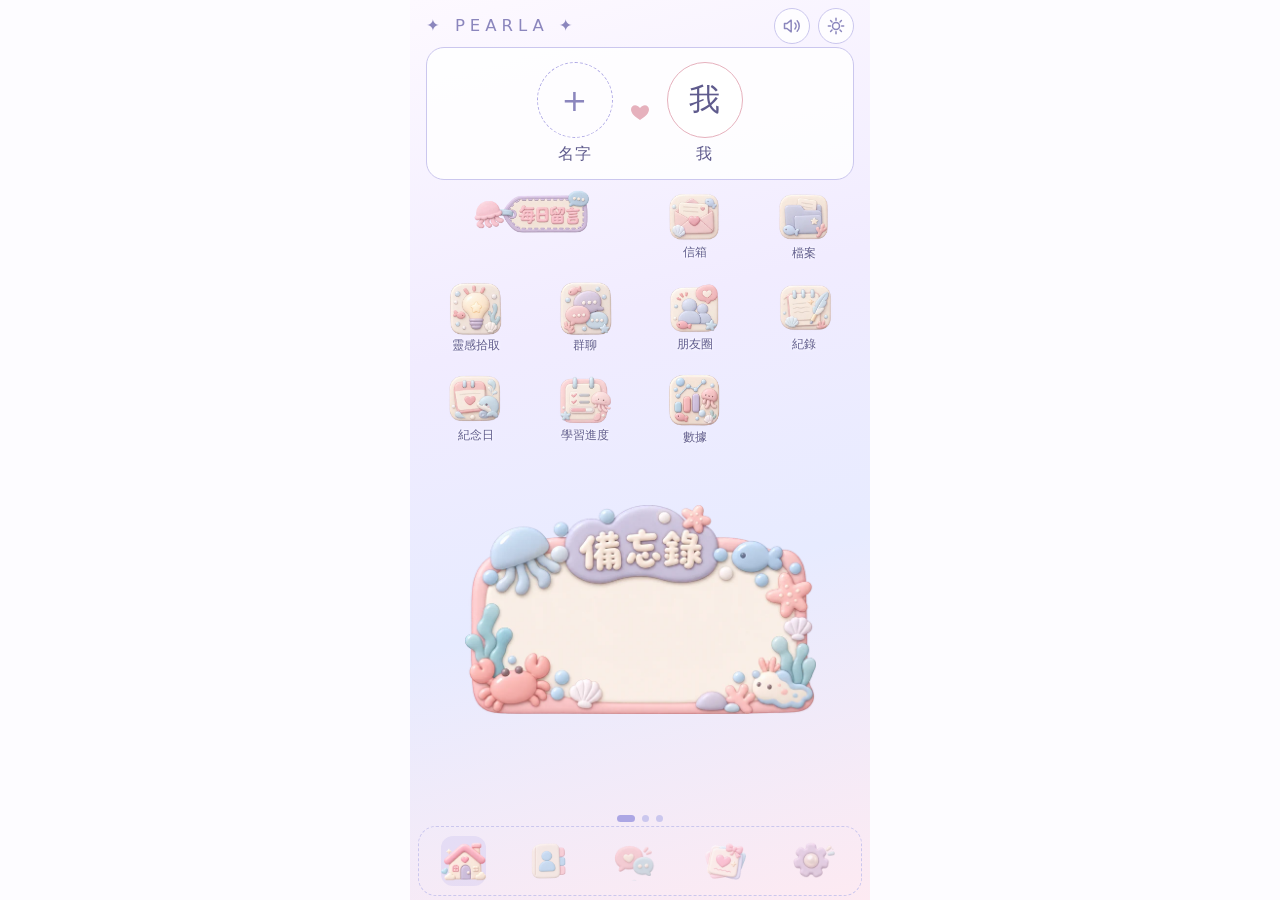
==== commit 9f9081da: "Add files via upload" ====
--- a/index.html
+++ b/index.html
@@ -5,6 +5,8 @@
 <meta name="viewport" content="width=device-width, initial-scale=1, maximum-scale=1, user-scalable=no, viewport-fit=cover">
 <title>Pearla</title>
 <meta name="apple-mobile-web-app-capable" content="yes">
+<meta name="mobile-web-app-capable" content="yes">
+<meta name="apple-mobile-web-app-status-bar-style" content="black-translucent">
 <meta name="apple-mobile-web-app-title" content="Pearla">
 <meta name="theme-color" content="#fdfcff">
 <link rel="icon" type="image/png" href="favicon.png">
@@ -21,6 +23,7 @@
 <link rel="stylesheet" href="styles/moon.css">
 <link rel="stylesheet" href="styles/pixel.css">
 <link rel="stylesheet" href="styles/cat.css">
+<link rel="stylesheet" href="styles/fixes.css">
 
 </head>
 <body>
@@ -40,6 +43,7 @@
 </div>
 <input type="file" id="fi" accept="image/*" hidden><div id="sh"></div><div id="daily-pop"></div>
 <div id="bn"></div><div id="tt"></div>
+<script src="modules/fixes.js" charset="utf-8"></script>
 <script src="modules/app/01-core.js" charset="utf-8"></script>
 <script src="modules/app/02-views.js" charset="utf-8"></script>
 <script src="modules/app/03-cards.js" charset="utf-8"></script>
--- a/styles/base.css
+++ b/styles/base.css
@@ -5,7 +5,7 @@
 @keyframes spgone{to{opacity:0;visibility:hidden;pointer-events:none}}
 #splash.out{opacity:0;filter:blur(12px);transform:scale(1.04);pointer-events:none}
 #splash canvas{position:absolute;inset:0;width:100%;height:100%}
-#sp-status{position:absolute;left:0;right:0;display:grid;justify-items:center;font-size:14px;letter-spacing:.32em;pointer-events:none}
+#sp-status{position:absolute;left:0;right:0;display:grid;justify-items:center;font-size:calc(14px*var(--fz,1));letter-spacing:.32em;pointer-events:none}
 #sp-status>span{grid-area:1/1;text-indent:.32em}
 #sp-status .t2{opacity:0}
 #sp-status.ok .t1{opacity:0}
@@ -53,48 +53,48 @@
 #app{max-width:460px;margin:0 auto;height:100%;display:flex;flex-direction:column;background:radial-gradient(circle at 10% -5%,#8f86e022,transparent 55%),radial-gradient(circle at 100% 30%,#e6b1bd22,transparent 45%),var(--bg)}
 #v{flex:1;min-height:0;overflow-y:auto;padding:16px 16px 12px}
 #v.chat{display:flex;flex-direction:column;overflow:hidden}
-.brand{letter-spacing:.3em;font-size:15px;color:var(--soft);margin-bottom:12px}
-h1{font-size:19px;font-weight:500;letter-spacing:.15em;margin:2px 0 14px}
+.brand{letter-spacing:.3em;font-size:calc(15px*var(--fz,1));color:var(--soft);margin-bottom:12px}
+h1{font-size:calc(19px*var(--fz,1));font-weight:500;letter-spacing:.15em;margin:2px 0 14px}
 .card{background:var(--card);border:1.6px var(--bs,dashed) var(--line);border-radius:18px;padding:14px}
 .couple{display:flex;justify-content:center;align-items:center;gap:16px;cursor:pointer}
-.p{display:flex;flex-direction:column;align-items:center;gap:6px;font-size:13px;letter-spacing:.1em}
-.av{width:48px;height:48px;flex:none;border-radius:50%;border:1.6px solid var(--lav);display:grid;place-items:center;font-size:16px;font-weight:400;background:var(--card)}
+.p{display:flex;flex-direction:column;align-items:center;gap:6px;font-size:calc(13px*var(--fz,1));letter-spacing:.1em}
+.av{width:48px;height:48px;flex:none;border-radius:50%;border:1.6px solid var(--lav);display:grid;place-items:center;font-size:calc(16px*var(--fz,1));font-weight:400;background:var(--card)}
 .av.me{border-color:var(--pk)}
-.hint{font-size:11.5px;line-height:1.9;color:var(--soft);margin:12px 2px 0}
+.hint{font-size:calc(11.5px*var(--fz,1));line-height:1.9;color:var(--soft);margin:12px 2px 0}
 .daily-message-trigger{display:block;width:calc(100% + 90px);margin:3px 0 -2px -90px;padding:0;border:0;background:transparent;text-align:left;cursor:pointer;transform:translateX(-20px)}
 .daily-message-label{display:block;width:100%;height:auto;max-height:59px;object-fit:contain}
-.entry-symbol{width:56px;height:56px;display:grid;place-items:center;font-size:35px;line-height:1;margin-bottom:0}
-.entry-symbol.study,.entry-symbol.plum,.entry-symbol.period{font-size:38px;color:var(--lav)}
+
+
 .grid{display:grid;grid-template-columns:repeat(4,1fr);gap:9px;margin-top:10px}
-.tile{font:inherit;font-size:12px;color:var(--ink);background:transparent;border:1.5px var(--bs,dashed) var(--line);border-radius:15px;padding:5px 2px 4px;display:flex;flex-direction:column;align-items:center;justify-content:center;gap:2px;cursor:pointer}
+.tile{font:inherit;font-size:calc(12px*var(--fz,1));color:var(--ink);background:transparent;border:1.5px var(--bs,dashed) var(--line);border-radius:15px;padding:5px 2px 4px;display:flex;flex-direction:column;align-items:center;justify-content:center;gap:2px;cursor:pointer}
 .tile i{width:26px;height:26px;border:1.5px var(--bs,dashed) var(--lav);border-radius:8px}
 .tile.off{opacity:.5}
 button{font:inherit;color:var(--ink)}
-.btn{font-size:13px;padding:9px 14px;border-radius:13px;border:1.5px var(--bs,dashed) var(--line);background:var(--card);cursor:pointer}
+.btn{font-size:calc(13px*var(--fz,1));padding:9px 14px;border-radius:13px;border:1.5px var(--bs,dashed) var(--line);background:var(--card);cursor:pointer}
 .btn.s{border:none;color:#fff;background:linear-gradient(180deg,#c6c1f2,#aca6e4)}
 .btn.d{color:#bf7181}
-input,textarea{font:inherit;font-size:16px;color:var(--ink);width:100%;padding:10px 13px;border-radius:13px;border:1.5px var(--bs,dashed) var(--line);background:var(--card);outline:none}
+input,textarea{font:inherit;font-size:calc(16px*var(--fz,1));color:var(--ink);width:100%;padding:10px 13px;border-radius:13px;border:1.5px var(--bs,dashed) var(--line);background:var(--card);outline:none}
 textarea{resize:vertical;line-height:1.7}
 .row{display:flex;align-items:center;gap:10px;padding:10px 12px;margin-bottom:10px;border:1.5px var(--bs,dashed) var(--line);border-radius:16px;background:var(--card);cursor:pointer}
 .row.on{border-style:solid;border-color:var(--lav)}
 .grow{flex:1;min-width:0}
-.grow small,small{display:block;font-size:11px;color:var(--soft)}
-.nm{font-size:16px;outline:none}
+.grow small,small{display:block;font-size:calc(11px*var(--fz,1));color:var(--soft)}
+.nm{font-size:calc(16px*var(--fz,1));outline:none}
 .ib{width:32px;height:32px;border-radius:50%;border:1.4px var(--bs,dashed) var(--line);background:none;cursor:pointer;flex:none}
 .tabs{position:relative;display:flex;justify-content:space-around;margin:2px 8px 4px;padding:2px 2px;border:1.5px var(--bs,dashed) var(--line);border-radius:18px;background:var(--card)}
-.tab{border:none;background:none;font-size:12.5px;letter-spacing:.06em;padding:9px 8px;border-radius:12px;color:var(--soft);cursor:pointer}
+.tab{border:none;background:none;font-size:calc(12.5px*var(--fz,1));letter-spacing:.06em;padding:9px 8px;border-radius:12px;color:var(--soft);cursor:pointer}
 .tab.on{background:#aca6e433;color:var(--ink)}
 .seg{display:flex;gap:4px;padding:4px;border:1.4px var(--bs,dashed) var(--line);border-radius:14px;margin-bottom:12px}
 .cards-view .seg{gap:3px;padding:3px;border:1.2px solid var(--line);border-radius:10px;margin-bottom:8px}
-.cards-view .seg button{padding:5px 6px;font-size:12px}
-.seg button{flex:1;border:none;background:none;padding:8px;border-radius:10px;cursor:pointer;font-size:13px}
+.cards-view .seg button{padding:5px 6px;font-size:calc(12px*var(--fz,1))}
+.seg button{flex:1;border:none;background:none;padding:8px;border-radius:10px;cursor:pointer;font-size:calc(13px*var(--fz,1))}
 .seg .on{background:#aca6e440}
 .chips{display:flex;gap:8px;overflow-x:auto;margin-bottom:10px;padding-bottom:4px}
-.chip{white-space:nowrap;font-size:12px;padding:7px 12px;border-radius:999px;border:1.4px var(--bs,dashed) var(--line);background:#f8f5ff;cursor:pointer}
+.chip{white-space:nowrap;font-size:calc(12px*var(--fz,1));padding:7px 12px;border-radius:999px;border:1.4px var(--bs,dashed) var(--line);background:#f8f5ff;cursor:pointer}
 .chip.on{border-style:solid;border-color:var(--lav)}
 .acts{display:flex;gap:8px;flex-wrap:wrap;margin-bottom:12px}
-.acts .btn{padding:6px 11px;font-size:11.5px}
-.ci{display:flex;align-items:center;gap:8px;padding:5px 8px;margin-bottom:4px;border:1.4px var(--bs,dashed) var(--line);border-radius:11px;background:var(--card);font-size:13.5px;line-height:1.6}
+.acts .btn{padding:6px 11px;font-size:calc(11.5px*var(--fz,1))}
+.ci{display:flex;align-items:center;gap:8px;padding:5px 8px;margin-bottom:4px;border:1.4px var(--bs,dashed) var(--line);border-radius:11px;background:var(--card);font-size:calc(13.5px*var(--fz,1));line-height:1.6}
 .ci.off{opacity:.5}
 .sw{width:40px;height:23px;flex:none;border-radius:999px;border:1.4px solid var(--line);background:none;position:relative;cursor:pointer}
 .sw::after{content:"";position:absolute;top:2px;left:2px;width:15px;height:15px;border-radius:50%;background:var(--line);transition:.2s}
@@ -111,73 +111,73 @@
 .chh{display:flex;align-items:center;gap:10px;padding-bottom:10px}
 .cl{flex:1;min-height:0;overflow-y:auto;display:flex;flex-direction:column;gap:11px;padding:4px 2px}
 .m{display:flex;align-items:flex-end;gap:6px}
-.m .msgav{width:34px;height:34px;font-size:15px;border-width:1.2px}
+.m .msgav{width:34px;height:34px;font-size:calc(15px*var(--fz,1));border-width:1.2px}
 .m .msgav.ph{background-size:cover}
 .m .b{min-width:0}
 .m.me{flex-direction:row-reverse}
-.b{max-width:74%;padding:9px 13px;font-size:14px;line-height:1.7;background:var(--bub);border:1.4px solid var(--line);border-radius:16px 16px 16px 5px;white-space:pre-wrap;word-break:break-word}
+.b{max-width:74%;padding:9px 13px;font-size:calc(14px*var(--fz,1));line-height:1.7;background:var(--bub);border:1.4px solid var(--line);border-radius:16px 16px 16px 5px;white-space:pre-wrap;word-break:break-word}
 .m.me .b{background:var(--me);border-radius:16px 16px 5px 16px}
-.mt{display:flex;flex-direction:column;align-items:center;font-size:9.5px;color:var(--soft)}
-.mt button{border:none;background:none;font-size:13px;color:var(--soft);padding:0;cursor:pointer}
+.mt{display:flex;flex-direction:column;align-items:center;font-size:calc(9.5px*var(--fz,1));color:var(--soft)}
+.mt button{border:none;background:none;font-size:calc(13px*var(--fz,1));color:var(--soft);padding:0;cursor:pointer}
 .mt .f{color:#e0b869}
-.tg{display:inline-block;margin:6px 4px 0 0;font-size:10px;padding:1px 7px;border:1px var(--bs,dashed) var(--line);border-radius:999px}
-.sys{align-self:center;font-size:11px;color:var(--soft);padding:3px 12px;border:1px var(--bs,dashed) var(--line);border-radius:999px}
+.tg{display:inline-block;margin:6px 4px 0 0;font-size:calc(10px*var(--fz,1));padding:1px 7px;border:1px var(--bs,dashed) var(--line);border-radius:999px}
+.sys{align-self:center;font-size:calc(11px*var(--fz,1));color:var(--soft);padding:3px 12px;border:1px var(--bs,dashed) var(--line);border-radius:999px}
 #f{display:flex;gap:5px;padding-top:4px}
 #f input{border-radius:999px;padding:7px 11px}
 #f .btn{padding:7px 12px}
 .set{margin-bottom:12px}
-.set h3{margin:0 0 10px;font-size:12px;letter-spacing:.16em;color:var(--soft);font-weight:400}
-.sr{display:flex;justify-content:space-between;font-size:13px;margin-top:8px}
+.set h3{margin:0 0 10px;font-size:calc(12px*var(--fz,1));letter-spacing:.16em;color:var(--soft);font-weight:400}
+.sr{display:flex;justify-content:space-between;font-size:calc(13px*var(--fz,1));margin-top:8px}
 input[type=range]{padding:0;border:none;background:none;accent-color:var(--lav)}
 #daily-pop{position:fixed;inset:0;z-index:25;display:none;padding:0;background:transparent}
 #daily-pop.show{display:block}
 #daily-pop .daily-box{position:absolute;left:var(--daily-pop-left,12px);top:var(--daily-pop-top,12px);width:min(360px,calc(100vw - 24px));max-height:62vh;overflow:auto;background:var(--bg);border:1.5px var(--bs,dashed) var(--line);border-radius:20px;padding:16px;box-shadow:0 12px 36px #3c366a33}
-#daily-pop h2{margin:0 0 10px;font-size:15px;font-weight:500;letter-spacing:.1em}
-#daily-pop .daily-item{padding:9px 11px;margin:7px 0;border:1.2px var(--bs,dashed) var(--line);border-radius:12px;background:var(--card);font-size:14px;line-height:1.55}
+#daily-pop h2{margin:0 0 10px;font-size:calc(15px*var(--fz,1));font-weight:500;letter-spacing:.1em}
+
 #sh{position:fixed;inset:0;z-index:20;display:none;align-items:flex-end;justify-content:center;background:#3c366a55}
 #sh.show{display:flex}
 .box{width:100%;max-width:460px;max-height:84%;overflow-y:auto;background:var(--bg);border:1.5px var(--bs,dashed) var(--line);border-bottom:none;border-radius:22px 22px 0 0;padding:16px 18px calc(16px + env(safe-area-inset-bottom,0px))}
-.box h2{margin:0 0 12px;font-size:15px;font-weight:500;letter-spacing:.12em}
+.box h2{margin:0 0 12px;font-size:calc(15px*var(--fz,1));font-weight:500;letter-spacing:.12em}
 .box .btn{width:100%;margin-top:8px}
-#tt{position:fixed;left:50%;bottom:90px;transform:translateX(-50%);padding:6px 11px;border-radius:10px;border:1.2px solid var(--line);background:var(--bg);font-size:11.5px;line-height:1.25;max-width:calc(100% - 48px);white-space:nowrap;opacity:0;pointer-events:none;transition:.3s;z-index:30}
+#tt{position:fixed;left:50%;bottom:90px;transform:translateX(-50%);padding:6px 11px;border-radius:10px;border:1.2px solid var(--line);background:var(--bg);font-size:calc(11.5px*var(--fz,1));line-height:1.25;max-width:calc(100% - 48px);white-space:nowrap;opacity:0;pointer-events:none;transition:.3s;z-index:30}
 #tt.show{opacity:1}
-.empty{text-align:center;color:var(--soft);font-size:13px;line-height:2;padding:24px 8px}
-.av.pl{border-style:var(--bs,dashed);color:var(--soft);font-size:20px;background:none}
-.kinds{display:flex;gap:6px;overflow-x:auto;margin-bottom:10px;padding-bottom:4px}
-.kinds .chip{font-size:11.5px;padding:6px 10px}
+.empty{text-align:center;color:var(--soft);font-size:calc(13px*var(--fz,1));line-height:2;padding:24px 8px}
+.av.pl{border-style:var(--bs,dashed);color:var(--soft);font-size:calc(20px*var(--fz,1));background:none}
+
+
 .eg{display:grid;grid-template-columns:repeat(4,1fr);gap:8px;margin:8px 0}
-.eg button{aspect-ratio:1;border:1.4px var(--bs,dashed) var(--line);border-radius:12px;background:var(--card);font-size:13px;overflow:hidden;padding:2px;cursor:pointer}
+.eg button{aspect-ratio:1;border:1.4px var(--bs,dashed) var(--line);border-radius:12px;background:var(--card);font-size:calc(13px*var(--fz,1));overflow:hidden;padding:2px;cursor:pointer}
 .eg img,.b img{max-width:100%;max-height:120px;display:block;border-radius:8px}
 .hl .b{border-color:var(--pk)}
 .av.ph{background-size:cover;background-position:center;border-color:transparent}
-.av.big{width:76px;height:76px;font-size:28px}
-.en{font-size:16px;outline:none;min-width:2em;text-align:center}
+.av.big{width:76px;height:76px;font-size:calc(28px*var(--fz,1))}
+.en{font-size:calc(16px*var(--fz,1));outline:none;min-width:2em;text-align:center}
 #sh.mid{align-items:center;padding:0 24px}
 #sh.mid .box{border-radius:22px;border-bottom:1.5px var(--bs,dashed) var(--line);max-width:360px}
 #sh.chat-pop{align-items:flex-end;background:transparent;pointer-events:none}
-#sh.chat-pop .box{pointer-events:auto;position:absolute;bottom:70px;width:calc(100% - 48px);max-width:350px;height:210px;min-height:210px;max-height:210px;overflow-y:auto;border:1.3px var(--bs,dashed) var(--line);border-radius:15px;padding:8px;background:var(--bg);box-shadow:0 8px 25px #3c366a22}
+#sh.chat-pop .box{pointer-events:auto;position:absolute;bottom:var(--pop-b,70px);width:calc(100% - 48px);max-width:350px;height:210px;min-height:210px;max-height:210px;overflow-y:auto;border:1.3px var(--bs,dashed) var(--line);border-radius:15px;padding:8px;background:var(--bg);box-shadow:0 8px 25px #3c366a22}
 #sh.chat-pop .box h2{display:none}
 .chat-pop-cats{display:flex;gap:4px;overflow-x:auto;border-bottom:1.2px var(--bs,dashed) var(--line);padding-bottom:5px;margin-bottom:5px}
-.chat-pop-cats button{border:1.1px solid var(--line);background:var(--card);border-radius:8px;padding:5px 7px;font-size:11px;color:var(--soft);white-space:nowrap}
+.chat-pop-cats button{border:1.1px solid var(--line);background:var(--card);border-radius:8px;padding:5px 7px;font-size:calc(11px*var(--fz,1));color:var(--soft);white-space:nowrap}
 .chat-pop-cats button.on{border-color:var(--lav);color:var(--ink);background:var(--bg)}
 .chat-pop-grid{display:grid;grid-template-columns:repeat(4,1fr);gap:5px}
 .pop-action,.pop-row{border:1.2px var(--bs,dashed) var(--line);border-radius:9px;background:var(--card);color:var(--ink);padding:5px;cursor:pointer}
 .pop-action{display:flex;flex-direction:column;align-items:center;gap:2px}
-.pop-action small{font-size:10px}
+.pop-action small{font-size:calc(10px*var(--fz,1))}
 .pat-icon{width:23px;height:23px}
 .pat-icon svg{width:100%;height:100%}
 .pop-row{display:block;width:100%;text-align:left;margin:5px 0}
 .chat-eg{grid-template-columns:repeat(4,minmax(0,1fr));gap:5px;align-items:center;justify-items:stretch;margin:4px 0}
-.chat-eg button{box-sizing:border-box;min-width:0;min-height:0;width:100%;height:auto;aspect-ratio:1/1;border:0;background:transparent;padding:2px;border-radius:0;display:grid;place-items:center;overflow:hidden;font-size:32px;line-height:1}
+.chat-eg button{box-sizing:border-box;min-width:0;min-height:0;width:100%;height:auto;aspect-ratio:1/1;border:0;background:transparent;padding:2px;border-radius:0;display:grid;place-items:center;overflow:hidden;font-size:calc(32px*var(--fz,1));line-height:1}
 .chat-eg img{width:100%;height:100%;max-height:100%;max-width:100%;background:transparent;border:0;border-radius:0;object-fit:contain;display:block}
 .box h2:empty{display:none}
 .cards-view .other-si{border:1.5px solid var(--lav);color:#5f4a96}
 .cards-view .catwrap .chip{border-style:solid}
 .cards-view .catwrap .acts{border:none;padding:0}
 .cards-view .catwrap .acts .btn{border-style:solid}
-.cards-view .catwrap .acttgl,.cards-view .catwrap [data-a="ctgl"],.cards-view .catwrap [data-a="ocgl"]{border-style:solid;font-size:16px;line-height:1;min-width:28px;min-height:28px;padding:4px 8px}
+.cards-view .catwrap [data-a="ctgl"],.cards-view .catwrap [data-a="ocgl"]{border-style:solid;font-size:calc(16px*var(--fz,1));line-height:1;min-width:28px;min-height:28px;padding:4px 8px}
 .cards-view .ci{border-style:solid}
-.cards-view .emoji-edit{border:none;background:transparent;padding-left:0;padding-right:0}
+
 .cards-view .emoji-face{border:none}
 .m .b:has(>img){background:transparent;border:0;padding:0}
 .m .b>img{max-width:110px;max-height:110px;border-radius:6px}
@@ -185,13 +185,13 @@
 .chat-pop .pop-action,.chat-pop .pop-row{border-style:solid}
 .chat-pop .pat-icon{width:20px;height:20px}
 .chat-pop .pop-action{width:58px;height:58px;aspect-ratio:auto;padding:3px;justify-content:center}
-.chat-pop .pop-action small{font-size:9px}
+.chat-pop .pop-action small{font-size:calc(9px*var(--fz,1))}
 .chat-pop .pat-icon{width:16px;height:16px}
 .chat-pop-grid{gap:4px}
 .ch .m .b{padding:6px 9px}
 .ch .m{gap:5px}
 .ch .m .msgav{width:34px;height:34px}
-.ch .m .b + .mt{font-size:10px}
+.ch .m .b + .mt{font-size:calc(10px*var(--fz,1))}
 .settings-lock{position:absolute;left:6px;top:-34px;transform:none;width:30px;height:30px;border:0;border-radius:50%;display:grid;place-items:center;padding:5px;background:#5f4a96;color:#fff;opacity:0;pointer-events:none;cursor:pointer;transition:.2s;z-index:3}
 .settings-lock.show{opacity:1;pointer-events:auto}
 .settings-lock svg{width:18px;height:18px}
@@ -203,10 +203,10 @@
 .msg-tags{display:flex;align-items:center;flex-wrap:wrap;margin-top:5px}
 .msg-tags .mk{margin:0 7px 0 0;color:var(--mark,#e0b869)}
 .msg-tags .tg{margin-top:0}
-.inline-add-contact{margin:10px 0;padding:12px}
-.inline-add-contact input{width:100%;box-sizing:border-box}
-.inline-add-actions{display:flex;gap:8px;margin-top:8px}
-.inline-add-actions .btn{flex:1}
+
+
+
+
 .color-input{width:48px!important;height:32px!important;padding:2px!important;flex:none}
 .color-reset{height:32px!important;width:auto!important;padding:6px 10px!important;margin:0 0 0 6px!important;white-space:nowrap}
 .color-field{display:flex;align-items:center;gap:6px}
@@ -214,7 +214,7 @@
 .b.media-b img{display:block;background:transparent}
 html{touch-action:manipulation}
 .stabs{display:flex;overflow-x:auto;border-bottom:1.5px var(--bs,dashed) var(--line);margin:12px 0}
-.stab{border:none;background:none;padding:10px 14px;font-size:15px;white-space:nowrap;color:var(--soft);border-bottom:2px solid transparent;cursor:pointer}
+.stab{border:none;background:none;padding:10px 14px;font-size:calc(15px*var(--fz,1));white-space:nowrap;color:var(--soft);border-bottom:2px solid transparent;cursor:pointer}
 .stab.on{color:var(--ink);border-bottom-color:var(--ink)}
 .stab{text-shadow:0 2px 5px var(--tsh)}
 .srow{display:flex;align-items:center;gap:12px;padding:15px 14px;border-bottom:1px var(--bs,dashed) var(--line);cursor:pointer}
@@ -223,21 +223,21 @@
 .si svg{display:block;width:100%;height:100%}
 .other-si{display:grid;place-items:center;padding:4px;color:var(--lav)}
 .other-si svg{width:100%;height:100%}
-.chat-si{width:35px;height:35px;border:none;border-radius:0;object-fit:contain}
-.pill{font-size:11px;padding:3px 10px;border:1.4px var(--bs,dashed) var(--line);border-radius:999px;color:var(--soft)}
+
+.pill{font-size:calc(11px*var(--fz,1));padding:3px 10px;border:1.4px var(--bs,dashed) var(--line);border-radius:999px;color:var(--soft)}
 .row,.tab{position:relative}
 .tab{padding:0 2px;line-height:1}
 .tab img{width:42px;height:42px;object-fit:contain;display:block;opacity:.6;transition:.2s}
 .tab.on img{opacity:1;transform:scale(1.1)}
-.cb,.nb{position:absolute;min-width:18px;height:18px;padding:0 5px;border-radius:999px;background:var(--pk);color:#fff;font-size:10px;line-height:18px;text-align:center;font-weight:400}
+.cb,.nb{position:absolute;min-width:18px;height:18px;padding:0 5px;border-radius:999px;background:var(--pk);color:#fff;font-size:calc(10px*var(--fz,1));line-height:18px;text-align:center;font-weight:400}
 .cb{top:-7px;right:-3px}
 .nb{top:0;right:-2px;display:none}
-.qt{font-size:11px;color:var(--soft);border-left:2px solid var(--lav);padding-left:6px;margin-bottom:5px;max-height:3em;overflow:hidden}
+.qt{font-size:calc(11px*var(--fz,1));color:var(--soft);border-left:2px solid var(--lav);padding-left:6px;margin-bottom:5px;max-height:3em;overflow:hidden}
 .ph2{display:flex;align-items:center;gap:10px;min-height:44px;margin:0 0 14px;padding-left:54px}
 .ph2>.ib:first-child{position:fixed;left:16px;top:calc(env(safe-area-inset-top,0px) + 10px);z-index:30;background:var(--bg);box-shadow:0 2px 8px #3c366a18}
-.settings-subhead{height:0;min-height:0;margin:0;padding:0}
+
 .ph2 h1{margin:0}
-#bn{position:fixed;left:50%;top:calc(env(safe-area-inset-top,0px) + 8px);transform:translate(-50%,-20px);max-width:calc(100% - 32px);width:max-content;padding:10px 16px;border-radius:14px;border:1.4px var(--bs,dashed) var(--line);background:var(--bg);font-size:13px;white-space:nowrap;overflow:hidden;text-overflow:ellipsis;opacity:0;pointer-events:none;transition:.3s;z-index:40;box-shadow:0 6px 18px #0002}
+#bn{position:fixed;left:50%;top:calc(env(safe-area-inset-top,0px) + 8px);transform:translate(-50%,-20px);max-width:calc(100% - 32px);width:max-content;padding:10px 16px;border-radius:14px;border:1.4px var(--bs,dashed) var(--line);background:var(--bg);font-size:calc(13px*var(--fz,1));white-space:nowrap;overflow:hidden;text-overflow:ellipsis;opacity:0;pointer-events:none;transition:.3s;z-index:40;box-shadow:0 6px 18px #0002}
 #bn.show{opacity:1;transform:translate(-50%,0)}
 .pager{display:flex;overflow-x:auto;scroll-snap-type:x mandatory;scroll-behavior:smooth;-webkit-overflow-scrolling:touch;scrollbar-width:none;margin:0 -16px}
 .pager::-webkit-scrollbar{display:none}
@@ -248,15 +248,15 @@
 .dots i.on{background:var(--lav);width:18px;border-radius:4px}
 .ti{width:56px;height:56px;object-fit:contain;display:block}
 .ti.sm{width:46px;height:46px}
-.ph2 .ib{width:44px;height:44px;font-size:26px;line-height:1}
-.ph2 .ib.hp{width:28px;height:28px;font-size:14px}
+.ph2 .ib{width:44px;height:44px;font-size:calc(26px*var(--fz,1));line-height:1}
+.ph2 .ib.hp{width:28px;height:28px;font-size:calc(14px*var(--fz,1))}
 .tab[data-t="home"] img,.tab[data-t="cards"] img{width:41px;height:41px}
 .tab[data-t="chat"] img{width:50px;height:50px}
 .tab[data-t="contacts"] img{width:38px;height:38px}
 .cards-top{position:sticky;top:-16px;z-index:8;background:#f6f2ff;padding:5px 2px 7px;margin:0 -2px}
 .cards-top.cards-unified{background:#f6f2ff}
 .cards-view .ph2{min-height:38px;margin:8px 0 9px;padding-top:2px}
-.cards-view .ph2 h1{font-size:17px;letter-spacing:.04em}
+.cards-view .ph2 h1{font-size:calc(17px*var(--fz,1));letter-spacing:.04em}
 .cards-top.other-controls{position:sticky;top:-16px;z-index:8;margin:0 -2px;padding:5px 2px 7px;background:#f6f2ff;border-top:0}
 .cards-view .other-controls .cards-title{margin-bottom:0}
 .cards-view .other-controls .stabs{margin:4px 0 5px}
@@ -269,62 +269,62 @@
 .mkp{display:flex;flex-wrap:wrap;gap:8px;margin:8px 0 12px}
 .mkb{width:64px;padding:8px 0 4px;border:1.4px var(--bs,dashed) var(--line);border-radius:12px;background:none;cursor:pointer;color:var(--soft)}
 .mkb svg{width:24px;height:24px;display:block;margin:auto}
-.mkb small{text-align:center;font-size:10px;margin-top:2px}
+.mkb small{text-align:center;font-size:calc(10px*var(--fz,1));margin-top:2px}
 .mkb.on{border-style:solid;border-color:var(--lav);color:var(--ink)}
 .mk{display:inline-block;vertical-align:-2px;margin-left:4px;color:#e0b869}
 .mk svg{width:15px;height:15px}
 .catwrap{display:flex;gap:5px;align-items:flex-start;margin-bottom:4px}
 .catwrap .chip{padding:2px 8px;background:var(--card)}
 .catwrap .acts{padding:3px;gap:3px}
-.catwrap .acts .btn{padding:4px 8px;font-size:11px}
+.catwrap .acts .btn{padding:4px 8px;font-size:calc(11px*var(--fz,1))}
 .catwrap .chips{flex:1;flex-wrap:wrap;gap:4px 6px;overflow:visible;margin:0;padding:0}
 .catwrap .acts{margin:0;flex:none}
 .ck{width:22px;height:22px;flex:none;border-radius:50%;border:1.6px solid var(--lav);display:inline-block;background:var(--bg)}
 .ck.on{background:var(--lav);box-shadow:inset 0 0 0 4px var(--bg)}
-.phd{position:absolute;left:14px;top:11px;right:14px;color:var(--soft);font-size:14px;line-height:1.7;white-space:pre-line;pointer-events:none;opacity:.75}
+.phd{position:absolute;left:14px;top:11px;right:14px;color:var(--soft);font-size:calc(14px*var(--fz,1));line-height:1.7;white-space:pre-line;pointer-events:none;opacity:.75}
 .ec{position:relative;aspect-ratio:1;border:1.4px var(--bs,dashed) var(--line);border-radius:12px;overflow:hidden;background:var(--card)}
 .ec img{width:100%;height:100%;max-height:none;object-fit:cover;display:block;border-radius:0;cursor:pointer}
-.ec .ib{position:absolute;top:3px;right:3px;width:22px;height:22px;font-size:11px;background:var(--bg)}
+.ec .ib{position:absolute;top:3px;right:3px;width:22px;height:22px;font-size:calc(11px*var(--fz,1));background:var(--bg)}
 .ec.off{opacity:.4}
-.emoji-edit-grid{display:grid;grid-template-columns:repeat(2,minmax(0,1fr));gap:10px;margin:8px 0}
-.emoji-edit{min-width:0;min-height:54px;padding:6px 8px;border:1.2px var(--bs,dashed) var(--line);border-radius:11px;background:var(--card);display:flex;align-items:center;justify-content:space-between;gap:6px}
-.emoji-face{width:34px;height:34px;display:grid;place-items:center;font-size:25px;overflow:hidden;flex:none}
+
+
+.emoji-face{width:34px;height:34px;display:grid;place-items:center;font-size:calc(25px*var(--fz,1));overflow:hidden;flex:none}
 .emoji-face img{width:100%;height:100%;object-fit:contain}
-.emoji-actions{display:flex;align-items:center;justify-content:flex-end;gap:6px;margin-top:0;flex:none}
-.emoji-actions .ib{width:25px;height:25px;display:grid;place-items:center;padding:0;line-height:1}
-.emoji-actions .sw{width:28px;height:16px;flex:none}
-.emoji-actions .sw::after{top:2px;left:2px;width:10px;height:10px}
-.emoji-actions .sw.on::after{left:14px}
-.emoji-edit.off{opacity:.42}
+
+
+
+
+
+
 #f .ib,.chh .ib{width:38px;height:38px;flex:none;display:grid;place-items:center;padding:0}
 .today-mood-panel{padding:4px 2px 18px}
 .today-mood-header{display:flex;align-items:center;justify-content:space-between;gap:10px;margin:8px 0}
-.today-mood-header h2{margin:0;font-size:16px;font-weight:500;color:var(--ink)}
+.today-mood-header h2{margin:0;font-size:calc(16px*var(--fz,1));font-weight:500;color:var(--ink)}
 .today-mood-header .btn{width:auto;margin:0;padding:6px 13px}
 .today-mood-grid{display:grid;grid-template-columns:repeat(2,minmax(0,1fr));gap:8px}
 .today-mood-card{min-width:0;padding:10px;border:1.2px var(--bs,dashed) var(--line);border-radius:14px;background:var(--card)}
 .today-mood-card.off{opacity:.56}
 .today-mood-value{display:flex;align-items:center;gap:8px;min-width:0;min-height:30px}
-.today-mood-emoji{flex:none;font-size:23px;line-height:1}
-.today-mood-label{overflow:hidden;text-overflow:ellipsis;white-space:nowrap;font-size:13px;color:var(--ink)}
+.today-mood-emoji{flex:none;font-size:calc(23px*var(--fz,1));line-height:1}
+.today-mood-label{overflow:hidden;text-overflow:ellipsis;white-space:nowrap;font-size:calc(13px*var(--fz,1));color:var(--ink)}
 .today-mood-actions{display:flex;align-items:center;justify-content:space-between;gap:8px;margin-top:9px}
-.today-mood-actions .btn{width:auto;margin:0;padding:5px 9px;font-size:11px}
+.today-mood-actions .btn{width:auto;margin:0;padding:5px 9px;font-size:calc(11px*var(--fz,1))}
 .today-mood-add{width:100%;margin-top:10px}
 .mood-emoji-picker{display:grid;grid-template-columns:repeat(6,minmax(0,1fr));gap:6px;margin:7px 0 12px}
-.mood-emoji-choice{width:100%;padding:6px 0;border:1.2px solid var(--line);border-radius:10px;background:var(--card);font-size:21px;line-height:1.2;cursor:pointer}
+.mood-emoji-choice{width:100%;padding:6px 0;border:1.2px solid var(--line);border-radius:10px;background:var(--card);font-size:calc(21px*var(--fz,1));line-height:1.2;cursor:pointer}
 .mood-emoji-choice.on{border-color:var(--lav);background:#eeeaff}
-.mood-desc-label{display:block;margin:4px 0;font-size:12px;color:var(--soft)}
+.mood-desc-label{display:block;margin:4px 0;font-size:calc(12px*var(--fz,1));color:var(--soft)}
 #daily-pop .daily-section+.daily-section{margin-top:9px}
-#daily-pop .daily-title{margin:0 0 4px;font-size:11px;font-weight:500;letter-spacing:.1em;color:var(--soft)}
+#daily-pop .daily-title{margin:0 0 4px;font-size:calc(11px*var(--fz,1));font-weight:500;letter-spacing:.1em;color:var(--soft)}
 #daily-pop .daily-mood-row{display:flex;align-items:baseline;gap:8px;margin:0 0 9px}
 #daily-pop .daily-mood-row .daily-title{margin:0}
-#daily-pop .daily-mood-value{font-size:14px;line-height:1.45}
-#daily-pop .daily-copy{margin:3px 0 0;padding:0;border:0;background:transparent;border-radius:0;font-size:13px;line-height:1.55}
+#daily-pop .daily-mood-value{font-size:calc(14px*var(--fz,1));line-height:1.45}
+#daily-pop .daily-copy{margin:3px 0 0;padding:0;border:0;background:transparent;border-radius:0;font-size:calc(13px*var(--fz,1));line-height:1.55}
 .sbrow{display:flex;align-items:center;gap:6px;margin:0 0 8px}
 .sbrow.end{justify-content:flex-end}
 .sbrow input{flex:1 1 0;min-width:0;width:auto;margin:0!important;padding:6px 10px!important}
 .sbrow .acts2{display:flex;flex:none;gap:4px}
-.sbrow .acts2 .btn{padding:6px 7px;font-size:11px;white-space:nowrap;border-style:solid}
+.sbrow .acts2 .btn{padding:6px 7px;font-size:calc(11px*var(--fz,1));white-space:nowrap;border-style:solid}
 .emj-grid{display:grid;grid-template-columns:repeat(3,minmax(0,1fr));gap:8px;margin:8px 0}
 .emj-item{display:flex;align-items:center;justify-content:space-between;gap:6px;min-width:0;min-height:50px;padding:6px 10px;border:1.5px solid var(--line);border-radius:12px;background:var(--card);cursor:pointer}
 .emj-item.off{opacity:.42}
@@ -332,68 +332,68 @@
 .emj-item .sw::after{top:2px;left:2px;width:11px;height:11px}
 .emj-item .sw.on::after{left:15px}
 .lt{position:relative;padding:12px 38px 12px 14px;margin-bottom:10px;border:1.5px solid var(--line);border-radius:14px;background:var(--card)}
-.lt .ltt{font-size:11px;color:var(--soft)}
-.lt .ev-save{position:absolute;top:8px;right:8px;width:auto;margin:0;padding:3px 10px;font-size:11.5px;line-height:1.5;border-radius:999px}
-.lt .ltx{margin-top:6px;white-space:pre-wrap;word-break:break-word;line-height:1.8;font-size:14px}
+.lt .ltt{font-size:calc(11px*var(--fz,1));color:var(--soft)}
+.lt .ev-save{position:absolute;top:8px;right:8px;width:auto;margin:0;padding:3px 10px;font-size:calc(11.5px*var(--fz,1));line-height:1.5;border-radius:999px}
+.lt .ltx{margin-top:6px;white-space:pre-wrap;word-break:break-word;line-height:1.8;font-size:calc(14px*var(--fz,1))}
 .lt .ltx img{display:block;max-width:90px;max-height:90px;margin-top:6px;border-radius:8px}
 .lt .ltd{position:absolute;top:7px;right:7px;width:26px;height:26px;padding:3px;border:0;background:none;color:var(--soft);cursor:pointer}
 .lt .ltd svg{display:block;width:100%;height:100%}
 .lt .ltb{display:flex;justify-content:flex-end;margin-top:8px}
-.lt .ltb .btn{padding:5px 11px;font-size:12px;border-style:solid}
+.lt .ltb .btn{padding:5px 11px;font-size:calc(12px*var(--fz,1));border-style:solid}
 .lt .rp{margin-top:8px;padding:10px 12px;border:1.2px solid var(--line);border-radius:12px;background:var(--bub)}
-.mail-seg button{padding:12px 8px;font-size:14px}
+.mail-seg button{padding:12px 8px;font-size:calc(14px*var(--fz,1))}
 .sys.pat{margin:12px 0}
 .sys.typing{border-style:solid;border-color:var(--lav);color:var(--ink)}
 .sys.typing .td{display:inline-block;margin-left:2px;animation:tdp 1.2s ease-in-out infinite}
 @keyframes tdp{0%,100%{opacity:.25}50%{opacity:1}}
 mark{background:#aca6e455;color:inherit;border-radius:3px;padding:0 1px}
-#sh.chat-pop .chat-pop-cats button{font-size:15px;padding:7px 14px}
+#sh.chat-pop .chat-pop-cats button{font-size:calc(15px*var(--fz,1));padding:7px 14px}
 #sh.chat-pop .pop-action{width:82px;height:82px;gap:4px}
 #sh.chat-pop .pat-icon{width:30px;height:30px}
-#sh.chat-pop .pop-action small{font-size:14px}
+#sh.chat-pop .pop-action small{font-size:calc(14px*var(--fz,1))}
 .qabox{min-width:190px;border:1.4px solid var(--lav);border-radius:12px;padding:9px 10px;background:var(--bg);display:flex;flex-direction:column;gap:6px;text-align:left}
-.qabox .qaq{font-size:14px;line-height:1.6;font-weight:500}
-.qabox .qao{font-size:13px;line-height:1.5;padding:6px 10px;border:1.2px var(--bs,dashed) var(--line);border-radius:9px;background:var(--card);transition:background .4s,color .4s}
+.qabox .qaq{font-size:calc(14px*var(--fz,1));line-height:1.6;font-weight:500}
+.qabox .qao{font-size:calc(13px*var(--fz,1));line-height:1.5;padding:6px 10px;border:1.2px var(--bs,dashed) var(--line);border-radius:9px;background:var(--card);transition:background .4s,color .4s}
 .qabox .qao.on{background:var(--lav);border:1.2px solid var(--lav);color:#fff}
-.qabox .qas{font-size:11px;color:var(--soft)}
+.qabox .qas{font-size:calc(11px*var(--fz,1));color:var(--soft)}
 .qabox .qas:empty{display:none}
 .b.qa-b{max-width:82%;padding:6px}
-.qtb{display:none;align-items:center;gap:6px;padding:5px 10px;margin-top:4px;border-left:2px solid var(--lav);font-size:12px;color:var(--soft);background:var(--card);border-radius:8px}
+.qtb{display:none;align-items:center;gap:6px;padding:5px 10px;margin-top:4px;border-left:2px solid var(--lav);font-size:calc(12px*var(--fz,1));color:var(--soft);background:var(--card);border-radius:8px}
 .qtb .qtt{flex:1;min-width:0;overflow:hidden;text-overflow:ellipsis;white-space:nowrap}
-.qtb .ib{width:26px;height:26px;font-size:12px}
+.qtb .ib{width:26px;height:26px;font-size:calc(12px*var(--fz,1))}
 .mt button+button{margin-top:2px}
 #sh.ask{align-items:center;padding:0 14px}
 #sh.ask .box{max-width:420px;height:min(556px,88vh);max-height:88vh;border-radius:22px;border-bottom:1.5px var(--bs,dashed) var(--line);display:flex;flex-direction:column;padding:14px;overflow:hidden}
 #sh.ask .box h2:empty{display:none}
-#sh.ask .chat-pop-cats button{font-size:14px;padding:7px 12px;flex:1}
+#sh.ask .chat-pop-cats button{font-size:calc(14px*var(--fz,1));padding:7px 12px;flex:1}
 .ask-body{flex:1;min-height:0;overflow-y:auto;padding:2px}
 .ask-body textarea{width:100%;margin-bottom:10px}
-.ask-set{display:flex;justify-content:space-between;align-items:center;font-size:13px;margin:8px 0;gap:8px}
+.ask-set{display:flex;justify-content:space-between;align-items:center;font-size:calc(13px*var(--fz,1));margin:8px 0;gap:8px}
 .ask-set input{width:76px;text-align:right;padding:6px 10px}
-.ask-top{display:flex;justify-content:space-between;align-items:center;margin-bottom:8px;font-size:13px;color:var(--soft)}
+.ask-top{display:flex;justify-content:space-between;align-items:center;margin-bottom:8px;font-size:calc(13px*var(--fz,1));color:var(--soft)}
 #sh.ask .ask-top .btn,#sh.ask .qsend,#sh.ask .qcd{width:auto;margin:0}
 .ask-top .btn{padding:6px 12px;margin-left:6px}
 #addov{position:absolute;inset:0;z-index:2;display:flex;align-items:center;justify-content:center;padding:0 24px;background:#3c366a55}
 #sh.ask #addov .box{height:auto;max-height:80vh;max-width:380px;overflow-y:auto;display:block}
 .qcrow{display:flex;gap:6px;align-items:stretch;margin-bottom:10px}
 .qc{position:relative;flex:1;min-width:0;border:1.4px var(--bs,dashed) var(--line);border-radius:14px;background:var(--card);padding:10px 12px;cursor:pointer}
-.qc .qcq{font-weight:500;font-size:14px;line-height:1.5;padding-right:54px;word-break:break-word}
-.qc .qco{margin-top:4px;font-size:12.5px;color:var(--soft);line-height:1.6;white-space:pre-wrap;word-break:break-word}
-.qc .qcm{position:absolute;top:8px;right:8px;font-size:11px;padding:3px 9px;border:1.2px solid var(--lav);border-radius:999px;background:var(--bg);cursor:pointer}
-#sh.ask .qc .qcd{display:block;margin:6px 0 0 auto;padding:2px 8px;font-size:12px;border:1.2px var(--bs,dashed) var(--line);border-radius:8px;background:none;color:#bf7181}
-.qsend{flex:none;width:64px;border:none;border-radius:14px;color:#fff;background:linear-gradient(180deg,#c6c1f2,#aca6e4);font-size:14px}
-.mv{touch-action:none;user-select:none;-webkit-user-select:none;-webkit-touch-callout:none;font-size:15px}
+.qc .qcq{font-weight:500;font-size:calc(14px*var(--fz,1));line-height:1.5;padding-right:54px;word-break:break-word}
+.qc .qco{margin-top:4px;font-size:calc(12.5px*var(--fz,1));color:var(--soft);line-height:1.6;white-space:pre-wrap;word-break:break-word}
+.qc .qcm{position:absolute;top:8px;right:8px;font-size:calc(11px*var(--fz,1));padding:3px 9px;border:1.2px solid var(--lav);border-radius:999px;background:var(--bg);cursor:pointer}
+#sh.ask .qc .qcd{display:block;margin:6px 0 0 auto;padding:2px 8px;font-size:calc(12px*var(--fz,1));border:1.2px var(--bs,dashed) var(--line);border-radius:8px;background:none;color:#bf7181}
+.qsend{flex:none;width:64px;border:none;border-radius:14px;color:#fff;background:linear-gradient(180deg,#c6c1f2,#aca6e4);font-size:calc(14px*var(--fz,1))}
+.mv{touch-action:none;user-select:none;-webkit-user-select:none;-webkit-touch-callout:none;font-size:calc(15px*var(--fz,1))}
 .mv.holding{background:#aca6e455}
 .row.holding{border-style:solid;border-color:var(--lav)}
 .row.drag{z-index:5;background:var(--bg);border-style:solid;border-color:var(--lav);box-shadow:0 10px 24px #3c366a33}
 #sh.chat-pop.emo .box{height:340px;min-height:340px;max-height:340px}
 #sh.chat-pop.emo .chat-pop-cats{overflow:visible;gap:4px}
-#sh.chat-pop.emo .chat-pop-cats button{flex:1 1 0;min-width:0;white-space:normal;line-height:1.25;font-size:12px;padding:6px 3px;text-align:center}
+#sh.chat-pop.emo .chat-pop-cats button{flex:1 1 0;min-width:0;white-space:normal;line-height:1.25;font-size:calc(12px*var(--fz,1));padding:6px 3px;text-align:center}
 .grid{align-items:start}
 .tile.art{grid-column:span 2;padding:0;border:0;background:none;align-items:flex-start;justify-content:flex-start}
 .tile.art img{width:100%;height:auto;display:block}
-.lt .rp .ltx{font-size:12.5px;line-height:1.7}
-.lt .rp textarea{width:100%;margin-top:6px;font-size:14px}
+.lt .rp .ltx{font-size:calc(12.5px*var(--fz,1));line-height:1.7}
+.lt .rp textarea{width:100%;margin-top:6px;font-size:calc(14px*var(--fz,1))}
 .lt .rp .ltb .btn{margin-left:6px}
 .lt.sel{border-color:var(--lav);border-style:solid}
 .lt .ck{position:absolute;top:10px;right:10px}
@@ -406,14 +406,14 @@
 .dm-row .daily-message-label{width:auto;max-width:100%;height:59px;max-height:none;display:block}
 .memo-card{display:block;position:relative;width:82%;margin:10px auto 0;border:0;background:none;padding:0;cursor:pointer;container-type:inline-size}
 .memo-txt{position:absolute;inset:0;pointer-events:none;text-align:left}
-.memo-txt .ml{position:absolute;left:27%;width:53%;height:8.5%;display:flex;align-items:flex-end;padding-bottom:.5%;box-sizing:border-box;font-size:12px;font-size:4.6cqw;line-height:1.1;color:#6b5f8c;white-space:pre;overflow:visible}
+.memo-txt .ml{position:absolute;left:27%;width:53%;height:8.5%;display:flex;align-items:flex-end;padding-bottom:.5%;box-sizing:border-box;font-size:calc(12px*var(--fz,1));font-size:4.6cqw;line-height:1.1;color:#6b5f8c;white-space:pre;overflow:visible}
 #memoin{min-height:250px;width:100%}
 .memo-card img{width:100%;height:auto;display:block}
 .clr-btn{width:48px;height:32px;border-radius:10px;border:1.5px solid var(--line);padding:0;cursor:pointer;vertical-align:middle;margin-right:6px}
 .cp-prev{display:flex;gap:8px;align-items:flex-end;margin-bottom:10px}
 .cp-prev>div{flex:none;text-align:center}
 .cp-prev .pv{display:block;width:56px;height:40px;border-radius:12px;border:1.5px solid var(--line)}
-.cp-prev small{font-size:11px;color:var(--soft)}
+.cp-prev small{font-size:calc(11px*var(--fz,1));color:var(--soft)}
 .cp-prev input{flex:1;min-width:0;text-align:center;font-family:monospace;letter-spacing:.05em}
 .cp-sv{position:relative;height:170px;border-radius:12px;border:1.5px solid var(--line);touch-action:none;cursor:crosshair}
 .cp-sv i,.cp-h i{position:absolute;width:20px;height:20px;border-radius:50%;border:3px solid #fff;box-shadow:0 0 0 1.5px #0005,0 2px 6px #0003;transform:translate(-50%,-50%);pointer-events:none}
@@ -425,21 +425,21 @@
 .cp-btns .btn{flex:1;margin-top:0}
 .cal-big{display:block;width:100%;margin-top:8px;padding:0;border:0;background:none;cursor:pointer}
 .cal-big img{width:100%;height:auto;display:block}
-.cstar{position:absolute;left:7px;top:3px;border:0;background:none;padding:0;font-size:13px;line-height:1;color:var(--lav);cursor:pointer;z-index:2}
+.cstar{position:absolute;left:7px;top:3px;border:0;background:none;padding:0;font-size:calc(13px*var(--fz,1));line-height:1;color:var(--lav);cursor:pointer;z-index:2}
 .cstar.on{color:var(--pk)}
 .tile{position:relative;text-shadow:none}
-.tile-label{display:inline-block;max-width:100%;padding:0 4px;border:0;border-radius:0;background:transparent;color:var(--ink);font-size:11px;line-height:1.25;white-space:nowrap;box-shadow:none;text-shadow:0 0 2px rgba(255,255,255,.98),0 0 5px rgba(255,255,255,.9)}
+.tile-label{display:inline-block;max-width:100%;padding:0 4px;border:0;border-radius:0;background:transparent;color:var(--ink);font-size:calc(11px*var(--fz,1));line-height:1.25;white-space:nowrap;box-shadow:none;text-shadow:0 0 2px rgba(255,255,255,.98),0 0 5px rgba(255,255,255,.9)}
 .tile .nb.mbd{top:1px;right:auto;left:calc(50% + 14px);display:block;z-index:2}
-.brow{display:flex;justify-content:space-between;align-items:center;margin-top:10px;font-size:13px}
+.brow{display:flex;justify-content:space-between;align-items:center;margin-top:10px;font-size:calc(13px*var(--fz,1))}
 .bctl{display:grid;grid-template-columns:104px 64px;gap:8px;align-items:center}
 .bctl>*{margin:0!important;width:100%!important;box-sizing:border-box}
 .bctl .clr-btn{height:36px}
 .bctl .btn{padding:8px 4px}
-.lt .ltd.lst{width:auto;height:auto;font-size:18px;line-height:1;padding:4px 7px;background:none;border:0;color:var(--lav)}
+.lt .ltd.lst{width:auto;height:auto;font-size:calc(18px*var(--fz,1));line-height:1;padding:4px 7px;background:none;border:0;color:var(--lav)}
 .lt .ltd.lst.on{color:var(--pk)}
 .tw{position:relative;margin-bottom:10px}
 .ask-body .tw textarea{margin:0;padding-right:30px}
-.tx{position:absolute;top:6px;right:6px;width:20px;height:20px;border-radius:50%;border:0;background:var(--lav);color:#fff;font-size:13px;line-height:20px;padding:0;cursor:pointer;opacity:.85}
+.tx{position:absolute;top:6px;right:6px;width:20px;height:20px;border-radius:50%;border:0;background:var(--lav);color:#fff;font-size:calc(13px*var(--fz,1));line-height:20px;padding:0;cursor:pointer;opacity:.85}
 #cfov{position:absolute;inset:0;z-index:3;display:flex;align-items:center;justify-content:center;padding:0 28px;background:#3c366a55}
 #sh.ask #cfov .box{height:auto;max-height:80vh;max-width:320px;overflow:hidden;display:block}
 #sh.ask.sv .box{height:auto;max-height:88vh}
@@ -447,11 +447,11 @@
 .qc.sel{border-style:solid;border-color:var(--lav)}
 .qcact{flex:none;width:80px;display:flex;flex-direction:column;gap:5px}
 .qmini{display:flex;gap:4px}
-#sh.ask .qm{flex:1;width:auto;margin:0;padding:5px 0;font-size:12px;border:1.2px solid var(--lav);border-radius:9px;background:var(--bg);color:var(--ink);cursor:pointer}
+#sh.ask .qm{flex:1;width:auto;margin:0;padding:5px 0;font-size:calc(12px*var(--fz,1));border:1.2px solid var(--lav);border-radius:9px;background:var(--bg);color:var(--ink);cursor:pointer}
 #sh.ask .qm.d{color:#bf7181;border-color:#e5b9c2}
 #sh.ask .qcact .qsend{width:100%;flex:1;min-height:34px}
 .qabox .qg{display:flex;flex-direction:column;gap:6px;margin-top:2px}
-.o-title{font-size:15px;font-weight:600;color:var(--ink);margin:2px 2px 8px;text-align:left}
+.o-title{font-size:calc(15px*var(--fz,1));font-weight:600;color:var(--ink);margin:2px 2px 8px;text-align:left}
 .cards-view .chip.on,.cards-view .catwrap .chip.on{background:var(--ink);color:#fff;border-color:var(--ink)}
 .limgs{display:flex;flex-wrap:wrap;gap:6px;margin-top:6px}
 .lt .ltx .limgs img{margin-top:0;display:block;height:64px;width:auto;max-width:100%;max-height:none;object-fit:contain}
@@ -462,9 +462,9 @@
 .mact{position:absolute;bottom:100%;margin-bottom:6px;display:flex;gap:6px;z-index:6;white-space:nowrap}
 .m .mact{left:0}
 .m.me .mact{left:auto;right:0}
-.mact button{border:1.2px solid var(--line);background:var(--bg);border-radius:999px;padding:4px 11px;font-size:12px;color:var(--ink);cursor:pointer;box-shadow:0 3px 10px #0002}
-.rdt{font-size:10px;color:var(--soft);line-height:1.2;margin-top:1px}
-.cno{flex:none;min-width:20px;text-align:right;font-size:11px;color:var(--soft)}
+.mact button{border:1.2px solid var(--line);background:var(--bg);border-radius:999px;padding:4px 11px;font-size:calc(12px*var(--fz,1));color:var(--ink);cursor:pointer;box-shadow:0 3px 10px #0002}
+.rdt{font-size:calc(10px*var(--fz,1));color:var(--soft);line-height:1.2;margin-top:1px}
+.cno{flex:none;min-width:20px;text-align:right;font-size:calc(11px*var(--fz,1));color:var(--soft)}
 .clw{position:relative;flex:1;min-height:0;display:flex;flex-direction:column}
 .clw .cl{flex:1}
 .tobot{position:absolute;right:10px;bottom:10px;width:38px;height:38px;border-radius:50%;border:1.5px var(--bs,dashed) var(--line);background:var(--card);color:var(--ink);box-shadow:0 3px 10px #3c366a22;cursor:pointer;z-index:5;display:none;place-items:center;padding:0}
@@ -481,67 +481,67 @@
 .selbar .btn{margin-top:0}
 .selbar .btn:not(.selall){flex:1;width:auto}
 .catedit-row{display:flex;align-items:center;gap:8px;padding:6px 8px 6px 12px;margin-bottom:6px;border:1.4px solid var(--line);border-radius:11px;background:var(--card)}
-.catedit-row .nm{flex:1;min-width:0;overflow:hidden;text-overflow:ellipsis;white-space:nowrap;font-size:15px}
+.catedit-row .nm{flex:1;min-width:0;overflow:hidden;text-overflow:ellipsis;white-space:nowrap;font-size:calc(15px*var(--fz,1))}
 .catedit-row .ib{width:34px;height:34px;display:grid;place-items:center;padding:0;border-style:solid}
 .catedit-row .ib svg{width:17px;height:17px}
 .confirm-btns{display:flex;gap:8px}
 .confirm-btns .btn{flex:1;width:auto;margin-top:0}
-.cards-top .stabs .stab{padding:10px 6px;flex:1 1 auto;text-align:center;font-size:14px}
-.mh-in{width:100%;box-sizing:border-box;padding:11px 12px;border:1.5px var(--bs,dashed) var(--line);border-radius:12px;background:var(--card);font:inherit;font-size:16px;color:var(--ink);outline:none;min-width:0}
+.cards-top .stabs .stab{padding:10px 6px;flex:1 1 auto;text-align:center;font-size:calc(14px*var(--fz,1))}
+.mh-in{width:100%;box-sizing:border-box;padding:11px 12px;border:1.5px var(--bs,dashed) var(--line);border-radius:12px;background:var(--card);font:inherit;font-size:calc(16px*var(--fz,1));color:var(--ink);outline:none;min-width:0}
 .mh-in[type=datetime-local]{display:block;width:100%;max-width:100%;min-width:0;min-height:46px;-webkit-appearance:none;appearance:none;text-align:left;overflow:hidden}
 .mh-in::-webkit-date-and-time-value{text-align:left;min-width:0}
-.gnm{font-size:11px;color:var(--soft);margin-bottom:3px}
+.gnm{font-size:calc(11px*var(--fz,1));color:var(--soft);margin-bottom:3px}
 .gmem{display:flex!important;align-items:center;gap:10px;padding:8px 10px!important;min-height:0}
-.gmem .av{width:34px!important;height:34px!important;min-width:34px;font-size:14px}
+.gmem .av{width:34px!important;height:34px!important;min-width:34px;font-size:calc(14px*var(--fz,1))}
 .gmem .ck{position:static!important;margin-left:auto;flex:none}
-.chh .av.msgav{width:38px!important;height:38px!important;min-width:38px;font-size:15px}
+.chh .av.msgav{width:38px!important;height:38px!important;min-width:38px;font-size:calc(15px*var(--fz,1))}
 .dbar{height:6px;border-radius:4px;background:rgba(160,150,210,.16);overflow:hidden}
 .dbar i{display:block;height:100%;background:#8f86d4;border-radius:4px}
 .ab-pg{position:relative;text-align:center;padding:26px 18px 22px;border:1.6px solid var(--line);border-radius:6px 18px 18px 6px;background:var(--card);box-shadow:inset 8px 0 10px -8px #3c366a22;animation:abflip .55s ease both;transform-origin:left center}
-.ab-no{font-size:12.5px;letter-spacing:.22em;color:var(--soft)}
-.ab-tx{font-size:20px;line-height:1.75;color:var(--ink);margin:16px 4px 14px;font-weight:500;word-break:break-word}
-.ab-sub{font-size:12px;color:var(--soft)}
-.ab-pg:after{content:"✦";display:block;margin-top:10px;color:var(--lav);font-size:13px}
-.ab-dice{display:block;width:100%;text-align:center;padding:18px 10px;font-size:15px}
+.ab-no{font-size:calc(12.5px*var(--fz,1));letter-spacing:.22em;color:var(--soft)}
+.ab-tx{font-size:calc(20px*var(--fz,1));line-height:1.75;color:var(--ink);margin:16px 4px 14px;font-weight:500;word-break:break-word}
+.ab-sub{font-size:calc(12px*var(--fz,1));color:var(--soft)}
+.ab-pg:after{content:"✦";display:block;margin-top:10px;color:var(--lav);font-size:calc(13px*var(--fz,1))}
+
 @keyframes abflip{from{opacity:0;transform:perspective(700px) rotateY(-28deg)}to{opacity:1;transform:none}}
 @media (prefers-reduced-motion:reduce){.ab-pg{animation:none}}
 .mom-cover{position:relative;height:166px;border-radius:18px;border:1.6px var(--bs,dashed) var(--line);background:var(--card) center/cover no-repeat;cursor:pointer;margin:0 0 14px}
-.mom-hint{position:absolute;inset:0;display:grid;place-content:center;gap:4px;text-align:center;color:var(--soft);font-size:13px;pointer-events:none}
-.mom-hint b{font-size:30px;font-weight:300;color:var(--lav);line-height:1}
+.mom-hint{position:absolute;inset:0;display:grid;place-content:center;gap:4px;text-align:center;color:var(--soft);font-size:calc(13px*var(--fz,1));pointer-events:none}
+.mom-hint b{font-size:calc(30px*var(--fz,1));font-weight:300;color:var(--lav);line-height:1}
 .mom-cover .av.big{position:absolute;left:14px;bottom:14px;border:3px solid #fff;box-shadow:0 2px 10px #3c366a2e}
-.mom-sig{position:absolute;right:12px;bottom:14px;max-width:calc(100% - 120px);display:flex;align-items:center;gap:7px;padding:6px 8px 6px 12px;border-radius:14px;background:var(--card);backdrop-filter:blur(6px);-webkit-backdrop-filter:blur(6px);border:1.2px solid var(--line);font-size:13px;color:var(--ink);cursor:pointer}
+.mom-sig{position:absolute;right:12px;bottom:14px;max-width:calc(100% - 120px);display:flex;align-items:center;gap:7px;padding:6px 8px 6px 12px;border-radius:14px;background:var(--card);backdrop-filter:blur(6px);-webkit-backdrop-filter:blur(6px);border:1.2px solid var(--line);font-size:calc(13px*var(--fz,1));color:var(--ink);cursor:pointer}
 .mom-sig span{overflow:hidden;text-overflow:ellipsis;white-space:nowrap;min-width:0}
 .mom-sig span.ph{color:var(--soft)}
 .mom-sig svg{flex:none;width:14px;height:14px;color:var(--lav)}
 .mom-post{display:flex;gap:10px;padding:12px 0;border-top:1.5px var(--bs,dashed) var(--line)}
 .mom-post:first-child{border-top:0}
-.mom-post .av{width:42px;height:42px;font-size:15px}
+.mom-post .av{width:42px;height:42px;font-size:calc(15px*var(--fz,1))}
 .mom-bd{flex:1;min-width:0}
-.mom-nm{font-size:14px;color:var(--ink);font-weight:500}
-.mom-tx{font-size:14.5px;line-height:1.6;margin:3px 0 6px;white-space:pre-wrap;word-break:break-word}
+.mom-nm{font-size:calc(14px*var(--fz,1));color:var(--ink);font-weight:500}
+.mom-tx{font-size:calc(14.5px*var(--fz,1));line-height:1.6;margin:3px 0 6px;white-space:pre-wrap;word-break:break-word}
 .mom-imgs{display:grid;grid-template-columns:repeat(3,1fr);gap:4px;max-width:260px}
 .mom-imgs.one{grid-template-columns:1fr;max-width:200px}
 .mom-imgs img{width:100%;aspect-ratio:1;object-fit:cover;border-radius:8px;display:block}
-.mom-meta{font-size:11.5px;color:var(--soft);margin-top:6px}
+
 .mom-rp{cursor:pointer}
 .pm-wrap{position:relative;width:220px;height:220px;margin:0 auto}
 .pm-wrap svg{display:block}
-.pm-t{position:absolute;inset:0;display:flex;align-items:center;justify-content:center;font-size:44px;font-weight:300;letter-spacing:.04em;font-variant-numeric:tabular-nums}
+.pm-t{position:absolute;inset:0;display:flex;align-items:center;justify-content:center;font-size:calc(44px*var(--fz,1));font-weight:300;letter-spacing:.04em;font-variant-numeric:tabular-nums}
 .pm-dots{display:flex;gap:8px;justify-content:center;margin:12px 0 6px}
 .pm-dot{width:10px;height:10px;border-radius:50%;background:var(--bub)}
 .pm-dot.on{background:var(--lav)}
 .mom-cimg{display:block;max-width:96px;max-height:80px;margin-top:3px;border-radius:6px}
-.mom-re{margin-top:6px;padding:6px 8px;border-radius:10px;background:var(--bub);font-size:12.5px;line-height:1.7;color:var(--soft)}
-.mom-stksw{display:flex;align-items:center;gap:6px;font-size:12.5px;color:var(--soft)}
+.mom-re{margin-top:6px;padding:6px 8px;border-radius:10px;background:var(--bub);font-size:calc(12.5px*var(--fz,1));line-height:1.7;color:var(--soft)}
+.mom-stksw{display:flex;align-items:center;gap:6px;font-size:calc(12.5px*var(--fz,1));color:var(--soft)}
 .mom-head{position:relative;margin:0 0 54px}
 .mom-head .mom-cover{margin:0}
 .mom-head>.av.big{position:absolute;left:14px;bottom:-38px;width:76px!important;height:76px!important;border:3px solid #fff;box-shadow:0 2px 10px #3c366a2e;z-index:2}
 .mom-head .mom-sig{position:absolute;left:100px;right:12px;bottom:-38px;max-width:none;display:flex;align-items:flex-end;gap:6px;padding:0;border:0;border-radius:0;background:none;backdrop-filter:none;-webkit-backdrop-filter:none;color:var(--ink);cursor:text}
 .mom-head .mom-sig svg{width:16px;height:16px;flex:none;color:var(--lav);transform:translateY(-2px)}
-.mom-head .mom-sig input{flex:1;min-width:0;width:100%;border:0!important;outline:0!important;background:transparent!important;box-shadow:none!important;font:inherit;font-size:13.5px;color:var(--ink);padding:0;margin:0;height:22px;line-height:22px;border-radius:0}
+.mom-head .mom-sig input{flex:1;min-width:0;width:100%;border:0!important;outline:0!important;background:transparent!important;box-shadow:none!important;font:inherit;font-size:calc(13.5px*var(--fz,1));color:var(--ink);padding:0;margin:0;height:22px;line-height:22px;border-radius:0}
 .mom-head .mom-sig input::placeholder{color:var(--soft)}
-.mom-meta{display:flex;align-items:center}
-.mom-act{border:1.2px solid var(--line);background:var(--card);border-radius:10px;padding:3px 9px;font-size:11.5px;color:var(--ink);margin-left:6px;cursor:pointer}
+
+.mom-act{border:1.2px solid var(--line);background:var(--card);border-radius:10px;padding:3px 9px;font-size:calc(11.5px*var(--fz,1));color:var(--ink);margin-left:6px;cursor:pointer}
 .mom-wall{container-type:inline-size;max-width:300px;margin:6px 0 4px;padding:6px;border-radius:12px;background:var(--bub);border:1.2px var(--bs,dashed) var(--line)}
 .mw-in{--g:6px;--c:min(26vw,86px);position:relative;display:flex;flex-direction:column;gap:var(--g)}
 @supports (width:1cqw){.mw-in{--c:calc((100cqw - 2*var(--g))/3)}}
@@ -550,39 +550,39 @@
 .mw-c img{width:100%;height:100%;object-fit:contain;display:block}
 .mw-i{height:calc(var(--c)*2);display:flex}
 .mw-i img{height:100%;width:auto;max-width:100%;object-fit:contain;border-radius:8px;display:block}
-.mom-stk{position:absolute;width:calc(var(--c)*.46);height:calc(var(--c)*.46);transform:translate(-50%,-50%);display:grid;place-items:center;font-size:calc(var(--c)*.36);line-height:1;z-index:3;pointer-events:none;filter:drop-shadow(0 1px 2px #3c366a40)}
+.mom-stk{position:absolute;width:calc(var(--c)*.391);height:calc(var(--c)*.391);transform:translate(-50%,-50%);display:grid;place-items:center;font-size:calc(var(--c)*.306);line-height:1;z-index:3;pointer-events:none;filter:drop-shadow(0 1px 2px #3c366a40)}
 .mom-stk img{width:100%;height:100%;object-fit:contain;display:block}
 .mom-stk.mine{pointer-events:auto;cursor:pointer}
 .mom-wall.nostk .mom-stk{display:none}
 .mom-wall.placing .mw-in{outline:2px var(--bs,dashed) var(--lav);outline-offset:3px;cursor:crosshair}
-.mom-bar{position:sticky;top:0;z-index:5;display:flex;align-items:center;gap:8px;justify-content:space-between;padding:8px 12px;margin:0 0 10px;border-radius:12px;background:var(--card);border:1.2px var(--bs,dashed) var(--lav);font-size:12.5px;color:var(--ink)}
+.mom-bar{position:sticky;top:0;z-index:5;display:flex;align-items:center;gap:8px;justify-content:space-between;padding:8px 12px;margin:0 0 10px;border-radius:12px;background:var(--card);border:1.2px var(--bs,dashed) var(--lav);font-size:calc(12.5px*var(--fz,1));color:var(--ink)}
 .mom-bar .btn{width:auto;margin:0;padding:5px 10px}
 .mom-tools{display:flex;gap:8px;margin:8px 0}
 .mom-tools .btn{width:auto;margin:0;flex:1}
 .mom-dr{display:flex;flex-wrap:wrap;gap:6px}
 .mom-dc-photo{display:block;cursor:default}
-.mom-photo-x{position:absolute;top:4px;right:4px;z-index:2;width:22px;height:22px;padding:0;display:grid;place-items:center;border:1.3px solid rgba(139,134,189,.5);border-radius:50%;background:#fff;color:#5f5b8d;font-size:17px;line-height:1;box-shadow:0 1px 4px rgba(30,25,50,.22);cursor:pointer}
-.mom-dc{position:relative;width:54px;height:54px;border:1.2px solid var(--line);border-radius:10px;display:grid;place-items:center;font-size:26px;overflow:hidden;cursor:pointer;background:var(--card)}
+
+.mom-dc{position:relative;width:54px;height:54px;border:1.2px solid var(--line);border-radius:10px;display:grid;place-items:center;font-size:calc(26px*var(--fz,1));overflow:hidden;cursor:pointer;background:var(--card)}
 .mom-dc img{width:100%;height:100%;object-fit:contain}
-.mom-dc b{position:absolute;top:0;right:3px;font-size:12px;color:var(--soft)}
+.mom-dc b{position:absolute;top:0;right:3px;font-size:calc(12px*var(--fz,1));color:var(--soft)}
 .mom-pg{display:grid;gap:8px;margin:8px 0;grid-template-columns:repeat(auto-fill,minmax(110px,1fr))}
-.mom-pg.t-emj{grid-template-columns:repeat(6,1fr)}
-.mom-pg.t-emoji{grid-template-columns:repeat(4,1fr)}
-.mom-pg button{min-width:0;padding:6px;border:1.2px solid var(--line);border-radius:10px;background:var(--card);color:var(--ink);font-size:14px;cursor:pointer;overflow:hidden;display:grid;place-items:center}
-.mom-pg.t-emj button{font-size:26px}
-.mom-pg.t-emoji button{aspect-ratio:1;padding:3px}
+
+
+.mom-pg button{min-width:0;padding:6px;border:1.2px solid var(--line);border-radius:10px;background:var(--card);color:var(--ink);font-size:calc(14px*var(--fz,1));cursor:pointer;overflow:hidden;display:grid;place-items:center}
+
+
 .mom-pg img{width:100%;height:100%;object-fit:contain}
 .mom-post{display:block;position:relative;padding:12px 0}
 .mom-hd{display:flex;align-items:center;gap:10px;padding-right:36px}
 .mom-hd .mom-nm{line-height:1.3}
-.mom-time{font-size:11.5px;color:var(--soft);margin-top:1px}
+.mom-time{font-size:calc(11.5px*var(--fz,1));color:var(--soft);margin-top:1px}
 .mom-post .mom-bd{margin-top:8px}
 .mom-post .mom-tx{margin:0 0 6px}
 .mom-wall{max-width:none}
 .mom-top{position:absolute;top:10px;right:-4px;width:34px;height:34px;display:grid;place-items:center;border:0;background:transparent;color:var(--soft);cursor:pointer;padding:0}
 .mom-top svg{width:18px;height:18px}
 .mom-acts{display:flex;align-items:center;gap:18px;margin-top:8px}
-.mom-ic{border:0;background:transparent;padding:2px;font-size:20px;line-height:1;color:var(--soft);cursor:pointer;display:grid;place-items:center;min-width:26px;height:28px}
+.mom-ic{border:0;background:transparent;padding:2px;font-size:calc(20px*var(--fz,1));line-height:1;color:var(--soft);cursor:pointer;display:grid;place-items:center;min-width:26px;height:28px}
 .mom-ic svg{width:21px;height:21px}
 .mom-ic.lk{color:#e5484d}
 .mom-ic.fv{color:#f0b429}
@@ -595,19 +595,19 @@
 .per-current b{font-size:17cqw;font-weight:500;letter-spacing:.02em}
 .abq-wrap{position:relative;margin-top:12px}
 .abq-wrap textarea{margin:0}
-.abq-clear{position:absolute;top:8px;right:8px;width:25px;height:25px;padding:0;border:1px solid var(--line);border-radius:50%;background:#fff;color:var(--soft);font-size:18px;line-height:1;display:grid;place-items:center;cursor:pointer}
-.per-empty{text-align:center;font-size:13px;line-height:1.9;color:var(--soft);padding:6px 0}
-.per-now{text-align:center;font-size:13px;color:#fff;background:linear-gradient(180deg,#eebfca,var(--pk));border-radius:999px;padding:5px 12px;margin:0 auto 6px;width:max-content;max-width:100%}
-.per-r{display:flex;align-items:baseline;gap:8px;font-size:13px;padding:8px 0;border-bottom:1px var(--bs,dashed) var(--line)}
+.abq-clear{position:absolute;top:8px;right:8px;width:25px;height:25px;padding:0;border:1px solid var(--line);border-radius:50%;background:#fff;color:var(--soft);font-size:calc(18px*var(--fz,1));line-height:1;display:grid;place-items:center;cursor:pointer}
+.per-empty{text-align:center;font-size:calc(13px*var(--fz,1));line-height:1.9;color:var(--soft);padding:6px 0}
+.per-now{text-align:center;font-size:calc(13px*var(--fz,1));color:#fff;background:linear-gradient(180deg,#eebfca,var(--pk));border-radius:999px;padding:5px 12px;margin:0 auto 6px;width:max-content;max-width:100%}
+.per-r{display:flex;align-items:baseline;gap:8px;font-size:calc(13px*var(--fz,1));padding:8px 0;border-bottom:1px var(--bs,dashed) var(--line)}
 .per-r:last-child{border-bottom:0}
 .per-r span{color:var(--soft);flex:none}
 .per-r b{font-weight:500;margin-left:auto}
-.per-r small{color:var(--soft);font-size:11.5px;min-width:64px;text-align:right}
+.per-r small{color:var(--soft);font-size:calc(11.5px*var(--fz,1));min-width:64px;text-align:right}
 .pc-head{display:flex;align-items:center;justify-content:space-between;margin-bottom:6px}
-.pc-head b{font-weight:500;letter-spacing:.08em;font-size:14px}
+.pc-head b{font-weight:500;letter-spacing:.08em;font-size:calc(14px*var(--fz,1))}
 .pc-grid{display:grid;grid-template-columns:repeat(7,1fr);gap:4px}
-.pc-w{font-size:11px;color:var(--soft);text-align:center;padding:2px 0}
-.pc-d{aspect-ratio:1;display:grid;place-items:center;font:inherit;font-size:13px;line-height:1;border-radius:50%;border:1.5px solid transparent;background:none;color:var(--ink);padding:0;min-width:0}
+.pc-w{font-size:calc(11px*var(--fz,1));color:var(--soft);text-align:center;padding:2px 0}
+.pc-d{aspect-ratio:1;display:grid;place-items:center;font:inherit;font-size:calc(13px*var(--fz,1));line-height:1;border-radius:50%;border:1.5px solid transparent;background:none;color:var(--ink);padding:0;min-width:0}
 .pc-d.out{visibility:hidden}
 .pc-grid.ed .pc-d{cursor:pointer;border:1.5px var(--bs,dashed) var(--line)}
 .pc-fw{background:#aca6e42e}
@@ -615,7 +615,7 @@
 .pc-pp,.pc-grid.ed .pc-d.pc-pp{border:1.5px var(--bs,dashed) var(--pk);background:#e6b1bd22}
 .pc-a,.pc-grid.ed .pc-d.pc-a{background:var(--pk);border-color:var(--pk);color:#fff}
 .pc-t{outline:1.5px solid var(--ink);outline-offset:1px;font-weight:600}
-.pc-lg{display:flex;flex-wrap:wrap;gap:6px 12px;justify-content:center;margin-top:10px;font-size:11.5px;color:var(--soft)}
+.pc-lg{display:flex;flex-wrap:wrap;gap:6px 12px;justify-content:center;margin-top:10px;font-size:calc(11.5px*var(--fz,1));color:var(--soft)}
 .pc-lg span{display:flex;align-items:center;gap:4px}
 .pc-lg i{width:12px;height:12px;border-radius:50%;display:inline-block;border:1.5px solid transparent}
 .pc-lg i.pc-a{border-color:var(--pk)}
@@ -628,57 +628,57 @@
 .kitchen-tabs .stab{flex:1}
 .kitchen-selected{margin:0 0 10px;padding:10px 12px}
 .kitchen-selected>div:not(.kitchen-section-title){display:flex;gap:5px;flex-wrap:wrap;margin-top:5px}
-.kitchen-selected>div>small{font-size:10px;color:var(--soft)}
+.kitchen-selected>div>small{font-size:calc(10px*var(--fz,1));color:var(--soft)}
 .kitchen-actions-fixed{position:fixed;z-index:12;left:50%;transform:translateX(-50%);bottom:calc(62px + env(safe-area-inset-bottom,0px));width:min(calc(100vw - 32px),428px);margin:0;padding:8px 10px;border:1px solid rgba(203,199,238,.75);border-radius:16px;background:rgba(253,252,255,.94);box-shadow:0 3px 16px rgba(60,54,106,.12);backdrop-filter:blur(10px);-webkit-backdrop-filter:blur(10px)}
 .kitchen-ingredients{max-height:40vh;overflow-y:auto;overscroll-behavior:contain;-webkit-overflow-scrolling:touch;align-content:start;padding:2px}
 .kitchen-head{display:flex;align-items:center;gap:10px;margin:0 0 12px}
-.kitchen-head .ib{width:40px;height:40px;font-size:25px;line-height:1}
-.kitchen-head h1{margin:0 0 2px;font-size:19px}
-.kitchen-head small{font-size:11px;color:var(--soft)}
+.kitchen-head .ib{width:40px;height:40px;font-size:calc(25px*var(--fz,1));line-height:1}
+.kitchen-head h1{margin:0 0 2px;font-size:calc(19px*var(--fz,1))}
+.kitchen-head small{font-size:calc(11px*var(--fz,1));color:var(--soft)}
 .kitchen-card{margin:0 0 12px;padding:13px;border:1.5px var(--bs,dashed) var(--line);border-radius:18px;background:var(--card)}
 .kitchen-intro{display:flex;gap:11px;align-items:center;background:linear-gradient(135deg,#f6f2ffdd,#fff9fadd)}
-.kitchen-emoji{width:42px;height:42px;display:grid;place-items:center;border-radius:14px;background:#aca6e422;font-size:25px;flex:none}
-.kitchen-intro b{font-size:13px;font-weight:600}
-.kitchen-stat{font-size:12px;margin:2px 0 3px}
-.kitchen-intro small{font-size:10.5px;color:var(--soft);line-height:1.5;display:block}
-.kitchen-section-title{display:flex;align-items:center;justify-content:space-between;font-size:14px}
+.kitchen-emoji{width:42px;height:42px;display:grid;place-items:center;border-radius:14px;background:#aca6e422;font-size:calc(25px*var(--fz,1));flex:none}
+.kitchen-intro b{font-size:calc(13px*var(--fz,1));font-weight:600}
+.kitchen-stat{font-size:calc(12px*var(--fz,1));margin:2px 0 3px}
+.kitchen-intro small{font-size:calc(10.5px*var(--fz,1));color:var(--soft);line-height:1.5;display:block}
+.kitchen-section-title{display:flex;align-items:center;justify-content:space-between;font-size:calc(14px*var(--fz,1))}
 .kitchen-section-title b{font-weight:600}
-.kitchen-section-title small{font-size:11px;color:var(--soft)}
-.kitchen-hint{font-size:11px;line-height:1.6;color:var(--soft);margin:5px 0 9px}
+.kitchen-section-title small{font-size:calc(11px*var(--fz,1));color:var(--soft)}
+.kitchen-hint{font-size:calc(11px*var(--fz,1));line-height:1.6;color:var(--soft);margin:5px 0 9px}
 .kitchen-ingredients{display:grid;grid-template-columns:repeat(4,minmax(0,1fr));gap:7px}
 .kitchen-ingredient{min-width:0;min-height:68px;display:flex;flex-direction:column;align-items:center;justify-content:center;gap:2px;border:1.2px var(--bs,dashed) var(--line);border-radius:13px;background:rgba(255,255,255,.55);color:var(--ink);padding:5px 2px;cursor:pointer}
-.kitchen-ingredient span{font-size:22px;line-height:1.1}
-.kitchen-ingredient b{font-size:10.5px;font-weight:500;white-space:nowrap}
-.kitchen-ingredient i{font-style:normal;font-size:8px;color:var(--soft);line-height:1}
+.kitchen-ingredient span{font-size:calc(22px*var(--fz,1));line-height:1.1}
+.kitchen-ingredient b{font-size:calc(10.5px*var(--fz,1));font-weight:500;white-space:nowrap}
+.kitchen-ingredient i{font-style:normal;font-size:calc(8px*var(--fz,1));color:var(--soft);line-height:1}
 .kitchen-ingredient.on{border-style:solid;border-color:var(--lav);background:#aca6e42c;box-shadow:inset 0 0 0 1px #aca6e422}
 .kitchen-selected{margin-top:11px;padding:9px 10px;border-radius:12px;background:rgba(172,166,228,.09)}
-.kitchen-selected>b{font-size:11px;font-weight:600}
+.kitchen-selected>b{font-size:calc(11px*var(--fz,1));font-weight:600}
 .kitchen-selected>div{display:flex;gap:5px;flex-wrap:wrap;margin-top:5px}
-.kitchen-selected small{font-size:10px;color:var(--soft)}
-.kitchen-chip{font-size:10.5px;border:1px solid var(--line);border-radius:999px;padding:3px 8px;background:var(--card)}
+.kitchen-selected small{font-size:calc(10px*var(--fz,1));color:var(--soft)}
+.kitchen-chip{font-size:calc(10.5px*var(--fz,1));border:1px solid var(--line);border-radius:999px;padding:3px 8px;background:var(--card)}
 .kitchen-actions{display:grid;grid-template-columns:1fr 2fr;gap:8px;margin-top:10px}
 .kitchen-actions .btn{margin:0;width:100%}
 .kitchen-actions .btn:disabled{opacity:.45;cursor:default}
 .kitchen-product{display:flex;align-items:center;gap:8px;padding:9px 0;border-bottom:1px var(--bs,dashed) var(--line)}
 .kitchen-product:last-child{border-bottom:0;padding-bottom:0}
-.kitchen-food-icon{width:34px;height:34px;display:grid;place-items:center;border-radius:11px;background:#aca6e422;font-size:19px;flex:none}
+.kitchen-food-icon{width:34px;height:34px;display:grid;place-items:center;border-radius:11px;background:#aca6e422;font-size:calc(19px*var(--fz,1));flex:none}
 .kitchen-food-copy{flex:1;min-width:0}
-.kitchen-food-copy b{font-size:12px;font-weight:600}
-.kitchen-food-copy small{font-size:10px;color:var(--soft);line-height:1.45;margin-top:2px}
-.stray-btn{width:auto!important;margin:0!important;padding:6px 8px!important;font-size:10px!important;white-space:nowrap;color:#9c6f83}
-.kitchen-empty{padding:14px 8px;font-size:11px;line-height:1.7}
+.kitchen-food-copy b{font-size:calc(12px*var(--fz,1));font-weight:600}
+.kitchen-food-copy small{font-size:calc(10px*var(--fz,1));color:var(--soft);line-height:1.45;margin-top:2px}
+.stray-btn{width:auto!important;margin:0!important;padding:6px 8px!important;font-size:calc(10px*var(--fz,1))!important;white-space:nowrap;color:#9c6f83}
+.kitchen-empty{padding:14px 8px;font-size:calc(11px*var(--fz,1));line-height:1.7}
 .kitchen-recipes{display:grid;grid-template-columns:repeat(2,minmax(0,1fr));gap:7px;margin-top:9px}
 .kitchen-recipe{min-width:0;padding:8px;border:1px var(--bs,dashed) var(--line);border-radius:12px;background:rgba(255,255,255,.45)}
-.kitchen-recipe b{display:block;font-size:11px;font-weight:600}
-.kitchen-recipe small{font-size:9.5px;color:var(--soft);margin-top:3px;line-height:1.4}
+.kitchen-recipe b{display:block;font-size:calc(11px*var(--fz,1));font-weight:600}
+.kitchen-recipe small{font-size:calc(9.5px*var(--fz,1));color:var(--soft);margin-top:3px;line-height:1.4}
 .kitchen-result{text-align:center;padding:10px 4px 4px;line-height:1.7}
-.kitchen-result b{display:block;font-size:17px;font-weight:600;letter-spacing:.04em}
-.kitchen-result div{margin-top:8px;font-size:15px}
-.kitchen-result small{display:block;margin-top:11px;font-size:10px;color:var(--soft)}
+.kitchen-result b{display:block;font-size:calc(17px*var(--fz,1));font-weight:600;letter-spacing:.04em}
+.kitchen-result div{margin-top:8px;font-size:calc(15px*var(--fz,1))}
+.kitchen-result small{display:block;margin-top:11px;font-size:calc(10px*var(--fz,1));color:var(--soft)}
 .kitchen-result.failed b{color:#a27486}
 .kitchen-feed-row{display:flex!important;align-items:center;justify-content:space-between;gap:8px}
-.kitchen-feed-row span{font-size:12px}
-.kitchen-feed-row small{font-size:10px;white-space:nowrap}
+.kitchen-feed-row span{font-size:calc(12px*var(--fz,1))}
+.kitchen-feed-row small{font-size:calc(10px*var(--fz,1));white-space:nowrap}
 .kitchen-go{margin-top:8px!important}
 @media(max-width:360px){.kitchen-ingredients{grid-template-columns:repeat(3,minmax(0,1fr))}.kitchen-recipes{grid-template-columns:1fr}}
 /* ── 主題選單（統一更改） ── */
@@ -686,9 +686,9 @@
 .theme-opt.on{border-style:solid;border-color:var(--lav)}
 .th-sw{width:46px;height:46px;flex:none;border-radius:13px;border:1px solid #ffffff99;box-shadow:0 2px 8px #0000001a}
 .th-tx{flex:1;display:flex;flex-direction:column;gap:2px}
-.th-tx b{font-weight:500;font-size:14px}
-.th-tx small{font-size:11px;color:var(--soft)}
-.th-ck{width:20px;text-align:center;color:var(--lav);font-size:16px}
+.th-tx b{font-weight:500;font-size:calc(14px*var(--fz,1))}
+.th-tx small{font-size:calc(11px*var(--fz,1));color:var(--soft)}
+.th-ck{width:20px;text-align:center;color:var(--lav);font-size:calc(16px*var(--fz,1))}
 .gi{width:56px;height:56px;border-radius:16px;display:grid;place-items:center;border:1px solid #ffffffb8;background:linear-gradient(145deg,#ffffff8c,#ffffff45);box-shadow:0 4px 14px #3d5a8333,inset 0 1px 0 #ffffffcc;-webkit-backdrop-filter:blur(10px);backdrop-filter:blur(10px)}
 .gi svg,.gm-t svg{fill:none;stroke:#4a6690;stroke-width:1.5;stroke-linecap:round;stroke-linejoin:round}
 .gi svg{width:30px;height:30px}
@@ -698,7 +698,7 @@
 .gm i{position:absolute;left:9%;width:82%;height:0;border-top:1px solid #4a669085}
 .gt{display:none}
 .gt svg{width:26px;height:26px;fill:none;stroke:var(--soft);stroke-width:1.5;stroke-linecap:round;stroke-linejoin:round;opacity:.8}
-.gdm{display:flex;align-items:center;justify-content:center;gap:8px;width:100%;height:56px;padding:0 14px;border-radius:16px;border:1px solid #ffffffb8;background:linear-gradient(145deg,#ffffff8c,#ffffff45);box-shadow:0 4px 14px #3d5a8333,inset 0 1px 0 #ffffffcc;-webkit-backdrop-filter:blur(10px);backdrop-filter:blur(10px);color:var(--ink);font-size:14px;letter-spacing:.08em}
+.gdm{display:flex;align-items:center;justify-content:center;gap:8px;width:100%;height:56px;padding:0 14px;border-radius:16px;border:1px solid #ffffffb8;background:linear-gradient(145deg,#ffffff8c,#ffffff45);box-shadow:0 4px 14px #3d5a8333,inset 0 1px 0 #ffffffcc;-webkit-backdrop-filter:blur(10px);backdrop-filter:blur(10px);color:var(--ink);font-size:calc(14px*var(--fz,1));letter-spacing:.08em}
 .gdm svg{width:22px;height:22px;fill:none;stroke:#4a6690;stroke-width:1.5;stroke-linecap:round;stroke-linejoin:round}
 .gdm b{font-weight:500}
 .gcard{position:relative;border-radius:24px;border:1px solid #ffffffb8;background:linear-gradient(150deg,#ffffff80,#ffffff40);box-shadow:0 8px 26px #3d5a8338,inset 0 1px 0 #ffffffcc;-webkit-backdrop-filter:blur(12px);backdrop-filter:blur(12px);container-type:inline-size}
@@ -714,12 +714,12 @@
 .gcal-g span{display:grid;place-items:center;height:9cqw}
 .gcal-g .today{border-radius:50%;background:#ffffffb3;box-shadow:0 0 0 1px var(--lav) inset;width:9cqw;margin:0 auto}
 /* ── 朋友圈發布／固定區塊／小廚房等 ── */
-.mom-photo-x{top:0;right:3px;width:auto;height:auto;border:0;border-radius:0;background:none;box-shadow:none;font-size:12px;color:var(--soft);text-shadow:0 0 3px #fff,0 0 3px #fff;display:block;line-height:1.2}
+
 .mom-dc b{cursor:pointer;padding:2px 3px 6px 6px;z-index:2}
 .mom-dc{cursor:default}
 .mom-pv{display:flex;gap:6px;flex-wrap:wrap;align-items:center;min-height:46px;margin:0 0 8px;padding:5px;border:1.2px var(--bs,dashed) var(--line);border-radius:12px}
-.mom-pv small{font-size:11px;color:var(--soft);padding:0 4px}
-.mom-pvc{width:40px;height:40px;display:grid;place-items:center;border:1.2px solid var(--line);border-radius:9px;font-size:22px;overflow:hidden;background:var(--card)}
+.mom-pv small{font-size:calc(11px*var(--fz,1));color:var(--soft);padding:0 4px}
+.mom-pvc{width:40px;height:40px;display:grid;place-items:center;border:1.2px solid var(--line);border-radius:9px;font-size:calc(22px*var(--fz,1));overflow:hidden;background:var(--card)}
 .mom-pvc img{width:100%;height:100%;object-fit:contain}
 .mom-pgs{max-height:34vh;overflow-y:auto}
 .mom-pubfix{position:fixed;z-index:12;left:var(--ax,0px);width:var(--aw,100%);bottom:calc(var(--navgap,76px) + 8px);padding:0 16px;box-sizing:border-box;pointer-events:none}
@@ -727,7 +727,7 @@
 .stickh{position:sticky;top:-16px;z-index:8;margin:-16px -2px 8px;padding:16px 2px 4px;background:var(--bg)}
 .stickh .ph2{margin-bottom:10px}
 .tone-row{display:flex;align-items:center;gap:10px;margin:-2px 0 12px;padding:2px 14px 0}
-.tone-row span{font-size:13px;color:var(--soft)}
+.tone-row span{font-size:calc(13px*var(--fz,1));color:var(--soft)}
 .tone-sw{width:30px;height:30px;padding:0;margin:0;border-radius:50%;border:2px solid var(--line);cursor:pointer;box-shadow:0 1px 4px #0000001a}
 .tone-sw.on{border-color:var(--lav);box-shadow:0 0 0 2px var(--lav)}
 .tone-row.dim{opacity:.55}
@@ -735,26 +735,26 @@
 :root{--an-hot:#e0729b}
 .an-cats{display:flex;gap:6px;overflow-x:auto;padding:2px 0 10px;margin:0 -2px;scrollbar-width:none}
 .an-cats::-webkit-scrollbar{display:none}
-.an-chip{flex:0 0 auto;font-size:12px;padding:7px 12px;border-style:solid}
+.an-chip{flex:0 0 auto;font-size:calc(12px*var(--fz,1));padding:7px 12px;border-style:solid}
 .an-chip.on{background:var(--ink);color:#fff;border-color:var(--ink)}
 .an-add{display:block;width:100%;margin:0 0 12px;border-style:solid}
-.an-sec{margin:16px 2px 8px;font-size:12.5px;letter-spacing:.08em;color:var(--soft)}
+.an-sec{margin:16px 2px 8px;font-size:calc(12.5px*var(--fz,1));letter-spacing:.08em;color:var(--soft)}
 /* 最近的紀念日（大卡片） */
 .an-hero{text-align:center;padding:18px 14px 16px;margin-bottom:4px;cursor:pointer}
-.an-hl{font-size:12px;letter-spacing:.12em;color:var(--soft)}
-.an-hn{margin-top:8px;font-size:17px;font-weight:600;color:var(--ink)}
+.an-hl{font-size:calc(12px*var(--fz,1));letter-spacing:.12em;color:var(--soft)}
+.an-hn{margin-top:8px;font-size:calc(17px*var(--fz,1));font-weight:600;color:var(--ink)}
 .an-emo{margin-right:6px}
-.an-big{margin:8px 0 6px;font-size:15px;color:var(--ink)}
-.an-big b{font-size:44px;font-weight:600;line-height:1.1;margin:0 4px;color:var(--lav)}
-.an-big.hot{font-size:26px;font-weight:600;color:var(--an-hot)}
-.an-hs{font-size:12.5px;line-height:1.7;color:var(--soft)}
+.an-big{margin:8px 0 6px;font-size:calc(15px*var(--fz,1));color:var(--ink)}
+.an-big b{font-size:calc(44px*var(--fz,1));font-weight:600;line-height:1.1;margin:0 4px;color:var(--lav)}
+.an-big.hot{font-size:calc(26px*var(--fz,1));font-weight:600;color:var(--an-hot)}
+.an-hs{font-size:calc(12.5px*var(--fz,1));line-height:1.7;color:var(--soft)}
 /* 列表項目 */
 .an-item{display:flex;align-items:center;gap:12px;padding:12px 14px;margin-bottom:10px;border:1.5px solid var(--line);border-radius:14px;background:var(--card);cursor:pointer}
-.an-item .an-emo{margin:0;font-size:24px;flex:0 0 auto}
+.an-item .an-emo{margin:0;font-size:calc(24px*var(--fz,1));flex:0 0 auto}
 .an-mid{flex:1;min-width:0}
-.an-name{font-size:14.5px;font-weight:600;color:var(--ink);word-break:break-word}
-.an-meta{font-size:12px;line-height:1.6;color:var(--soft)}
-.an-badge{flex:0 0 auto;padding:5px 10px;border-radius:999px;border:1.2px solid var(--lav);font-size:12px;color:var(--ink);white-space:nowrap}
+.an-name{font-size:calc(14.5px*var(--fz,1));font-weight:600;color:var(--ink);word-break:break-word}
+.an-meta{font-size:calc(12px*var(--fz,1));line-height:1.6;color:var(--soft)}
+.an-badge{flex:0 0 auto;padding:5px 10px;border-radius:999px;border:1.2px solid var(--lav);font-size:calc(12px*var(--fz,1));color:var(--ink);white-space:nowrap}
 .an-badge.hot{background:var(--an-hot);border-color:var(--an-hot);color:#fff}
 .an-badge.past{border-color:var(--line);color:var(--soft)}
 /* 新增／編輯浮窗 */
@@ -762,13 +762,13 @@
 .an-pop.box{width:100%;max-width:420px;max-height:none;overflow:visible;border-radius:22px;border-bottom:1.5px var(--bs,dashed) var(--line);padding:16px 18px}
 .an-mt{margin:0 0 10px}
 .an-f{display:block;margin:0 0 12px}
-.an-pl{display:block;font-size:11.5px;color:var(--soft);margin:0 0 4px 2px}
-.an-f input,.an-f textarea{width:100%;box-sizing:border-box;padding:9px 12px;font:inherit;font-size:14px;border-style:solid}
+.an-pl{display:block;font-size:calc(11.5px*var(--fz,1));color:var(--soft);margin:0 0 4px 2px}
+.an-f input,.an-f textarea{width:100%;box-sizing:border-box;padding:9px 12px;font:inherit;font-size:calc(14px*var(--fz,1));border-style:solid}
 .an-f textarea{resize:none}
 .an-f input[type=date]{min-height:40px}
-.an-sw{display:flex;align-items:center;justify-content:space-between;font-size:14px}
+.an-sw{display:flex;align-items:center;justify-content:space-between;font-size:calc(14px*var(--fz,1))}
 .an-emojis,.an-pick{display:flex;flex-wrap:wrap;gap:7px}
-.an-e{flex:none;width:38px;height:38px;padding:0;border-radius:12px;border:1.5px solid var(--line);background:transparent;font-size:19px;line-height:1;cursor:pointer}
+.an-e{flex:none;width:38px;height:38px;padding:0;border-radius:12px;border:1.5px solid var(--line);background:transparent;font-size:calc(19px*var(--fz,1));line-height:1;cursor:pointer}
 .an-e.on{border-color:var(--lav);background:#ffffff40;box-shadow:0 0 0 1.5px var(--lav)}
 .an-acts{display:flex;align-items:center;gap:8px;margin-top:14px}
 .an-acts .btn{width:auto;margin:0;padding:8px 18px;border-style:solid}
@@ -786,18 +786,18 @@
 /* ── 學習進度 ── */
 .lp-item{padding:13px 14px 12px;margin-bottom:10px;border:1.5px solid var(--line);border-radius:14px;background:var(--card);cursor:default;-webkit-user-select:none;user-select:none}
 .lp-top{display:flex;align-items:baseline;justify-content:space-between;gap:10px}
-.lp-name{font-size:14.5px;font-weight:600;color:var(--ink);word-break:break-word}
-.lp-name small{font-size:11.5px;font-weight:400;color:var(--soft)}
-.lp-pct{flex:0 0 auto;font-size:13px;color:var(--soft);font-variant-numeric:tabular-nums}
+.lp-name{font-size:calc(14.5px*var(--fz,1));font-weight:600;color:var(--ink);word-break:break-word}
+.lp-name small{font-size:calc(11.5px*var(--fz,1));font-weight:400;color:var(--soft)}
+.lp-pct{flex:0 0 auto;font-size:calc(13px*var(--fz,1));color:var(--soft);font-variant-numeric:tabular-nums}
 .lp-bar{height:9px;margin:9px 0 9px;border-radius:999px;border:1.2px solid var(--line);background:#ffffff59;overflow:hidden}
 .lp-bar i{display:block;height:100%;border-radius:999px;background:linear-gradient(90deg,var(--lav),var(--pk,var(--lav)));transition:width .4s}
-.lp-meta{display:flex;flex-wrap:wrap;gap:4px 18px;font-size:12px;color:var(--soft)}
+.lp-meta{display:flex;flex-wrap:wrap;gap:4px 18px;font-size:calc(12px*var(--fz,1));color:var(--soft)}
 .lp-meta b{font-weight:500;color:var(--ink)}
-.lp-stars{letter-spacing:.12em;color:var(--lav)!important}
+
 .lp-top{align-items:center}
 .lp-top .sw{margin:0}
 .lp-pr{display:flex;align-items:center;gap:10px;margin:10px 0}
-.lp-pl{flex:0 0 auto;font-size:12.5px;color:var(--soft)}
+.lp-pl{flex:0 0 auto;font-size:calc(12.5px*var(--fz,1));color:var(--soft)}
 .lp-pr .lp-bar{flex:1;margin:0;min-width:0}
 .lp-pr .lp-pct{flex:0 0 auto;min-width:38px;text-align:right}
 .lp-item.off .lp-bar i{opacity:.35}
@@ -809,7 +809,7 @@
 .settings-lock:not(.show){visibility:hidden;transition:opacity .2s,visibility 0s .2s}
 .sheet-foot{position:sticky;bottom:calc(-16px - env(safe-area-inset-bottom,0px));margin:8px -18px calc(-16px - env(safe-area-inset-bottom,0px));padding:10px 18px calc(16px + env(safe-area-inset-bottom,0px));background:inherit;z-index:3}
 .sheet-foot .btn{margin:0;width:100%}
-.mom-cx{display:block;margin:6px 0 0;padding:4px 0;border:0;background:none;color:var(--soft);font-size:12px;cursor:pointer;text-align:left}
+.mom-cx{display:block;margin:6px 0 0;padding:4px 0;border:0;background:none;color:var(--soft);font-size:calc(12px*var(--fz,1));cursor:pointer;text-align:left}
 /* 導覽行底色透明：與主頁背景連成一塊（只留外框） */
 .tabs,[data-theme=glass] .tabs{background:transparent!important;-webkit-backdrop-filter:none!important;backdrop-filter:none!important}
 /* 月曆（參考手帳圖：頂部小圓點、小標、草寫月份、年/月、週標底線、前後月淡色日期、底部日期與草寫句） */
@@ -822,15 +822,15 @@
 .emo-cats{display:flex;gap:4px;overflow-x:auto;padding:5px 0 5px;scrollbar-width:none}
 .emo-cats::-webkit-scrollbar{display:none}
 .emo-cats button.on{border-color:var(--lav);color:var(--ink);background:var(--card)}
-.emo-cats button{flex:0 0 auto;border:1.1px solid var(--line);background:transparent;border-radius:999px;padding:3px 9px;font-size:11px;color:var(--soft);white-space:nowrap}
-.emo-h{margin:8px 2px 2px;font-size:12px;color:var(--soft)}
+.emo-cats button{flex:0 0 auto;border:1.1px solid var(--line);background:transparent;border-radius:999px;padding:3px 9px;font-size:calc(11px*var(--fz,1));color:var(--soft);white-space:nowrap}
+
 .av-grid{display:grid;grid-template-columns:repeat(4,1fr);gap:8px;padding-top:2px}
 .av-it{position:relative;aspect-ratio:1}
 .av-pick{width:100%;height:100%;padding:0;border:1.5px solid var(--line);border-radius:50%;overflow:hidden;background:var(--card);cursor:pointer}
 .av-it.on .av-pick{border:2.5px solid var(--lav)}
 .av-pick img{width:100%;height:100%;object-fit:cover;display:block;max-height:none;border-radius:0}
-.av-x{position:absolute;top:-3px;right:-3px;width:18px;height:18px;padding:0;border-radius:50%;border:1px solid var(--line);background:var(--bg);color:var(--soft);font-size:9px;line-height:1;cursor:pointer}
-.av-add{aspect-ratio:1;border:1.5px dashed var(--line);border-radius:50%;background:transparent;color:var(--soft);font-size:22px;cursor:pointer}
+.av-x{position:absolute;top:-3px;right:-3px;width:18px;height:18px;padding:0;border-radius:50%;border:1px solid var(--line);background:var(--bg);color:var(--soft);font-size:calc(9px*var(--fz,1));line-height:1;cursor:pointer}
+.av-add{aspect-ratio:1;border:1.5px dashed var(--line);border-radius:50%;background:transparent;color:var(--soft);font-size:calc(22px*var(--fz,1));cursor:pointer}
 /* 主頁右上角的深色模式按鈕（太陽＝一般、月亮＝深色模式開啟） */
 .home-top{position:relative}
 .dm-toggle{position:absolute;top:-8px;right:0;width:36px;height:36px;padding:0;border-radius:50%;border:1px solid var(--line);background:var(--card);color:var(--soft);display:grid;place-items:center;cursor:pointer;-webkit-tap-highlight-color:transparent}
@@ -841,12 +841,12 @@
 #sh.chat-pop.more .box{height:260px;min-height:260px;max-height:260px}
 #sh.chat-pop.more .chat-pop-grid.sm .pop-action{width:68px;height:68px;gap:3px}
 #sh.chat-pop.more .chat-pop-grid.sm .pat-icon{width:26px;height:26px}
-#sh.chat-pop.more .chat-pop-grid.sm .pop-action small{font-size:12px}
+#sh.chat-pop.more .chat-pop-grid.sm .pop-action small{font-size:calc(12px*var(--fz,1))}
 
 /* 錄音 */
 .chh .ib.rec-on{color:var(--lav)}
 .rec-box{flex:1;min-width:0;display:flex;align-items:center;gap:6px;border:1.1px solid var(--line);border-radius:999px;padding:3px 4px 3px 12px;background:var(--card);min-height:36px}
-.rec-info{flex:1;min-width:0;display:flex;align-items:center;gap:7px;font-size:13px;color:var(--soft);white-space:nowrap;overflow:hidden}
+.rec-info{flex:1;min-width:0;display:flex;align-items:center;gap:7px;font-size:calc(13px*var(--fz,1));color:var(--soft);white-space:nowrap;overflow:hidden}
 .rec-info b{font-weight:500;color:var(--ink);font-variant-numeric:tabular-nums}
 .rec-dot{flex:none;width:9px;height:9px;border-radius:50%;background:#e5484d;opacity:.18}
 .rec-box.live .rec-dot{opacity:1;animation:recblink 1s ease-in-out infinite}
@@ -854,9 +854,9 @@
 .rec-mic{flex:none;width:30px;height:30px;border-radius:50%;display:grid;place-items:center;border:1.1px solid var(--line);background:var(--bg);color:var(--ink);padding:0}
 .rec-box.live .rec-mic{background:#e5484d;border-color:#e5484d;color:#fff}
 .rec-pl,.vm-pl{flex:none;width:26px;height:26px;border-radius:50%;display:grid;place-items:center;border:1.1px solid var(--line);background:var(--bg);color:var(--ink);padding:0}
-.rec-x{flex:none;border:0;background:transparent;color:var(--soft);font-size:12px;padding:2px 4px}
+.rec-x{flex:none;border:0;background:transparent;color:var(--soft);font-size:calc(12px*var(--fz,1));padding:2px 4px}
 .rec-wave{display:inline-flex;align-items:center;gap:3px;height:18px}
 .rec-wave i{display:block;width:3px;border-radius:2px;background:currentColor;opacity:.45}
 .rec-wave i:nth-child(1){height:6px}.rec-wave i:nth-child(2){height:12px}.rec-wave i:nth-child(3){height:16px}.rec-wave i:nth-child(4){height:9px}.rec-wave i:nth-child(5){height:14px}.rec-wave i:nth-child(6){height:7px}.rec-wave i:nth-child(7){height:11px}
 .vm{display:flex;align-items:center;gap:8px;min-width:120px}
-.vm b{font-weight:400;font-size:12px}
+.vm b{font-weight:400;font-size:calc(12px*var(--fz,1))}
--- a/modules/profile.css
+++ b/modules/profile.css
@@ -6,53 +6,53 @@
 /* 聯絡人小分類（做法同字卡分類按鈕） */
 .pf-cats{display:flex;gap:6px;overflow-x:auto;padding:2px 0 10px;margin:0 -2px;scrollbar-width:none}
 .pf-cats::-webkit-scrollbar{display:none}
-.pf-chip{flex:0 0 auto;font-size:12px;padding:7px 12px}
+.pf-chip{flex:0 0 auto;font-size:calc(12px*var(--fz,1));padding:7px 12px}
 .pf-chip.on{background:var(--ink);color:#fff;border-color:var(--ink);border-style:solid}
 [data-theme=glass] .pf-chip.on{background:linear-gradient(#2b406147,#2b406147),#ffffff33;color:#fff;border-color:#fff}
 [data-theme=glass][data-skin=journal] .pf-chip.on{background:#dbe7f6;color:var(--ink);border-color:var(--lav)}
 
 /* 基本資料列表 */
 .pf-list{padding:2px 0;margin-bottom:6px}
-.pf-row{display:flex;align-items:center;gap:10px;width:100%;box-sizing:border-box;min-height:48px;padding:6px 14px;margin:0;border:0;border-bottom:1px var(--bs,dashed) var(--line);border-radius:0;background:transparent;color:var(--ink);font:inherit;font-size:14px;text-align:left;cursor:pointer}
+.pf-row{display:flex;align-items:center;gap:10px;width:100%;box-sizing:border-box;min-height:48px;padding:6px 14px;margin:0;border:0;border-bottom:1px var(--bs,dashed) var(--line);border-radius:0;background:transparent;color:var(--ink);font:inherit;font-size:calc(14px*var(--fz,1));text-align:left;cursor:pointer}
 .pf-row:last-child{border-bottom:0}
 .pf-k{flex:0 0 auto;max-width:11em;color:var(--ink)}
-.pf-v{flex:1;min-width:0;border:0!important;background:transparent!important;box-shadow:none!important;-webkit-backdrop-filter:none!important;backdrop-filter:none!important;border-radius:0!important;padding:8px 0!important;margin:0;text-align:left;font:inherit;font-size:14px;color:var(--ink);outline:0}
+.pf-v{flex:1;min-width:0;border:0!important;background:transparent!important;box-shadow:none!important;-webkit-backdrop-filter:none!important;backdrop-filter:none!important;border-radius:0!important;padding:8px 0!important;margin:0;text-align:left;font:inherit;font-size:calc(14px*var(--fz,1));color:var(--ink);outline:0}
 .pf-v::placeholder{color:var(--soft);opacity:.75}
-.pf-sum{flex:0 1 auto;text-align:left;color:var(--soft);font-size:13px}
-.pf-arr{margin-left:auto;color:var(--soft);font-size:18px;line-height:1}
+.pf-sum{flex:0 1 auto;text-align:left;color:var(--soft);font-size:calc(13px*var(--fz,1))}
+.pf-arr{margin-left:auto;color:var(--soft);font-size:calc(18px*var(--fz,1));line-height:1}
 
 /* 欄位分頁 */
-.pf-sub{font-size:12.5px;color:var(--soft);margin:-2px 2px 10px}
+.pf-sub{font-size:calc(12.5px*var(--fz,1));color:var(--soft);margin:-2px 2px 10px}
 .pf-add{display:flex;gap:8px;align-items:center;margin-bottom:12px}
 .pf-add input{flex:1;min-width:0;box-sizing:border-box;padding:9px 12px}
 .pf-add .btn{width:auto;margin:0;padding:8px 16px;flex:0 0 auto}
 .pf-item{display:flex;align-items:flex-start;gap:8px;padding:6px 8px 6px 14px;margin-bottom:10px}
-.pf-item textarea{flex:1;min-width:0;border:0!important;background:transparent!important;box-shadow:none!important;-webkit-backdrop-filter:none!important;backdrop-filter:none!important;padding:8px 0!important;margin:0;resize:none;overflow:hidden;font:inherit;font-size:14px;line-height:1.7;color:var(--ink);outline:0}
-.pf-x{flex:0 0 auto;border:0;background:transparent;color:var(--soft);font-size:14px;padding:10px 8px;cursor:pointer;white-space:nowrap}
+.pf-item textarea{flex:1;min-width:0;border:0!important;background:transparent!important;box-shadow:none!important;-webkit-backdrop-filter:none!important;backdrop-filter:none!important;padding:8px 0!important;margin:0;resize:none;overflow:hidden;font:inherit;font-size:calc(14px*var(--fz,1));line-height:1.7;color:var(--ink);outline:0}
+.pf-x{flex:0 0 auto;border:0;background:transparent;color:var(--soft);font-size:calc(14px*var(--fz,1));padding:10px 8px;cursor:pointer;white-space:nowrap}
 
 /* 我的發現 */
 .pf-addfind{display:block;width:100%;margin:0 0 12px}
 .pf-find{padding:12px 14px;margin-bottom:10px;cursor:pointer}
-.pf-lead2{font-size:12px;color:var(--soft);margin-bottom:4px}
-.pf-ftxt{font-size:14.5px;line-height:1.7;color:var(--ink);white-space:pre-wrap;word-break:break-word}
-.pf-ftags{margin-top:6px;font-size:12.5px;line-height:1.8}
-.pf-fdate{margin-top:4px;font-size:11px;color:var(--soft);text-align:right}
+.pf-lead2{font-size:calc(12px*var(--fz,1));color:var(--soft);margin-bottom:4px}
+.pf-ftxt{font-size:calc(14.5px*var(--fz,1));line-height:1.7;color:var(--ink);white-space:pre-wrap;word-break:break-word}
+.pf-ftags{margin-top:6px;font-size:calc(12.5px*var(--fz,1));line-height:1.8}
+.pf-fdate{margin-top:4px;font-size:calc(11px*var(--fz,1));color:var(--soft);text-align:right}
 .pf-tg{color:var(--pf-tag);font-weight:600}
 
 /* 「我發現⋯⋯」輸入浮窗 */
 .pf-ov{position:fixed;inset:0;z-index:30;display:flex;align-items:flex-start;justify-content:center;padding:11vh 16px 16px;background:#2f476680;overflow-y:auto}
 .pf-pop{width:100%;max-width:440px}
-.pf-lead{margin:0 0 8px 4px;font-size:18px;font-weight:600;letter-spacing:.04em;color:#fff;text-shadow:0 1px 6px #00000055}
+.pf-lead{margin:0 0 8px 4px;font-size:calc(18px*var(--fz,1));font-weight:600;letter-spacing:.04em;color:#fff;text-shadow:0 1px 6px #00000055}
 .pf-ta{display:grid;min-height:140px;border:1.5px solid var(--line);border-radius:16px;background:#fffffff2;overflow:hidden;box-shadow:0 8px 24px #3d5a8330}
 [data-theme=glass] .pf-ta{background:#ffffff2e;border-color:#ffffffa6;-webkit-backdrop-filter:blur(14px) saturate(1.4);backdrop-filter:blur(14px) saturate(1.4)}
 [data-theme=glass][data-skin=journal] .pf-ta{background:#fffffff2;border-color:#cfdcee;-webkit-backdrop-filter:none;backdrop-filter:none}
-.pf-hl,.pf-ta textarea{grid-area:1/1;box-sizing:border-box;margin:0;padding:12px 14px;font:inherit;font-size:15px;line-height:1.7;letter-spacing:normal;white-space:pre-wrap;word-break:break-word;overflow-wrap:anywhere;text-align:left}
+.pf-hl,.pf-ta textarea{grid-area:1/1;box-sizing:border-box;margin:0;padding:12px 14px;font:inherit;font-size:calc(15px*var(--fz,1));line-height:1.7;letter-spacing:normal;white-space:pre-wrap;word-break:break-word;overflow-wrap:anywhere;text-align:left}
 .pf-hl{color:var(--ink);pointer-events:none}
 .pf-ta textarea{width:100%;resize:none;overflow:hidden;border:0!important;background:transparent!important;box-shadow:none!important;-webkit-backdrop-filter:none!important;backdrop-filter:none!important;border-radius:0!important;color:transparent!important;-webkit-text-fill-color:transparent;caret-color:var(--ink);outline:0}
 .pf-ta textarea::placeholder{color:var(--soft);-webkit-text-fill-color:var(--soft);opacity:.8}
 .pf-fixed{display:flex;flex-wrap:wrap;gap:7px;margin:12px 0 4px}
-.pf-fix,.pf-plus{border:1px solid var(--line);background:#fffffff2;color:var(--ink);font:inherit;font-size:12.5px;line-height:1;padding:8px 11px;border-radius:999px;cursor:pointer}
-.pf-plus{width:34px;padding:8px 0;font-size:16px}
+.pf-fix,.pf-plus{border:1px solid var(--line);background:#fffffff2;color:var(--ink);font:inherit;font-size:calc(12.5px*var(--fz,1));line-height:1;padding:8px 11px;border-radius:999px;cursor:pointer}
+.pf-plus{width:34px;padding:8px 0;font-size:calc(16px*var(--fz,1))}
 .pf-fix.on{filter:brightness(.78)}
 [data-theme=glass] .pf-fix,[data-theme=glass] .pf-plus{background:#ffffff38;color:#fff;border-color:#ffffff99;-webkit-backdrop-filter:blur(8px);backdrop-filter:blur(8px)}
 [data-theme=glass][data-skin=journal] .pf-fix,[data-theme=glass][data-skin=journal] .pf-plus{background:#fffffff2;color:var(--ink);border-color:#cfdcee;-webkit-backdrop-filter:none;backdrop-filter:none}
@@ -74,7 +74,7 @@
 .pf-add.pf-col>*{flex:none}
 .pf-add.pf-col .btn{width:100%}
 .pf-cl{display:block}
-.pf-pl{display:block;font-size:11.5px;color:var(--soft);margin:0 0 4px 2px}
+.pf-pl{display:block;font-size:calc(11.5px*var(--fz,1));color:var(--soft);margin:0 0 4px 2px}
 .pf-cl input{width:100%}
 .pf-parts{flex:1;min-width:0}
 .pf-part+.pf-part{margin-top:2px}
@@ -95,7 +95,7 @@
 [data-theme=glass][data-skin=moon] .pf-chip.on{background:linear-gradient(#402b6147,#402b6147),#ffffff33;color:#fff;border-color:#fff}
 
 /* 我的發現：兩個輸入框、編輯筆、展開詳細、後續添加 */
-.pf-note{display:block;width:100%;box-sizing:border-box;margin:10px 0 0;padding:10px 14px;min-height:76px;font:inherit;font-size:14px;line-height:1.7;resize:none;border:1.5px solid var(--line);border-radius:16px;background:#fffffff2;color:var(--ink);outline:0}
+.pf-note{display:block;width:100%;box-sizing:border-box;margin:10px 0 0;padding:10px 14px;min-height:76px;font:inherit;font-size:calc(14px*var(--fz,1));line-height:1.7;resize:none;border:1.5px solid var(--line);border-radius:16px;background:#fffffff2;color:var(--ink);outline:0}
 .pf-note::placeholder{color:var(--soft);opacity:.8}
 [data-theme=glass] .pf-note{background:#ffffff2e;border-color:#ffffffa6;color:#fff;-webkit-backdrop-filter:blur(14px);backdrop-filter:blur(14px)}
 [data-theme=glass] .pf-note::placeholder{color:#ffffffcc}
@@ -104,20 +104,20 @@
 .pf-find{position:relative;cursor:default}
 .pf-fmain{cursor:pointer;padding-right:30px}
 .pf-fedit{position:absolute;top:6px;right:6px;width:32px;height:32px;display:flex;align-items:center;justify-content:center;padding:0;margin:0;border:0;background:transparent;color:var(--soft);cursor:pointer;box-shadow:none}
-.pf-fnote{margin:6px 0 2px;padding:8px 10px;border-radius:10px;background:#8a8aa012;font-size:13.5px;line-height:1.7;color:var(--ink);white-space:pre-wrap;word-break:break-word}
-.pf-fnote.none{color:var(--soft);font-size:12.5px}
+.pf-fnote{margin:6px 0 2px;padding:8px 10px;border-radius:10px;background:#8a8aa012;font-size:calc(13.5px*var(--fz,1));line-height:1.7;color:var(--ink);white-space:pre-wrap;word-break:break-word}
+.pf-fnote.none{color:var(--soft);font-size:calc(12.5px*var(--fz,1))}
 .pf-ffoot{display:flex;align-items:center;justify-content:space-between;gap:8px;margin-top:6px}
 .pf-ffoot .pf-fdate{margin:0}
-.pf-fupb{border:1px solid var(--line);background:transparent;color:var(--soft);font:inherit;font-size:12px;line-height:1;padding:6px 11px;border-radius:999px;cursor:pointer}
+.pf-fupb{border:1px solid var(--line);background:transparent;color:var(--soft);font:inherit;font-size:calc(12px*var(--fz,1));line-height:1;padding:6px 11px;border-radius:999px;cursor:pointer}
 .pf-fupb.on{color:var(--ink);border-color:var(--ink)}
 .pf-fups{margin-top:10px;padding-top:10px;border-top:1px var(--bs,dashed) var(--line)}
 .pf-fuadd{display:flex;gap:8px;align-items:flex-end}
-.pf-fuadd textarea{flex:1;min-width:0;box-sizing:border-box;padding:9px 12px;resize:none;font:inherit;font-size:14px;line-height:1.6}
+.pf-fuadd textarea{flex:1;min-width:0;box-sizing:border-box;padding:9px 12px;resize:none;font:inherit;font-size:calc(14px*var(--fz,1));line-height:1.6}
 .pf-fuadd .btn{width:auto;margin:0;padding:8px 16px;flex:0 0 auto;border-style:solid}
 .pf-fu{margin-top:10px;padding-left:10px;border-left:2px solid var(--line)}
-.pf-fut{font-size:14px;line-height:1.7;color:var(--ink);white-space:pre-wrap;word-break:break-word}
-.pf-fud{margin-top:2px;font-size:11px;color:var(--soft)}
-.pf-fuempty{margin-top:8px;font-size:12px;color:var(--soft)}
+.pf-fut{font-size:calc(14px*var(--fz,1));line-height:1.7;color:var(--ink);white-space:pre-wrap;word-break:break-word}
+.pf-fud{margin-top:2px;font-size:calc(11px*var(--fz,1));color:var(--soft)}
+.pf-fuempty{margin-top:8px;font-size:calc(12px*var(--fz,1));color:var(--soft)}
 
 /* 像素 */
 [data-theme=glass][data-skin=pixel]{--pf-tag:#8e38cb;--pf-dot:var(--lav)}
@@ -129,3 +129,13 @@
 
 [data-theme=glass][data-skin=cat]{--pf-tag:#2d2d32;--pf-dot:#2d2d32}
 [data-theme=glass][data-skin=cat] .pf-chip.on{background:#2d2d32;color:#fff;border-color:#2d2d32}
+
+/* 添加／編輯「我發現⋯⋯」：外觀跟著主題走（沿用浮窗 .box 的主題樣式） */
+html[data-theme] .pf-ov:not(.pf-cf){background:#3c366a55;align-items:center;padding:16px}
+html[data-theme=glass][data-skin=cat] .pf-ov:not(.pf-cf){background:#4d4d4d55}
+html[data-theme] .pf-pop.box{max-width:440px;max-height:88vh;overflow-y:auto;border-radius:22px;border-bottom:1.5px var(--bs,dashed) var(--line)}
+html[data-theme] .pf-pop .pf-lead{color:var(--ink);text-shadow:none;margin:0 0 10px 2px}
+html[data-theme] .pf-pop .pf-ta,html[data-theme] .pf-pop .pf-note{background:var(--bub);border:1.2px var(--bs,dashed) var(--line);color:var(--ink);box-shadow:none;-webkit-backdrop-filter:none;backdrop-filter:none}
+html[data-theme] .pf-pop .pf-note::placeholder{color:var(--soft)}
+html[data-theme] .pf-pop .pf-fix,html[data-theme] .pf-pop .pf-plus{background:var(--bub);color:var(--ink);border:1px solid var(--line);-webkit-backdrop-filter:none;backdrop-filter:none}
+html[data-theme] .pf-pop.box::before,html[data-theme] .pf-pop.box::after{display:none}
--- a/styles/features.css
+++ b/styles/features.css
@@ -1,10 +1,10 @@
 /* 功能頁樣式：日曆頁、通知、彈窗等（各主題共用） */
 /* 日曆頁 */
 .cal2-bar{display:flex;align-items:center;justify-content:space-between;margin:2px 0 10px}
-.cal2-bar b{font-weight:500;font-size:16px;color:var(--ink)}
+.cal2-bar b{font-weight:500;font-size:calc(16px*var(--fz,1));color:var(--ink)}
 .cal2-grid{display:grid;grid-template-columns:repeat(7,1fr);gap:4px}
-.cal2-w{text-align:center;font-size:12px;color:var(--soft);padding:4px 0}
-.cal2-d{position:relative;aspect-ratio:1;border:1.5px solid var(--line);border-radius:12px;background:var(--card);color:var(--ink);font:inherit;font-size:13px;display:flex;align-items:flex-start;justify-content:center;padding:5px 0 0;cursor:pointer}
+.cal2-w{text-align:center;font-size:calc(12px*var(--fz,1));color:var(--soft);padding:4px 0}
+.cal2-d{position:relative;aspect-ratio:1;border:1.5px solid var(--line);border-radius:12px;background:var(--card);color:var(--ink);font:inherit;font-size:calc(13px*var(--fz,1));display:flex;align-items:flex-start;justify-content:center;padding:5px 0 0;cursor:pointer}
 .cal2-d.o{visibility:hidden;pointer-events:none}
 .cal2-d.today{box-shadow:inset 0 0 0 1.5px var(--lav)}
 .cal2-d.sel{background:var(--lav);color:#fff;border-color:var(--lav)}
@@ -13,14 +13,14 @@
 .cal2-dots i.me{background:var(--lav)}
 .cal2-d.sel .cal2-dots i{background:#fff}
 .cal2-box{margin-top:12px;padding:12px 14px;border:1.5px solid var(--line);border-radius:14px;background:var(--card);color:var(--ink)}
-.cal2-box h3{margin:0 0 8px;font-size:14px;font-weight:500}
+.cal2-box h3{margin:0 0 8px;font-size:calc(14px*var(--fz,1));font-weight:500}
 .cal2-ct{padding:8px 0;border-top:1px var(--bs,dashed) var(--line)}
 .cal2-ct:first-of-type{border-top:0;padding-top:0}
-.cal2-nm{font-size:14px;font-weight:500}
-.cal2-k{font-size:11.5px;color:var(--soft);margin-top:8px}
-.cal2-v{font-size:14px;line-height:1.7;word-break:break-word;white-space:pre-wrap}
+.cal2-nm{font-size:calc(14px*var(--fz,1));font-weight:500}
+.cal2-k{font-size:calc(11.5px*var(--fz,1));color:var(--soft);margin-top:8px}
+.cal2-v{font-size:calc(14px*var(--fz,1));line-height:1.7;word-break:break-word;white-space:pre-wrap}
 .cal2-re{color:var(--soft)}
-.cal2-in{width:100%;box-sizing:border-box;margin-top:4px;font:inherit;font-size:14px;padding:8px 10px;border-radius:12px;resize:vertical}
+.cal2-in{width:100%;box-sizing:border-box;margin-top:4px;font:inherit;font-size:calc(14px*var(--fz,1));padding:8px 10px;border-radius:12px;resize:vertical}
 /* 長按不選取、不出現儲存圖片選單 */
 img,svg,.av,.ti,.cal-big,.daily-message-trigger,[style*="url("]{-webkit-touch-callout:none;-webkit-user-select:none;user-select:none}
 img{-webkit-user-drag:none;user-drag:none}
@@ -28,38 +28,38 @@
 .sys.go{cursor:pointer;text-decoration:underline;text-underline-offset:3px}
 #bn.show[data-a]{cursor:pointer;pointer-events:auto}
 #bz{position:fixed;inset:0;z-index:80;display:grid;place-items:center;background:#0000004d}
-#bz .bzb{display:flex;align-items:center;gap:12px;padding:16px 22px;border-radius:16px;background:#fff;color:#333;box-shadow:0 8px 30px #0003;font-size:15px}
+#bz .bzb{display:flex;align-items:center;gap:12px;padding:16px 22px;border-radius:16px;background:#fff;color:#333;box-shadow:0 8px 30px #0003;font-size:calc(15px*var(--fz,1))}
 #bz .bzs{width:20px;height:20px;border:3px solid currentColor;border-top-color:transparent;border-radius:50%;animation:bzs .8s linear infinite}
 @keyframes bzs{to{transform:rotate(360deg)}}
 
 /* 月曆：農曆、提醒、事件紀錄 */
 .cal2-d{flex-direction:column;align-items:center;justify-content:flex-start;gap:0;padding-top:3px}
 .cal2-n{line-height:1.15}
-.cal2-lu{font-size:9px;line-height:1.1;color:var(--soft);margin-top:1px}
+.cal2-lu{font-size:calc(9px*var(--fz,1));line-height:1.1;color:var(--soft);margin-top:1px}
 .cal2-d.sel .cal2-lu{color:#fff}
 .cal2-d.l1,.cal2-d.l15{border-color:#e48aa6}
 .cal2-dots i.ev{background:#e0a34a}
-.cal2-lg{display:flex;align-items:center;gap:6px;justify-content:flex-end;font-size:11px;color:var(--soft);margin:6px 2px 0}
+.cal2-lg{display:flex;align-items:center;gap:6px;justify-content:flex-end;font-size:calc(11px*var(--fz,1));color:var(--soft);margin:6px 2px 0}
 .cal2-lg i{width:12px;height:12px;border-radius:4px;border:1.5px solid;display:inline-block;margin-left:8px}
 .cal2-lg i.l1{border-color:#e48aa6}
 .cal2-tabs{margin-top:14px}
-.cal2-tm{font-weight:400;color:var(--soft);font-size:11.5px;margin-left:8px}
+.cal2-tm{font-weight:400;color:var(--soft);font-size:calc(11.5px*var(--fz,1));margin-left:8px}
 .cal2-moods{display:flex;flex-wrap:wrap;gap:6px;margin:6px 0 4px}
-.cal2-mc{border:1.3px solid var(--line);border-radius:999px;background:var(--bg);color:var(--ink);font:inherit;font-size:13px;padding:4px 10px;cursor:pointer}
+.cal2-mc{border:1.3px solid var(--line);border-radius:999px;background:var(--bg);color:var(--ink);font:inherit;font-size:calc(13px*var(--fz,1));padding:4px 10px;cursor:pointer}
 .cal2-mc.on{background:var(--lav);border-color:var(--lav);color:#fff}
 .cal2-mc.add{border-style:dashed;color:var(--soft)}
 .cal2-tools{display:flex;gap:8px;align-items:center;margin-bottom:10px}
-.cal2-tools .btn{width:auto;margin:0;padding:6px 12px;font-size:13px;flex:none}
+.cal2-tools .btn{width:auto;margin:0;padding:6px 12px;font-size:calc(13px*var(--fz,1));flex:none}
 .cal2-row{display:flex;align-items:center;gap:8px}
 .cal2-row.off{opacity:.55}
 .cal2-row .grow{flex:1}
-.cal2-sub{display:block;color:var(--soft);font-size:12px;line-height:1.5;word-break:break-word}
+.cal2-sub{display:block;color:var(--soft);font-size:calc(12px*var(--fz,1));line-height:1.5;word-break:break-word}
 .cal2-row .sw{flex:none;margin:0}
-.rem-ed{flex:none;border:0;background:transparent;color:var(--soft);font-size:17px;padding:2px 4px;cursor:pointer}
+.rem-ed{flex:none;border:0;background:transparent;color:var(--soft);font-size:calc(17px*var(--fz,1));padding:2px 4px;cursor:pointer}
 .rem-lrow{display:flex;gap:6px;align-items:center;flex-wrap:wrap}
 .rem-lrow .cal2-in{width:auto;margin:0}
 .rem-lrow #rm-ly{width:86px}
-.rem-leap{display:flex;align-items:center;gap:4px;font-size:13px;color:var(--ink)}
+.rem-leap{display:flex;align-items:center;gap:4px;font-size:calc(13px*var(--fz,1));color:var(--ink)}
 .ml-ev{white-space:nowrap;overflow:hidden}
 .ml-ev span{display:inline-block;border:1px solid currentColor;border-radius:5px;padding:0 5px;margin-right:4px;line-height:1.3}
 
@@ -78,7 +78,7 @@
 [data-theme=lav] .tile{border-color:transparent}
 [data-theme=lav] .card.couple{border-style:solid}
 /* 心情 */
-.cal2-pick{width:auto;margin:6px 0 8px;padding:6px 14px;font-size:13px}
+.cal2-pick{width:auto;margin:6px 0 8px;padding:6px 14px;font-size:calc(13px*var(--fz,1))}
 .cal2-mrow{display:flex;gap:8px}
 .cal2-mrow .cal2-in{margin-top:0}
 .cal2-em{width:58px;flex:none;text-align:center;padding-left:6px;padding-right:6px}
@@ -89,22 +89,21 @@
 .cal-art.moon .ca.t{font-size:3.7vw;font-size:3.9cqw}
 
 /* 未讀數字：貼在圖示的右上角 */
-.tile .nb.mbd{top:1px;right:auto;left:calc(50% + 14px);display:block;z-index:2}
 /* 下拉選單：字色、底色跟著主題，不會混成一色 */
-select{font:inherit;font-size:15px;color:var(--ink);background-color:var(--card);border:1.5px solid var(--line);border-radius:13px;padding:9px 10px;outline:none;max-width:100%}
+select{font:inherit;font-size:calc(15px*var(--fz,1));color:var(--ink);background-color:var(--card);border:1.5px solid var(--line);border-radius:13px;padding:9px 10px;outline:none;max-width:100%}
 select option{color:#3d3a5c;background:#fff}
 /* 自選字體（美化 → 統一更改） */
 html[data-ff] body,html[data-ff] button,html[data-ff] input,html[data-ff] textarea,html[data-ff] select{font-family:var(--ff)!important}
-.font-opt{display:block;width:100%;text-align:left;margin:0 0 8px;font-size:15px}
+.font-opt{display:block;width:100%;text-align:left;margin:0 0 8px;font-size:calc(15px*var(--fz,1))}
 .font-opt.on{border-color:var(--lav);box-shadow:0 0 0 1.5px var(--lav) inset}
 
 /* 像素、手帳（藍／綠）：設置與字卡的大分類陰影改白色 */
 [data-theme=glass][data-skin=pixel] .stab,[data-theme=glass][data-skin=journal]:not([data-tone=dark]) .stab{text-shadow:0 2px 5px #fff}
 
 /* 分類編輯：名稱直接在浮窗內修改 */
-.catedit-nm{flex:1;min-width:0;border:0;background:none;color:var(--ink);font:inherit;font-size:15px;padding:0 4px;margin:0}
+.catedit-nm{flex:1;min-width:0;border:0;background:none;color:var(--ink);font:inherit;font-size:calc(15px*var(--fz,1));padding:0 4px;margin:0}
 /* 主題頁：每個主題右邊的字體 */
-.th-font{margin-left:auto;margin-right:8px;font-size:12px;color:var(--soft);padding:3px 8px;border:1.2px solid var(--line);border-radius:999px;white-space:nowrap;cursor:pointer}
+.th-font{margin-left:auto;margin-right:8px;font-size:calc(12px*var(--fz,1));color:var(--soft);padding:3px 8px;border:1.2px solid var(--line);border-radius:999px;white-space:nowrap;cursor:pointer}
 
 /* 分類編輯：標題與「完成」固定，只有清單捲動 */
 .box.catedit-box{display:flex;flex-direction:column;overflow:hidden;max-height:80vh;padding-bottom:16px}
@@ -114,3 +113,289 @@
 .catedit-row .mv{width:30px;height:34px;display:grid;place-items:center;padding:0;border:0;background:none;color:var(--soft)}
 .catedit-row.holding{border-style:solid;border-color:var(--lav)}
 .catedit-row.drag{position:relative;z-index:5;background:var(--bg);border-style:solid;border-color:var(--lav);box-shadow:0 10px 24px #3c366a33}
+
+/* 常用大分類 */
+.cards-top.big-top .stabs{margin-bottom:0}
+.cards-top.big-top .seg{margin:0 0 2px;border-top-left-radius:0;border-top-right-radius:0;border-top:0}
+.big-list{margin-top:8px}
+.big-wrap:first-child{border-radius:16px 16px 0 0}
+.big-wrap:last-child{border-radius:0 0 16px 16px}
+.big-wrap:only-child{border-radius:16px}
+.big-wrap{border-bottom:1px var(--bs,dashed) var(--line)}
+.big-wrap:last-child{border-bottom:none}
+.big-wrap .big-row{border-bottom:none;padding:13px 12px;gap:6px}
+.big-nm{font-weight:400;font-size:calc(16px*var(--fz,1));min-width:0;overflow:hidden;text-overflow:ellipsis;white-space:nowrap}
+.big-row .ib{width:32px;height:32px;display:grid;place-items:center;padding:0;border:0;background:none;color:var(--soft);flex:none}
+.big-chev{width:22px;text-align:center;color:var(--soft);flex:none}
+.big-ph{width:32px;flex:none}
+.big-body{padding:2px 12px 14px}
+.big-del{width:100%;margin-top:10px}
+.big-wrap.holding{background:#aca6e41f}
+.big-wrap.drag{position:relative;z-index:5;background:var(--bg);box-shadow:0 10px 24px #3c366a33}
+.big-list.bigdrag .big-body{display:none}
+
+.big-wrap{background:var(--bigtint,transparent)}
+.big-wrap.bt1{--bigtint:#aca6e433}
+.big-wrap.bt2{--bigtint:#aca6e414}
+.big-wrap.btu{--bigtint:#7f7a9a40}
+.big-stick{position:sticky;top:var(--bigtop,0px);z-index:7;margin:0;padding:0}
+.big-tintbox{background:var(--bigtint,transparent)}
+.big-tintbox .sbrow{padding:0 12px 8px}
+.big-list.bigdrag .big-stick{position:static}
+.big-list.bigdrag .big-tintbox>.sbrow{display:none}
+.big-newrow{display:flex;gap:8px;margin-top:10px}
+.big-newrow .btn{flex:1;width:auto;margin:0}
+.big-delrow{display:flex;align-items:center;gap:12px;justify-content:space-between;font-size:calc(14px*var(--fz,1));line-height:1.5}
+.big-delrow .sw{flex:none}
+
+/* 大分類左滑：停用／刪除 */
+.big-swipe{position:relative;overflow:hidden}
+.big-swipe .big-row{position:relative;z-index:1;touch-action:pan-y;transform:translateX(0)}
+.big-acts{position:absolute;top:0;bottom:0;right:0;width:var(--w);display:flex;align-items:center;justify-content:center;gap:6px;padding:0 6px;box-sizing:border-box;opacity:var(--p,0);transform:none;pointer-events:none}
+.big-swipe.sopen .big-acts{pointer-events:auto}
+.big-act{flex:1;height:38px;border:0;border-radius:10px;font:inherit;font-size:calc(13px*var(--fz,1));color:#fff;cursor:pointer;padding:0;transform:scale(calc(.15 + .85 * var(--p,0)));transform-origin:center}
+.big-act.off{background:#8d88a8}
+.big-act.del{background:#e5484d}
+.big-row.bigoff .big-nm{opacity:.5}
+.big-offtag{font-size:calc(11px*var(--fz,1));color:var(--soft);border:1px solid var(--line);border-radius:999px;padding:1px 7px;margin-left:4px;flex:none}
+.big-list.bigdrag .big-acts{display:none}
+/* 返回鍵不要陰影 */
+.ph2>.ib:first-child,[data-theme] .ph2>.ib:first-child,.kitchen-head .ib{box-shadow:none!important}
+/* 大分類列的圓角跟著外框（各主題外框圓角不同，避免四角露出底色） */
+.big-wrap:first-child{border-top-left-radius:inherit;border-top-right-radius:inherit}
+.big-wrap:last-child{border-bottom-left-radius:inherit;border-bottom-right-radius:inherit}
+.big-wrap:only-child{border-radius:inherit}
+
+/* ── 朋友圈：愛心、行內留言框、收起留言、吸頂分頁 ── */
+.mom-ic svg{fill:none}
+.mom-heart svg{width:22px;height:22px;transform-origin:center}
+.mom-ic.mom-heart.lk{color:var(--pk)}
+.mom-heart.lk svg{fill:currentColor}
+.mom-heart.pop svg{animation:momheart .55s cubic-bezier(.3,.7,.4,1) both}
+@keyframes momheart{0%{transform:scale(1)}25%{transform:scale(.45)}62%{transform:scale(1.4)}82%{transform:scale(.92)}100%{transform:scale(1)}}
+@media (prefers-reduced-motion:reduce){.mom-heart.pop svg{animation:none}}
+.mom-lk{display:flex;align-items:center;gap:5px;color:var(--soft)}
+.mom-lk svg{flex:none;width:13px;height:13px;color:var(--pk);fill:currentColor}
+.mom-cx{display:block;width:fit-content;margin:4px 0 0 auto;padding:4px 2px;text-align:right;font-weight:500;color:color-mix(in srgb,var(--lav) 62%,var(--ink))}
+.mom-cbox{margin-top:8px}
+.mom-crow{display:flex;align-items:center;gap:6px}
+.mom-cin{flex:1;min-width:0;height:38px;margin:0;padding:0 14px;border-radius:19px;font-size:calc(14px*var(--fz,1))}
+.mom-cem,.mom-csend{flex:none;width:36px;height:36px;display:grid;place-items:center;padding:0;border:0;background:transparent;color:var(--soft);cursor:pointer}
+.mom-csend{color:color-mix(in srgb,var(--lav) 70%,var(--ink))}
+.mom-cem svg,.mom-csend svg{width:23px;height:23px}
+.mom-cto{display:flex;align-items:center;justify-content:space-between;margin:0 0 6px;padding:3px 10px;border-radius:10px;background:var(--bub);font-size:calc(12px*var(--fz,1));color:var(--soft)}
+.mom-cto button,.mom-cpv button{border:0;background:transparent;color:var(--soft);font-size:calc(16px*var(--fz,1));line-height:1;padding:0 2px;cursor:pointer}
+.mom-cpv{position:relative;display:inline-block;margin:0 0 6px}
+.mom-cpv img{display:block;max-width:72px;max-height:64px;border-radius:8px;border:1.2px solid var(--line)}
+.mom-cpv button{position:absolute;top:-6px;right:-6px;width:18px;height:18px;border-radius:50%;background:var(--card);border:1px solid var(--line);display:grid;place-items:center;font-size:calc(12px*var(--fz,1))}
+.mom-sticky{padding-left:54px}
+.mom-sticky .stabs{margin:0}
+.mom-pubrow{margin:0 0 12px}
+.mom-pubrow .btn{width:100%;margin:0}
+
+/* ── 聯絡人：左滑（免打擾／刪除）、資料圖示、免打擾圖示 ── */
+.con-wrap{position:relative;margin:-2px -2px 8px;padding:2px;border-radius:18px}
+.con-wrap>.row{margin-bottom:0}
+.con-wrap.holding>.row{border-style:solid;border-color:var(--lav)}
+.con-wrap.drag{overflow:visible;z-index:5}
+.con-wrap.drag>.row{background:var(--bg);border-style:solid;border-color:var(--lav);box-shadow:0 10px 24px #3c366a33}
+.con-wrap.drag .big-acts{display:none}
+.con-wrap .big-acts{top:2px;bottom:2px;right:2px}
+.con-wrap .big-act.off{background:#8d88a8}
+.con-wrap .row.dnd .nm,.con-wrap .row.dnd small{opacity:.6}
+.con-dnd{flex:none;display:grid;place-items:center;width:24px;height:24px;color:var(--soft)}
+.con-dnd svg{width:18px;height:18px}
+.row .cinfo{width:34px;height:34px;display:grid;place-items:center;padding:0;border:0;background:none;color:var(--soft);flex:none}
+.row .cinfo svg{width:21px;height:21px}
+/* 聯絡人資料浮窗 */
+#sh.coninfo{align-items:center;padding:0 14px}
+#sh.coninfo .box{max-width:420px;height:min(600px,84vh);max-height:84vh;border-radius:22px;border-bottom:1.5px var(--bs,dashed) var(--line);display:flex;flex-direction:column;padding:12px;overflow:hidden}
+#sh.coninfo .box h2:empty{display:none}
+.ci-head{position:relative;flex:none;margin:0 0 10px}
+.ci-cover{position:relative;height:118px;border-radius:16px;border:1.6px var(--bs,dashed) var(--line);background:var(--card) center/cover no-repeat;cursor:pointer}
+.ci-cx{position:absolute;top:6px;right:6px;width:24px;height:24px;border-radius:50%;border:1px solid var(--line);background:var(--card);color:var(--soft);font-size:calc(15px*var(--fz,1));line-height:1;display:grid;place-items:center;padding:0;cursor:pointer}
+.ci-head>.av.ci-av{position:absolute;left:12px;top:84px;width:64px!important;height:64px!important;border:3px solid #fff;box-shadow:0 2px 10px #3c366a2e;background-size:cover;background-position:center;z-index:2}
+.ci-who{margin:8px 0 0 84px;min-height:46px;display:flex;flex-direction:column;justify-content:center;gap:2px;min-width:0}
+.ci-who b{font-weight:500;font-size:calc(15px*var(--fz,1));color:var(--ink);overflow:hidden;text-overflow:ellipsis;white-space:nowrap}
+.ci-who small{font-size:calc(12.5px*var(--fz,1));color:var(--soft);line-height:1.4;word-break:break-word}
+.ci-body{flex:1;min-height:0;display:grid;grid-template-columns:1fr 1fr;gap:10px}
+.ci-left,.ci-right{min-width:0;min-height:0;display:flex;flex-direction:column}
+.ci-left h3{flex:none;margin:0 0 6px;font-size:calc(13.5px*var(--fz,1));font-weight:500;color:var(--ink)}
+.ci-scroll{flex:1;min-height:0;overflow-y:auto;border:1.2px var(--bs,dashed) var(--line);border-radius:12px;background:var(--bub)}
+.ci-top{list-style:none;margin:0;padding:2px 0}
+.ci-top li{display:flex;align-items:baseline;gap:6px;padding:6px 8px;font-size:calc(12.5px*var(--fz,1));line-height:1.45;border-bottom:1px var(--bs,dashed) var(--line)}
+.ci-top li:last-child{border-bottom:0}
+.ci-top i{flex:none;min-width:18px;font-style:normal;color:var(--soft);font-size:calc(11px*var(--fz,1))}
+.ci-top span{flex:1;min-width:0;word-break:break-word;color:var(--ink)}
+.ci-top b{flex:none;font-weight:500;color:color-mix(in srgb,var(--lav) 65%,var(--ink));font-size:calc(12px*var(--fz,1))}
+.rem-leap input{margin:0}
+.pv-foot{display:flex;flex-direction:column;gap:8px;padding-top:18px}
+.pv-foot .btn{margin:0}
+
+/* 常用：共用／專屬往下移一點；捲到底不再回彈，大分類背景固定不透明 */
+.cards-top.big-top .seg{margin:8px 0 2px;border-radius:10px;border-top:1.2px solid var(--line)}
+#v.cards-view{overscroll-behavior-y:none;-webkit-overflow-scrolling:touch}
+.big-list{overflow:clip}
+.big-stick{background-color:var(--bg)}
+.th-moon{flex:none;display:grid;place-items:center;width:30px;height:30px;margin-left:4px;color:var(--soft);cursor:pointer}
+.th-moon svg{width:18px;height:18px;fill:none;stroke:currentColor;stroke-width:1.8;stroke-linecap:round;stroke-linejoin:round}
+:root:not([data-theme=glass]) .mom-sticky{background:#f6f2ff}
+.pun-t{font-size:calc(16px*var(--fz,1));color:var(--ink)}
+.pun-t small{margin-left:8px;font-size:calc(11px*var(--fz,1));color:var(--soft)}
+.btn.d.armed{background:#e5484d;color:#fff;border-color:#e5484d}
+.avc-wrap{display:flex;align-items:center;justify-content:center;gap:4px}
+.avc-wrap .avc{flex:none}
+.avc-arr{flex:none;width:34px;height:60px;border:0;background:transparent;color:var(--ink);font-size:calc(30px*var(--fz,1));line-height:1;cursor:pointer;padding:0}
+.avc-arr:disabled{opacity:.25;cursor:default}
+.qt.qti{max-height:none}
+.qt-img{display:block;max-width:72px;max-height:72px;border-radius:6px;margin:0 0 3px;object-fit:contain}
+.qt-bar{display:inline-block;vertical-align:middle;max-width:34px;max-height:34px;margin:0 6px 0 0}
+#v.art-wait .home-top,#v.art-wait .pager{visibility:hidden}
+
+/* 字體放大：全站文字乘上 --fz（1.1 倍）；備忘錄和主頁名字維持原本大小 */
+:root{--fz:1.1}
+.memo-card,.memo-card *,.couple .en,.couple .en *{--fz:1}
+.lp-meta{display:flex;flex-wrap:wrap;gap:4px 18px}
+.cset-note{margin:-2px 2px 10px;padding:7px 10px;border-radius:10px;background:var(--bub);color:var(--soft)}
+/* 聯絡人訊息的操作鍵（含引用）放在訊息靠右的上方 */
+.m:not(.me) .mact{left:auto;right:0}
+
+/* 聊天室可以點按的通知：不要外框 */
+html[data-theme] .sys.go,.sys.go{border:0!important;padding:3px 12px}
+/* 導航欄稍微加高、圖示加大 */
+.tabs{padding:5px 2px}
+.tab img{width:47px;height:47px}
+[data-theme=glass]:not([data-nav]) .tab .gt{width:47px;height:47px}
+.tab .gt svg{width:29px;height:29px}
+.lp-call{width:100%;margin:14px 0 8px}
+.dm-toggle.mute-toggle{right:44px}
+.lc-imgs{display:flex;flex-wrap:wrap;gap:10px;margin:10px 0 2px}
+.lc-imgs span{position:relative}
+.lc-imgs img{display:block;max-width:76px;max-height:76px;border-radius:8px;border:1.2px solid var(--line)}
+.lc-imgs button{position:absolute;top:-7px;right:-7px;width:20px;height:20px;border-radius:50%;border:1px solid var(--line);background:var(--card);color:var(--soft);font-size:13px;line-height:1;padding:0;display:grid;place-items:center;cursor:pointer}
+.lc-row{display:flex;align-items:center;gap:8px;margin:8px 0 2px}
+.lc-emo{width:38px;height:38px;display:grid;place-items:center;padding:0}
+.lc-emo svg{width:22px;height:22px}
+.lc-kao{display:flex;flex-wrap:wrap;gap:8px;max-height:46vh;overflow-y:auto;margin-bottom:6px}
+.lc-kao .btn{width:auto;margin:0;padding:8px 12px}
+/* 霧海／月眠：大分類的卡片若有 backdrop-filter，標題裡的 fixed 背景會變成相對於卡片而不是視窗，上拉後就會穿幫（變透明）→ 去掉卡片與大分類的模糊 */
+[data-theme=glass] .big-list,[data-theme=glass] .big-wrap{-webkit-backdrop-filter:none!important;backdrop-filter:none!important}
+
+/* ── 朋友圈留言：一則一欄，回覆放在同一欄 ── */
+.mom-cols{display:flex;flex-direction:column;gap:6px;margin-top:6px}
+.mom-col{padding:7px 10px;border-radius:10px;background:var(--bub);font-size:calc(12.5px*var(--fz,1));line-height:1.65;color:var(--soft)}
+.mom-cl{display:flex;align-items:flex-start;justify-content:space-between;gap:8px}
+.mom-ct{min-width:0;flex:1;word-break:break-word}
+.mom-ct b{font-weight:500;color:var(--ink)}
+.mom-rpb{flex:none;margin-top:1px;border:1.1px solid var(--line);background:var(--card);color:var(--soft);border-radius:999px;padding:0 10px;height:22px;font-size:calc(11px*var(--fz,1));line-height:20px;cursor:pointer}
+.mom-reps{margin:5px 0 0 8px;padding-left:9px;border-left:2px solid var(--line);display:flex;flex-direction:column;gap:4px}
+.mom-reps .mom-rpb{height:20px;line-height:18px;padding:0 8px}
+.mom-col .mom-cx{margin:4px 0 0 8px;font-weight:500}
+.mom-cbox{margin-top:8px}
+
+/* 重複字卡 */
+.dup-g{display:flex;gap:6px;margin:0 0 8px}
+.dup-s{flex:1;min-width:0;text-align:left;border:1.2px solid var(--line);background:var(--card);color:var(--ink);border-radius:10px;padding:6px 8px;display:flex;flex-direction:column;gap:2px;font-size:calc(13px*var(--fz,1))}
+.dup-s .dup-k{font-size:calc(11px*var(--fz,1));color:var(--soft)}
+.dup-s .dup-t{word-break:break-word;line-height:1.5}
+.dup-s .dup-m{font-size:calc(11px*var(--fz,1));color:var(--soft)}
+.dup-s.del{border-color:#d98b9b;background:#d98b9b22}
+.dup-s.del .dup-t{text-decoration:line-through;color:#bf7181}
+.dup-s.del .dup-m{color:#bf7181}
+
+/* 表情浮窗：最近使用 */
+#sh.chat-pop.emo .chat-pop-cats button.emo-recent{flex:0 0 34px;width:34px;min-width:34px;height:34px;padding:0;display:grid;place-items:center;border-radius:8px}
+
+/* 聊天室搜尋浮窗（在搜尋鍵下方） */
+.chh{position:relative}
+.chs-pop{position:absolute;right:0;top:calc(100% - 2px);z-index:12;width:min(280px,calc(100vw - 40px));padding:10px;border-radius:14px;border:1.3px var(--bs,dashed) var(--line);background:var(--bg);box-shadow:0 8px 25px #3c366a22}
+.chs-pop input{width:100%;box-sizing:border-box;margin:0 0 8px}
+.chs-b{display:flex;gap:8px}.chs-b .btn{flex:1;margin:0}
+.chs-pop .hint{margin:8px 0 0}
+
+/* 資料卡：設定鈕、配色變數、表情包排行台 */
+.ci-gear{position:absolute;right:6px;top:86px;width:30px;height:30px;border-radius:50%;border:1px solid var(--line);background:var(--card);color:var(--soft);display:grid;place-items:center;padding:0;cursor:pointer;z-index:3}
+#sh.coninfo .ci-scroll{background:var(--ci-topbg,var(--bub))}
+#sh.coninfo .ci-top span{color:var(--ci-topink,var(--ink))}
+.ci-frame{position:relative;overflow:hidden;margin:0 auto;border-radius:12px;border:1.5px var(--bs,dashed) var(--line);touch-action:none;background:var(--card)}
+.ci-frame img{position:absolute;left:0;top:0;max-width:none;user-select:none;-webkit-user-drag:none}
+.ci-right h3{flex:none;margin:0 0 6px;font-size:calc(13.5px*var(--fz,1));font-weight:500;color:var(--ink)}
+.ci-rbox{flex:1;min-height:0;overflow-y:auto;border:1.2px var(--bs,dashed) var(--line);border-radius:12px;background:var(--ci-rankbg,var(--bub));padding:8px 6px;display:flex;flex-direction:column;gap:10px}
+.ci-pod{display:flex;align-items:flex-end;justify-content:center;gap:3px}
+.ci-pod .pc{flex:1;min-width:0;display:flex;flex-direction:column;align-items:stretch}
+.ci-pod .pi,.ci-low .pi{display:flex;flex-direction:column;align-items:center;gap:1px;min-height:50px;justify-content:flex-end}
+.ci-pod img,.ci-low img{width:100%;max-width:46px;aspect-ratio:1;object-fit:contain;display:block}
+.ci-pod b,.ci-low b{font-weight:500;font-size:calc(11px*var(--fz,1));color:color-mix(in srgb,var(--lav) 65%,var(--ink))}
+.ci-no{font-size:calc(14px*var(--fz,1));color:var(--soft);padding:12px 0}
+.ci-pod .base{display:grid;place-items:center;border:1.2px solid var(--line);border-bottom:0;border-radius:7px 7px 0 0;background:var(--card);color:var(--soft);font-size:calc(13px*var(--fz,1));margin-top:2px}
+.ci-pod .p1 .base{height:44px}.ci-pod .p2 .base{height:32px}.ci-pod .p3 .base{height:22px}
+.ci-low{display:flex;gap:3px;border-top:1px var(--bs,dashed) var(--line);padding-top:8px}
+.ci-low .lc{flex:1;min-width:0;display:flex;flex-direction:column;align-items:center;gap:2px}
+.ci-low i{font-style:normal;font-size:calc(11px*var(--fz,1));color:var(--soft)}
+
+.cal2-mo{position:absolute;left:2px;right:2px;bottom:11px;display:flex;justify-content:space-between;align-items:center;font-size:calc(10px*var(--fz,1));line-height:1;pointer-events:none}
+.cal2-mo b{font-weight:400;min-width:1em;text-align:center}
+.cal2-dots{bottom:2px}
+
+/* 表情浮窗：最近使用鍵跟旁邊的鍵同高；顏文字依長度排成一排排、高度減半；分頁鍵兩行置中 */
+#sh.chat-pop.emo .chat-pop-cats{align-items:stretch}
+#sh.chat-pop.emo .chat-pop-cats button.emo-recent{height:auto;align-self:stretch}
+#sh.chat-pop.emo .chat-pop-cats button{display:flex;align-items:center;justify-content:center;text-align:center}
+.chat-eg.kao,.chat-eg.mix{display:flex;flex-wrap:wrap;gap:6px;align-items:center}
+.chat-eg.kao button.ki,.chat-eg.mix button.ki{width:auto;max-width:100%;aspect-ratio:auto;height:34px;padding:0 12px;border:1.2px solid var(--line);border-radius:10px;background:var(--card);font-size:calc(15px*var(--fz,1));white-space:nowrap}
+.chat-eg.mix button:not(.ki){width:calc((100% - 18px)/4);flex:none}
+/* 資料卡：排行外框只到排名數字下方；資料卡設定切到非目前分類時開關不吃點擊 */
+.ci-rbox{flex:none}
+.ci-right{justify-content:flex-start}
+.seg button:not(.on) .sw{pointer-events:none}
+
+/* 朋友圈：頁面上直接發文 */
+.mom-new{padding:10px 12px;margin:0 0 12px}
+.mom-new .mh-in{width:100%;box-sizing:border-box;margin:0}
+.mom-new .mom-dr{margin-top:8px}
+.mom-ntools{display:flex;justify-content:flex-end;align-items:center;gap:6px;margin-top:6px}
+.mom-ntools .ib{width:36px;height:36px;display:grid;place-items:center;padding:0}
+.mom-ntools .mn-send{color:var(--lav)}
+
+/* 聊天室：圖片預覽、圖示按鈕 */
+.cpv{display:flex;flex-wrap:wrap;gap:8px;padding:0 4px}
+.cpv:not(:empty){padding:6px 4px 2px}
+.cpv-i{position:relative;width:62px;height:62px;border:1.2px solid var(--line);border-radius:10px;overflow:hidden;background:var(--card)}
+.cpv-i img{width:100%;height:100%;object-fit:cover;display:block}
+.cpv-i b{position:absolute;top:0;right:0;width:20px;height:20px;display:grid;place-items:center;background:#0006;color:#fff;border-radius:0 0 0 8px;font-size:calc(13px*var(--fz,1));font-weight:400;cursor:pointer}
+#f .send-ib{color:var(--lav);flex:none}
+.b.pic img,.b.media-b.pic img{max-height:280px;max-width:min(240px,100%);border-radius:12px}
+
+/* 月曆：心情排在日期農曆下方（不再絕對定位而與其他文字重疊） */
+.cal2-mo{position:static;width:100%;box-sizing:border-box;padding:0 4px;margin-top:1px;font-size:calc(11px*var(--fz,1));left:auto;right:auto;bottom:auto}
+.cal2-dots{bottom:1px}
+.cal2-dots i{width:4px;height:4px}
+.cal2-kt{display:flex;justify-content:space-between;align-items:baseline;gap:8px}
+.cal2-kt .cal2-tm{margin:0;font-size:calc(11px*var(--fz,1));color:var(--soft);font-weight:400}
+.daily-none{opacity:.6}
+
+/* 黏土主題：主頁圖示依內容面積統一視覺大小 */
+[data-theme=lav] .tile img.ti[src$="/inspiration.webp"]{width:53.7px;height:54.3px}
+[data-theme=lav] .tile img.ti[src$="/group-chat.webp"]{width:53.7px;height:54.3px}
+[data-theme=lav] .tile img.ti[src$="/friends.webp"]{width:55.0px;height:53.6px}
+[data-theme=lav] .tile img.ti[src$="/records.webp"]{width:58.3px;height:53.4px}
+[data-theme=lav] .tile img.ti[src$="/anniversary.webp"]{width:61.6px;height:53.2px}
+[data-theme=lav] .tile img.ti[src$="/study-progress.webp"]{width:57.5px;height:52.7px}
+[data-theme=lav] .tile img.ti[src$="/data.webp"]{width:53.6px;height:54.4px}
+[data-theme=lav] .tile img.ti[src$="/tomato-timer.webp"]{width:54.7px;height:53.3px}
+[data-theme=lav] .tile img.ti[src$="/plum-divination.webp"]{width:62.5px;height:52.4px}
+[data-theme=lav] .tile img.ti[src$="/answer-book.webp"]{width:54.9px;height:53.4px}
+[data-theme=lav] .tile img.ti[src$="/kitchen.webp"]{width:55.3px;height:53.9px}
+[data-theme=lav] .tile img.ti[src$="/doodle.webp"]{width:53.4px;height:54.9px}
+[data-theme=lav] .tile img.ti[src$="/tracking.webp"]{width:53.9px;height:55.3px}
+[data-theme=lav] .tile img.ti[src$="/mall.webp"]{width:53.0px;height:55.9px}
+[data-theme=lav] .tile img.ti[src$="/gift-cabinet.webp"]{width:52.0px;height:56.7px}
+[data-theme=lav] .tile img.ti[src$="/mailbox.webp"]{width:57.4px;height:50.8px}
+[data-theme=lav] .tile img.ti[src$="/files.webp"]{width:56.4px;height:51.7px}
+[data-theme=lav] .tile .ti{flex:none}
+
+/* 導覽行再高一些 */
+.tabs{padding:9px 2px}
+/* 備忘錄靠下（月眠主題用自己的位置，不受影響） */
+html:not([data-skin=moon]) .pgp:first-child{display:flex;flex-direction:column}
+html:not([data-skin=moon]) .pgp:first-child .memo-card{margin-top:auto;margin-bottom:6px}
--- a/styles/glass.css
+++ b/styles/glass.css
@@ -1,6 +1,6 @@
 /* 霧海系共用（data-theme=glass）：霧海、手帳、像素、月眠都建立在這之上 */
 /* ── 主題：霧海（霧面玻璃，只改顏色與質感，不動版面） ── */
-:root[data-theme=glass]{--bs:solid;--ink:#ffffff;--soft:#ffffffd1;--tsh:#6b7a9099;--line:#ffffff47;--lav:#7fa1cc;--bg:#e8eff8;--card:#ffffff29;--bub:#ffffff40;--me:#bcd4f066;--pk:#9db9de}
+:root[data-theme=glass]{--bs:solid;--ink:#ffffff;--soft:#ffffffd1;--tsh:#3b4a66b8;--line:#ffffff47;--lav:#7fa1cc;--bg:#e8eff8;--card:#ffffff29;--bub:#ffffff40;--me:#bcd4f066;--pk:#9db9de}
 [data-theme=glass] body{background:#7f86a8;text-shadow:0 1px 6px var(--tsh)}
 [data-theme=glass] #app{background:url(../assets/glass/bg-dusk.webp) center/cover no-repeat,radial-gradient(ellipse 70% 9% at 22% 10%,#ffffff70,transparent 70%),radial-gradient(ellipse 60% 7% at 80% 17%,#ffffff5c,transparent 70%),radial-gradient(ellipse 80% 8% at 40% 27%,#ffffff45,transparent 70%),linear-gradient(180deg,#8497b3 0%,#a9b9cf 20%,#cdd9e7 38%,#dbe5ef 40%,#8aa2c0 41%,#7c95b5 56%,#9db3cd 78%,#cfdbe8 100%)}
 [data-theme=glass] .card,[data-theme=glass] .tabs,[data-theme=glass] .row,[data-theme=glass] .seg,[data-theme=glass] .tile,[data-theme=glass] .btn:not(.s),[data-theme=glass] .chip,[data-theme=glass] .theme-opt,[data-theme=glass] .ci,[data-theme=glass] .ib{border:1px solid #ffffffa6}
@@ -20,7 +20,7 @@
 [data-theme=glass] .box,[data-theme=glass] #daily-pop .daily-box{background:#eaf1f9e0;border:1px solid #ffffffb3;border-bottom:none}
 [data-theme=glass] #sh.mid .box{border-bottom:1px solid #ffffffb3}
 [data-theme=glass] .b{box-shadow:0 2px 10px #3d5a8326}
-[data-theme=glass] .brand{font-family:"Cormorant Garamond",Georgia,"Times New Roman",serif;font-style:italic;font-weight:500;letter-spacing:.22em;font-size:17px}
+[data-theme=glass] .brand{font-family:"Cormorant Garamond",Georgia,"Times New Roman",serif;font-style:italic;font-weight:500;letter-spacing:.22em;font-size:calc(17px*var(--fz,1))}
 [data-theme=glass] .tile .ti{filter:hue-rotate(-115deg) saturate(.8) brightness(1.03)}
 /* ── 霧海：主頁圖示改為半透明方框＋簡筆畫 ── */
 [data-theme=glass] .tile .ti{display:none}
@@ -63,7 +63,7 @@
 [data-theme=glass] .lp-item{background:linear-gradient(#2b40611f,#2b40611f),#ffffff29;border-color:#ffffffa6;-webkit-backdrop-filter:blur(6px) saturate(1.2);backdrop-filter:blur(6px) saturate(1.2)}
 [data-theme=glass] .lp-bar{background:#ffffff26;border-color:#ffffff80}
 [data-theme=glass] .lp-bar i{background:linear-gradient(90deg,#c9dcf7,#ffffff)}
-[data-theme=glass] .lp-stars{color:#fff!important}
+
 [data-theme=glass] .settings-lock.on{background:linear-gradient(160deg,#6f94c7f2,#46699fee);border:1px solid #ffffff73;box-shadow:0 3px 10px #2d466e55}
 [data-theme=glass] .settings-lock:not(.on){background:linear-gradient(160deg,#a9c3e6f2,#7f9fcbee);border:1px solid #ffffff73;box-shadow:0 3px 10px #2d466e33}
 [data-theme=glass] #bn:not(.show),[data-theme=glass] #tt:not(.show){-webkit-backdrop-filter:none;backdrop-filter:none}
@@ -79,7 +79,9 @@
 [data-theme=glass] .b{background:linear-gradient(160deg,#ffffff47,#ffffff14);border:1px solid #ffffff80;border-bottom:1.5px solid #ffffffd0;border-radius:22px 22px 22px 4px;-webkit-backdrop-filter:blur(14px) saturate(1.4);backdrop-filter:blur(14px) saturate(1.4);box-shadow:0 4px 14px #3d5a8326,inset 0 1px 0 #ffffff80}
 [data-theme=glass] .m.me .b{background:linear-gradient(160deg,#7fa1cc66,#5f86b833);border-color:#ffffff73;border-bottom:1.5px solid #d6e5f8;border-right:1.5px solid #d6e5f8;border-radius:22px 22px 4px 22px}
 /* ── 霧海：字卡內容欄（字卡／拍一拍／顏文字／情緒／靈感拾取等清單列）內部稍微壓暗、透出的背景更模糊 ── */
-[data-theme=glass] .ci,[data-theme=glass] .emoji-edit{background:linear-gradient(#2b40611f,#2b40611f),#ffffff29;-webkit-backdrop-filter:blur(6px) saturate(1.2);backdrop-filter:blur(6px) saturate(1.2)}
+[data-theme=glass] .ci{background:linear-gradient(#2b40611f,#2b40611f),#ffffff29;-webkit-backdrop-filter:blur(6px) saturate(1.2);backdrop-filter:blur(6px) saturate(1.2)}
 [data-theme=glass] .card-add{-webkit-backdrop-filter:none;backdrop-filter:none;border-radius:0}
 [data-theme=glass] .cards-view .card{-webkit-backdrop-filter:blur(6px) saturate(1.2);backdrop-filter:blur(6px) saturate(1.2)}
 [data-theme=glass] #sh.chat-pop .chat-pop-cats{background:#6b7f9c}
+
+[data-theme=glass] #sh.chat-pop .emo-sticky{background:#6b7f9c}
--- a/styles/journal.css
+++ b/styles/journal.css
@@ -27,7 +27,7 @@
 [data-theme=glass][data-skin=journal] #sh{background:#3b4f7040}
 [data-theme=glass][data-skin=journal] .box,[data-theme=glass][data-skin=journal] #daily-pop .daily-box,[data-theme=glass][data-skin=journal] #sh.chat-pop .box,[data-theme=glass][data-skin=journal] #bn,[data-theme=glass][data-skin=journal] #tt{background:#f8fbfff5;border:1px solid #cfdcee;color:var(--ink);box-shadow:0 8px 24px #3d5a8330;-webkit-backdrop-filter:none;backdrop-filter:none}
 [data-theme=glass][data-skin=journal] #sh.mid .box{border:1px solid #cfdcee}
-[data-theme=glass][data-skin=journal] .brand{font-family:"Snell Roundhand","Apple Chancery","Segoe Script","Brush Script MT",cursive;font-style:normal;font-weight:400;letter-spacing:.06em;font-size:22px;color:var(--soft)}
+[data-theme=glass][data-skin=journal] .brand{font-family:"Snell Roundhand","Apple Chancery","Segoe Script","Brush Script MT",cursive;font-style:normal;font-weight:400;letter-spacing:.06em;font-size:calc(22px*var(--fz,1));color:var(--soft)}
 [data-theme=glass][data-skin=journal] .gcal-h{font-family:"Snell Roundhand","Apple Chancery","Segoe Script","Brush Script MT",cursive;font-style:normal;font-size:9cqw}
 [data-theme=glass][data-skin=journal] .gi,[data-theme=glass][data-skin=journal] .gdm{background:#ffffffe0;border:1px solid #cfdcee;border-radius:12px;box-shadow:0 3px 8px #5b7aa62b;-webkit-backdrop-filter:none;backdrop-filter:none}
 [data-theme=glass][data-skin=journal] .gm,[data-theme=glass][data-skin=journal] .gcard{background:#ffffffe6;border:1px solid #cfdcee;border-radius:12px;box-shadow:0 3px 10px #5b7aa62b;-webkit-backdrop-filter:none;backdrop-filter:none}
@@ -40,7 +40,7 @@
 [data-theme=glass][data-skin=journal] .si{color:#5b78a3;background:#e3ecf8}
 [data-theme=glass][data-skin=journal] .dots i{background:#c9d7ea}
 [data-theme=glass][data-skin=journal] .dots i.on{background:var(--lav)}
-[data-theme=glass][data-skin=journal] .ci,[data-theme=glass][data-skin=journal] .emoji-edit{background:#f4f8fff0;border:1px solid #d3e0f0;border-radius:8px;-webkit-backdrop-filter:none;backdrop-filter:none}
+[data-theme=glass][data-skin=journal] .ci{background:#f4f8fff0;border:1px solid #d3e0f0;border-radius:8px;-webkit-backdrop-filter:none;backdrop-filter:none}
 [data-theme=glass][data-skin=journal] .b{background:#fffffff2;border:1px solid #cfdcee;border-bottom:1.5px solid #bcd0ea;box-shadow:0 2px 6px #5b7aa622;-webkit-backdrop-filter:none;backdrop-filter:none}
 [data-theme=glass][data-skin=journal] .m.me .b{background:#dbe7f6;border-color:#b6cbe6;border-bottom:1.5px solid #9db9de;border-right:1.5px solid #9db9de}
 /* 膠帶 */
@@ -92,7 +92,7 @@
 [data-theme=glass][data-skin=journal][data-tone=mint] #sh{background:#3a4d1f40}
 [data-theme=glass][data-skin=journal][data-tone=mint] .box,[data-theme=glass][data-skin=journal][data-tone=mint] #daily-pop .daily-box,[data-theme=glass][data-skin=journal][data-tone=mint] #sh.chat-pop .box,[data-theme=glass][data-skin=journal][data-tone=mint] #bn,[data-theme=glass][data-skin=journal][data-tone=mint] #tt{background:#fdfff6f5;border:1px solid #d7eea7;color:var(--ink);box-shadow:0 8px 24px #6f9a3a30;-webkit-backdrop-filter:none;backdrop-filter:none}
 [data-theme=glass][data-skin=journal][data-tone=mint] #sh.mid .box{border:1px solid #d7eea7}
-[data-theme=glass][data-skin=journal][data-tone=mint] .brand{font-family:"Snell Roundhand","Apple Chancery","Segoe Script","Brush Script MT",cursive;font-style:normal;font-weight:400;letter-spacing:.06em;font-size:22px;color:var(--soft)}
+[data-theme=glass][data-skin=journal][data-tone=mint] .brand{font-family:"Snell Roundhand","Apple Chancery","Segoe Script","Brush Script MT",cursive;font-style:normal;font-weight:400;letter-spacing:.06em;font-size:calc(22px*var(--fz,1));color:var(--soft)}
 [data-theme=glass][data-skin=journal][data-tone=mint] .gcal-h{font-family:"Snell Roundhand","Apple Chancery","Segoe Script","Brush Script MT",cursive;font-style:normal;font-size:9cqw}
 [data-theme=glass][data-skin=journal][data-tone=mint] .gi,[data-theme=glass][data-skin=journal][data-tone=mint] .gdm{background:#fdfff6e0;border:1px solid #d7eea7;border-radius:12px;box-shadow:0 3px 8px #6f9a3a2b;-webkit-backdrop-filter:none;backdrop-filter:none}
 [data-theme=glass][data-skin=journal][data-tone=mint] .gm,[data-theme=glass][data-skin=journal][data-tone=mint] .gcard{background:#fdfff6e6;border:1px solid #d7eea7;border-radius:12px;box-shadow:0 3px 10px #6f9a3a2b;-webkit-backdrop-filter:none;backdrop-filter:none}
@@ -105,7 +105,7 @@
 [data-theme=glass][data-skin=journal][data-tone=mint] .si{color:#6f9a3a;background:#eef8d3}
 [data-theme=glass][data-skin=journal][data-tone=mint] .dots i{background:#d7eea7}
 [data-theme=glass][data-skin=journal][data-tone=mint] .dots i.on{background:var(--lav)}
-[data-theme=glass][data-skin=journal][data-tone=mint] .ci,[data-theme=glass][data-skin=journal][data-tone=mint] .emoji-edit{background:#f8fde6f0;border:1px solid #d7eea7;border-radius:8px;-webkit-backdrop-filter:none;backdrop-filter:none}
+[data-theme=glass][data-skin=journal][data-tone=mint] .ci{background:#f8fde6f0;border:1px solid #d7eea7;border-radius:8px;-webkit-backdrop-filter:none;backdrop-filter:none}
 [data-theme=glass][data-skin=journal][data-tone=mint] .b{background:#fdfff6f2;border:1px solid #d7eea7;border-bottom:1.5px solid #c3e08e;box-shadow:0 2px 6px #6f9a3a22;-webkit-backdrop-filter:none;backdrop-filter:none}
 [data-theme=glass][data-skin=journal][data-tone=mint] .m.me .b{background:#eef8d3;border-color:#c3e08e;border-bottom:1.5px solid #c3e08e;border-right:1.5px solid #c3e08e}
 [data-theme=glass][data-skin=journal][data-tone=mint] .card.set,[data-theme=glass][data-skin=journal][data-tone=mint] .gi{position:relative}
@@ -141,7 +141,7 @@
 [data-theme=glass][data-skin=journal] .lp-item{background:#ffffffe6;border-color:#cfdcee;-webkit-backdrop-filter:none;backdrop-filter:none}
 [data-theme=glass][data-skin=journal] .lp-bar{background:#eaf1fa;border-color:#cfdcee}
 [data-theme=glass][data-skin=journal] .lp-bar i{background:linear-gradient(90deg,#a9c4e8,#6f93c2)}
-[data-theme=glass][data-skin=journal] .lp-stars{color:#6f93c2!important}
+
 [data-theme=glass][data-skin=journal][data-tone=mint] .lp-item{border-color:#d7eea7}
 [data-theme=glass][data-skin=journal][data-tone=mint] .lp-bar{border-color:#d7eea7}
 [data-theme=glass]:not([data-skin=journal]) .an-emo{color:#fff}
@@ -183,7 +183,7 @@
 [data-theme=glass][data-skin=journal][data-tone=dark] .cards-view .chip.on,[data-theme=glass][data-skin=journal][data-tone=dark] .cards-view .catwrap .chip.on{background:#303037}
 [data-theme=glass][data-skin=journal][data-tone=dark] .si{color:#b4b4be;background:#303037}
 [data-theme=glass][data-skin=journal][data-tone=dark] .dots i{background:#36363d}
-[data-theme=glass][data-skin=journal][data-tone=dark] .ci,[data-theme=glass][data-skin=journal][data-tone=dark] .emoji-edit{background:#2b2b31f0;border:1px solid #3a3a42}
+[data-theme=glass][data-skin=journal][data-tone=dark] .ci{background:#2b2b31f0;border:1px solid #3a3a42}
 [data-theme=glass][data-skin=journal][data-tone=dark] .b{background:#25252af2;border:1px solid #3a3a42;border-bottom:1.5px solid #4a4a53;box-shadow:0 2px 6px #00000036}
 [data-theme=glass][data-skin=journal][data-tone=dark] .m.me .b{background:#303037;border-color:#4a4a53;border-bottom:1.5px solid #4a4a53;border-right:1.5px solid #4a4a53}
 [data-theme=glass][data-skin=journal][data-tone=dark] .gm::before,[data-theme=glass][data-skin=journal][data-tone=dark] .gcard::before,[data-theme=glass][data-skin=journal][data-tone=dark] .card.set::before{background:linear-gradient(180deg,#36363d,#404048)}
@@ -208,7 +208,7 @@
 [data-theme=glass][data-skin=journal][data-tone=dark] .lp-item{background:#25252ae6;border-color:#3a3a42}
 [data-theme=glass][data-skin=journal][data-tone=dark] .lp-bar{background:#303037;border-color:#3a3a42}
 [data-theme=glass][data-skin=journal][data-tone=dark] .lp-bar i{background:linear-gradient(90deg,#404048,#50505a)}
-[data-theme=glass][data-skin=journal][data-tone=dark] .lp-stars{color:#b4b4be!important}
+
 [data-theme=glass][data-skin=journal][data-tone=dark] #sh.chat-pop .chat-pop-cats{background:#25252a}
 [data-theme=glass][data-skin=journal][data-tone=dark] body{background:#17171a;text-shadow:none}
 [data-theme=glass][data-skin=journal][data-tone=dark] #app{background:var(--jgrid)}
--- a/styles/moon.css
+++ b/styles/moon.css
@@ -21,7 +21,7 @@
 [data-theme=glass][data-skin=moon] .acts2 .btn{background:linear-gradient(160deg,#8f6fc7f2,#68469fee);color:#fff;border:1px solid #ffffff66;box-shadow:0 3px 10px #462d6e44}
 [data-theme=glass][data-skin=moon] .b{background:linear-gradient(160deg,#ffffff47,#ffffff14);border:1px solid #ffffff80;border-bottom:1.5px solid #ffffffd0;border-radius:22px 22px 22px 4px;-webkit-backdrop-filter:blur(14px) saturate(1.4);backdrop-filter:blur(14px) saturate(1.4)}
 [data-theme=glass][data-skin=moon] .m.me .b{background:linear-gradient(160deg,#9a7fcc66,#7f5fb833);border-color:#ffffff73;border-bottom:1.5px solid #e2d6f8;border-right:1.5px solid #e2d6f8;border-radius:22px 22px 4px 22px}
-[data-theme=glass][data-skin=moon] .ci,[data-theme=glass][data-skin=moon] .emoji-edit{background:linear-gradient(#402b611f,#402b611f),#ffffff29;-webkit-backdrop-filter:blur(6px) saturate(1.2);backdrop-filter:blur(6px) saturate(1.2)}
+[data-theme=glass][data-skin=moon] .ci{background:linear-gradient(#402b611f,#402b611f),#ffffff29;-webkit-backdrop-filter:blur(6px) saturate(1.2);backdrop-filter:blur(6px) saturate(1.2)}
 [data-theme=glass][data-skin=moon]{--pf-tag:#c8a9ff;--pf-dot:#fff}
 [data-theme=glass][data-skin=moon] .pf-chip.on{background:linear-gradient(#402b6147,#402b6147),#ffffff33;color:#fff;border-color:#fff}
 :root[data-theme=glass][data-skin=moon]{--ink:#f6f1ff;--soft:#f6f1ffcc;--tsh:#120a33b3;--line:#ffffff40;--lav:#b79cf5;--bg:#1d1741;--pk:#d9b8f4;--an-hot:#ffc2dc;--pf-tag:#d6c0ff;--tbi:url(../assets/moon/bg.webp)}
@@ -58,5 +58,20 @@
 /* 月眠：導覽行與備忘錄改用專屬圖（assets/moon/nav-*.webp、memo-card.webp） */
 [data-skin=moon] .tab[data-t] img{width:46px;height:44px}
 [data-theme=glass][data-skin=moon] .memo-card>img{visibility:visible;filter:drop-shadow(0 6px 12px #0a0626aa)}
-[data-theme=glass][data-skin=moon] .memo-txt .ml{left:15%;width:60%;height:9.5%;font-size:4.8cqw;line-height:1.1;padding:0 0 .5cqw;color:#5a4a8a;text-shadow:none}
+[data-theme=glass][data-skin=moon] .memo-txt .ml{left:24%;width:42%;height:12.5%;font-size:5.4cqw;line-height:1.1;padding:0 0 .5cqw;color:#5a4a8a;text-shadow:none}
 [data-skin=moon] #bz .bzb{background:#2a1f5c;color:#f1eaff}
+
+/* 月眠：主頁按鈕下的字加橢圓外框，框內底色同雙人頭像框（--card 加一層 --mk 壓暗） */
+[data-theme=glass][data-skin=moon] .tile-label{background:var(--card);border:1.6px var(--bs,solid) var(--line);border-radius:999px;padding:1px 9px;box-shadow:inset 0 0 0 999px var(--mk);-webkit-backdrop-filter:blur(6px) saturate(1.2);backdrop-filter:blur(6px) saturate(1.2)}
+/* 月眠：數據移到紀念日下方（第 3 排第 1 欄），備忘錄縮小後靠右上移到數據旁邊 */
+[data-theme=glass][data-skin=moon] .pgp:first-child .grid .tile[data-a=data]{grid-column:1;grid-row:3}
+[data-theme=glass][data-skin=moon] .pgp:first-child .memo-card{width:70%;margin:-145px -18px 0 auto;pointer-events:none}
+/* 備忘錄觸碰範圍只留在圖片可見的邊緣內（圖四周的透明邊不會被點到） */
+[data-theme=glass][data-skin=moon] .memo-card>img{pointer-events:none}
+[data-theme=glass][data-skin=moon] .memo-card::after{content:"";position:absolute;left:7%;right:7.2%;top:7.4%;bottom:4.4%;pointer-events:auto;cursor:pointer}
+
+[data-theme=glass][data-skin=moon] #sh.chat-pop .emo-sticky{background:#2a1f55}
+
+/* 月眠：備忘錄、經期卡片的陰影被橫向分頁容器（overflow）在上下邊切成一條直線 → 容器上下各多留 32px 空間（用負邊界抵銷，版面不動），陰影就能完整暈開 */
+[data-theme=glass][data-skin=moon] .pager{padding-top:32px;padding-bottom:32px;margin-top:-32px;margin-bottom:-32px}
+[data-theme=glass][data-skin=moon] .tile.art>img,[data-theme=glass][data-skin=moon] .memo-card>img{filter:drop-shadow(0 5px 9px #0a062688)}
--- a/styles/pixel.css
+++ b/styles/pixel.css
@@ -23,7 +23,7 @@
 [data-theme=glass][data-skin=pixel] #sh{background:#5a387340}
 [data-theme=glass][data-skin=pixel] .box,[data-theme=glass][data-skin=pixel] #daily-pop .daily-box,[data-theme=glass][data-skin=pixel] #sh.chat-pop .box,[data-theme=glass][data-skin=pixel] #bn,[data-theme=glass][data-skin=pixel] #tt{background:#fcf8fff5;border:1px solid #e1cdf0;color:var(--ink);box-shadow:0 8px 24px #663a8630;-webkit-backdrop-filter:none;backdrop-filter:none}
 [data-theme=glass][data-skin=pixel] #sh.mid .box{border:1px solid #e1cdf0}
-[data-theme=glass][data-skin=pixel] .brand{font-family:"Snell Roundhand","Apple Chancery","Segoe Script","Brush Script MT",cursive;font-style:normal;font-weight:400;letter-spacing:.06em;font-size:22px;color:var(--soft)}
+[data-theme=glass][data-skin=pixel] .brand{font-family:"Snell Roundhand","Apple Chancery","Segoe Script","Brush Script MT",cursive;font-style:normal;font-weight:400;letter-spacing:.06em;font-size:calc(22px*var(--fz,1));color:var(--soft)}
 [data-theme=glass][data-skin=pixel] .gcal-h{font-family:"Snell Roundhand","Apple Chancery","Segoe Script","Brush Script MT",cursive;font-style:normal;font-size:9cqw}
 [data-theme=glass][data-skin=pixel] .gi,[data-theme=glass][data-skin=pixel] .gdm{background:#ffffffe0;border:1px solid #e1cdf0;border-radius:12px;box-shadow:0 3px 8px #8757aa2b;-webkit-backdrop-filter:none;backdrop-filter:none}
 [data-theme=glass][data-skin=pixel] .gm,[data-theme=glass][data-skin=pixel] .gcard{background:#ffffffe6;border:1px solid #e1cdf0;border-radius:12px;box-shadow:0 3px 10px #8757aa2b;-webkit-backdrop-filter:none;backdrop-filter:none}
@@ -36,7 +36,7 @@
 [data-theme=glass][data-skin=pixel] .si{color:#8657a7;background:#efe2f9}
 [data-theme=glass][data-skin=pixel] .dots i{background:#ddc7ec}
 [data-theme=glass][data-skin=pixel] .dots i.on{background:var(--lav)}
-[data-theme=glass][data-skin=pixel] .ci,[data-theme=glass][data-skin=pixel] .emoji-edit{background:#faf4fff0;border:1px solid #e4d2f1;border-radius:8px;-webkit-backdrop-filter:none;backdrop-filter:none}
+[data-theme=glass][data-skin=pixel] .ci{background:#faf4fff0;border:1px solid #e4d2f1;border-radius:8px;-webkit-backdrop-filter:none;backdrop-filter:none}
 [data-theme=glass][data-skin=pixel] .b{background:#fffffff2;border:1px solid #e1cdf0;border-bottom:1.5px solid #d7baec;box-shadow:0 2px 6px #8757aa22;-webkit-backdrop-filter:none;backdrop-filter:none}
 [data-theme=glass][data-skin=pixel] .m.me .b{background:#ebdaf7;border-color:#d2b4e8;border-bottom:1.5px solid #c39ae1;border-right:1.5px solid #c39ae1}
 [data-theme=glass][data-skin=pixel] .card.set,[data-theme=glass][data-skin=pixel] .gi{position:relative}
@@ -63,22 +63,22 @@
 [data-theme=glass][data-skin=pixel] .gcal-ft span{display:block;text-align:left;font-size:3.3cqw;color:#ad8cc5;letter-spacing:.04em}
 [data-theme=glass][data-skin=pixel] .gcal-ft em{display:block;margin-top:1.5cqw;font-family:"Snell Roundhand","Apple Chancery","Segoe Script","Brush Script MT",cursive;font-style:normal;font-size:5.4cqw;color:#986bb8}
 [data-theme=glass][data-skin=pixel] .stickh::before{background:var(--tbi,var(--jgrid)) center/cover no-repeat}
-[data-theme=glass][data-skin=pixel]{--an-hot:#e0729b}
+[data-theme=glass][data-skin=pixel]{--an-hot:#f00f2d}
 [data-theme=glass][data-skin=pixel] .an-chip.on{background:#ebdaf7;color:var(--ink);border-color:var(--lav)}
 [data-theme=glass][data-skin=pixel] .an-item{background:#ffffffe6;border-color:#e1cdf0;-webkit-backdrop-filter:none;backdrop-filter:none}
 [data-theme=glass][data-skin=pixel] .lp-item{background:#ffffffe6;border-color:#e1cdf0;-webkit-backdrop-filter:none;backdrop-filter:none}
 [data-theme=glass][data-skin=pixel] .lp-bar{background:#f3e9fb;border-color:#e1cdf0}
 [data-theme=glass][data-skin=pixel] .lp-bar i{background:linear-gradient(90deg,#cea6eb,#a06bc6)}
-[data-theme=glass][data-skin=pixel] .lp-stars{color:#a06bc6!important}
+
 [data-theme=glass][data-skin=pixel] #sh.chat-pop .chat-pop-cats{background:#fcf8ff}
-:root[data-theme=glass][data-skin=pixel]{--ink:#2a1f5c;--soft:#6a5fa0;--tsh:#e6a9d4;--line:#2a1f5c;--lav:#5b8fd9;--bg:#fbfaff;--card:#ffffffe6;--bub:#fff;--me:#f6d3ea;--pk:#e6a9d4;--glitch:url("data:image/svg+xml,%3Csvg xmlns='http://www.w3.org/2000/svg' viewBox='0 0 90 24' preserveAspectRatio='none' shape-rendering='crispEdges'%3E%3Crect x='45' y='0' width='15' height='1' fill='%23e6a9d4' opacity='0.58'/%3E%3Crect x='-2' y='0' width='40' height='1' fill='%23cdbdf0' opacity='0.81'/%3E%3Crect x='8' y='1' width='8' height='1' fill='%235b8fd9' opacity='0.74'/%3E%3Crect x='4' y='1' width='21' height='1' fill='%232a1f5c' opacity='0.74'/%3E%3Crect x='73' y='2' width='20' height='1' fill='%23e6a9d4' opacity='0.81'/%3E%3Crect x='25' y='3' width='9' height='1' fill='%23e6a9d4' opacity='0.80'/%3E%3Crect x='32' y='3' width='14' height='1' fill='%235b8fd9' opacity='0.61'/%3E%3Crect x='68' y='3' width='13' height='1' fill='%23cdbdf0' opacity='0.80'/%3E%3Crect x='70' y='4' width='12' height='1' fill='%23cdbdf0' opacity='0.72'/%3E%3Crect x='-6' y='4' width='41' height='1' fill='%23e6a9d4' opacity='0.83'/%3E%3Crect x='51' y='5' width='49' height='1' fill='%235b8fd9' opacity='0.90'/%3E%3Crect x='62' y='5' width='35' height='1' fill='%235b8fd9' opacity='0.71'/%3E%3Crect x='16' y='5' width='21' height='1' fill='%23cdbdf0' opacity='0.59'/%3E%3Crect x='50' y='6' width='39' height='1' fill='%23cdbdf0' opacity='0.88'/%3E%3Crect x='69' y='6' width='24' height='1' fill='%23e6a9d4' opacity='0.60'/%3E%3Crect x='37' y='7' width='16' height='1' fill='%23e6a9d4' opacity='0.97'/%3E%3Crect x='-6' y='7' width='32' height='1' fill='%23e6a9d4' opacity='0.89'/%3E%3Crect x='26' y='7' width='42' height='1' fill='%23cdbdf0' opacity='0.86'/%3E%3Crect x='43' y='8' width='43' height='1' fill='%23e6a9d4' opacity='0.93'/%3E%3Crect x='52' y='8' width='23' height='1' fill='%23e6a9d4' opacity='0.58'/%3E%3Crect x='22' y='8' width='50' height='1' fill='%235b8fd9' opacity='0.68'/%3E%3Crect x='23' y='9' width='62' height='1' fill='%23e6a9d4' opacity='0.97'/%3E%3Crect x='11' y='9' width='28' height='1' fill='%23e6a9d4' opacity='0.77'/%3E%3Crect x='29' y='9' width='19' height='1' fill='%23e6a9d4' opacity='0.88'/%3E%3Crect x='52' y='10' width='31' height='1' fill='%23e6a9d4' opacity='0.62'/%3E%3Crect x='59' y='10' width='31' height='1' fill='%23cdbdf0' opacity='0.95'/%3E%3Crect x='35' y='10' width='58' height='1' fill='%232a1f5c' opacity='0.68'/%3E%3Crect x='38' y='11' width='28' height='1' fill='%23cdbdf0' opacity='0.62'/%3E%3Crect x='13' y='11' width='17' height='1' fill='%23cdbdf0' opacity='0.85'/%3E%3Crect x='60' y='11' width='6' height='1' fill='%23e6a9d4' opacity='0.67'/%3E%3Crect x='48' y='12' width='15' height='1' fill='%232a1f5c' opacity='0.72'/%3E%3Crect x='60' y='13' width='14' height='1' fill='%23e6a9d4' opacity='0.76'/%3E%3Crect x='50' y='13' width='61' height='1' fill='%235b8fd9' opacity='0.73'/%3E%3Crect x='57' y='14' width='12' height='1' fill='%235b8fd9' opacity='0.58'/%3E%3Crect x='22' y='14' width='10' height='1' fill='%235b8fd9' opacity='0.62'/%3E%3Crect x='67' y='14' width='27' height='1' fill='%23e6a9d4' opacity='0.60'/%3E%3Crect x='-2' y='15' width='40' height='1' fill='%23cdbdf0' opacity='0.83'/%3E%3Crect x='22' y='15' width='10' height='1' fill='%235b8fd9' opacity='0.62'/%3E%3Crect x='67' y='16' width='28' height='1' fill='%23cdbdf0' opacity='0.76'/%3E%3Crect x='57' y='16' width='13' height='1' fill='%235b8fd9' opacity='0.77'/%3E%3Crect x='14' y='17' width='11' height='1' fill='%23e6a9d4' opacity='0.89'/%3E%3Crect x='15' y='17' width='53' height='1' fill='%235b8fd9' opacity='0.92'/%3E%3Crect x='-11' y='18' width='39' height='1' fill='%23cdbdf0' opacity='0.98'/%3E%3Crect x='33' y='18' width='39' height='1' fill='%23e6a9d4' opacity='0.86'/%3E%3Crect x='49' y='19' width='54' height='1' fill='%23cdbdf0' opacity='0.99'/%3E%3Crect x='16' y='20' width='50' height='1' fill='%232a1f5c' opacity='0.72'/%3E%3Crect x='18' y='21' width='28' height='1' fill='%232a1f5c' opacity='0.79'/%3E%3Crect x='29' y='21' width='38' height='1' fill='%23cdbdf0' opacity='0.83'/%3E%3Crect x='11' y='22' width='57' height='1' fill='%235b8fd9' opacity='0.88'/%3E%3Crect x='18' y='22' width='20' height='1' fill='%232a1f5c' opacity='0.77'/%3E%3Crect x='32' y='23' width='7' height='1' fill='%235b8fd9' opacity='0.67'/%3E%3C/svg%3E");--jgrid:repeating-linear-gradient(0deg,#2a1f5c12 0 1px,transparent 1px 4px),linear-gradient(180deg,#fbfaff 0,#f7e3f1 55%,#dde6fb 100%)}
+:root[data-theme=glass][data-skin=pixel]{--ink:#2a1f5c;--soft:#6a5fa0;--tsh:#f00f2d;--line:#2a1f5c;--lav:#5b8fd9;--bg:#fbfaff;--card:#ffffffe6;--bub:#fff;--me:#f6d3d6;--pk:#f00f2d;--glitch:url("data:image/svg+xml,%3Csvg xmlns='http://www.w3.org/2000/svg' viewBox='0 0 90 24' preserveAspectRatio='none' shape-rendering='crispEdges'%3E%3Crect x='45' y='0' width='15' height='1' fill='%23f00f2d' opacity='0.58'/%3E%3Crect x='-2' y='0' width='40' height='1' fill='%23cdbdf0' opacity='0.81'/%3E%3Crect x='8' y='1' width='8' height='1' fill='%235b8fd9' opacity='0.74'/%3E%3Crect x='4' y='1' width='21' height='1' fill='%232a1f5c' opacity='0.74'/%3E%3Crect x='73' y='2' width='20' height='1' fill='%23f00f2d' opacity='0.81'/%3E%3Crect x='25' y='3' width='9' height='1' fill='%23f00f2d' opacity='0.80'/%3E%3Crect x='32' y='3' width='14' height='1' fill='%235b8fd9' opacity='0.61'/%3E%3Crect x='68' y='3' width='13' height='1' fill='%23cdbdf0' opacity='0.80'/%3E%3Crect x='70' y='4' width='12' height='1' fill='%23cdbdf0' opacity='0.72'/%3E%3Crect x='-6' y='4' width='41' height='1' fill='%23f00f2d' opacity='0.83'/%3E%3Crect x='51' y='5' width='49' height='1' fill='%235b8fd9' opacity='0.90'/%3E%3Crect x='62' y='5' width='35' height='1' fill='%235b8fd9' opacity='0.71'/%3E%3Crect x='16' y='5' width='21' height='1' fill='%23cdbdf0' opacity='0.59'/%3E%3Crect x='50' y='6' width='39' height='1' fill='%23cdbdf0' opacity='0.88'/%3E%3Crect x='69' y='6' width='24' height='1' fill='%23f00f2d' opacity='0.60'/%3E%3Crect x='37' y='7' width='16' height='1' fill='%23f00f2d' opacity='0.97'/%3E%3Crect x='-6' y='7' width='32' height='1' fill='%23f00f2d' opacity='0.89'/%3E%3Crect x='26' y='7' width='42' height='1' fill='%23cdbdf0' opacity='0.86'/%3E%3Crect x='43' y='8' width='43' height='1' fill='%23f00f2d' opacity='0.93'/%3E%3Crect x='52' y='8' width='23' height='1' fill='%23f00f2d' opacity='0.58'/%3E%3Crect x='22' y='8' width='50' height='1' fill='%235b8fd9' opacity='0.68'/%3E%3Crect x='23' y='9' width='62' height='1' fill='%23f00f2d' opacity='0.97'/%3E%3Crect x='11' y='9' width='28' height='1' fill='%23f00f2d' opacity='0.77'/%3E%3Crect x='29' y='9' width='19' height='1' fill='%23f00f2d' opacity='0.88'/%3E%3Crect x='52' y='10' width='31' height='1' fill='%23f00f2d' opacity='0.62'/%3E%3Crect x='59' y='10' width='31' height='1' fill='%23cdbdf0' opacity='0.95'/%3E%3Crect x='35' y='10' width='58' height='1' fill='%232a1f5c' opacity='0.68'/%3E%3Crect x='38' y='11' width='28' height='1' fill='%23cdbdf0' opacity='0.62'/%3E%3Crect x='13' y='11' width='17' height='1' fill='%23cdbdf0' opacity='0.85'/%3E%3Crect x='60' y='11' width='6' height='1' fill='%23f00f2d' opacity='0.67'/%3E%3Crect x='48' y='12' width='15' height='1' fill='%232a1f5c' opacity='0.72'/%3E%3Crect x='60' y='13' width='14' height='1' fill='%23f00f2d' opacity='0.76'/%3E%3Crect x='50' y='13' width='61' height='1' fill='%235b8fd9' opacity='0.73'/%3E%3Crect x='57' y='14' width='12' height='1' fill='%235b8fd9' opacity='0.58'/%3E%3Crect x='22' y='14' width='10' height='1' fill='%235b8fd9' opacity='0.62'/%3E%3Crect x='67' y='14' width='27' height='1' fill='%23f00f2d' opacity='0.60'/%3E%3Crect x='-2' y='15' width='40' height='1' fill='%23cdbdf0' opacity='0.83'/%3E%3Crect x='22' y='15' width='10' height='1' fill='%235b8fd9' opacity='0.62'/%3E%3Crect x='67' y='16' width='28' height='1' fill='%23cdbdf0' opacity='0.76'/%3E%3Crect x='57' y='16' width='13' height='1' fill='%235b8fd9' opacity='0.77'/%3E%3Crect x='14' y='17' width='11' height='1' fill='%23f00f2d' opacity='0.89'/%3E%3Crect x='15' y='17' width='53' height='1' fill='%235b8fd9' opacity='0.92'/%3E%3Crect x='-11' y='18' width='39' height='1' fill='%23cdbdf0' opacity='0.98'/%3E%3Crect x='33' y='18' width='39' height='1' fill='%23f00f2d' opacity='0.86'/%3E%3Crect x='49' y='19' width='54' height='1' fill='%23cdbdf0' opacity='0.99'/%3E%3Crect x='16' y='20' width='50' height='1' fill='%232a1f5c' opacity='0.72'/%3E%3Crect x='18' y='21' width='28' height='1' fill='%232a1f5c' opacity='0.79'/%3E%3Crect x='29' y='21' width='38' height='1' fill='%23cdbdf0' opacity='0.83'/%3E%3Crect x='11' y='22' width='57' height='1' fill='%235b8fd9' opacity='0.88'/%3E%3Crect x='18' y='22' width='20' height='1' fill='%232a1f5c' opacity='0.77'/%3E%3Crect x='32' y='23' width='7' height='1' fill='%235b8fd9' opacity='0.67'/%3E%3C/svg%3E");--jgrid:repeating-linear-gradient(0deg,#2a1f5c12 0 1px,transparent 1px 4px),linear-gradient(180deg,#fbfaff 0,#f7e3e5 55%,#dde6fb 100%)}
 [data-theme=glass][data-skin=pixel] body{background:#fbfaff;font-family:'DotGothic16','PingFang TC','Noto Sans TC',sans-serif}
 [data-theme=glass][data-skin=pixel] button,[data-theme=glass][data-skin=pixel] input,[data-theme=glass][data-skin=pixel] textarea,[data-theme=glass][data-skin=pixel] select{font-family:inherit}
 [data-theme=glass][data-skin=pixel] .card,[data-theme=glass][data-skin=pixel] .tabs,[data-theme=glass][data-skin=pixel] .row,[data-theme=glass][data-skin=pixel] .seg,[data-theme=glass][data-skin=pixel] .btn:not(.s),[data-theme=glass][data-skin=pixel] .chip,[data-theme=glass][data-skin=pixel] .theme-opt,[data-theme=glass][data-skin=pixel] .ci,[data-theme=glass][data-skin=pixel] .ib,[data-theme=glass][data-skin=pixel] .gi,[data-theme=glass][data-skin=pixel] .gdm,[data-theme=glass][data-skin=pixel] .gm,[data-theme=glass][data-skin=pixel] .gcard{border:2px solid var(--ink);border-radius:0}
 [data-theme=glass][data-skin=pixel] .card,[data-theme=glass][data-skin=pixel] .btn:not(.s),[data-theme=glass][data-skin=pixel] .gi,[data-theme=glass][data-skin=pixel] .gdm,[data-theme=glass][data-skin=pixel] .gm,[data-theme=glass][data-skin=pixel] .gcard{box-shadow:3px 3px 0 var(--pk)}
 [data-theme=glass][data-skin=pixel] .btn:not(.s):active,[data-theme=glass][data-skin=pixel] .tile:active .gi{transform:translate(2px,2px);box-shadow:none}
-[data-theme=glass][data-skin=pixel] .row.on,[data-theme=glass][data-skin=pixel] .chip.on,[data-theme=glass][data-skin=pixel] .theme-opt.on{background:#f6d3ea;border-color:var(--ink);box-shadow:3px 3px 0 var(--lav)}
-[data-theme=glass][data-skin=pixel] .gm{background:#fff4fb}
+[data-theme=glass][data-skin=pixel] .row.on,[data-theme=glass][data-skin=pixel] .chip.on,[data-theme=glass][data-skin=pixel] .theme-opt.on{background:#f6d3d6;border-color:var(--ink);box-shadow:3px 3px 0 var(--lav)}
+[data-theme=glass][data-skin=pixel] .gm{background:#fff4f5}
 [data-theme=glass][data-skin=pixel] .gdm{background:#cdbdf0;color:var(--ink)}
 [data-theme=glass][data-skin=pixel] .gi svg,[data-theme=glass][data-skin=pixel] .gm-t svg,[data-theme=glass][data-skin=pixel] .gdm svg{stroke:var(--ink)}
 [data-theme=glass][data-skin=pixel] .gm::before,[data-theme=glass][data-skin=pixel] .gcard::before,[data-theme=glass][data-skin=pixel] .card.set::before,[data-theme=glass][data-skin=pixel] .gi::before,[data-theme=glass][data-skin=pixel] .tile:nth-child(even) .gi::before{display:none}
@@ -92,7 +92,7 @@
 [data-theme=glass][data-skin=pixel] #sh.mid.show .box{animation:pxgl .35s steps(6)}
 @keyframes pxgl{0%{transform:translate(0)}20%{transform:translate(-8px,0)}40%{transform:translate(6px,0)}60%{transform:translate(-3px,0)}80%{transform:translate(2px,0)}100%{transform:none}}
 @media (prefers-reduced-motion:reduce){[data-theme=glass][data-skin=pixel] #sh.mid.show .box{animation:none}}
-[data-skin=pixel] #bz .bzb{border:3px solid #2a1f5c;border-radius:0;box-shadow:4px 4px 0 #e6a9d4;background:#fbfaff;color:#2a1f5c}
+[data-skin=pixel] #bz .bzb{border:3px solid #2a1f5c;border-radius:0;box-shadow:4px 4px 0 #f00f2d;background:#fbfaff;color:#2a1f5c}
 [data-skin=pixel] #bz .bzs{border-radius:0;animation:bzs .8s steps(8) infinite}
 [data-theme=glass][data-skin=pixel] .dm-toggle{border-radius:0;border:2px solid #2a1f5c;box-shadow:2px 2px 0 #2a1f5c}
 
@@ -104,3 +104,11 @@
 [data-theme=glass][data-skin=pixel] .gcal-cap{font-size:2.8cqw;letter-spacing:.2em}
 [data-theme=glass][data-skin=pixel] .gcal-ym{font-size:3.6cqw;letter-spacing:.14em}
 [data-theme=glass][data-skin=pixel] .gcal-ft em{font-size:3.4cqw;letter-spacing:.04em}
+
+/* 像素：返回鍵跟著配色，直角、無陰影 */
+[data-theme=glass][data-skin=pixel] .ph2>.ib:first-child,[data-theme=glass][data-skin=pixel] .kitchen-head .ib{background:var(--bg);border:2px solid var(--ink);border-radius:0;color:var(--ink);-webkit-backdrop-filter:none;backdrop-filter:none}
+
+/* 像素：常用大分類用紅／藍／紫三色填滿整格 */
+[data-theme=glass][data-skin=pixel] .big-wrap.bt1{--bigtint:#d3cbf6}
+[data-theme=glass][data-skin=pixel] .big-wrap.bt2{--bigtint:#c6d8f8}
+[data-theme=glass][data-skin=pixel] .big-wrap.btu{--bigtint:#f9bfc7}
--- a/styles/cat.css
+++ b/styles/cat.css
@@ -2,7 +2,7 @@
 :root[data-theme=glass][data-skin=cat]{--ink:#26262b;--soft:#6d6d75;--tsh:#ffffffcc;--line:#2d2d32;--lav:#2d2d32;--bg:#f5f3f0;--card:#fffffff2;--bub:#ffffff;--me:#e8e5e0;--pk:#f08aa0;--bs:solid;--pf-tag:#2d2d32;--pf-dot:#2d2d32;--jgrid:radial-gradient(circle,#d8d4ce 1px,transparent 1.4px) 0 0/18px 18px,linear-gradient(180deg,#fbfaf8,#ece9e4)}
 [data-theme=glass][data-skin=cat] body{background:#eeeeee;text-shadow:none}
 [data-theme=glass][data-skin=cat] .tile-label{text-shadow:none}
-[data-theme=glass][data-skin=cat] #app{background:var(--jgrid)}
+[data-theme=glass][data-skin=cat] #app{background:linear-gradient(180deg,#fbfaf8,#ece9e4)}
 [data-theme=glass][data-skin=cat] .cards-top::before{background:var(--tbi,var(--jgrid)) center/cover no-repeat}
 [data-theme=glass][data-skin=cat] .card,[data-theme=glass][data-skin=cat] .tabs,[data-theme=glass][data-skin=cat] .row,[data-theme=glass][data-skin=cat] .theme-opt{background:#ffffffe6;-webkit-backdrop-filter:none;backdrop-filter:none}
 [data-theme=glass][data-skin=cat] .card{border-radius:10px;box-shadow:0 3px 10px #76767626}
@@ -22,7 +22,7 @@
 [data-theme=glass][data-skin=cat] #sh{background:#4d4d4d40}
 [data-theme=glass][data-skin=cat] .box,[data-theme=glass][data-skin=cat] #daily-pop .daily-box,[data-theme=glass][data-skin=cat] #sh.chat-pop .box,[data-theme=glass][data-skin=cat] #bn,[data-theme=glass][data-skin=cat] #tt{background:#fbfbfbf5;border:1px solid #dadada;color:var(--ink);box-shadow:0 8px 24px #56565630;-webkit-backdrop-filter:none;backdrop-filter:none}
 [data-theme=glass][data-skin=cat] #sh.mid .box{border:1px solid #dadada}
-[data-theme=glass][data-skin=cat] .brand{font-family:"Snell Roundhand","Apple Chancery","Segoe Script","Brush Script MT",cursive;font-style:normal;font-weight:400;letter-spacing:.06em;font-size:22px;color:var(--soft)}
+[data-theme=glass][data-skin=cat] .brand{font-family:"Snell Roundhand","Apple Chancery","Segoe Script","Brush Script MT",cursive;font-style:normal;font-weight:400;letter-spacing:.06em;font-size:calc(22px*var(--fz,1));color:var(--soft)}
 [data-theme=glass][data-skin=cat] .gcal-h{font-family:"Snell Roundhand","Apple Chancery","Segoe Script","Brush Script MT",cursive;font-style:normal;font-size:9cqw}
 [data-theme=glass][data-skin=cat] .gi,[data-theme=glass][data-skin=cat] .gdm{background:#ffffffe0;border:1px solid #dadada;border-radius:12px;box-shadow:0 3px 8px #7676762b;-webkit-backdrop-filter:none;backdrop-filter:none}
 [data-theme=glass][data-skin=cat] .gm,[data-theme=glass][data-skin=cat] .gcard{background:#ffffffe6;border:1px solid #dadada;border-radius:12px;box-shadow:0 3px 10px #7676762b;-webkit-backdrop-filter:none;backdrop-filter:none}
@@ -35,7 +35,7 @@
 [data-theme=glass][data-skin=cat] .si{color:#747474;background:#ebebeb}
 [data-theme=glass][data-skin=cat] .dots i{background:#d5d5d5}
 [data-theme=glass][data-skin=cat] .dots i.on{background:var(--lav)}
-[data-theme=glass][data-skin=cat] .ci,[data-theme=glass][data-skin=cat] .emoji-edit{background:#f8f8f8f0;border:1px solid #dedede;border-radius:8px;-webkit-backdrop-filter:none;backdrop-filter:none}
+[data-theme=glass][data-skin=cat] .ci{background:#f8f8f8f0;border:1px solid #dedede;border-radius:8px;-webkit-backdrop-filter:none;backdrop-filter:none}
 [data-theme=glass][data-skin=cat] .b{background:#fffffff2;border:1px solid #dadada;border-bottom:1.5px solid #cdcdcd;box-shadow:0 2px 6px #76767622;-webkit-backdrop-filter:none;backdrop-filter:none}
 [data-theme=glass][data-skin=cat] .m.me .b{background:#e5e5e5;border-color:#c8c8c8;border-bottom:1.5px solid #b5b5b5;border-right:1.5px solid #b5b5b5}
 /* 備忘錄／經期：淡藍、不要虛線、轉角較方；每日留言：比備忘錄深的藍色 */
@@ -76,7 +76,7 @@
 [data-theme=glass][data-skin=cat] #sh.chat-pop .chat-pop-cats,[data-theme=glass][data-skin=cat] #sh.chat-pop .emo-sticky{background:#fffefc}
 [data-theme=glass][data-skin=cat] .b{background:#fff;border:1.5px solid #2d2d32;box-shadow:none}
 [data-theme=glass][data-skin=cat] .m.me .b{background:#e8e5e0;border:1.5px solid #2d2d32}
-[data-theme=glass][data-skin=cat] .ci,[data-theme=glass][data-skin=cat] .emoji-edit{background:#fffffff2;border:1.5px solid #2d2d32}
+[data-theme=glass][data-skin=cat] .ci{background:#fffffff2;border:1.5px solid #2d2d32}
 [data-theme=glass][data-skin=cat] .cards-view .chip.on,[data-theme=glass][data-skin=cat] .cards-view .catwrap .chip.on,[data-theme=glass][data-skin=cat] .an-chip.on,[data-theme=glass][data-skin=cat] .pf-chip.on{background:#2d2d32;color:#fff;border-color:#2d2d32}
 [data-theme=glass][data-skin=cat] .stab{text-shadow:0 2px 5px #fff}
 [data-theme=glass][data-skin=cat] .stabs{border-bottom:1.5px solid var(--line)}
@@ -93,7 +93,7 @@
 [data-skin=cat] .tab[data-t] img{width:44px;height:42px}
 /* 黑貓：備忘錄、經期卡（白色格子在圖的下半部） */
 [data-theme=glass][data-skin=cat] .memo-card>img{visibility:visible;filter:drop-shadow(0 3px 0 #2d2d3222)}
-[data-theme=glass][data-skin=cat] .memo-txt .ml{left:12%;width:72%;height:12.5%;font-size:5.6cqw;line-height:1.1;padding:0 0 .6cqw;color:var(--ink);text-shadow:none}
+[data-theme=glass][data-skin=cat] .memo-txt .ml{left:20%;width:68%;height:12.5%;font-size:5.6cqw;line-height:1.1;padding:0 0 .6cqw;color:var(--ink);text-shadow:none}
 [data-theme=glass][data-skin=cat] .per-txt{left:13%;top:44%;width:72%;height:46%;color:var(--ink);text-shadow:none}
 [data-theme=glass][data-skin=cat] .per-txt small,[data-theme=glass][data-skin=cat] .per-txt b{color:var(--ink);opacity:1}
 [data-theme=glass][data-skin=cat] .ml-ev span{border-color:#2d2d32}
@@ -101,3 +101,103 @@
 [data-theme=glass][data-skin=cat] .gcal-g .today{background:#2d2d32;color:#fff;box-shadow:none}
 [data-theme=glass][data-skin=cat] .gdm{background:#2d2d32;color:#fff}
 [data-theme=glass][data-skin=cat] .gdm svg{stroke:#fff}
+
+/* 黑貓備忘錄：點擊範圍只在圖片可見邊緣內，整體稍微往上移 */
+[data-theme=glass][data-skin=cat] .memo-card{margin-top:-6px;pointer-events:none}
+[data-theme=glass][data-skin=cat] .memo-card>img,[data-theme=glass][data-skin=cat] .memo-card .memo-txt{pointer-events:none}
+[data-theme=glass][data-skin=cat] .memo-card::after{content:"";position:absolute;left:4.8%;right:4.7%;top:0;bottom:4.6%;pointer-events:auto;cursor:pointer}
+
+/* 黑貓：返回鍵改成白底黑框黑箭頭 */
+[data-theme=glass][data-skin=cat] .ph2>.ib:first-child,[data-theme=glass][data-skin=cat] .kitchen-head .ib{background:#fffffff2;border:1.6px solid #2d2d32;color:#2d2d32;-webkit-backdrop-filter:none;backdrop-filter:none}
+
+/* 黑貓：大分類用黑白灰交替 */
+[data-theme=glass][data-skin=cat] .big-wrap.bt1{--bigtint:#2d2d3216}
+[data-theme=glass][data-skin=cat] .big-wrap.bt2{--bigtint:#2d2d3208}
+[data-theme=glass][data-skin=cat] .big-wrap.btu{--bigtint:#2d2d3230}
+
+/* 黑貓：經期卡片左右翻轉（只翻圖，文字不翻） */
+[data-theme=glass][data-skin=cat] .tile[data-a=per]>img{transform:scaleX(-1)}
+
+/* ── 黑貓・深色（data-tone=dark）：由手帳黑灰規則轉換，疊在黑貓版面上 ── */
+:root[data-theme=glass][data-skin=cat][data-tone=dark]{--ink:#e8e8ed;--soft:#9a9aa5;--tsh:#00000099;--line:#3a3a42;--lav:#b4b4c0;--bg:#17171a;--card:#25252ae6;--bub:#2b2b31;--me:#3a3a42;--pk:#8d8d99;--an-hot:#d6a5b8;--pf-tag:#c4c4cf;--jgrid:linear-gradient(180deg,#ffffff0a,#00000000),repeating-linear-gradient(0deg,transparent 0 23px,#ffffff0d 23px 24px),repeating-linear-gradient(90deg,transparent 0 23px,#ffffff0d 23px 24px),#17171a}
+[data-theme=glass][data-skin=cat][data-tone=dark] body{background:#303037}
+[data-theme=glass][data-skin=cat][data-tone=dark] .card,[data-theme=glass][data-skin=cat][data-tone=dark] .tabs,[data-theme=glass][data-skin=cat][data-tone=dark] .row,[data-theme=glass][data-skin=cat][data-tone=dark] .theme-opt{background:#25252ae6}
+[data-theme=glass][data-skin=cat][data-tone=dark] .card{box-shadow:0 3px 10px #0000003d}
+[data-theme=glass][data-skin=cat][data-tone=dark] .card,[data-theme=glass][data-skin=cat][data-tone=dark] .tabs,[data-theme=glass][data-skin=cat][data-tone=dark] .row,[data-theme=glass][data-skin=cat][data-tone=dark] .seg,[data-theme=glass][data-skin=cat][data-tone=dark] .btn:not(.s),[data-theme=glass][data-skin=cat][data-tone=dark] .chip,[data-theme=glass][data-skin=cat][data-tone=dark] .theme-opt,[data-theme=glass][data-skin=cat][data-tone=dark] .ci,[data-theme=glass][data-skin=cat][data-tone=dark] .ib{border:1px solid #3a3a42}
+[data-theme=glass][data-skin=cat][data-tone=dark] input:not([type=range]):not([type=color]),[data-theme=glass][data-skin=cat][data-tone=dark] textarea{border:1px solid #3a3a42;background:#25252af2}
+[data-theme=glass][data-skin=cat][data-tone=dark] #cq,[data-theme=glass][data-skin=cat][data-tone=dark] #sq,[data-theme=glass][data-skin=cat][data-tone=dark] .card-add input{background:#25252af2;border:1px solid #3a3a42}
+[data-theme=glass][data-skin=cat][data-tone=dark] input::placeholder,[data-theme=glass][data-skin=cat][data-tone=dark] textarea::placeholder{color:#b4b4be}
+[data-theme=glass][data-skin=cat][data-tone=dark] .btn:not(.s),[data-theme=glass][data-skin=cat][data-tone=dark] .chip,[data-theme=glass][data-skin=cat][data-tone=dark] .ib,[data-theme=glass][data-skin=cat][data-tone=dark] .seg{background:#25252ad9}
+[data-theme=glass][data-skin=cat][data-tone=dark] .acts2 .btn{background:linear-gradient(160deg,#4d4d56f2,#50505aee);color:#ffffff;border:1px solid #3a3a4266}
+[data-theme=glass][data-skin=cat][data-tone=dark] .tab.on,[data-theme=glass][data-skin=cat][data-tone=dark] .seg .on{background:#303037;box-shadow:inset 0 0 0 1px #4a4a53}
+[data-theme=glass][data-skin=cat][data-tone=dark] .btn.s{background:linear-gradient(180deg,#404048,#4d4d56);border:1px solid #3a3a4299;color:#ffffff;box-shadow:0 2px 6px #00000052}
+[data-theme=glass][data-skin=cat][data-tone=dark] .sw{background:#303037;border-color:#4a4a53}
+[data-theme=glass][data-skin=cat][data-tone=dark] .sw::after{box-shadow:0 1px 3px #00000088}
+[data-theme=glass][data-skin=cat][data-tone=dark] #sh{background:#0000005a}
+[data-theme=glass][data-skin=cat][data-tone=dark] .box,[data-theme=glass][data-skin=cat][data-tone=dark] #daily-pop .daily-box,[data-theme=glass][data-skin=cat][data-tone=dark] #sh.chat-pop .box,[data-theme=glass][data-skin=cat][data-tone=dark] #bn,[data-theme=glass][data-skin=cat][data-tone=dark] #tt{background:#25252af5;border:1px solid #3a3a42;box-shadow:0 8px 24px #0000004d}
+[data-theme=glass][data-skin=cat][data-tone=dark] #sh.mid .box{border:1px solid #3a3a42}
+[data-theme=glass][data-skin=cat][data-tone=dark] .gi,[data-theme=glass][data-skin=cat][data-tone=dark] .gdm{background:#25252ae0;border:1px solid #3a3a42;box-shadow:0 3px 8px #00000045}
+[data-theme=glass][data-skin=cat][data-tone=dark] .gm,[data-theme=glass][data-skin=cat][data-tone=dark] .gcard{background:#25252ae6;border:1px solid #3a3a42;box-shadow:0 3px 10px #00000045}
+[data-theme=glass][data-skin=cat][data-tone=dark] .gi svg,[data-theme=glass][data-skin=cat][data-tone=dark] .gm-t svg,[data-theme=glass][data-skin=cat][data-tone=dark] .gdm svg{stroke:#b4b4be}
+[data-theme=glass][data-skin=cat][data-tone=dark] .gm i{border-top:1px dashed #4a4a53}
+[data-theme=glass][data-skin=cat][data-tone=dark] .gcal-g .today{background:#303037}
+[data-theme=glass][data-skin=cat][data-tone=dark] .gcal .ring{border-color:#4a4a53;background:linear-gradient(180deg,#25252a,#303037)}
+[data-theme=glass][data-skin=cat][data-tone=dark] .cards-view .chip.on,[data-theme=glass][data-skin=cat][data-tone=dark] .cards-view .catwrap .chip.on{background:#303037}
+[data-theme=glass][data-skin=cat][data-tone=dark] .si{color:#b4b4be;background:#303037}
+[data-theme=glass][data-skin=cat][data-tone=dark] .dots i{background:#36363d}
+[data-theme=glass][data-skin=cat][data-tone=dark] .ci{background:#2b2b31f0;border:1px solid #3a3a42}
+[data-theme=glass][data-skin=cat][data-tone=dark] .b{background:#25252af2;border:1px solid #3a3a42;border-bottom:1.5px solid #4a4a53;box-shadow:0 2px 6px #00000036}
+[data-theme=glass][data-skin=cat][data-tone=dark] .m.me .b{background:#303037;border-color:#4a4a53;border-bottom:1.5px solid #4a4a53;border-right:1.5px solid #4a4a53}
+[data-theme=glass][data-skin=cat][data-tone=dark] .gm::before,[data-theme=glass][data-skin=cat][data-tone=dark] .gcard::before,[data-theme=glass][data-skin=cat][data-tone=dark] .card.set::before{background:linear-gradient(180deg,#36363d,#404048)}
+[data-theme=glass][data-skin=cat][data-tone=dark] .card.set:nth-child(even)::before{background:repeating-linear-gradient(135deg,#404048cc 0 5px,#303037cc 5px 10px)}
+[data-theme=glass][data-skin=cat][data-tone=dark] .gi::before{background:linear-gradient(180deg,#36363d,#404048)}
+[data-theme=glass][data-skin=cat][data-tone=dark] .tile:nth-child(even) .gi::before{background:repeating-linear-gradient(135deg,#404048cc 0 3px,#303037cc 3px 6px)}
+[data-theme=glass][data-skin=cat][data-tone=dark] .gm{background:#303037;border:1px solid #3a3a42;box-shadow:0 3px 10px #0000003d}
+[data-theme=glass][data-skin=cat][data-tone=dark] .gdm{background:#36363d;box-shadow:0 3px 8px #00000045}
+[data-theme=glass][data-skin=cat][data-tone=dark] .gdm svg{stroke:#b4b4be}
+[data-theme=glass][data-skin=cat][data-tone=dark] .gcard.gcal{background:#25252a;border:1px solid #3a3a42;border-right-color:#4a4a53;border-bottom:2px solid #4a4a53}
+[data-theme=glass][data-skin=cat][data-tone=dark] .gcal-dots{background:radial-gradient(circle,#404048 0 .55cqw,transparent .65cqw) 0 0/6.9cqw 100% repeat-x}
+[data-theme=glass][data-skin=cat][data-tone=dark] .gcal-cap{color:#8a8a95}
+[data-theme=glass][data-skin=cat][data-tone=dark] .gcal-ym{color:#b4b4be}
+[data-theme=glass][data-skin=cat][data-tone=dark] .gcal-w{border-bottom:1px solid #3a3a42;color:#8a8a95}
+[data-theme=glass][data-skin=cat][data-tone=dark] .gcal-g .o{color:#8a8a95}
+[data-theme=glass][data-skin=cat][data-tone=dark] .gcal-g .today{background:#303037;box-shadow:0 0 0 1px #5b5b65 inset}
+[data-theme=glass][data-skin=cat][data-tone=dark] .gcal-ft{border-top:1px solid #3a3a42}
+[data-theme=glass][data-skin=cat][data-tone=dark] .gcal-ft span{color:#b4b4be}
+[data-theme=glass][data-skin=cat][data-tone=dark] .gcal-ft em{color:#b4b4be}
+[data-theme=glass][data-skin=cat][data-tone=dark] .an-chip.on{background:#303037}
+[data-theme=glass][data-skin=cat][data-tone=dark] .an-item{background:#25252ae6;border-color:#3a3a42}
+[data-theme=glass][data-skin=cat][data-tone=dark] .lp-item{background:#25252ae6;border-color:#3a3a42}
+[data-theme=glass][data-skin=cat][data-tone=dark] .lp-bar{background:#303037;border-color:#3a3a42}
+[data-theme=glass][data-skin=cat][data-tone=dark] .lp-bar i{background:linear-gradient(90deg,#404048,#50505a)}
+
+[data-theme=glass][data-skin=cat][data-tone=dark] #sh.chat-pop .chat-pop-cats{background:#25252a}
+[data-theme=glass][data-skin=cat][data-tone=dark] body{background:#17171a;text-shadow:none}
+[data-theme=glass][data-skin=cat][data-tone=dark] #app{background:var(--jgrid)}
+[data-theme=glass][data-skin=cat][data-tone=dark] input::placeholder,[data-theme=glass][data-skin=cat][data-tone=dark] textarea::placeholder{color:#6f6f7a}
+[data-theme=glass][data-skin=cat][data-tone=dark] .sw{background:#3a3a42;border-color:#4a4a53}
+[data-theme=glass][data-skin=cat][data-tone=dark] .sw.on{background:var(--lav);border-color:var(--lav)}
+[data-theme=glass][data-skin=cat][data-tone=dark] .tab.on,[data-theme=glass][data-skin=cat][data-tone=dark] .seg .on{background:#3a3a42;box-shadow:inset 0 0 0 1px #4a4a53}
+
+[data-theme=glass][data-skin=cat] #sh.chat-pop .emo-sticky{background:#f8fbff}
+[data-theme=glass][data-skin=cat][data-tone=mint] #sh.chat-pop .emo-sticky{background:#fdfff6}
+[data-theme=glass][data-skin=cat][data-tone=dark] #sh.chat-pop .emo-sticky{background:#25252a}
+
+/* 黑貓深色：黑貓圖片反相（黑貓變白貓），分隔線與外框改淺灰 */
+:root[data-theme=glass][data-skin=cat][data-tone=dark]{--line:#4a4a53;--lav:#d9d9e0;--pk:#f08aa0;--bs:solid}
+[data-theme=glass][data-skin=cat][data-tone=dark] .tile>img,[data-theme=glass][data-skin=cat][data-tone=dark] .tile.art>img,[data-theme=glass][data-skin=cat][data-tone=dark] .memo-card>img,[data-theme=glass][data-skin=cat][data-tone=dark] .tab[data-t] img{filter:invert(1)}
+[data-theme=glass][data-skin=cat][data-tone=dark] .memo-card>img{filter:invert(1) drop-shadow(0 3px 0 #00000055)}
+[data-theme=glass][data-skin=cat][data-tone=dark] .tile .tile-label,[data-theme=glass][data-skin=cat][data-tone=dark] .tile-label{background:#25252a;color:var(--ink);border-color:#4a4a53}
+[data-theme=glass][data-skin=cat][data-tone=dark] .memo-txt .ml,[data-theme=glass][data-skin=cat][data-tone=dark] .per-txt *{color:var(--ink)}
+[data-theme=glass][data-skin=cat][data-tone=dark] #app{background:var(--jgrid)}
+[data-theme=glass][data-skin=cat][data-tone=dark] body{background:#303037}
+
+/* 黑貓深色（修正）：背景跟淺色版一樣（主頁空白、字卡頁點狀格紋），只是換成黑色；字體陰影全黑；白貓調暗一點 */
+:root[data-theme=glass][data-skin=cat][data-tone=dark]{--tsh:#000000cc;--jgrid:radial-gradient(circle,#44444c 1px,transparent 1.4px) 0 0/18px 18px,linear-gradient(180deg,#2c2c32,#1a1a1e)}
+[data-theme=glass][data-skin=cat][data-tone=dark] #app{background:linear-gradient(180deg,#2c2c32,#1a1a1e)}
+[data-theme=glass][data-skin=cat][data-tone=dark] .stab{text-shadow:0 2px 5px #000}
+[data-theme=glass][data-skin=cat][data-tone=dark] *{text-shadow:none}
+[data-theme=glass][data-skin=cat][data-tone=dark] .stab,[data-theme=glass][data-skin=cat][data-tone=dark] h1,[data-theme=glass][data-skin=cat][data-tone=dark] .ph2 h1{text-shadow:0 2px 5px #000}
+[data-theme=glass][data-skin=cat][data-tone=dark] .tile>img,[data-theme=glass][data-skin=cat][data-tone=dark] .tile.art>img,[data-theme=glass][data-skin=cat][data-tone=dark] .tab[data-t] img{filter:invert(1) brightness(.8) drop-shadow(0 3px 0 #000000aa)}
+[data-theme=glass][data-skin=cat][data-tone=dark] .tile .ti{filter:invert(1) brightness(.8) drop-shadow(0 3px 0 #000000aa)}
+[data-theme=glass][data-skin=cat][data-tone=dark] .memo-card>img{filter:invert(1) brightness(.8) drop-shadow(0 3px 0 #000000aa)}
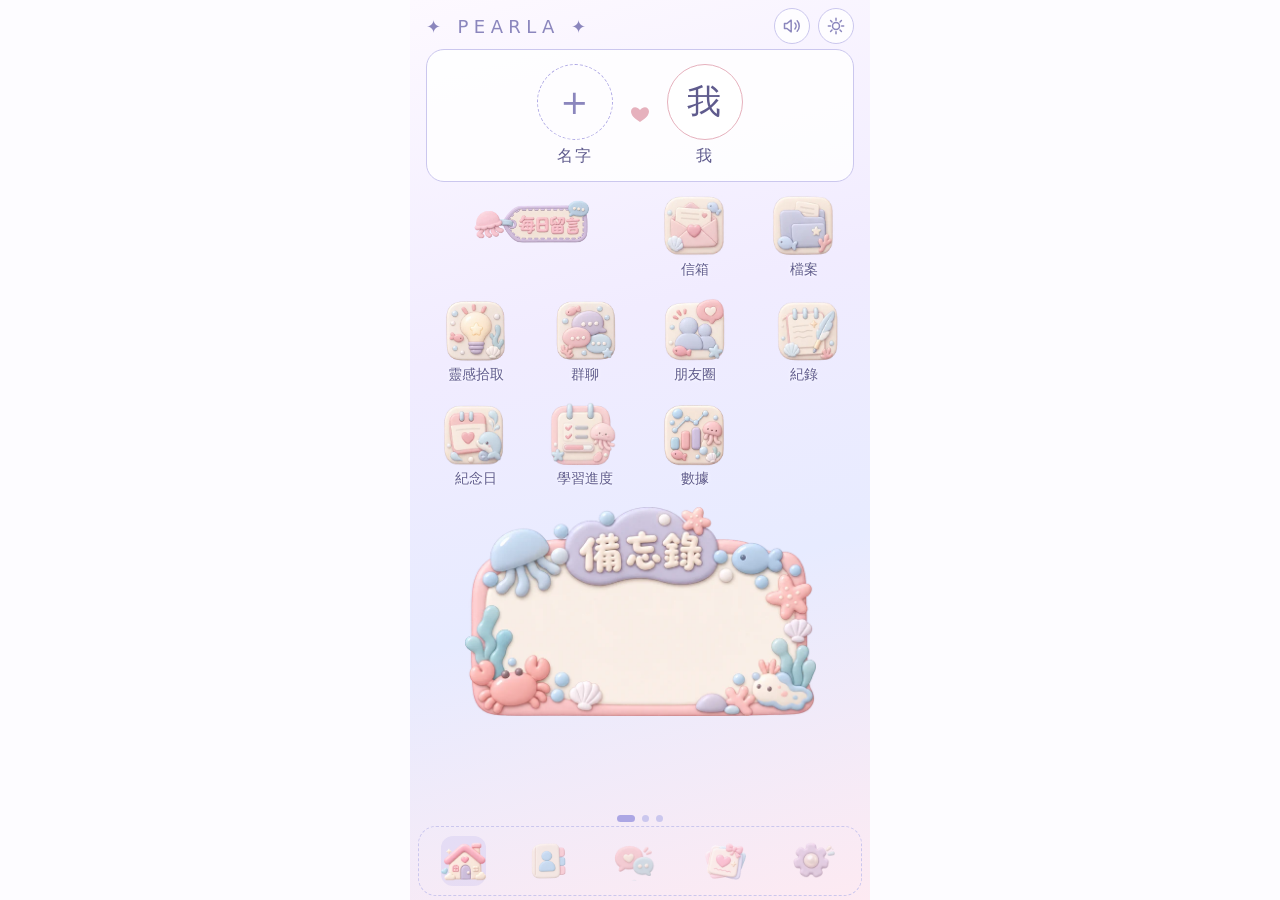
==== commit 8ec63181: "Add files via upload" ====
--- a/index.html
+++ b/index.html
@@ -46,6 +46,7 @@
 <script src="modules/fixes.js" charset="utf-8"></script>
 <script src="modules/app/01-core.js" charset="utf-8"></script>
 <script src="modules/app/02-views.js" charset="utf-8"></script>
+<script src="modules/app/02b-contact-guide.js" charset="utf-8"></script>
 <script src="modules/app/03-cards.js" charset="utf-8"></script>
 <script src="modules/app/04-reply.js" charset="utf-8"></script>
 <script src="modules/app/05-calendar.js" charset="utf-8"></script>
--- a/styles/features.css
+++ b/styles/features.css
@@ -37,11 +37,11 @@
 .cal2-n{line-height:1.15}
 .cal2-lu{font-size:calc(9px*var(--fz,1));line-height:1.1;color:var(--soft);margin-top:1px}
 .cal2-d.sel .cal2-lu{color:#fff}
-.cal2-d.l1,.cal2-d.l15{border-color:#e48aa6}
+.cal2-d.l1,.cal2-d.l15{border-color:color-mix(in srgb,var(--line) 60%,var(--ink) 40%)}
 .cal2-dots i.ev{background:#e0a34a}
 .cal2-lg{display:flex;align-items:center;gap:6px;justify-content:flex-end;font-size:calc(11px*var(--fz,1));color:var(--soft);margin:6px 2px 0}
 .cal2-lg i{width:12px;height:12px;border-radius:4px;border:1.5px solid;display:inline-block;margin-left:8px}
-.cal2-lg i.l1{border-color:#e48aa6}
+.cal2-lg i.l1{border-color:color-mix(in srgb,var(--line) 60%,var(--ink) 40%)}
 .cal2-tabs{margin-top:14px}
 .cal2-tm{font-weight:400;color:var(--soft);font-size:calc(11.5px*var(--fz,1));margin-left:8px}
 .cal2-moods{display:flex;flex-wrap:wrap;gap:6px;margin:6px 0 4px}
@@ -374,24 +374,24 @@
 .cal2-kt .cal2-tm{margin:0;font-size:calc(11px*var(--fz,1));color:var(--soft);font-weight:400}
 .daily-none{opacity:.6}
 
-/* 黏土主題：主頁圖示依內容面積統一視覺大小 */
-[data-theme=lav] .tile img.ti[src$="/inspiration.webp"]{width:53.7px;height:54.3px}
-[data-theme=lav] .tile img.ti[src$="/group-chat.webp"]{width:53.7px;height:54.3px}
-[data-theme=lav] .tile img.ti[src$="/friends.webp"]{width:55.0px;height:53.6px}
-[data-theme=lav] .tile img.ti[src$="/records.webp"]{width:58.3px;height:53.4px}
-[data-theme=lav] .tile img.ti[src$="/anniversary.webp"]{width:61.6px;height:53.2px}
-[data-theme=lav] .tile img.ti[src$="/study-progress.webp"]{width:57.5px;height:52.7px}
-[data-theme=lav] .tile img.ti[src$="/data.webp"]{width:53.6px;height:54.4px}
-[data-theme=lav] .tile img.ti[src$="/tomato-timer.webp"]{width:54.7px;height:53.3px}
-[data-theme=lav] .tile img.ti[src$="/plum-divination.webp"]{width:62.5px;height:52.4px}
-[data-theme=lav] .tile img.ti[src$="/answer-book.webp"]{width:54.9px;height:53.4px}
-[data-theme=lav] .tile img.ti[src$="/kitchen.webp"]{width:55.3px;height:53.9px}
-[data-theme=lav] .tile img.ti[src$="/doodle.webp"]{width:53.4px;height:54.9px}
-[data-theme=lav] .tile img.ti[src$="/tracking.webp"]{width:53.9px;height:55.3px}
-[data-theme=lav] .tile img.ti[src$="/mall.webp"]{width:53.0px;height:55.9px}
-[data-theme=lav] .tile img.ti[src$="/gift-cabinet.webp"]{width:52.0px;height:56.7px}
-[data-theme=lav] .tile img.ti[src$="/mailbox.webp"]{width:57.4px;height:50.8px}
-[data-theme=lav] .tile img.ti[src$="/files.webp"]{width:56.4px;height:51.7px}
+/* 黏土主題：主頁圖示依「方框」統一大小，每個方框 56px × 56px，在 64px 的格子中置中（已放大） */
+[data-theme=lav] .tile img.ti[src$="/inspiration.webp"]{width:62.2px;height:61.4px;object-fit:fill;margin:1.1px 0 1.4px;position:relative;left:-0.5px}
+[data-theme=lav] .tile img.ti[src$="/group-chat.webp"]{width:61.1px;height:60.1px;object-fit:fill;margin:2.1px 0 1.8px;position:relative;left:0.3px}
+[data-theme=lav] .tile img.ti[src$="/friends.webp"]{width:68.1px;height:68.4px;object-fit:fill;margin:-3.3px 0 -1.1px;position:relative;left:0.4px}
+[data-theme=lav] .tile img.ti[src$="/records.webp"]{width:67.6px;height:69.4px;object-fit:fill;margin:-1.5px 0 -3.9px;position:relative;left:1.9px}
+[data-theme=lav] .tile img.ti[src$="/anniversary.webp"]{width:72.2px;height:68.4px;object-fit:fill;margin:-0.9px 0 -3.4px;position:relative;left:-1.3px}
+[data-theme=lav] .tile img.ti[src$="/study-progress.webp"]{width:71.7px;height:70.9px;object-fit:fill;margin:-5.3px 0 -1.6px;position:relative;left:-2.2px}
+[data-theme=lav] .tile img.ti[src$="/data.webp"]{width:62.6px;height:64.4px;object-fit:fill;margin:-0.0px 0 -0.4px;position:relative;left:-0.3px}
+[data-theme=lav] .tile img.ti[src$="/tomato-timer.webp"]{width:67.2px;height:68.9px;object-fit:fill;margin:-4.1px 0 -0.8px;position:relative;left:-1.7px}
+[data-theme=lav] .tile img.ti[src$="/plum-divination.webp"]{width:74.7px;height:65.3px;object-fit:fill;margin:0.3px 0 -1.7px;position:relative;left:-2.7px}
+[data-theme=lav] .tile img.ti[src$="/answer-book.webp"]{width:60.7px;height:60.9px;object-fit:fill;margin:1.4px 0 1.7px;position:relative;left:-0.2px}
+[data-theme=lav] .tile img.ti[src$="/kitchen.webp"]{width:61.8px;height:61.2px;object-fit:fill;margin:1.1px 0 1.7px;position:relative;left:-0.3px}
+[data-theme=lav] .tile img.ti[src$="/doodle.webp"]{width:64.2px;height:64.4px;object-fit:fill;margin:-2.4px 0 2.0px;position:relative;left:-0.0px}
+[data-theme=lav] .tile img.ti[src$="/tracking.webp"]{width:62.3px;height:64.4px;object-fit:fill;margin:-0.0px 0 -0.4px;position:relative;left:0.5px}
+[data-theme=lav] .tile img.ti[src$="/mall.webp"]{width:63.7px;height:63.6px;object-fit:fill;margin:-2.0px 0 2.3px;position:relative;left:0.7px}
+[data-theme=lav] .tile img.ti[src$="/gift-cabinet.webp"]{width:62.0px;height:64.8px;object-fit:fill;margin:-2.7px 0 2.0px;position:relative;left:0.2px}
+[data-theme=lav] .tile img.ti[src$="/mailbox.webp"]{width:68.5px;height:65.2px;object-fit:fill;margin:0.2px 0 -1.4px;position:relative;left:-0.2px}
+[data-theme=lav] .tile img.ti[src$="/files.webp"]{width:68.1px;height:68.0px;object-fit:fill;margin:-0.6px 0 -3.3px;position:relative;left:-0.4px}
 [data-theme=lav] .tile .ti{flex:none}
 
 /* 導覽行再高一些 */
@@ -399,3 +399,14 @@
 /* 備忘錄靠下（月眠主題用自己的位置，不受影響） */
 html:not([data-skin=moon]) .pgp:first-child{display:flex;flex-direction:column}
 html:not([data-skin=moon]) .pgp:first-child .memo-card{margin-top:auto;margin-bottom:6px}
+
+/* 朋友圈留言：點留言冒出刪除／編輯；回覆預覽換底色；表情包靠右 */
+.mom-cw{position:relative}
+.mom-cbar{display:flex;gap:6px;margin:0 0 3px}
+.mom-cbar button{border:1.1px solid var(--line);background:var(--card);color:var(--ink);border-radius:999px;height:24px;padding:0 11px;font-size:calc(11.5px*var(--fz,1));line-height:22px;cursor:pointer}
+.mom-cbar button[data-a=momcdel]{color:#bf7181;border-color:#d98b9b}
+.mom-cl.sel .mom-ct{background:color-mix(in srgb,var(--lav) 14%,transparent);border-radius:8px}
+.mom-ct[data-a]{cursor:pointer}
+.mom-ct .mom-cimg{display:block;margin:4px 0 0 auto}
+.mom-cto{background:color-mix(in srgb,var(--lav) 22%,var(--card));border:1px solid color-mix(in srgb,var(--lav) 45%,var(--line));border-radius:9px;padding:4px 8px}
+.mom-cto span{display:block;overflow:hidden;text-overflow:ellipsis;white-space:nowrap;min-width:0}
--- a/styles/fixes.css
+++ b/styles/fixes.css
@@ -0,0 +1,95 @@
+/* ===== 修正與新增（最後載入） ===== */
+/* 聯絡人資料卡：設定鈕移到背景下方，去掉外框只留圖示 */
+.ci-gear{top:124px;right:8px;border:0!important;background:transparent!important;box-shadow:none!important;width:30px;height:30px}
+.ci-cx svg,.rec-x svg{display:block}
+.rec-x{display:grid;place-items:center;width:22px;height:22px;padding:0;line-height:1}
+.qt-bar-x,[data-a=qtx]{display:grid;place-items:center;line-height:1;padding:0}
+/* 黑色手帳／深色黑貓：小廚房底色與文字分開 */
+[data-theme=glass][data-skin=cat][data-tone=dark] .kitchen-intro,[data-theme=glass][data-skin=journal][data-tone=dark] .kitchen-intro{background:#25252a;color:#f0f0f4}
+[data-theme=glass][data-skin=cat][data-tone=dark] .kitchen-ingredient,[data-theme=glass][data-skin=journal][data-tone=dark] .kitchen-ingredient,[data-theme=glass][data-skin=cat][data-tone=dark] .kitchen-recipe,[data-theme=glass][data-skin=journal][data-tone=dark] .kitchen-recipe{background:#303037;color:#f0f0f4;border-color:#4a4a53}
+[data-theme=glass][data-skin=cat][data-tone=dark] .kitchen-ingredient.on,[data-theme=glass][data-skin=journal][data-tone=dark] .kitchen-ingredient.on{background:#4a4a58;border-color:#d8d8e4}
+[data-theme=glass][data-skin=cat][data-tone=dark] .kitchen-recipe b,[data-theme=glass][data-skin=journal][data-tone=dark] .kitchen-recipe b,[data-theme=glass][data-skin=cat][data-tone=dark] .kitchen-intro b,[data-theme=glass][data-skin=journal][data-tone=dark] .kitchen-intro b,[data-theme=glass][data-skin=cat][data-tone=dark] .kitchen-stat,[data-theme=glass][data-skin=journal][data-tone=dark] .kitchen-stat{color:#f0f0f4}
+[data-theme=glass][data-skin=cat][data-tone=dark] .kitchen-recipe small,[data-theme=glass][data-skin=journal][data-tone=dark] .kitchen-recipe small,[data-theme=glass][data-skin=cat][data-tone=dark] .kitchen-intro small,[data-theme=glass][data-skin=journal][data-tone=dark] .kitchen-intro small,[data-theme=glass][data-skin=cat][data-tone=dark] .kitchen-ingredient i,[data-theme=glass][data-skin=journal][data-tone=dark] .kitchen-ingredient i{color:#c4c4d0}
+/* 單行輸入框：內容超出時視覺換行（不是真的換行） */
+textarea.sl{resize:none;overflow:hidden;line-height:1.4;white-space:pre-wrap;word-break:break-all;overflow-wrap:anywhere;display:block;box-sizing:border-box;min-height:0}
+/* 鍵盤：浮窗跟著可視範圍，輸入框不被鍵盤蓋住 */
+html.kb-open #sh{inset:auto;left:0;right:0;top:var(--vvt,0px);height:var(--vvh,100%)}
+/* from styles/base.css */
+.card-add textarea.sl{box-sizing:border-box;padding:6px 10px;background:#fff;border:1.5px solid var(--line);overflow:hidden}
+#f textarea.sl{border-radius:999px;padding:7px 11px}
+.sbrow textarea.sl{flex:1 1 0;min-width:0;width:auto;margin:0!important;padding:6px 10px!important}
+.ask-set textarea.sl{width:76px;text-align:right;padding:6px 10px}
+.cp-prev textarea.sl{flex:1;min-width:0;text-align:center;font-family:monospace;letter-spacing:.05em}
+.mom-head .mom-sig textarea.sl{flex:1;min-width:0;width:100%;border:0!important;outline:0!important;background:transparent!important;box-shadow:none!important;font:inherit;font-size:calc(13.5px*var(--fz,1));color:var(--ink);padding:0;margin:0;height:22px;line-height:22px;border-radius:0}
+.an-f textarea.sl{width:100%;box-sizing:border-box;padding:9px 12px;font:inherit;font-size:calc(14px*var(--fz,1));border-style:solid}
+/* from styles/cat.css */
+[data-theme=glass][data-skin=cat] .card-add textarea.sl{background:#fffffff2;border:1px solid #dadada;-webkit-backdrop-filter:none;backdrop-filter:none}
+[data-theme=glass][data-skin=cat] .card-add textarea.sl{border:1.5px solid var(--line)}
+[data-theme=glass][data-skin=cat][data-tone=dark] .card-add textarea.sl{background:#25252af2;border:1px solid #3a3a42}
+/* from styles/features.css */
+html[data-ff] textarea.sl{font-family:var(--ff)!important}
+.rem-leap textarea.sl{margin:0}
+.chs-pop textarea.sl{width:100%;box-sizing:border-box;margin:0 0 8px}
+/* from styles/glass.css */
+[data-theme=glass] .card-add textarea.sl{background:#ffffff66;border:1px solid #ffffffb3}
+[data-theme=glass] textarea.sl{color:var(--ink)}
+[data-theme=glass] .card-add textarea.sl{-webkit-appearance:none;appearance:none;background:#ffffff2e;-webkit-backdrop-filter:blur(14px) saturate(1.5);backdrop-filter:blur(14px) saturate(1.5)}
+/* from styles/journal.css */
+[data-theme=glass][data-skin=journal] .card-add textarea.sl{background:#fffffff2;border:1px solid #cfdcee;-webkit-backdrop-filter:none;backdrop-filter:none}
+[data-theme=glass][data-skin=journal][data-tone=mint] .card-add textarea.sl{background:#fdfff6f2;border:1px solid #d7eea7;-webkit-backdrop-filter:none;backdrop-filter:none}
+[data-theme=glass][data-skin=journal][data-tone=dark] .card-add textarea.sl{background:#25252af2;border:1px solid #3a3a42}
+/* from styles/moon.css */
+[data-theme=glass][data-skin=moon][data-theme=glass][data-skin=moon] .card textarea.sl,[data-theme=glass][data-skin=moon][data-theme=glass][data-skin=moon] .pf-list textarea.sl,[data-theme=glass][data-skin=moon][data-theme=glass][data-skin=moon] .cal2-box textarea.sl{box-shadow:none!important}
+/* from styles/pixel.css */
+[data-theme=glass][data-skin=pixel] .card-add textarea.sl{background:#fffffff2;border:1px solid #e1cdf0;-webkit-backdrop-filter:none;backdrop-filter:none}
+[data-theme=glass][data-skin=pixel] textarea.sl{font-family:inherit}
+/* from modules/profile.css */
+.pf-add textarea.sl{flex:1;min-width:0;box-sizing:border-box;padding:9px 12px}
+.pf-newtag textarea.sl{flex:1;min-width:0;box-sizing:border-box;padding:8px 12px}
+.pf-cl textarea.sl{width:100%}
+#cl .m.qt-flash .b{animation:qtflash 1.5s ease}
+@keyframes qtflash{0%,60%{box-shadow:0 0 0 3px var(--lav,#aca6e4)}100%{box-shadow:0 0 0 0 transparent}}
+#cl .qt{cursor:pointer}
+#f textarea.sl{border-radius:20px;padding:8px 13px;max-height:6.4em;overflow-y:auto;font-size:calc(15px*var(--fz,1))}
+
+/* 信箱：信件可收起 */
+.lth{display:flex;align-items:center;gap:6px;cursor:pointer;-webkit-user-select:none;user-select:none}
+.lth .tri{flex:none;transition:transform .15s;color:var(--soft)}
+.lth.col .tri{transform:rotate(-90deg)}
+
+/* 朋友圈：標題與貼紙開關吸頂，分頁籤接在它下面；留言字體加大並顯示時間 */
+.mom-stkh{z-index:10}
+.mom-stkh .ph2{margin-bottom:6px}
+.mom-sticky{top:var(--mhh,52px)!important;z-index:9}
+.mom-cols .mom-cl,.mom-cw .mom-cl{font-size:calc(14.5px*var(--fz,1))}
+.mom-cts{display:block;margin-top:2px;font-size:calc(11px*var(--fz,1));color:var(--soft);opacity:.85}
+.mom-cto{background:color-mix(in srgb,#e9a8c0 26%,var(--card))!important;border-color:color-mix(in srgb,#e9a8c0 55%,var(--line))!important;color:var(--ink)!important}
+#cl .qt{background:color-mix(in srgb,var(--lav,#aca6e4) 16%,transparent);border-radius:6px;padding:3px 7px 3px 8px}
+.qtb{background:color-mix(in srgb,var(--lav,#aca6e4) 20%,var(--card))}
+
+/* 黑貓／月眠：備忘錄圖片不再強制 visible（會穿過被隱藏的 .pager，造成備忘錄殘影停在背景上） */
+[data-theme=glass][data-skin=cat] .memo-card>img,[data-theme=glass][data-skin=moon] .memo-card>img{visibility:inherit}
+.pager{contain:paint}
+
+/* 占滿整個螢幕（含瀏海與底部橫條），版面位置維持原樣：用安全區內距把內容推回原本的位置 */
+html,body{height:100%;min-height:-webkit-fill-available}
+#app{height:100vh;height:100dvh;box-sizing:border-box;padding-top:env(safe-area-inset-top,0px);padding-bottom:env(safe-area-inset-bottom,0px)}
+#splash{height:100vh;height:100dvh}
+
+/* 文字再放大一些（備忘錄在 features.css 已固定 --fz:1，不受影響）；主頁圖示放大 */
+:root{--fz:1.2}
+.memo-card,.memo-card *{--fz:1}
+.ti{width:64px;height:64px}
+.ti.sm{width:52px;height:52px}
+.tile-label{font-size:calc(12px*var(--fz,1))}
+.mom-stkh{margin-left:-16px!important;margin-right:-16px!important;padding-left:16px!important;padding-right:16px!important;background:color-mix(in srgb,#fdf9ff 94%,transparent)}
+[data-theme=glass] .mom-stkh{background:transparent}
+:root:not([data-theme=glass]) .mom-stkh,:root:not([data-theme=glass]) .mom-sticky{background:#f9f6ff!important}
+[data-theme=glass] .mom-stkh,[data-theme=glass] .mom-sticky{background:var(--bg)!important}
+/* 統一更改：開關不要被拉寬 */
+.bctl>.sw{width:42px!important;height:24px;justify-self:start}
+.bctl>.sw::after{top:3px;left:3px}
+.bctl>.sw.on::after{left:21px}
+/* 其他主題（霧海、手帳、像素）的主頁圖示也放大 */
+.gi{width:64px;height:64px}
+.gi svg{width:35px;height:35px}
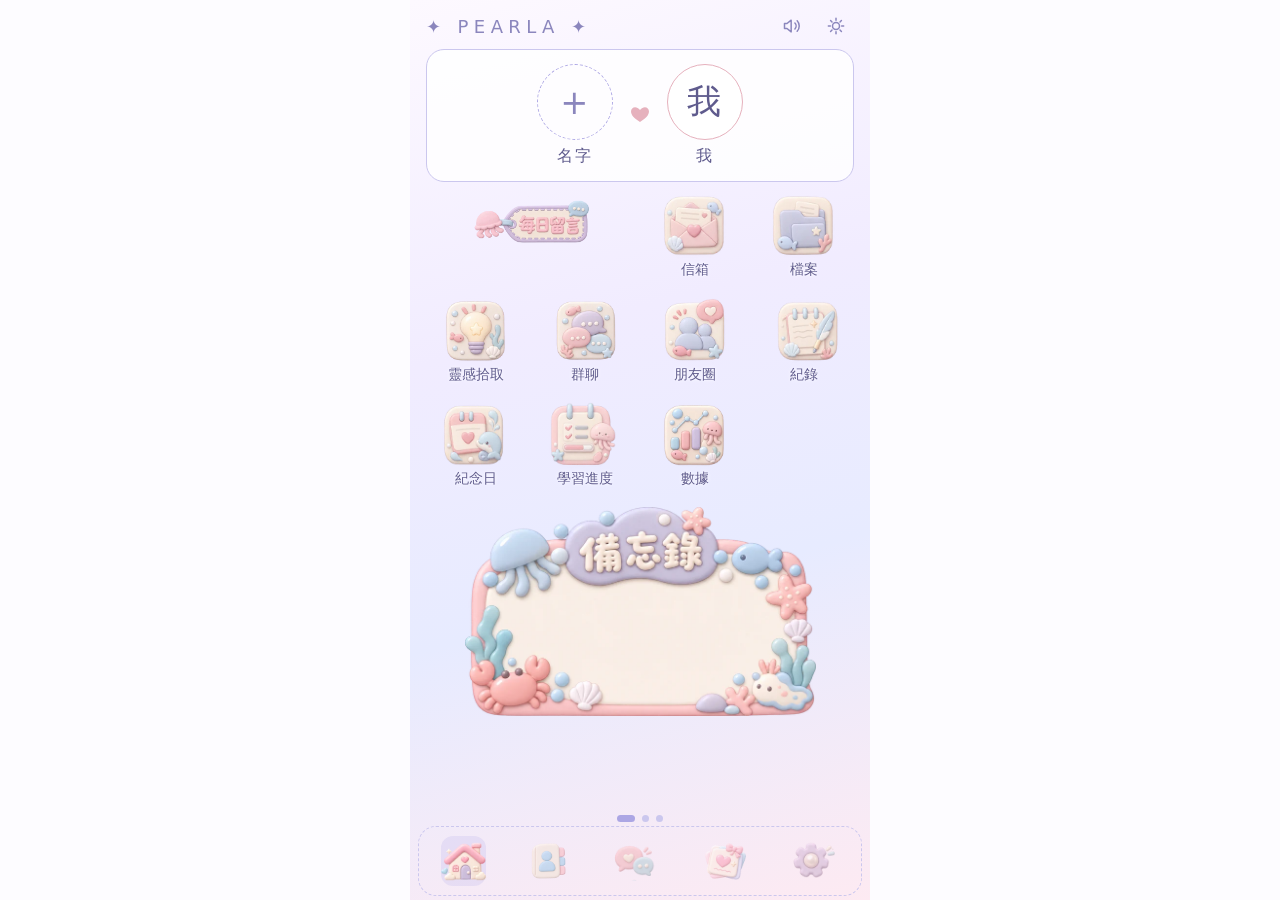
==== commit a4e0329d: "Add files via upload" ====
--- a/index.html
+++ b/index.html
@@ -23,6 +23,7 @@
 <link rel="stylesheet" href="styles/moon.css">
 <link rel="stylesheet" href="styles/pixel.css">
 <link rel="stylesheet" href="styles/cat.css">
+<link rel="stylesheet" href="styles/doodle.css">
 <link rel="stylesheet" href="styles/fixes.css">
 
 </head>
@@ -57,10 +58,12 @@
 <script src="modules/app/10-answerbook.js" charset="utf-8"></script>
 <script src="modules/app/11-events.js" charset="utf-8"></script>
 <script src="modules/app/12-chat-extras.js" charset="utf-8"></script>
+<script src="modules/app/12b-chat-export.js" charset="utf-8"></script>
 <script src="modules/app/13-mailbox.js" charset="utf-8"></script>
 <script src="modules/app/14-ui-extras.js" charset="utf-8"></script>
 <script src="modules/app/15-boot.js" charset="utf-8"></script>
 <script src="modules/anniversary.js" charset="utf-8"></script>
+<script src="modules/doodle.js" charset="utf-8"></script>
 <script src="modules/data-usage.js" charset="utf-8"></script>
 <script src="modules/profile.js"></script>
 </body>
--- a/styles/fixes.css
+++ b/styles/fixes.css
@@ -61,7 +61,7 @@
 .mom-stkh{z-index:10}
 .mom-stkh .ph2{margin-bottom:6px}
 .mom-sticky{top:var(--mhh,52px)!important;z-index:9}
-.mom-cols .mom-cl,.mom-cw .mom-cl{font-size:calc(14.5px*var(--fz,1))}
+.mom-cols .mom-cl,.mom-cw .mom-cl{font-size:calc(13.5px*var(--fz,1))}
 .mom-cts{display:block;margin-top:2px;font-size:calc(11px*var(--fz,1));color:var(--soft);opacity:.85}
 .mom-cto{background:color-mix(in srgb,#e9a8c0 26%,var(--card))!important;border-color:color-mix(in srgb,#e9a8c0 55%,var(--line))!important;color:var(--ink)!important}
 #cl .qt{background:color-mix(in srgb,var(--lav,#aca6e4) 16%,transparent);border-radius:6px;padding:3px 7px 3px 8px}
@@ -93,3 +93,53 @@
 /* 其他主題（霧海、手帳、像素）的主頁圖示也放大 */
 .gi{width:64px;height:64px}
 .gi svg{width:35px;height:35px}
+/* 引用訊息：內容多長，背景框就多大 */
+#cl .qt,.qt{max-height:none!important;overflow:visible!important;display:block;white-space:pre-wrap;word-break:break-word;overflow-wrap:anywhere}
+/* ⋯ 浮窗與拍一拍浮窗：分類字體、排版、浮窗大小與表情鍵一致 */
+#sh.chat-pop.more.emo .box{height:340px;min-height:340px;max-height:340px}
+/* 聊天室輸入時（鍵盤彈出）：導覽行先收起來，輸入框才會緊貼鍵盤上方 */
+html.kb-chat .tabs,html.kb-chat #dots{display:none!important}
+/* 訊息時間放在已讀旁邊（同一行） */
+.mt .mtl{display:flex;align-items:baseline;gap:4px;white-space:nowrap}
+.mt .mtl .rdt{margin-top:0}
+.mt .mtl .mtt{font-size:calc(9.5px*var(--fz,1))}
+/* 字卡頁「共用／專屬」框：不透明，顏色跟著主題背景 */
+.cards-view .seg,.cards-top .seg{background:var(--bg)!important;-webkit-backdrop-filter:none!important;backdrop-filter:none!important}
+[data-theme=glass]:not([data-skin]) .cards-view .seg,[data-theme=glass]:not([data-skin]) .cards-top .seg{background:#6b7f9c!important}
+[data-theme=glass][data-skin=moon] .cards-view .seg,[data-theme=glass][data-skin=moon] .cards-top .seg{background:#2a1f55!important}
+/* 主頁右上角聲音／深色模式鍵：不要外框與底色，只留圖示 */
+.dm-toggle,.dm-toggle.mute-toggle{border:0!important;background:transparent!important;box-shadow:none!important;-webkit-backdrop-filter:none!important;backdrop-filter:none!important;border-radius:0!important}
+/* 霧海：發出去的問卷／問問他，題目文字不要和背景融在一起 */
+[data-theme=glass]:not([data-skin]) .b.qa-b,[data-theme=glass]:not([data-skin]) .m.me .b.qa-b{background:#5d7497e6!important;border-color:#ffffff80}
+[data-theme=glass]:not([data-skin]) .qabox{border-color:#ffffffa6}
+[data-theme=glass]:not([data-skin]) .qabox .qaq{color:#fff;text-shadow:0 1px 2px #1f2f4a99}
+[data-theme=glass]:not([data-skin]) .qabox .qao{background:#ffffff26;color:#fff;border-color:#ffffff59;text-shadow:none}
+[data-theme=glass]:not([data-skin]) .qabox .qao.on{background:#a9c6ee;border-color:#d6e5f8;color:#27406a}
+[data-theme=glass]:not([data-skin]) .qabox .qas{color:#ffffffd9;text-shadow:none}
+
+/* 朋友圈：每則貼文各自一張卡片（像信箱） */
+.mom-one{margin-bottom:10px}
+[data-theme=glass]:not([data-skin]) .qabox{background:#4a6286!important}
+
+/* ── 霧海：其他字和背景融在一起的地方 ── */
+/* 浮窗裡被選中的分類：原本淺底白字 */
+[data-theme=glass]:not([data-skin]) .chat-pop-cats button.on,[data-theme=glass]:not([data-skin]) #sh.ask .chat-pop-cats button.on{background:#a9c6ee!important;border-color:#d6e5f8!important;color:#1f3558!important;text-shadow:none}
+/* 小廚房：料理熟練度卡片原本近白底配白字 */
+[data-theme=glass]:not([data-skin]) .kitchen-intro{background:linear-gradient(#2b40614d,#2b40614d),#ffffff29!important;border:1px solid #ffffffa6}
+/* 一般卡片（數據、梅花易數、經期、學習進度…）：加一層淡藍灰，亮的海面也看得清字 */
+[data-theme=glass]:not([data-skin]) .card:not(.couple){background:linear-gradient(#2b406133,#2b406133),#ffffff29}
+/* 輸入框提示字調亮 */
+[data-theme=glass]:not([data-skin]) ::placeholder{color:#ffffffb8;opacity:1}
+
+/* 設置 → 給聯絡人的說明 */
+.cx-doc{font-size:calc(14px*var(--fz,1));line-height:1.9;margin-bottom:10px}
+.cx-doc h4{margin:0 0 8px;padding-bottom:6px;border-bottom:1.2px var(--bs,dashed) var(--line);font-size:calc(15.5px*var(--fz,1));font-weight:600}
+.cx-doc .cx-i{margin:0 0 9px}
+.cx-doc .cx-i:last-child{margin-bottom:0}
+.cx-doc mark{background:#ffe27a;color:#3a3000;border-radius:3px;padding:0 1px}
+/* 會跟著設置變化的數字：框起來＋換顏色 */
+.cx-v{display:inline-block;padding:0 7px;margin:0 1px;border:1.4px solid #e58aa8;border-radius:8px;background:color-mix(in srgb,#e58aa8 20%,transparent);color:var(--ink);font-weight:600;line-height:1.55;white-space:nowrap}
+/* 設置分頁變多：標籤不換行、可左右滑 */
+#v>.stabs{scrollbar-width:none}
+#v>.stabs::-webkit-scrollbar{display:none}
+#v>.stabs .stab{flex:0 0 auto;white-space:nowrap}
